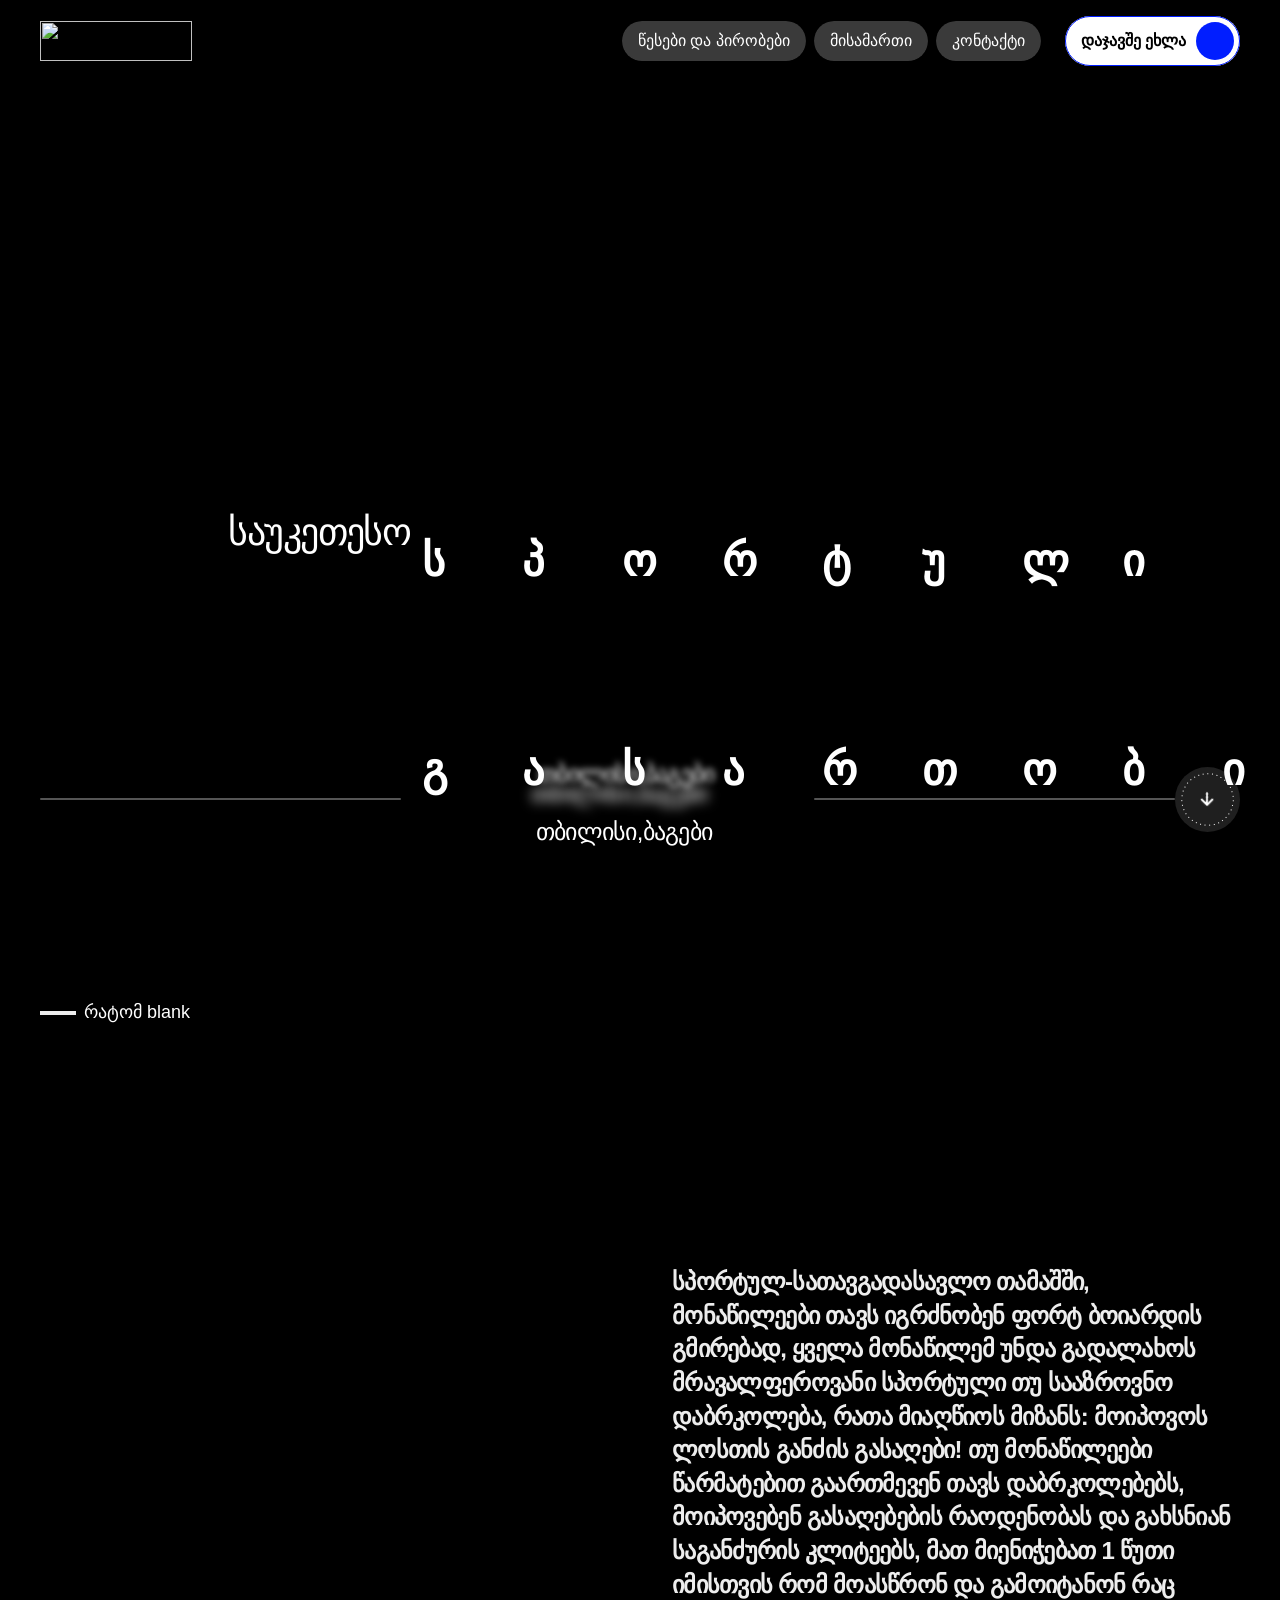
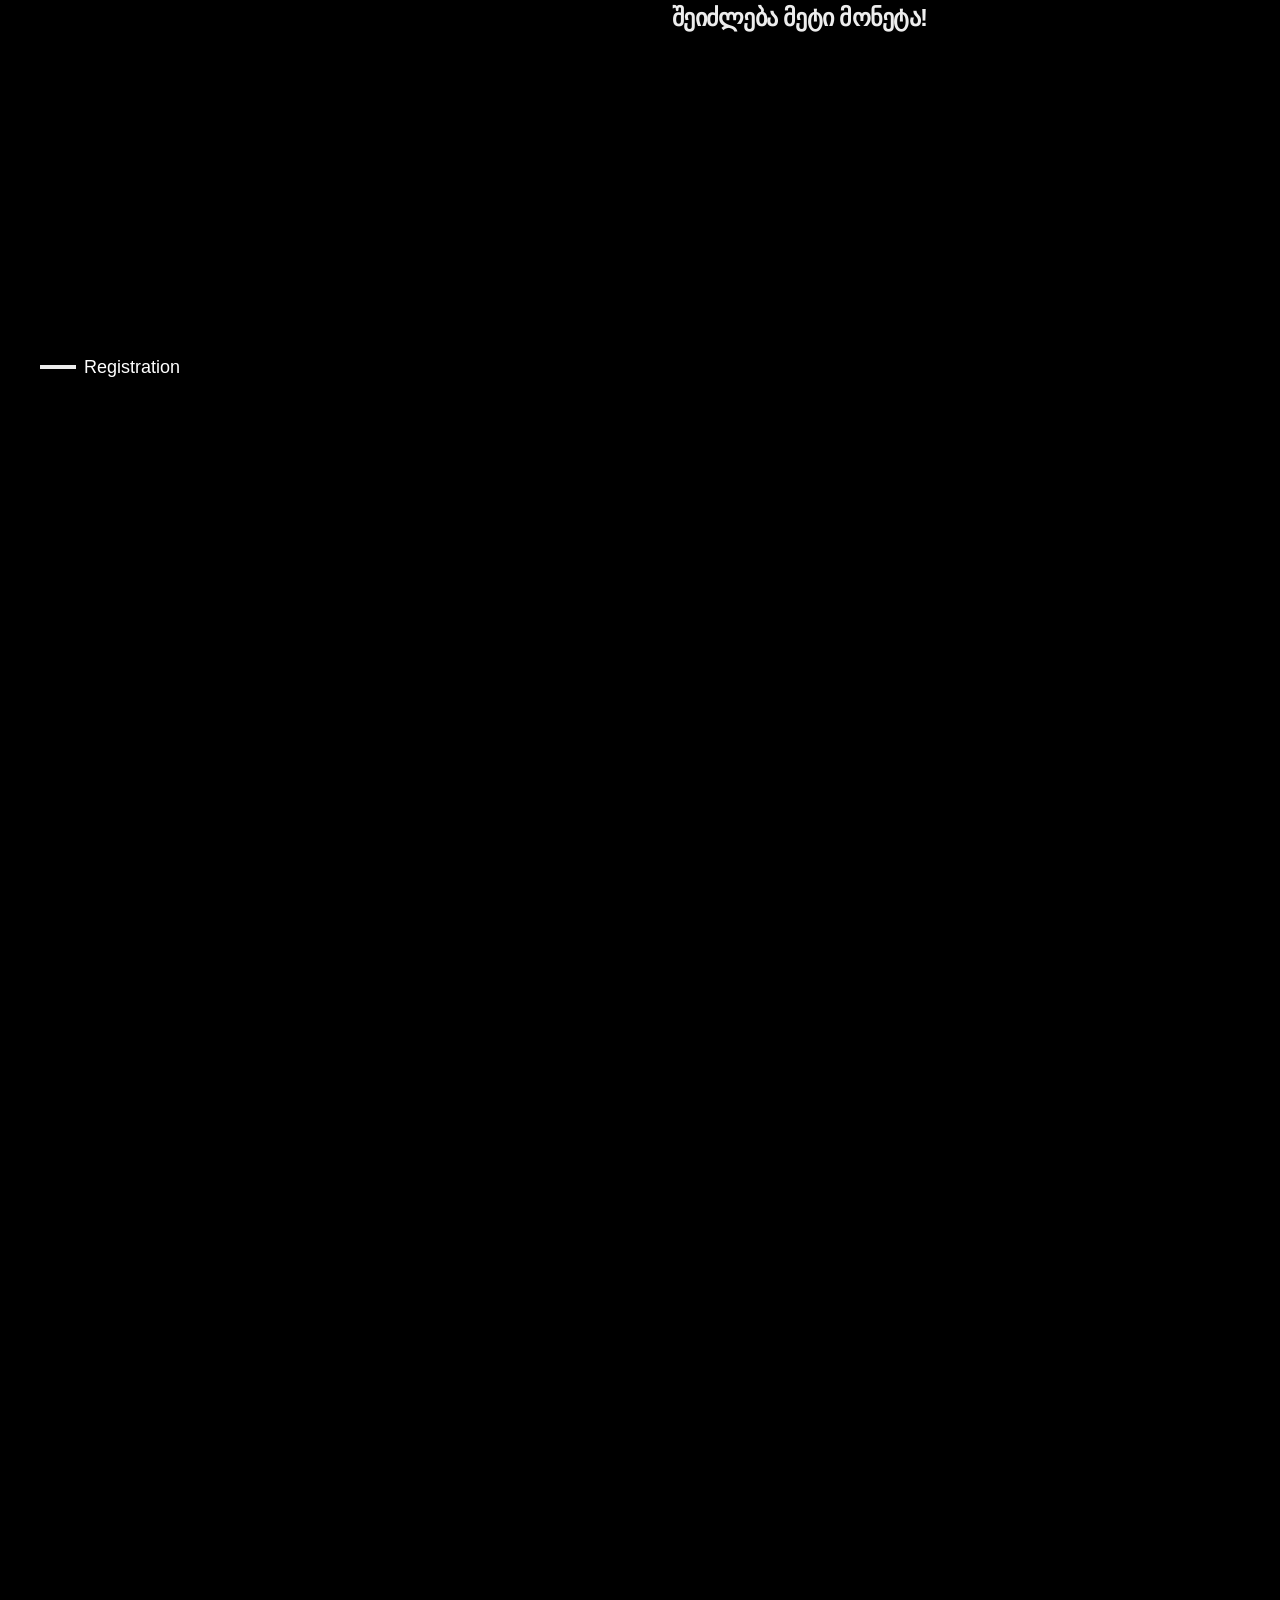
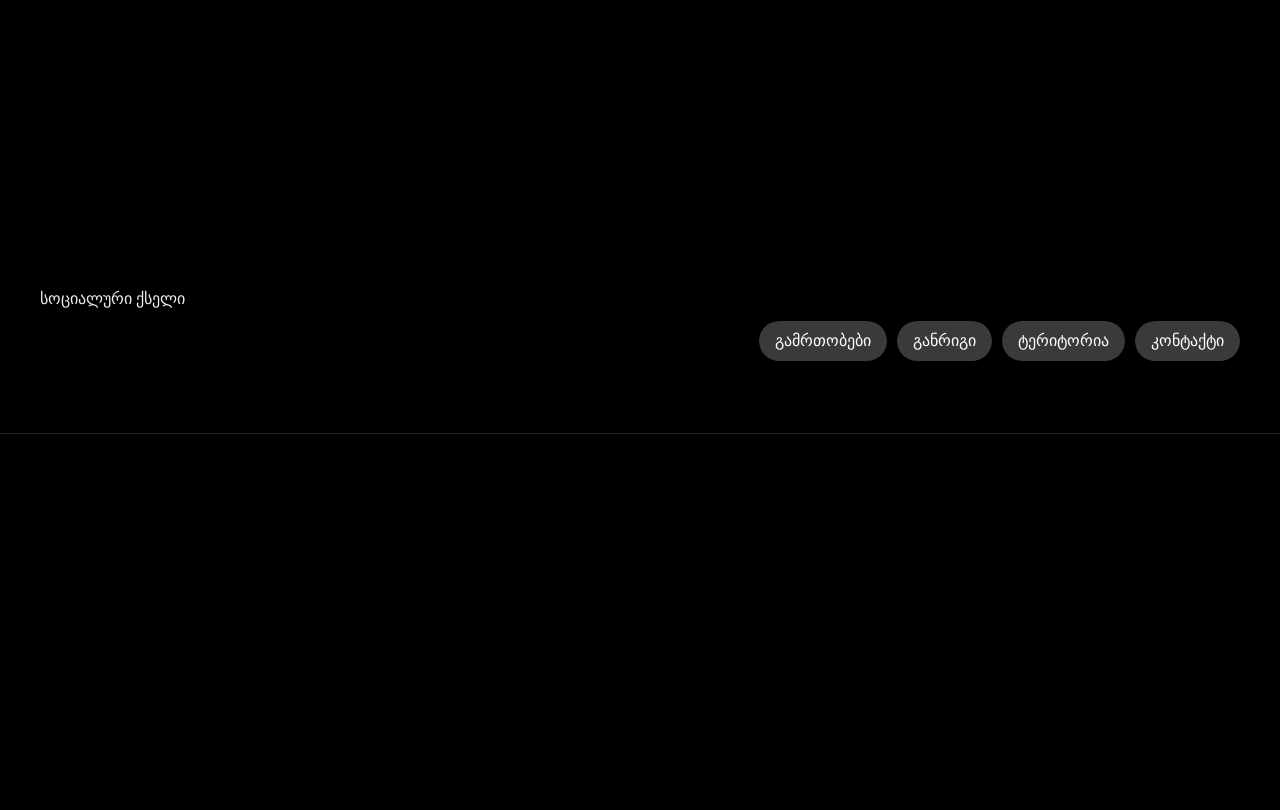
==== lost.html @ 15aa3cb7 "Create lost.html" ====
<!doctype html>

<html lang="ka-GE">

<head>
  <meta charset="utf-8">

  <meta name="viewport" content="width=device-width">
  <meta name="generator" content="Framer 662ecd5">
  <title>მთავარი</title>
  <meta name="description" content="lost lock">
  <meta name="framer-search-index" content="https://framerusercontent.com/sites/3plcmtrCN6HHSqKlYHsCx/searchIndex-P4LkQxVYbGaz.json">
  <link href="https://framerusercontent.com/images/0mejSc2CyCVPFDsDCRFGdccA.png" rel="icon" media="(prefers-color-scheme: light)">
  <link href="https://framerusercontent.com/images/0mejSc2CyCVPFDsDCRFGdccA.png" rel="icon" media="(prefers-color-scheme: dark)">
  <link rel="apple-touch-icon" href="https://framerusercontent.com/images/0mejSc2CyCVPFDsDCRFGdccA.png">

  <meta property="og:type" content="website">
  <meta property="og:title" content="მთავარი">
  <meta property="og:description" content="lost lock">

  <meta name="twitter:card" content="summary_large_image">
  <meta name="twitter:title" content="მთავარი">
  <meta name="twitter:description" content="lost lock">

  <meta name="robots" content="max-image-preview:large">
  <style data-framer-breakpoint-css>
    @media(min-width: 1200px) {
      .hidden-15txyk3 {
        display: none !important
      }
    }

    @media(min-width: 810px) and (max-width: 1199px) {
      .hidden-fxt5sz {
        display: none !important
      }
    }

    @media(max-width: 809px) {
      .hidden-10p0pig {
        display: none !important
      }
    }

    @media(min-width: 1200px) {
      .hidden-128530 {
        display: none !important
      }
    }

    @media(min-width: 810px) and (max-width: 1199px) {
      .hidden-2cjuxt {
        display: none !important
      }
    }

    @media(max-width: 809px) {
      .hidden-ahuuep {
        display: none !important
      }
    }
  </style>
  <style data-framer-css-ssr-minified data-framer-components="framer-lib-cursors-host framer-JgBbq PropertyOverrides framer-CfNLB framer-gA6hq framer-Ftug5 framer-uPH7v framer-4oBJE framer-FyUVG framer-TVkib framer-zIMj8 framer-jcHUw">
    html,
    body,
    #main {
      margin: 0;
      padding: 0;
      box-sizing: border-box
    }

    :root {
      -webkit-font-smoothing: antialiased;
      -moz-osx-font-smoothing: grayscale
    }

    * {
      box-sizing: border-box;
      -webkit-font-smoothing: inherit
    }

    h1,
    h2,
    h3,
    h4,
    h5,
    h6,
    p,
    figure {
      margin: 0
    }

    body,
    input,
    textarea,
    select,
    button {
      font-size: 12px;
      font-family: sans-serif
    }

    body {
      --token-873fb35c-2084-47f0-9254-cb5d8b65f475: rgb(255, 255, 255);
      --token-440020f8-b9e1-49ea-9687-1ea12b43b3de: rgb(0, 0, 0);
      --token-c465f8c5-7fa9-436d-b203-2cb129c31fb1: rgb(237, 237, 237);
      --token-f1e2c775-aff6-494c-a201-646657d66935: rgb(92, 119, 255);
      --token-f1c81b52-2a59-4da2-a47f-3f4bfb2f2b58: rgb(1, 30, 255);
      --token-a1a0c7e5-1e4d-414c-8dba-5e69e14eca12: rgba(255, 255, 255, .55);
      --token-12cbfa94-9c5f-41d3-a67b-614d50367bfe: rgb(17, 17, 20);
      --token-d87dc5f7-2638-4b77-9368-a8568c56fcca: rgb(38, 38, 38);
      --token-3f7ab7b0-88eb-47f2-ab4d-dd4761361ee0: rgb(255, 34, 68);
      --token-dc631f8a-4140-47df-884a-ed562fa8ef1a: rgb(28, 43, 255);
      --token-b607bee7-c185-45e2-bd5c-aff8b6afe733: rgb(21, 19, 38);
      --token-14605fce-5bc9-43c8-a91c-723bc4169ca1: rgba(0, 0, 0, 0);
      --token-9a7303fe-2324-4aa1-bbd4-e1f1d449de82: rgba(255, 255, 255, .12);
      --token-80ffe7cf-9d09-4fa3-9c39-3c4b6492f37f: rgb(191, 191, 191);
      --token-7efc4de7-b212-4a26-bc9f-5cab4b89f6fd: rgba(0, 0, 0, .52);
      --token-63d9d008-63d2-4f84-8893-9cc1f7048d87: rgb(22, 24, 101)
    }

    #__framer-badge-container {
      position: fixed;
      bottom: 0;
      padding: 20px;
      width: 100%;
      display: flex;
      justify-content: right;
      pointer-events: none;
      z-index: 314159
    }

    .__framer-badge {
      pointer-events: auto
    }

    @font-face {
      font-family: Inter;
      src: url(https://framerusercontent.com/assets/5vvr9Vy74if2I6bQbJvbw7SY1pQ.woff2);
      font-display: swap;
      font-style: normal;
      font-weight: 400;
      unicode-range: U+0460-052F, U+1C80-1C88, U+20B4, U+2DE0-2DFF, U+A640-A69F, U+FE2E-FE2F
    }

    @font-face {
      font-family: Inter;
      src: url(https://framerusercontent.com/assets/EOr0mi4hNtlgWNn9if640EZzXCo.woff2);
      font-display: swap;
      font-style: normal;
      font-weight: 400;
      unicode-range: U+0301, U+0400-045F, U+0490-0491, U+04B0-04B1, U+2116
    }

    @font-face {
      font-family: Inter;
      src: url(https://framerusercontent.com/assets/Y9k9QrlZAqio88Klkmbd8VoMQc.woff2);
      font-display: swap;
      font-style: normal;
      font-weight: 400;
      unicode-range: U+1F00-1FFF
    }

    @font-face {
      font-family: Inter;
      src: url(https://framerusercontent.com/assets/OYrD2tBIBPvoJXiIHnLoOXnY9M.woff2);
      font-display: swap;
      font-style: normal;
      font-weight: 400;
      unicode-range: U+0370-03FF
    }

    @font-face {
      font-family: Inter;
      src: url(https://framerusercontent.com/assets/JeYwfuaPfZHQhEG8U5gtPDZ7WQ.woff2);
      font-display: swap;
      font-style: normal;
      font-weight: 400;
      unicode-range: U+0100-024F, U+0259, U+1E00-1EFF, U+2020, U+20A0-20AB, U+20AD-20CF, U+2113, U+2C60-2C7F, U+A720-A7FF
    }

    @font-face {
      font-family: Inter;
      src: url(https://framerusercontent.com/assets/vQyevYAyHtARFwPqUzQGpnDs.woff2);
      font-display: swap;
      font-style: normal;
      font-weight: 400;
      unicode-range: U+0000-00FF, U+0131, U+0152-0153, U+02BB-02BC, U+02C6, U+02DA, U+02DC, U+2000-206F, U+2074, U+20AC, U+2122, U+2191, U+2193, U+2212, U+2215, U+FEFF, U+FFFD
    }

    @font-face {
      font-family: Inter;
      src: url(https://framerusercontent.com/assets/b6Y37FthZeALduNqHicBT6FutY.woff2);
      font-display: swap;
      font-style: normal;
      font-weight: 400;
      unicode-range: U+0102-0103, U+0110-0111, U+0128-0129, U+0168-0169, U+01A0-01A1, U+01AF-01B0, U+1EA0-1EF9, U+20AB
    }

    @font-face {
      font-family: Inter Display;
      src: url(https://framerusercontent.com/assets/gazZKZuUEtvr9ULhdA4SprP0AZ0.woff2);
      font-display: swap;
      font-style: normal;
      font-weight: 600;
      unicode-range: U+0460-052F, U+1C80-1C88, U+20B4, U+2DE0-2DFF, U+A640-A69F, U+FE2E-FE2F
    }

    @font-face {
      font-family: Inter Display;
      src: url(https://framerusercontent.com/assets/pe8RoujoPxuTZhqoNzYqHX2MXA.woff2);
      font-display: swap;
      font-style: normal;
      font-weight: 600;
      unicode-range: U+0301, U+0400-045F, U+0490-0491, U+04B0-04B1, U+2116
    }

    @font-face {
      font-family: Inter Display;
      src: url(https://framerusercontent.com/assets/teGhWnhH3bCqefKGsIsqFy3hK8.woff2);
      font-display: swap;
      font-style: normal;
      font-weight: 600;
      unicode-range: U+1F00-1FFF
    }

    @font-face {
      font-family: Inter Display;
      src: url(https://framerusercontent.com/assets/qQHxgTnEk6Czu1yW4xS82HQWFOk.woff2);
      font-display: swap;
      font-style: normal;
      font-weight: 600;
      unicode-range: U+0370-03FF
    }

    @font-face {
      font-family: Inter Display;
      src: url(https://framerusercontent.com/assets/MJ3N6lfN4iP5Um8rJGqLYl03tE.woff2);
      font-display: swap;
      font-style: normal;
      font-weight: 600;
      unicode-range: U+0100-024F, U+0259, U+1E00-1EFF, U+2020, U+20A0-20AB, U+20AD-20CF, U+2113, U+2C60-2C7F, U+A720-A7FF
    }

    @font-face {
      font-family: Inter Display;
      src: url(https://framerusercontent.com/assets/dHHUz45rhM2KCQpj9zttNVlibk.woff2);
      font-display: swap;
      font-style: normal;
      font-weight: 600;
      unicode-range: U+0000-00FF, U+0131, U+0152-0153, U+02BB-02BC, U+02C6, U+02DA, U+02DC, U+2000-206F, U+2074, U+20AC, U+2122, U+2191, U+2193, U+2212, U+2215, U+FEFF, U+FFFD
    }

    @font-face {
      font-family: Inter Display;
      src: url(https://framerusercontent.com/assets/0SEEmmWc3vovhaai4RlRQSWRrz0.woff2);
      font-display: swap;
      font-style: normal;
      font-weight: 600;
      unicode-range: U+0102-0103, U+0110-0111, U+0128-0129, U+0168-0169, U+01A0-01A1, U+01AF-01B0, U+1EA0-1EF9, U+20AB
    }

    @font-face {
      font-family: Inter;
      src: url(https://framerusercontent.com/assets/hyOgCu0Xnghbimh0pE8QTvtt2AU.woff2);
      font-display: swap;
      font-style: normal;
      font-weight: 600;
      unicode-range: U+0460-052F, U+1C80-1C88, U+20B4, U+2DE0-2DFF, U+A640-A69F, U+FE2E-FE2F
    }

    @font-face {
      font-family: Inter;
      src: url(https://framerusercontent.com/assets/NeGmSOXrPBfEFIy5YZeHq17LEDA.woff2);
      font-display: swap;
      font-style: normal;
      font-weight: 600;
      unicode-range: U+0301, U+0400-045F, U+0490-0491, U+04B0-04B1, U+2116
    }

    @font-face {
      font-family: Inter;
      src: url(https://framerusercontent.com/assets/oYaAX5himiTPYuN8vLWnqBbfD2s.woff2);
      font-display: swap;
      font-style: normal;
      font-weight: 600;
      unicode-range: U+1F00-1FFF
    }

    @font-face {
      font-family: Inter;
      src: url(https://framerusercontent.com/assets/lEJLP4R0yuCaMCjSXYHtJw72M.woff2);
      font-display: swap;
      font-style: normal;
      font-weight: 600;
      unicode-range: U+0370-03FF
    }

    @font-face {
      font-family: Inter;
      src: url(https://framerusercontent.com/assets/cRJyLNuTJR5jbyKzGi33wU9cqIQ.woff2);
      font-display: swap;
      font-style: normal;
      font-weight: 600;
      unicode-range: U+0100-024F, U+0259, U+1E00-1EFF, U+2020, U+20A0-20AB, U+20AD-20CF, U+2113, U+2C60-2C7F, U+A720-A7FF
    }

    @font-face {
      font-family: Inter;
      src: url(https://framerusercontent.com/assets/1ZFS7N918ojhhd0nQWdj3jz4w.woff2);
      font-display: swap;
      font-style: normal;
      font-weight: 600;
      unicode-range: U+0000-00FF, U+0131, U+0152-0153, U+02BB-02BC, U+02C6, U+02DA, U+02DC, U+2000-206F, U+2074, U+20AC, U+2122, U+2191, U+2193, U+2212, U+2215, U+FEFF, U+FFFD
    }

    @font-face {
      font-family: Inter;
      src: url(https://framerusercontent.com/assets/A0Wcc7NgXMjUuFdquHDrIZpzZw0.woff2);
      font-display: swap;
      font-style: normal;
      font-weight: 600;
      unicode-range: U+0102-0103, U+0110-0111, U+0128-0129, U+0168-0169, U+01A0-01A1, U+01AF-01B0, U+1EA0-1EF9, U+20AB
    }

    @font-face {
      font-family: Inter;
      src: url(https://framerusercontent.com/assets/mkY5Sgyq51ik0AMrSBwhm9DJg.woff2);
      font-display: block;
      font-style: normal;
      font-weight: 900;
      unicode-range: U+0460-052F, U+1C80-1C88, U+20B4, U+2DE0-2DFF, U+A640-A69F, U+FE2E-FE2F
    }

    @font-face {
      font-family: Inter;
      src: url(https://framerusercontent.com/assets/X5hj6qzcHUYv7h1390c8Rhm6550.woff2);
      font-display: block;
      font-style: normal;
      font-weight: 900;
      unicode-range: U+0301, U+0400-045F, U+0490-0491, U+04B0-04B1, U+2116
    }

    @font-face {
      font-family: Inter;
      src: url(https://framerusercontent.com/assets/gQhNpS3tN86g8RcVKYUUaKt2oMQ.woff2);
      font-display: block;
      font-style: normal;
      font-weight: 900;
      unicode-range: U+1F00-1FFF
    }

    @font-face {
      font-family: Inter;
      src: url(https://framerusercontent.com/assets/cugnVhSraaRyANCaUtI5FV17wk.woff2);
      font-display: block;
      font-style: normal;
      font-weight: 900;
      unicode-range: U+0370-03FF
    }

    @font-face {
      font-family: Inter;
      src: url(https://framerusercontent.com/assets/5HcVoGak8k5agFJSaKa4floXVu0.woff2);
      font-display: block;
      font-style: normal;
      font-weight: 900;
      unicode-range: U+0100-024F, U+0259, U+1E00-1EFF, U+2020, U+20A0-20AB, U+20AD-20CF, U+2113, U+2C60-2C7F, U+A720-A7FF
    }

    @font-face {
      font-family: Inter;
      src: url(https://framerusercontent.com/assets/jn4BtSPLlS0NDp1KiFAtFKiiY0o.woff2);
      font-display: block;
      font-style: normal;
      font-weight: 900;
      unicode-range: U+0000-00FF, U+0131, U+0152-0153, U+02BB-02BC, U+02C6, U+02DA, U+02DC, U+2000-206F, U+2074, U+20AC, U+2122, U+2191, U+2193, U+2212, U+2215, U+FEFF, U+FFFD
    }

    @font-face {
      font-family: Inter;
      src: url(https://framerusercontent.com/assets/P2Bw01CtL0b9wqygO0sSVogWbo.woff2);
      font-display: block;
      font-style: normal;
      font-weight: 900;
      unicode-range: U+0102-0103, U+0110-0111, U+0128-0129, U+0168-0169, U+01A0-01A1, U+01AF-01B0, U+1EA0-1EF9, U+20AB
    }

    @font-face {
      font-family: Inter;
      src: url(https://framerusercontent.com/assets/DpPBYI0sL4fYLgAkX8KXOPVt7c.woff2);
      font-display: swap;
      font-style: normal;
      font-weight: 700;
      unicode-range: U+0460-052F, U+1C80-1C88, U+20B4, U+2DE0-2DFF, U+A640-A69F, U+FE2E-FE2F
    }

    @font-face {
      font-family: Inter;
      src: url(https://framerusercontent.com/assets/4RAEQdEOrcnDkhHiiCbJOw92Lk.woff2);
      font-display: swap;
      font-style: normal;
      font-weight: 700;
      unicode-range: U+0301, U+0400-045F, U+0490-0491, U+04B0-04B1, U+2116
    }

    @font-face {
      font-family: Inter;
      src: url(https://framerusercontent.com/assets/1K3W8DizY3v4emK8Mb08YHxTbs.woff2);
      font-display: swap;
      font-style: normal;
      font-weight: 700;
      unicode-range: U+1F00-1FFF
    }

    @font-face {
      font-family: Inter;
      src: url(https://framerusercontent.com/assets/tUSCtfYVM1I1IchuyCwz9gDdQ.woff2);
      font-display: swap;
      font-style: normal;
      font-weight: 700;
      unicode-range: U+0370-03FF
    }

    @font-face {
      font-family: Inter;
      src: url(https://framerusercontent.com/assets/VgYFWiwsAC5OYxAycRXXvhze58.woff2);
      font-display: swap;
      font-style: normal;
      font-weight: 700;
      unicode-range: U+0100-024F, U+0259, U+1E00-1EFF, U+2020, U+20A0-20AB, U+20AD-20CF, U+2113, U+2C60-2C7F, U+A720-A7FF
    }

    @font-face {
      font-family: Inter;
      src: url(https://framerusercontent.com/assets/DXD0Q7LSl7HEvDzucnyLnGBHM.woff2);
      font-display: swap;
      font-style: normal;
      font-weight: 700;
      unicode-range: U+0000-00FF, U+0131, U+0152-0153, U+02BB-02BC, U+02C6, U+02DA, U+02DC, U+2000-206F, U+2074, U+20AC, U+2122, U+2191, U+2193, U+2212, U+2215, U+FEFF, U+FFFD
    }

    @font-face {
      font-family: Inter;
      src: url(https://framerusercontent.com/assets/GIryZETIX4IFypco5pYZONKhJIo.woff2);
      font-display: swap;
      font-style: normal;
      font-weight: 700;
      unicode-range: U+0102-0103, U+0110-0111, U+0128-0129, U+0168-0169, U+01A0-01A1, U+01AF-01B0, U+1EA0-1EF9, U+20AB
    }

    @font-face {
      font-family: Inter;
      src: url(https://framerusercontent.com/assets/H89BbHkbHDzlxZzxi8uPzTsp90.woff2);
      font-display: swap;
      font-style: italic;
      font-weight: 700;
      unicode-range: U+0460-052F, U+1C80-1C88, U+20B4, U+2DE0-2DFF, U+A640-A69F, U+FE2E-FE2F
    }

    @font-face {
      font-family: Inter;
      src: url(https://framerusercontent.com/assets/u6gJwDuwB143kpNK1T1MDKDWkMc.woff2);
      font-display: swap;
      font-style: italic;
      font-weight: 700;
      unicode-range: U+0301, U+0400-045F, U+0490-0491, U+04B0-04B1, U+2116
    }

    @font-face {
      font-family: Inter;
      src: url(https://framerusercontent.com/assets/43sJ6MfOPh1LCJt46OvyDuSbA6o.woff2);
      font-display: swap;
      font-style: italic;
      font-weight: 700;
      unicode-range: U+1F00-1FFF
    }

    @font-face {
      font-family: Inter;
      src: url(https://framerusercontent.com/assets/wccHG0r4gBDAIRhfHiOlq6oEkqw.woff2);
      font-display: swap;
      font-style: italic;
      font-weight: 700;
      unicode-range: U+0370-03FF
    }

    @font-face {
      font-family: Inter;
      src: url(https://framerusercontent.com/assets/WZ367JPwf9bRW6LdTHN8rXgSjw.woff2);
      font-display: swap;
      font-style: italic;
      font-weight: 700;
      unicode-range: U+0100-024F, U+0259, U+1E00-1EFF, U+2020, U+20A0-20AB, U+20AD-20CF, U+2113, U+2C60-2C7F, U+A720-A7FF
    }

    @font-face {
      font-family: Inter;
      src: url(https://framerusercontent.com/assets/QxmhnWTzLtyjIiZcfaLIJ8EFBXU.woff2);
      font-display: swap;
      font-style: italic;
      font-weight: 700;
      unicode-range: U+0000-00FF, U+0131, U+0152-0153, U+02BB-02BC, U+02C6, U+02DA, U+02DC, U+2000-206F, U+2074, U+20AC, U+2122, U+2191, U+2193, U+2212, U+2215, U+FEFF, U+FFFD
    }

    @font-face {
      font-family: Inter;
      src: url(https://framerusercontent.com/assets/2A4Xx7CngadFGlVV4xrO06OBHY.woff2);
      font-display: swap;
      font-style: italic;
      font-weight: 700;
      unicode-range: U+0102-0103, U+0110-0111, U+0128-0129, U+0168-0169, U+01A0-01A1, U+01AF-01B0, U+1EA0-1EF9, U+20AB
    }

    @font-face {
      font-family: Inter;
      src: url(https://framerusercontent.com/assets/CfMzU8w2e7tHgF4T4rATMPuWosA.woff2);
      font-display: swap;
      font-style: italic;
      font-weight: 400;
      unicode-range: U+0460-052F, U+1C80-1C88, U+20B4, U+2DE0-2DFF, U+A640-A69F, U+FE2E-FE2F
    }

    @font-face {
      font-family: Inter;
      src: url(https://framerusercontent.com/assets/867QObYax8ANsfX4TGEVU9YiCM.woff2);
      font-display: swap;
      font-style: italic;
      font-weight: 400;
      unicode-range: U+0301, U+0400-045F, U+0490-0491, U+04B0-04B1, U+2116
    }

    @font-face {
      font-family: Inter;
      src: url(https://framerusercontent.com/assets/Oyn2ZbENFdnW7mt2Lzjk1h9Zb9k.woff2);
      font-display: swap;
      font-style: italic;
      font-weight: 400;
      unicode-range: U+1F00-1FFF
    }

    @font-face {
      font-family: Inter;
      src: url(https://framerusercontent.com/assets/cdAe8hgZ1cMyLu9g005pAW3xMo.woff2);
      font-display: swap;
      font-style: italic;
      font-weight: 400;
      unicode-range: U+0370-03FF
    }

    @font-face {
      font-family: Inter;
      src: url(https://framerusercontent.com/assets/DOfvtmE1UplCq161m6Hj8CSQYg.woff2);
      font-display: swap;
      font-style: italic;
      font-weight: 400;
      unicode-range: U+0100-024F, U+0259, U+1E00-1EFF, U+2020, U+20A0-20AB, U+20AD-20CF, U+2113, U+2C60-2C7F, U+A720-A7FF
    }

    @font-face {
      font-family: Inter;
      src: url(https://framerusercontent.com/assets/vFzuJY0c65av44uhEKB6vyjFMg.woff2);
      font-display: swap;
      font-style: italic;
      font-weight: 400;
      unicode-range: U+0000-00FF, U+0131, U+0152-0153, U+02BB-02BC, U+02C6, U+02DA, U+02DC, U+2000-206F, U+2074, U+20AC, U+2122, U+2191, U+2193, U+2212, U+2215, U+FEFF, U+FFFD
    }

    @font-face {
      font-family: Inter;
      src: url(https://framerusercontent.com/assets/tKtBcDnBMevsEEJKdNGhhkLzYo.woff2);
      font-display: swap;
      font-style: italic;
      font-weight: 400;
      unicode-range: U+0102-0103, U+0110-0111, U+0128-0129, U+0168-0169, U+01A0-01A1, U+01AF-01B0, U+1EA0-1EF9, U+20AB
    }

    @font-face {
      font-family: Inter;
      src: url(https://framerusercontent.com/assets/vxBnBhH8768IFAXAb4Qf6wQHKs.woff2);
      font-display: swap;
      font-style: italic;
      font-weight: 600;
      unicode-range: U+0460-052F, U+1C80-1C88, U+20B4, U+2DE0-2DFF, U+A640-A69F, U+FE2E-FE2F
    }

    @font-face {
      font-family: Inter;
      src: url(https://framerusercontent.com/assets/zSsEuoJdh8mcFVk976C05ZfQr8.woff2);
      font-display: swap;
      font-style: italic;
      font-weight: 600;
      unicode-range: U+0301, U+0400-045F, U+0490-0491, U+04B0-04B1, U+2116
    }

    @font-face {
      font-family: Inter;
      src: url(https://framerusercontent.com/assets/b8ezwLrN7h2AUoPEENcsTMVJ0.woff2);
      font-display: swap;
      font-style: italic;
      font-weight: 600;
      unicode-range: U+1F00-1FFF
    }

    @font-face {
      font-family: Inter;
      src: url(https://framerusercontent.com/assets/mvNEIBLyHbscgHtwfsByjXUz3XY.woff2);
      font-display: swap;
      font-style: italic;
      font-weight: 600;
      unicode-range: U+0370-03FF
    }

    @font-face {
      font-family: Inter;
      src: url(https://framerusercontent.com/assets/6FI2EneKzM3qBy5foOZXey7coCA.woff2);
      font-display: swap;
      font-style: italic;
      font-weight: 600;
      unicode-range: U+0100-024F, U+0259, U+1E00-1EFF, U+2020, U+20A0-20AB, U+20AD-20CF, U+2113, U+2C60-2C7F, U+A720-A7FF
    }

    @font-face {
      font-family: Inter;
      src: url(https://framerusercontent.com/assets/qrVgiXNd6RuQjETYQiVQ9nqCk.woff2);
      font-display: swap;
      font-style: italic;
      font-weight: 600;
      unicode-range: U+0000-00FF, U+0131, U+0152-0153, U+02BB-02BC, U+02C6, U+02DA, U+02DC, U+2000-206F, U+2074, U+20AC, U+2122, U+2191, U+2193, U+2212, U+2215, U+FEFF, U+FFFD
    }

    @font-face {
      font-family: Inter;
      src: url(https://framerusercontent.com/assets/NHHeAKJVP0ZWHk5YZnQQChIsBM.woff2);
      font-display: swap;
      font-style: italic;
      font-weight: 600;
      unicode-range: U+0102-0103, U+0110-0111, U+0128-0129, U+0168-0169, U+01A0-01A1, U+01AF-01B0, U+1EA0-1EF9, U+20AB
    }

    @font-face {
      font-family: Inter;
      src: url(https://framerusercontent.com/assets/05KsVHGDmqXSBXM4yRZ65P8i0s.woff2);
      font-display: block;
      font-style: italic;
      font-weight: 900;
      unicode-range: U+0460-052F, U+1C80-1C88, U+20B4, U+2DE0-2DFF, U+A640-A69F, U+FE2E-FE2F
    }

    @font-face {
      font-family: Inter;
      src: url(https://framerusercontent.com/assets/ky8ovPukK4dJ1Pxq74qGhOqCYI.woff2);
      font-display: block;
      font-style: italic;
      font-weight: 900;
      unicode-range: U+0301, U+0400-045F, U+0490-0491, U+04B0-04B1, U+2116
    }

    @font-face {
      font-family: Inter;
      src: url(https://framerusercontent.com/assets/vvNSqIj42qeQ2bvCRBIWKHscrc.woff2);
      font-display: block;
      font-style: italic;
      font-weight: 900;
      unicode-range: U+1F00-1FFF
    }

    @font-face {
      font-family: Inter;
      src: url(https://framerusercontent.com/assets/3ZmXbBKToJifDV9gwcifVd1tEY.woff2);
      font-display: block;
      font-style: italic;
      font-weight: 900;
      unicode-range: U+0370-03FF
    }

    @font-face {
      font-family: Inter;
      src: url(https://framerusercontent.com/assets/FNfhX3dt4ChuLJq2PwdlxHO7PU.woff2);
      font-display: block;
      font-style: italic;
      font-weight: 900;
      unicode-range: U+0100-024F, U+0259, U+1E00-1EFF, U+2020, U+20A0-20AB, U+20AD-20CF, U+2113, U+2C60-2C7F, U+A720-A7FF
    }

    @font-face {
      font-family: Inter;
      src: url(https://framerusercontent.com/assets/g0c8vEViiXNlKAgI4Ymmk3Ig.woff2);
      font-display: block;
      font-style: italic;
      font-weight: 900;
      unicode-range: U+0000-00FF, U+0131, U+0152-0153, U+02BB-02BC, U+02C6, U+02DA, U+02DC, U+2000-206F, U+2074, U+20AC, U+2122, U+2191, U+2193, U+2212, U+2215, U+FEFF, U+FFFD
    }

    @font-face {
      font-family: Inter;
      src: url(https://framerusercontent.com/assets/efTfQcBJ53kM2pB1hezSZ3RDUFs.woff2);
      font-display: block;
      font-style: italic;
      font-weight: 900;
      unicode-range: U+0102-0103, U+0110-0111, U+0128-0129, U+0168-0169, U+01A0-01A1, U+01AF-01B0, U+1EA0-1EF9, U+20AB
    }

    @font-face {
      font-family: Inter Display;
      src: url(https://framerusercontent.com/assets/ePuN3mCjzajIHnyCdvKBFiZkyY0.woff2);
      font-display: swap;
      font-style: normal;
      font-weight: 500;
      unicode-range: U+0460-052F, U+1C80-1C88, U+20B4, U+2DE0-2DFF, U+A640-A69F, U+FE2E-FE2F
    }

    @font-face {
      font-family: Inter Display;
      src: url(https://framerusercontent.com/assets/V3j1L0o5vPFKe26Sw4HcpXCfHo.woff2);
      font-display: swap;
      font-style: normal;
      font-weight: 500;
      unicode-range: U+0301, U+0400-045F, U+0490-0491, U+04B0-04B1, U+2116
    }

    @font-face {
      font-family: Inter Display;
      src: url(https://framerusercontent.com/assets/F3kdpd2N0cToWV5huaZjjgM.woff2);
      font-display: swap;
      font-style: normal;
      font-weight: 500;
      unicode-range: U+1F00-1FFF
    }

    @font-face {
      font-family: Inter Display;
      src: url(https://framerusercontent.com/assets/0iDmxkizU9goZoclqIqsV5rvETU.woff2);
      font-display: swap;
      font-style: normal;
      font-weight: 500;
      unicode-range: U+0370-03FF
    }

    @font-face {
      font-family: Inter Display;
      src: url(https://framerusercontent.com/assets/r0mv3NegmA0akcQsNFotG32Las.woff2);
      font-display: swap;
      font-style: normal;
      font-weight: 500;
      unicode-range: U+0100-024F, U+0259, U+1E00-1EFF, U+2020, U+20A0-20AB, U+20AD-20CF, U+2113, U+2C60-2C7F, U+A720-A7FF
    }

    @font-face {
      font-family: Inter Display;
      src: url(https://framerusercontent.com/assets/8yoV9pUxquX7VD7ZXlNYKQmkmk.woff2);
      font-display: swap;
      font-style: normal;
      font-weight: 500;
      unicode-range: U+0000-00FF, U+0131, U+0152-0153, U+02BB-02BC, U+02C6, U+02DA, U+02DC, U+2000-206F, U+2074, U+20AC, U+2122, U+2191, U+2193, U+2212, U+2215, U+FEFF, U+FFFD
    }

    @font-face {
      font-family: Inter Display;
      src: url(https://framerusercontent.com/assets/Ii21jnSJkulBKsHHXKlapi7fv9w.woff2);
      font-display: swap;
      font-style: normal;
      font-weight: 500;
      unicode-range: U+0102-0103, U+0110-0111, U+0128-0129, U+0168-0169, U+01A0-01A1, U+01AF-01B0, U+1EA0-1EF9, U+20AB
    }

    @font-face {
      font-family: Inter Display;
      src: url(https://framerusercontent.com/assets/I11LrmuBDQZweplJ62KkVsklU5Y.woff2);
      font-display: swap;
      font-style: normal;
      font-weight: 700;
      unicode-range: U+0460-052F, U+1C80-1C88, U+20B4, U+2DE0-2DFF, U+A640-A69F, U+FE2E-FE2F
    }

    @font-face {
      font-family: Inter Display;
      src: url(https://framerusercontent.com/assets/UjFZPDy3qGuDktQM4q9CxhKfIa8.woff2);
      font-display: swap;
      font-style: normal;
      font-weight: 700;
      unicode-range: U+0301, U+0400-045F, U+0490-0491, U+04B0-04B1, U+2116
    }

    @font-face {
      font-family: Inter Display;
      src: url(https://framerusercontent.com/assets/8exwVHJy2DhJ4N5prYlVMrEKmQ.woff2);
      font-display: swap;
      font-style: normal;
      font-weight: 700;
      unicode-range: U+1F00-1FFF
    }

    @font-face {
      font-family: Inter Display;
      src: url(https://framerusercontent.com/assets/UTeedEK21hO5jDxEUldzdScUqpg.woff2);
      font-display: swap;
      font-style: normal;
      font-weight: 700;
      unicode-range: U+0370-03FF
    }

    @font-face {
      font-family: Inter Display;
      src: url(https://framerusercontent.com/assets/Ig8B8nzy11hzIWEIYnkg91sofjo.woff2);
      font-display: swap;
      font-style: normal;
      font-weight: 700;
      unicode-range: U+0100-024F, U+0259, U+1E00-1EFF, U+2020, U+20A0-20AB, U+20AD-20CF, U+2113, U+2C60-2C7F, U+A720-A7FF
    }

    @font-face {
      font-family: Inter Display;
      src: url(https://framerusercontent.com/assets/n9CXKI3tsmCPeC6MCT9NziShSuQ.woff2);
      font-display: swap;
      font-style: normal;
      font-weight: 700;
      unicode-range: U+0000-00FF, U+0131, U+0152-0153, U+02BB-02BC, U+02C6, U+02DA, U+02DC, U+2000-206F, U+2074, U+20AC, U+2122, U+2191, U+2193, U+2212, U+2215, U+FEFF, U+FFFD
    }

    @font-face {
      font-family: Inter Display;
      src: url(https://framerusercontent.com/assets/qctQFoJqJ9aIbRSIp0AhCQpFxn8.woff2);
      font-display: swap;
      font-style: normal;
      font-weight: 700;
      unicode-range: U+0102-0103, U+0110-0111, U+0128-0129, U+0168-0169, U+01A0-01A1, U+01AF-01B0, U+1EA0-1EF9, U+20AB
    }

    @font-face {
      font-family: Inter Display;
      src: url(https://framerusercontent.com/assets/fXvVh2JeZlehNcEhKHpHH0frSl0.woff2);
      font-display: swap;
      font-style: italic;
      font-weight: 700;
      unicode-range: U+0460-052F, U+1C80-1C88, U+20B4, U+2DE0-2DFF, U+A640-A69F, U+FE2E-FE2F
    }

    @font-face {
      font-family: Inter Display;
      src: url(https://framerusercontent.com/assets/7pScaNeb6M7n2HF2jKemDqzCIr4.woff2);
      font-display: swap;
      font-style: italic;
      font-weight: 700;
      unicode-range: U+0301, U+0400-045F, U+0490-0491, U+04B0-04B1, U+2116
    }

    @font-face {
      font-family: Inter Display;
      src: url(https://framerusercontent.com/assets/qS4UjQYyATcVV9rODk0Zx9KhkY8.woff2);
      font-display: swap;
      font-style: italic;
      font-weight: 700;
      unicode-range: U+1F00-1FFF
    }

    @font-face {
      font-family: Inter Display;
      src: url(https://framerusercontent.com/assets/VfD2n20yM7v0hrUEBHEyafsmMBY.woff2);
      font-display: swap;
      font-style: italic;
      font-weight: 700;
      unicode-range: U+0370-03FF
    }

    @font-face {
      font-family: Inter Display;
      src: url(https://framerusercontent.com/assets/4oIO9fB59bn3cKFWz7piCj28z9s.woff2);
      font-display: swap;
      font-style: italic;
      font-weight: 700;
      unicode-range: U+0100-024F, U+0259, U+1E00-1EFF, U+2020, U+20A0-20AB, U+20AD-20CF, U+2113, U+2C60-2C7F, U+A720-A7FF
    }

    @font-face {
      font-family: Inter Display;
      src: url(https://framerusercontent.com/assets/TBccIZR9kIpkRce5i9ATfPp7a4.woff2);
      font-display: swap;
      font-style: italic;
      font-weight: 700;
      unicode-range: U+0000-00FF, U+0131, U+0152-0153, U+02BB-02BC, U+02C6, U+02DA, U+02DC, U+2000-206F, U+2074, U+20AC, U+2122, U+2191, U+2193, U+2212, U+2215, U+FEFF, U+FFFD
    }

    @font-face {
      font-family: Inter Display;
      src: url(https://framerusercontent.com/assets/F5Lmfd3fCAu7TwiYbI4DLWw4ks.woff2);
      font-display: swap;
      font-style: italic;
      font-weight: 700;
      unicode-range: U+0102-0103, U+0110-0111, U+0128-0129, U+0168-0169, U+01A0-01A1, U+01AF-01B0, U+1EA0-1EF9, U+20AB
    }

    @font-face {
      font-family: Inter Display;
      src: url(https://framerusercontent.com/assets/A5P4nkYCJlLQxGxaS1lzG8PNSc.woff2);
      font-display: swap;
      font-style: italic;
      font-weight: 500;
      unicode-range: U+0460-052F, U+1C80-1C88, U+20B4, U+2DE0-2DFF, U+A640-A69F, U+FE2E-FE2F
    }

    @font-face {
      font-family: Inter Display;
      src: url(https://framerusercontent.com/assets/vuPfygr1n1zYxscvWgGI8hRf3LE.woff2);
      font-display: swap;
      font-style: italic;
      font-weight: 500;
      unicode-range: U+0301, U+0400-045F, U+0490-0491, U+04B0-04B1, U+2116
    }

    @font-face {
      font-family: Inter Display;
      src: url(https://framerusercontent.com/assets/jplzYzqFHXreyADwk9yrkQlWQ.woff2);
      font-display: swap;
      font-style: italic;
      font-weight: 500;
      unicode-range: U+1F00-1FFF
    }

    @font-face {
      font-family: Inter Display;
      src: url(https://framerusercontent.com/assets/sSIKP2TfVPvfK7YVENPE5H87A.woff2);
      font-display: swap;
      font-style: italic;
      font-weight: 500;
      unicode-range: U+0370-03FF
    }

    @font-face {
      font-family: Inter Display;
      src: url(https://framerusercontent.com/assets/gawbeo7iEJSRZ4kcrh6YRrU8o.woff2);
      font-display: swap;
      font-style: italic;
      font-weight: 500;
      unicode-range: U+0100-024F, U+0259, U+1E00-1EFF, U+2020, U+20A0-20AB, U+20AD-20CF, U+2113, U+2C60-2C7F, U+A720-A7FF
    }

    @font-face {
      font-family: Inter Display;
      src: url(https://framerusercontent.com/assets/xSzma7KIWAdctStaX171ey3lams.woff2);
      font-display: swap;
      font-style: italic;
      font-weight: 500;
      unicode-range: U+0000-00FF, U+0131, U+0152-0153, U+02BB-02BC, U+02C6, U+02DA, U+02DC, U+2000-206F, U+2074, U+20AC, U+2122, U+2191, U+2193, U+2212, U+2215, U+FEFF, U+FFFD
    }

    @font-face {
      font-family: Inter Display;
      src: url(https://framerusercontent.com/assets/8E92vrr3j1gDqzepmeSbD2u0JxA.woff2);
      font-display: swap;
      font-style: italic;
      font-weight: 500;
      unicode-range: U+0102-0103, U+0110-0111, U+0128-0129, U+0168-0169, U+01A0-01A1, U+01AF-01B0, U+1EA0-1EF9, U+20AB
    }

    @font-face {
      font-family: Inter Placeholder;
      src: local("Arial");
      ascent-override: 89.79%;
      descent-override: 22.36%;
      line-gap-override: 0%;
      size-adjust: 107.89%
    }

    @font-face {
      font-family: Inter Display Placeholder;
      src: local("Arial");
      ascent-override: 98.56%;
      descent-override: 24.54%;
      line-gap-override: 0%;
      size-adjust: 98.29%
    }

    body {
      --framer-will-change-override: none
    }

    @supports (background: -webkit-named-image(i)) and (not (grid-template-rows: subgrid)) {
      body {
        --framer-will-change-override: transform
      }
    }

    [data-framer-component-type] {
      position: absolute
    }

    [data-framer-component-type=Text] {
      cursor: inherit
    }

    [data-framer-component-text-autosized] * {
      white-space: pre
    }

    [data-framer-component-type=Text]>* {
      text-align: var(--framer-text-alignment, start)
    }

    [data-framer-component-type=Text] span span,
    [data-framer-component-type=Text] p span,
    [data-framer-component-type=Text] h1 span,
    [data-framer-component-type=Text] h2 span,
    [data-framer-component-type=Text] h3 span,
    [data-framer-component-type=Text] h4 span,
    [data-framer-component-type=Text] h5 span,
    [data-framer-component-type=Text] h6 span {
      display: block
    }

    [data-framer-component-type=Text] span span span,
    [data-framer-component-type=Text] p span span,
    [data-framer-component-type=Text] h1 span span,
    [data-framer-component-type=Text] h2 span span,
    [data-framer-component-type=Text] h3 span span,
    [data-framer-component-type=Text] h4 span span,
    [data-framer-component-type=Text] h5 span span,
    [data-framer-component-type=Text] h6 span span {
      display: unset
    }

    [data-framer-component-type=Text] div div span,
    [data-framer-component-type=Text] a div span,
    [data-framer-component-type=Text] span span span,
    [data-framer-component-type=Text] p span span,
    [data-framer-component-type=Text] h1 span span,
    [data-framer-component-type=Text] h2 span span,
    [data-framer-component-type=Text] h3 span span,
    [data-framer-component-type=Text] h4 span span,
    [data-framer-component-type=Text] h5 span span,
    [data-framer-component-type=Text] h6 span span,
    [data-framer-component-type=Text] a {
      font-family: var(--font-family);
      font-style: var(--font-style);
      font-weight: min(calc(var(--framer-font-weight-increase, 0) + var(--font-weight, 400)), 900);
      color: var(--text-color);
      letter-spacing: var(--letter-spacing);
      font-size: var(--font-size);
      text-transform: var(--text-transform);
      --text-decoration: var(--framer-text-decoration-style, solid) var(--framer-text-decoration, none) var(--framer-text-decoration-color, currentcolor) var(--framer-text-decoration-thickness, auto);
      --text-decoration-skip-ink: var(--framer-text-decoration-skip-ink);
      --text-underline-offset: var(--framer-text-decoration-offset);
      line-height: var(--line-height)
    }

    [data-framer-component-type=Text] div div span,
    [data-framer-component-type=Text] a div span,
    [data-framer-component-type=Text] span span span,
    [data-framer-component-type=Text] p span span,
    [data-framer-component-type=Text] h1 span span,
    [data-framer-component-type=Text] h2 span span,
    [data-framer-component-type=Text] h3 span span,
    [data-framer-component-type=Text] h4 span span,
    [data-framer-component-type=Text] h5 span span,
    [data-framer-component-type=Text] h6 span span,
    [data-framer-component-type=Text] a {
      --font-family: var(--framer-font-family);
      --font-style: var(--framer-font-style);
      --font-weight: var(--framer-font-weight);
      --text-color: var(--framer-text-color);
      --letter-spacing: var(--framer-letter-spacing);
      --font-size: var(--framer-font-size);
      --text-transform: var(--framer-text-transform);
      --text-decoration: var(--framer-text-decoration-style, solid) var(--framer-text-decoration, none) var(--framer-text-decoration-color, currentcolor) var(--framer-text-decoration-thickness, auto);
      --text-decoration-skip-ink: var(--framer-text-decoration-skip-ink);
      --text-underline-offset: var(--framer-text-decoration-offset);
      --line-height: var(--framer-line-height)
    }

    [data-framer-component-type=Text] a,
    [data-framer-component-type=Text] a div span,
    [data-framer-component-type=Text] a span span span,
    [data-framer-component-type=Text] a p span span,
    [data-framer-component-type=Text] a h1 span span,
    [data-framer-component-type=Text] a h2 span span,
    [data-framer-component-type=Text] a h3 span span,
    [data-framer-component-type=Text] a h4 span span,
    [data-framer-component-type=Text] a h5 span span,
    [data-framer-component-type=Text] a h6 span span {
      --font-family: var(--framer-link-font-family, var(--framer-font-family));
      --font-style: var(--framer-link-font-style, var(--framer-font-style));
      --font-weight: var(--framer-link-font-weight, var(--framer-font-weight));
      --text-color: var(--framer-link-text-color, var(--framer-text-color));
      --font-size: var(--framer-link-font-size, var(--framer-font-size));
      --text-transform: var(--framer-link-text-transform, var(--framer-text-transform));
      --text-decoration: var(--framer-link-text-decoration-style, var(--framer-text-decoration-style, solid)) var(--framer-link-text-decoration, var(--framer-text-decoration, none)) var(--framer-link-text-decoration-color, var(--framer-text-decoration-color, currentcolor)) var(--framer-link-text-decoration-thickness, var(--framer-text-decoration-thickness, auto));
      --text-decoration-skip-ink: var(--framer-link-text-decoration-skip-ink, var(--framer-text-decoration-skip-ink));
      --text-underline-offset: var(--framer-link-text-decoration-offset, var(--framer-text-decoration-offset))
    }

    [data-framer-component-type=Text] a:hover,
    [data-framer-component-type=Text] a div span:hover,
    [data-framer-component-type=Text] a span span span:hover,
    [data-framer-component-type=Text] a p span span:hover,
    [data-framer-component-type=Text] a h1 span span:hover,
    [data-framer-component-type=Text] a h2 span span:hover,
    [data-framer-component-type=Text] a h3 span span:hover,
    [data-framer-component-type=Text] a h4 span span:hover,
    [data-framer-component-type=Text] a h5 span span:hover,
    [data-framer-component-type=Text] a h6 span span:hover {
      --font-family: var(--framer-link-hover-font-family, var(--framer-link-font-family, var(--framer-font-family)));
      --font-style: var(--framer-link-hover-font-style, var(--framer-link-font-style, var(--framer-font-style)));
      --font-weight: var(--framer-link-hover-font-weight, var(--framer-link-font-weight, var(--framer-font-weight)));
      --text-color: var(--framer-link-hover-text-color, var(--framer-link-text-color, var(--framer-text-color)));
      --font-size: var(--framer-link-hover-font-size, var(--framer-link-font-size, var(--framer-font-size)));
      --text-transform: var(--framer-link-hover-text-transform, var(--framer-link-text-transform, var(--framer-text-transform)));
      --text-decoration: var(--framer-link-hover-text-decoration-style, var(--framer-link-text-decoration-style, var(--framer-text-decoration-style, solid))) var(--framer-link-hover-text-decoration, var(--framer-link-text-decoration, var(--framer-text-decoration, none))) var(--framer-link-hover-text-decoration-color, var(--framer-link-text-decoration-color, var(--framer-text-decoration-color, currentcolor))) var(--framer-link-hover-text-decoration-thickness, var(--framer-link-text-decoration-thickness, var(--framer-text-decoration-thickness, auto)));
      --text-decoration-skip-ink: var(--framer-link-hover-text-decoration-skip-ink, var(--framer-link-text-decoration-skip-ink, var(--framer-text-decoration-skip-ink)));
      --text-underline-offset: var(--framer-link-hover-text-decoration-offset, var(--framer-link-text-decoration-offset, var(--framer-text-decoration-offset)))
    }

    [data-framer-component-type=Text].isCurrent a,
    [data-framer-component-type=Text].isCurrent a div span,
    [data-framer-component-type=Text].isCurrent a span span span,
    [data-framer-component-type=Text].isCurrent a p span span,
    [data-framer-component-type=Text].isCurrent a h1 span span,
    [data-framer-component-type=Text].isCurrent a h2 span span,
    [data-framer-component-type=Text].isCurrent a h3 span span,
    [data-framer-component-type=Text].isCurrent a h4 span span,
    [data-framer-component-type=Text].isCurrent a h5 span span,
    [data-framer-component-type=Text].isCurrent a h6 span span {
      --font-family: var(--framer-link-current-font-family, var(--framer-link-font-family, var(--framer-font-family)));
      --font-style: var(--framer-link-current-font-style, var(--framer-link-font-style, var(--framer-font-style)));
      --font-weight: var(--framer-link-current-font-weight, var(--framer-link-font-weight, var(--framer-font-weight)));
      --text-color: var(--framer-link-current-text-color, var(--framer-link-text-color, var(--framer-text-color)));
      --font-size: var(--framer-link-current-font-size, var(--framer-link-font-size, var(--framer-font-size)));
      --text-transform: var(--framer-link-current-text-transform, var(--framer-link-text-transform, var(--framer-text-transform)));
      --text-decoration: var(--framer-link-current-text-decoration-style, var(--framer-link-text-decoration-style, var(--framer-text-decoration-style, solid))) var(--framer-link-current-text-decoration, var(--framer-link-text-decoration, var(--framer-text-decoration, none))) var(--framer-link-current-text-decoration-color, var(--framer-link-text-decoration-color, var(--framer-text-decoration-color, currentcolor))) var(--framer-link-current-text-decoration-thickness, var(--framer-link-text-decoration-thickness, var(--framer-text-decoration-thickness, auto)));
      --text-decoration-skip-ink: var(--framer-link-current-text-decoration-skip-ink, var(--framer-link-text-decoration-skip-ink, var(--framer-text-decoration-skip-ink)));
      --text-underline-offset: var(--framer-link-current-text-decoration-offset, var(--framer-link-text-decoration-offset, var(--framer-text-decoration-offset)))
    }

    p.framer-text,
    div.framer-text,
    figure.framer-text,
    h1.framer-text,
    h2.framer-text,
    h3.framer-text,
    h4.framer-text,
    h5.framer-text,
    h6.framer-text,
    ol.framer-text,
    ul.framer-text {
      margin: 0;
      padding: 0
    }

    p.framer-text,
    div.framer-text,
    h1.framer-text,
    h2.framer-text,
    h3.framer-text,
    h4.framer-text,
    h5.framer-text,
    h6.framer-text,
    li.framer-text,
    ol.framer-text,
    ul.framer-text,
    span.framer-text:not([data-text-fill]) {
      font-family: var(--framer-blockquote-font-family, var(--framer-font-family, Inter, Inter Placeholder, sans-serif));
      font-style: var(--framer-blockquote-font-style, var(--framer-font-style, normal));
      font-weight: var(--framer-blockquote-font-weight, var(--framer-font-weight, 400));
      color: var(--framer-blockquote-text-color, var(--framer-text-color, #000));
      font-size: calc(var(--framer-blockquote-font-size, var(--framer-font-size, 16px)) * var(--framer-font-size-scale, 1));
      letter-spacing: var(--framer-blockquote-letter-spacing, var(--framer-letter-spacing, 0));
      text-transform: var(--framer-blockquote-text-transform, var(--framer-text-transform, none));
      text-decoration-line: var(--framer-blockquote-text-decoration, var(--framer-text-decoration, initial));
      text-decoration-style: var(--framer-blockquote-text-decoration-style, var(--framer-text-decoration-style, initial));
      text-decoration-color: var(--framer-blockquote-text-decoration-color, var(--framer-text-decoration-color, initial));
      text-decoration-thickness: var(--framer-blockquote-text-decoration-thickness, var(--framer-text-decoration-thickness, initial));
      text-decoration-skip-ink: var(--framer-blockquote-text-decoration-skip-ink, var(--framer-text-decoration-skip-ink, initial));
      text-underline-offset: var(--framer-blockquote-text-decoration-offset, var(--framer-text-decoration-offset, initial));
      line-height: var(--framer-blockquote-line-height, var(--framer-line-height, 1.2em));
      text-align: var(--framer-blockquote-text-alignment, var(--framer-text-alignment, start));
      -webkit-text-stroke-width: var(--framer-text-stroke-width, initial);
      -webkit-text-stroke-color: var(--framer-text-stroke-color, initial);
      -moz-font-feature-settings: var(--framer-font-open-type-features, initial);
      -webkit-font-feature-settings: var(--framer-font-open-type-features, initial);
      font-feature-settings: var(--framer-font-open-type-features, initial);
      font-variation-settings: var(--framer-font-variation-axes, normal);
      text-wrap: var(--framer-text-wrap-override, var(--framer-text-wrap))
    }

    @supports not (color: color(display-p3 1 1 1)) {

      p.framer-text,
      div.framer-text,
      h1.framer-text,
      h2.framer-text,
      h3.framer-text,
      h4.framer-text,
      h5.framer-text,
      h6.framer-text,
      li.framer-text,
      ol.framer-text,
      ul.framer-text,
      span.framer-text:not([data-text-fill]) {
        color: var(--framer-blockquote-text-color-rgb, var(--framer-blockquote-text-color, var(--framer-text-color-rgb, var(--framer-text-color, #000))));
        -webkit-text-stroke-color: var(--framer-text-stroke-color-rgb, var(--framer-text-stroke-color, initial))
      }
    }

    .framer-fit-text .framer-text {
      white-space: nowrap;
      white-space-collapse: preserve
    }

    strong.framer-text {
      font-family: var(--framer-blockquote-font-family-bold, var(--framer-font-family-bold));
      font-style: var(--framer-blockquote-font-style-bold, var(--framer-font-style-bold));
      font-weight: var(--framer-blockquote-font-weight-bold, var(--framer-font-weight-bold, bolder));
      font-variation-settings: var(--framer-blockquote-font-variation-axes-bold, var(--framer-font-variation-axes-bold))
    }

    em.framer-text {
      font-family: var(--framer-blockquote-font-family-italic, var(--framer-font-family-italic));
      font-style: var(--framer-blockquote-font-style-italic, var(--framer-font-style-italic, italic));
      font-weight: var(--framer-blockquote-font-weight-italic, var(--framer-font-weight-italic));
      font-variation-settings: var(--framer-blockquote-font-variation-axes-italic, var(--framer-font-variation-axes-italic))
    }

    em.framer-text>strong.framer-text {
      font-family: var(--framer-blockquote-font-family-bold-italic, var(--framer-font-family-bold-italic));
      font-style: var(--framer-blockquote-font-style-bold-italic, var(--framer-font-style-bold-italic, italic));
      font-weight: var(--framer-blockquote-font-weight-bold-italic, var(--framer-font-weight-bold-italic, bolder));
      font-variation-settings: var(--framer-blockquote-font-variation-axes-bold-italic, var(--framer-font-variation-axes-bold-italic))
    }

    p.framer-text:not(:first-child),
    div.framer-text:not(:first-child),
    h1.framer-text:not(:first-child),
    h2.framer-text:not(:first-child),
    h3.framer-text:not(:first-child),
    h4.framer-text:not(:first-child),
    h5.framer-text:not(:first-child),
    h6.framer-text:not(:first-child),
    ol.framer-text:not(:first-child),
    ul.framer-text:not(:first-child),
    blockquote.framer-text:not(:first-child),
    table.framer-text:not(:first-child),
    figure.framer-text:not(:first-child),
    .framer-image.framer-text:not(:first-child) {
      margin-top: var(--framer-blockquote-paragraph-spacing, var(--framer-paragraph-spacing, 0))
    }

    li.framer-text>ul.framer-text:nth-child(2),
    li.framer-text>ol.framer-text:nth-child(2) {
      margin-top: 0
    }

    .framer-text[data-text-fill] {
      display: inline-block;
      background-clip: text;
      -webkit-background-clip: text;
      -webkit-text-fill-color: transparent;
      padding: max(0em, calc(calc(1.3em - var(--framer-blockquote-line-height, var(--framer-line-height, 1.3em))) / 2));
      margin: min(0em, calc(calc(1.3em - var(--framer-blockquote-line-height, var(--framer-line-height, 1.3em))) / -2))
    }

    code.framer-text,
    code.framer-text span.framer-text:not([data-text-fill]) {
      font-family: var(--framer-code-font-family, var(--framer-font-family, Inter, Inter Placeholder, sans-serif));
      font-style: var(--framer-blockquote-font-style, var(--framer-code-font-style, var(--framer-font-style, normal)));
      font-weight: var(--framer-blockquote-font-weight, var(--framer-code-font-weight, var(--framer-font-weight, 400)));
      color: var(--framer-blockquote-text-color, var(--framer-code-text-color, var(--framer-text-color, #000)));
      font-size: calc(var(--framer-blockquote-font-size, var(--framer-font-size, 16px)) * var(--framer-font-size-scale, 1));
      letter-spacing: var(--framer-blockquote-letter-spacing, var(--framer-letter-spacing, 0));
      line-height: var(--framer-blockquote-line-height, var(--framer-line-height, 1.2em))
    }

    @supports not (color: color(display-p3 1 1 1)) {

      code.framer-text,
      code.framer-text span.framer-text:not([data-text-fill]) {
        color: var(--framer-blockquote-text-color-rgb, var(--framer-blockquote-text-color, var(--framer-code-text-color-rgb, var(--framer-code-text-color, var(--framer-text-color-rgb, var(--framer-text-color, #000))))))
      }
    }

    blockquote.framer-text {
      margin-block-start: initial;
      margin-block-end: initial;
      margin-inline-start: initial;
      margin-inline-end: initial;
      unicode-bidi: initial
    }

    a.framer-text,
    a.framer-text span.framer-text:not([data-text-fill]),
    span.framer-text[data-nested-link],
    span.framer-text[data-nested-link] span.framer-text:not([data-text-fill]) {
      font-family: var(--framer-blockquote-font-family, var(--framer-link-font-family, var(--framer-font-family, Inter, Inter Placeholder, sans-serif)));
      font-style: var(--framer-blockquote-font-style, var(--framer-link-font-style, var(--framer-font-style, normal)));
      font-weight: var(--framer-blockquote-font-weight, var(--framer-link-font-weight, var(--framer-font-weight, 400)));
      color: var(--framer-blockquote-text-color, var(--framer-link-text-color, var(--framer-text-color, #000)));
      font-size: calc(var(--framer-blockquote-font-size, var(--framer-font-size, 16px)) * var(--framer-font-size-scale, 1));
      text-transform: var(--framer-blockquote-text-transform, var(--framer-link-text-transform, var(--framer-text-transform, none)));
      text-decoration-line: var(--framer-blockquote-text-decoration, var(--framer-link-text-decoration, var(--framer-text-decoration, initial)));
      text-decoration-style: var(--framer-blockquote-text-decoration-style, var(--framer-link-text-decoration-style, var(--framer-text-decoration-style, initial)));
      text-decoration-color: var(--framer-blockquote-text-decoration-color, var(--framer-link-text-decoration-color, var(--framer-text-decoration-color, initial)));
      text-decoration-thickness: var(--framer-blockquote-text-decoration-thickness, var(--framer-link-text-decoration-thickness, var(--framer-text-decoration-thickness, initial)));
      text-decoration-skip-ink: var(--framer-blockquote-text-decoration-skip-ink, var(--framer-link-text-decoration-skip-ink, var(--framer-text-decoration-skip-ink, initial)));
      text-underline-offset: var(--framer-blockquote-text-decoration-offset, var(--framer-link-text-decoration-offset, var(--framer-text-decoration-offset, initial)));
      cursor: var(--framer-custom-cursors, pointer)
    }

    @supports not (color: color(display-p3 1 1 1)) {

      a.framer-text,
      a.framer-text span.framer-text:not([data-text-fill]),
      span.framer-text[data-nested-link],
      span.framer-text[data-nested-link] span.framer-text:not([data-text-fill]) {
        color: var(--framer-blockquote-text-color-rgb, var(--framer-blockquote-text-color, var(--framer-link-text-color-rgb, var(--framer-link-text-color, var(--framer-text-color-rgb, var(--framer-text-color, #000))))))
      }
    }

    code.framer-text a.framer-text,
    code.framer-text a.framer-text span.framer-text:not([data-text-fill]),
    code.framer-text span.framer-text[data-nested-link],
    code.framer-text span.framer-text[data-nested-link] span.framer-text:not([data-text-fill]) {
      font-family: var(--framer-code-font-family, var(--framer-font-family, Inter, Inter Placeholder, sans-serif));
      font-style: var(--framer-blockquote-font-style, var(--framer-code-font-style, var(--framer-font-style, normal)));
      font-weight: var(--framer-blockquote-font-weight, var(--framer-code-font-weight, var(--framer-font-weight, 400)));
      color: var(--framer-blockquote-text-color, var(--framer-link-text-color, var(--framer-code-text-color, var(--framer-text-color, #000))));
      font-size: calc(var(--framer-blockquote-font-size, var(--framer-font-size, 16px)) * var(--framer-font-size-scale, 1))
    }

    @supports not (color: color(display-p3 1 1 1)) {

      code.framer-text a.framer-text,
      code.framer-text a.framer-text span.framer-text:not([data-text-fill]),
      code.framer-text span.framer-text[data-nested-link],
      code.framer-text span.framer-text[data-nested-link] span.framer-text:not([data-text-fill]) {
        color: var(--framer-blockquote-text-color-rgb, var(--framer-blockquote-text-color, var(--framer-link-text-color-rgb, var(--framer-link-text-color, var(--framer-code-text-color-rgb, var(--framer-code-text-color, var(--framer-text-color-rgb, var(--framer-text-color, #000))))))))
      }
    }

    a.framer-text:hover,
    a.framer-text:hover span.framer-text:not([data-text-fill]),
    span.framer-text[data-nested-link]:hover,
    span.framer-text[data-nested-link]:hover span.framer-text:not([data-text-fill]) {
      font-family: var(--framer-link-hover-font-family, var(--framer-blockquote-font-family, var(--framer-link-font-family, var(--framer-font-family, Inter, Inter Placeholder, sans-serif))));
      font-style: var(--framer-link-hover-font-style, var(--framer-blockquote-font-style, var(--framer-link-font-style, var(--framer-font-style, normal))));
      font-weight: var(--framer-link-hover-font-weight, var(--framer-blockquote-font-weight, var(--framer-link-font-weight, var(--framer-font-weight, 400))));
      color: var(--framer-link-hover-text-color, var(--framer-blockquote-text-color, var(--framer-link-text-color, var(--framer-text-color, #000))));
      font-size: calc(var(--framer-link-hover-font-size, var(--framer-blockquote-font-size, var(--framer-font-size, 16px))) * var(--framer-font-size-scale, 1));
      text-transform: var(--framer-link-hover-text-transform, var(--framer-blockquote-text-transform, var(--framer-link-text-transform, var(--framer-text-transform, none))));
      text-decoration-line: var(--framer-link-hover-text-decoration, var(--framer-blockquote-text-decoration, var(--framer-link-text-decoration, var(--framer-text-decoration, initial))));
      text-decoration-style: var(--framer-link-hover-text-decoration-style, var(--framer-blockquote-text-decoration-style, var(--framer-link-text-decoration-style, var(--framer-text-decoration-style, initial))));
      text-decoration-color: var(--framer-link-hover-text-decoration-color, var(--framer-blockquote-text-decoration-color, var(--framer-link-text-decoration-color, var(--framer-text-decoration-color, initial))));
      text-decoration-thickness: var(--framer-link-hover-text-decoration-thickness, var(--framer-blockquote-text-decoration-thickness, var(--framer-link-text-decoration-thickness, var(--framer-text-decoration-thickness, initial))));
      text-decoration-skip-ink: var(--framer-link-hover-text-decoration-skip-ink, var(--framer-blockquote-text-decoration-skip-ink, var(--framer-link-text-decoration-skip-ink, var(--framer-text-decoration-skip-ink, initial))));
      text-underline-offset: var(--framer-link-hover-text-decoration-offset, var(--framer-blockquote-text-decoration-offset, var(--framer-link-text-decoration-offset, var(--framer-text-decoration-offset, initial))))
    }

    @supports not (color: color(display-p3 1 1 1)) {

      a.framer-text:hover,
      a.framer-text:hover span.framer-text:not([data-text-fill]),
      span.framer-text[data-nested-link]:hover,
      span.framer-text[data-nested-link]:hover span.framer-text:not([data-text-fill]) {
        color: var(--framer-link-hover-text-color-rgb, var(--framer-link-hover-text-color, var(--framer-blockquote-text-color-rgb, var(--framer-blockquote-text-color, var(--framer-link-text-color-rgb, var(--framer-link-text-color, var(--framer-text-color-rgb, var(--framer-text-color, #000))))))))
      }
    }

    code.framer-text a.framer-text:hover,
    code.framer-text a.framer-text:hover span.framer-text:not([data-text-fill]),
    code.framer-text span.framer-text[data-nested-link]:hover,
    code.framer-text span.framer-text[data-nested-link]:hover span.framer-text:not([data-text-fill]) {
      font-family: var(var(--framer-code-font-family, var(--framer-font-family, Inter, Inter Placeholder, sans-serif)));
      font-style: var(--framer-blockquote-font-style, var(--framer-code-font-style, var(--framer-font-style, normal)));
      font-weight: var(--framer-blockquote-font-weight, var(--framer-code-font-weight, var(--framer-font-weight, 400)));
      color: var(--framer-link-hover-text-color, var(--framer-blockquote-text-color, var(--framer-link-text-color, var(--framer-code-text-color, var(--framer-text-color, #000)))));
      font-size: calc(var(--framer-link-hover-font-size, var(--framer-blockquote-font-size, var(--framer-link-font-size, var(--framer-font-size, 16px)))) * var(--framer-font-size-scale, 1))
    }

    @supports not (color: color(display-p3 1 1 1)) {

      code.framer-text a.framer-text:hover,
      code.framer-text a.framer-text:hover span.framer-text:not([data-text-fill]),
      code.framer-text span.framer-text[data-nested-link]:hover,
      code.framer-text span.framer-text[data-nested-link]:hover span.framer-text:not([data-text-fill]) {
        color: var(--framer-link-hover-text-color-rgb, var(--framer-link-hover-text-color, var(--framer-blockquote-text-color-rgb, var(--framer-blockquote-text-color, var(--framer-link-text-color-rgb, var(--framer-link-text-color, var(--framer-text-color-rgb, var(--framer-text-color, #000))))))))
      }
    }

    a.framer-text[data-framer-page-link-current],
    a.framer-text[data-framer-page-link-current] span.framer-text:not([data-text-fill]),
    span.framer-text[data-framer-page-link-current],
    span.framer-text[data-framer-page-link-current] span.framer-text:not([data-text-fill]) {
      font-family: var(--framer-link-current-font-family, var(--framer-link-font-family, var(--framer-font-family, Inter, Inter Placeholder, sans-serif)));
      font-style: var(--framer-link-current-font-style, var(--framer-link-font-style, var(--framer-font-style, normal)));
      font-weight: var(--framer-link-current-font-weight, var(--framer-link-font-weight, var(--framer-font-weight, 400)));
      color: var(--framer-link-current-text-color, var(--framer-link-text-color, var(--framer-text-color, #000)));
      font-size: calc(var(--framer-link-current-font-size, var(--framer-link-font-size, var(--framer-font-size, 16px))) * var(--framer-font-size-scale, 1));
      text-transform: var(--framer-link-current-text-transform, var(--framer-link-text-transform, var(--framer-text-transform, none)));
      text-decoration-line: var(--framer-link-current-text-decoration, var(--framer-link-text-decoration, var(--framer-text-decoration, initial)));
      text-decoration-style: var(--framer-link-current-text-decoration-style, var(--framer-link-text-decoration-style, var(--framer-text-decoration-style, initial)));
      text-decoration-color: var(--framer-link-current-text-decoration-color, var(--framer-link-text-decoration-color, var(--framer-text-decoration-color, initial)));
      text-decoration-thickness: var(--framer-link-current-text-decoration-thickness, var(--framer-link-text-decoration-thickness, var(--framer-text-decoration-thickness, initial)));
      text-decoration-skip-ink: var(--framer-link-current-text-decoration-skip-ink, var(--framer-link-text-decoration-skip-ink, var(--framer-text-decoration-skip-ink, initial)));
      text-underline-offset: var(--framer-link-current-text-decoration-offset, var(--framer-link-text-decoration-offset, var(--framer-text-decoration-offset, initial)))
    }

    @supports not (color: color(display-p3 1 1 1)) {

      a.framer-text[data-framer-page-link-current],
      a.framer-text[data-framer-page-link-current] span.framer-text:not([data-text-fill]),
      span.framer-text[data-framer-page-link-current],
      span.framer-text[data-framer-page-link-current] span.framer-text:not([data-text-fill]) {
        color: var(--framer-link-current-text-color-rgb, var(--framer-link-current-text-color, var(--framer-link-text-color-rgb, var(--framer-link-text-color, var(--framer-text-color-rgb, var(--framer-text-color, #000))))))
      }
    }

    code.framer-text a.framer-text[data-framer-page-link-current],
    code.framer-text a.framer-text[data-framer-page-link-current] span.framer-text:not([data-text-fill]),
    code.framer-text span.framer-text[data-framer-page-link-current],
    code.framer-text span.framer-text[data-framer-page-link-current] span.framer-text:not([data-text-fill]) {
      font-family: var(--framer-code-font-family, var(--framer-font-family, Inter, Inter Placeholder, sans-serif));
      font-style: var(--framer-code-font-style, var(--framer-font-style, normal));
      font-weight: var(--framer-code-font-weight, var(--framer-font-weight, 400));
      color: var(--framer-link-current-text-color, var(--framer-link-text-color, var(--framer-code-text-color, var(--framer-text-color, #000))));
      font-size: calc(var(--framer-link-current-font-size, var(--framer-link-font-size, var(--framer-font-size, 16px))) * var(--framer-font-size-scale, 1))
    }

    @supports not (color: color(display-p3 1 1 1)) {

      code.framer-text a.framer-text[data-framer-page-link-current],
      code.framer-text a.framer-text[data-framer-page-link-current] span.framer-text:not([data-text-fill]),
      code.framer-text span.framer-text[data-framer-page-link-current],
      code.framer-text span.framer-text[data-framer-page-link-current] span.framer-text:not([data-text-fill]) {
        color: var(--framer-link-current-text-color-rgb, var(--framer-link-current-text-color, var(--framer-link-text-color-rgb, var(--framer-link-text-color, var(--framer-code-text-color-rgb, var(--framer-code-text-color, var(--framer-text-color-rgb, var(--framer-text-color, #000))))))))
      }
    }

    a.framer-text[data-framer-page-link-current]:hover,
    a.framer-text[data-framer-page-link-current]:hover span.framer-text:not([data-text-fill]),
    span.framer-text[data-framer-page-link-current]:hover,
    span.framer-text[data-framer-page-link-current]:hover span.framer-text:not([data-text-fill]) {
      font-family: var(--framer-link-hover-font-family, var(--framer-link-current-font-family, var(--framer-link-font-family, var(--framer-font-family, Inter, Inter Placeholder, sans-serif))));
      font-style: var(--framer-link-hover-font-style, var(--framer-link-current-font-style, var(--framer-link-font-style, var(--framer-font-style, normal))));
      font-weight: var(--framer-link-hover-font-weight, var(--framer-link-current-font-weight, var(--framer-link-font-weight, var(--framer-font-weight, 400))));
      color: var(--framer-link-hover-text-color, var(--framer-link-current-text-color, var(--framer-link-text-color, var(--framer-text-color, #000))));
      font-size: calc(var(--framer-link-hover-font-size, var(--framer-link-current-font-size, var(--framer-link-font-size, var(--framer-font-size, 16px)))) * var(--framer-font-size-scale, 1));
      text-transform: var(--framer-link-hover-text-transform, var(--framer-link-current-text-transform, var(--framer-link-text-transform, var(--framer-text-transform, none))));
      text-decoration-line: var(--framer-link-hover-text-decoration, var(--framer-link-current-text-decoration, var(--framer-link-text-decoration, var(--framer-text-decoration, initial))));
      text-decoration-style: var(--framer-link-hover-text-decoration-style, var(--framer-link-current-text-decoration-style, var(--framer-link-text-decoration-style, var(--framer-text-decoration-style, initial))));
      text-decoration-color: var(--framer-link-hover-text-decoration-color, var(--framer-link-current-text-decoration-color, var(--framer-link-text-decoration-color, var(--framer-text-decoration-color, initial))));
      text-decoration-thickness: var(--framer-link-hover-text-decoration-thickness, var(--framer-link-current-text-decoration-thickness, var(--framer-link-text-decoration-thickness, var(--framer-text-decoration-thickness, initial))));
      text-decoration-skip-ink: var(--framer-link-hover-text-decoration-skip-ink, var(--framer-link-current-text-decoration-skip-ink, var(--framer-link-text-decoration-skip-ink, var(--framer-text-decoration-skip-ink, initial))));
      text-underline-offset: var(--framer-link-hover-text-decoration-offset, var(--framer-link-current-text-decoration-offset, var(--framer-link-text-decoration-offset, var(--framer-text-decoration-offset, initial))))
    }

    @supports not (color: color(display-p3 1 1 1)) {

      a.framer-text[data-framer-page-link-current]:hover,
      a.framer-text[data-framer-page-link-current]:hover span.framer-text:not([data-text-fill]),
      span.framer-text[data-framer-page-link-current]:hover,
      span.framer-text[data-framer-page-link-current]:hover span.framer-text:not([data-text-fill]) {
        color: var(--framer-link-hover-text-color-rgb, var(--framer-link-hover-text-color, var(--framer-link-current-text-color-rgb, var(--framer-link-current-text-color, var(--framer-link-text-color-rgb, var(--framer-link-text-color, var(--framer-code-text-color-rgb, var(--framer-code-text-color, var(--framer-text-color-rgb, var(--framer-text-color, #000))))))))))
      }
    }

    code.framer-text a.framer-text[data-framer-page-link-current]:hover,
    code.framer-text a.framer-text[data-framer-page-link-current]:hover span.framer-text:not([data-text-fill]),
    code.framer-text span.framer-text[data-framer-page-link-current]:hover,
    code.framer-text span.framer-text[data-framer-page-link-current]:hover span.framer-text:not([data-text-fill]) {
      font-family: var(--framer-code-font-family, var(--framer-font-family, Inter, Inter Placeholder, sans-serif));
      font-style: var(--framer-code-font-style, var(--framer-font-style, normal));
      font-weight: var(--framer-code-font-weight, var(--framer-font-weight, 400));
      color: var(--framer-link-hover-text-color, var(--framer-link-current-text-color, var(--framer-link-text-color, var(--framer-code-text-color, var(--framer-text-color, #000)))));
      font-size: calc(var(--framer-link-hover-font-size, var(--framer-link-current-font-size, var(--framer-link-font-size, var(--framer-font-size, 16px)))) * var(--framer-font-size-scale, 1))
    }

    @supports not (color: color(display-p3 1 1 1)) {

      code.framer-text a.framer-text[data-framer-page-link-current]:hover,
      code.framer-text a.framer-text[data-framer-page-link-current]:hover span.framer-text:not([data-text-fill]),
      code.framer-text span.framer-text[data-framer-page-link-current]:hover,
      code.framer-text span.framer-text[data-framer-page-link-current]:hover span.framer-text:not([data-text-fill]) {
        color: var(--framer-link-hover-text-color-rgb, var(--framer-link-hover-text-color, var(--framer-link-current-text-color-rgb, var(--framer-link-current-text-color, var(--framer-link-text-color-rgb, var(--framer-link-text-color, var(--framer-code-text-color-rgb, var(--framer-code-text-color, var(--framer-text-color-rgb, var(--framer-text-color, #000))))))))))
      }
    }

    .framer-image.framer-text {
      display: block;
      max-width: 100%;
      height: auto
    }

    .text-styles-preset-reset.framer-text {
      --framer-font-family: Inter, Inter Placeholder, sans-serif;
      --framer-font-style: normal;
      --framer-font-weight: 500;
      --framer-text-color: #000;
      --framer-font-size: 16px;
      --framer-letter-spacing: 0;
      --framer-text-transform: none;
      --framer-text-decoration: none;
      --framer-text-decoration-style: none;
      --framer-text-decoration-color: none;
      --framer-text-decoration-thickness: none;
      --framer-text-decoration-skip-ink: none;
      --framer-text-decoration-offset: none;
      --framer-line-height: 1.2em;
      --framer-text-alignment: start;
      --framer-font-open-type-features: normal
    }

    ol.framer-text {
      --list-style-type: decimal
    }

    ul.framer-text,
    ol.framer-text {
      padding-left: 3ch;
      position: relative
    }

    li.framer-text {
      counter-increment: list-item;
      list-style: none
    }

    ol.framer-text>li.framer-text:before {
      position: absolute;
      left: 0;
      content: counter(list-item, var(--list-style-type)) ".";
      font-variant-numeric: tabular-nums
    }

    ol.framer-text>li.framer-text:nth-last-child(n+100),
    ol.framer-text>li.framer-text:nth-last-child(n+100)~li {
      padding-left: 1ch
    }

    ol.framer-text>li.framer-text:nth-last-child(n+1000),
    ol.framer-text>li.framer-text:nth-last-child(n+1000)~li {
      padding-left: 2ch
    }

    ol.framer-text>li.framer-text:nth-last-child(n+10000),
    ol.framer-text>li.framer-text:nth-last-child(n+10000)~li {
      padding-left: 3ch
    }

    ol.framer-text>li.framer-text:nth-last-child(n+100000),
    ol.framer-text>li.framer-text:nth-last-child(n+100000)~li {
      padding-left: 4ch
    }

    ol.framer-text>li.framer-text:nth-last-child(n+1000000),
    ol.framer-text>li.framer-text:nth-last-child(n+1000000)~li {
      padding-left: 5ch
    }

    ul.framer-text>li.framer-text:before {
      position: absolute;
      left: 0;
      content: "\2022"
    }

    .framer-table-wrapper {
      overflow-x: auto
    }

    table.framer-text,
    .framer-table-wrapper table.framer-text {
      border-collapse: separate;
      border-spacing: 0;
      table-layout: auto;
      word-break: normal;
      width: 100%
    }

    td.framer-text,
    th.framer-text {
      min-width: 16ch;
      vertical-align: top
    }

    .framer-text-module[style*=aspect-ratio]>:first-child {
      width: 100%
    }

    @supports not (aspect-ratio: 1) {
      .framer-text-module[style*=aspect-ratio] {
        position: relative
      }
    }

    @supports not (aspect-ratio: 1) {
      .framer-text-module[style*=aspect-ratio]:before {
        content: "";
        display: block;
        padding-bottom: calc(100% / calc(var(--aspect-ratio)))
      }
    }

    @supports not (aspect-ratio: 1) {
      .framer-text-module[style*=aspect-ratio]>:first-child {
        position: absolute;
        top: 0;
        left: 0;
        height: 100%
      }
    }

    [data-framer-component-type=DeprecatedRichText] {
      cursor: inherit
    }

    [data-framer-component-type=DeprecatedRichText] .text-styles-preset-reset {
      --framer-font-family: Inter, Inter Placeholder, sans-serif;
      --framer-font-style: normal;
      --framer-font-weight: 500;
      --framer-text-color: #000;
      --framer-font-size: 16px;
      --framer-letter-spacing: 0;
      --framer-text-transform: none;
      --framer-text-decoration: none;
      --framer-line-height: 1.2em;
      --framer-text-alignment: start;
      --framer-font-open-type-features: normal;
      --font-variation-settings: normal
    }

    [data-framer-component-type=DeprecatedRichText] p,
    [data-framer-component-type=DeprecatedRichText] div,
    [data-framer-component-type=DeprecatedRichText] h1,
    [data-framer-component-type=DeprecatedRichText] h2,
    [data-framer-component-type=DeprecatedRichText] h3,
    [data-framer-component-type=DeprecatedRichText] h4,
    [data-framer-component-type=DeprecatedRichText] h5,
    [data-framer-component-type=DeprecatedRichText] h6 {
      margin: 0;
      padding: 0
    }

    [data-framer-component-type=DeprecatedRichText] p,
    [data-framer-component-type=DeprecatedRichText] div,
    [data-framer-component-type=DeprecatedRichText] h1,
    [data-framer-component-type=DeprecatedRichText] h2,
    [data-framer-component-type=DeprecatedRichText] h3,
    [data-framer-component-type=DeprecatedRichText] h4,
    [data-framer-component-type=DeprecatedRichText] h5,
    [data-framer-component-type=DeprecatedRichText] h6,
    [data-framer-component-type=DeprecatedRichText] li,
    [data-framer-component-type=DeprecatedRichText] ol,
    [data-framer-component-type=DeprecatedRichText] ul,
    [data-framer-component-type=DeprecatedRichText] span:not([data-text-fill]) {
      font-family: var(--framer-font-family, Inter, Inter Placeholder, sans-serif);
      font-style: var(--framer-font-style, normal);
      font-weight: var(--framer-font-weight, 400);
      color: var(--framer-text-color, #000);
      font-size: var(--framer-font-size, 16px);
      letter-spacing: var(--framer-letter-spacing, 0);
      text-transform: var(--framer-text-transform, none);
      text-decoration: var(--framer-text-decoration, none);
      line-height: var(--framer-line-height, 1.2em);
      text-align: var(--framer-text-alignment, start)
    }

    [data-framer-component-type=DeprecatedRichText] p:not(:first-child),
    [data-framer-component-type=DeprecatedRichText] div:not(:first-child),
    [data-framer-component-type=DeprecatedRichText] h1:not(:first-child),
    [data-framer-component-type=DeprecatedRichText] h2:not(:first-child),
    [data-framer-component-type=DeprecatedRichText] h3:not(:first-child),
    [data-framer-component-type=DeprecatedRichText] h4:not(:first-child),
    [data-framer-component-type=DeprecatedRichText] h5:not(:first-child),
    [data-framer-component-type=DeprecatedRichText] h6:not(:first-child),
    [data-framer-component-type=DeprecatedRichText] ol:not(:first-child),
    [data-framer-component-type=DeprecatedRichText] ul:not(:first-child),
    [data-framer-component-type=DeprecatedRichText] .framer-image:not(:first-child) {
      margin-top: var(--framer-paragraph-spacing, 0)
    }

    [data-framer-component-type=DeprecatedRichText] span[data-text-fill] {
      display: inline-block;
      background-clip: text;
      -webkit-background-clip: text;
      -webkit-text-fill-color: transparent
    }

    [data-framer-component-type=DeprecatedRichText] a,
    [data-framer-component-type=DeprecatedRichText] a span:not([data-text-fill]) {
      font-family: var(--framer-link-font-family, var(--framer-font-family, Inter, Inter Placeholder, sans-serif));
      font-style: var(--framer-link-font-style, var(--framer-font-style, normal));
      font-weight: var(--framer-link-font-weight, var(--framer-font-weight, 400));
      color: var(--framer-link-text-color, var(--framer-text-color, #000));
      font-size: var(--framer-link-font-size, var(--framer-font-size, 16px));
      text-transform: var(--framer-link-text-transform, var(--framer-text-transform, none));
      text-decoration: var(--framer-link-text-decoration, var(--framer-text-decoration, none))
    }

    [data-framer-component-type=DeprecatedRichText] a:hover,
    [data-framer-component-type=DeprecatedRichText] a:hover span:not([data-text-fill]) {
      font-family: var(--framer-link-hover-font-family, var(--framer-link-font-family, var(--framer-font-family, Inter, Inter Placeholder, sans-serif)));
      font-style: var(--framer-link-hover-font-style, var(--framer-link-font-style, var(--framer-font-style, normal)));
      font-weight: var(--framer-link-hover-font-weight, var(--framer-link-font-weight, var(--framer-font-weight, 400)));
      color: var(--framer-link-hover-text-color, var(--framer-link-text-color, var(--framer-text-color, #000)));
      font-size: var(--framer-link-hover-font-size, var(--framer-link-font-size, var(--framer-font-size, 16px)));
      text-transform: var(--framer-link-hover-text-transform, var(--framer-link-text-transform, var(--framer-text-transform, none)));
      text-decoration: var(--framer-link-hover-text-decoration, var(--framer-link-text-decoration, var(--framer-text-decoration, none)))
    }

    [data-framer-component-type=DeprecatedRichText] a[data-framer-page-link-current],
    [data-framer-component-type=DeprecatedRichText] a[data-framer-page-link-current] span:not([data-text-fill]):not([data-nested-link]) {
      font-family: var(--framer-link-current-font-family, var(--framer-link-font-family, var(--framer-font-family, Inter, Inter Placeholder, sans-serif)));
      font-style: var(--framer-link-current-font-style, var(--framer-link-font-style, var(--framer-font-style, normal)));
      font-weight: var(--framer-link-current-font-weight, var(--framer-link-font-weight, var(--framer-font-weight, 400)));
      color: var(--framer-link-current-text-color, var(--framer-link-text-color, var(--framer-text-color, #000)));
      font-size: var(--framer-link-current-font-size, var(--framer-link-font-size, var(--framer-font-size, 16px)));
      text-transform: var(--framer-link-current-text-transform, var(--framer-link-text-transform, var(--framer-text-transform, none)));
      text-decoration: var(--framer-link-current-text-decoration, var(--framer-link-text-decoration, var(--framer-text-decoration, none)))
    }

    [data-framer-component-type=DeprecatedRichText] a[data-framer-page-link-current]:hover,
    [data-framer-component-type=DeprecatedRichText] a[data-framer-page-link-current]:hover span:not([data-text-fill]):not([data-nested-link]) {
      font-family: var(--framer-link-hover-font-family, var(--framer-link-current-font-family, var(--framer-link-font-family, var(--framer-font-family, Inter, Inter Placeholder, sans-serif))));
      font-style: var(--framer-link-hover-font-style, var(--framer-link-current-font-style, var(--framer-link-font-style, var(--framer-font-style, normal))));
      font-weight: var(--framer-link-hover-font-weight, var(--framer-link-current-font-weight, var(--framer-link-font-weight, var(--framer-font-weight, 400))));
      color: var(--framer-link-hover-text-color, var(--framer-link-current-text-color, var(--framer-link-text-color, var(--framer-text-color, #000))));
      font-size: var(--framer-link-hover-font-size, var(--framer-link-current-font-size, var(--framer-link-font-size, var(--framer-font-size, 16px))));
      text-transform: var(--framer-link-hover-text-transform, var(--framer-link-current-text-transform, var(--framer-link-text-transform, var(--framer-text-transform, none))));
      text-decoration: var(--framer-link-hover-text-decoration, var(--framer-link-current-text-decoration, var(--framer-link-text-decoration, var(--framer-text-decoration, none))))
    }

    [data-framer-component-type=DeprecatedRichText] strong {
      font-weight: bolder
    }

    [data-framer-component-type=DeprecatedRichText] em {
      font-style: italic
    }

    [data-framer-component-type=DeprecatedRichText] .framer-image {
      display: block;
      max-width: 100%;
      height: auto
    }

    [data-framer-component-type=DeprecatedRichText] ul,
    [data-framer-component-type=DeprecatedRichText] ol {
      display: table;
      width: 100%;
      padding-left: 0;
      margin: 0
    }

    [data-framer-component-type=DeprecatedRichText] li {
      display: table-row;
      counter-increment: list-item;
      list-style: none
    }

    [data-framer-component-type=DeprecatedRichText] ol>li:before {
      display: table-cell;
      width: 2.25ch;
      box-sizing: border-box;
      padding-right: .75ch;
      content: counter(list-item) ".";
      white-space: nowrap
    }

    [data-framer-component-type=DeprecatedRichText] ul>li:before {
      display: table-cell;
      width: 2.25ch;
      box-sizing: border-box;
      padding-right: .75ch;
      content: "\2022"
    }

    :not([data-framer-generated])>[data-framer-stack-content-wrapper]>*,
    :not([data-framer-generated])>[data-framer-stack-content-wrapper]>[data-framer-component-type],
    :not([data-framer-generated])>[data-framer-stack-content-wrapper]>[data-framer-legacy-stack-gap-enabled]>*,
    :not([data-framer-generated])>[data-framer-stack-content-wrapper]>[data-framer-legacy-stack-gap-enabled]>[data-framer-component-type] {
      position: relative
    }

    .flexbox-gap-not-supported [data-framer-legacy-stack-gap-enabled=true]>*,
    [data-framer-legacy-stack-gap-enabled=true][data-framer-stack-flexbox-gap=false] {
      margin-top: calc(var(--stack-gap-y) / 2);
      margin-bottom: calc(var(--stack-gap-y) / 2);
      margin-right: calc(var(--stack-gap-x) / 2);
      margin-left: calc(var(--stack-gap-x) / 2)
    }

    [data-framer-stack-content-wrapper][data-framer-stack-gap-enabled=true] {
      row-gap: var(--stack-native-row-gap);
      column-gap: var(--stack-native-column-gap)
    }

    .flexbox-gap-not-supported [data-framer-stack-content-wrapper][data-framer-stack-gap-enabled=true] {
      row-gap: unset;
      column-gap: unset
    }

    .flexbox-gap-not-supported [data-framer-stack-direction-reverse=false] [data-framer-legacy-stack-gap-enabled=true]>*:first-child,
    [data-framer-stack-direction-reverse=false] [data-framer-legacy-stack-gap-enabled=true][data-framer-stack-flexbox-gap=false]>*:first-child,
    .flexbox-gap-not-supported [data-framer-stack-direction-reverse=true] [data-framer-legacy-stack-gap-enabled=true]>*:last-child,
    [data-framer-stack-direction-reverse=true] [data-framer-legacy-stack-gap-enabled=true][data-framer-stack-flexbox-gap=false]>*:last-child {
      margin-top: 0;
      margin-left: 0
    }

    .flexbox-gap-not-supported [data-framer-stack-direction-reverse=false] [data-framer-legacy-stack-gap-enabled=true]>*:last-child,
    [data-framer-stack-direction-reverse=false] [data-framer-legacy-stack-gap-enabled=true][data-framer-stack-flexbox-gap=false]>*:last-child,
    .flexbox-gap-not-supported [data-framer-stack-direction-reverse=true] [data-framer-legacy-stack-gap-enabled=true]>*:first-child,
    [data-framer-stack-direction-reverse=true] [data-framer-legacy-stack-gap-enabled=true][data-framer-stack-flexbox-gap=false]>*:first-child {
      margin-right: 0;
      margin-bottom: 0
    }

    NavigationContainer [data-framer-component-type=NavigationContainer]>*,
    [data-framer-component-type=NavigationContainer]>[data-framer-component-type] {
      position: relative
    }

    [data-framer-component-type=Scroll]::-webkit-scrollbar {
      display: none
    }

    [data-framer-component-type=ScrollContentWrapper]>* {
      position: relative
    }

    [data-framer-component-type=NativeScroll] {
      -webkit-overflow-scrolling: touch
    }

    [data-framer-component-type=NativeScroll]>* {
      position: relative
    }

    [data-framer-component-type=NativeScroll].direction-both {
      overflow-x: auto;
      overflow-y: auto
    }

    [data-framer-component-type=NativeScroll].direction-vertical {
      overflow-x: hidden;
      overflow-y: auto
    }

    [data-framer-component-type=NativeScroll].direction-horizontal {
      overflow-x: auto;
      overflow-y: hidden
    }

    [data-framer-component-type=NativeScroll].direction-vertical>* {
      width: 100% !important
    }

    [data-framer-component-type=NativeScroll].direction-horizontal>* {
      height: 100% !important
    }

    [data-framer-component-type=NativeScroll].scrollbar-hidden::-webkit-scrollbar {
      display: none
    }

    [data-framer-component-type=PageContentWrapper]>*,
    [data-framer-component-type=PageContentWrapper]>[data-framer-component-type] {
      position: relative
    }

    [data-framer-component-type=DeviceComponent].no-device>* {
      width: 100% !important;
      height: 100% !important
    }

    [data-is-present=false],
    [data-is-present=false] * {
      pointer-events: none !important
    }

    [data-framer-cursor=pointer] {
      cursor: pointer
    }

    [data-framer-cursor=grab] {
      cursor: grab
    }

    [data-framer-cursor=grab]:active {
      cursor: grabbing
    }

    [data-framer-component-type=Frame] *,
    [data-framer-component-type=Stack] * {
      pointer-events: auto
    }

    [data-framer-generated] * {
      pointer-events: unset
    }

    .svgContainer svg {
      display: block
    }

    [data-reset=button] {
      border-width: 0;
      padding: 0;
      background: none
    }

    [data-hide-scrollbars=true]::-webkit-scrollbar {
      width: 0px;
      height: 0px
    }

    [data-hide-scrollbars=true]::-webkit-scrollbar-thumb {
      background: transparent
    }

    [data-hide-scrollbars=true] {
      scrollbar-width: none
    }

    .framer-cursor-none,
    .framer-cursor-none * {
      cursor: none !important
    }

    .framer-pointer-events-none,
    .framer-pointer-events-none * {
      pointer-events: none !important
    }

    .framer-JgBbq.framer-11jmy54,
    .framer-JgBbq .framer-11jmy54 {
      display: block
    }

    .framer-JgBbq.framer-128530 {
      align-content: center;
      align-items: center;
      background-color: var(--token-440020f8-b9e1-49ea-9687-1ea12b43b3de, #000000);
      display: flex;
      flex-direction: column;
      flex-wrap: nowrap;
      gap: 0px;
      height: min-content;
      justify-content: flex-start;
      overflow: visible;
      padding: 0;
      position: relative;
      width: 100%
    }

    .framer-JgBbq .framer-1s33hp6-container {
      flex: none;
      height: auto;
      left: 50%;
      position: var(--framer-canvas-fixed-position, fixed);
      top: 0;
      width: 100%;
      z-index: 8
    }

    .framer-JgBbq .framer-ihkh6y {
      background: transparent;
      flex-grow: 1;
      height: 0px;
      margin: 0 0 -0px;
      position: relative;
      width: 0px
    }

    .framer-JgBbq .framer-1cb69r-container {
      flex: none;
      height: auto;
      order: 1002;
      position: relative;
      width: 100%
    }

    [data-layout-template=true]>#overlay {
      margin-bottom: -0px
    }

    .framer-CfNLB.framer-soh4vb,
    .framer-CfNLB .framer-soh4vb {
      display: block
    }

    .framer-CfNLB.framer-389x50 {
      align-content: center;
      align-items: center;
      display: flex;
      flex-direction: row;
      flex-wrap: nowrap;
      gap: 40px;
      height: min-content;
      justify-content: center;
      overflow: hidden;
      padding: 16px 40px;
      position: relative;
      width: 1200px
    }

    .framer-CfNLB .framer-fzdypl {
      align-content: center;
      align-items: center;
      display: flex;
      flex: 1 0 0px;
      flex-direction: row;
      flex-wrap: nowrap;
      gap: 10px;
      height: min-content;
      justify-content: center;
      overflow: visible;
      padding: 0;
      position: relative;
      width: 1px
    }

    .framer-CfNLB .framer-b7ke7f,
    .framer-CfNLB .framer-bxnwrn {
      align-content: center;
      align-items: center;
      display: flex;
      flex: none;
      flex-direction: row;
      flex-wrap: nowrap;
      gap: 10px;
      height: min-content;
      justify-content: center;
      overflow: visible;
      padding: 0;
      position: relative;
      width: min-content
    }

    .framer-CfNLB .framer-f5khec {
      aspect-ratio: 3.8 / 1;
      flex: none;
      height: var(--framer-aspect-ratio-supported, 40px);
      overflow: hidden;
      position: relative;
      text-decoration: none;
      width: 152px
    }

    .framer-CfNLB .framer-129tb6z-container,
    .framer-CfNLB .framer-1sw86a4-container,
    .framer-CfNLB .framer-i1w3w0-container,
    .framer-CfNLB .framer-1ycfse4-container,
    .framer-CfNLB .framer-1dvu7jj-container,
    .framer-CfNLB .framer-yk7xmc-container {
      flex: none;
      height: auto;
      position: relative;
      width: auto
    }

    .framer-CfNLB .framer-18kiu0w {
      align-content: center;
      align-items: center;
      display: flex;
      flex: 1 0 0px;
      flex-direction: row;
      flex-wrap: nowrap;
      gap: 24px;
      height: min-content;
      justify-content: flex-end;
      overflow: hidden;
      padding: 0;
      position: relative;
      width: 1px
    }

    .framer-CfNLB .framer-1s42b8a {
      align-content: center;
      align-items: center;
      display: flex;
      flex: none;
      flex-direction: row;
      flex-wrap: nowrap;
      gap: 8px;
      height: min-content;
      justify-content: flex-start;
      overflow: visible;
      padding: 0;
      position: relative;
      width: min-content
    }

    .framer-CfNLB.framer-v-1hhrxj3.framer-389x50,
    .framer-CfNLB.framer-v-1k9eonw.framer-389x50 {
      flex-direction: column;
      width: 810px
    }

    .framer-CfNLB.framer-v-1hhrxj3 .framer-fzdypl,
    .framer-CfNLB.framer-v-1cvy2t .framer-fzdypl,
    .framer-CfNLB.framer-v-1k9eonw .framer-fzdypl,
    .framer-CfNLB.framer-v-wz6pu4 .framer-fzdypl {
      flex: none;
      width: 100%
    }

    .framer-CfNLB.framer-v-1hhrxj3 .framer-b7ke7f,
    .framer-CfNLB.framer-v-1cvy2t .framer-b7ke7f {
      flex: 1 0 0px;
      gap: unset;
      justify-content: space-between;
      width: 1px
    }

    .framer-CfNLB.framer-v-15y03z2.framer-389x50 {
      cursor: pointer;
      flex-direction: column;
      width: 810px;
      will-change: var(--framer-will-change-override, transform)
    }

    .framer-CfNLB.framer-v-15y03z2 .framer-fzdypl,
    .framer-CfNLB.framer-v-l4n959 .framer-fzdypl {
      flex: none;
      flex-direction: column;
      gap: 24px;
      width: 100%
    }

    .framer-CfNLB.framer-v-15y03z2 .framer-b7ke7f,
    .framer-CfNLB.framer-v-l4n959 .framer-b7ke7f {
      gap: unset;
      justify-content: space-between;
      width: 100%
    }

    .framer-CfNLB.framer-v-15y03z2 .framer-f5khec {
      cursor: pointer
    }

    .framer-CfNLB.framer-v-15y03z2 .framer-18kiu0w {
      flex: none;
      flex-direction: column;
      gap: 16px;
      width: 100%
    }

    .framer-CfNLB.framer-v-15y03z2 .framer-1s42b8a,
    .framer-CfNLB.framer-v-l4n959 .framer-1s42b8a {
      flex-direction: column;
      gap: 16px
    }

    .framer-CfNLB.framer-v-1cvy2t.framer-389x50,
    .framer-CfNLB.framer-v-wz6pu4.framer-389x50 {
      flex-direction: column;
      gap: 20px;
      padding: 16px 20px;
      width: 390px
    }

    .framer-CfNLB.framer-v-1cvy2t .framer-f5khec {
      height: var(--framer-aspect-ratio-supported, 37px);
      width: 141px
    }

    .framer-CfNLB.framer-v-l4n959.framer-389x50 {
      cursor: pointer;
      flex-direction: column;
      gap: 16px;
      padding: 16px 20px;
      width: 390px;
      will-change: var(--framer-will-change-override, transform)
    }

    .framer-CfNLB.framer-v-l4n959 .framer-f5khec {
      cursor: pointer;
      height: var(--framer-aspect-ratio-supported, 37px);
      width: 141px
    }

    .framer-CfNLB.framer-v-l4n959 .framer-18kiu0w {
      flex: none;
      flex-direction: column;
      gap: 16px;
      overflow: visible;
      width: 100%
    }

    .framer-CfNLB.framer-v-8vgg4f.framer-389x50 {
      gap: 20px
    }

    .framer-CfNLB.framer-v-8vgg4f .framer-fzdypl {
      flex: none;
      padding: 4px 4px 4px 12px;
      width: min-content
    }

    .framer-CfNLB.framer-v-8vgg4f .framer-18kiu0w {
      flex: none;
      width: min-content
    }

    .framer-CfNLB.framer-v-1k9eonw .framer-b7ke7f {
      gap: 20px;
      padding: 4px 4px 4px 12px
    }

    .framer-CfNLB.framer-v-wz6pu4 .framer-b7ke7f {
      gap: 16px;
      padding: 2px 2px 2px 6px
    }

    .framer-CfNLB.framer-v-wz6pu4 .framer-f5khec {
      height: var(--framer-aspect-ratio-supported, 32px);
      width: 125px
    }

    .framer-uPH7v.framer-a03djy,
    .framer-uPH7v .framer-a03djy {
      display: block
    }

    .framer-uPH7v.framer-1f52rmj {
      align-content: center;
      align-items: center;
      cursor: pointer;
      display: flex;
      flex-direction: row;
      flex-wrap: nowrap;
      gap: 10px;
      height: min-content;
      justify-content: center;
      overflow: visible;
      padding: 0;
      position: relative;
      width: min-content
    }

    .framer-uPH7v .framer-d4n7ab {
      aspect-ratio: 1 / 1;
      flex: none;
      height: var(--framer-aspect-ratio-supported, 36px);
      overflow: hidden;
      position: relative;
      width: 36px;
      will-change: var(--framer-will-change-override, transform);
      z-index: 1
    }

    .framer-uPH7v .framer-1383mk6 {
      aspect-ratio: 1 / 1;
      flex: none;
      height: var(--framer-aspect-ratio-supported, 200px);
      left: 38%;
      overflow: visible;
      position: absolute;
      top: 38%;
      width: 17%
    }

    .framer-uPH7v .framer-fvs33a {
      aspect-ratio: 1 / 1;
      flex: none;
      height: var(--framer-aspect-ratio-supported, 200px);
      left: 38%;
      overflow: visible;
      position: absolute;
      top: 63%;
      width: 17%
    }

    .framer-uPH7v .framer-1fp2l5q {
      aspect-ratio: 1 / 1;
      flex: none;
      height: var(--framer-aspect-ratio-supported, 200px);
      left: 63%;
      overflow: visible;
      position: absolute;
      top: 38%;
      width: 17%
    }

    .framer-uPH7v .framer-184nf98 {
      aspect-ratio: 1 / 1;
      flex: none;
      height: var(--framer-aspect-ratio-supported, 200px);
      left: 63%;
      overflow: visible;
      position: absolute;
      top: 63%;
      width: 17%
    }

    @supports (background: -webkit-named-image(i)) and (not (font-palette:dark)) {
      .framer-uPH7v.framer-1f52rmj {
        gap: 0px
      }

      .framer-uPH7v.framer-1f52rmj>* {
        margin: 0 5px
      }

      .framer-uPH7v.framer-1f52rmj>:first-child {
        margin-left: 0
      }

      .framer-uPH7v.framer-1f52rmj>:last-child {
        margin-right: 0
      }
    }

    .framer-uPH7v.framer-v-1dnuw6x .framer-fvs33a,
    .framer-uPH7v.framer-v-1dnuw6x .framer-184nf98 {
      aspect-ratio: unset;
      height: 3px;
      left: calc(50.00000000000002% - 50% / 2);
      top: calc(50.00000000000002% - 3px / 2);
      width: 50%
    }

    .framer-4oBJE.framer-12gfunb,
    .framer-4oBJE .framer-12gfunb {
      display: block
    }

    .framer-4oBJE.framer-15txyk3 {
      align-content: center;
      align-items: center;
      background-color: var(--token-873fb35c-2084-47f0-9254-cb5d8b65f475, #ffffff);
      display: flex;
      flex-direction: column;
      flex-wrap: nowrap;
      gap: 0px;
      height: min-content;
      justify-content: flex-start;
      overflow: hidden;
      padding: 0;
      position: relative;
      width: 1200px
    }

    .framer-4oBJE .framer-168cvbo {
      align-content: center;
      align-items: center;
      background-color: var(--token-440020f8-b9e1-49ea-9687-1ea12b43b3de, #000000);
      display: flex;
      flex: none;
      flex-direction: row;
      flex-wrap: nowrap;
      gap: 10px;
      height: 100vh;
      justify-content: center;
      overflow: hidden;
      padding: 200px 40px 145px;
      position: relative;
      width: 100%
    }

    .framer-4oBJE .framer-1ygh3u6-container {
      -webkit-mask: linear-gradient(0deg, rgba(0, 0, 0, 0) 0%, rgb(0, 0, 0) 17%, rgba(0, 0, 0, 1) 100%) add;
      flex: none;
      height: 100%;
      left: calc(50.00000000000002% - 100% / 2);
      mask: linear-gradient(0deg, rgba(0, 0, 0, 0) 0%, rgb(0, 0, 0) 17%, rgba(0, 0, 0, 1) 100%) add;
      position: absolute;
      top: calc(50.00000000000002% - 100% / 2);
      width: 100%;
      z-index: 0
    }

    .framer-4oBJE .framer-1pvbk64 {
      align-content: center;
      align-items: center;
      display: flex;
      flex: 1 0 0px;
      flex-direction: column;
      flex-wrap: nowrap;
      gap: 60px;
      height: min-content;
      justify-content: flex-start;
      max-width: 1440px;
      overflow: visible;
      padding: 120px 0 0;
      position: relative;
      width: 1px
    }

    .framer-4oBJE .framer-kha8to {
      align-content: center;
      align-items: center;
      display: flex;
      flex: none;
      flex-direction: column;
      flex-wrap: nowrap;
      gap: 10px;
      height: min-content;
      justify-content: center;
      overflow: visible;
      padding: 0;
      position: relative;
      width: 100%
    }

    .framer-4oBJE .framer-f0om72 {
      aspect-ratio: 4.705882352941177 / 1;
      flex: none;
      height: var(--framer-aspect-ratio-supported, 238px);
      overflow: hidden;
      position: relative;
      width: 100%;
      will-change: var(--framer-will-change-effect-override, transform)
    }

    .framer-4oBJE .framer-7sznpq {
      align-content: center;
      align-items: center;
      display: flex;
      flex: none;
      flex-direction: row;
      flex-wrap: nowrap;
      gap: 12px;
      height: min-content;
      justify-content: center;
      overflow: visible;
      padding: 0;
      position: relative;
      width: 100%;
      will-change: var(--framer-will-change-effect-override, transform)
    }

    .framer-4oBJE .framer-ooch8m {
      --framer-paragraph-spacing: 0px;
      flex: none;
      height: auto;
      position: relative;
      white-space: pre;
      width: auto
    }

    .framer-4oBJE .framer-udrc98-container {
      flex: none;
      height: auto;
      position: relative;
      width: auto;
      will-change: var(--framer-will-change-effect-override, transform)
    }

    .framer-4oBJE .framer-10su5ml {
      flex: none;
      height: 89px;
      opacity: 0;
      overflow: hidden;
      position: relative;
      width: 100%
    }

    .framer-4oBJE .framer-poyw0 {
      align-content: center;
      align-items: center;
      display: flex;
      flex: none;
      flex-direction: row;
      flex-wrap: nowrap;
      gap: 0px;
      height: min-content;
      justify-content: center;
      overflow: visible;
      padding: 0;
      position: relative;
      width: 100%
    }

    .framer-4oBJE .framer-nb40pn,
    .framer-4oBJE .framer-18v3bwc {
      background-color: var(--token-c465f8c5-7fa9-436d-b203-2cb129c31fb1, #ededed);
      border-radius: 6px;
      flex: .5 0 0px;
      height: 2px;
      opacity: .36;
      overflow: visible;
      position: relative;
      width: 1px;
      will-change: var(--framer-will-change-effect-override, transform)
    }

    .framer-4oBJE .framer-fzg97m {
      align-content: center;
      align-items: center;
      display: flex;
      flex: none;
      flex-direction: row;
      flex-wrap: nowrap;
      gap: 6px;
      height: min-content;
      justify-content: center;
      min-height: 45px;
      min-width: 413px;
      overflow: visible;
      padding: 0;
      position: relative;
      width: min-content;
      will-change: var(--framer-will-change-effect-override, transform)
    }

    .framer-4oBJE .framer-m52rml {
      --framer-paragraph-spacing: 0px;
      -webkit-filter: blur(3px);
      filter: blur(3px);
      flex: none;
      height: auto;
      left: 137px;
      position: absolute;
      top: 80%;
      transform: translateY(-50%);
      white-space: pre;
      width: auto;
      z-index: 1
    }

    .framer-4oBJE .framer-dw6r6q {
      --framer-paragraph-spacing: 0px;
      -webkit-filter: blur(6px);
      filter: blur(6px);
      flex: none;
      height: auto;
      left: 130px;
      position: absolute;
      top: 38%;
      transform: translateY(-50%);
      white-space: pre;
      width: auto;
      z-index: 1
    }

    .framer-4oBJE .framer-16iuruo {
      --framer-paragraph-spacing: 0px;
      flex: none;
      height: auto;
      left: 54%;
      position: absolute;
      top: 0;
      transform: translate(-50%);
      white-space: pre;
      width: auto;
      z-index: 2
    }

    .framer-4oBJE .framer-1joz9r6 {
      align-content: center;
      align-items: center;
      background-color: var(--token-9a7303fe-2324-4aa1-bbd4-e1f1d449de82, rgba(255, 255, 255, .12));
      border-radius: 90px;
      display: flex;
      flex: none;
      flex-direction: row;
      flex-wrap: nowrap;
      gap: 10px;
      height: min-content;
      justify-content: center;
      overflow: hidden;
      padding: 0;
      position: relative;
      text-decoration: none;
      width: min-content;
      will-change: var(--framer-will-change-effect-override, transform)
    }

    .framer-4oBJE .framer-qz0ff2-container {
      aspect-ratio: 1 / 1;
      flex: none;
      height: var(--framer-aspect-ratio-supported, 65px);
      position: relative;
      width: 65px
    }

    .framer-4oBJE .framer-1rid37y {
      aspect-ratio: 1 / 1;
      flex: none;
      height: var(--framer-aspect-ratio-supported, 257px);
      left: -141px;
      mix-blend-mode: color-dodge;
      overflow: visible;
      position: absolute;
      top: 67px;
      width: 257px;
      z-index: 1
    }

    .framer-4oBJE .framer-8bnuea {
      aspect-ratio: 1 / 1;
      flex: none;
      height: var(--framer-aspect-ratio-supported, 84px);
      mix-blend-mode: color-dodge;
      overflow: visible;
      position: absolute;
      right: 282px;
      top: 107px;
      width: 84px;
      z-index: 1
    }

    .framer-4oBJE .framer-okpf4l {
      aspect-ratio: 1 / 1;
      bottom: 182px;
      flex: none;
      height: var(--framer-aspect-ratio-supported, 239px);
      mix-blend-mode: color-dodge;
      overflow: visible;
      position: absolute;
      right: -93px;
      width: 239px;
      z-index: 1
    }

    .framer-4oBJE .framer-11zg5yl {
      align-content: center;
      align-items: center;
      display: flex;
      flex: none;
      flex-direction: row;
      flex-wrap: nowrap;
      gap: 0px;
      height: min-content;
      justify-content: center;
      overflow: hidden;
      padding: 100px 40px;
      position: relative;
      width: 100%
    }

    .framer-4oBJE .framer-iyfkd5,
    .framer-4oBJE .framer-xcnbt0 {
      align-content: flex-start;
      align-items: flex-start;
      display: flex;
      flex: 1 0 0px;
      flex-direction: column;
      flex-wrap: nowrap;
      gap: 64px;
      height: min-content;
      justify-content: center;
      max-width: 1440px;
      overflow: visible;
      padding: 0;
      position: relative;
      width: 1px
    }

    .framer-4oBJE .framer-vkd132,
    .framer-4oBJE .framer-xspzq4 {
      align-content: flex-start;
      align-items: flex-start;
      display: flex;
      flex: none;
      flex-direction: column;
      flex-wrap: nowrap;
      gap: 32px;
      height: min-content;
      justify-content: center;
      overflow: hidden;
      padding: 0;
      position: relative;
      width: 100%
    }

    .framer-4oBJE .framer-1f4tdby-container,
    .framer-4oBJE .framer-17e9nqz-container {
      flex: none;
      height: auto;
      position: relative;
      width: auto
    }

    .framer-4oBJE .framer-s11aph,
    .framer-4oBJE .framer-1npbtm4 {
      --framer-paragraph-spacing: 0px;
      flex: none;
      height: auto;
      max-width: 820px;
      position: relative;
      white-space: pre-wrap;
      width: 100%;
      word-break: break-word;
      word-wrap: break-word
    }

    .framer-4oBJE .framer-k6an6u {
      align-content: flex-start;
      align-items: flex-start;
      display: flex;
      flex: none;
      flex-direction: row;
      flex-wrap: nowrap;
      gap: 64px;
      height: min-content;
      justify-content: center;
      overflow: hidden;
      padding: 0;
      position: relative;
      width: 100%
    }

    .framer-4oBJE .framer-1yb16jt {
      align-content: center;
      align-items: center;
      display: flex;
      flex: 1 0 0px;
      flex-direction: row;
      flex-wrap: nowrap;
      gap: 12px;
      height: min-content;
      justify-content: center;
      overflow: visible;
      padding: 0;
      position: relative;
      width: 1px
    }

    .framer-4oBJE .framer-unm6e7,
    .framer-4oBJE .framer-135pc2q {
      aspect-ratio: .8793103448275862 / 1;
      flex: 1 0 0px;
      height: var(--framer-aspect-ratio-supported, 191px);
      position: relative;
      width: 1px
    }

    .framer-4oBJE .framer-pd2qj4 {
      aspect-ratio: .8768472906403941 / 1;
      flex: 1 0 0px;
      height: var(--framer-aspect-ratio-supported, 192px);
      position: relative;
      width: 1px
    }

    .framer-4oBJE .framer-1dxlm5u {
      --framer-paragraph-spacing: 0px;
      flex: 1 0 0px;
      height: auto;
      position: relative;
      white-space: pre-wrap;
      width: 1px;
      word-break: break-word;
      word-wrap: break-word
    }

    .framer-4oBJE .framer-1jeexwo {
      align-content: center;
      align-items: center;
      display: flex;
      flex: none;
      flex-direction: column;
      flex-wrap: nowrap;
      gap: 10px;
      height: min-content;
      justify-content: center;
      overflow: hidden;
      padding: 0;
      position: relative;
      width: 100%
    }

    .framer-4oBJE .framer-4y5hkw {
      align-content: center;
      align-items: center;
      display: flex;
      flex: none;
      flex-direction: row;
      flex-wrap: nowrap;
      gap: 10px;
      height: min-content;
      justify-content: center;
      overflow: visible;
      padding: 0;
      position: relative;
      width: 100%
    }

    .framer-4oBJE .framer-1jdx44a-container {
      flex: 1 0 0px;
      height: 120px;
      position: relative;
      width: 1px
    }

    .framer-4oBJE .framer-16tnagh {
      align-content: center;
      align-items: center;
      display: flex;
      flex-direction: row;
      flex-wrap: nowrap;
      gap: 10px;
      height: min-content;
      justify-content: center;
      overflow: hidden;
      padding: 0;
      position: relative;
      width: min-content
    }

    .framer-4oBJE .framer-1ees0g7 {
      --framer-paragraph-spacing: 0px;
      flex: none;
      height: auto;
      position: relative;
      white-space: pre-wrap;
      width: 1997px;
      word-break: break-word;
      word-wrap: break-word
    }

    .framer-4oBJE .framer-qvzv51 {
      align-content: center;
      align-items: center;
      display: flex;
      flex: none;
      flex-direction: row;
      flex-wrap: nowrap;
      gap: 0px;
      height: min-content;
      justify-content: center;
      overflow: visible;
      padding: 100px 40px;
      position: relative;
      width: 100%
    }

    .framer-4oBJE .framer-eeeoyo {
      align-content: flex-start;
      align-items: flex-start;
      display: flex;
      flex: none;
      flex-direction: row;
      flex-wrap: nowrap;
      gap: 48px;
      height: min-content;
      justify-content: center;
      overflow: visible;
      padding: 0;
      position: relative;
      width: 100%
    }

    .framer-4oBJE .framer-xqjflg {
      -webkit-mask: linear-gradient(0deg, rgba(0, 0, 0, 0) 0%, rgb(0, 0, 0) 12.612612612612612%, rgba(0, 0, 0, 1) 100%) add;
      align-content: center;
      align-items: center;
      aspect-ratio: .852882703777336 / 1;
      display: flex;
      flex: .55 0 0px;
      flex-direction: row;
      flex-wrap: nowrap;
      gap: 10px;
      height: var(--framer-aspect-ratio-supported, 446px);
      justify-content: center;
      mask: linear-gradient(0deg, rgba(0, 0, 0, 0) 0%, rgb(0, 0, 0) 12.612612612612612%, rgba(0, 0, 0, 1) 100%) add;
      overflow: hidden;
      padding: 0;
      position: sticky;
      top: 120px;
      width: 1px;
      z-index: 1
    }

    .framer-4oBJE .framer-1v0ka20-container {
      aspect-ratio: .8526740665993946 / 1;
      flex: 1 0 0px;
      height: var(--framer-aspect-ratio-supported, 446px);
      position: relative;
      width: 1px
    }

    .framer-4oBJE .framer-n7lw51 {
      align-content: center;
      align-items: center;
      display: flex;
      flex: 1 0 0px;
      flex-direction: column;
      flex-wrap: nowrap;
      gap: 60px;
      height: min-content;
      justify-content: center;
      overflow: hidden;
      padding: 0;
      position: relative;
      width: 1px
    }

    .framer-4oBJE .framer-zuw06y-container {
      flex: none;
      height: auto;
      position: relative;
      width: 100%;
      z-index: 1
    }

    .framer-D8tgY .framer-styles-preset-su1ghg:not(.rich-text-wrapper),
    .framer-D8tgY .framer-styles-preset-su1ghg.rich-text-wrapper h3 {
      --framer-font-family: "Inter Display", "Inter Display Placeholder", sans-serif;
      --framer-font-family-bold: "Inter Display", "Inter Display Placeholder", sans-serif;
      --framer-font-family-bold-italic: "Inter Display", "Inter Display Placeholder", sans-serif;
      --framer-font-family-italic: "Inter Display", "Inter Display Placeholder", sans-serif;
      --framer-font-open-type-features: normal;
      --framer-font-size: 38px;
      --framer-font-style: normal;
      --framer-font-style-bold: normal;
      --framer-font-style-bold-italic: italic;
      --framer-font-style-italic: italic;
      --framer-font-variation-axes: normal;
      --framer-font-weight: 500;
      --framer-font-weight-bold: 700;
      --framer-font-weight-bold-italic: 700;
      --framer-font-weight-italic: 500;
      --framer-letter-spacing: -.04em;
      --framer-line-height: 1.3em;
      --framer-paragraph-spacing: 40px;
      --framer-text-alignment: center;
      --framer-text-color: var(--token-873fb35c-2084-47f0-9254-cb5d8b65f475, #ffffff);
      --framer-text-decoration: none;
      --framer-text-stroke-color: initial;
      --framer-text-stroke-width: initial;
      --framer-text-transform: none
    }

    @media (max-width: 1199px) and (min-width: 810px) {

      .framer-D8tgY .framer-styles-preset-su1ghg:not(.rich-text-wrapper),
      .framer-D8tgY .framer-styles-preset-su1ghg.rich-text-wrapper h3 {
        --framer-font-family: "Inter Display", "Inter Display Placeholder", sans-serif;
        --framer-font-family-bold: "Inter Display", "Inter Display Placeholder", sans-serif;
        --framer-font-family-bold-italic: "Inter Display", "Inter Display Placeholder", sans-serif;
        --framer-font-family-italic: "Inter Display", "Inter Display Placeholder", sans-serif;
        --framer-font-open-type-features: normal;
        --framer-font-size: 30px;
        --framer-font-style: normal;
        --framer-font-style-bold: normal;
        --framer-font-style-bold-italic: italic;
        --framer-font-style-italic: italic;
        --framer-font-variation-axes: normal;
        --framer-font-weight: 500;
        --framer-font-weight-bold: 700;
        --framer-font-weight-bold-italic: 700;
        --framer-font-weight-italic: 500;
        --framer-letter-spacing: -.04em;
        --framer-line-height: 1.3em;
        --framer-paragraph-spacing: 40px;
        --framer-text-alignment: center;
        --framer-text-color: var(--token-873fb35c-2084-47f0-9254-cb5d8b65f475, #ffffff);
        --framer-text-decoration: none;
        --framer-text-stroke-color: initial;
        --framer-text-stroke-width: initial;
        --framer-text-transform: none
      }
    }

    @media (max-width: 809px) and (min-width: 0px) {

      .framer-D8tgY .framer-styles-preset-su1ghg:not(.rich-text-wrapper),
      .framer-D8tgY .framer-styles-preset-su1ghg.rich-text-wrapper h3 {
        --framer-font-family: "Inter Display", "Inter Display Placeholder", sans-serif;
        --framer-font-family-bold: "Inter Display", "Inter Display Placeholder", sans-serif;
        --framer-font-family-bold-italic: "Inter Display", "Inter Display Placeholder", sans-serif;
        --framer-font-family-italic: "Inter Display", "Inter Display Placeholder", sans-serif;
        --framer-font-open-type-features: normal;
        --framer-font-size: 24px;
        --framer-font-style: normal;
        --framer-font-style-bold: normal;
        --framer-font-style-bold-italic: italic;
        --framer-font-style-italic: italic;
        --framer-font-variation-axes: normal;
        --framer-font-weight: 500;
        --framer-font-weight-bold: 700;
        --framer-font-weight-bold-italic: 700;
        --framer-font-weight-italic: 500;
        --framer-letter-spacing: -.04em;
        --framer-line-height: 1.3em;
        --framer-paragraph-spacing: 40px;
        --framer-text-alignment: center;
        --framer-text-color: var(--token-873fb35c-2084-47f0-9254-cb5d8b65f475, #ffffff);
        --framer-text-decoration: none;
        --framer-text-stroke-color: initial;
        --framer-text-stroke-width: initial;
        --framer-text-transform: none
      }
    }

    .framer-VxbzB .framer-styles-preset-flhrrz:not(.rich-text-wrapper),
    .framer-VxbzB .framer-styles-preset-flhrrz.rich-text-wrapper h4 {
      --framer-font-family: "Inter", sans-serif;
      --framer-font-family-bold: "Inter", sans-serif;
      --framer-font-family-bold-italic: "Inter", sans-serif;
      --framer-font-family-italic: "Inter", "Inter Placeholder", sans-serif;
      --framer-font-open-type-features: normal;
      --framer-font-size: 24px;
      --framer-font-style: normal;
      --framer-font-style-bold: normal;
      --framer-font-style-bold-italic: italic;
      --framer-font-style-italic: italic;
      --framer-font-variation-axes: normal;
      --framer-font-weight: 400;
      --framer-font-weight-bold: 900;
      --framer-font-weight-bold-italic: 900;
      --framer-font-weight-italic: 700;
      --framer-letter-spacing: -.03em;
      --framer-line-height: 1.4em;
      --framer-paragraph-spacing: 40px;
      --framer-text-alignment: start;
      --framer-text-color: var(--token-440020f8-b9e1-49ea-9687-1ea12b43b3de, #000000);
      --framer-text-decoration: none;
      --framer-text-stroke-color: initial;
      --framer-text-stroke-width: initial;
      --framer-text-transform: none
    }

    @media (max-width: 1199px) and (min-width: 810px) {

      .framer-VxbzB .framer-styles-preset-flhrrz:not(.rich-text-wrapper),
      .framer-VxbzB .framer-styles-preset-flhrrz.rich-text-wrapper h4 {
        --framer-font-family: "Inter", sans-serif;
        --framer-font-family-bold: "Inter", sans-serif;
        --framer-font-family-bold-italic: "Inter", sans-serif;
        --framer-font-family-italic: "Inter", "Inter Placeholder", sans-serif;
        --framer-font-open-type-features: normal;
        --framer-font-size: 18px;
        --framer-font-style: normal;
        --framer-font-style-bold: normal;
        --framer-font-style-bold-italic: italic;
        --framer-font-style-italic: italic;
        --framer-font-variation-axes: normal;
        --framer-font-weight: 400;
        --framer-font-weight-bold: 900;
        --framer-font-weight-bold-italic: 900;
        --framer-font-weight-italic: 700;
        --framer-letter-spacing: -.03em;
        --framer-line-height: 1.4em;
        --framer-paragraph-spacing: 40px;
        --framer-text-alignment: start;
        --framer-text-color: var(--token-440020f8-b9e1-49ea-9687-1ea12b43b3de, #000000);
        --framer-text-decoration: none;
        --framer-text-stroke-color: initial;
        --framer-text-stroke-width: initial;
        --framer-text-transform: none
      }
    }

    @media (max-width: 809px) and (min-width: 0px) {

      .framer-VxbzB .framer-styles-preset-flhrrz:not(.rich-text-wrapper),
      .framer-VxbzB .framer-styles-preset-flhrrz.rich-text-wrapper h4 {
        --framer-font-family: "Inter", sans-serif;
        --framer-font-family-bold: "Inter", sans-serif;
        --framer-font-family-bold-italic: "Inter", sans-serif;
        --framer-font-family-italic: "Inter", "Inter Placeholder", sans-serif;
        --framer-font-open-type-features: normal;
        --framer-font-size: 16px;
        --framer-font-style: normal;
        --framer-font-style-bold: normal;
        --framer-font-style-bold-italic: italic;
        --framer-font-style-italic: italic;
        --framer-font-variation-axes: normal;
        --framer-font-weight: 400;
        --framer-font-weight-bold: 900;
        --framer-font-weight-bold-italic: 900;
        --framer-font-weight-italic: 700;
        --framer-letter-spacing: -.03em;
        --framer-line-height: 1.4em;
        --framer-paragraph-spacing: 40px;
        --framer-text-alignment: start;
        --framer-text-color: var(--token-440020f8-b9e1-49ea-9687-1ea12b43b3de, #000000);
        --framer-text-decoration: none;
        --framer-text-stroke-color: initial;
        --framer-text-stroke-width: initial;
        --framer-text-transform: none
      }
    }

    .framer-18NEI .framer-styles-preset-1wrjz7w:not(.rich-text-wrapper),
    .framer-18NEI .framer-styles-preset-1wrjz7w.rich-text-wrapper h2 {
      --framer-font-family: "Inter", "Inter Placeholder", sans-serif;
      --framer-font-family-bold: "Inter", "Inter Placeholder", sans-serif;
      --framer-font-family-bold-italic: "Inter", "Inter Placeholder", sans-serif;
      --framer-font-family-italic: "Inter", "Inter Placeholder", sans-serif;
      --framer-font-open-type-features: normal;
      --framer-font-size: 102px;
      --framer-font-style: normal;
      --framer-font-style-bold: normal;
      --framer-font-style-bold-italic: italic;
      --framer-font-style-italic: italic;
      --framer-font-variation-axes: normal;
      --framer-font-weight: 600;
      --framer-font-weight-bold: 700;
      --framer-font-weight-bold-italic: 700;
      --framer-font-weight-italic: 600;
      --framer-letter-spacing: -.07em;
      --framer-line-height: 1.7em;
      --framer-paragraph-spacing: 40px;
      --framer-text-alignment: start;
      --framer-text-color: var(--token-c465f8c5-7fa9-436d-b203-2cb129c31fb1, #ededed);
      --framer-text-decoration: none;
      --framer-text-stroke-color: initial;
      --framer-text-stroke-width: initial;
      --framer-text-transform: none
    }

    @media (max-width: 1199px) and (min-width: 810px) {

      .framer-18NEI .framer-styles-preset-1wrjz7w:not(.rich-text-wrapper),
      .framer-18NEI .framer-styles-preset-1wrjz7w.rich-text-wrapper h2 {
        --framer-font-family: "Inter", "Inter Placeholder", sans-serif;
        --framer-font-family-bold: "Inter", "Inter Placeholder", sans-serif;
        --framer-font-family-bold-italic: "Inter", "Inter Placeholder", sans-serif;
        --framer-font-family-italic: "Inter", "Inter Placeholder", sans-serif;
        --framer-font-open-type-features: normal;
        --framer-font-size: 72px;
        --framer-font-style: normal;
        --framer-font-style-bold: normal;
        --framer-font-style-bold-italic: italic;
        --framer-font-style-italic: italic;
        --framer-font-variation-axes: normal;
        --framer-font-weight: 600;
        --framer-font-weight-bold: 700;
        --framer-font-weight-bold-italic: 700;
        --framer-font-weight-italic: 600;
        --framer-letter-spacing: -.07em;
        --framer-line-height: 1.7em;
        --framer-paragraph-spacing: 40px;
        --framer-text-alignment: start;
        --framer-text-color: var(--token-c465f8c5-7fa9-436d-b203-2cb129c31fb1, #ededed);
        --framer-text-decoration: none;
        --framer-text-stroke-color: initial;
        --framer-text-stroke-width: initial;
        --framer-text-transform: none
      }
    }

    @media (max-width: 809px) and (min-width: 0px) {

      .framer-18NEI .framer-styles-preset-1wrjz7w:not(.rich-text-wrapper),
      .framer-18NEI .framer-styles-preset-1wrjz7w.rich-text-wrapper h2 {
        --framer-font-family: "Inter", "Inter Placeholder", sans-serif;
        --framer-font-family-bold: "Inter", "Inter Placeholder", sans-serif;
        --framer-font-family-bold-italic: "Inter", "Inter Placeholder", sans-serif;
        --framer-font-family-italic: "Inter", "Inter Placeholder", sans-serif;
        --framer-font-open-type-features: normal;
        --framer-font-size: 56px;
        --framer-font-style: normal;
        --framer-font-style-bold: normal;
        --framer-font-style-bold-italic: italic;
        --framer-font-style-italic: italic;
        --framer-font-variation-axes: normal;
        --framer-font-weight: 600;
        --framer-font-weight-bold: 700;
        --framer-font-weight-bold-italic: 700;
        --framer-font-weight-italic: 600;
        --framer-letter-spacing: -.07em;
        --framer-line-height: 1.7em;
        --framer-paragraph-spacing: 40px;
        --framer-text-alignment: start;
        --framer-text-color: var(--token-c465f8c5-7fa9-436d-b203-2cb129c31fb1, #ededed);
        --framer-text-decoration: none;
        --framer-text-stroke-color: initial;
        --framer-text-stroke-width: initial;
        --framer-text-transform: none
      }
    }

    @media (min-width: 810px) and (max-width: 1199px) {
      .framer-4oBJE.framer-15txyk3 {
        height: 15761px;
        width: 810px
      }

      .framer-4oBJE .framer-f0om72 {
        height: var(--framer-aspect-ratio-supported, 155px)
      }

      .framer-4oBJE .framer-poyw0 {
        gap: 24px
      }

      .framer-4oBJE .framer-nb40pn,
      .framer-4oBJE .framer-18v3bwc {
        flex: .4 0 0px
      }

      .framer-4oBJE .framer-k6an6u,
      .framer-4oBJE .framer-eeeoyo {
        flex-direction: column
      }

      .framer-4oBJE .framer-1yb16jt,
      .framer-4oBJE .framer-1dxlm5u,
      .framer-4oBJE .framer-n7lw51 {
        flex: none;
        width: 100%
      }

      .framer-4oBJE .framer-unm6e7,
      .framer-4oBJE .framer-135pc2q {
        height: var(--framer-aspect-ratio-supported, 267px)
      }

      .framer-4oBJE .framer-pd2qj4 {
        height: var(--framer-aspect-ratio-supported, 269px)
      }

      .framer-4oBJE .framer-1jdx44a-container {
        height: 88px
      }

      .framer-4oBJE .framer-xqjflg {
        flex: none;
        height: var(--framer-aspect-ratio-supported, 470px);
        position: relative;
        top: unset;
        width: 55%
      }

      .framer-4oBJE .framer-1v0ka20-container {
        height: var(--framer-aspect-ratio-supported, 471px)
      }
    }

    @media (max-width: 809px) {
      .framer-4oBJE.framer-15txyk3 {
        height: 17984px;
        width: 390px
      }

      .framer-4oBJE .framer-168cvbo {
        height: min-content;
        padding: 140px 20px 100px
      }

      .framer-4oBJE .framer-1ygh3u6-container {
        bottom: 0;
        height: unset;
        top: -55px
      }

      .framer-4oBJE .framer-1pvbk64 {
        gap: 119px;
        padding: 0
      }

      .framer-4oBJE .framer-kha8to {
        gap: 24px
      }

      .framer-4oBJE .framer-f0om72 {
        height: var(--framer-aspect-ratio-supported, 74px)
      }

      .framer-4oBJE .framer-7sznpq {
        flex-direction: column;
        gap: 8px
      }

      .framer-4oBJE .framer-poyw0 {
        flex-direction: column;
        gap: 20px
      }

      .framer-4oBJE .framer-nb40pn,
      .framer-4oBJE .framer-18v3bwc {
        border-radius: 2px;
        flex: none;
        height: 1px;
        width: 100%
      }

      .framer-4oBJE .framer-fzg97m {
        flex-direction: column;
        min-width: unset;
        width: 100%
      }

      .framer-4oBJE .framer-m52rml,
      .framer-4oBJE .framer-dw6r6q,
      .framer-4oBJE .framer-16iuruo {
        white-space: pre-wrap;
        width: 100%;
        word-break: break-word;
        word-wrap: break-word
      }

      .framer-4oBJE .framer-8bnuea {
        right: 12px;
        top: 97px
      }

      .framer-4oBJE .framer-11zg5yl,
      .framer-4oBJE .framer-qvzv51 {
        padding: 60px 20px
      }

      .framer-4oBJE .framer-iyfkd5,
      .framer-4oBJE .framer-xcnbt0 {
        gap: 48px
      }

      .framer-4oBJE .framer-k6an6u,
      .framer-4oBJE .framer-eeeoyo {
        flex-direction: column
      }

      .framer-4oBJE .framer-1yb16jt {
        -webkit-mask: linear-gradient(0deg, rgba(0, 0, 0, 0) 0%, rgb(0, 0, 0) 13.963963963963963%, rgba(0, 0, 0, 1) 100%) add;
        flex: none;
        mask: linear-gradient(0deg, rgba(0, 0, 0, 0) 0%, rgb(0, 0, 0) 13.963963963963963%, rgba(0, 0, 0, 1) 100%) add;
        width: 100%
      }

      .framer-4oBJE .framer-unm6e7,
      .framer-4oBJE .framer-135pc2q {
        height: var(--framer-aspect-ratio-supported, 123px)
      }

      .framer-4oBJE .framer-pd2qj4 {
        height: var(--framer-aspect-ratio-supported, 124px)
      }

      .framer-4oBJE .framer-1dxlm5u,
      .framer-4oBJE .framer-n7lw51 {
        flex: none;
        width: 100%
      }

      .framer-4oBJE .framer-1jdx44a-container {
        height: 85px
      }

      .framer-4oBJE .framer-xqjflg {
        flex: none;
        height: var(--framer-aspect-ratio-supported, 410px);
        position: relative;
        top: unset;
        width: 100%
      }

      .framer-4oBJE .framer-1v0ka20-container {
        height: var(--framer-aspect-ratio-supported, 411px)
      }
    }

    .framer-FyUVG.framer-rh26x9,
    .framer-FyUVG .framer-rh26x9 {
      display: block
    }

    .framer-FyUVG.framer-1evkps2 {
      align-content: center;
      align-items: center;
      cursor: pointer;
      display: flex;
      flex-direction: row;
      flex-wrap: nowrap;
      gap: 0px;
      height: 65px;
      justify-content: center;
      overflow: visible;
      padding: 0;
      position: relative;
      width: 65px
    }

    .framer-FyUVG .framer-2xo3xl-container {
      flex: none;
      height: 43px;
      position: relative;
      width: 45px
    }

    .framer-FyUVG .framer-1591lbq {
      flex: none;
      height: 22px;
      left: calc(49.29577464788735% - 22px / 2);
      overflow: visible;
      position: absolute;
      top: calc(49.29577464788735% - 22px / 2);
      width: 22px;
      z-index: 1
    }

    .framer-FyUVG .framer-1jegrtl {
      flex: none;
      height: 20px;
      left: calc(50.00000000000002% - 20px / 2);
      position: absolute;
      top: calc(50.00000000000002% - 20px / 2);
      width: 20px
    }

    .framer-FyUVG.framer-v-zd72qc.framer-1evkps2 {
      cursor: unset
    }

    .framer-FyUVG.framer-v-1evkps2.hover .framer-2xo3xl-container {
      height: 49px;
      width: 49px
    }

    .transform-origin-center-center {
      transform-origin: center center !important
    }

    .framer-TVkib.framer-xwz8m5,
    .framer-TVkib .framer-xwz8m5 {
      display: block
    }

    .framer-TVkib.framer-ioe750 {
      align-content: center;
      align-items: center;
      display: flex;
      flex-direction: row;
      flex-wrap: nowrap;
      gap: 8px;
      height: min-content;
      justify-content: center;
      overflow: visible;
      padding: 0;
      position: relative;
      width: 218px
    }

    .framer-TVkib .framer-1txi2gd {
      aspect-ratio: 9 / 1;
      flex: none;
      height: var(--framer-aspect-ratio-supported, 4px);
      position: relative;
      width: 36px
    }

    .framer-TVkib .framer-5zw0lw {
      flex: 1 0 0px;
      height: auto;
      position: relative;
      white-space: pre-wrap;
      width: 1px;
      word-break: break-word;
      word-wrap: break-word
    }

    @supports (background: -webkit-named-image(i)) and (not (font-palette:dark)) {
      .framer-TVkib.framer-ioe750 {
        gap: 0px
      }

      .framer-TVkib.framer-ioe750>* {
        margin: 0 4px
      }

      .framer-TVkib.framer-ioe750>:first-child {
        margin-left: 0
      }

      .framer-TVkib.framer-ioe750>:last-child {
        margin-right: 0
      }
    }

    .framer-zIMj8.framer-i90e3x,
    .framer-zIMj8 .framer-i90e3x {
      display: block
    }

    .framer-zIMj8.framer-bis2l0 {
      align-content: center;
      align-items: center;
      display: flex;
      flex-direction: column;
      flex-wrap: nowrap;
      gap: 60px;
      height: min-content;
      justify-content: center;
      overflow: visible;
      padding: 0;
      position: relative;
      width: 871px
    }

    .framer-zIMj8 .framer-1jvzpz7,
    .framer-zIMj8 .framer-5mmx15 {
      align-content: center;
      align-items: center;
      display: flex;
      flex: none;
      flex-direction: row;
      flex-wrap: nowrap;
      gap: 10px;
      height: min-content;
      justify-content: center;
      overflow: visible;
      padding: 0;
      position: relative;
      width: 100%
    }

    .framer-zIMj8 .framer-6p4bkj,
    .framer-zIMj8 .framer-ce8oii {
      align-content: center;
      align-items: center;
      align-self: stretch;
      display: flex;
      flex: 1 0 0px;
      flex-direction: column;
      flex-wrap: nowrap;
      gap: 10px;
      height: auto;
      justify-content: flex-start;
      padding: 30px 24px;
      position: relative;
      width: 1px
    }

    .framer-zIMj8 .framer-1i1x2q,
    .framer-zIMj8 .framer-h5bry9 {
      align-content: flex-start;
      align-items: flex-start;
      display: flex;
      flex: none;
      flex-direction: column;
      flex-wrap: nowrap;
      gap: 40px;
      height: min-content;
      justify-content: center;
      overflow: hidden;
      padding: 0;
      position: relative;
      width: 100%
    }

    .framer-zIMj8 .framer-11wpfjr,
    .framer-zIMj8 .framer-57akcq,
    .framer-zIMj8 .framer-1ka43xp,
    .framer-zIMj8 .framer-yisi2o {
      align-content: flex-start;
      align-items: flex-start;
      display: flex;
      flex: none;
      flex-direction: column;
      flex-wrap: nowrap;
      gap: 10px;
      height: min-content;
      justify-content: center;
      overflow: hidden;
      padding: 0;
      position: relative;
      width: 100%
    }

    .framer-zIMj8 .framer-qtwgr9,
    .framer-zIMj8 .framer-1yh99y7,
    .framer-zIMj8 .framer-iuqh2z,
    .framer-zIMj8 .framer-5kkvhf,
    .framer-zIMj8 .framer-eg52sr,
    .framer-zIMj8 .framer-15z302p,
    .framer-zIMj8 .framer-110hm5q,
    .framer-zIMj8 .framer-12hvxx2 {
      flex: none;
      height: auto;
      position: relative;
      white-space: pre-wrap;
      width: 100%;
      word-break: break-word;
      word-wrap: break-word
    }

    .framer-zIMj8 .framer-ldkdj8,
    .framer-zIMj8 .framer-oavj64 {
      align-content: center;
      align-items: center;
      display: flex;
      flex: none;
      flex-direction: column;
      flex-wrap: nowrap;
      gap: 12px;
      height: min-content;
      justify-content: center;
      overflow: hidden;
      padding: 0;
      position: relative;
      width: 100%
    }

    .framer-zIMj8 .framer-r3a232,
    .framer-zIMj8 .framer-ljqbpy,
    .framer-zIMj8 .framer-1xecj7r,
    .framer-zIMj8 .framer-kex2f5,
    .framer-zIMj8 .framer-2kvgss,
    .framer-zIMj8 .framer-1h8znoo,
    .framer-zIMj8 .framer-nreein,
    .framer-zIMj8 .framer-12k8tqz,
    .framer-zIMj8 .framer-1r083n0,
    .framer-zIMj8 .framer-px64er,
    .framer-zIMj8 .framer-1p2u236,
    .framer-zIMj8 .framer-6erqxs,
    .framer-zIMj8 .framer-16jhsqe,
    .framer-zIMj8 .framer-1bij5am,
    .framer-zIMj8 .framer-xxnlna,
    .framer-zIMj8 .framer-1lsvyxl,
    .framer-zIMj8 .framer-1x9jj2,
    .framer-zIMj8 .framer-1b5c67j {
      align-content: center;
      align-items: center;
      display: flex;
      flex: none;
      flex-direction: row;
      flex-wrap: nowrap;
      gap: 10px;
      height: min-content;
      justify-content: center;
      overflow: hidden;
      padding: 0;
      position: relative;
      width: 100%
    }

    .framer-zIMj8 .framer-1thl7vp,
    .framer-zIMj8 .framer-i5cotq,
    .framer-zIMj8 .framer-11y8062,
    .framer-zIMj8 .framer-1blezwi,
    .framer-zIMj8 .framer-1nriwze,
    .framer-zIMj8 .framer-1q1ztia,
    .framer-zIMj8 .framer-17rk4ey,
    .framer-zIMj8 .framer-j30f62,
    .framer-zIMj8 .framer-vnmygy,
    .framer-zIMj8 .framer-g93n10,
    .framer-zIMj8 .framer-9ut8o7,
    .framer-zIMj8 .framer-1vyjiq5,
    .framer-zIMj8 .framer-gsubru,
    .framer-zIMj8 .framer-e4z8tq,
    .framer-zIMj8 .framer-1xmxujz,
    .framer-zIMj8 .framer-1boyry3,
    .framer-zIMj8 .framer-uigrz,
    .framer-zIMj8 .framer-hstf2 {
      align-self: stretch;
      flex: none;
      height: auto;
      overflow: hidden;
      position: relative;
      width: 4px
    }

    .framer-zIMj8 .framer-u5x3hq,
    .framer-zIMj8 .framer-wrfbp7,
    .framer-zIMj8 .framer-11r1dj0,
    .framer-zIMj8 .framer-foy9np,
    .framer-zIMj8 .framer-1p5w4b2,
    .framer-zIMj8 .framer-1vr4jmm,
    .framer-zIMj8 .framer-eu8hhe,
    .framer-zIMj8 .framer-uzr470,
    .framer-zIMj8 .framer-gp417j,
    .framer-zIMj8 .framer-17ig4tr,
    .framer-zIMj8 .framer-1xwq3kx,
    .framer-zIMj8 .framer-161iye9,
    .framer-zIMj8 .framer-fsdzw2,
    .framer-zIMj8 .framer-1fpyaxw,
    .framer-zIMj8 .framer-1u37pxh,
    .framer-zIMj8 .framer-y810iw,
    .framer-zIMj8 .framer-1jhfjfm,
    .framer-zIMj8 .framer-wap1xa {
      flex: 1 0 0px;
      height: auto;
      position: relative;
      white-space: pre-wrap;
      width: 1px;
      word-break: break-word;
      word-wrap: break-word
    }

    .framer-zIMj8 .framer-1pwj8pq {
      align-content: center;
      align-items: center;
      display: flex;
      flex: .5 0 0px;
      flex-direction: row;
      flex-wrap: nowrap;
      gap: 0px;
      height: min-content;
      justify-content: center;
      overflow: hidden;
      padding: 30px 24px;
      position: relative;
      width: 1px;
      will-change: var(--framer-will-change-override, transform)
    }

    .framer-zIMj8 .framer-5k5vi7,
    .framer-zIMj8 .framer-1ejpk7d {
      flex: none;
      height: 467px;
      left: -276px;
      position: absolute;
      top: -77px;
      width: 878px;
      z-index: 0
    }

    .framer-zIMj8 .framer-123za92,
    .framer-zIMj8 .framer-1sm6txm {
      align-content: flex-start;
      align-items: flex-start;
      display: flex;
      flex: 1 0 0px;
      flex-direction: column;
      flex-wrap: nowrap;
      gap: 84px;
      height: min-content;
      justify-content: center;
      overflow: hidden;
      padding: 0;
      position: relative;
      width: 1px
    }

    .framer-zIMj8 .framer-1xrk474 {
      align-content: center;
      align-items: center;
      display: flex;
      flex: none;
      flex-direction: column;
      flex-wrap: nowrap;
      gap: 0px;
      height: min-content;
      justify-content: center;
      min-height: 32px;
      min-width: 88px;
      overflow: hidden;
      padding: 4px 8px;
      position: relative;
      width: min-content;
      will-change: var(--framer-will-change-override, transform)
    }

    .framer-zIMj8 .framer-108zwyn,
    .framer-zIMj8 .framer-1ci28m5 {
      align-content: flex-start;
      align-items: flex-start;
      display: flex;
      flex: none;
      flex-direction: column;
      flex-wrap: nowrap;
      gap: 8px;
      height: min-content;
      justify-content: center;
      overflow: hidden;
      padding: 0;
      position: relative;
      width: 100%
    }

    .framer-zIMj8 .framer-2k27ze-container,
    .framer-zIMj8 .framer-ffnlbk-container {
      flex: none;
      height: 48px;
      position: relative;
      width: 100%
    }

    .framer-zIMj8 .framer-gzh61q {
      align-content: center;
      align-items: center;
      display: flex;
      flex: .5 0 0px;
      flex-direction: row;
      flex-wrap: nowrap;
      gap: 0px;
      height: min-content;
      justify-content: center;
      overflow: hidden;
      padding: 65px 24px;
      position: relative;
      width: 1px;
      will-change: var(--framer-will-change-override, transform)
    }

    .framer-zIMj8.framer-v-17jdaw.framer-bis2l0 {
      width: 390px
    }

    .framer-zIMj8.framer-v-17jdaw .framer-1jvzpz7,
    .framer-zIMj8.framer-v-17jdaw .framer-5mmx15 {
      flex-direction: column
    }

    .framer-zIMj8.framer-v-17jdaw .framer-6p4bkj,
    .framer-zIMj8.framer-v-17jdaw .framer-ce8oii {
      align-self: unset;
      flex: none;
      height: min-content;
      padding: 28px 24px;
      width: 100%
    }

    .framer-zIMj8.framer-v-17jdaw .framer-1i1x2q,
    .framer-zIMj8.framer-v-17jdaw .framer-h5bry9 {
      gap: 32px
    }

    .framer-zIMj8.framer-v-17jdaw .framer-1pwj8pq,
    .framer-zIMj8.framer-v-17jdaw .framer-gzh61q {
      flex: none;
      padding: 28px 24px;
      width: 100%
    }

    .framer-zIMj8.framer-v-17jdaw .framer-5k5vi7,
    .framer-zIMj8.framer-v-17jdaw .framer-1ejpk7d {
      right: -212px;
      width: unset
    }

    .framer-zIMj8.framer-v-17jdaw .framer-123za92,
    .framer-zIMj8.framer-v-17jdaw .framer-1sm6txm {
      gap: 56px
    }

    .framer-tS2x6 .framer-styles-preset-quy3e0:not(.rich-text-wrapper),
    .framer-tS2x6 .framer-styles-preset-quy3e0.rich-text-wrapper h4 {
      --framer-font-family: "Inter", "Inter Placeholder", sans-serif;
      --framer-font-family-bold: "Inter", sans-serif;
      --framer-font-family-bold-italic: "Inter", sans-serif;
      --framer-font-family-italic: "Inter", "Inter Placeholder", sans-serif;
      --framer-font-open-type-features: normal;
      --framer-font-size: 24px;
      --framer-font-style: normal;
      --framer-font-style-bold: normal;
      --framer-font-style-bold-italic: italic;
      --framer-font-style-italic: italic;
      --framer-font-variation-axes: normal;
      --framer-font-weight: 600;
      --framer-font-weight-bold: 900;
      --framer-font-weight-bold-italic: 900;
      --framer-font-weight-italic: 700;
      --framer-letter-spacing: -.03em;
      --framer-line-height: 1.4em;
      --framer-paragraph-spacing: 40px;
      --framer-text-alignment: start;
      --framer-text-color: var(--token-c465f8c5-7fa9-436d-b203-2cb129c31fb1, #ededed);
      --framer-text-decoration: none;
      --framer-text-stroke-color: initial;
      --framer-text-stroke-width: initial;
      --framer-text-transform: none
    }

    @media (max-width: 1199px) and (min-width: 810px) {

      .framer-tS2x6 .framer-styles-preset-quy3e0:not(.rich-text-wrapper),
      .framer-tS2x6 .framer-styles-preset-quy3e0.rich-text-wrapper h4 {
        --framer-font-family: "Inter", "Inter Placeholder", sans-serif;
        --framer-font-family-bold: "Inter", sans-serif;
        --framer-font-family-bold-italic: "Inter", sans-serif;
        --framer-font-family-italic: "Inter", "Inter Placeholder", sans-serif;
        --framer-font-open-type-features: normal;
        --framer-font-size: 22px;
        --framer-font-style: normal;
        --framer-font-style-bold: normal;
        --framer-font-style-bold-italic: italic;
        --framer-font-style-italic: italic;
        --framer-font-variation-axes: normal;
        --framer-font-weight: 600;
        --framer-font-weight-bold: 900;
        --framer-font-weight-bold-italic: 900;
        --framer-font-weight-italic: 700;
        --framer-letter-spacing: -.03em;
        --framer-line-height: 1.4em;
        --framer-paragraph-spacing: 40px;
        --framer-text-alignment: start;
        --framer-text-color: var(--token-c465f8c5-7fa9-436d-b203-2cb129c31fb1, #ededed);
        --framer-text-decoration: none;
        --framer-text-stroke-color: initial;
        --framer-text-stroke-width: initial;
        --framer-text-transform: none
      }
    }

    @media (max-width: 809px) and (min-width: 0px) {

      .framer-tS2x6 .framer-styles-preset-quy3e0:not(.rich-text-wrapper),
      .framer-tS2x6 .framer-styles-preset-quy3e0.rich-text-wrapper h4 {
        --framer-font-family: "Inter", "Inter Placeholder", sans-serif;
        --framer-font-family-bold: "Inter", sans-serif;
        --framer-font-family-bold-italic: "Inter", sans-serif;
        --framer-font-family-italic: "Inter", "Inter Placeholder", sans-serif;
        --framer-font-open-type-features: normal;
        --framer-font-size: 20px;
        --framer-font-style: normal;
        --framer-font-style-bold: normal;
        --framer-font-style-bold-italic: italic;
        --framer-font-style-italic: italic;
        --framer-font-variation-axes: normal;
        --framer-font-weight: 600;
        --framer-font-weight-bold: 900;
        --framer-font-weight-bold-italic: 900;
        --framer-font-weight-italic: 700;
        --framer-letter-spacing: -.03em;
        --framer-line-height: 1.4em;
        --framer-paragraph-spacing: 40px;
        --framer-text-alignment: start;
        --framer-text-color: var(--token-c465f8c5-7fa9-436d-b203-2cb129c31fb1, #ededed);
        --framer-text-decoration: none;
        --framer-text-stroke-color: initial;
        --framer-text-stroke-width: initial;
        --framer-text-transform: none
      }
    }

    .framer-zSP2U .framer-styles-preset-y2rde0:not(.rich-text-wrapper),
    .framer-zSP2U .framer-styles-preset-y2rde0.rich-text-wrapper h2 {
      --framer-font-family: "Inter Display", "Inter Display Placeholder", sans-serif;
      --framer-font-family-bold: "Inter Display", "Inter Display Placeholder", sans-serif;
      --framer-font-family-bold-italic: "Inter Display", "Inter Display Placeholder", sans-serif;
      --framer-font-family-italic: "Inter Display", "Inter Display Placeholder", sans-serif;
      --framer-font-open-type-features: normal;
      --framer-font-size: 60px;
      --framer-font-style: normal;
      --framer-font-style-bold: normal;
      --framer-font-style-bold-italic: italic;
      --framer-font-style-italic: italic;
      --framer-font-variation-axes: normal;
      --framer-font-weight: 500;
      --framer-font-weight-bold: 700;
      --framer-font-weight-bold-italic: 700;
      --framer-font-weight-italic: 500;
      --framer-letter-spacing: -.04em;
      --framer-line-height: 1.2em;
      --framer-paragraph-spacing: 0px;
      --framer-text-alignment: start;
      --framer-text-color: var(--token-c465f8c5-7fa9-436d-b203-2cb129c31fb1, #ededed);
      --framer-text-decoration: none;
      --framer-text-stroke-color: initial;
      --framer-text-stroke-width: initial;
      --framer-text-transform: none
    }

    @media (max-width: 1199px) and (min-width: 810px) {

      .framer-zSP2U .framer-styles-preset-y2rde0:not(.rich-text-wrapper),
      .framer-zSP2U .framer-styles-preset-y2rde0.rich-text-wrapper h2 {
        --framer-font-family: "Inter Display", "Inter Display Placeholder", sans-serif;
        --framer-font-family-bold: "Inter Display", "Inter Display Placeholder", sans-serif;
        --framer-font-family-bold-italic: "Inter Display", "Inter Display Placeholder", sans-serif;
        --framer-font-family-italic: "Inter Display", "Inter Display Placeholder", sans-serif;
        --framer-font-open-type-features: normal;
        --framer-font-size: 48px;
        --framer-font-style: normal;
        --framer-font-style-bold: normal;
        --framer-font-style-bold-italic: italic;
        --framer-font-style-italic: italic;
        --framer-font-variation-axes: normal;
        --framer-font-weight: 500;
        --framer-font-weight-bold: 700;
        --framer-font-weight-bold-italic: 700;
        --framer-font-weight-italic: 500;
        --framer-letter-spacing: -.04em;
        --framer-line-height: 1.2em;
        --framer-paragraph-spacing: 0px;
        --framer-text-alignment: start;
        --framer-text-color: var(--token-c465f8c5-7fa9-436d-b203-2cb129c31fb1, #ededed);
        --framer-text-decoration: none;
        --framer-text-stroke-color: initial;
        --framer-text-stroke-width: initial;
        --framer-text-transform: none
      }
    }

    @media (max-width: 809px) and (min-width: 0px) {

      .framer-zSP2U .framer-styles-preset-y2rde0:not(.rich-text-wrapper),
      .framer-zSP2U .framer-styles-preset-y2rde0.rich-text-wrapper h2 {
        --framer-font-family: "Inter Display", "Inter Display Placeholder", sans-serif;
        --framer-font-family-bold: "Inter Display", "Inter Display Placeholder", sans-serif;
        --framer-font-family-bold-italic: "Inter Display", "Inter Display Placeholder", sans-serif;
        --framer-font-family-italic: "Inter Display", "Inter Display Placeholder", sans-serif;
        --framer-font-open-type-features: normal;
        --framer-font-size: 32px;
        --framer-font-style: normal;
        --framer-font-style-bold: normal;
        --framer-font-style-bold-italic: italic;
        --framer-font-style-italic: italic;
        --framer-font-variation-axes: normal;
        --framer-font-weight: 500;
        --framer-font-weight-bold: 700;
        --framer-font-weight-bold-italic: 700;
        --framer-font-weight-italic: 500;
        --framer-letter-spacing: -.04em;
        --framer-line-height: 1.2em;
        --framer-paragraph-spacing: 0px;
        --framer-text-alignment: start;
        --framer-text-color: var(--token-c465f8c5-7fa9-436d-b203-2cb129c31fb1, #ededed);
        --framer-text-decoration: none;
        --framer-text-stroke-color: initial;
        --framer-text-stroke-width: initial;
        --framer-text-transform: none
      }
    }

    .framer-ala6x .framer-styles-preset-luad1x:not(.rich-text-wrapper),
    .framer-ala6x .framer-styles-preset-luad1x.rich-text-wrapper h4 {
      --framer-font-family: "Inter", sans-serif;
      --framer-font-family-bold: "Inter", "Inter Placeholder", sans-serif;
      --framer-font-family-bold-italic: "Inter", "Inter Placeholder", sans-serif;
      --framer-font-family-italic: "Inter", "Inter Placeholder", sans-serif;
      --framer-font-open-type-features: normal;
      --framer-font-size: 18px;
      --framer-font-style: normal;
      --framer-font-style-bold: normal;
      --framer-font-style-bold-italic: italic;
      --framer-font-style-italic: italic;
      --framer-font-variation-axes: normal;
      --framer-font-weight: 400;
      --framer-font-weight-bold: 700;
      --framer-font-weight-bold-italic: 700;
      --framer-font-weight-italic: 400;
      --framer-letter-spacing: 0em;
      --framer-line-height: 1.4em;
      --framer-paragraph-spacing: 40px;
      --framer-text-alignment: start;
      --framer-text-color: var(--token-c465f8c5-7fa9-436d-b203-2cb129c31fb1, #ededed);
      --framer-text-decoration: none;
      --framer-text-stroke-color: initial;
      --framer-text-stroke-width: initial;
      --framer-text-transform: none
    }

    @media (max-width: 1199px) and (min-width: 810px) {

      .framer-ala6x .framer-styles-preset-luad1x:not(.rich-text-wrapper),
      .framer-ala6x .framer-styles-preset-luad1x.rich-text-wrapper h4 {
        --framer-font-family: "Inter", sans-serif;
        --framer-font-family-bold: "Inter", "Inter Placeholder", sans-serif;
        --framer-font-family-bold-italic: "Inter", "Inter Placeholder", sans-serif;
        --framer-font-family-italic: "Inter", "Inter Placeholder", sans-serif;
        --framer-font-open-type-features: normal;
        --framer-font-size: 18px;
        --framer-font-style: normal;
        --framer-font-style-bold: normal;
        --framer-font-style-bold-italic: italic;
        --framer-font-style-italic: italic;
        --framer-font-variation-axes: normal;
        --framer-font-weight: 400;
        --framer-font-weight-bold: 700;
        --framer-font-weight-bold-italic: 700;
        --framer-font-weight-italic: 400;
        --framer-letter-spacing: 0em;
        --framer-line-height: 1.4em;
        --framer-paragraph-spacing: 40px;
        --framer-text-alignment: start;
        --framer-text-color: var(--token-c465f8c5-7fa9-436d-b203-2cb129c31fb1, #ededed);
        --framer-text-decoration: none;
        --framer-text-stroke-color: initial;
        --framer-text-stroke-width: initial;
        --framer-text-transform: none
      }
    }

    @media (max-width: 809px) and (min-width: 0px) {

      .framer-ala6x .framer-styles-preset-luad1x:not(.rich-text-wrapper),
      .framer-ala6x .framer-styles-preset-luad1x.rich-text-wrapper h4 {
        --framer-font-family: "Inter", sans-serif;
        --framer-font-family-bold: "Inter", "Inter Placeholder", sans-serif;
        --framer-font-family-bold-italic: "Inter", "Inter Placeholder", sans-serif;
        --framer-font-family-italic: "Inter", "Inter Placeholder", sans-serif;
        --framer-font-open-type-features: normal;
        --framer-font-size: 16px;
        --framer-font-style: normal;
        --framer-font-style-bold: normal;
        --framer-font-style-bold-italic: italic;
        --framer-font-style-italic: italic;
        --framer-font-variation-axes: normal;
        --framer-font-weight: 400;
        --framer-font-weight-bold: 700;
        --framer-font-weight-bold-italic: 700;
        --framer-font-weight-italic: 400;
        --framer-letter-spacing: 0em;
        --framer-line-height: 1.4em;
        --framer-paragraph-spacing: 40px;
        --framer-text-alignment: start;
        --framer-text-color: var(--token-c465f8c5-7fa9-436d-b203-2cb129c31fb1, #ededed);
        --framer-text-decoration: none;
        --framer-text-stroke-color: initial;
        --framer-text-stroke-width: initial;
        --framer-text-transform: none
      }
    }

    .framer-zIMj8[data-border=true]:after,
    .framer-zIMj8 [data-border=true]:after {
      content: "";
      border-width: var(--border-top-width, 0) var(--border-right-width, 0) var(--border-bottom-width, 0) var(--border-left-width, 0);
      border-color: var(--border-color, none);
      border-style: var(--border-style, none);
      width: 100%;
      height: 100%;
      position: absolute;
      box-sizing: border-box;
      left: 0;
      top: 0;
      border-radius: inherit;
      pointer-events: none
    }

    .framer-Ftug5.framer-1n1lhxq,
    .framer-Ftug5 .framer-1n1lhxq {
      display: block
    }

    .framer-Ftug5.framer-17lt2kb {
      align-content: center;
      align-items: center;
      cursor: pointer;
      display: flex;
      flex-direction: row;
      flex-wrap: nowrap;
      gap: 10px;
      height: min-content;
      justify-content: center;
      overflow: visible;
      padding: 6px 6px 6px 16px;
      position: relative;
      text-decoration: none;
      width: min-content
    }

    .framer-Ftug5 .framer-61mkzd {
      flex: none;
      height: auto;
      position: relative;
      white-space: pre;
      width: auto
    }

    .framer-Ftug5 .framer-vy7pcw {
      align-content: center;
      align-items: center;
      display: flex;
      flex: none;
      flex-direction: row;
      flex-wrap: nowrap;
      gap: 10px;
      height: 38px;
      justify-content: center;
      overflow: hidden;
      padding: 0;
      position: relative;
      width: 38px;
      will-change: var(--framer-will-change-override, transform)
    }

    .framer-Ftug5 .framer-1mbpg5l-container {
      flex: none;
      height: 19px;
      position: relative;
      width: 19px
    }

    .framer-Ftug5.framer-v-1qygui0.framer-17lt2kb {
      cursor: unset
    }

    .framer-Ftug5.framer-v-8vcdfs.framer-17lt2kb {
      width: 169px
    }

    .framer-Ftug5.framer-v-8vcdfs .framer-61mkzd,
    .framer-Ftug5.framer-v-jz0nqx .framer-61mkzd {
      flex: 1 0 0px;
      white-space: pre-wrap;
      width: 1px;
      word-break: break-word;
      word-wrap: break-word
    }

    .framer-Ftug5.framer-v-jz0nqx.framer-17lt2kb {
      cursor: unset;
      width: 169px
    }

    .framer-g8p4K .framer-styles-preset-1xv2ouf:not(.rich-text-wrapper),
    .framer-g8p4K .framer-styles-preset-1xv2ouf.rich-text-wrapper p {
      --framer-font-family: "Inter", "Inter Placeholder", sans-serif;
      --framer-font-family-bold: "Inter", "Inter Placeholder", sans-serif;
      --framer-font-family-bold-italic: "Inter", "Inter Placeholder", sans-serif;
      --framer-font-family-italic: "Inter", "Inter Placeholder", sans-serif;
      --framer-font-open-type-features: normal;
      --framer-font-size: 16px;
      --framer-font-style: normal;
      --framer-font-style-bold: normal;
      --framer-font-style-bold-italic: italic;
      --framer-font-style-italic: italic;
      --framer-font-variation-axes: normal;
      --framer-font-weight: 600;
      --framer-font-weight-bold: 700;
      --framer-font-weight-bold-italic: 700;
      --framer-font-weight-italic: 600;
      --framer-letter-spacing: 0em;
      --framer-line-height: 1.2em;
      --framer-paragraph-spacing: 20px;
      --framer-text-alignment: start;
      --framer-text-color: var(--token-440020f8-b9e1-49ea-9687-1ea12b43b3de, #000000);
      --framer-text-decoration: none;
      --framer-text-stroke-color: initial;
      --framer-text-stroke-width: initial;
      --framer-text-transform: none
    }

    .framer-Ftug5[data-border=true]:after,
    .framer-Ftug5 [data-border=true]:after {
      content: "";
      border-width: var(--border-top-width, 0) var(--border-right-width, 0) var(--border-bottom-width, 0) var(--border-left-width, 0);
      border-color: var(--border-color, none);
      border-style: var(--border-style, none);
      width: 100%;
      height: 100%;
      position: absolute;
      box-sizing: border-box;
      left: 0;
      top: 0;
      border-radius: inherit;
      pointer-events: none
    }

    .ssr-variant {
      display: contents
    }

    .framer-jcHUw.framer-1rznr4h,
    .framer-jcHUw .framer-1rznr4h {
      display: block
    }

    .framer-jcHUw.framer-1el6i8r {
      align-content: center;
      align-items: center;
      display: flex;
      flex-direction: column;
      flex-wrap: nowrap;
      gap: 108px;
      height: min-content;
      justify-content: center;
      overflow: hidden;
      padding: 100px 0 0;
      position: relative;
      width: 1200px
    }

    .framer-jcHUw .framer-3zho6a {
      bottom: -20px;
      flex: none;
      height: 430px;
      left: calc(50.00000000000002% - 100% / 2);
      overflow: visible;
      position: absolute;
      width: 100%;
      z-index: 0
    }

    .framer-jcHUw .framer-sdeuni {
      align-content: center;
      align-items: center;
      display: flex;
      flex: none;
      flex-direction: column;
      flex-wrap: nowrap;
      gap: 72px;
      height: min-content;
      justify-content: center;
      overflow: hidden;
      padding: 0;
      position: relative;
      width: 100%
    }

    .framer-jcHUw .framer-nmj9fc {
      align-content: flex-end;
      align-items: flex-end;
      display: flex;
      flex: none;
      flex-direction: row;
      flex-wrap: nowrap;
      gap: 64px;
      height: min-content;
      justify-content: center;
      max-width: 1440px;
      overflow: hidden;
      padding: 0 40px;
      position: relative;
      width: 100%
    }

    .framer-jcHUw .framer-5zv9q1 {
      align-content: flex-start;
      align-items: flex-start;
      display: flex;
      flex: none;
      flex-direction: column;
      flex-wrap: nowrap;
      gap: 10px;
      height: min-content;
      justify-content: center;
      overflow: visible;
      padding: 0;
      position: relative;
      width: min-content
    }

    .framer-jcHUw .framer-17tcu0s {
      align-self: stretch;
      flex: none;
      height: auto;
      position: relative;
      white-space: pre-wrap;
      width: auto;
      word-break: break-word;
      word-wrap: break-word
    }

    .framer-jcHUw .framer-1dhn2g1 {
      align-content: center;
      align-items: center;
      display: flex;
      flex: none;
      flex-direction: row;
      flex-wrap: nowrap;
      gap: 10px;
      height: min-content;
      justify-content: center;
      overflow: hidden;
      padding: 0;
      position: relative;
      width: min-content
    }

    .framer-jcHUw .framer-1p7sii6,
    .framer-jcHUw .framer-zdafop,
    .framer-jcHUw .framer-nwu7er,
    .framer-jcHUw .framer-1l4gi3g {
      align-content: center;
      align-items: center;
      aspect-ratio: 1 / 1;
      display: flex;
      flex: none;
      flex-direction: row;
      flex-wrap: nowrap;
      gap: 10px;
      height: var(--framer-aspect-ratio-supported, 40px);
      justify-content: center;
      padding: 0;
      position: relative;
      text-decoration: none;
      width: 40px
    }

    .framer-jcHUw .framer-1q9j6t2-container,
    .framer-jcHUw .framer-meo1sm-container,
    .framer-jcHUw .framer-mwybfh-container,
    .framer-jcHUw .framer-1p56u4x-container {
      flex: 1 0 0px;
      height: 100%;
      position: relative;
      width: 1px
    }

    .framer-jcHUw .framer-1a0e2lt {
      align-content: center;
      align-items: center;
      display: flex;
      flex: 1 0 0px;
      flex-direction: row;
      flex-wrap: nowrap;
      gap: 10px;
      height: min-content;
      justify-content: flex-end;
      overflow: visible;
      padding: 0;
      position: relative;
      width: 1px
    }

    .framer-jcHUw .framer-1679smr-container,
    .framer-jcHUw .framer-17ks4fl-container,
    .framer-jcHUw .framer-10a3fdy-container,
    .framer-jcHUw .framer-o9y6lc-container {
      flex: none;
      height: auto;
      position: relative;
      width: auto
    }

    .framer-jcHUw .framer-1nrybkz {
      align-content: center;
      align-items: center;
      display: flex;
      flex: none;
      flex-direction: column;
      flex-wrap: nowrap;
      gap: 40px;
      height: min-content;
      justify-content: center;
      overflow: visible;
      padding: 0;
      position: relative;
      width: 100%
    }

    .framer-jcHUw .framer-dvwnx7 {
      flex: none;
      height: 1px;
      overflow: hidden;
      position: relative;
      width: 100%
    }

    .framer-jcHUw .framer-1xctxok {
      align-content: center;
      align-items: center;
      display: flex;
      flex: none;
      flex-direction: row;
      flex-wrap: nowrap;
      gap: 64px;
      height: min-content;
      justify-content: center;
      max-width: 1440px;
      overflow: hidden;
      padding: 0 40px;
      position: relative;
      width: 100%
    }

    .framer-jcHUw .framer-spf60w {
      align-content: center;
      align-items: center;
      display: flex;
      flex: 1 0 0px;
      flex-direction: row;
      flex-wrap: nowrap;
      gap: 38px;
      height: min-content;
      justify-content: flex-start;
      overflow: hidden;
      padding: 0;
      position: relative;
      width: 1px
    }

    .framer-jcHUw .framer-b79ppf {
      align-content: center;
      align-items: center;
      display: flex;
      flex: none;
      flex-direction: row;
      flex-wrap: nowrap;
      gap: 10px;
      height: min-content;
      justify-content: flex-end;
      min-height: 24px;
      min-width: 165px;
      overflow: hidden;
      padding: 0;
      position: relative;
      text-decoration: none;
      width: min-content
    }

    .framer-jcHUw .framer-1n7mxh0 {
      align-content: center;
      align-items: center;
      display: flex;
      flex: none;
      flex-direction: row;
      flex-wrap: nowrap;
      gap: 10px;
      height: min-content;
      justify-content: flex-end;
      min-height: 24px;
      min-width: 319px;
      overflow: hidden;
      padding: 0;
      position: relative;
      text-decoration: none;
      width: min-content
    }

    .framer-jcHUw .framer-16fyxtb {
      aspect-ratio: 6.282722513089006 / 1;
      flex: none;
      height: var(--framer-aspect-ratio-supported, 191px);
      overflow: visible;
      position: relative;
      width: 100%
    }

    .framer-jcHUw.framer-v-ivq5hq.framer-1el6i8r {
      width: 810px
    }

    .framer-jcHUw.framer-v-ivq5hq .framer-nmj9fc {
      align-content: flex-start;
      align-items: flex-start;
      flex-direction: column
    }

    .framer-jcHUw.framer-v-ivq5hq .framer-1a0e2lt {
      flex: none;
      justify-content: flex-start;
      width: 100%
    }

    .framer-jcHUw.framer-v-ivq5hq .framer-1xctxok {
      align-content: flex-start;
      align-items: flex-start;
      flex-direction: column;
      gap: 24px
    }

    .framer-jcHUw.framer-v-ivq5hq .framer-spf60w {
      flex: none;
      width: 100%
    }

    .framer-jcHUw.framer-v-ivq5hq .framer-16fyxtb {
      height: var(--framer-aspect-ratio-supported, 129px)
    }

    .framer-jcHUw.framer-v-rlmk81.framer-1el6i8r {
      gap: 96px;
      padding: 84px 0 0;
      width: 390px
    }

    .framer-jcHUw.framer-v-rlmk81 .framer-sdeuni {
      align-content: flex-start;
      align-items: flex-start
    }

    .framer-jcHUw.framer-v-rlmk81 .framer-nmj9fc {
      align-content: flex-start;
      align-items: flex-start;
      flex-direction: column;
      gap: 48px;
      padding: 0 20px
    }

    .framer-jcHUw.framer-v-rlmk81 .framer-1dhn2g1 {
      gap: 16px
    }

    .framer-jcHUw.framer-v-rlmk81 .framer-1p7sii6,
    .framer-jcHUw.framer-v-rlmk81 .framer-zdafop,
    .framer-jcHUw.framer-v-rlmk81 .framer-nwu7er,
    .framer-jcHUw.framer-v-rlmk81 .framer-1l4gi3g {
      width: 32px
    }

    .framer-jcHUw.framer-v-rlmk81 .framer-1a0e2lt {
      align-content: flex-start;
      align-items: flex-start;
      flex: none;
      flex-wrap: wrap;
      justify-content: flex-start;
      width: 100%
    }

    .framer-jcHUw.framer-v-rlmk81 .framer-1xctxok {
      align-content: flex-start;
      align-items: flex-start;
      flex-direction: column;
      gap: 24px;
      padding: 0 20px
    }

    .framer-jcHUw.framer-v-rlmk81 .framer-spf60w {
      align-content: flex-start;
      align-items: flex-start;
      flex: none;
      flex-direction: column;
      gap: 20px;
      width: 100%
    }

    .framer-jcHUw.framer-v-rlmk81 .framer-1n7mxh0 {
      min-width: unset;
      width: 100%
    }

    .framer-jcHUw.framer-v-rlmk81 .framer-16fyxtb {
      height: var(--framer-aspect-ratio-supported, 32px)
    }

    .framer-jcHUw[data-border=true]:after,
    .framer-jcHUw [data-border=true]:after {
      content: "";
      border-width: var(--border-top-width, 0) var(--border-right-width, 0) var(--border-bottom-width, 0) var(--border-left-width, 0);
      border-color: var(--border-color, none);
      border-style: var(--border-style, none);
      width: 100%;
      height: 100%;
      position: absolute;
      box-sizing: border-box;
      left: 0;
      top: 0;
      border-radius: inherit;
      pointer-events: none
    }

    @supports (aspect-ratio: 1) {
      body {
        --framer-aspect-ratio-supported: auto
      }
    }

    .framer-gA6hq.framer-115tijb,
    .framer-gA6hq .framer-115tijb {
      display: block
    }

    .framer-gA6hq.framer-ikziiq {
      align-content: center;
      align-items: center;
      cursor: pointer;
      display: flex;
      flex-direction: column;
      flex-wrap: nowrap;
      gap: 10px;
      height: min-content;
      justify-content: center;
      overflow: hidden;
      padding: 8px 16px;
      position: relative;
      text-decoration: none;
      width: min-content;
      will-change: var(--framer-will-change-override, transform)
    }

    .framer-gA6hq .framer-295hd4 {
      flex: none;
      inset: 0;
      overflow: hidden;
      position: absolute;
      will-change: var(--framer-will-change-override, transform)
    }

    .framer-gA6hq .framer-1dl5625 {
      -webkit-user-select: none;
      flex: none;
      height: auto;
      position: relative;
      user-select: none;
      white-space: pre;
      width: auto
    }

    .framer-gA6hq .framer-mvpx8f {
      bottom: -45px;
      flex: none;
      gap: 10px;
      height: 45px;
      left: -1px;
      overflow: hidden;
      position: absolute;
      right: -1px;
      will-change: var(--framer-will-change-override, transform);
      z-index: 1
    }

    .framer-gA6hq .framer-shp3q0 {
      -webkit-user-select: none;
      bottom: -32px;
      flex: none;
      height: auto;
      left: 49%;
      position: absolute;
      user-select: none;
      white-space: pre;
      width: auto;
      z-index: 1
    }

    .framer-gA6hq.framer-v-ikziiq.hover .framer-1dl5625,
    .framer-gA6hq.framer-v-ikziiq.pressed .framer-1dl5625 {
      left: 50%;
      position: absolute;
      top: -32px;
      z-index: 1
    }

    .framer-gA6hq.framer-v-ikziiq.hover .framer-mvpx8f {
      bottom: 1px;
      height: unset;
      top: -3px
    }

    .framer-gA6hq.framer-v-ikziiq.hover .framer-shp3q0,
    .framer-gA6hq.framer-v-ikziiq.pressed .framer-shp3q0 {
      bottom: unset;
      left: unset;
      position: relative
    }

    .framer-gA6hq.framer-v-ikziiq.pressed .framer-mvpx8f {
      bottom: 0;
      height: unset;
      top: -2px
    }

    .framer-6GLc7 .framer-styles-preset-dsr0r:not(.rich-text-wrapper),
    .framer-6GLc7 .framer-styles-preset-dsr0r.rich-text-wrapper p {
      --framer-font-family: "Inter", sans-serif;
      --framer-font-family-bold: "Inter", "Inter Placeholder", sans-serif;
      --framer-font-family-bold-italic: "Inter", "Inter Placeholder", sans-serif;
      --framer-font-family-italic: "Inter", "Inter Placeholder", sans-serif;
      --framer-font-open-type-features: normal;
      --framer-font-size: 16px;
      --framer-font-style: normal;
      --framer-font-style-bold: normal;
      --framer-font-style-bold-italic: italic;
      --framer-font-style-italic: italic;
      --framer-font-variation-axes: normal;
      --framer-font-weight: 400;
      --framer-font-weight-bold: 700;
      --framer-font-weight-bold-italic: 700;
      --framer-font-weight-italic: 400;
      --framer-letter-spacing: 0em;
      --framer-line-height: 1.5em;
      --framer-paragraph-spacing: 20px;
      --framer-text-alignment: start;
      --framer-text-color: var(--token-c465f8c5-7fa9-436d-b203-2cb129c31fb1, #ededed);
      --framer-text-decoration: none;
      --framer-text-stroke-color: initial;
      --framer-text-stroke-width: initial;
      --framer-text-transform: none
    }
  </style>

</head>

<body>
  <script async src="https://events.framer.com/script?v=2" data-fid="20516a802b392e22e700b2cbc2f76dec3e1642ee576fd1b797e36b55737d2240" data-no-nt></script>

  <div id="main" data-framer-hydrate-v2="{&quot;routeId&quot;:&quot;ngHctEoI7&quot;,&quot;localeId&quot;:&quot;default&quot;,&quot;breakpoints&quot;:[{&quot;hash&quot;:&quot;15txyk3&quot;,&quot;mediaQuery&quot;:&quot;(min-width: 1200px)&quot;},{&quot;hash&quot;:&quot;fxt5sz&quot;,&quot;mediaQuery&quot;:&quot;(min-width: 810px) and (max-width: 1199px)&quot;},{&quot;hash&quot;:&quot;10p0pig&quot;,&quot;mediaQuery&quot;:&quot;(max-width: 809px)&quot;},{&quot;hash&quot;:&quot;128530&quot;,&quot;mediaQuery&quot;:&quot;(min-width: 1200px)&quot;},{&quot;hash&quot;:&quot;2cjuxt&quot;,&quot;mediaQuery&quot;:&quot;(min-width: 810px) and (max-width: 1199px)&quot;},{&quot;hash&quot;:&quot;ahuuep&quot;,&quot;mediaQuery&quot;:&quot;(max-width: 809px)&quot;}]}" data-framer-ssr-released-at="2025-06-20T15:05:48.718Z" data-framer-page-optimized-at="2025-06-24T19:11:17.305Z" data-framer-generated-page>
    <style data-framer-html-style>
      :root body {
        background: var(--token-440020f8-b9e1-49ea-9687-1ea12b43b3de, rgb(0, 0, 0));
      }
    </style>
    <div class="framer-JgBbq framer-128530" data-layout-template="true" style="min-height:100vh;width:auto">
      <div class="framer-1s33hp6-container" data-framer-layout-hint-center-x="true" style="transform:translateX(-50%)">
        <div class="ssr-variant hidden-ahuuep hidden-2cjuxt">
          <nav class="framer-CfNLB framer-389x50 framer-v-389x50" data-framer-appear-id="389x50" data-framer-name="Desktop" style="backdrop-filter:none;background-color:var(--token-14605fce-5bc9-43c8-a91c-723bc4169ca1, rgba(0, 0, 0, 0));border-bottom-left-radius:0;border-bottom-right-radius:0;-webkit-backdrop-filter:none;width:100%;will-change:transform;opacity:0.001;transform:translateY(-40px)">
            <div class="framer-fzdypl" data-framer-name="Container" style="backdrop-filter:none;background-color:rgba(0, 0, 0, 0);border-bottom-left-radius:0;border-bottom-right-radius:0;border-top-left-radius:0;border-top-right-radius:0;-webkit-backdrop-filter:none">
              <div class="framer-b7ke7f" data-framer-name="Logo" style="backdrop-filter:none;background-color:rgba(0, 0, 0, 0);border-bottom-left-radius:0;border-bottom-right-radius:0;border-top-left-radius:0;border-top-right-radius:0;-webkit-backdrop-filter:none"><a aria-label="Company Logo" class="framer-f5khec framer-soh4vb" data-framer-name="Logo" href="./" data-framer-page-link-current="true" style="filter:none;-webkit-filter:none">
                  <div style="position:absolute;border-radius:inherit;top:0;right:0;bottom:0;left:0" data-framer-background-image-wrapper="true"><img decoding="async" width="541" height="120" sizes="(min-width: 1200px) 152px, (max-width: 809px) 140.5px, (min-width: 810px) and (max-width: 1199px) 152px" srcset="https://framerusercontent.com/images/a4ZXVwk0uMFjxQZVtn5676cxl8.png?scale-down-to=512 512w, https://framerusercontent.com/images/a4ZXVwk0uMFjxQZVtn5676cxl8.png 541w" src="https://framerusercontent.com/images/a4ZXVwk0uMFjxQZVtn5676cxl8.png" alt style="display:block;width:100%;height:100%;border-radius:inherit;object-position:center;object-fit:contain" data-framer-original-sizes="152px"></div>
                </a></div>
              <div class="framer-18kiu0w" data-framer-name="Content">
                <nav class="framer-1s42b8a" data-framer-name="Links">
                  <div class="framer-i1w3w0-container" data-framer-appear-id="i1w3w0" style="opacity:1;transform:none"><a class="framer-gA6hq framer-6GLc7 framer-ikziiq framer-v-ikziiq framer-115tijb" data-framer-name="Light" style="background-color:var(--token-9a7303fe-2324-4aa1-bbd4-e1f1d449de82, rgba(255, 255, 255, 0.12));border-bottom-left-radius:100px;border-bottom-right-radius:100px;border-top-left-radius:100px;border-top-right-radius:100px" href="./terms-and-conditions" tabindex="0">
                      <div class="framer-295hd4" data-framer-name="BG" style="background-color:var(--token-9a7303fe-2324-4aa1-bbd4-e1f1d449de82, rgba(255, 255, 255, 0.12));border-bottom-left-radius:100px;border-bottom-right-radius:100px;border-top-left-radius:100px;border-top-right-radius:100px"></div>
                      <div class="framer-1dl5625" data-framer-name="Label" style="outline:none;display:flex;flex-direction:column;justify-content:flex-start;flex-shrink:0;--extracted-r6o4lv:var(--token-873fb35c-2084-47f0-9254-cb5d8b65f475, rgb(255, 255, 255));--framer-link-text-color:rgb(0, 153, 255);--framer-link-text-decoration:underline;transform:none" data-framer-component-type="RichTextContainer">
                        <p class="framer-text framer-styles-preset-dsr0r" data-styles-preset="Erxl6HnxD" style="--framer-text-color:var(--extracted-r6o4lv, var(--token-873fb35c-2084-47f0-9254-cb5d8b65f475, rgb(255, 255, 255)))">წესები და პირობები</p>
                      </div>
                      <div class="framer-mvpx8f" data-framer-name="Another one" style="background-color:var(--token-dc631f8a-4140-47df-884a-ed562fa8ef1a, rgb(28, 43, 255));border-bottom-left-radius:100px;border-bottom-right-radius:100px;border-top-left-radius:100px;border-top-right-radius:100px"></div>
                      <div class="framer-shp3q0" data-framer-name="Label" style="outline:none;display:flex;flex-direction:column;justify-content:flex-start;flex-shrink:0;--framer-link-text-color:rgb(0, 153, 255);--framer-link-text-decoration:underline;transform:translateX(-50%)" data-framer-component-type="RichTextContainer">
                        <p class="framer-text framer-styles-preset-dsr0r" data-styles-preset="Erxl6HnxD">წესები და პირობები</p>
                      </div>
                    </a></div>
                  <div class="framer-1ycfse4-container" data-framer-appear-id="1ycfse4" style="opacity:1;transform:none"><a class="framer-gA6hq framer-6GLc7 framer-ikziiq framer-v-ikziiq framer-115tijb" data-framer-name="Light" style="background-color:var(--token-9a7303fe-2324-4aa1-bbd4-e1f1d449de82, rgba(255, 255, 255, 0.12));border-bottom-left-radius:100px;border-bottom-right-radius:100px;border-top-left-radius:100px;border-top-right-radius:100px" href="./venue" tabindex="0">
                      <div class="framer-295hd4" data-framer-name="BG" style="background-color:var(--token-9a7303fe-2324-4aa1-bbd4-e1f1d449de82, rgba(255, 255, 255, 0.12));border-bottom-left-radius:100px;border-bottom-right-radius:100px;border-top-left-radius:100px;border-top-right-radius:100px"></div>
                      <div class="framer-1dl5625" data-framer-name="Label" style="outline:none;display:flex;flex-direction:column;justify-content:flex-start;flex-shrink:0;--extracted-r6o4lv:var(--token-873fb35c-2084-47f0-9254-cb5d8b65f475, rgb(255, 255, 255));--framer-link-text-color:rgb(0, 153, 255);--framer-link-text-decoration:underline;transform:none" data-framer-component-type="RichTextContainer">
                        <p class="framer-text framer-styles-preset-dsr0r" data-styles-preset="Erxl6HnxD" style="--framer-text-color:var(--extracted-r6o4lv, var(--token-873fb35c-2084-47f0-9254-cb5d8b65f475, rgb(255, 255, 255)))">მისამართი</p>
                      </div>
                      <div class="framer-mvpx8f" data-framer-name="Another one" style="background-color:var(--token-dc631f8a-4140-47df-884a-ed562fa8ef1a, rgb(28, 43, 255));border-bottom-left-radius:100px;border-bottom-right-radius:100px;border-top-left-radius:100px;border-top-right-radius:100px"></div>
                      <div class="framer-shp3q0" data-framer-name="Label" style="outline:none;display:flex;flex-direction:column;justify-content:flex-start;flex-shrink:0;--framer-link-text-color:rgb(0, 153, 255);--framer-link-text-decoration:underline;transform:translateX(-50%)" data-framer-component-type="RichTextContainer">
                        <p class="framer-text framer-styles-preset-dsr0r" data-styles-preset="Erxl6HnxD">მისამართი</p>
                      </div>
                    </a></div>
                  <div class="framer-1dvu7jj-container" data-framer-appear-id="1dvu7jj" style="opacity:1;transform:none"><a class="framer-gA6hq framer-6GLc7 framer-ikziiq framer-v-ikziiq framer-115tijb" data-framer-name="Light" style="background-color:var(--token-9a7303fe-2324-4aa1-bbd4-e1f1d449de82, rgba(255, 255, 255, 0.12));border-bottom-left-radius:100px;border-bottom-right-radius:100px;border-top-left-radius:100px;border-top-right-radius:100px" href="./contact" tabindex="0">
                      <div class="framer-295hd4" data-framer-name="BG" style="background-color:var(--token-9a7303fe-2324-4aa1-bbd4-e1f1d449de82, rgba(255, 255, 255, 0.12));border-bottom-left-radius:100px;border-bottom-right-radius:100px;border-top-left-radius:100px;border-top-right-radius:100px"></div>
                      <div class="framer-1dl5625" data-framer-name="Label" style="outline:none;display:flex;flex-direction:column;justify-content:flex-start;flex-shrink:0;--extracted-r6o4lv:var(--token-873fb35c-2084-47f0-9254-cb5d8b65f475, rgb(255, 255, 255));--framer-link-text-color:rgb(0, 153, 255);--framer-link-text-decoration:underline;transform:none" data-framer-component-type="RichTextContainer">
                        <p class="framer-text framer-styles-preset-dsr0r" data-styles-preset="Erxl6HnxD" style="--framer-text-color:var(--extracted-r6o4lv, var(--token-873fb35c-2084-47f0-9254-cb5d8b65f475, rgb(255, 255, 255)))">კონტაქტი</p>
                      </div>
                      <div class="framer-mvpx8f" data-framer-name="Another one" style="background-color:var(--token-dc631f8a-4140-47df-884a-ed562fa8ef1a, rgb(28, 43, 255));border-bottom-left-radius:100px;border-bottom-right-radius:100px;border-top-left-radius:100px;border-top-right-radius:100px"></div>
                      <div class="framer-shp3q0" data-framer-name="Label" style="outline:none;display:flex;flex-direction:column;justify-content:flex-start;flex-shrink:0;--framer-link-text-color:rgb(0, 153, 255);--framer-link-text-decoration:underline;transform:translateX(-50%)" data-framer-component-type="RichTextContainer">
                        <p class="framer-text framer-styles-preset-dsr0r" data-styles-preset="Erxl6HnxD">კონტაქტი</p>
                      </div>
                    </a></div>
                </nav>
                <div class="framer-yk7xmc-container" data-framer-appear-id="yk7xmc" style="opacity:1;transform:none"><a class="framer-Ftug5 framer-g8p4K framer-17lt2kb framer-v-17lt2kb framer-1n1lhxq" data-border="true" data-framer-name="Primary Button" style="--border-bottom-width:1px;--border-color:var(--token-f1c81b52-2a59-4da2-a47f-3f4bfb2f2b58, rgb(1, 30, 255));--border-left-width:1px;--border-right-width:1px;--border-style:solid;--border-top-width:1px;backdrop-filter:none;background-color:var(--token-873fb35c-2084-47f0-9254-cb5d8b65f475, rgb(255, 255, 255));border-bottom-left-radius:999px;border-bottom-right-radius:999px;border-top-left-radius:999px;border-top-right-radius:999px;-webkit-backdrop-filter:none" href="./contact">
                    <div class="framer-61mkzd" data-framer-name="Get Ticket" style="outline:none;display:flex;flex-direction:column;justify-content:flex-start;flex-shrink:0;--framer-paragraph-spacing:0px;transform:none" data-framer-component-type="RichTextContainer">
                      <p class="framer-text framer-styles-preset-1xv2ouf" data-styles-preset="WA7YBUoWN">დაჯავშე ეხლა</p>
                    </div>
                    <div class="framer-vy7pcw" data-framer-name="Right Arrow" style="background-color:var(--token-f1c81b52-2a59-4da2-a47f-3f4bfb2f2b58, rgb(1, 30, 255));border-bottom-left-radius:50%;border-bottom-right-radius:50%;border-top-left-radius:50%;border-top-right-radius:50%">
                      <div class="framer-1mbpg5l-container" style="transform:rotate(-45deg)">
                        <div style="display:contents"></div>
                      </div>
                    </div>
                  </a></div>
              </div>
            </div>
          </nav>
        </div>
        <div class="ssr-variant hidden-128530 hidden-2cjuxt">
          <nav class="framer-CfNLB framer-389x50 framer-v-1cvy2t" data-framer-appear-id="389x50" data-framer-name="Phone Close" style="backdrop-filter:none;background-color:var(--token-14605fce-5bc9-43c8-a91c-723bc4169ca1, rgba(0, 0, 0, 0));border-bottom-left-radius:0px;border-bottom-right-radius:0px;-webkit-backdrop-filter:none;width:100%;will-change:transform;opacity:0.001;transform:translateY(-40px)">
            <div class="framer-fzdypl" data-framer-name="Container" style="backdrop-filter:none;background-color:rgba(0, 0, 0, 0);border-bottom-left-radius:0;border-bottom-right-radius:0;border-top-left-radius:0;border-top-right-radius:0;-webkit-backdrop-filter:none">
              <div class="framer-b7ke7f" data-framer-name="Logo" style="backdrop-filter:none;background-color:rgba(0, 0, 0, 0);border-bottom-left-radius:0;border-bottom-right-radius:0;border-top-left-radius:0;border-top-right-radius:0;-webkit-backdrop-filter:none"><a aria-label="Company Logo" class="framer-f5khec framer-soh4vb" data-framer-name="Logo" href="./" data-framer-page-link-current="true" style="filter:none;-webkit-filter:none">
                  <div style="position:absolute;border-radius:inherit;top:0;right:0;bottom:0;left:0" data-framer-background-image-wrapper="true"><img decoding="async" width="541" height="120" sizes="(min-width: 1200px) 152px, (max-width: 809px) 140.5px, (min-width: 810px) and (max-width: 1199px) 152px" srcset="https://framerusercontent.com/images/a4ZXVwk0uMFjxQZVtn5676cxl8.png?scale-down-to=512 512w, https://framerusercontent.com/images/a4ZXVwk0uMFjxQZVtn5676cxl8.png 541w" src="https://framerusercontent.com/images/a4ZXVwk0uMFjxQZVtn5676cxl8.png" alt style="display:block;width:100%;height:100%;border-radius:inherit;object-position:center;object-fit:contain" data-framer-original-sizes="140.5px"></div>
                </a>
                <div class="framer-bxnwrn" data-framer-name="Other">
                  <div class="framer-1sw86a4-container">
                    <div class="framer-uPH7v framer-1f52rmj framer-v-1f52rmj" data-framer-name="Closed" data-highlight="true" tabindex="0">
                      <div class="framer-d4n7ab" data-framer-name="Menu" style="border-bottom-left-radius:60px;border-bottom-right-radius:60px;border-top-left-radius:60px;border-top-right-radius:60px">
                        <div class="framer-1383mk6" style="background-color:var(--token-873fb35c-2084-47f0-9254-cb5d8b65f475, rgb(255, 255, 255));border-bottom-left-radius:3px;border-bottom-right-radius:3px;border-top-left-radius:3px;border-top-right-radius:3px;opacity:1;transform:translate(-50%, -50%)"></div>
                        <div class="framer-fvs33a" style="background-color:var(--token-873fb35c-2084-47f0-9254-cb5d8b65f475, rgb(255, 255, 255));border-bottom-left-radius:3px;border-bottom-right-radius:3px;border-top-left-radius:3px;border-top-right-radius:3px;transform:translate(-50%, -50%)"></div>
                        <div class="framer-1fp2l5q" style="background-color:var(--token-873fb35c-2084-47f0-9254-cb5d8b65f475, rgb(255, 255, 255));border-bottom-left-radius:3px;border-bottom-right-radius:3px;border-top-left-radius:3px;border-top-right-radius:3px;opacity:1;transform:translate(-50%, -50%)"></div>
                        <div class="framer-184nf98" style="background-color:var(--token-873fb35c-2084-47f0-9254-cb5d8b65f475, rgb(255, 255, 255));border-bottom-left-radius:3px;border-bottom-right-radius:3px;border-top-left-radius:3px;border-top-right-radius:3px;transform:translate(-50%, -50%)"></div>
                      </div>
                    </div>
                  </div>
                </div>
              </div>
            </div>
          </nav>
        </div>
        <div class="ssr-variant hidden-128530 hidden-ahuuep">
          <nav class="framer-CfNLB framer-389x50 framer-v-1hhrxj3" data-framer-appear-id="389x50" data-framer-name="Tablet Close" style="backdrop-filter:none;background-color:var(--token-14605fce-5bc9-43c8-a91c-723bc4169ca1, rgba(0, 0, 0, 0));border-bottom-left-radius:0;border-bottom-right-radius:0;-webkit-backdrop-filter:none;width:100%;will-change:transform;opacity:0.001;transform:translateY(-40px)">
            <div class="framer-fzdypl" data-framer-name="Container" style="backdrop-filter:none;background-color:rgba(0, 0, 0, 0);border-bottom-left-radius:0;border-bottom-right-radius:0;border-top-left-radius:0;border-top-right-radius:0;-webkit-backdrop-filter:none">
              <div class="framer-b7ke7f" data-framer-name="Logo" style="backdrop-filter:none;background-color:rgba(0, 0, 0, 0);border-bottom-left-radius:0;border-bottom-right-radius:0;border-top-left-radius:0;border-top-right-radius:0;-webkit-backdrop-filter:none"><a aria-label="Company Logo" class="framer-f5khec framer-soh4vb" data-framer-name="Logo" href="./" data-framer-page-link-current="true" style="filter:none;-webkit-filter:none">
                  <div style="position:absolute;border-radius:inherit;top:0;right:0;bottom:0;left:0" data-framer-background-image-wrapper="true"><img decoding="async" width="541" height="120" sizes="(min-width: 1200px) 152px, (max-width: 809px) 140.5px, (min-width: 810px) and (max-width: 1199px) 152px" srcset="https://framerusercontent.com/images/a4ZXVwk0uMFjxQZVtn5676cxl8.png?scale-down-to=512 512w, https://framerusercontent.com/images/a4ZXVwk0uMFjxQZVtn5676cxl8.png 541w" src="https://framerusercontent.com/images/a4ZXVwk0uMFjxQZVtn5676cxl8.png" alt style="display:block;width:100%;height:100%;border-radius:inherit;object-position:center;object-fit:contain" data-framer-original-sizes="152px"></div>
                </a>
                <div class="framer-bxnwrn" data-framer-name="Other">
                  <div class="framer-129tb6z-container"><a class="framer-Ftug5 framer-g8p4K framer-17lt2kb framer-v-17lt2kb framer-1n1lhxq" data-border="true" data-framer-name="Primary Button" style="--border-bottom-width:1px;--border-color:var(--token-f1c81b52-2a59-4da2-a47f-3f4bfb2f2b58, rgb(1, 30, 255));--border-left-width:1px;--border-right-width:1px;--border-style:solid;--border-top-width:1px;backdrop-filter:none;background-color:var(--token-873fb35c-2084-47f0-9254-cb5d8b65f475, rgb(255, 255, 255));border-bottom-left-radius:999px;border-bottom-right-radius:999px;border-top-left-radius:999px;border-top-right-radius:999px;-webkit-backdrop-filter:none" href="./contact">
                      <div class="framer-61mkzd" data-framer-name="Get Ticket" style="outline:none;display:flex;flex-direction:column;justify-content:flex-start;flex-shrink:0;--framer-paragraph-spacing:0px;transform:none" data-framer-component-type="RichTextContainer">
                        <p class="framer-text framer-styles-preset-1xv2ouf" data-styles-preset="WA7YBUoWN">დაჯავშნე ეხლა</p>
                      </div>
                      <div class="framer-vy7pcw" data-framer-name="Right Arrow" style="background-color:var(--token-f1c81b52-2a59-4da2-a47f-3f4bfb2f2b58, rgb(1, 30, 255));border-bottom-left-radius:50%;border-bottom-right-radius:50%;border-top-left-radius:50%;border-top-right-radius:50%">
                        <div class="framer-1mbpg5l-container" style="transform:rotate(-45deg)">
                          <div style="display:contents"></div>
                        </div>
                      </div>
                    </a></div>
                  <div class="framer-1sw86a4-container">
                    <div class="framer-uPH7v framer-1f52rmj framer-v-1f52rmj" data-framer-name="Closed" data-highlight="true" tabindex="0">
                      <div class="framer-d4n7ab" data-framer-name="Menu" style="border-bottom-left-radius:60px;border-bottom-right-radius:60px;border-top-left-radius:60px;border-top-right-radius:60px">
                        <div class="framer-1383mk6" style="background-color:var(--token-873fb35c-2084-47f0-9254-cb5d8b65f475, rgb(255, 255, 255));border-bottom-left-radius:3px;border-bottom-right-radius:3px;border-top-left-radius:3px;border-top-right-radius:3px;opacity:1;transform:translate(-50%, -50%)"></div>
                        <div class="framer-fvs33a" style="background-color:var(--token-873fb35c-2084-47f0-9254-cb5d8b65f475, rgb(255, 255, 255));border-bottom-left-radius:3px;border-bottom-right-radius:3px;border-top-left-radius:3px;border-top-right-radius:3px;transform:translate(-50%, -50%)"></div>
                        <div class="framer-1fp2l5q" style="background-color:var(--token-873fb35c-2084-47f0-9254-cb5d8b65f475, rgb(255, 255, 255));border-bottom-left-radius:3px;border-bottom-right-radius:3px;border-top-left-radius:3px;border-top-right-radius:3px;opacity:1;transform:translate(-50%, -50%)"></div>
                        <div class="framer-184nf98" style="background-color:var(--token-873fb35c-2084-47f0-9254-cb5d8b65f475, rgb(255, 255, 255));border-bottom-left-radius:3px;border-bottom-right-radius:3px;border-top-left-radius:3px;border-top-right-radius:3px;transform:translate(-50%, -50%)"></div>
                      </div>
                    </div>
                  </div>
                </div>
              </div>
            </div>
          </nav>
        </div>
      </div>
      <style data-framer-html-style>
        html body {
          background: var(--token-873fb35c-2084-47f0-9254-cb5d8b65f475, rgb(255, 255, 255));
        }
      </style>
      <div data-framer-root class="framer-4oBJE framer-D8tgY framer-VxbzB framer-g8p4K framer-zSP2U framer-tS2x6 framer-18NEI framer-15txyk3" style="min-height:100vh;width:auto;display:contents">
        <header class="framer-168cvbo" data-framer-name="Hero">
          <div class="framer-1ygh3u6-container">
            <div style="border-radius:0px;overflow:hidden;position:relative;height:100%;width:100%"><canvas style="height:100%;width:100%"></canvas>
              <div style="position:absolute;inset:0;background-image:url(&quot;https://&quot;https//framerusercontent.com/images/g0QcWrxr87K0ufOxIUFBakwYA8.png&quot;&quot;);background-size:200px;background-repeat:repeat;opacity:0.25"></div>
            </div>
          </div>
          <div class="framer-1pvbk64" data-framer-name="Container">
            <div class="framer-kha8to" data-framer-name="Title">
              <div class="ssr-variant hidden-10p0pig">
                <figure class="framer-f0om72" data-framer-appear-id="f0om72" data-framer-name="Event Name" style="opacity:0.001;transform:scale(0.9)">
                  <div style="position:absolute;border-radius:inherit;top:0;right:0;bottom:0;left:0" data-framer-background-image-wrapper="true"><img decoding="async" width="605" height="156" sizes="(min-width: 1200px) min(max(100vw - 80px, 1px), 1440px), (min-width: 810px) and (max-width: 1199px) min(max(100vw - 80px, 1px), 1440px), (max-width: 809px) min(max(100vw - 40px, 1px), 1440px)" srcset="https://framerusercontent.com/images/SNLUXUj57nKool2G4ZubEegY.png?scale-down-to=512 512w, https://framerusercontent.com/images/SNLUXUj57nKool2G4ZubEegY.png 605w" src="https://framerusercontent.com/images/SNLUXUj57nKool2G4ZubEegY.png" alt style="display:block;width:100%;height:100%;border-radius:inherit;object-position:center;object-fit:contain" data-framer-original-sizes="min(max(100vw - 80px, 1px), 1440px)"></div>
                </figure>
              </div>
              <div class="ssr-variant hidden-15txyk3 hidden-fxt5sz">
                <figure class="framer-f0om72" data-framer-appear-id="f0om72" data-framer-name="Event Name" style="opacity:0.001;transform:scale(0.9)">
                  <div style="position:absolute;border-radius:inherit;top:0;right:0;bottom:0;left:0" data-framer-background-image-wrapper="true"><img decoding="async" width="605" height="156" sizes="(min-width: 1200px) min(max(100vw - 80px, 1px), 1440px), (min-width: 810px) and (max-width: 1199px) min(max(100vw - 80px, 1px), 1440px), (max-width: 809px) min(max(100vw - 40px, 1px), 1440px)" srcset="https://framerusercontent.com/images/SNLUXUj57nKool2G4ZubEegY.png?scale-down-to=512 512w, https://framerusercontent.com/images/SNLUXUj57nKool2G4ZubEegY.png 605w" src="https://framerusercontent.com/images/SNLUXUj57nKool2G4ZubEegY.png" alt style="display:block;width:100%;height:100%;border-radius:inherit;object-position:center;object-fit:contain" data-framer-original-sizes="min(max(100vw - 40px, 1px), 1440px)"></div>
                </figure>
              </div>
              <div class="framer-7sznpq" data-framer-appear-id="7sznpq" data-framer-name="Text" style="opacity:0.001;transform:translateY(20px)">
                <div class="framer-ooch8m" data-framer-name="Nexget AI Summit for all the" style="outline:none;display:flex;flex-direction:column;justify-content:flex-start;flex-shrink:0;transform:none" data-framer-component-type="RichTextContainer">
                  <h3 class="framer-text framer-styles-preset-su1ghg" data-styles-preset="N6mvyAHzB" style="--framer-text-color:var(--token-873fb35c-2084-47f0-9254-cb5d8b65f475, rgb(255, 255, 255))">საუკეთესო</h3>
                </div>
                <div class="framer-udrc98-container" data-framer-appear-id="udrc98" style="opacity:0.001;transform:none">
                  <div class="ssr-variant hidden-10p0pig">
                    <div style="user-select:none;position:relative;display:flex;flex-direction:row;overflow:visible;width:calc(100% + 10px);justify-content:flex-start">
                      <p aria-hidden="true" style="font-size:44px;font-family:&quot;Inter Display&quot;, &quot;Inter Display Placeholder&quot;, sans-serif;font-style:normal;font-weight:600;letter-spacing:-0.03em;line-height:1.1em;margin-block-start:0px;margin-block-end:0px;pointer-events:none;opacity:0;white-space:pre-wrap;width:100%;text-align:left">სპორტული გასართობი ცენტრი</p>
                      <div style="position:absolute;top:0;left:0;overflow:visible;width:100%;text-align:left">
                        <div style="display:flex;flex-wrap:wrap;width:100%;justify-content:flex-start;gap:0">
                          <div style="display:inline-flex;flex-wrap:nowrap;white-space:pre">
                            <div style="display:inline-block;opacity:1;filter:blur(0px);z-index:1">
                              <p style="font-size:44px;font-family:&quot;Inter Display&quot;, &quot;Inter Display Placeholder&quot;, sans-serif;font-style:normal;font-weight:600;letter-spacing:-0.03em;line-height:1.1em;color:var(--token-873fb35c-2084-47f0-9254-cb5d8b65f475, rgb(255, 255, 255));margin-block-start:0px;margin-block-end:0px;opacity:1">ს</p>
                            </div>
                            <div style="display:inline-block;opacity:1;filter:blur(0px);z-index:1">
                              <p style="font-size:44px;font-family:&quot;Inter Display&quot;, &quot;Inter Display Placeholder&quot;, sans-serif;font-style:normal;font-weight:600;letter-spacing:-0.03em;line-height:1.1em;color:var(--token-873fb35c-2084-47f0-9254-cb5d8b65f475, rgb(255, 255, 255));margin-block-start:0px;margin-block-end:0px;opacity:1">პ</p>
                            </div>
                            <div style="display:inline-block;opacity:1;filter:blur(0px);z-index:1">
                              <p style="font-size:44px;font-family:&quot;Inter Display&quot;, &quot;Inter Display Placeholder&quot;, sans-serif;font-style:normal;font-weight:600;letter-spacing:-0.03em;line-height:1.1em;color:var(--token-873fb35c-2084-47f0-9254-cb5d8b65f475, rgb(255, 255, 255));margin-block-start:0px;margin-block-end:0px;opacity:1">ო</p>
                            </div>
                            <div style="display:inline-block;opacity:1;filter:blur(0px);z-index:1">
                              <p style="font-size:44px;font-family:&quot;Inter Display&quot;, &quot;Inter Display Placeholder&quot;, sans-serif;font-style:normal;font-weight:600;letter-spacing:-0.03em;line-height:1.1em;color:var(--token-873fb35c-2084-47f0-9254-cb5d8b65f475, rgb(255, 255, 255));margin-block-start:0px;margin-block-end:0px;opacity:1">რ</p>
                            </div>
                            <div style="display:inline-block;opacity:1;filter:blur(0px);z-index:1">
                              <p style="font-size:44px;font-family:&quot;Inter Display&quot;, &quot;Inter Display Placeholder&quot;, sans-serif;font-style:normal;font-weight:600;letter-spacing:-0.03em;line-height:1.1em;color:var(--token-873fb35c-2084-47f0-9254-cb5d8b65f475, rgb(255, 255, 255));margin-block-start:0px;margin-block-end:0px;opacity:1">ტ</p>
                            </div>
                            <div style="display:inline-block;opacity:1;filter:blur(0px);z-index:1">
                              <p style="font-size:44px;font-family:&quot;Inter Display&quot;, &quot;Inter Display Placeholder&quot;, sans-serif;font-style:normal;font-weight:600;letter-spacing:-0.03em;line-height:1.1em;color:var(--token-873fb35c-2084-47f0-9254-cb5d8b65f475, rgb(255, 255, 255));margin-block-start:0px;margin-block-end:0px;opacity:1">უ</p>
                            </div>
                            <div style="display:inline-block;opacity:1;filter:blur(0px);z-index:1">
                              <p style="font-size:44px;font-family:&quot;Inter Display&quot;, &quot;Inter Display Placeholder&quot;, sans-serif;font-style:normal;font-weight:600;letter-spacing:-0.03em;line-height:1.1em;color:var(--token-873fb35c-2084-47f0-9254-cb5d8b65f475, rgb(255, 255, 255));margin-block-start:0px;margin-block-end:0px;opacity:1">ლ</p>
                            </div>
                            <div style="display:inline-block;opacity:1;filter:blur(0px);z-index:1">
                              <p style="font-size:44px;font-family:&quot;Inter Display&quot;, &quot;Inter Display Placeholder&quot;, sans-serif;font-style:normal;font-weight:600;letter-spacing:-0.03em;line-height:1.1em;color:var(--token-873fb35c-2084-47f0-9254-cb5d8b65f475, rgb(255, 255, 255));margin-block-start:0px;margin-block-end:0px;opacity:1">ი</p>
                            </div>
                          </div>
                          <div style="display:inline-flex;flex-wrap:nowrap;white-space:pre">
                            <div style="display:inline-block;opacity:1;filter:blur(0px);z-index:1">
                              <p style="font-size:44px;font-family:&quot;Inter Display&quot;, &quot;Inter Display Placeholder&quot;, sans-serif;font-style:normal;font-weight:600;letter-spacing:-0.03em;line-height:1.1em;color:var(--token-873fb35c-2084-47f0-9254-cb5d8b65f475, rgb(255, 255, 255));margin-block-start:0px;margin-block-end:0px;opacity:1"> </p>
                            </div>
                          </div>
                          <div style="display:inline-flex;flex-wrap:nowrap;white-space:pre">
                            <div style="display:inline-block;opacity:1;filter:blur(0px);z-index:1">
                              <p style="font-size:44px;font-family:&quot;Inter Display&quot;, &quot;Inter Display Placeholder&quot;, sans-serif;font-style:normal;font-weight:600;letter-spacing:-0.03em;line-height:1.1em;color:var(--token-873fb35c-2084-47f0-9254-cb5d8b65f475, rgb(255, 255, 255));margin-block-start:0px;margin-block-end:0px;opacity:1">გ</p>
                            </div>
                            <div style="display:inline-block;opacity:1;filter:blur(0px);z-index:1">
                              <p style="font-size:44px;font-family:&quot;Inter Display&quot;, &quot;Inter Display Placeholder&quot;, sans-serif;font-style:normal;font-weight:600;letter-spacing:-0.03em;line-height:1.1em;color:var(--token-873fb35c-2084-47f0-9254-cb5d8b65f475, rgb(255, 255, 255));margin-block-start:0px;margin-block-end:0px;opacity:1">ა</p>
                            </div>
                            <div style="display:inline-block;opacity:1;filter:blur(0px);z-index:1">
                              <p style="font-size:44px;font-family:&quot;Inter Display&quot;, &quot;Inter Display Placeholder&quot;, sans-serif;font-style:normal;font-weight:600;letter-spacing:-0.03em;line-height:1.1em;color:var(--token-873fb35c-2084-47f0-9254-cb5d8b65f475, rgb(255, 255, 255));margin-block-start:0px;margin-block-end:0px;opacity:1">ს</p>
                            </div>
                            <div style="display:inline-block;opacity:1;filter:blur(0px);z-index:1">
                              <p style="font-size:44px;font-family:&quot;Inter Display&quot;, &quot;Inter Display Placeholder&quot;, sans-serif;font-style:normal;font-weight:600;letter-spacing:-0.03em;line-height:1.1em;color:var(--token-873fb35c-2084-47f0-9254-cb5d8b65f475, rgb(255, 255, 255));margin-block-start:0px;margin-block-end:0px;opacity:1">ა</p>
                            </div>
                            <div style="display:inline-block;opacity:1;filter:blur(0px);z-index:1">
                              <p style="font-size:44px;font-family:&quot;Inter Display&quot;, &quot;Inter Display Placeholder&quot;, sans-serif;font-style:normal;font-weight:600;letter-spacing:-0.03em;line-height:1.1em;color:var(--token-873fb35c-2084-47f0-9254-cb5d8b65f475, rgb(255, 255, 255));margin-block-start:0px;margin-block-end:0px;opacity:1">რ</p>
                            </div>
                            <div style="display:inline-block;opacity:1;filter:blur(0px);z-index:1">
                              <p style="font-size:44px;font-family:&quot;Inter Display&quot;, &quot;Inter Display Placeholder&quot;, sans-serif;font-style:normal;font-weight:600;letter-spacing:-0.03em;line-height:1.1em;color:var(--token-873fb35c-2084-47f0-9254-cb5d8b65f475, rgb(255, 255, 255));margin-block-start:0px;margin-block-end:0px;opacity:1">თ</p>
                            </div>
                            <div style="display:inline-block;opacity:1;filter:blur(0px);z-index:1">
                              <p style="font-size:44px;font-family:&quot;Inter Display&quot;, &quot;Inter Display Placeholder&quot;, sans-serif;font-style:normal;font-weight:600;letter-spacing:-0.03em;line-height:1.1em;color:var(--token-873fb35c-2084-47f0-9254-cb5d8b65f475, rgb(255, 255, 255));margin-block-start:0px;margin-block-end:0px;opacity:1">ო</p>
                            </div>
                            <div style="display:inline-block;opacity:1;filter:blur(0px);z-index:1">
                              <p style="font-size:44px;font-family:&quot;Inter Display&quot;, &quot;Inter Display Placeholder&quot;, sans-serif;font-style:normal;font-weight:600;letter-spacing:-0.03em;line-height:1.1em;color:var(--token-873fb35c-2084-47f0-9254-cb5d8b65f475, rgb(255, 255, 255));margin-block-start:0px;margin-block-end:0px;opacity:1">ბ</p>
                            </div>
                            <div style="display:inline-block;opacity:1;filter:blur(0px);z-index:1">
                              <p style="font-size:44px;font-family:&quot;Inter Display&quot;, &quot;Inter Display Placeholder&quot;, sans-serif;font-style:normal;font-weight:600;letter-spacing:-0.03em;line-height:1.1em;color:var(--token-873fb35c-2084-47f0-9254-cb5d8b65f475, rgb(255, 255, 255));margin-block-start:0px;margin-block-end:0px;opacity:1">ი</p>
                            </div>
                          </div>
                          <div style="display:inline-flex;flex-wrap:nowrap;white-space:pre">
                            <div style="display:inline-block;opacity:1;filter:blur(0px);z-index:1">
                              <p style="font-size:44px;font-family:&quot;Inter Display&quot;, &quot;Inter Display Placeholder&quot;, sans-serif;font-style:normal;font-weight:600;letter-spacing:-0.03em;line-height:1.1em;color:var(--token-873fb35c-2084-47f0-9254-cb5d8b65f475, rgb(255, 255, 255));margin-block-start:0px;margin-block-end:0px;opacity:1"> </p>
                            </div>
                          </div>
                          <div style="display:inline-flex;flex-wrap:nowrap;white-space:pre">
                            <div style="display:inline-block;opacity:1;filter:blur(0px);z-index:1">
                              <p style="font-size:44px;font-family:&quot;Inter Display&quot;, &quot;Inter Display Placeholder&quot;, sans-serif;font-style:normal;font-weight:600;letter-spacing:-0.03em;line-height:1.1em;color:var(--token-873fb35c-2084-47f0-9254-cb5d8b65f475, rgb(255, 255, 255));margin-block-start:0px;margin-block-end:0px;opacity:1">ც</p>
                            </div>
                            <div style="display:inline-block;opacity:1;filter:blur(0px);z-index:1">
                              <p style="font-size:44px;font-family:&quot;Inter Display&quot;, &quot;Inter Display Placeholder&quot;, sans-serif;font-style:normal;font-weight:600;letter-spacing:-0.03em;line-height:1.1em;color:var(--token-873fb35c-2084-47f0-9254-cb5d8b65f475, rgb(255, 255, 255));margin-block-start:0px;margin-block-end:0px;opacity:1">ე</p>
                            </div>
                            <div style="display:inline-block;opacity:1;filter:blur(0px);z-index:1">
                              <p style="font-size:44px;font-family:&quot;Inter Display&quot;, &quot;Inter Display Placeholder&quot;, sans-serif;font-style:normal;font-weight:600;letter-spacing:-0.03em;line-height:1.1em;color:var(--token-873fb35c-2084-47f0-9254-cb5d8b65f475, rgb(255, 255, 255));margin-block-start:0px;margin-block-end:0px;opacity:1">ნ</p>
                            </div>
                            <div style="display:inline-block;opacity:1;filter:blur(0px);z-index:1">
                              <p style="font-size:44px;font-family:&quot;Inter Display&quot;, &quot;Inter Display Placeholder&quot;, sans-serif;font-style:normal;font-weight:600;letter-spacing:-0.03em;line-height:1.1em;color:var(--token-873fb35c-2084-47f0-9254-cb5d8b65f475, rgb(255, 255, 255));margin-block-start:0px;margin-block-end:0px;opacity:1">ტ</p>
                            </div>
                            <div style="display:inline-block;opacity:1;filter:blur(0px);z-index:1">
                              <p style="font-size:44px;font-family:&quot;Inter Display&quot;, &quot;Inter Display Placeholder&quot;, sans-serif;font-style:normal;font-weight:600;letter-spacing:-0.03em;line-height:1.1em;color:var(--token-873fb35c-2084-47f0-9254-cb5d8b65f475, rgb(255, 255, 255));margin-block-start:0px;margin-block-end:0px;opacity:1">რ</p>
                            </div>
                            <div style="display:inline-block;opacity:1;filter:blur(0px);z-index:1">
                              <p style="font-size:44px;font-family:&quot;Inter Display&quot;, &quot;Inter Display Placeholder&quot;, sans-serif;font-style:normal;font-weight:600;letter-spacing:-0.03em;line-height:1.1em;color:var(--token-873fb35c-2084-47f0-9254-cb5d8b65f475, rgb(255, 255, 255));margin-block-start:0px;margin-block-end:0px;opacity:1">ი</p>
                            </div>
                          </div>
                        </div>
                      </div>
                    </div>
                  </div>
                  <div class="ssr-variant hidden-15txyk3 hidden-fxt5sz">
                    <div style="user-select:none;position:relative;display:flex;flex-direction:row;overflow:visible;width:calc(100% + 10px);justify-content:center">
                      <p aria-hidden="true" style="font-size:32px;font-family:&quot;Inter&quot;, &quot;Inter Placeholder&quot;, sans-serif;font-style:normal;font-weight:600;letter-spacing:-0.03em;line-height:1.1em;margin-block-start:0px;margin-block-end:0px;pointer-events:none;opacity:0;white-space:pre-wrap;width:100%;text-align:center">სპორტული გასართობი ცენტრი</p>
                      <div style="position:absolute;top:0;left:0;overflow:visible;width:100%;text-align:center">
                        <div style="display:flex;flex-wrap:wrap;width:100%;justify-content:center;gap:0">
                          <div style="display:inline-flex;flex-wrap:nowrap;white-space:pre">
                            <div style="display:inline-block;opacity:1;filter:blur(0px);z-index:1">
                              <p style="font-size:32px;font-family:&quot;Inter&quot;, &quot;Inter Placeholder&quot;, sans-serif;font-style:normal;font-weight:600;letter-spacing:-0.03em;line-height:1.1em;color:var(--token-873fb35c-2084-47f0-9254-cb5d8b65f475, rgb(255, 255, 255));margin-block-start:0px;margin-block-end:0px;opacity:1">ს</p>
                            </div>
                            <div style="display:inline-block;opacity:1;filter:blur(0px);z-index:1">
                              <p style="font-size:32px;font-family:&quot;Inter&quot;, &quot;Inter Placeholder&quot;, sans-serif;font-style:normal;font-weight:600;letter-spacing:-0.03em;line-height:1.1em;color:var(--token-873fb35c-2084-47f0-9254-cb5d8b65f475, rgb(255, 255, 255));margin-block-start:0px;margin-block-end:0px;opacity:1">პ</p>
                            </div>
                            <div style="display:inline-block;opacity:1;filter:blur(0px);z-index:1">
                              <p style="font-size:32px;font-family:&quot;Inter&quot;, &quot;Inter Placeholder&quot;, sans-serif;font-style:normal;font-weight:600;letter-spacing:-0.03em;line-height:1.1em;color:var(--token-873fb35c-2084-47f0-9254-cb5d8b65f475, rgb(255, 255, 255));margin-block-start:0px;margin-block-end:0px;opacity:1">ო</p>
                            </div>
                            <div style="display:inline-block;opacity:1;filter:blur(0px);z-index:1">
                              <p style="font-size:32px;font-family:&quot;Inter&quot;, &quot;Inter Placeholder&quot;, sans-serif;font-style:normal;font-weight:600;letter-spacing:-0.03em;line-height:1.1em;color:var(--token-873fb35c-2084-47f0-9254-cb5d8b65f475, rgb(255, 255, 255));margin-block-start:0px;margin-block-end:0px;opacity:1">რ</p>
                            </div>
                            <div style="display:inline-block;opacity:1;filter:blur(0px);z-index:1">
                              <p style="font-size:32px;font-family:&quot;Inter&quot;, &quot;Inter Placeholder&quot;, sans-serif;font-style:normal;font-weight:600;letter-spacing:-0.03em;line-height:1.1em;color:var(--token-873fb35c-2084-47f0-9254-cb5d8b65f475, rgb(255, 255, 255));margin-block-start:0px;margin-block-end:0px;opacity:1">ტ</p>
                            </div>
                            <div style="display:inline-block;opacity:1;filter:blur(0px);z-index:1">
                              <p style="font-size:32px;font-family:&quot;Inter&quot;, &quot;Inter Placeholder&quot;, sans-serif;font-style:normal;font-weight:600;letter-spacing:-0.03em;line-height:1.1em;color:var(--token-873fb35c-2084-47f0-9254-cb5d8b65f475, rgb(255, 255, 255));margin-block-start:0px;margin-block-end:0px;opacity:1">უ</p>
                            </div>
                            <div style="display:inline-block;opacity:1;filter:blur(0px);z-index:1">
                              <p style="font-size:32px;font-family:&quot;Inter&quot;, &quot;Inter Placeholder&quot;, sans-serif;font-style:normal;font-weight:600;letter-spacing:-0.03em;line-height:1.1em;color:var(--token-873fb35c-2084-47f0-9254-cb5d8b65f475, rgb(255, 255, 255));margin-block-start:0px;margin-block-end:0px;opacity:1">ლ</p>
                            </div>
                            <div style="display:inline-block;opacity:1;filter:blur(0px);z-index:1">
                              <p style="font-size:32px;font-family:&quot;Inter&quot;, &quot;Inter Placeholder&quot;, sans-serif;font-style:normal;font-weight:600;letter-spacing:-0.03em;line-height:1.1em;color:var(--token-873fb35c-2084-47f0-9254-cb5d8b65f475, rgb(255, 255, 255));margin-block-start:0px;margin-block-end:0px;opacity:1">ი</p>
                            </div>
                          </div>
                          <div style="display:inline-flex;flex-wrap:nowrap;white-space:pre">
                            <div style="display:inline-block;opacity:1;filter:blur(0px);z-index:1">
                              <p style="font-size:32px;font-family:&quot;Inter&quot;, &quot;Inter Placeholder&quot;, sans-serif;font-style:normal;font-weight:600;letter-spacing:-0.03em;line-height:1.1em;color:var(--token-873fb35c-2084-47f0-9254-cb5d8b65f475, rgb(255, 255, 255));margin-block-start:0px;margin-block-end:0px;opacity:1"> </p>
                            </div>
                          </div>
                          <div style="display:inline-flex;flex-wrap:nowrap;white-space:pre">
                            <div style="display:inline-block;opacity:1;filter:blur(0px);z-index:1">
                              <p style="font-size:32px;font-family:&quot;Inter&quot;, &quot;Inter Placeholder&quot;, sans-serif;font-style:normal;font-weight:600;letter-spacing:-0.03em;line-height:1.1em;color:var(--token-873fb35c-2084-47f0-9254-cb5d8b65f475, rgb(255, 255, 255));margin-block-start:0px;margin-block-end:0px;opacity:1">გ</p>
                            </div>
                            <div style="display:inline-block;opacity:1;filter:blur(0px);z-index:1">
                              <p style="font-size:32px;font-family:&quot;Inter&quot;, &quot;Inter Placeholder&quot;, sans-serif;font-style:normal;font-weight:600;letter-spacing:-0.03em;line-height:1.1em;color:var(--token-873fb35c-2084-47f0-9254-cb5d8b65f475, rgb(255, 255, 255));margin-block-start:0px;margin-block-end:0px;opacity:1">ა</p>
                            </div>
                            <div style="display:inline-block;opacity:1;filter:blur(0px);z-index:1">
                              <p style="font-size:32px;font-family:&quot;Inter&quot;, &quot;Inter Placeholder&quot;, sans-serif;font-style:normal;font-weight:600;letter-spacing:-0.03em;line-height:1.1em;color:var(--token-873fb35c-2084-47f0-9254-cb5d8b65f475, rgb(255, 255, 255));margin-block-start:0px;margin-block-end:0px;opacity:1">ს</p>
                            </div>
                            <div style="display:inline-block;opacity:1;filter:blur(0px);z-index:1">
                              <p style="font-size:32px;font-family:&quot;Inter&quot;, &quot;Inter Placeholder&quot;, sans-serif;font-style:normal;font-weight:600;letter-spacing:-0.03em;line-height:1.1em;color:var(--token-873fb35c-2084-47f0-9254-cb5d8b65f475, rgb(255, 255, 255));margin-block-start:0px;margin-block-end:0px;opacity:1">ა</p>
                            </div>
                            <div style="display:inline-block;opacity:1;filter:blur(0px);z-index:1">
                              <p style="font-size:32px;font-family:&quot;Inter&quot;, &quot;Inter Placeholder&quot;, sans-serif;font-style:normal;font-weight:600;letter-spacing:-0.03em;line-height:1.1em;color:var(--token-873fb35c-2084-47f0-9254-cb5d8b65f475, rgb(255, 255, 255));margin-block-start:0px;margin-block-end:0px;opacity:1">რ</p>
                            </div>
                            <div style="display:inline-block;opacity:1;filter:blur(0px);z-index:1">
                              <p style="font-size:32px;font-family:&quot;Inter&quot;, &quot;Inter Placeholder&quot;, sans-serif;font-style:normal;font-weight:600;letter-spacing:-0.03em;line-height:1.1em;color:var(--token-873fb35c-2084-47f0-9254-cb5d8b65f475, rgb(255, 255, 255));margin-block-start:0px;margin-block-end:0px;opacity:1">თ</p>
                            </div>
                            <div style="display:inline-block;opacity:1;filter:blur(0px);z-index:1">
                              <p style="font-size:32px;font-family:&quot;Inter&quot;, &quot;Inter Placeholder&quot;, sans-serif;font-style:normal;font-weight:600;letter-spacing:-0.03em;line-height:1.1em;color:var(--token-873fb35c-2084-47f0-9254-cb5d8b65f475, rgb(255, 255, 255));margin-block-start:0px;margin-block-end:0px;opacity:1">ო</p>
                            </div>
                            <div style="display:inline-block;opacity:1;filter:blur(0px);z-index:1">
                              <p style="font-size:32px;font-family:&quot;Inter&quot;, &quot;Inter Placeholder&quot;, sans-serif;font-style:normal;font-weight:600;letter-spacing:-0.03em;line-height:1.1em;color:var(--token-873fb35c-2084-47f0-9254-cb5d8b65f475, rgb(255, 255, 255));margin-block-start:0px;margin-block-end:0px;opacity:1">ბ</p>
                            </div>
                            <div style="display:inline-block;opacity:1;filter:blur(0px);z-index:1">
                              <p style="font-size:32px;font-family:&quot;Inter&quot;, &quot;Inter Placeholder&quot;, sans-serif;font-style:normal;font-weight:600;letter-spacing:-0.03em;line-height:1.1em;color:var(--token-873fb35c-2084-47f0-9254-cb5d8b65f475, rgb(255, 255, 255));margin-block-start:0px;margin-block-end:0px;opacity:1">ი</p>
                            </div>
                          </div>
                          <div style="display:inline-flex;flex-wrap:nowrap;white-space:pre">
                            <div style="display:inline-block;opacity:1;filter:blur(0px);z-index:1">
                              <p style="font-size:32px;font-family:&quot;Inter&quot;, &quot;Inter Placeholder&quot;, sans-serif;font-style:normal;font-weight:600;letter-spacing:-0.03em;line-height:1.1em;color:var(--token-873fb35c-2084-47f0-9254-cb5d8b65f475, rgb(255, 255, 255));margin-block-start:0px;margin-block-end:0px;opacity:1"> </p>
                            </div>
                          </div>
                          <div style="display:inline-flex;flex-wrap:nowrap;white-space:pre">
                            <div style="display:inline-block;opacity:1;filter:blur(0px);z-index:1">
                              <p style="font-size:32px;font-family:&quot;Inter&quot;, &quot;Inter Placeholder&quot;, sans-serif;font-style:normal;font-weight:600;letter-spacing:-0.03em;line-height:1.1em;color:var(--token-873fb35c-2084-47f0-9254-cb5d8b65f475, rgb(255, 255, 255));margin-block-start:0px;margin-block-end:0px;opacity:1">ც</p>
                            </div>
                            <div style="display:inline-block;opacity:1;filter:blur(0px);z-index:1">
                              <p style="font-size:32px;font-family:&quot;Inter&quot;, &quot;Inter Placeholder&quot;, sans-serif;font-style:normal;font-weight:600;letter-spacing:-0.03em;line-height:1.1em;color:var(--token-873fb35c-2084-47f0-9254-cb5d8b65f475, rgb(255, 255, 255));margin-block-start:0px;margin-block-end:0px;opacity:1">ე</p>
                            </div>
                            <div style="display:inline-block;opacity:1;filter:blur(0px);z-index:1">
                              <p style="font-size:32px;font-family:&quot;Inter&quot;, &quot;Inter Placeholder&quot;, sans-serif;font-style:normal;font-weight:600;letter-spacing:-0.03em;line-height:1.1em;color:var(--token-873fb35c-2084-47f0-9254-cb5d8b65f475, rgb(255, 255, 255));margin-block-start:0px;margin-block-end:0px;opacity:1">ნ</p>
                            </div>
                            <div style="display:inline-block;opacity:1;filter:blur(0px);z-index:1">
                              <p style="font-size:32px;font-family:&quot;Inter&quot;, &quot;Inter Placeholder&quot;, sans-serif;font-style:normal;font-weight:600;letter-spacing:-0.03em;line-height:1.1em;color:var(--token-873fb35c-2084-47f0-9254-cb5d8b65f475, rgb(255, 255, 255));margin-block-start:0px;margin-block-end:0px;opacity:1">ტ</p>
                            </div>
                            <div style="display:inline-block;opacity:1;filter:blur(0px);z-index:1">
                              <p style="font-size:32px;font-family:&quot;Inter&quot;, &quot;Inter Placeholder&quot;, sans-serif;font-style:normal;font-weight:600;letter-spacing:-0.03em;line-height:1.1em;color:var(--token-873fb35c-2084-47f0-9254-cb5d8b65f475, rgb(255, 255, 255));margin-block-start:0px;margin-block-end:0px;opacity:1">რ</p>
                            </div>
                            <div style="display:inline-block;opacity:1;filter:blur(0px);z-index:1">
                              <p style="font-size:32px;font-family:&quot;Inter&quot;, &quot;Inter Placeholder&quot;, sans-serif;font-style:normal;font-weight:600;letter-spacing:-0.03em;line-height:1.1em;color:var(--token-873fb35c-2084-47f0-9254-cb5d8b65f475, rgb(255, 255, 255));margin-block-start:0px;margin-block-end:0px;opacity:1">ი</p>
                            </div>
                          </div>
                        </div>
                      </div>
                    </div>
                  </div>
                </div>
              </div>
            </div>
            <div class="framer-10su5ml hidden-10p0pig" data-framer-name="Empty"></div>
            <div class="framer-poyw0" data-framer-name="Info">
              <div class="framer-nb40pn" data-framer-appear-id="nb40pn" data-framer-name="Separator" style="opacity:0.001;transform:translateX(-20px)"></div>
              <div class="framer-fzg97m" data-framer-appear-id="fzg97m" data-framer-name="Location" style="opacity:0.001;transform:translateX(-20px)">
                <div class="ssr-variant hidden-10p0pig">
                  <div class="framer-m52rml" data-framer-name="Glow" style="outline:none;display:flex;flex-direction:column;justify-content:flex-start;flex-shrink:0;transform:translateY(-50%)" data-framer-component-type="RichTextContainer"><span class="framer-text shine">
                      <h4 class="framer-text framer-styles-preset-flhrrz" data-styles-preset="dgjyWRW1V" style="--framer-text-color:var(--token-873fb35c-2084-47f0-9254-cb5d8b65f475, rgb(255, 255, 255))">თბილისი,ბაგები</h4>
                      <p class="framer-text framer-styles-preset-1xv2ouf" data-styles-preset="WA7YBUoWN"><br class="framer-text trailing-break"></p>
                    </span></div>
                </div>
                <div class="ssr-variant hidden-15txyk3 hidden-fxt5sz">
                  <div class="framer-m52rml" data-framer-name="Glow" style="outline:none;display:flex;flex-direction:column;justify-content:flex-start;flex-shrink:0;transform:translateY(-50%)" data-framer-component-type="RichTextContainer"><span class="framer-text shine">
                      <h4 class="framer-text framer-styles-preset-flhrrz" data-styles-preset="dgjyWRW1V" style="--framer-text-alignment:center;--framer-text-color:var(--token-873fb35c-2084-47f0-9254-cb5d8b65f475, rgb(255, 255, 255))">თბილისი,ბაგები</h4>
                      <p class="framer-text framer-styles-preset-1xv2ouf" data-styles-preset="WA7YBUoWN" style="--framer-text-alignment:center"><br class="framer-text trailing-break"></p>
                    </span></div>
                </div>
                <div class="ssr-variant hidden-10p0pig">
                  <div class="framer-dw6r6q" data-framer-name="Glow" style="outline:none;display:flex;flex-direction:column;justify-content:flex-start;flex-shrink:0;transform:translateY(-50%)" data-framer-component-type="RichTextContainer"><span class="framer-text shine">
                      <h4 class="framer-text framer-styles-preset-flhrrz" data-styles-preset="dgjyWRW1V" style="--framer-text-color:var(--token-873fb35c-2084-47f0-9254-cb5d8b65f475, rgb(255, 255, 255))">თბილისი,ბაგები</h4>
                    </span></div>
                </div>
                <div class="ssr-variant hidden-15txyk3 hidden-fxt5sz">
                  <div class="framer-dw6r6q" data-framer-name="Glow" style="outline:none;display:flex;flex-direction:column;justify-content:flex-start;flex-shrink:0;transform:translateY(-50%)" data-framer-component-type="RichTextContainer"><span class="framer-text shine">
                      <h4 class="framer-text framer-styles-preset-flhrrz" data-styles-preset="dgjyWRW1V" style="--framer-text-alignment:center;--framer-text-color:var(--token-873fb35c-2084-47f0-9254-cb5d8b65f475, rgb(255, 255, 255))">თბილისი,ბაგები</h4>
                    </span></div>
                </div>
                <div class="ssr-variant hidden-10p0pig">
                  <div class="framer-16iuruo" data-framer-name="Shine" style="outline:none;display:flex;flex-direction:column;justify-content:flex-start;flex-shrink:0;transform:translateX(-50%)" data-framer-component-type="RichTextContainer"><span class="framer-text shine">
                      <h4 class="framer-text framer-styles-preset-flhrrz" data-styles-preset="dgjyWRW1V" style="--framer-text-color:var(--token-873fb35c-2084-47f0-9254-cb5d8b65f475, rgb(255, 255, 255))">თბილისი,ბაგები</h4>
                    </span></div>
                </div>
                <div class="ssr-variant hidden-15txyk3 hidden-fxt5sz">
                  <div class="framer-16iuruo" data-framer-name="Shine" style="outline:none;display:flex;flex-direction:column;justify-content:flex-start;flex-shrink:0;transform:translateX(-50%)" data-framer-component-type="RichTextContainer"><span class="framer-text shine">
                      <h4 class="framer-text framer-styles-preset-flhrrz" data-styles-preset="dgjyWRW1V" style="--framer-text-alignment:center;--framer-text-color:var(--token-873fb35c-2084-47f0-9254-cb5d8b65f475, rgb(255, 255, 255))">თბილისი,ბაგები</h4>
                    </span></div>
                </div>
              </div>
              <div class="framer-18v3bwc" data-framer-appear-id="18v3bwc" data-framer-name="Separator" style="opacity:0.001;transform:translateX(-20px)"></div><a class="framer-1joz9r6 framer-12gfunb" data-framer-appear-id="1joz9r6" data-framer-name="Arrow" href="./#about" style="opacity:0.001;transform:scale(0.8)">
                <div class="ssr-variant hidden-10p0pig">
                  <div class="framer-qz0ff2-container">
                    <div class="framer-FyUVG framer-1evkps2 framer-v-1evkps2" data-framer-name="Desktop" style="height:100%;width:100%">
                      <div class="framer-2xo3xl-container">
                        <div style="width:100%;height:100%;position:relative" draggable="false"><svg class="transform-origin-center-center" style="width:100%;height:100%;position:absolute;inset:0;transform-origin:center;will-change:transform" viewBox="0 0 100 100" overflow="visible">
                            <path id="curve-1kgxgfe" d="M 0 50 L 0 50 A 1 1 0 1 0 100 50 L 100 50 A 1 1 0 1 0 0 50 L 0 50" stroke-width="none" fill="transparent" /><text>
                              <textPath href="#curve-1kgxgfe" startOffset="0" dominant-baseline="Hanging" style="font-family:&quot;Inter&quot;, sans-serif;font-size:16px;font-style:normal;font-weight:900;letter-spacing:0em;line-height:1em;word-spacing:0;fill:var(--token-873fb35c-2084-47f0-9254-cb5d8b65f475, rgb(255, 255, 255))">. . . . . . . . . . . . . . . . . . . . . . . . . . . . . . . . . . . . . . </textPath>
                            </text>
                          </svg></div>
                      </div>
                      <div class="framer-1591lbq" data-framer-name="Arrow-up-right" style="transform:rotate(135deg)">
                        <div data-framer-component-type="SVG" data-framer-name="Arrow-up-right" style="image-rendering:pixelated;flex-shrink:0" class="framer-1jegrtl" aria-hidden="true">
                          <div class="svgContainer" style="width:100%;height:100%;aspect-ratio:inherit"><svg style="width:100%;height:100%;">
                              <use href="#svg10462818578" />
                            </svg></div>
                        </div>
                      </div>
                    </div>
                  </div>
                </div>
                <div class="ssr-variant hidden-15txyk3 hidden-fxt5sz">
                  <div class="framer-qz0ff2-container">
                    <div class="framer-FyUVG framer-1evkps2 framer-v-zd72qc" data-framer-name="Phone" style="height:100%;width:100%">
                      <div class="framer-2xo3xl-container">
                        <div style="width:100%;height:100%;position:relative" draggable="false"><svg class="transform-origin-center-center" style="width:100%;height:100%;position:absolute;inset:0;transform-origin:center;will-change:transform" viewBox="0 0 100 100" overflow="visible">
                            <path id="curve-1kgxgfe" d="M 0 50 L 0 50 A 1 1 0 1 0 100 50 L 100 50 A 1 1 0 1 0 0 50 L 0 50" stroke-width="none" fill="transparent" /><text>
                              <textPath href="#curve-1kgxgfe" startOffset="0" dominant-baseline="Hanging" style="font-family:&quot;Inter&quot;, sans-serif;font-size:16px;font-style:normal;font-weight:900;letter-spacing:0em;line-height:1em;word-spacing:0;fill:var(--token-873fb35c-2084-47f0-9254-cb5d8b65f475, rgb(255, 255, 255))">. . . . . . . . . . . . . . . . . . . . . . . . . . . . . . . . . . . . . . </textPath>
                            </text>
                          </svg></div>
                      </div>
                      <div class="framer-1591lbq" data-framer-name="Arrow-up-right" style="transform:rotate(135deg)">
                        <div data-framer-component-type="SVG" data-framer-name="Arrow-up-right" style="image-rendering:pixelated;flex-shrink:0" class="framer-1jegrtl" aria-hidden="true">
                          <div class="svgContainer" style="width:100%;height:100%;aspect-ratio:inherit"><svg style="width:100%;height:100%;">
                              <use href="#svg10462818578" />
                            </svg></div>
                        </div>
                      </div>
                    </div>
                  </div>
                </div>
              </a>
            </div>
          </div>
          <figure class="framer-1rid37y" data-framer-name="Cube" style="opacity:1;transform:rotate(23deg)">
            <div style="position:absolute;border-radius:inherit;top:0;right:0;bottom:0;left:0" data-framer-background-image-wrapper="true"><img decoding="async" width="855" height="855" sizes="(min-width: 1200px) max(257px, 84px), (min-width: 810px) and (max-width: 1199px) max(257px, 84px), (max-width: 809px) max(257px, 84px)" srcset="https://framerusercontent.com/images/wX62SMRMN1v1X6SFoJaoNdwo.webp?scale-down-to=512 512w, https://framerusercontent.com/images/wX62SMRMN1v1X6SFoJaoNdwo.webp 855w" src="https://framerusercontent.com/images/wX62SMRMN1v1X6SFoJaoNdwo.webp?scale-down-to=512" alt style="display:block;width:100%;height:100%;border-radius:inherit;object-position:center;object-fit:cover" data-framer-original-sizes="257px"></div>
          </figure>
          <figure class="framer-8bnuea" data-framer-name="Cube" style="opacity:1;transform:rotate(23deg)">
            <div style="position:absolute;border-radius:inherit;top:0;right:0;bottom:0;left:0" data-framer-background-image-wrapper="true"><img decoding="async" width="855" height="855" sizes="(min-width: 1200px) max(257px, 84px), (min-width: 810px) and (max-width: 1199px) max(257px, 84px), (max-width: 809px) max(257px, 84px)" srcset="https://framerusercontent.com/images/wX62SMRMN1v1X6SFoJaoNdwo.webp?scale-down-to=512 512w, https://framerusercontent.com/images/wX62SMRMN1v1X6SFoJaoNdwo.webp 855w" src="https://framerusercontent.com/images/wX62SMRMN1v1X6SFoJaoNdwo.webp?scale-down-to=512" alt style="display:block;width:100%;height:100%;border-radius:inherit;object-position:center;object-fit:cover" data-framer-original-sizes="84px"></div>
          </figure>
          <figure class="framer-okpf4l" data-framer-name="Triangle" style="opacity:1;transform:none">
            <div style="position:absolute;border-radius:inherit;top:0;right:0;bottom:0;left:0" data-framer-background-image-wrapper="true"><img decoding="async" width="855" height="855" sizes="(min-width: 1200px) 239px, (min-width: 810px) and (max-width: 1199px) 239px, (max-width: 809px) 239px" srcset="https://framerusercontent.com/images/93NVWJJQujdEcPewVpg3Xp7ip4.webp?scale-down-to=512 512w, https://framerusercontent.com/images/93NVWJJQujdEcPewVpg3Xp7ip4.webp 855w" src="https://framerusercontent.com/images/93NVWJJQujdEcPewVpg3Xp7ip4.webp?scale-down-to=512" alt style="display:block;width:100%;height:100%;border-radius:inherit;object-position:center;object-fit:cover" data-framer-original-sizes="239px"></div>
          </figure>
        </header>
        <section class="framer-11zg5yl" data-framer-name="About" id="about">
          <div class="framer-iyfkd5" data-framer-name="Container">
            <div class="framer-vkd132" data-framer-name="Title">
              <div class="ssr-variant hidden-10p0pig">
                <div class="framer-1f4tdby-container">
                  <div class="framer-TVkib framer-ala6x framer-ioe750 framer-v-ioe750" data-framer-name="Tag">
                    <div class="framer-1txi2gd" data-framer-name="Space" style="background-color:var(--token-c465f8c5-7fa9-436d-b203-2cb129c31fb1, rgb(237, 237, 237))"></div>
                    <div class="framer-5zw0lw" data-framer-name="Why Karyakram?" style="outline:none;display:flex;flex-direction:column;justify-content:flex-start;flex-shrink:0;--extracted-1eung3n:var(--variable-reference-nx4Vg5CG3-MyCFtZeQo);--framer-paragraph-spacing:0px;--variable-reference-nx4Vg5CG3-MyCFtZeQo:var(--token-873fb35c-2084-47f0-9254-cb5d8b65f475, rgb(255, 255, 255));transform:none" data-framer-component-type="RichTextContainer">
                      <h4 class="framer-text framer-styles-preset-luad1x" data-styles-preset="QrpSGcou5" style="--framer-text-color:var(--extracted-1eung3n, var(--variable-reference-nx4Vg5CG3-MyCFtZeQo))">რატომ blank</h4>
                    </div>
                  </div>
                </div>
              </div>
              <div class="ssr-variant hidden-15txyk3 hidden-fxt5sz">
                <div class="framer-1f4tdby-container">
                  <div class="framer-TVkib framer-ala6x framer-ioe750 framer-v-ioe750" data-framer-name="Tag">
                    <div class="framer-1txi2gd" data-framer-name="Space" style="background-color:var(--token-c465f8c5-7fa9-436d-b203-2cb129c31fb1, rgb(237, 237, 237))"></div>
                    <div class="framer-5zw0lw" data-framer-name="Why Karyakram?" style="outline:none;display:flex;flex-direction:column;justify-content:flex-start;flex-shrink:0;--extracted-1eung3n:var(--variable-reference-nx4Vg5CG3-MyCFtZeQo);--framer-paragraph-spacing:0px;--variable-reference-nx4Vg5CG3-MyCFtZeQo:var(--token-873fb35c-2084-47f0-9254-cb5d8b65f475, rgb(255, 255, 255));transform:none" data-framer-component-type="RichTextContainer">
                      <h4 class="framer-text framer-styles-preset-luad1x" data-styles-preset="QrpSGcou5" style="--framer-text-color:var(--extracted-1eung3n, var(--variable-reference-nx4Vg5CG3-MyCFtZeQo))">რატომ blank</h4>
                    </div>
                  </div>
                </div>
              </div>
              <div class="framer-s11aph" data-framer-name="Title" style="outline:none;display:flex;flex-direction:column;justify-content:flex-start;flex-shrink:0;transform:none" data-framer-component-type="RichTextContainer">
                <h2 class="framer-text framer-styles-preset-y2rde0" data-styles-preset="ukkzEhTCI" style="--framer-text-color:var(--token-873fb35c-2084-47f0-9254-cb5d8b65f475, rgb(255, 255, 255))"><span style="display:inline-block;opacity:0.001;filter:blur(10px);transform:translateX(0px) translateY(10px) scale(1) rotate(0deg) skewX(0deg) skewY(0deg)">ჩვენი</span> <span style="display:inline-block;opacity:0.001;filter:blur(10px);transform:translateX(0px) translateY(10px) scale(1) rotate(0deg) skewX(0deg) skewY(0deg)">კომპანია</span> <span style="display:inline-block;opacity:0.001;filter:blur(10px);transform:translateX(0px) translateY(10px) scale(1) rotate(0deg) skewX(0deg) skewY(0deg)">თავაზობს</span> <span style="display:inline-block;opacity:0.001;filter:blur(10px);transform:translateX(0px) translateY(10px) scale(1) rotate(0deg) skewX(0deg) skewY(0deg)">მოზარდებსა</span> <span style="display:inline-block;opacity:0.001;filter:blur(10px);transform:translateX(0px) translateY(10px) scale(1) rotate(0deg) skewX(0deg) skewY(0deg)">და</span> <span style="display:inline-block;opacity:0.001;filter:blur(10px);transform:translateX(0px) translateY(10px) scale(1) rotate(0deg) skewX(0deg) skewY(0deg)">ბავშვებს</span> <span style="display:inline-block;opacity:0.001;filter:blur(10px);transform:translateX(0px) translateY(10px) scale(1) rotate(0deg) skewX(0deg) skewY(0deg)">:</span></h2>
              </div>
            </div>
            <div class="framer-k6an6u" data-framer-name="Content">
              <div class="framer-1yb16jt" data-framer-name="Images">
                <div class="ssr-variant hidden-10p0pig hidden-fxt5sz">
                  <figure class="framer-unm6e7" data-framer-name="Image 1" style="will-change:transform;opacity:0;transform:scale(0.9)">
                    <div style="position:absolute;border-radius:inherit;top:0;right:0;bottom:0;left:0" data-framer-background-image-wrapper="true"><img decoding="async" loading="lazy" width="1024" height="1024" sizes="(min-width: 1200px) max((max((min(max(100vw - 80px, 1px), 1440px) - 64px) / 2, 1px) - 24px) / 3, 1px), (max-width: 809px) max((min(max(100vw - 40px, 1px), 1440px) - 24px) / 3, 1px), (min-width: 810px) and (max-width: 1199px) max((min(max(100vw - 80px, 1px), 1440px) - 24px) / 3, 1px)" srcset="https://framerusercontent.com/images/mHIHt1IfNwNdWZEzuLWbbAsYAQ.png?scale-down-to=512 512w, https://framerusercontent.com/images/mHIHt1IfNwNdWZEzuLWbbAsYAQ.png 1024w" src="https://framerusercontent.com/images/mHIHt1IfNwNdWZEzuLWbbAsYAQ.png" alt style="display:block;width:100%;height:100%;border-radius:inherit;object-position:center;object-fit:cover" data-framer-original-sizes="max((max((min(max(100vw - 80px, 1px), 1440px) - 64px) / 2, 1px) - 24px) / 3, 1px)"></div>
                  </figure>
                </div>
                <div class="ssr-variant hidden-15txyk3 hidden-fxt5sz">
                  <figure class="framer-unm6e7" data-framer-name="Image 1" style="will-change:transform;opacity:0;transform:scale(0.9)">
                    <div style="position:absolute;border-radius:inherit;top:0;right:0;bottom:0;left:0" data-framer-background-image-wrapper="true"><img decoding="async" loading="lazy" width="1024" height="1024" sizes="(min-width: 1200px) max((max((min(max(100vw - 80px, 1px), 1440px) - 64px) / 2, 1px) - 24px) / 3, 1px), (max-width: 809px) max((min(max(100vw - 40px, 1px), 1440px) - 24px) / 3, 1px), (min-width: 810px) and (max-width: 1199px) max((min(max(100vw - 80px, 1px), 1440px) - 24px) / 3, 1px)" srcset="https://framerusercontent.com/images/mHIHt1IfNwNdWZEzuLWbbAsYAQ.png?scale-down-to=512 512w, https://framerusercontent.com/images/mHIHt1IfNwNdWZEzuLWbbAsYAQ.png 1024w" src="https://framerusercontent.com/images/mHIHt1IfNwNdWZEzuLWbbAsYAQ.png" alt style="display:block;width:100%;height:100%;border-radius:inherit;object-position:center;object-fit:cover" data-framer-original-sizes="max((min(max(100vw - 40px, 1px), 1440px) - 24px) / 3, 1px)"></div>
                  </figure>
                </div>
                <div class="ssr-variant hidden-15txyk3 hidden-10p0pig">
                  <figure class="framer-unm6e7" data-framer-name="Image 1" style="will-change:transform;opacity:0;transform:scale(0.9)">
                    <div style="position:absolute;border-radius:inherit;top:0;right:0;bottom:0;left:0" data-framer-background-image-wrapper="true"><img decoding="async" loading="lazy" width="1024" height="1024" sizes="(min-width: 1200px) max((max((min(max(100vw - 80px, 1px), 1440px) - 64px) / 2, 1px) - 24px) / 3, 1px), (max-width: 809px) max((min(max(100vw - 40px, 1px), 1440px) - 24px) / 3, 1px), (min-width: 810px) and (max-width: 1199px) max((min(max(100vw - 80px, 1px), 1440px) - 24px) / 3, 1px)" srcset="https://framerusercontent.com/images/mHIHt1IfNwNdWZEzuLWbbAsYAQ.png?scale-down-to=512 512w, https://framerusercontent.com/images/mHIHt1IfNwNdWZEzuLWbbAsYAQ.png 1024w" src="https://framerusercontent.com/images/mHIHt1IfNwNdWZEzuLWbbAsYAQ.png" alt style="display:block;width:100%;height:100%;border-radius:inherit;object-position:center;object-fit:cover" data-framer-original-sizes="max((min(max(100vw - 80px, 1px), 1440px) - 24px) / 3, 1px)"></div>
                  </figure>
                </div>
                <div class="ssr-variant hidden-10p0pig hidden-fxt5sz">
                  <figure class="framer-pd2qj4" data-framer-name="Image 2" style="will-change:transform;opacity:0;transform:scale(0.9)">
                    <div style="position:absolute;border-radius:inherit;top:0;right:0;bottom:0;left:0" data-framer-background-image-wrapper="true"><img decoding="async" loading="lazy" width="1024" height="1024" sizes="(min-width: 1200px) max((max((min(max(100vw - 80px, 1px), 1440px) - 64px) / 2, 1px) - 24px) / 3, 1px), (max-width: 809px) max((min(max(100vw - 40px, 1px), 1440px) - 24px) / 3, 1px), (min-width: 810px) and (max-width: 1199px) max((min(max(100vw - 80px, 1px), 1440px) - 24px) / 3, 1px)" srcset="https://framerusercontent.com/images/3YKs2hgpQG9dzUtGh08BToe4fvk.png?scale-down-to=512 512w, https://framerusercontent.com/images/3YKs2hgpQG9dzUtGh08BToe4fvk.png 1024w" src="https://framerusercontent.com/images/3YKs2hgpQG9dzUtGh08BToe4fvk.png" alt style="display:block;width:100%;height:100%;border-radius:inherit;object-position:center;object-fit:cover" data-framer-original-sizes="max((max((min(max(100vw - 80px, 1px), 1440px) - 64px) / 2, 1px) - 24px) / 3, 1px)"></div>
                  </figure>
                </div>
                <div class="ssr-variant hidden-15txyk3 hidden-fxt5sz">
                  <figure class="framer-pd2qj4" data-framer-name="Image 2" style="will-change:transform;opacity:0;transform:scale(0.9)">
                    <div style="position:absolute;border-radius:inherit;top:0;right:0;bottom:0;left:0" data-framer-background-image-wrapper="true"><img decoding="async" loading="lazy" width="1024" height="1024" sizes="(min-width: 1200px) max((max((min(max(100vw - 80px, 1px), 1440px) - 64px) / 2, 1px) - 24px) / 3, 1px), (max-width: 809px) max((min(max(100vw - 40px, 1px), 1440px) - 24px) / 3, 1px), (min-width: 810px) and (max-width: 1199px) max((min(max(100vw - 80px, 1px), 1440px) - 24px) / 3, 1px)" srcset="https://framerusercontent.com/images/3YKs2hgpQG9dzUtGh08BToe4fvk.png?scale-down-to=512 512w, https://framerusercontent.com/images/3YKs2hgpQG9dzUtGh08BToe4fvk.png 1024w" src="https://framerusercontent.com/images/3YKs2hgpQG9dzUtGh08BToe4fvk.png" alt style="display:block;width:100%;height:100%;border-radius:inherit;object-position:center;object-fit:cover" data-framer-original-sizes="max((min(max(100vw - 40px, 1px), 1440px) - 24px) / 3, 1px)"></div>
                  </figure>
                </div>
                <div class="ssr-variant hidden-15txyk3 hidden-10p0pig">
                  <figure class="framer-pd2qj4" data-framer-name="Image 2" style="will-change:transform;opacity:0;transform:scale(0.9)">
                    <div style="position:absolute;border-radius:inherit;top:0;right:0;bottom:0;left:0" data-framer-background-image-wrapper="true"><img decoding="async" loading="lazy" width="1024" height="1024" sizes="(min-width: 1200px) max((max((min(max(100vw - 80px, 1px), 1440px) - 64px) / 2, 1px) - 24px) / 3, 1px), (max-width: 809px) max((min(max(100vw - 40px, 1px), 1440px) - 24px) / 3, 1px), (min-width: 810px) and (max-width: 1199px) max((min(max(100vw - 80px, 1px), 1440px) - 24px) / 3, 1px)" srcset="https://framerusercontent.com/images/3YKs2hgpQG9dzUtGh08BToe4fvk.png?scale-down-to=512 512w, https://framerusercontent.com/images/3YKs2hgpQG9dzUtGh08BToe4fvk.png 1024w" src="https://framerusercontent.com/images/3YKs2hgpQG9dzUtGh08BToe4fvk.png" alt style="display:block;width:100%;height:100%;border-radius:inherit;object-position:center;object-fit:cover" data-framer-original-sizes="max((min(max(100vw - 80px, 1px), 1440px) - 24px) / 3, 1px)"></div>
                  </figure>
                </div>
                <div class="ssr-variant hidden-10p0pig hidden-fxt5sz">
                  <figure class="framer-135pc2q" data-framer-name="Image 3" style="will-change:transform;opacity:0;transform:scale(0.9)">
                    <div style="position:absolute;border-radius:inherit;top:0;right:0;bottom:0;left:0" data-framer-background-image-wrapper="true"><img decoding="async" loading="lazy" width="1024" height="1024" sizes="(min-width: 1200px) max((max((min(max(100vw - 80px, 1px), 1440px) - 64px) / 2, 1px) - 24px) / 3, 1px), (max-width: 809px) max((min(max(100vw - 40px, 1px), 1440px) - 24px) / 3, 1px), (min-width: 810px) and (max-width: 1199px) max((min(max(100vw - 80px, 1px), 1440px) - 24px) / 3, 1px)" srcset="https://framerusercontent.com/images/pdzJAfqq5Mx9EcBL3K4o0wOVLJA.png?scale-down-to=512 512w, https://framerusercontent.com/images/pdzJAfqq5Mx9EcBL3K4o0wOVLJA.png 1024w" src="https://framerusercontent.com/images/pdzJAfqq5Mx9EcBL3K4o0wOVLJA.png" alt style="display:block;width:100%;height:100%;border-radius:inherit;object-position:center;object-fit:cover" data-framer-original-sizes="max((max((min(max(100vw - 80px, 1px), 1440px) - 64px) / 2, 1px) - 24px) / 3, 1px)"></div>
                  </figure>
                </div>
                <div class="ssr-variant hidden-15txyk3 hidden-fxt5sz">
                  <figure class="framer-135pc2q" data-framer-name="Image 3" style="will-change:transform;opacity:0;transform:scale(0.9)">
                    <div style="position:absolute;border-radius:inherit;top:0;right:0;bottom:0;left:0" data-framer-background-image-wrapper="true"><img decoding="async" loading="lazy" width="1024" height="1024" sizes="(min-width: 1200px) max((max((min(max(100vw - 80px, 1px), 1440px) - 64px) / 2, 1px) - 24px) / 3, 1px), (max-width: 809px) max((min(max(100vw - 40px, 1px), 1440px) - 24px) / 3, 1px), (min-width: 810px) and (max-width: 1199px) max((min(max(100vw - 80px, 1px), 1440px) - 24px) / 3, 1px)" srcset="https://framerusercontent.com/images/pdzJAfqq5Mx9EcBL3K4o0wOVLJA.png?scale-down-to=512 512w, https://framerusercontent.com/images/pdzJAfqq5Mx9EcBL3K4o0wOVLJA.png 1024w" src="https://framerusercontent.com/images/pdzJAfqq5Mx9EcBL3K4o0wOVLJA.png" alt style="display:block;width:100%;height:100%;border-radius:inherit;object-position:center;object-fit:cover" data-framer-original-sizes="max((min(max(100vw - 40px, 1px), 1440px) - 24px) / 3, 1px)"></div>
                  </figure>
                </div>
                <div class="ssr-variant hidden-15txyk3 hidden-10p0pig">
                  <figure class="framer-135pc2q" data-framer-name="Image 3" style="will-change:transform;opacity:0;transform:scale(0.9)">
                    <div style="position:absolute;border-radius:inherit;top:0;right:0;bottom:0;left:0" data-framer-background-image-wrapper="true"><img decoding="async" loading="lazy" width="1024" height="1024" sizes="(min-width: 1200px) max((max((min(max(100vw - 80px, 1px), 1440px) - 64px) / 2, 1px) - 24px) / 3, 1px), (max-width: 809px) max((min(max(100vw - 40px, 1px), 1440px) - 24px) / 3, 1px), (min-width: 810px) and (max-width: 1199px) max((min(max(100vw - 80px, 1px), 1440px) - 24px) / 3, 1px)" srcset="https://framerusercontent.com/images/pdzJAfqq5Mx9EcBL3K4o0wOVLJA.png?scale-down-to=512 512w, https://framerusercontent.com/images/pdzJAfqq5Mx9EcBL3K4o0wOVLJA.png 1024w" src="https://framerusercontent.com/images/pdzJAfqq5Mx9EcBL3K4o0wOVLJA.png" alt style="display:block;width:100%;height:100%;border-radius:inherit;object-position:center;object-fit:cover" data-framer-original-sizes="max((min(max(100vw - 80px, 1px), 1440px) - 24px) / 3, 1px)"></div>
                  </figure>
                </div>
              </div>
              <div class="framer-1dxlm5u" data-framer-name="Text" style="outline:none;display:flex;flex-direction:column;justify-content:flex-start;flex-shrink:0;transform:none" data-framer-component-type="RichTextContainer">
                <h4 class="framer-text framer-styles-preset-quy3e0" data-styles-preset="zjIZS4r46" style="--framer-text-color:var(--token-c465f8c5-7fa9-436d-b203-2cb129c31fb1, rgb(237, 237, 237))">სპორტულ-სათავგადასავლო თამაშში, მონაწილეები თავს იგრძნობენ ფორტ ბოიარდის გმირებად, ყველა მონაწილემ უნდა გადალახოს მრავალფეროვანი სპორტული თუ სააზროვნო დაბრკოლება, რათა მიაღწიოს მიზანს: მოიპოვოს ლოსთის განძის გასაღები! თუ მონაწილეები წარმატებით გაართმევენ თავს დაბრკოლებებს, მოიპოვებენ გასაღებების რაოდენობას და გახსნიან საგანძურის კლიტეებს, მათ მიენიჭებათ 1 წუთი იმისთვის რომ მოასწრონ და გამოიტანონ რაც შეიძლება მეტი მონეტა!</h4>
              </div>
            </div>
          </div>
        </section>
        <section class="framer-1jeexwo" data-framer-name="For Whom?">
          <div class="framer-4y5hkw" data-framer-name="Ticker">
            <div class="framer-1jdx44a-container">
              <section style="display:flex;width:100%;height:100%;max-width:100%;max-height:100%;place-items:center;margin:0;padding:10px;list-style-type:none;text-indent:none;opacity:0;overflow:hidden">
                <ul style="display:flex;width:100%;height:100%;max-width:100%;max-height:100%;place-items:center;margin:0;padding:0;list-style-type:none;text-indent:none;gap:10px;position:relative;flex-direction:row;will-change:auto;transform:translateX(-0px)">
                  <li>
                    <div class="framer-16tnagh" data-framer-name="Text" style="flex-shrink:0">
                      <div class="framer-1ees0g7" data-framer-name="At StratMinds, we stand by the conviction that the winners of" style="outline:none;display:flex;flex-direction:column;justify-content:flex-start;flex-shrink:0;transform:none" data-framer-component-type="RichTextContainer">
                        <h2 class="framer-text framer-styles-preset-1wrjz7w" data-styles-preset="jXGpm5Alw">გართობა,სიამოვნება,მეგობრობა,მოგონებები</h2>
                      </div>
                    </div>
                  </li>
                </ul>
              </section>
            </div>
          </div>
        </section>
        <section class="framer-qvzv51" data-framer-name="Registration" id="tickets">
          <div class="framer-xcnbt0" data-framer-name="Container">
            <div class="framer-xspzq4" data-framer-name="Title">
              <div class="ssr-variant hidden-10p0pig hidden-fxt5sz">
                <div class="framer-17e9nqz-container">
                  <div class="framer-TVkib framer-ala6x framer-ioe750 framer-v-ioe750" data-framer-name="Tag">
                    <div class="framer-1txi2gd" data-framer-name="Space" style="background-color:var(--token-c465f8c5-7fa9-436d-b203-2cb129c31fb1, rgb(237, 237, 237))"></div>
                    <div class="framer-5zw0lw" data-framer-name="Why Karyakram?" style="outline:none;display:flex;flex-direction:column;justify-content:flex-start;flex-shrink:0;--extracted-1eung3n:var(--variable-reference-nx4Vg5CG3-MyCFtZeQo);--framer-paragraph-spacing:0px;--variable-reference-nx4Vg5CG3-MyCFtZeQo:var(--token-873fb35c-2084-47f0-9254-cb5d8b65f475, rgb(255, 255, 255));transform:none" data-framer-component-type="RichTextContainer">
                      <h4 class="framer-text framer-styles-preset-luad1x" data-styles-preset="QrpSGcou5" style="--framer-text-color:var(--extracted-1eung3n, var(--variable-reference-nx4Vg5CG3-MyCFtZeQo))">Registration</h4>
                    </div>
                  </div>
                </div>
              </div>
              <div class="ssr-variant hidden-15txyk3 hidden-fxt5sz">
                <div class="framer-17e9nqz-container">
                  <div class="framer-TVkib framer-ala6x framer-ioe750 framer-v-ioe750" data-framer-name="Tag">
                    <div class="framer-1txi2gd" data-framer-name="Space" style="background-color:var(--token-c465f8c5-7fa9-436d-b203-2cb129c31fb1, rgb(237, 237, 237))"></div>
                    <div class="framer-5zw0lw" data-framer-name="Why Karyakram?" style="outline:none;display:flex;flex-direction:column;justify-content:flex-start;flex-shrink:0;--extracted-1eung3n:var(--variable-reference-nx4Vg5CG3-MyCFtZeQo);--framer-paragraph-spacing:0px;--variable-reference-nx4Vg5CG3-MyCFtZeQo:var(--token-873fb35c-2084-47f0-9254-cb5d8b65f475, rgb(255, 255, 255));transform:none" data-framer-component-type="RichTextContainer">
                      <h4 class="framer-text framer-styles-preset-luad1x" data-styles-preset="QrpSGcou5" style="--framer-text-color:var(--extracted-1eung3n, var(--variable-reference-nx4Vg5CG3-MyCFtZeQo))">Registration</h4>
                    </div>
                  </div>
                </div>
              </div>
              <div class="ssr-variant hidden-15txyk3 hidden-10p0pig">
                <div class="framer-17e9nqz-container">
                  <div class="framer-TVkib framer-ala6x framer-ioe750 framer-v-ioe750" data-framer-name="Tag">
                    <div class="framer-1txi2gd" data-framer-name="Space" style="background-color:var(--token-c465f8c5-7fa9-436d-b203-2cb129c31fb1, rgb(237, 237, 237))"></div>
                    <div class="framer-5zw0lw" data-framer-name="Why Karyakram?" style="outline:none;display:flex;flex-direction:column;justify-content:flex-start;flex-shrink:0;--extracted-1eung3n:var(--variable-reference-nx4Vg5CG3-MyCFtZeQo);--framer-paragraph-spacing:0px;--variable-reference-nx4Vg5CG3-MyCFtZeQo:var(--token-873fb35c-2084-47f0-9254-cb5d8b65f475, rgb(255, 255, 255));transform:none" data-framer-component-type="RichTextContainer">
                      <h4 class="framer-text framer-styles-preset-luad1x" data-styles-preset="QrpSGcou5" style="--framer-text-color:var(--extracted-1eung3n, var(--variable-reference-nx4Vg5CG3-MyCFtZeQo))">Registration</h4>
                    </div>
                  </div>
                </div>
              </div>
              <div class="framer-1npbtm4" data-framer-name="Title" style="outline:none;display:flex;flex-direction:column;justify-content:flex-start;flex-shrink:0;transform:none" data-framer-component-type="RichTextContainer">
                <h2 class="framer-text framer-styles-preset-y2rde0" data-styles-preset="ukkzEhTCI"><span style="display:inline-block;opacity:0.001;filter:blur(10px);transform:translateX(0px) translateY(10px) scale(1) rotate(0deg) skewX(0deg) skewY(0deg)">გაეცანით</span> <span style="display:inline-block;opacity:0.001;filter:blur(10px);transform:translateX(0px) translateY(10px) scale(1) rotate(0deg) skewX(0deg) skewY(0deg)">ჩვენს</span> <span style="display:inline-block;opacity:0.001;filter:blur(10px);transform:translateX(0px) translateY(10px) scale(1) rotate(0deg) skewX(0deg) skewY(0deg)">პროგრამებს</span> <span style="display:inline-block;opacity:0.001;filter:blur(10px);transform:translateX(0px) translateY(10px) scale(1) rotate(0deg) skewX(0deg) skewY(0deg)">და</span> <span style="display:inline-block;opacity:0.001;filter:blur(10px);transform:translateX(0px) translateY(10px) scale(1) rotate(0deg) skewX(0deg) skewY(0deg)">სერვისებს</span></h2>
              </div>
            </div>
            <div class="framer-eeeoyo" data-framer-name="Content">
              <div class="framer-xqjflg" data-framer-name="Graphic">
                <div class="framer-1v0ka20-container"><video src="https://framerusercontent.com/assets/25vAAVNHXPB5rX5qv52YL576GE.webm" loop preload="none" muted playsinline style="cursor:auto;width:100%;height:100%;border-radius:0px;display:block;object-fit:cover;background-color:var(--token-14605fce-5bc9-43c8-a91c-723bc4169ca1, rgba(0, 0, 0, 0));object-position:50% 50%"></video></div>
              </div>
              <div class="framer-n7lw51" data-framer-name="Cards">
                <div class="ssr-variant hidden-10p0pig hidden-fxt5sz">
                  <div class="framer-zuw06y-container">
                    <div class="framer-zIMj8 framer-tS2x6 framer-6GLc7 framer-zSP2U framer-ala6x framer-bis2l0 framer-v-bis2l0" data-framer-name="Desktop" style="width:100%">
                      <div class="framer-1jvzpz7" data-framer-name="Ticket 01" style="will-change:transform;opacity:0;transform:scale(0.9)">
                        <div class="framer-6p4bkj" data-border="true" data-framer-name="Info" style="--border-bottom-width:1px;--border-color:var(--token-9a7303fe-2324-4aa1-bbd4-e1f1d449de82, rgba(255, 255, 255, 0.12));--border-left-width:1px;--border-right-width:1px;--border-style:solid;--border-top-width:1px;background:radial-gradient(78.63178766914041% 117.95234454314665% at -4.319463292169845% 99.87161190815193%, var(--token-63d9d008-63d2-4f84-8893-9cc1f7048d87, rgb(22, 24, 101)) 0%, var(--token-b607bee7-c185-45e2-bd5c-aff8b6afe733, rgb(21, 19, 38)) 100%);border-bottom-left-radius:24px;border-top-left-radius:24px;border-top-right-radius:0">
                          <div class="framer-1i1x2q" data-framer-name="Container">
                            <div class="framer-11wpfjr" data-framer-name="Title">
                              <div class="framer-qtwgr9" data-framer-name="Title" style="outline:none;display:flex;flex-direction:column;justify-content:flex-start;flex-shrink:0;--framer-paragraph-spacing:0px;transform:none" data-framer-component-type="RichTextContainer">
                                <h4 class="framer-text framer-styles-preset-quy3e0" data-styles-preset="zjIZS4r46">დაბადების დღის პროგრამა</h4>
                              </div>
                              <div class="framer-1yh99y7" data-framer-name="Subtext" style="outline:none;display:flex;flex-direction:column;justify-content:flex-start;flex-shrink:0;--framer-paragraph-spacing:0px;opacity:0.7;transform:none" data-framer-component-type="RichTextContainer">
                                <p class="framer-text framer-styles-preset-dsr0r" data-styles-preset="Erxl6HnxD">შედის </p>
                              </div>
                            </div>
                            <div class="framer-ldkdj8" data-framer-name="Points">
                              <div class="framer-r3a232" data-framer-name="Point">
                                <div class="framer-1thl7vp" style="background-color:var(--token-9a7303fe-2324-4aa1-bbd4-e1f1d449de82, rgba(255, 255, 255, 0.12))"></div>
                                <div class="framer-u5x3hq" data-framer-name="Text" style="outline:none;display:flex;flex-direction:column;justify-content:flex-start;flex-shrink:0;--framer-paragraph-spacing:0px;transform:none" data-framer-component-type="RichTextContainer">
                                  <p class="framer-text framer-styles-preset-dsr0r" data-styles-preset="Erxl6HnxD">მენიუ 20 ბავშვზე : ხაჭაპური,ლობიანი,პიცა,ფრი და კოკა-კოლა</p>
                                </div>
                              </div>
                              <div class="framer-ljqbpy" data-framer-name="Point">
                                <div class="framer-i5cotq" style="background-color:var(--token-9a7303fe-2324-4aa1-bbd4-e1f1d449de82, rgba(255, 255, 255, 0.12))"></div>
                                <div class="framer-wrfbp7" data-framer-name="Text" style="outline:none;display:flex;flex-direction:column;justify-content:flex-start;flex-shrink:0;--framer-paragraph-spacing:0px;transform:none" data-framer-component-type="RichTextContainer">
                                  <p class="framer-text framer-styles-preset-dsr0r" data-styles-preset="Erxl6HnxD">საჩუქარი იუბილარს</p>
                                </div>
                              </div>
                              <div class="framer-1xecj7r" data-framer-name="Point">
                                <div class="framer-11y8062" style="background-color:var(--token-9a7303fe-2324-4aa1-bbd4-e1f1d449de82, rgba(255, 255, 255, 0.12))"></div>
                                <div class="framer-11r1dj0" data-framer-name="Text" style="outline:none;display:flex;flex-direction:column;justify-content:flex-start;flex-shrink:0;--framer-paragraph-spacing:0px;transform:none" data-framer-component-type="RichTextContainer">
                                  <p class="framer-text framer-styles-preset-dsr0r" data-styles-preset="Erxl6HnxD">ცეკვა XBOX</p>
                                </div>
                              </div>
                              <div class="framer-kex2f5" data-framer-name="Point">
                                <div class="framer-1blezwi" style="background-color:var(--token-9a7303fe-2324-4aa1-bbd4-e1f1d449de82, rgba(255, 255, 255, 0.12))"></div>
                                <div class="framer-foy9np" data-framer-name="Text" style="outline:none;display:flex;flex-direction:column;justify-content:flex-start;flex-shrink:0;--framer-paragraph-spacing:0px;transform:none" data-framer-component-type="RichTextContainer">
                                  <p class="framer-text framer-styles-preset-dsr0r" data-styles-preset="Erxl6HnxD">ლაზერ შოუ</p>
                                </div>
                              </div>
                              <div class="framer-2kvgss" data-framer-name="Point">
                                <div class="framer-1nriwze" style="background-color:var(--token-9a7303fe-2324-4aa1-bbd4-e1f1d449de82, rgba(255, 255, 255, 0.12))"></div>
                                <div class="framer-1p5w4b2" data-framer-name="Text" style="outline:none;display:flex;flex-direction:column;justify-content:flex-start;flex-shrink:0;--framer-paragraph-spacing:0px;transform:none" data-framer-component-type="RichTextContainer">
                                  <p class="framer-text framer-styles-preset-dsr0r" data-styles-preset="Erxl6HnxD">სკანერები</p>
                                </div>
                              </div>
                              <div class="framer-1h8znoo" data-framer-name="Point">
                                <div class="framer-1q1ztia" style="background-color:var(--token-9a7303fe-2324-4aa1-bbd4-e1f1d449de82, rgba(255, 255, 255, 0.12))"></div>
                                <div class="framer-1vr4jmm" data-framer-name="Text" style="outline:none;display:flex;flex-direction:column;justify-content:flex-start;flex-shrink:0;--framer-paragraph-spacing:0px;transform:none" data-framer-component-type="RichTextContainer">
                                  <p class="framer-text framer-styles-preset-dsr0r" data-styles-preset="Erxl6HnxD">ტორტის ცერემონიალი</p>
                                </div>
                              </div>
                              <div class="framer-nreein" data-framer-name="Point">
                                <div class="framer-17rk4ey" style="background-color:var(--token-9a7303fe-2324-4aa1-bbd4-e1f1d449de82, rgba(255, 255, 255, 0.12))"></div>
                                <div class="framer-eu8hhe" data-framer-name="Text" style="outline:none;display:flex;flex-direction:column;justify-content:flex-start;flex-shrink:0;--framer-paragraph-spacing:0px;transform:none" data-framer-component-type="RichTextContainer">
                                  <p class="framer-text framer-styles-preset-dsr0r" data-styles-preset="Erxl6HnxD">ლოსთის ანიმატორები</p>
                                </div>
                              </div>
                            </div>
                          </div>
                        </div>
                        <div class="framer-1pwj8pq" data-border="true" data-framer-name="Pricing " style="--border-bottom-width:1px;--border-color:var(--token-9a7303fe-2324-4aa1-bbd4-e1f1d449de82, rgba(255, 255, 255, 0.12));--border-left-width:1px;--border-right-width:1px;--border-style:solid;--border-top-width:1px;background-color:var(--token-d87dc5f7-2638-4b77-9368-a8568c56fcca, rgb(38, 38, 38));border-bottom-left-radius:0;border-bottom-right-radius:24px;border-top-right-radius:24px">
                          <figure class="framer-5k5vi7" data-framer-name="Bg Gradient">
                            <div style="position:absolute;border-radius:inherit;top:0;right:0;bottom:0;left:0" data-framer-background-image-wrapper="true"><img decoding="async" loading="lazy" width="3348" height="1694" sizes="(min-width: 1200px) 878px, (max-width: 809px) calc(min(max(100vw - 40px, 1px), 1440px) + 488px), (min-width: 810px) and (max-width: 1199px) 878px" srcset="https://framerusercontent.com/images/3kxldV7BC3d9wSymJCgCONopL4.png?scale-down-to=512 512w, https://framerusercontent.com/images/3kxldV7BC3d9wSymJCgCONopL4.png?scale-down-to=1024 1024w, https://framerusercontent.com/images/3kxldV7BC3d9wSymJCgCONopL4.png?scale-down-to=2048 2048w, https://framerusercontent.com/images/3kxldV7BC3d9wSymJCgCONopL4.png 3348w" src="https://framerusercontent.com/images/3kxldV7BC3d9wSymJCgCONopL4.png" alt style="display:block;width:100%;height:100%;border-radius:inherit;object-position:center;object-fit:cover" data-framer-original-sizes="878px"></div>
                          </figure>
                          <div class="framer-123za92" data-framer-name="Content">
                            <div class="framer-57akcq" data-framer-name="Container">
                              <div class="framer-1xrk474" data-border="true" data-framer-name="Label" style="--border-bottom-width:1px;--border-color:var(--token-9a7303fe-2324-4aa1-bbd4-e1f1d449de82, rgba(255, 255, 255, 0.12));--border-left-width:1px;--border-right-width:1px;--border-style:solid;--border-top-width:1px;backdrop-filter:blur(4px);border-bottom-left-radius:8px;border-bottom-right-radius:8px;border-top-left-radius:8px;border-top-right-radius:8px;-webkit-backdrop-filter:blur(4px)"></div>
                              <div class="framer-108zwyn" data-framer-name="Price">
                                <div class="framer-iuqh2z" data-framer-name="$299" style="outline:none;display:flex;flex-direction:column;justify-content:flex-start;flex-shrink:0;--framer-paragraph-spacing:0px;transform:none" data-framer-component-type="RichTextContainer">
                                  <h2 class="framer-text framer-styles-preset-y2rde0" data-styles-preset="ukkzEhTCI">650₾</h2>
                                </div>
                                <div class="framer-5kkvhf" data-framer-name="Admission" style="outline:none;display:flex;flex-direction:column;justify-content:flex-start;flex-shrink:0;--extracted-1eung3n:var(--token-873fb35c-2084-47f0-9254-cb5d8b65f475, rgb(255, 255, 255));--framer-paragraph-spacing:0px;transform:none" data-framer-component-type="RichTextContainer">
                                  <h4 class="framer-text framer-styles-preset-luad1x" data-styles-preset="QrpSGcou5" style="--framer-text-color:var(--extracted-1eung3n, var(--token-873fb35c-2084-47f0-9254-cb5d8b65f475, rgb(255, 255, 255)))">20 წევრი-ფასები დამოკიდებულია დროზე დეტალებისთვის დაგვიკავშირდით</h4>
                                </div>
                              </div>
                            </div>
                            <div class="framer-2k27ze-container"><a class="framer-Ftug5 framer-g8p4K framer-17lt2kb framer-v-8vcdfs framer-1n1lhxq" data-border="true" data-framer-name="Glassy Button" style="--border-bottom-width:1px;--border-color:var(--token-9a7303fe-2324-4aa1-bbd4-e1f1d449de82, rgba(255, 255, 255, 0.12));--border-left-width:1px;--border-right-width:1px;--border-style:solid;--border-top-width:1px;backdrop-filter:blur(8px);background-color:var(--token-9a7303fe-2324-4aa1-bbd4-e1f1d449de82, rgba(255, 255, 255, 0.12));border-bottom-left-radius:999px;border-bottom-right-radius:999px;border-top-left-radius:999px;border-top-right-radius:999px;-webkit-backdrop-filter:blur(8px);height:100%;width:100%" href="./contact">
                                <div class="framer-61mkzd" data-framer-name="Get Ticket" style="outline:none;display:flex;flex-direction:column;justify-content:flex-start;flex-shrink:0;--framer-paragraph-spacing:0px;--extracted-r6o4lv:var(--token-873fb35c-2084-47f0-9254-cb5d8b65f475, rgb(255, 255, 255));transform:none" data-framer-component-type="RichTextContainer">
                                  <p class="framer-text framer-styles-preset-1xv2ouf" data-styles-preset="WA7YBUoWN" style="--framer-text-color:var(--extracted-r6o4lv, var(--token-873fb35c-2084-47f0-9254-cb5d8b65f475, rgb(255, 255, 255)))">დაჯავშნე ეხლა</p>
                                </div>
                                <div class="framer-vy7pcw" data-framer-name="Right Arrow" style="background-color:var(--token-14605fce-5bc9-43c8-a91c-723bc4169ca1, rgba(0, 0, 0, 0));border-bottom-left-radius:50%;border-bottom-right-radius:50%;border-top-left-radius:50%;border-top-right-radius:50%">
                                  <div class="framer-1mbpg5l-container" style="transform:rotate(-45deg)">
                                    <div style="display:contents"></div>
                                  </div>
                                </div>
                              </a></div>
                          </div>
                        </div>
                      </div>
                      <div class="framer-5mmx15" data-framer-name="Ticket 01" style="will-change:transform;opacity:0;transform:scale(0.9)">
                        <div class="framer-ce8oii" data-border="true" data-framer-name="Info" style="--border-bottom-width:1px;--border-color:var(--token-9a7303fe-2324-4aa1-bbd4-e1f1d449de82, rgba(255, 255, 255, 0.12));--border-left-width:1px;--border-right-width:1px;--border-style:solid;--border-top-width:1px;background:radial-gradient(78.63178766914041% 117.95234454314665% at -4.319463292169845% 99.87161190815193%, var(--token-63d9d008-63d2-4f84-8893-9cc1f7048d87, rgb(22, 24, 101)) 0%, var(--token-b607bee7-c185-45e2-bd5c-aff8b6afe733, rgb(21, 19, 38)) 100%);border-bottom-left-radius:24px;border-top-left-radius:24px;border-top-right-radius:0">
                          <div class="framer-h5bry9" data-framer-name="Container">
                            <div class="framer-1ka43xp" data-framer-name="Title">
                              <div class="framer-eg52sr" data-framer-name="Title" style="outline:none;display:flex;flex-direction:column;justify-content:flex-start;flex-shrink:0;--framer-paragraph-spacing:0px;transform:none" data-framer-component-type="RichTextContainer">
                                <h4 class="framer-text framer-styles-preset-quy3e0" data-styles-preset="zjIZS4r46">დამატებითი სერვისები</h4>
                              </div>
                              <div class="framer-15z302p" data-framer-name="Subtext" style="outline:none;display:flex;flex-direction:column;justify-content:flex-start;flex-shrink:0;--framer-paragraph-spacing:0px;opacity:0.7;transform:none" data-framer-component-type="RichTextContainer">
                                <p class="framer-text framer-styles-preset-dsr0r" data-styles-preset="Erxl6HnxD">შედის</p>
                              </div>
                            </div>
                            <div class="framer-oavj64" data-framer-name="Points">
                              <div class="framer-12k8tqz" data-framer-name="Point">
                                <div class="framer-j30f62" style="background-color:var(--token-9a7303fe-2324-4aa1-bbd4-e1f1d449de82, rgba(255, 255, 255, 0.12))"></div>
                                <div class="framer-uzr470" data-framer-name="Text" style="outline:none;display:flex;flex-direction:column;justify-content:flex-start;flex-shrink:0;--framer-paragraph-spacing:0px;transform:none" data-framer-component-type="RichTextContainer">
                                  <p class="framer-text framer-styles-preset-dsr0r" data-styles-preset="Erxl6HnxD"><strong class="framer-text">პროფესიონალი ფოტოგრაფი-80₾</strong></p>
                                </div>
                              </div>
                              <div class="framer-1r083n0" data-framer-name="Point">
                                <div class="framer-vnmygy" style="background-color:var(--token-9a7303fe-2324-4aa1-bbd4-e1f1d449de82, rgba(255, 255, 255, 0.12))"></div>
                                <div class="framer-gp417j" data-framer-name="Text" style="outline:none;display:flex;flex-direction:column;justify-content:flex-start;flex-shrink:0;--framer-paragraph-spacing:0px;transform:none" data-framer-component-type="RichTextContainer">
                                  <p class="framer-text framer-styles-preset-dsr0r" data-styles-preset="Erxl6HnxD"><strong class="framer-text">პროფესიონალური ვიდეო გადაღება+მონტაჟი-150₾</strong></p>
                                </div>
                              </div>
                              <div class="framer-px64er" data-framer-name="Point">
                                <div class="framer-g93n10" style="background-color:var(--token-9a7303fe-2324-4aa1-bbd4-e1f1d449de82, rgba(255, 255, 255, 0.12))"></div>
                                <div class="framer-17ig4tr" data-framer-name="Text" style="outline:none;display:flex;flex-direction:column;justify-content:flex-start;flex-shrink:0;--framer-paragraph-spacing:0px;transform:none" data-framer-component-type="RichTextContainer">
                                  <p class="framer-text framer-styles-preset-dsr0r" data-styles-preset="Erxl6HnxD">XBOX ცეკვები, ლაზერ შოუ, სკანერები,ტორტის ჩაქრობის ცერემონიალი -80₾</p>
                                </div>
                              </div>
                              <div class="framer-1p2u236" data-framer-name="Point">
                                <div class="framer-9ut8o7" style="background-color:var(--token-9a7303fe-2324-4aa1-bbd4-e1f1d449de82, rgba(255, 255, 255, 0.12))"></div>
                                <div class="framer-1xwq3kx" data-framer-name="Text" style="outline:none;display:flex;flex-direction:column;justify-content:flex-start;flex-shrink:0;--framer-paragraph-spacing:0px;transform:none" data-framer-component-type="RichTextContainer">
                                  <p class="framer-text framer-styles-preset-dsr0r" data-styles-preset="Erxl6HnxD">რუსულ ან ინგლისურენოვანი ანიმატორი - 150₾ </p>
                                </div>
                              </div>
                              <div class="framer-6erqxs" data-framer-name="Point">
                                <div class="framer-1vyjiq5" style="background-color:var(--token-9a7303fe-2324-4aa1-bbd4-e1f1d449de82, rgba(255, 255, 255, 0.12))"></div>
                                <div class="framer-161iye9" data-framer-name="Text" style="outline:none;display:flex;flex-direction:column;justify-content:flex-start;flex-shrink:0;--framer-paragraph-spacing:0px;transform:none" data-framer-component-type="RichTextContainer">
                                  <p class="framer-text framer-styles-preset-dsr0r" data-styles-preset="Erxl6HnxD">ოთახის ფოიერვერკი (2 ცალი) - 30₾</p>
                                </div>
                              </div>
                              <div class="framer-16jhsqe" data-framer-name="Point">
                                <div class="framer-gsubru" style="background-color:var(--token-9a7303fe-2324-4aa1-bbd4-e1f1d449de82, rgba(255, 255, 255, 0.12))"></div>
                                <div class="framer-fsdzw2" data-framer-name="Text" style="outline:none;display:flex;flex-direction:column;justify-content:flex-start;flex-shrink:0;--framer-paragraph-spacing:0px;transform:none" data-framer-component-type="RichTextContainer">
                                  <p class="framer-text framer-styles-preset-dsr0r" data-styles-preset="Erxl6HnxD">ოთახის ფოიერვერკი (ელექტრო) - 60₾</p>
                                </div>
                              </div>
                              <div class="framer-1bij5am" data-framer-name="Point">
                                <div class="framer-e4z8tq" style="background-color:var(--token-9a7303fe-2324-4aa1-bbd4-e1f1d449de82, rgba(255, 255, 255, 0.12))"></div>
                                <div class="framer-1fpyaxw" data-framer-name="Text" style="outline:none;display:flex;flex-direction:column;justify-content:flex-start;flex-shrink:0;--framer-paragraph-spacing:0px;transform:none" data-framer-component-type="RichTextContainer">
                                  <p class="framer-text framer-styles-preset-dsr0r" data-styles-preset="Erxl6HnxD">პროგრამა შეშლილი მეცინერი - 120₾</p>
                                </div>
                              </div>
                              <div class="framer-xxnlna" data-framer-name="Point">
                                <div class="framer-1xmxujz" style="background-color:var(--token-9a7303fe-2324-4aa1-bbd4-e1f1d449de82, rgba(255, 255, 255, 0.12))"></div>
                                <div class="framer-1u37pxh" data-framer-name="Text" style="outline:none;display:flex;flex-direction:column;justify-content:flex-start;flex-shrink:0;--framer-paragraph-spacing:0px;transform:none" data-framer-component-type="RichTextContainer">
                                  <p class="framer-text framer-styles-preset-dsr0r" data-styles-preset="Erxl6HnxD">დიზაინი(დარბაზის გაფორმება) - 400₾ დან</p>
                                </div>
                              </div>
                              <div class="framer-1lsvyxl" data-framer-name="Point">
                                <div class="framer-1boyry3" style="background-color:var(--token-9a7303fe-2324-4aa1-bbd4-e1f1d449de82, rgba(255, 255, 255, 0.12))"></div>
                                <div class="framer-y810iw" data-framer-name="Text" style="outline:none;display:flex;flex-direction:column;justify-content:flex-start;flex-shrink:0;--framer-paragraph-spacing:0px;transform:none" data-framer-component-type="RichTextContainer">
                                  <p class="framer-text framer-styles-preset-dsr0r" data-styles-preset="Erxl6HnxD">კოქტეილების წვეულება (ბარმენ შოუ) - 300₾</p>
                                </div>
                              </div>
                              <div class="framer-1x9jj2" data-framer-name="Point">
                                <div class="framer-uigrz" style="background-color:var(--token-9a7303fe-2324-4aa1-bbd4-e1f1d449de82, rgba(255, 255, 255, 0.12))"></div>
                                <div class="framer-1jhfjfm" data-framer-name="Text" style="outline:none;display:flex;flex-direction:column;justify-content:flex-start;flex-shrink:0;--framer-paragraph-spacing:0px;transform:none" data-framer-component-type="RichTextContainer">
                                  <p class="framer-text framer-styles-preset-dsr0r" data-styles-preset="Erxl6HnxD">პინიატა ლოსთი - 120₾-170₾ </p>
                                </div>
                              </div>
                              <div class="framer-1b5c67j" data-framer-name="Point">
                                <div class="framer-hstf2" style="background-color:var(--token-9a7303fe-2324-4aa1-bbd4-e1f1d449de82, rgba(255, 255, 255, 0.12))"></div>
                                <div class="framer-wap1xa" data-framer-name="Text" style="outline:none;display:flex;flex-direction:column;justify-content:flex-start;flex-shrink:0;--framer-paragraph-spacing:0px;transform:none" data-framer-component-type="RichTextContainer">
                                  <p class="framer-text framer-styles-preset-dsr0r" data-styles-preset="Erxl6HnxD">ვიდეო ჩანაწერი სათვალთვალო კამერებიდან - 80₾</p>
                                </div>
                              </div>
                            </div>
                          </div>
                        </div>
                        <div class="framer-gzh61q" data-border="true" data-framer-name="Pricing " style="--border-bottom-width:1px;--border-color:var(--token-9a7303fe-2324-4aa1-bbd4-e1f1d449de82, rgba(255, 255, 255, 0.12));--border-left-width:1px;--border-right-width:1px;--border-style:solid;--border-top-width:1px;background-color:var(--token-d87dc5f7-2638-4b77-9368-a8568c56fcca, rgb(38, 38, 38));border-bottom-left-radius:0;border-bottom-right-radius:24px;border-top-right-radius:24px">
                          <figure class="framer-1ejpk7d" data-framer-name="Bg Gradient">
                            <div style="position:absolute;border-radius:inherit;top:0;right:0;bottom:0;left:0" data-framer-background-image-wrapper="true"><img decoding="async" loading="lazy" width="3348" height="1694" sizes="(min-width: 1200px) 878px, (max-width: 809px) calc(min(max(100vw - 40px, 1px), 1440px) + 488px), (min-width: 810px) and (max-width: 1199px) 878px" srcset="https://framerusercontent.com/images/3kxldV7BC3d9wSymJCgCONopL4.png?scale-down-to=512 512w, https://framerusercontent.com/images/3kxldV7BC3d9wSymJCgCONopL4.png?scale-down-to=1024 1024w, https://framerusercontent.com/images/3kxldV7BC3d9wSymJCgCONopL4.png?scale-down-to=2048 2048w, https://framerusercontent.com/images/3kxldV7BC3d9wSymJCgCONopL4.png 3348w" src="https://framerusercontent.com/images/3kxldV7BC3d9wSymJCgCONopL4.png" alt style="display:block;width:100%;height:100%;border-radius:inherit;object-position:center;object-fit:cover" data-framer-original-sizes="878px"></div>
                          </figure>
                          <div class="framer-1sm6txm" data-framer-name="Content">
                            <div class="framer-yisi2o" data-framer-name="Container">
                              <div class="framer-1ci28m5" data-framer-name="Price">
                                <div class="framer-110hm5q" data-framer-name="$299" style="outline:none;display:flex;flex-direction:column;justify-content:flex-start;flex-shrink:0;--framer-paragraph-spacing:0px;transform:none" data-framer-component-type="RichTextContainer">
                                  <h2 class="framer-text framer-styles-preset-y2rde0" data-styles-preset="ukkzEhTCI">best deal </h2>
                                </div>
                                <div class="framer-12hvxx2" data-framer-name="Admission" style="outline:none;display:flex;flex-direction:column;justify-content:flex-start;flex-shrink:0;--extracted-1eung3n:var(--token-873fb35c-2084-47f0-9254-cb5d8b65f475, rgb(255, 255, 255));--framer-paragraph-spacing:0px;transform:none" data-framer-component-type="RichTextContainer">
                                  <h4 class="framer-text framer-styles-preset-luad1x" data-styles-preset="QrpSGcou5" style="--framer-text-color:var(--extracted-1eung3n, var(--token-873fb35c-2084-47f0-9254-cb5d8b65f475, rgb(255, 255, 255)))">20 წევრი, თითეულ დამატებით წევრზე +30₾</h4>
                                </div>
                              </div>
                            </div>
                            <div class="framer-ffnlbk-container"><a class="framer-Ftug5 framer-g8p4K framer-17lt2kb framer-v-8vcdfs framer-1n1lhxq" data-border="true" data-framer-name="Glassy Button" style="--border-bottom-width:1px;--border-color:var(--token-9a7303fe-2324-4aa1-bbd4-e1f1d449de82, rgba(255, 255, 255, 0.12));--border-left-width:1px;--border-right-width:1px;--border-style:solid;--border-top-width:1px;backdrop-filter:blur(8px);background-color:var(--token-9a7303fe-2324-4aa1-bbd4-e1f1d449de82, rgba(255, 255, 255, 0.12));border-bottom-left-radius:999px;border-bottom-right-radius:999px;border-top-left-radius:999px;border-top-right-radius:999px;-webkit-backdrop-filter:blur(8px);height:100%;width:100%" href="./contact">
                                <div class="framer-61mkzd" data-framer-name="Get Ticket" style="outline:none;display:flex;flex-direction:column;justify-content:flex-start;flex-shrink:0;--framer-paragraph-spacing:0px;--extracted-r6o4lv:var(--token-873fb35c-2084-47f0-9254-cb5d8b65f475, rgb(255, 255, 255));transform:none" data-framer-component-type="RichTextContainer">
                                  <p class="framer-text framer-styles-preset-1xv2ouf" data-styles-preset="WA7YBUoWN" style="--framer-text-color:var(--extracted-r6o4lv, var(--token-873fb35c-2084-47f0-9254-cb5d8b65f475, rgb(255, 255, 255)))">დაჯავშნე ეხლა</p>
                                </div>
                                <div class="framer-vy7pcw" data-framer-name="Right Arrow" style="background-color:var(--token-14605fce-5bc9-43c8-a91c-723bc4169ca1, rgba(0, 0, 0, 0));border-bottom-left-radius:50%;border-bottom-right-radius:50%;border-top-left-radius:50%;border-top-right-radius:50%">
                                  <div class="framer-1mbpg5l-container" style="transform:rotate(-45deg)">
                                    <div style="display:contents"></div>
                                  </div>
                                </div>
                              </a></div>
                          </div>
                        </div>
                      </div>
                    </div>
                  </div>
                </div>
                <div class="ssr-variant hidden-15txyk3 hidden-fxt5sz">
                  <div class="framer-zuw06y-container">
                    <div class="framer-zIMj8 framer-tS2x6 framer-6GLc7 framer-zSP2U framer-ala6x framer-bis2l0 framer-v-17jdaw" data-framer-name="Phone" style="width:100%">
                      <div class="framer-1jvzpz7" data-framer-name="Ticket 01" style="opacity:1;transform:none">
                        <div class="framer-6p4bkj" data-border="true" data-framer-name="Info" style="--border-bottom-width:1px;--border-color:var(--token-9a7303fe-2324-4aa1-bbd4-e1f1d449de82, rgba(255, 255, 255, 0.12));--border-left-width:1px;--border-right-width:1px;--border-style:solid;--border-top-width:1px;background:radial-gradient(78.63178766914041% 117.95234454314665% at -4.319463292169845% 99.87161190815193%, var(--token-63d9d008-63d2-4f84-8893-9cc1f7048d87, rgb(22, 24, 101)) 0%, var(--token-b607bee7-c185-45e2-bd5c-aff8b6afe733, rgb(21, 19, 38)) 100%);border-bottom-left-radius:0px;border-top-left-radius:24px;border-top-right-radius:24px">
                          <div class="framer-1i1x2q" data-framer-name="Container">
                            <div class="framer-11wpfjr" data-framer-name="Title">
                              <div class="framer-qtwgr9" data-framer-name="Title" style="outline:none;display:flex;flex-direction:column;justify-content:flex-start;flex-shrink:0;--framer-paragraph-spacing:0px;transform:none" data-framer-component-type="RichTextContainer">
                                <h4 class="framer-text framer-styles-preset-quy3e0" data-styles-preset="zjIZS4r46">დაბადების დღის პროგრამა</h4>
                              </div>
                              <div class="framer-1yh99y7" data-framer-name="Subtext" style="outline:none;display:flex;flex-direction:column;justify-content:flex-start;flex-shrink:0;--framer-paragraph-spacing:0px;opacity:0.7;transform:none" data-framer-component-type="RichTextContainer">
                                <p class="framer-text framer-styles-preset-dsr0r" data-styles-preset="Erxl6HnxD">შედის </p>
                              </div>
                            </div>
                            <div class="framer-ldkdj8" data-framer-name="Points">
                              <div class="framer-r3a232" data-framer-name="Point">
                                <div class="framer-1thl7vp" style="background-color:var(--token-9a7303fe-2324-4aa1-bbd4-e1f1d449de82, rgba(255, 255, 255, 0.12))"></div>
                                <div class="framer-u5x3hq" data-framer-name="Text" style="outline:none;display:flex;flex-direction:column;justify-content:flex-start;flex-shrink:0;--framer-paragraph-spacing:0px;transform:none" data-framer-component-type="RichTextContainer">
                                  <p class="framer-text framer-styles-preset-dsr0r" data-styles-preset="Erxl6HnxD">მენიუ 20 ბავშვზე : ხაჭაპური,ლობიანი,პიცა,ფრი და კოკა-კოლა</p>
                                </div>
                              </div>
                              <div class="framer-ljqbpy" data-framer-name="Point">
                                <div class="framer-i5cotq" style="background-color:var(--token-9a7303fe-2324-4aa1-bbd4-e1f1d449de82, rgba(255, 255, 255, 0.12))"></div>
                                <div class="framer-wrfbp7" data-framer-name="Text" style="outline:none;display:flex;flex-direction:column;justify-content:flex-start;flex-shrink:0;--framer-paragraph-spacing:0px;transform:none" data-framer-component-type="RichTextContainer">
                                  <p class="framer-text framer-styles-preset-dsr0r" data-styles-preset="Erxl6HnxD">საჩუქარი იუბილარს</p>
                                </div>
                              </div>
                              <div class="framer-1xecj7r" data-framer-name="Point">
                                <div class="framer-11y8062" style="background-color:var(--token-9a7303fe-2324-4aa1-bbd4-e1f1d449de82, rgba(255, 255, 255, 0.12))"></div>
                                <div class="framer-11r1dj0" data-framer-name="Text" style="outline:none;display:flex;flex-direction:column;justify-content:flex-start;flex-shrink:0;--framer-paragraph-spacing:0px;transform:none" data-framer-component-type="RichTextContainer">
                                  <p class="framer-text framer-styles-preset-dsr0r" data-styles-preset="Erxl6HnxD">ცეკვა XBOX</p>
                                </div>
                              </div>
                              <div class="framer-kex2f5" data-framer-name="Point">
                                <div class="framer-1blezwi" style="background-color:var(--token-9a7303fe-2324-4aa1-bbd4-e1f1d449de82, rgba(255, 255, 255, 0.12))"></div>
                                <div class="framer-foy9np" data-framer-name="Text" style="outline:none;display:flex;flex-direction:column;justify-content:flex-start;flex-shrink:0;--framer-paragraph-spacing:0px;transform:none" data-framer-component-type="RichTextContainer">
                                  <p class="framer-text framer-styles-preset-dsr0r" data-styles-preset="Erxl6HnxD">ლაზერ შოუ</p>
                                </div>
                              </div>
                              <div class="framer-2kvgss" data-framer-name="Point">
                                <div class="framer-1nriwze" style="background-color:var(--token-9a7303fe-2324-4aa1-bbd4-e1f1d449de82, rgba(255, 255, 255, 0.12))"></div>
                                <div class="framer-1p5w4b2" data-framer-name="Text" style="outline:none;display:flex;flex-direction:column;justify-content:flex-start;flex-shrink:0;--framer-paragraph-spacing:0px;transform:none" data-framer-component-type="RichTextContainer">
                                  <p class="framer-text framer-styles-preset-dsr0r" data-styles-preset="Erxl6HnxD">სკანერები</p>
                                </div>
                              </div>
                              <div class="framer-1h8znoo" data-framer-name="Point">
                                <div class="framer-1q1ztia" style="background-color:var(--token-9a7303fe-2324-4aa1-bbd4-e1f1d449de82, rgba(255, 255, 255, 0.12))"></div>
                                <div class="framer-1vr4jmm" data-framer-name="Text" style="outline:none;display:flex;flex-direction:column;justify-content:flex-start;flex-shrink:0;--framer-paragraph-spacing:0px;transform:none" data-framer-component-type="RichTextContainer">
                                  <p class="framer-text framer-styles-preset-dsr0r" data-styles-preset="Erxl6HnxD">ტორტის ცერემონიალი</p>
                                </div>
                              </div>
                              <div class="framer-nreein" data-framer-name="Point">
                                <div class="framer-17rk4ey" style="background-color:var(--token-9a7303fe-2324-4aa1-bbd4-e1f1d449de82, rgba(255, 255, 255, 0.12))"></div>
                                <div class="framer-eu8hhe" data-framer-name="Text" style="outline:none;display:flex;flex-direction:column;justify-content:flex-start;flex-shrink:0;--framer-paragraph-spacing:0px;transform:none" data-framer-component-type="RichTextContainer">
                                  <p class="framer-text framer-styles-preset-dsr0r" data-styles-preset="Erxl6HnxD">ლოსთის ანიმატორები</p>
                                </div>
                              </div>
                            </div>
                          </div>
                        </div>
                        <div class="framer-1pwj8pq" data-border="true" data-framer-name="Pricing " style="--border-bottom-width:1px;--border-color:var(--token-9a7303fe-2324-4aa1-bbd4-e1f1d449de82, rgba(255, 255, 255, 0.12));--border-left-width:1px;--border-right-width:1px;--border-style:solid;--border-top-width:1px;background-color:var(--token-d87dc5f7-2638-4b77-9368-a8568c56fcca, rgb(38, 38, 38));border-bottom-left-radius:24px;border-bottom-right-radius:24px;border-top-right-radius:0px">
                          <figure class="framer-5k5vi7" data-framer-name="Bg Gradient">
                            <div style="position:absolute;border-radius:inherit;top:0;right:0;bottom:0;left:0" data-framer-background-image-wrapper="true"><img decoding="async" loading="lazy" width="3348" height="1694" sizes="(min-width: 1200px) 878px, (max-width: 809px) calc(min(max(100vw - 40px, 1px), 1440px) + 488px), (min-width: 810px) and (max-width: 1199px) 878px" srcset="https://framerusercontent.com/images/3kxldV7BC3d9wSymJCgCONopL4.png?scale-down-to=512 512w, https://framerusercontent.com/images/3kxldV7BC3d9wSymJCgCONopL4.png?scale-down-to=1024 1024w, https://framerusercontent.com/images/3kxldV7BC3d9wSymJCgCONopL4.png?scale-down-to=2048 2048w, https://framerusercontent.com/images/3kxldV7BC3d9wSymJCgCONopL4.png 3348w" src="https://framerusercontent.com/images/3kxldV7BC3d9wSymJCgCONopL4.png" alt style="display:block;width:100%;height:100%;border-radius:inherit;object-position:center;object-fit:cover" data-framer-original-sizes="calc(min(max(100vw - 40px, 1px), 1440px) + 488px)"></div>
                          </figure>
                          <div class="framer-123za92" data-framer-name="Content">
                            <div class="framer-57akcq" data-framer-name="Container">
                              <div class="framer-1xrk474" data-border="true" data-framer-name="Label" style="--border-bottom-width:1px;--border-color:var(--token-9a7303fe-2324-4aa1-bbd4-e1f1d449de82, rgba(255, 255, 255, 0.12));--border-left-width:1px;--border-right-width:1px;--border-style:solid;--border-top-width:1px;backdrop-filter:blur(4px);border-bottom-left-radius:8px;border-bottom-right-radius:8px;border-top-left-radius:8px;border-top-right-radius:8px;-webkit-backdrop-filter:blur(4px)"></div>
                              <div class="framer-108zwyn" data-framer-name="Price">
                                <div class="framer-iuqh2z" data-framer-name="$299" style="outline:none;display:flex;flex-direction:column;justify-content:flex-start;flex-shrink:0;--framer-paragraph-spacing:0px;transform:none" data-framer-component-type="RichTextContainer">
                                  <h2 class="framer-text framer-styles-preset-y2rde0" data-styles-preset="ukkzEhTCI">650₾</h2>
                                </div>
                                <div class="framer-5kkvhf" data-framer-name="Admission" style="outline:none;display:flex;flex-direction:column;justify-content:flex-start;flex-shrink:0;--extracted-1eung3n:var(--token-873fb35c-2084-47f0-9254-cb5d8b65f475, rgb(255, 255, 255));--framer-paragraph-spacing:0px;transform:none" data-framer-component-type="RichTextContainer">
                                  <h4 class="framer-text framer-styles-preset-luad1x" data-styles-preset="QrpSGcou5" style="--framer-text-color:var(--extracted-1eung3n, var(--token-873fb35c-2084-47f0-9254-cb5d8b65f475, rgb(255, 255, 255)))">20 წევრი-ფასები დამოკიდებულია დროზე დეტალებისთვის დაგვიკავშირდით</h4>
                                </div>
                              </div>
                            </div>
                            <div class="framer-2k27ze-container"><a class="framer-Ftug5 framer-g8p4K framer-17lt2kb framer-v-jz0nqx framer-1n1lhxq" data-border="true" data-framer-name="Glassy Phone" style="--border-bottom-width:1px;--border-color:var(--token-9a7303fe-2324-4aa1-bbd4-e1f1d449de82, rgba(255, 255, 255, 0.12));--border-left-width:1px;--border-right-width:1px;--border-style:solid;--border-top-width:1px;backdrop-filter:blur(8px);background-color:var(--token-9a7303fe-2324-4aa1-bbd4-e1f1d449de82, rgba(255, 255, 255, 0.12));border-bottom-left-radius:999px;border-bottom-right-radius:999px;border-top-left-radius:999px;border-top-right-radius:999px;-webkit-backdrop-filter:blur(8px);height:100%;width:100%" href="./contact">
                                <div class="framer-61mkzd" data-framer-name="Get Ticket" style="outline:none;display:flex;flex-direction:column;justify-content:flex-start;flex-shrink:0;--framer-paragraph-spacing:0px;--extracted-r6o4lv:var(--token-873fb35c-2084-47f0-9254-cb5d8b65f475, rgb(255, 255, 255));transform:none" data-framer-component-type="RichTextContainer">
                                  <p class="framer-text framer-styles-preset-1xv2ouf" data-styles-preset="WA7YBUoWN" style="--framer-text-color:var(--extracted-r6o4lv, var(--token-873fb35c-2084-47f0-9254-cb5d8b65f475, rgb(255, 255, 255)))">დაჯავშნე ეხლა</p>
                                </div>
                                <div class="framer-vy7pcw" data-framer-name="Right Arrow" style="background-color:var(--token-14605fce-5bc9-43c8-a91c-723bc4169ca1, rgba(0, 0, 0, 0));border-bottom-left-radius:50%;border-bottom-right-radius:50%;border-top-left-radius:50%;border-top-right-radius:50%">
                                  <div class="framer-1mbpg5l-container" style="transform:none">
                                    <div style="display:contents"></div>
                                  </div>
                                </div>
                              </a></div>
                          </div>
                        </div>
                      </div>
                      <div class="framer-5mmx15" data-framer-name="Ticket 01" style="opacity:1;transform:none">
                        <div class="framer-ce8oii" data-border="true" data-framer-name="Info" style="--border-bottom-width:1px;--border-color:var(--token-9a7303fe-2324-4aa1-bbd4-e1f1d449de82, rgba(255, 255, 255, 0.12));--border-left-width:1px;--border-right-width:1px;--border-style:solid;--border-top-width:1px;background:radial-gradient(78.63178766914041% 117.95234454314665% at -4.319463292169845% 99.87161190815193%, var(--token-63d9d008-63d2-4f84-8893-9cc1f7048d87, rgb(22, 24, 101)) 0%, var(--token-b607bee7-c185-45e2-bd5c-aff8b6afe733, rgb(21, 19, 38)) 100%);border-bottom-left-radius:0px;border-top-left-radius:24px;border-top-right-radius:24px">
                          <div class="framer-h5bry9" data-framer-name="Container">
                            <div class="framer-1ka43xp" data-framer-name="Title">
                              <div class="framer-eg52sr" data-framer-name="Title" style="outline:none;display:flex;flex-direction:column;justify-content:flex-start;flex-shrink:0;--framer-paragraph-spacing:0px;transform:none" data-framer-component-type="RichTextContainer">
                                <h4 class="framer-text framer-styles-preset-quy3e0" data-styles-preset="zjIZS4r46">დამატებითი სერვისები</h4>
                              </div>
                              <div class="framer-15z302p" data-framer-name="Subtext" style="outline:none;display:flex;flex-direction:column;justify-content:flex-start;flex-shrink:0;--framer-paragraph-spacing:0px;opacity:0.7;transform:none" data-framer-component-type="RichTextContainer">
                                <p class="framer-text framer-styles-preset-dsr0r" data-styles-preset="Erxl6HnxD">შედის</p>
                              </div>
                            </div>
                            <div class="framer-oavj64" data-framer-name="Points">
                              <div class="framer-12k8tqz" data-framer-name="Point">
                                <div class="framer-j30f62" style="background-color:var(--token-9a7303fe-2324-4aa1-bbd4-e1f1d449de82, rgba(255, 255, 255, 0.12))"></div>
                                <div class="framer-uzr470" data-framer-name="Text" style="outline:none;display:flex;flex-direction:column;justify-content:flex-start;flex-shrink:0;--framer-paragraph-spacing:0px;transform:none" data-framer-component-type="RichTextContainer">
                                  <p class="framer-text framer-styles-preset-dsr0r" data-styles-preset="Erxl6HnxD"><strong class="framer-text">პროფესიონალი ფოტოგრაფი-80₾</strong></p>
                                </div>
                              </div>
                              <div class="framer-1r083n0" data-framer-name="Point">
                                <div class="framer-vnmygy" style="background-color:var(--token-9a7303fe-2324-4aa1-bbd4-e1f1d449de82, rgba(255, 255, 255, 0.12))"></div>
                                <div class="framer-gp417j" data-framer-name="Text" style="outline:none;display:flex;flex-direction:column;justify-content:flex-start;flex-shrink:0;--framer-paragraph-spacing:0px;transform:none" data-framer-component-type="RichTextContainer">
                                  <p class="framer-text framer-styles-preset-dsr0r" data-styles-preset="Erxl6HnxD"><strong class="framer-text">პროფესიონალური ვიდეო გადაღება+მონტაჟი-150₾</strong></p>
                                </div>
                              </div>
                              <div class="framer-px64er" data-framer-name="Point">
                                <div class="framer-g93n10" style="background-color:var(--token-9a7303fe-2324-4aa1-bbd4-e1f1d449de82, rgba(255, 255, 255, 0.12))"></div>
                                <div class="framer-17ig4tr" data-framer-name="Text" style="outline:none;display:flex;flex-direction:column;justify-content:flex-start;flex-shrink:0;--framer-paragraph-spacing:0px;transform:none" data-framer-component-type="RichTextContainer">
                                  <p class="framer-text framer-styles-preset-dsr0r" data-styles-preset="Erxl6HnxD">XBOX ცეკვები, ლაზერ შოუ, სკანერები,ტორტის ჩაქრობის ცერემონიალი -80₾</p>
                                </div>
                              </div>
                              <div class="framer-1p2u236" data-framer-name="Point">
                                <div class="framer-9ut8o7" style="background-color:var(--token-9a7303fe-2324-4aa1-bbd4-e1f1d449de82, rgba(255, 255, 255, 0.12))"></div>
                                <div class="framer-1xwq3kx" data-framer-name="Text" style="outline:none;display:flex;flex-direction:column;justify-content:flex-start;flex-shrink:0;--framer-paragraph-spacing:0px;transform:none" data-framer-component-type="RichTextContainer">
                                  <p class="framer-text framer-styles-preset-dsr0r" data-styles-preset="Erxl6HnxD">რუსულ ან ინგლისურენოვანი ანიმატორი - 150₾ </p>
                                </div>
                              </div>
                              <div class="framer-6erqxs" data-framer-name="Point">
                                <div class="framer-1vyjiq5" style="background-color:var(--token-9a7303fe-2324-4aa1-bbd4-e1f1d449de82, rgba(255, 255, 255, 0.12))"></div>
                                <div class="framer-161iye9" data-framer-name="Text" style="outline:none;display:flex;flex-direction:column;justify-content:flex-start;flex-shrink:0;--framer-paragraph-spacing:0px;transform:none" data-framer-component-type="RichTextContainer">
                                  <p class="framer-text framer-styles-preset-dsr0r" data-styles-preset="Erxl6HnxD">ოთახის ფოიერვერკი (2 ცალი) - 30₾</p>
                                </div>
                              </div>
                              <div class="framer-16jhsqe" data-framer-name="Point">
                                <div class="framer-gsubru" style="background-color:var(--token-9a7303fe-2324-4aa1-bbd4-e1f1d449de82, rgba(255, 255, 255, 0.12))"></div>
                                <div class="framer-fsdzw2" data-framer-name="Text" style="outline:none;display:flex;flex-direction:column;justify-content:flex-start;flex-shrink:0;--framer-paragraph-spacing:0px;transform:none" data-framer-component-type="RichTextContainer">
                                  <p class="framer-text framer-styles-preset-dsr0r" data-styles-preset="Erxl6HnxD">ოთახის ფოიერვერკი (ელექტრო) - 60₾</p>
                                </div>
                              </div>
                              <div class="framer-1bij5am" data-framer-name="Point">
                                <div class="framer-e4z8tq" style="background-color:var(--token-9a7303fe-2324-4aa1-bbd4-e1f1d449de82, rgba(255, 255, 255, 0.12))"></div>
                                <div class="framer-1fpyaxw" data-framer-name="Text" style="outline:none;display:flex;flex-direction:column;justify-content:flex-start;flex-shrink:0;--framer-paragraph-spacing:0px;transform:none" data-framer-component-type="RichTextContainer">
                                  <p class="framer-text framer-styles-preset-dsr0r" data-styles-preset="Erxl6HnxD">პროგრამა შეშლილი მეცინერი - 120₾</p>
                                </div>
                              </div>
                              <div class="framer-xxnlna" data-framer-name="Point">
                                <div class="framer-1xmxujz" style="background-color:var(--token-9a7303fe-2324-4aa1-bbd4-e1f1d449de82, rgba(255, 255, 255, 0.12))"></div>
                                <div class="framer-1u37pxh" data-framer-name="Text" style="outline:none;display:flex;flex-direction:column;justify-content:flex-start;flex-shrink:0;--framer-paragraph-spacing:0px;transform:none" data-framer-component-type="RichTextContainer">
                                  <p class="framer-text framer-styles-preset-dsr0r" data-styles-preset="Erxl6HnxD">დიზაინი(დარბაზის გაფორმება) - 400₾ დან</p>
                                </div>
                              </div>
                              <div class="framer-1lsvyxl" data-framer-name="Point">
                                <div class="framer-1boyry3" style="background-color:var(--token-9a7303fe-2324-4aa1-bbd4-e1f1d449de82, rgba(255, 255, 255, 0.12))"></div>
                                <div class="framer-y810iw" data-framer-name="Text" style="outline:none;display:flex;flex-direction:column;justify-content:flex-start;flex-shrink:0;--framer-paragraph-spacing:0px;transform:none" data-framer-component-type="RichTextContainer">
                                  <p class="framer-text framer-styles-preset-dsr0r" data-styles-preset="Erxl6HnxD">კოქტეილების წვეულება (ბარმენ შოუ) - 300₾</p>
                                </div>
                              </div>
                              <div class="framer-1x9jj2" data-framer-name="Point">
                                <div class="framer-uigrz" style="background-color:var(--token-9a7303fe-2324-4aa1-bbd4-e1f1d449de82, rgba(255, 255, 255, 0.12))"></div>
                                <div class="framer-1jhfjfm" data-framer-name="Text" style="outline:none;display:flex;flex-direction:column;justify-content:flex-start;flex-shrink:0;--framer-paragraph-spacing:0px;transform:none" data-framer-component-type="RichTextContainer">
                                  <p class="framer-text framer-styles-preset-dsr0r" data-styles-preset="Erxl6HnxD">პინიატა ლოსთი - 120₾-170₾ </p>
                                </div>
                              </div>
                              <div class="framer-1b5c67j" data-framer-name="Point">
                                <div class="framer-hstf2" style="background-color:var(--token-9a7303fe-2324-4aa1-bbd4-e1f1d449de82, rgba(255, 255, 255, 0.12))"></div>
                                <div class="framer-wap1xa" data-framer-name="Text" style="outline:none;display:flex;flex-direction:column;justify-content:flex-start;flex-shrink:0;--framer-paragraph-spacing:0px;transform:none" data-framer-component-type="RichTextContainer">
                                  <p class="framer-text framer-styles-preset-dsr0r" data-styles-preset="Erxl6HnxD">ვიდეო ჩანაწერი სათვალთვალო კამერებიდან - 80₾</p>
                                </div>
                              </div>
                            </div>
                          </div>
                        </div>
                        <div class="framer-gzh61q" data-border="true" data-framer-name="Pricing " style="--border-bottom-width:1px;--border-color:var(--token-9a7303fe-2324-4aa1-bbd4-e1f1d449de82, rgba(255, 255, 255, 0.12));--border-left-width:1px;--border-right-width:1px;--border-style:solid;--border-top-width:1px;background-color:var(--token-d87dc5f7-2638-4b77-9368-a8568c56fcca, rgb(38, 38, 38));border-bottom-left-radius:24px;border-bottom-right-radius:24px;border-top-right-radius:0px">
                          <figure class="framer-1ejpk7d" data-framer-name="Bg Gradient">
                            <div style="position:absolute;border-radius:inherit;top:0;right:0;bottom:0;left:0" data-framer-background-image-wrapper="true"><img decoding="async" loading="lazy" width="3348" height="1694" sizes="(min-width: 1200px) 878px, (max-width: 809px) calc(min(max(100vw - 40px, 1px), 1440px) + 488px), (min-width: 810px) and (max-width: 1199px) 878px" srcset="https://framerusercontent.com/images/3kxldV7BC3d9wSymJCgCONopL4.png?scale-down-to=512 512w, https://framerusercontent.com/images/3kxldV7BC3d9wSymJCgCONopL4.png?scale-down-to=1024 1024w, https://framerusercontent.com/images/3kxldV7BC3d9wSymJCgCONopL4.png?scale-down-to=2048 2048w, https://framerusercontent.com/images/3kxldV7BC3d9wSymJCgCONopL4.png 3348w" src="https://framerusercontent.com/images/3kxldV7BC3d9wSymJCgCONopL4.png" alt style="display:block;width:100%;height:100%;border-radius:inherit;object-position:center;object-fit:cover" data-framer-original-sizes="calc(min(max(100vw - 40px, 1px), 1440px) + 488px)"></div>
                          </figure>
                          <div class="framer-1sm6txm" data-framer-name="Content">
                            <div class="framer-yisi2o" data-framer-name="Container">
                              <div class="framer-1ci28m5" data-framer-name="Price">
                                <div class="framer-110hm5q" data-framer-name="$299" style="outline:none;display:flex;flex-direction:column;justify-content:flex-start;flex-shrink:0;--framer-paragraph-spacing:0px;transform:none" data-framer-component-type="RichTextContainer">
                                  <h2 class="framer-text framer-styles-preset-y2rde0" data-styles-preset="ukkzEhTCI">best deal </h2>
                                </div>
                                <div class="framer-12hvxx2" data-framer-name="Admission" style="outline:none;display:flex;flex-direction:column;justify-content:flex-start;flex-shrink:0;--extracted-1eung3n:var(--token-873fb35c-2084-47f0-9254-cb5d8b65f475, rgb(255, 255, 255));--framer-paragraph-spacing:0px;transform:none" data-framer-component-type="RichTextContainer">
                                  <h4 class="framer-text framer-styles-preset-luad1x" data-styles-preset="QrpSGcou5" style="--framer-text-color:var(--extracted-1eung3n, var(--token-873fb35c-2084-47f0-9254-cb5d8b65f475, rgb(255, 255, 255)))">20 წევრი, თითეულ დამატებით წევრზე +30₾</h4>
                                </div>
                              </div>
                            </div>
                            <div class="framer-ffnlbk-container"><a class="framer-Ftug5 framer-g8p4K framer-17lt2kb framer-v-jz0nqx framer-1n1lhxq" data-border="true" data-framer-name="Glassy Phone" style="--border-bottom-width:1px;--border-color:var(--token-9a7303fe-2324-4aa1-bbd4-e1f1d449de82, rgba(255, 255, 255, 0.12));--border-left-width:1px;--border-right-width:1px;--border-style:solid;--border-top-width:1px;backdrop-filter:blur(8px);background-color:var(--token-9a7303fe-2324-4aa1-bbd4-e1f1d449de82, rgba(255, 255, 255, 0.12));border-bottom-left-radius:999px;border-bottom-right-radius:999px;border-top-left-radius:999px;border-top-right-radius:999px;-webkit-backdrop-filter:blur(8px);height:100%;width:100%" href="./contact">
                                <div class="framer-61mkzd" data-framer-name="Get Ticket" style="outline:none;display:flex;flex-direction:column;justify-content:flex-start;flex-shrink:0;--framer-paragraph-spacing:0px;--extracted-r6o4lv:var(--token-873fb35c-2084-47f0-9254-cb5d8b65f475, rgb(255, 255, 255));transform:none" data-framer-component-type="RichTextContainer">
                                  <p class="framer-text framer-styles-preset-1xv2ouf" data-styles-preset="WA7YBUoWN" style="--framer-text-color:var(--extracted-r6o4lv, var(--token-873fb35c-2084-47f0-9254-cb5d8b65f475, rgb(255, 255, 255)))">დაჯავშნე ეხლა</p>
                                </div>
                                <div class="framer-vy7pcw" data-framer-name="Right Arrow" style="background-color:var(--token-14605fce-5bc9-43c8-a91c-723bc4169ca1, rgba(0, 0, 0, 0));border-bottom-left-radius:50%;border-bottom-right-radius:50%;border-top-left-radius:50%;border-top-right-radius:50%">
                                  <div class="framer-1mbpg5l-container" style="transform:none">
                                    <div style="display:contents"></div>
                                  </div>
                                </div>
                              </a></div>
                          </div>
                        </div>
                      </div>
                    </div>
                  </div>
                </div>
                <div class="ssr-variant hidden-15txyk3 hidden-10p0pig">
                  <div class="framer-zuw06y-container">
                    <div class="framer-zIMj8 framer-tS2x6 framer-6GLc7 framer-zSP2U framer-ala6x framer-bis2l0 framer-v-bis2l0" data-framer-name="Desktop" style="width:100%">
                      <div class="framer-1jvzpz7" data-framer-name="Ticket 01" style="will-change:transform;opacity:0;transform:scale(0.9)">
                        <div class="framer-6p4bkj" data-border="true" data-framer-name="Info" style="--border-bottom-width:1px;--border-color:var(--token-9a7303fe-2324-4aa1-bbd4-e1f1d449de82, rgba(255, 255, 255, 0.12));--border-left-width:1px;--border-right-width:1px;--border-style:solid;--border-top-width:1px;background:radial-gradient(78.63178766914041% 117.95234454314665% at -4.319463292169845% 99.87161190815193%, var(--token-63d9d008-63d2-4f84-8893-9cc1f7048d87, rgb(22, 24, 101)) 0%, var(--token-b607bee7-c185-45e2-bd5c-aff8b6afe733, rgb(21, 19, 38)) 100%);border-bottom-left-radius:24px;border-top-left-radius:24px;border-top-right-radius:0">
                          <div class="framer-1i1x2q" data-framer-name="Container">
                            <div class="framer-11wpfjr" data-framer-name="Title">
                              <div class="framer-qtwgr9" data-framer-name="Title" style="outline:none;display:flex;flex-direction:column;justify-content:flex-start;flex-shrink:0;--framer-paragraph-spacing:0px;transform:none" data-framer-component-type="RichTextContainer">
                                <h4 class="framer-text framer-styles-preset-quy3e0" data-styles-preset="zjIZS4r46">დაბადების დღის პროგრამა</h4>
                              </div>
                              <div class="framer-1yh99y7" data-framer-name="Subtext" style="outline:none;display:flex;flex-direction:column;justify-content:flex-start;flex-shrink:0;--framer-paragraph-spacing:0px;opacity:0.7;transform:none" data-framer-component-type="RichTextContainer">
                                <p class="framer-text framer-styles-preset-dsr0r" data-styles-preset="Erxl6HnxD">შედის </p>
                              </div>
                            </div>
                            <div class="framer-ldkdj8" data-framer-name="Points">
                              <div class="framer-r3a232" data-framer-name="Point">
                                <div class="framer-1thl7vp" style="background-color:var(--token-9a7303fe-2324-4aa1-bbd4-e1f1d449de82, rgba(255, 255, 255, 0.12))"></div>
                                <div class="framer-u5x3hq" data-framer-name="Text" style="outline:none;display:flex;flex-direction:column;justify-content:flex-start;flex-shrink:0;--framer-paragraph-spacing:0px;transform:none" data-framer-component-type="RichTextContainer">
                                  <p class="framer-text framer-styles-preset-dsr0r" data-styles-preset="Erxl6HnxD">მენიუ 20 ბავშვზე : ხაჭაპური,ლობიანი,პიცა,ფრი და კოკა-კოლა</p>
                                </div>
                              </div>
                              <div class="framer-ljqbpy" data-framer-name="Point">
                                <div class="framer-i5cotq" style="background-color:var(--token-9a7303fe-2324-4aa1-bbd4-e1f1d449de82, rgba(255, 255, 255, 0.12))"></div>
                                <div class="framer-wrfbp7" data-framer-name="Text" style="outline:none;display:flex;flex-direction:column;justify-content:flex-start;flex-shrink:0;--framer-paragraph-spacing:0px;transform:none" data-framer-component-type="RichTextContainer">
                                  <p class="framer-text framer-styles-preset-dsr0r" data-styles-preset="Erxl6HnxD">საჩუქარი იუბილარს</p>
                                </div>
                              </div>
                              <div class="framer-1xecj7r" data-framer-name="Point">
                                <div class="framer-11y8062" style="background-color:var(--token-9a7303fe-2324-4aa1-bbd4-e1f1d449de82, rgba(255, 255, 255, 0.12))"></div>
                                <div class="framer-11r1dj0" data-framer-name="Text" style="outline:none;display:flex;flex-direction:column;justify-content:flex-start;flex-shrink:0;--framer-paragraph-spacing:0px;transform:none" data-framer-component-type="RichTextContainer">
                                  <p class="framer-text framer-styles-preset-dsr0r" data-styles-preset="Erxl6HnxD">ცეკვა XBOX</p>
                                </div>
                              </div>
                              <div class="framer-kex2f5" data-framer-name="Point">
                                <div class="framer-1blezwi" style="background-color:var(--token-9a7303fe-2324-4aa1-bbd4-e1f1d449de82, rgba(255, 255, 255, 0.12))"></div>
                                <div class="framer-foy9np" data-framer-name="Text" style="outline:none;display:flex;flex-direction:column;justify-content:flex-start;flex-shrink:0;--framer-paragraph-spacing:0px;transform:none" data-framer-component-type="RichTextContainer">
                                  <p class="framer-text framer-styles-preset-dsr0r" data-styles-preset="Erxl6HnxD">ლაზერ შოუ</p>
                                </div>
                              </div>
                              <div class="framer-2kvgss" data-framer-name="Point">
                                <div class="framer-1nriwze" style="background-color:var(--token-9a7303fe-2324-4aa1-bbd4-e1f1d449de82, rgba(255, 255, 255, 0.12))"></div>
                                <div class="framer-1p5w4b2" data-framer-name="Text" style="outline:none;display:flex;flex-direction:column;justify-content:flex-start;flex-shrink:0;--framer-paragraph-spacing:0px;transform:none" data-framer-component-type="RichTextContainer">
                                  <p class="framer-text framer-styles-preset-dsr0r" data-styles-preset="Erxl6HnxD">სკანერები</p>
                                </div>
                              </div>
                              <div class="framer-1h8znoo" data-framer-name="Point">
                                <div class="framer-1q1ztia" style="background-color:var(--token-9a7303fe-2324-4aa1-bbd4-e1f1d449de82, rgba(255, 255, 255, 0.12))"></div>
                                <div class="framer-1vr4jmm" data-framer-name="Text" style="outline:none;display:flex;flex-direction:column;justify-content:flex-start;flex-shrink:0;--framer-paragraph-spacing:0px;transform:none" data-framer-component-type="RichTextContainer">
                                  <p class="framer-text framer-styles-preset-dsr0r" data-styles-preset="Erxl6HnxD">ტორტის ცერემონიალი</p>
                                </div>
                              </div>
                              <div class="framer-nreein" data-framer-name="Point">
                                <div class="framer-17rk4ey" style="background-color:var(--token-9a7303fe-2324-4aa1-bbd4-e1f1d449de82, rgba(255, 255, 255, 0.12))"></div>
                                <div class="framer-eu8hhe" data-framer-name="Text" style="outline:none;display:flex;flex-direction:column;justify-content:flex-start;flex-shrink:0;--framer-paragraph-spacing:0px;transform:none" data-framer-component-type="RichTextContainer">
                                  <p class="framer-text framer-styles-preset-dsr0r" data-styles-preset="Erxl6HnxD">ლოსთის ანიმატორები</p>
                                </div>
                              </div>
                            </div>
                          </div>
                        </div>
                        <div class="framer-1pwj8pq" data-border="true" data-framer-name="Pricing " style="--border-bottom-width:1px;--border-color:var(--token-9a7303fe-2324-4aa1-bbd4-e1f1d449de82, rgba(255, 255, 255, 0.12));--border-left-width:1px;--border-right-width:1px;--border-style:solid;--border-top-width:1px;background-color:var(--token-d87dc5f7-2638-4b77-9368-a8568c56fcca, rgb(38, 38, 38));border-bottom-left-radius:0;border-bottom-right-radius:24px;border-top-right-radius:24px">
                          <figure class="framer-5k5vi7" data-framer-name="Bg Gradient">
                            <div style="position:absolute;border-radius:inherit;top:0;right:0;bottom:0;left:0" data-framer-background-image-wrapper="true"><img decoding="async" loading="lazy" width="3348" height="1694" sizes="(min-width: 1200px) 878px, (max-width: 809px) calc(min(max(100vw - 40px, 1px), 1440px) + 488px), (min-width: 810px) and (max-width: 1199px) 878px" srcset="https://framerusercontent.com/images/3kxldV7BC3d9wSymJCgCONopL4.png?scale-down-to=512 512w, https://framerusercontent.com/images/3kxldV7BC3d9wSymJCgCONopL4.png?scale-down-to=1024 1024w, https://framerusercontent.com/images/3kxldV7BC3d9wSymJCgCONopL4.png?scale-down-to=2048 2048w, https://framerusercontent.com/images/3kxldV7BC3d9wSymJCgCONopL4.png 3348w" src="https://framerusercontent.com/images/3kxldV7BC3d9wSymJCgCONopL4.png" alt style="display:block;width:100%;height:100%;border-radius:inherit;object-position:center;object-fit:cover" data-framer-original-sizes="878px"></div>
                          </figure>
                          <div class="framer-123za92" data-framer-name="Content">
                            <div class="framer-57akcq" data-framer-name="Container">
                              <div class="framer-1xrk474" data-border="true" data-framer-name="Label" style="--border-bottom-width:1px;--border-color:var(--token-9a7303fe-2324-4aa1-bbd4-e1f1d449de82, rgba(255, 255, 255, 0.12));--border-left-width:1px;--border-right-width:1px;--border-style:solid;--border-top-width:1px;backdrop-filter:blur(4px);border-bottom-left-radius:8px;border-bottom-right-radius:8px;border-top-left-radius:8px;border-top-right-radius:8px;-webkit-backdrop-filter:blur(4px)"></div>
                              <div class="framer-108zwyn" data-framer-name="Price">
                                <div class="framer-iuqh2z" data-framer-name="$299" style="outline:none;display:flex;flex-direction:column;justify-content:flex-start;flex-shrink:0;--framer-paragraph-spacing:0px;transform:none" data-framer-component-type="RichTextContainer">
                                  <h2 class="framer-text framer-styles-preset-y2rde0" data-styles-preset="ukkzEhTCI">650₾</h2>
                                </div>
                                <div class="framer-5kkvhf" data-framer-name="Admission" style="outline:none;display:flex;flex-direction:column;justify-content:flex-start;flex-shrink:0;--extracted-1eung3n:var(--token-873fb35c-2084-47f0-9254-cb5d8b65f475, rgb(255, 255, 255));--framer-paragraph-spacing:0px;transform:none" data-framer-component-type="RichTextContainer">
                                  <h4 class="framer-text framer-styles-preset-luad1x" data-styles-preset="QrpSGcou5" style="--framer-text-color:var(--extracted-1eung3n, var(--token-873fb35c-2084-47f0-9254-cb5d8b65f475, rgb(255, 255, 255)))">20 წევრი-ფასები დამოკიდებულია დროზე დეტალებისთვის დაგვიკავშირდით</h4>
                                </div>
                              </div>
                            </div>
                            <div class="framer-2k27ze-container"><a class="framer-Ftug5 framer-g8p4K framer-17lt2kb framer-v-8vcdfs framer-1n1lhxq" data-border="true" data-framer-name="Glassy Button" style="--border-bottom-width:1px;--border-color:var(--token-9a7303fe-2324-4aa1-bbd4-e1f1d449de82, rgba(255, 255, 255, 0.12));--border-left-width:1px;--border-right-width:1px;--border-style:solid;--border-top-width:1px;backdrop-filter:blur(8px);background-color:var(--token-9a7303fe-2324-4aa1-bbd4-e1f1d449de82, rgba(255, 255, 255, 0.12));border-bottom-left-radius:999px;border-bottom-right-radius:999px;border-top-left-radius:999px;border-top-right-radius:999px;-webkit-backdrop-filter:blur(8px);height:100%;width:100%" href="./contact">
                                <div class="framer-61mkzd" data-framer-name="Get Ticket" style="outline:none;display:flex;flex-direction:column;justify-content:flex-start;flex-shrink:0;--framer-paragraph-spacing:0px;--extracted-r6o4lv:var(--token-873fb35c-2084-47f0-9254-cb5d8b65f475, rgb(255, 255, 255));transform:none" data-framer-component-type="RichTextContainer">
                                  <p class="framer-text framer-styles-preset-1xv2ouf" data-styles-preset="WA7YBUoWN" style="--framer-text-color:var(--extracted-r6o4lv, var(--token-873fb35c-2084-47f0-9254-cb5d8b65f475, rgb(255, 255, 255)))">დაჯავშნე ეხლა</p>
                                </div>
                                <div class="framer-vy7pcw" data-framer-name="Right Arrow" style="background-color:var(--token-14605fce-5bc9-43c8-a91c-723bc4169ca1, rgba(0, 0, 0, 0));border-bottom-left-radius:50%;border-bottom-right-radius:50%;border-top-left-radius:50%;border-top-right-radius:50%">
                                  <div class="framer-1mbpg5l-container" style="transform:rotate(-45deg)">
                                    <div style="display:contents"></div>
                                  </div>
                                </div>
                              </a></div>
                          </div>
                        </div>
                      </div>
                      <div class="framer-5mmx15" data-framer-name="Ticket 01" style="will-change:transform;opacity:0;transform:scale(0.9)">
                        <div class="framer-ce8oii" data-border="true" data-framer-name="Info" style="--border-bottom-width:1px;--border-color:var(--token-9a7303fe-2324-4aa1-bbd4-e1f1d449de82, rgba(255, 255, 255, 0.12));--border-left-width:1px;--border-right-width:1px;--border-style:solid;--border-top-width:1px;background:radial-gradient(78.63178766914041% 117.95234454314665% at -4.319463292169845% 99.87161190815193%, var(--token-63d9d008-63d2-4f84-8893-9cc1f7048d87, rgb(22, 24, 101)) 0%, var(--token-b607bee7-c185-45e2-bd5c-aff8b6afe733, rgb(21, 19, 38)) 100%);border-bottom-left-radius:24px;border-top-left-radius:24px;border-top-right-radius:0">
                          <div class="framer-h5bry9" data-framer-name="Container">
                            <div class="framer-1ka43xp" data-framer-name="Title">
                              <div class="framer-eg52sr" data-framer-name="Title" style="outline:none;display:flex;flex-direction:column;justify-content:flex-start;flex-shrink:0;--framer-paragraph-spacing:0px;transform:none" data-framer-component-type="RichTextContainer">
                                <h4 class="framer-text framer-styles-preset-quy3e0" data-styles-preset="zjIZS4r46">დამატებითი სერვისები</h4>
                              </div>
                              <div class="framer-15z302p" data-framer-name="Subtext" style="outline:none;display:flex;flex-direction:column;justify-content:flex-start;flex-shrink:0;--framer-paragraph-spacing:0px;opacity:0.7;transform:none" data-framer-component-type="RichTextContainer">
                                <p class="framer-text framer-styles-preset-dsr0r" data-styles-preset="Erxl6HnxD">შედის</p>
                              </div>
                            </div>
                            <div class="framer-oavj64" data-framer-name="Points">
                              <div class="framer-12k8tqz" data-framer-name="Point">
                                <div class="framer-j30f62" style="background-color:var(--token-9a7303fe-2324-4aa1-bbd4-e1f1d449de82, rgba(255, 255, 255, 0.12))"></div>
                                <div class="framer-uzr470" data-framer-name="Text" style="outline:none;display:flex;flex-direction:column;justify-content:flex-start;flex-shrink:0;--framer-paragraph-spacing:0px;transform:none" data-framer-component-type="RichTextContainer">
                                  <p class="framer-text framer-styles-preset-dsr0r" data-styles-preset="Erxl6HnxD"><strong class="framer-text">პროფესიონალი ფოტოგრაფი-80₾</strong></p>
                                </div>
                              </div>
                              <div class="framer-1r083n0" data-framer-name="Point">
                                <div class="framer-vnmygy" style="background-color:var(--token-9a7303fe-2324-4aa1-bbd4-e1f1d449de82, rgba(255, 255, 255, 0.12))"></div>
                                <div class="framer-gp417j" data-framer-name="Text" style="outline:none;display:flex;flex-direction:column;justify-content:flex-start;flex-shrink:0;--framer-paragraph-spacing:0px;transform:none" data-framer-component-type="RichTextContainer">
                                  <p class="framer-text framer-styles-preset-dsr0r" data-styles-preset="Erxl6HnxD"><strong class="framer-text">პროფესიონალური ვიდეო გადაღება+მონტაჟი-150₾</strong></p>
                                </div>
                              </div>
                              <div class="framer-px64er" data-framer-name="Point">
                                <div class="framer-g93n10" style="background-color:var(--token-9a7303fe-2324-4aa1-bbd4-e1f1d449de82, rgba(255, 255, 255, 0.12))"></div>
                                <div class="framer-17ig4tr" data-framer-name="Text" style="outline:none;display:flex;flex-direction:column;justify-content:flex-start;flex-shrink:0;--framer-paragraph-spacing:0px;transform:none" data-framer-component-type="RichTextContainer">
                                  <p class="framer-text framer-styles-preset-dsr0r" data-styles-preset="Erxl6HnxD">XBOX ცეკვები, ლაზერ შოუ, სკანერები,ტორტის ჩაქრობის ცერემონიალი -80₾</p>
                                </div>
                              </div>
                              <div class="framer-1p2u236" data-framer-name="Point">
                                <div class="framer-9ut8o7" style="background-color:var(--token-9a7303fe-2324-4aa1-bbd4-e1f1d449de82, rgba(255, 255, 255, 0.12))"></div>
                                <div class="framer-1xwq3kx" data-framer-name="Text" style="outline:none;display:flex;flex-direction:column;justify-content:flex-start;flex-shrink:0;--framer-paragraph-spacing:0px;transform:none" data-framer-component-type="RichTextContainer">
                                  <p class="framer-text framer-styles-preset-dsr0r" data-styles-preset="Erxl6HnxD">რუსულ ან ინგლისურენოვანი ანიმატორი - 150₾ </p>
                                </div>
                              </div>
                              <div class="framer-6erqxs" data-framer-name="Point">
                                <div class="framer-1vyjiq5" style="background-color:var(--token-9a7303fe-2324-4aa1-bbd4-e1f1d449de82, rgba(255, 255, 255, 0.12))"></div>
                                <div class="framer-161iye9" data-framer-name="Text" style="outline:none;display:flex;flex-direction:column;justify-content:flex-start;flex-shrink:0;--framer-paragraph-spacing:0px;transform:none" data-framer-component-type="RichTextContainer">
                                  <p class="framer-text framer-styles-preset-dsr0r" data-styles-preset="Erxl6HnxD">ოთახის ფოიერვერკი (2 ცალი) - 30₾</p>
                                </div>
                              </div>
                              <div class="framer-16jhsqe" data-framer-name="Point">
                                <div class="framer-gsubru" style="background-color:var(--token-9a7303fe-2324-4aa1-bbd4-e1f1d449de82, rgba(255, 255, 255, 0.12))"></div>
                                <div class="framer-fsdzw2" data-framer-name="Text" style="outline:none;display:flex;flex-direction:column;justify-content:flex-start;flex-shrink:0;--framer-paragraph-spacing:0px;transform:none" data-framer-component-type="RichTextContainer">
                                  <p class="framer-text framer-styles-preset-dsr0r" data-styles-preset="Erxl6HnxD">ოთახის ფოიერვერკი (ელექტრო) - 60₾</p>
                                </div>
                              </div>
                              <div class="framer-1bij5am" data-framer-name="Point">
                                <div class="framer-e4z8tq" style="background-color:var(--token-9a7303fe-2324-4aa1-bbd4-e1f1d449de82, rgba(255, 255, 255, 0.12))"></div>
                                <div class="framer-1fpyaxw" data-framer-name="Text" style="outline:none;display:flex;flex-direction:column;justify-content:flex-start;flex-shrink:0;--framer-paragraph-spacing:0px;transform:none" data-framer-component-type="RichTextContainer">
                                  <p class="framer-text framer-styles-preset-dsr0r" data-styles-preset="Erxl6HnxD">პროგრამა შეშლილი მეცინერი - 120₾</p>
                                </div>
                              </div>
                              <div class="framer-xxnlna" data-framer-name="Point">
                                <div class="framer-1xmxujz" style="background-color:var(--token-9a7303fe-2324-4aa1-bbd4-e1f1d449de82, rgba(255, 255, 255, 0.12))"></div>
                                <div class="framer-1u37pxh" data-framer-name="Text" style="outline:none;display:flex;flex-direction:column;justify-content:flex-start;flex-shrink:0;--framer-paragraph-spacing:0px;transform:none" data-framer-component-type="RichTextContainer">
                                  <p class="framer-text framer-styles-preset-dsr0r" data-styles-preset="Erxl6HnxD">დიზაინი(დარბაზის გაფორმება) - 400₾ დან</p>
                                </div>
                              </div>
                              <div class="framer-1lsvyxl" data-framer-name="Point">
                                <div class="framer-1boyry3" style="background-color:var(--token-9a7303fe-2324-4aa1-bbd4-e1f1d449de82, rgba(255, 255, 255, 0.12))"></div>
                                <div class="framer-y810iw" data-framer-name="Text" style="outline:none;display:flex;flex-direction:column;justify-content:flex-start;flex-shrink:0;--framer-paragraph-spacing:0px;transform:none" data-framer-component-type="RichTextContainer">
                                  <p class="framer-text framer-styles-preset-dsr0r" data-styles-preset="Erxl6HnxD">კოქტეილების წვეულება (ბარმენ შოუ) - 300₾</p>
                                </div>
                              </div>
                              <div class="framer-1x9jj2" data-framer-name="Point">
                                <div class="framer-uigrz" style="background-color:var(--token-9a7303fe-2324-4aa1-bbd4-e1f1d449de82, rgba(255, 255, 255, 0.12))"></div>
                                <div class="framer-1jhfjfm" data-framer-name="Text" style="outline:none;display:flex;flex-direction:column;justify-content:flex-start;flex-shrink:0;--framer-paragraph-spacing:0px;transform:none" data-framer-component-type="RichTextContainer">
                                  <p class="framer-text framer-styles-preset-dsr0r" data-styles-preset="Erxl6HnxD">პინიატა ლოსთი - 120₾-170₾ </p>
                                </div>
                              </div>
                              <div class="framer-1b5c67j" data-framer-name="Point">
                                <div class="framer-hstf2" style="background-color:var(--token-9a7303fe-2324-4aa1-bbd4-e1f1d449de82, rgba(255, 255, 255, 0.12))"></div>
                                <div class="framer-wap1xa" data-framer-name="Text" style="outline:none;display:flex;flex-direction:column;justify-content:flex-start;flex-shrink:0;--framer-paragraph-spacing:0px;transform:none" data-framer-component-type="RichTextContainer">
                                  <p class="framer-text framer-styles-preset-dsr0r" data-styles-preset="Erxl6HnxD">ვიდეო ჩანაწერი სათვალთვალო კამერებიდან - 80₾</p>
                                </div>
                              </div>
                            </div>
                          </div>
                        </div>
                        <div class="framer-gzh61q" data-border="true" data-framer-name="Pricing " style="--border-bottom-width:1px;--border-color:var(--token-9a7303fe-2324-4aa1-bbd4-e1f1d449de82, rgba(255, 255, 255, 0.12));--border-left-width:1px;--border-right-width:1px;--border-style:solid;--border-top-width:1px;background-color:var(--token-d87dc5f7-2638-4b77-9368-a8568c56fcca, rgb(38, 38, 38));border-bottom-left-radius:0;border-bottom-right-radius:24px;border-top-right-radius:24px">
                          <figure class="framer-1ejpk7d" data-framer-name="Bg Gradient">
                            <div style="position:absolute;border-radius:inherit;top:0;right:0;bottom:0;left:0" data-framer-background-image-wrapper="true"><img decoding="async" loading="lazy" width="3348" height="1694" sizes="(min-width: 1200px) 878px, (max-width: 809px) calc(min(max(100vw - 40px, 1px), 1440px) + 488px), (min-width: 810px) and (max-width: 1199px) 878px" srcset="https://framerusercontent.com/images/3kxldV7BC3d9wSymJCgCONopL4.png?scale-down-to=512 512w, https://framerusercontent.com/images/3kxldV7BC3d9wSymJCgCONopL4.png?scale-down-to=1024 1024w, https://framerusercontent.com/images/3kxldV7BC3d9wSymJCgCONopL4.png?scale-down-to=2048 2048w, https://framerusercontent.com/images/3kxldV7BC3d9wSymJCgCONopL4.png 3348w" src="https://framerusercontent.com/images/3kxldV7BC3d9wSymJCgCONopL4.png" alt style="display:block;width:100%;height:100%;border-radius:inherit;object-position:center;object-fit:cover" data-framer-original-sizes="878px"></div>
                          </figure>
                          <div class="framer-1sm6txm" data-framer-name="Content">
                            <div class="framer-yisi2o" data-framer-name="Container">
                              <div class="framer-1ci28m5" data-framer-name="Price">
                                <div class="framer-110hm5q" data-framer-name="$299" style="outline:none;display:flex;flex-direction:column;justify-content:flex-start;flex-shrink:0;--framer-paragraph-spacing:0px;transform:none" data-framer-component-type="RichTextContainer">
                                  <h2 class="framer-text framer-styles-preset-y2rde0" data-styles-preset="ukkzEhTCI">best deal </h2>
                                </div>
                                <div class="framer-12hvxx2" data-framer-name="Admission" style="outline:none;display:flex;flex-direction:column;justify-content:flex-start;flex-shrink:0;--extracted-1eung3n:var(--token-873fb35c-2084-47f0-9254-cb5d8b65f475, rgb(255, 255, 255));--framer-paragraph-spacing:0px;transform:none" data-framer-component-type="RichTextContainer">
                                  <h4 class="framer-text framer-styles-preset-luad1x" data-styles-preset="QrpSGcou5" style="--framer-text-color:var(--extracted-1eung3n, var(--token-873fb35c-2084-47f0-9254-cb5d8b65f475, rgb(255, 255, 255)))">20 წევრი, თითეულ დამატებით წევრზე +30₾</h4>
                                </div>
                              </div>
                            </div>
                            <div class="framer-ffnlbk-container"><a class="framer-Ftug5 framer-g8p4K framer-17lt2kb framer-v-8vcdfs framer-1n1lhxq" data-border="true" data-framer-name="Glassy Button" style="--border-bottom-width:1px;--border-color:var(--token-9a7303fe-2324-4aa1-bbd4-e1f1d449de82, rgba(255, 255, 255, 0.12));--border-left-width:1px;--border-right-width:1px;--border-style:solid;--border-top-width:1px;backdrop-filter:blur(8px);background-color:var(--token-9a7303fe-2324-4aa1-bbd4-e1f1d449de82, rgba(255, 255, 255, 0.12));border-bottom-left-radius:999px;border-bottom-right-radius:999px;border-top-left-radius:999px;border-top-right-radius:999px;-webkit-backdrop-filter:blur(8px);height:100%;width:100%" href="./contact">
                                <div class="framer-61mkzd" data-framer-name="Get Ticket" style="outline:none;display:flex;flex-direction:column;justify-content:flex-start;flex-shrink:0;--framer-paragraph-spacing:0px;--extracted-r6o4lv:var(--token-873fb35c-2084-47f0-9254-cb5d8b65f475, rgb(255, 255, 255));transform:none" data-framer-component-type="RichTextContainer">
                                  <p class="framer-text framer-styles-preset-1xv2ouf" data-styles-preset="WA7YBUoWN" style="--framer-text-color:var(--extracted-r6o4lv, var(--token-873fb35c-2084-47f0-9254-cb5d8b65f475, rgb(255, 255, 255)))">დაჯავშნე ეხლა</p>
                                </div>
                                <div class="framer-vy7pcw" data-framer-name="Right Arrow" style="background-color:var(--token-14605fce-5bc9-43c8-a91c-723bc4169ca1, rgba(0, 0, 0, 0));border-bottom-left-radius:50%;border-bottom-right-radius:50%;border-top-left-radius:50%;border-top-right-radius:50%">
                                  <div class="framer-1mbpg5l-container" style="transform:rotate(-45deg)">
                                    <div style="display:contents"></div>
                                  </div>
                                </div>
                              </a></div>
                          </div>
                        </div>
                      </div>
                    </div>
                  </div>
                </div>
              </div>
            </div>
          </div>
        </section>
      </div>
      <div id="overlay"></div>
      <div class="framer-ihkh6y"></div>
      <div class="framer-1cb69r-container">
        <div class="ssr-variant hidden-ahuuep hidden-2cjuxt">
          <footer class="framer-jcHUw framer-6GLc7 framer-1el6i8r framer-v-1el6i8r" data-framer-name="Desktop" style="background-color:var(--token-440020f8-b9e1-49ea-9687-1ea12b43b3de, rgb(0, 0, 0));width:100%">
            <div class="framer-3zho6a" data-framer-name="Ai summit bg" style="mask:linear-gradient(0deg, rgba(0,0,0,1) 45.66744087837838%, rgba(0,0,0,0) 100%) add;-webkit-mask:linear-gradient(0deg, rgba(0,0,0,1) 45.66744087837838%, rgba(0,0,0,0) 100%) add">
              <div style="position:absolute;border-radius:inherit;top:0;right:0;bottom:0;left:0" data-framer-background-image-wrapper="true"><img decoding="async" loading="lazy" width="1931" height="1156" sizes="(min-width: 1200px) 100vw, (max-width: 809px) 100vw, (min-width: 810px) and (max-width: 1199px) 100vw" srcset="https://framerusercontent.com/images/pSSINVOSMIf4PhqxNRckBByjw.webp?scale-down-to=512 512w, https://framerusercontent.com/images/pSSINVOSMIf4PhqxNRckBByjw.webp?scale-down-to=1024 1024w, https://framerusercontent.com/images/pSSINVOSMIf4PhqxNRckBByjw.webp 1931w" src="https://framerusercontent.com/images/pSSINVOSMIf4PhqxNRckBByjw.webp?scale-down-to=1024" alt style="display:block;width:100%;height:100%;border-radius:inherit;object-position:center;object-fit:cover" data-framer-original-sizes="100vw"></div>
            </div>
            <div class="framer-sdeuni" data-framer-name="Content">
              <div class="framer-nmj9fc" data-framer-name="Top">
                <div class="framer-5zv9q1" data-framer-name="Social Connects">
                  <div class="framer-17tcu0s" data-framer-name="Social" style="outline:none;display:flex;flex-direction:column;justify-content:flex-start;flex-shrink:0;--extracted-r6o4lv:var(--token-c465f8c5-7fa9-436d-b203-2cb129c31fb1, rgb(237, 237, 237));--framer-paragraph-spacing:0px;transform:none" data-framer-component-type="RichTextContainer">
                    <p class="framer-text framer-styles-preset-dsr0r" data-styles-preset="Erxl6HnxD" style="--framer-text-color:var(--extracted-r6o4lv, var(--token-c465f8c5-7fa9-436d-b203-2cb129c31fb1, rgb(237, 237, 237)))">სოციალური ქსელი</p>
                  </div>
                  <div class="framer-1dhn2g1" data-framer-name="Links"><a class="framer-1p7sii6 framer-1rznr4h" data-framer-name="Facebook" style="border-bottom-left-radius:100%;border-bottom-right-radius:100%;border-top-left-radius:100%;border-top-right-radius:100%" href="https://www.facebook.com" target="_blank" rel="noopener">
                      <div class="framer-1q9j6t2-container">
                        <div style="display:contents"></div>
                      </div>
                    </a><a class="framer-zdafop framer-1rznr4h" data-framer-name="Instagram" style="border-bottom-left-radius:100%;border-bottom-right-radius:100%;border-top-left-radius:100%;border-top-right-radius:100%" href="https://www.instagram.com/jitu.ux/" target="_blank" rel="noopener">
                      <div class="framer-meo1sm-container">
                        <div style="display:contents"></div>
                      </div>
                    </a><a class="framer-nwu7er framer-1rznr4h" data-framer-name="Linkedin" style="border-bottom-left-radius:100%;border-bottom-right-radius:100%;border-top-left-radius:100%;border-top-right-radius:100%" href="https://www.linkedin.com/in/jitendra-raut/" target="_blank" rel="noopener">
                      <div class="framer-mwybfh-container">
                        <div style="display:contents"></div>
                      </div>
                    </a><a class="framer-1l4gi3g framer-1rznr4h" data-framer-name="X" style="border-bottom-left-radius:100%;border-bottom-right-radius:100%;border-top-left-radius:100%;border-top-right-radius:100%" href="https://x.com/jituux" target="_blank" rel="noopener">
                      <div class="framer-1p56u4x-container">
                        <div style="display:contents"></div>
                      </div>
                    </a></div>
                </div>
                <nav class="framer-1a0e2lt" data-framer-name="Links">
                  <div class="framer-1679smr-container"><a class="framer-gA6hq framer-6GLc7 framer-ikziiq framer-v-ikziiq framer-115tijb" data-framer-name="Light" style="background-color:var(--token-9a7303fe-2324-4aa1-bbd4-e1f1d449de82, rgba(255, 255, 255, 0.12));border-bottom-left-radius:100px;border-bottom-right-radius:100px;border-top-left-radius:100px;border-top-right-radius:100px" href="./" data-framer-page-link-current="true" tabindex="0">
                      <div class="framer-295hd4" data-framer-name="BG" style="background-color:var(--token-9a7303fe-2324-4aa1-bbd4-e1f1d449de82, rgba(255, 255, 255, 0.12));border-bottom-left-radius:100px;border-bottom-right-radius:100px;border-top-left-radius:100px;border-top-right-radius:100px"></div>
                      <div class="framer-1dl5625" data-framer-name="Label" style="outline:none;display:flex;flex-direction:column;justify-content:flex-start;flex-shrink:0;--extracted-r6o4lv:var(--token-873fb35c-2084-47f0-9254-cb5d8b65f475, rgb(255, 255, 255));--framer-link-text-color:rgb(0, 153, 255);--framer-link-text-decoration:underline;transform:none" data-framer-component-type="RichTextContainer">
                        <p class="framer-text framer-styles-preset-dsr0r" data-styles-preset="Erxl6HnxD" style="--framer-text-color:var(--extracted-r6o4lv, var(--token-873fb35c-2084-47f0-9254-cb5d8b65f475, rgb(255, 255, 255)))">გამრთობები</p>
                      </div>
                      <div class="framer-mvpx8f" data-framer-name="Another one" style="background-color:var(--token-dc631f8a-4140-47df-884a-ed562fa8ef1a, rgb(28, 43, 255));border-bottom-left-radius:100px;border-bottom-right-radius:100px;border-top-left-radius:100px;border-top-right-radius:100px"></div>
                      <div class="framer-shp3q0" data-framer-name="Label" style="outline:none;display:flex;flex-direction:column;justify-content:flex-start;flex-shrink:0;--framer-link-text-color:rgb(0, 153, 255);--framer-link-text-decoration:underline;transform:translateX(-50%)" data-framer-component-type="RichTextContainer">
                        <p class="framer-text framer-styles-preset-dsr0r" data-styles-preset="Erxl6HnxD">გამრთობები</p>
                      </div>
                    </a></div>
                  <div class="framer-17ks4fl-container"><a class="framer-gA6hq framer-6GLc7 framer-ikziiq framer-v-ikziiq framer-115tijb" data-framer-name="Light" style="background-color:var(--token-9a7303fe-2324-4aa1-bbd4-e1f1d449de82, rgba(255, 255, 255, 0.12));border-bottom-left-radius:100px;border-bottom-right-radius:100px;border-top-left-radius:100px;border-top-right-radius:100px" href="./" data-framer-page-link-current="true" tabindex="0">
                      <div class="framer-295hd4" data-framer-name="BG" style="background-color:var(--token-9a7303fe-2324-4aa1-bbd4-e1f1d449de82, rgba(255, 255, 255, 0.12));border-bottom-left-radius:100px;border-bottom-right-radius:100px;border-top-left-radius:100px;border-top-right-radius:100px"></div>
                      <div class="framer-1dl5625" data-framer-name="Label" style="outline:none;display:flex;flex-direction:column;justify-content:flex-start;flex-shrink:0;--extracted-r6o4lv:var(--token-873fb35c-2084-47f0-9254-cb5d8b65f475, rgb(255, 255, 255));--framer-link-text-color:rgb(0, 153, 255);--framer-link-text-decoration:underline;transform:none" data-framer-component-type="RichTextContainer">
                        <p class="framer-text framer-styles-preset-dsr0r" data-styles-preset="Erxl6HnxD" style="--framer-text-color:var(--extracted-r6o4lv, var(--token-873fb35c-2084-47f0-9254-cb5d8b65f475, rgb(255, 255, 255)))">განრიგი</p>
                      </div>
                      <div class="framer-mvpx8f" data-framer-name="Another one" style="background-color:var(--token-dc631f8a-4140-47df-884a-ed562fa8ef1a, rgb(28, 43, 255));border-bottom-left-radius:100px;border-bottom-right-radius:100px;border-top-left-radius:100px;border-top-right-radius:100px"></div>
                      <div class="framer-shp3q0" data-framer-name="Label" style="outline:none;display:flex;flex-direction:column;justify-content:flex-start;flex-shrink:0;--framer-link-text-color:rgb(0, 153, 255);--framer-link-text-decoration:underline;transform:translateX(-50%)" data-framer-component-type="RichTextContainer">
                        <p class="framer-text framer-styles-preset-dsr0r" data-styles-preset="Erxl6HnxD">განრიგი</p>
                      </div>
                    </a></div>
                  <div class="framer-10a3fdy-container"><a class="framer-gA6hq framer-6GLc7 framer-ikziiq framer-v-ikziiq framer-115tijb" data-framer-name="Light" style="background-color:var(--token-9a7303fe-2324-4aa1-bbd4-e1f1d449de82, rgba(255, 255, 255, 0.12));border-bottom-left-radius:100px;border-bottom-right-radius:100px;border-top-left-radius:100px;border-top-right-radius:100px" href="./venue" tabindex="0">
                      <div class="framer-295hd4" data-framer-name="BG" style="background-color:var(--token-9a7303fe-2324-4aa1-bbd4-e1f1d449de82, rgba(255, 255, 255, 0.12));border-bottom-left-radius:100px;border-bottom-right-radius:100px;border-top-left-radius:100px;border-top-right-radius:100px"></div>
                      <div class="framer-1dl5625" data-framer-name="Label" style="outline:none;display:flex;flex-direction:column;justify-content:flex-start;flex-shrink:0;--extracted-r6o4lv:var(--token-873fb35c-2084-47f0-9254-cb5d8b65f475, rgb(255, 255, 255));--framer-link-text-color:rgb(0, 153, 255);--framer-link-text-decoration:underline;transform:none" data-framer-component-type="RichTextContainer">
                        <p class="framer-text framer-styles-preset-dsr0r" data-styles-preset="Erxl6HnxD" style="--framer-text-color:var(--extracted-r6o4lv, var(--token-873fb35c-2084-47f0-9254-cb5d8b65f475, rgb(255, 255, 255)))">ტერიტორია</p>
                      </div>
                      <div class="framer-mvpx8f" data-framer-name="Another one" style="background-color:var(--token-dc631f8a-4140-47df-884a-ed562fa8ef1a, rgb(28, 43, 255));border-bottom-left-radius:100px;border-bottom-right-radius:100px;border-top-left-radius:100px;border-top-right-radius:100px"></div>
                      <div class="framer-shp3q0" data-framer-name="Label" style="outline:none;display:flex;flex-direction:column;justify-content:flex-start;flex-shrink:0;--framer-link-text-color:rgb(0, 153, 255);--framer-link-text-decoration:underline;transform:translateX(-50%)" data-framer-component-type="RichTextContainer">
                        <p class="framer-text framer-styles-preset-dsr0r" data-styles-preset="Erxl6HnxD">ტერიტორია</p>
                      </div>
                    </a></div>
                  <div class="framer-o9y6lc-container"><a class="framer-gA6hq framer-6GLc7 framer-ikziiq framer-v-ikziiq framer-115tijb" data-framer-name="Light" style="background-color:var(--token-9a7303fe-2324-4aa1-bbd4-e1f1d449de82, rgba(255, 255, 255, 0.12));border-bottom-left-radius:100px;border-bottom-right-radius:100px;border-top-left-radius:100px;border-top-right-radius:100px" href="./contact" tabindex="0">
                      <div class="framer-295hd4" data-framer-name="BG" style="background-color:var(--token-9a7303fe-2324-4aa1-bbd4-e1f1d449de82, rgba(255, 255, 255, 0.12));border-bottom-left-radius:100px;border-bottom-right-radius:100px;border-top-left-radius:100px;border-top-right-radius:100px"></div>
                      <div class="framer-1dl5625" data-framer-name="Label" style="outline:none;display:flex;flex-direction:column;justify-content:flex-start;flex-shrink:0;--extracted-r6o4lv:var(--token-873fb35c-2084-47f0-9254-cb5d8b65f475, rgb(255, 255, 255));--framer-link-text-color:rgb(0, 153, 255);--framer-link-text-decoration:underline;transform:none" data-framer-component-type="RichTextContainer">
                        <p class="framer-text framer-styles-preset-dsr0r" data-styles-preset="Erxl6HnxD" style="--framer-text-color:var(--extracted-r6o4lv, var(--token-873fb35c-2084-47f0-9254-cb5d8b65f475, rgb(255, 255, 255)))">კონტაქტი</p>
                      </div>
                      <div class="framer-mvpx8f" data-framer-name="Another one" style="background-color:var(--token-dc631f8a-4140-47df-884a-ed562fa8ef1a, rgb(28, 43, 255));border-bottom-left-radius:100px;border-bottom-right-radius:100px;border-top-left-radius:100px;border-top-right-radius:100px"></div>
                      <div class="framer-shp3q0" data-framer-name="Label" style="outline:none;display:flex;flex-direction:column;justify-content:flex-start;flex-shrink:0;--framer-link-text-color:rgb(0, 153, 255);--framer-link-text-decoration:underline;transform:translateX(-50%)" data-framer-component-type="RichTextContainer">
                        <p class="framer-text framer-styles-preset-dsr0r" data-styles-preset="Erxl6HnxD">კონტაქტი</p>
                      </div>
                    </a></div>
                </nav>
              </div>
              <div class="framer-1nrybkz" data-border="true" data-framer-name="Bottom" style="--border-bottom-width:0px;--border-color:var(--token-9a7303fe-2324-4aa1-bbd4-e1f1d449de82, rgba(255, 255, 255, 0.12));--border-left-width:0px;--border-right-width:0px;--border-style:solid;--border-top-width:1px">
                <div class="framer-dvwnx7" data-framer-name="Empty"></div>
                <div class="framer-1xctxok" data-framer-name="Content">
                  <div class="framer-spf60w" data-framer-name="Copyright"><a class="framer-b79ppf framer-1rznr4h" data-framer-name="Link" href="./terms-and-conditions" target="_blank"></a></div><a class="framer-1n7mxh0 framer-1rznr4h" data-framer-name="Link" href="https://www.remixframer.com" target="_blank" rel="noopener"></a>
                </div>
              </div>
            </div>
            <figure class="framer-16fyxtb" style="mask:linear-gradient(353deg, rgba(0,0,0,0) 15%, rgba(0, 0, 0, 0.49) 32%, rgba(0,0,0,1) 75%) add;-webkit-mask:linear-gradient(353deg, rgba(0,0,0,0) 15%, rgba(0, 0, 0, 0.49) 32%, rgba(0,0,0,1) 75%) add">
              <div style="position:absolute;border-radius:inherit;top:0;right:0;bottom:0;left:0" data-framer-background-image-wrapper="true"><img decoding="async" loading="lazy" width="605" height="156" sizes="(min-width: 1200px) 100vw, (max-width: 809px) 100vw, (min-width: 810px) and (max-width: 1199px) 100vw" srcset="https://framerusercontent.com/images/SNLUXUj57nKool2G4ZubEegY.png?scale-down-to=512 512w, https://framerusercontent.com/images/SNLUXUj57nKool2G4ZubEegY.png 605w" src="https://framerusercontent.com/images/SNLUXUj57nKool2G4ZubEegY.png" alt style="display:block;width:100%;height:100%;border-radius:inherit;object-position:center;object-fit:contain" data-framer-original-sizes="100vw"></div>
            </figure>
          </footer>
        </div>
        <div class="ssr-variant hidden-128530 hidden-2cjuxt">
          <footer class="framer-jcHUw framer-6GLc7 framer-1el6i8r framer-v-rlmk81" data-framer-name="Phone" style="background-color:var(--token-440020f8-b9e1-49ea-9687-1ea12b43b3de, rgb(0, 0, 0));width:100%">
            <div class="framer-3zho6a" data-framer-name="Ai summit bg" style="mask:linear-gradient(0deg, rgba(0,0,0,1) 45.66744087837838%, rgba(0,0,0,0) 100%) add;-webkit-mask:linear-gradient(0deg, rgba(0,0,0,1) 45.66744087837838%, rgba(0,0,0,0) 100%) add">
              <div style="position:absolute;border-radius:inherit;top:0;right:0;bottom:0;left:0" data-framer-background-image-wrapper="true"><img decoding="async" loading="lazy" width="1931" height="1156" sizes="(min-width: 1200px) 100vw, (max-width: 809px) 100vw, (min-width: 810px) and (max-width: 1199px) 100vw" srcset="https://framerusercontent.com/images/pSSINVOSMIf4PhqxNRckBByjw.webp?scale-down-to=512 512w, https://framerusercontent.com/images/pSSINVOSMIf4PhqxNRckBByjw.webp?scale-down-to=1024 1024w, https://framerusercontent.com/images/pSSINVOSMIf4PhqxNRckBByjw.webp 1931w" src="https://framerusercontent.com/images/pSSINVOSMIf4PhqxNRckBByjw.webp?scale-down-to=1024" alt style="display:block;width:100%;height:100%;border-radius:inherit;object-position:center;object-fit:cover" data-framer-original-sizes="100vw"></div>
            </div>
            <div class="framer-sdeuni" data-framer-name="Content">
              <div class="framer-nmj9fc" data-framer-name="Top">
                <div class="framer-5zv9q1" data-framer-name="Social Connects">
                  <div class="framer-17tcu0s" data-framer-name="Social" style="outline:none;display:flex;flex-direction:column;justify-content:flex-start;flex-shrink:0;--extracted-r6o4lv:var(--token-c465f8c5-7fa9-436d-b203-2cb129c31fb1, rgb(237, 237, 237));--framer-paragraph-spacing:0px;transform:none" data-framer-component-type="RichTextContainer">
                    <p class="framer-text framer-styles-preset-dsr0r" data-styles-preset="Erxl6HnxD" style="--framer-text-color:var(--extracted-r6o4lv, var(--token-c465f8c5-7fa9-436d-b203-2cb129c31fb1, rgb(237, 237, 237)))">სოციალური ქსელი</p>
                  </div>
                  <div class="framer-1dhn2g1" data-framer-name="Links"><a class="framer-1p7sii6 framer-1rznr4h" data-framer-name="Facebook" style="border-bottom-left-radius:100%;border-bottom-right-radius:100%;border-top-left-radius:100%;border-top-right-radius:100%" href="https://www.facebook.com" target="_blank" rel="noopener">
                      <div class="framer-1q9j6t2-container">
                        <div style="display:contents"></div>
                      </div>
                    </a><a class="framer-zdafop framer-1rznr4h" data-framer-name="Instagram" style="border-bottom-left-radius:100%;border-bottom-right-radius:100%;border-top-left-radius:100%;border-top-right-radius:100%" href="https://www.instagram.com/jitu.ux/" target="_blank" rel="noopener">
                      <div class="framer-meo1sm-container">
                        <div style="display:contents"></div>
                      </div>
                    </a><a class="framer-nwu7er framer-1rznr4h" data-framer-name="Linkedin" style="border-bottom-left-radius:100%;border-bottom-right-radius:100%;border-top-left-radius:100%;border-top-right-radius:100%" href="https://www.linkedin.com/in/jitendra-raut/" target="_blank" rel="noopener">
                      <div class="framer-mwybfh-container">
                        <div style="display:contents"></div>
                      </div>
                    </a><a class="framer-1l4gi3g framer-1rznr4h" data-framer-name="X" style="border-bottom-left-radius:100%;border-bottom-right-radius:100%;border-top-left-radius:100%;border-top-right-radius:100%" href="https://x.com/jituux" target="_blank" rel="noopener">
                      <div class="framer-1p56u4x-container">
                        <div style="display:contents"></div>
                      </div>
                    </a></div>
                </div>
                <nav class="framer-1a0e2lt" data-framer-name="Links">
                  <div class="framer-1679smr-container"><a class="framer-gA6hq framer-6GLc7 framer-ikziiq framer-v-15mz8gx framer-115tijb" data-framer-name="Light Phone" style="background-color:var(--token-9a7303fe-2324-4aa1-bbd4-e1f1d449de82, rgba(255, 255, 255, 0.12));border-bottom-left-radius:100px;border-bottom-right-radius:100px;border-top-left-radius:100px;border-top-right-radius:100px" href="./" data-framer-page-link-current="true">
                      <div class="framer-295hd4" data-framer-name="BG" style="background-color:var(--token-9a7303fe-2324-4aa1-bbd4-e1f1d449de82, rgba(255, 255, 255, 0.12));border-bottom-left-radius:100px;border-bottom-right-radius:100px;border-top-left-radius:100px;border-top-right-radius:100px"></div>
                      <div class="framer-1dl5625" data-framer-name="Label" style="outline:none;display:flex;flex-direction:column;justify-content:flex-start;flex-shrink:0;--extracted-r6o4lv:var(--token-873fb35c-2084-47f0-9254-cb5d8b65f475, rgb(255, 255, 255));--framer-link-text-color:rgb(0, 153, 255);--framer-link-text-decoration:underline;transform:none" data-framer-component-type="RichTextContainer">
                        <p class="framer-text framer-styles-preset-dsr0r" data-styles-preset="Erxl6HnxD" style="--framer-text-color:var(--extracted-r6o4lv, var(--token-873fb35c-2084-47f0-9254-cb5d8b65f475, rgb(255, 255, 255)))">გამრთობები</p>
                      </div>
                      <div class="framer-mvpx8f" data-framer-name="Another one" style="background-color:var(--token-dc631f8a-4140-47df-884a-ed562fa8ef1a, rgb(28, 43, 255));border-bottom-left-radius:100px;border-bottom-right-radius:100px;border-top-left-radius:100px;border-top-right-radius:100px"></div>
                      <div class="framer-shp3q0" data-framer-name="Label" style="outline:none;display:flex;flex-direction:column;justify-content:flex-start;flex-shrink:0;--framer-link-text-color:rgb(0, 153, 255);--framer-link-text-decoration:underline;transform:translateX(-50%)" data-framer-component-type="RichTextContainer">
                        <p class="framer-text framer-styles-preset-dsr0r" data-styles-preset="Erxl6HnxD">გამრთობები</p>
                      </div>
                    </a></div>
                  <div class="framer-17ks4fl-container"><a class="framer-gA6hq framer-6GLc7 framer-ikziiq framer-v-15mz8gx framer-115tijb" data-framer-name="Light Phone" style="background-color:var(--token-9a7303fe-2324-4aa1-bbd4-e1f1d449de82, rgba(255, 255, 255, 0.12));border-bottom-left-radius:100px;border-bottom-right-radius:100px;border-top-left-radius:100px;border-top-right-radius:100px" href="./" data-framer-page-link-current="true">
                      <div class="framer-295hd4" data-framer-name="BG" style="background-color:var(--token-9a7303fe-2324-4aa1-bbd4-e1f1d449de82, rgba(255, 255, 255, 0.12));border-bottom-left-radius:100px;border-bottom-right-radius:100px;border-top-left-radius:100px;border-top-right-radius:100px"></div>
                      <div class="framer-1dl5625" data-framer-name="Label" style="outline:none;display:flex;flex-direction:column;justify-content:flex-start;flex-shrink:0;--extracted-r6o4lv:var(--token-873fb35c-2084-47f0-9254-cb5d8b65f475, rgb(255, 255, 255));--framer-link-text-color:rgb(0, 153, 255);--framer-link-text-decoration:underline;transform:none" data-framer-component-type="RichTextContainer">
                        <p class="framer-text framer-styles-preset-dsr0r" data-styles-preset="Erxl6HnxD" style="--framer-text-color:var(--extracted-r6o4lv, var(--token-873fb35c-2084-47f0-9254-cb5d8b65f475, rgb(255, 255, 255)))">განრიგი</p>
                      </div>
                      <div class="framer-mvpx8f" data-framer-name="Another one" style="background-color:var(--token-dc631f8a-4140-47df-884a-ed562fa8ef1a, rgb(28, 43, 255));border-bottom-left-radius:100px;border-bottom-right-radius:100px;border-top-left-radius:100px;border-top-right-radius:100px"></div>
                      <div class="framer-shp3q0" data-framer-name="Label" style="outline:none;display:flex;flex-direction:column;justify-content:flex-start;flex-shrink:0;--framer-link-text-color:rgb(0, 153, 255);--framer-link-text-decoration:underline;transform:translateX(-50%)" data-framer-component-type="RichTextContainer">
                        <p class="framer-text framer-styles-preset-dsr0r" data-styles-preset="Erxl6HnxD">განრიგი</p>
                      </div>
                    </a></div>
                  <div class="framer-10a3fdy-container"><a class="framer-gA6hq framer-6GLc7 framer-ikziiq framer-v-15mz8gx framer-115tijb" data-framer-name="Light Phone" style="background-color:var(--token-9a7303fe-2324-4aa1-bbd4-e1f1d449de82, rgba(255, 255, 255, 0.12));border-bottom-left-radius:100px;border-bottom-right-radius:100px;border-top-left-radius:100px;border-top-right-radius:100px" href="./venue">
                      <div class="framer-295hd4" data-framer-name="BG" style="background-color:var(--token-9a7303fe-2324-4aa1-bbd4-e1f1d449de82, rgba(255, 255, 255, 0.12));border-bottom-left-radius:100px;border-bottom-right-radius:100px;border-top-left-radius:100px;border-top-right-radius:100px"></div>
                      <div class="framer-1dl5625" data-framer-name="Label" style="outline:none;display:flex;flex-direction:column;justify-content:flex-start;flex-shrink:0;--extracted-r6o4lv:var(--token-873fb35c-2084-47f0-9254-cb5d8b65f475, rgb(255, 255, 255));--framer-link-text-color:rgb(0, 153, 255);--framer-link-text-decoration:underline;transform:none" data-framer-component-type="RichTextContainer">
                        <p class="framer-text framer-styles-preset-dsr0r" data-styles-preset="Erxl6HnxD" style="--framer-text-color:var(--extracted-r6o4lv, var(--token-873fb35c-2084-47f0-9254-cb5d8b65f475, rgb(255, 255, 255)))">ტერიტორია</p>
                      </div>
                      <div class="framer-mvpx8f" data-framer-name="Another one" style="background-color:var(--token-dc631f8a-4140-47df-884a-ed562fa8ef1a, rgb(28, 43, 255));border-bottom-left-radius:100px;border-bottom-right-radius:100px;border-top-left-radius:100px;border-top-right-radius:100px"></div>
                      <div class="framer-shp3q0" data-framer-name="Label" style="outline:none;display:flex;flex-direction:column;justify-content:flex-start;flex-shrink:0;--framer-link-text-color:rgb(0, 153, 255);--framer-link-text-decoration:underline;transform:translateX(-50%)" data-framer-component-type="RichTextContainer">
                        <p class="framer-text framer-styles-preset-dsr0r" data-styles-preset="Erxl6HnxD">ტერიტორია</p>
                      </div>
                    </a></div>
                  <div class="framer-o9y6lc-container"><a class="framer-gA6hq framer-6GLc7 framer-ikziiq framer-v-15mz8gx framer-115tijb" data-framer-name="Light Phone" style="background-color:var(--token-9a7303fe-2324-4aa1-bbd4-e1f1d449de82, rgba(255, 255, 255, 0.12));border-bottom-left-radius:100px;border-bottom-right-radius:100px;border-top-left-radius:100px;border-top-right-radius:100px" href="./contact">
                      <div class="framer-295hd4" data-framer-name="BG" style="background-color:var(--token-9a7303fe-2324-4aa1-bbd4-e1f1d449de82, rgba(255, 255, 255, 0.12));border-bottom-left-radius:100px;border-bottom-right-radius:100px;border-top-left-radius:100px;border-top-right-radius:100px"></div>
                      <div class="framer-1dl5625" data-framer-name="Label" style="outline:none;display:flex;flex-direction:column;justify-content:flex-start;flex-shrink:0;--extracted-r6o4lv:var(--token-873fb35c-2084-47f0-9254-cb5d8b65f475, rgb(255, 255, 255));--framer-link-text-color:rgb(0, 153, 255);--framer-link-text-decoration:underline;transform:none" data-framer-component-type="RichTextContainer">
                        <p class="framer-text framer-styles-preset-dsr0r" data-styles-preset="Erxl6HnxD" style="--framer-text-color:var(--extracted-r6o4lv, var(--token-873fb35c-2084-47f0-9254-cb5d8b65f475, rgb(255, 255, 255)))">კონტაქტი</p>
                      </div>
                      <div class="framer-mvpx8f" data-framer-name="Another one" style="background-color:var(--token-dc631f8a-4140-47df-884a-ed562fa8ef1a, rgb(28, 43, 255));border-bottom-left-radius:100px;border-bottom-right-radius:100px;border-top-left-radius:100px;border-top-right-radius:100px"></div>
                      <div class="framer-shp3q0" data-framer-name="Label" style="outline:none;display:flex;flex-direction:column;justify-content:flex-start;flex-shrink:0;--framer-link-text-color:rgb(0, 153, 255);--framer-link-text-decoration:underline;transform:translateX(-50%)" data-framer-component-type="RichTextContainer">
                        <p class="framer-text framer-styles-preset-dsr0r" data-styles-preset="Erxl6HnxD">კონტაქტი</p>
                      </div>
                    </a></div>
                </nav>
              </div>
              <div class="framer-1nrybkz" data-border="true" data-framer-name="Bottom" style="--border-bottom-width:0px;--border-color:var(--token-9a7303fe-2324-4aa1-bbd4-e1f1d449de82, rgba(255, 255, 255, 0.12));--border-left-width:0px;--border-right-width:0px;--border-style:solid;--border-top-width:1px">
                <div class="framer-dvwnx7" data-framer-name="Empty"></div>
                <div class="framer-1xctxok" data-framer-name="Content">
                  <div class="framer-spf60w" data-framer-name="Copyright"><a class="framer-b79ppf framer-1rznr4h" data-framer-name="Link" href="./terms-and-conditions" target="_blank"></a></div><a class="framer-1n7mxh0 framer-1rznr4h" data-framer-name="Link" href="https://www.remixframer.com" target="_blank" rel="noopener"></a>
                </div>
              </div>
            </div>
            <figure class="framer-16fyxtb" style="mask:linear-gradient(353deg, rgba(0,0,0,0) 15%, rgba(0, 0, 0, 0.49) 32%, rgba(0,0,0,1) 75%) add;-webkit-mask:linear-gradient(353deg, rgba(0,0,0,0) 15%, rgba(0, 0, 0, 0.49) 32%, rgba(0,0,0,1) 75%) add">
              <div style="position:absolute;border-radius:inherit;top:0;right:0;bottom:0;left:0" data-framer-background-image-wrapper="true"><img decoding="async" width="605" height="156" sizes="(min-width: 1200px) 100vw, (max-width: 809px) 100vw, (min-width: 810px) and (max-width: 1199px) 100vw" srcset="https://framerusercontent.com/images/SNLUXUj57nKool2G4ZubEegY.png?scale-down-to=512 512w, https://framerusercontent.com/images/SNLUXUj57nKool2G4ZubEegY.png 605w" src="https://framerusercontent.com/images/SNLUXUj57nKool2G4ZubEegY.png" alt style="display:block;width:100%;height:100%;border-radius:inherit;object-position:center;object-fit:contain" data-framer-original-sizes="100vw"></div>
            </figure>
          </footer>
        </div>
        <div class="ssr-variant hidden-128530 hidden-ahuuep">
          <footer class="framer-jcHUw framer-6GLc7 framer-1el6i8r framer-v-ivq5hq" data-framer-name="Tablet" style="background-color:var(--token-440020f8-b9e1-49ea-9687-1ea12b43b3de, rgb(0, 0, 0));width:100%">
            <div class="framer-3zho6a" data-framer-name="Ai summit bg" style="mask:linear-gradient(0deg, rgba(0,0,0,1) 45.66744087837838%, rgba(0,0,0,0) 100%) add;-webkit-mask:linear-gradient(0deg, rgba(0,0,0,1) 45.66744087837838%, rgba(0,0,0,0) 100%) add">
              <div style="position:absolute;border-radius:inherit;top:0;right:0;bottom:0;left:0" data-framer-background-image-wrapper="true"><img decoding="async" loading="lazy" width="1931" height="1156" sizes="(min-width: 1200px) 100vw, (max-width: 809px) 100vw, (min-width: 810px) and (max-width: 1199px) 100vw" srcset="https://framerusercontent.com/images/pSSINVOSMIf4PhqxNRckBByjw.webp?scale-down-to=512 512w, https://framerusercontent.com/images/pSSINVOSMIf4PhqxNRckBByjw.webp?scale-down-to=1024 1024w, https://framerusercontent.com/images/pSSINVOSMIf4PhqxNRckBByjw.webp 1931w" src="https://framerusercontent.com/images/pSSINVOSMIf4PhqxNRckBByjw.webp?scale-down-to=1024" alt style="display:block;width:100%;height:100%;border-radius:inherit;object-position:center;object-fit:cover" data-framer-original-sizes="100vw"></div>
            </div>
            <div class="framer-sdeuni" data-framer-name="Content">
              <div class="framer-nmj9fc" data-framer-name="Top">
                <div class="framer-5zv9q1" data-framer-name="Social Connects">
                  <div class="framer-17tcu0s" data-framer-name="Social" style="outline:none;display:flex;flex-direction:column;justify-content:flex-start;flex-shrink:0;--extracted-r6o4lv:var(--token-c465f8c5-7fa9-436d-b203-2cb129c31fb1, rgb(237, 237, 237));--framer-paragraph-spacing:0px;transform:none" data-framer-component-type="RichTextContainer">
                    <p class="framer-text framer-styles-preset-dsr0r" data-styles-preset="Erxl6HnxD" style="--framer-text-color:var(--extracted-r6o4lv, var(--token-c465f8c5-7fa9-436d-b203-2cb129c31fb1, rgb(237, 237, 237)))">სოციალური ქსელი</p>
                  </div>
                  <div class="framer-1dhn2g1" data-framer-name="Links"><a class="framer-1p7sii6 framer-1rznr4h" data-framer-name="Facebook" style="border-bottom-left-radius:100%;border-bottom-right-radius:100%;border-top-left-radius:100%;border-top-right-radius:100%" href="https://www.facebook.com" target="_blank" rel="noopener">
                      <div class="framer-1q9j6t2-container">
                        <div style="display:contents"></div>
                      </div>
                    </a><a class="framer-zdafop framer-1rznr4h" data-framer-name="Instagram" style="border-bottom-left-radius:100%;border-bottom-right-radius:100%;border-top-left-radius:100%;border-top-right-radius:100%" href="https://www.instagram.com/jitu.ux/" target="_blank" rel="noopener">
                      <div class="framer-meo1sm-container">
                        <div style="display:contents"></div>
                      </div>
                    </a><a class="framer-nwu7er framer-1rznr4h" data-framer-name="Linkedin" style="border-bottom-left-radius:100%;border-bottom-right-radius:100%;border-top-left-radius:100%;border-top-right-radius:100%" href="https://www.linkedin.com/in/jitendra-raut/" target="_blank" rel="noopener">
                      <div class="framer-mwybfh-container">
                        <div style="display:contents"></div>
                      </div>
                    </a><a class="framer-1l4gi3g framer-1rznr4h" data-framer-name="X" style="border-bottom-left-radius:100%;border-bottom-right-radius:100%;border-top-left-radius:100%;border-top-right-radius:100%" href="https://x.com/jituux" target="_blank" rel="noopener">
                      <div class="framer-1p56u4x-container">
                        <div style="display:contents"></div>
                      </div>
                    </a></div>
                </div>
                <nav class="framer-1a0e2lt" data-framer-name="Links">
                  <div class="framer-1679smr-container"><a class="framer-gA6hq framer-6GLc7 framer-ikziiq framer-v-ikziiq framer-115tijb" data-framer-name="Light" style="background-color:var(--token-9a7303fe-2324-4aa1-bbd4-e1f1d449de82, rgba(255, 255, 255, 0.12));border-bottom-left-radius:100px;border-bottom-right-radius:100px;border-top-left-radius:100px;border-top-right-radius:100px" href="./" data-framer-page-link-current="true" tabindex="0">
                      <div class="framer-295hd4" data-framer-name="BG" style="background-color:var(--token-9a7303fe-2324-4aa1-bbd4-e1f1d449de82, rgba(255, 255, 255, 0.12));border-bottom-left-radius:100px;border-bottom-right-radius:100px;border-top-left-radius:100px;border-top-right-radius:100px"></div>
                      <div class="framer-1dl5625" data-framer-name="Label" style="outline:none;display:flex;flex-direction:column;justify-content:flex-start;flex-shrink:0;--extracted-r6o4lv:var(--token-873fb35c-2084-47f0-9254-cb5d8b65f475, rgb(255, 255, 255));--framer-link-text-color:rgb(0, 153, 255);--framer-link-text-decoration:underline;transform:none" data-framer-component-type="RichTextContainer">
                        <p class="framer-text framer-styles-preset-dsr0r" data-styles-preset="Erxl6HnxD" style="--framer-text-color:var(--extracted-r6o4lv, var(--token-873fb35c-2084-47f0-9254-cb5d8b65f475, rgb(255, 255, 255)))">გამრთობები</p>
                      </div>
                      <div class="framer-mvpx8f" data-framer-name="Another one" style="background-color:var(--token-dc631f8a-4140-47df-884a-ed562fa8ef1a, rgb(28, 43, 255));border-bottom-left-radius:100px;border-bottom-right-radius:100px;border-top-left-radius:100px;border-top-right-radius:100px"></div>
                      <div class="framer-shp3q0" data-framer-name="Label" style="outline:none;display:flex;flex-direction:column;justify-content:flex-start;flex-shrink:0;--framer-link-text-color:rgb(0, 153, 255);--framer-link-text-decoration:underline;transform:translateX(-50%)" data-framer-component-type="RichTextContainer">
                        <p class="framer-text framer-styles-preset-dsr0r" data-styles-preset="Erxl6HnxD">გამრთობები</p>
                      </div>
                    </a></div>
                  <div class="framer-17ks4fl-container"><a class="framer-gA6hq framer-6GLc7 framer-ikziiq framer-v-ikziiq framer-115tijb" data-framer-name="Light" style="background-color:var(--token-9a7303fe-2324-4aa1-bbd4-e1f1d449de82, rgba(255, 255, 255, 0.12));border-bottom-left-radius:100px;border-bottom-right-radius:100px;border-top-left-radius:100px;border-top-right-radius:100px" href="./" data-framer-page-link-current="true" tabindex="0">
                      <div class="framer-295hd4" data-framer-name="BG" style="background-color:var(--token-9a7303fe-2324-4aa1-bbd4-e1f1d449de82, rgba(255, 255, 255, 0.12));border-bottom-left-radius:100px;border-bottom-right-radius:100px;border-top-left-radius:100px;border-top-right-radius:100px"></div>
                      <div class="framer-1dl5625" data-framer-name="Label" style="outline:none;display:flex;flex-direction:column;justify-content:flex-start;flex-shrink:0;--extracted-r6o4lv:var(--token-873fb35c-2084-47f0-9254-cb5d8b65f475, rgb(255, 255, 255));--framer-link-text-color:rgb(0, 153, 255);--framer-link-text-decoration:underline;transform:none" data-framer-component-type="RichTextContainer">
                        <p class="framer-text framer-styles-preset-dsr0r" data-styles-preset="Erxl6HnxD" style="--framer-text-color:var(--extracted-r6o4lv, var(--token-873fb35c-2084-47f0-9254-cb5d8b65f475, rgb(255, 255, 255)))">განრიგი</p>
                      </div>
                      <div class="framer-mvpx8f" data-framer-name="Another one" style="background-color:var(--token-dc631f8a-4140-47df-884a-ed562fa8ef1a, rgb(28, 43, 255));border-bottom-left-radius:100px;border-bottom-right-radius:100px;border-top-left-radius:100px;border-top-right-radius:100px"></div>
                      <div class="framer-shp3q0" data-framer-name="Label" style="outline:none;display:flex;flex-direction:column;justify-content:flex-start;flex-shrink:0;--framer-link-text-color:rgb(0, 153, 255);--framer-link-text-decoration:underline;transform:translateX(-50%)" data-framer-component-type="RichTextContainer">
                        <p class="framer-text framer-styles-preset-dsr0r" data-styles-preset="Erxl6HnxD">განრიგი</p>
                      </div>
                    </a></div>
                  <div class="framer-10a3fdy-container"><a class="framer-gA6hq framer-6GLc7 framer-ikziiq framer-v-ikziiq framer-115tijb" data-framer-name="Light" style="background-color:var(--token-9a7303fe-2324-4aa1-bbd4-e1f1d449de82, rgba(255, 255, 255, 0.12));border-bottom-left-radius:100px;border-bottom-right-radius:100px;border-top-left-radius:100px;border-top-right-radius:100px" href="./venue" tabindex="0">
                      <div class="framer-295hd4" data-framer-name="BG" style="background-color:var(--token-9a7303fe-2324-4aa1-bbd4-e1f1d449de82, rgba(255, 255, 255, 0.12));border-bottom-left-radius:100px;border-bottom-right-radius:100px;border-top-left-radius:100px;border-top-right-radius:100px"></div>
                      <div class="framer-1dl5625" data-framer-name="Label" style="outline:none;display:flex;flex-direction:column;justify-content:flex-start;flex-shrink:0;--extracted-r6o4lv:var(--token-873fb35c-2084-47f0-9254-cb5d8b65f475, rgb(255, 255, 255));--framer-link-text-color:rgb(0, 153, 255);--framer-link-text-decoration:underline;transform:none" data-framer-component-type="RichTextContainer">
                        <p class="framer-text framer-styles-preset-dsr0r" data-styles-preset="Erxl6HnxD" style="--framer-text-color:var(--extracted-r6o4lv, var(--token-873fb35c-2084-47f0-9254-cb5d8b65f475, rgb(255, 255, 255)))">ტერიტორია</p>
                      </div>
                      <div class="framer-mvpx8f" data-framer-name="Another one" style="background-color:var(--token-dc631f8a-4140-47df-884a-ed562fa8ef1a, rgb(28, 43, 255));border-bottom-left-radius:100px;border-bottom-right-radius:100px;border-top-left-radius:100px;border-top-right-radius:100px"></div>
                      <div class="framer-shp3q0" data-framer-name="Label" style="outline:none;display:flex;flex-direction:column;justify-content:flex-start;flex-shrink:0;--framer-link-text-color:rgb(0, 153, 255);--framer-link-text-decoration:underline;transform:translateX(-50%)" data-framer-component-type="RichTextContainer">
                        <p class="framer-text framer-styles-preset-dsr0r" data-styles-preset="Erxl6HnxD">ტერიტორია</p>
                      </div>
                    </a></div>
                  <div class="framer-o9y6lc-container"><a class="framer-gA6hq framer-6GLc7 framer-ikziiq framer-v-ikziiq framer-115tijb" data-framer-name="Light" style="background-color:var(--token-9a7303fe-2324-4aa1-bbd4-e1f1d449de82, rgba(255, 255, 255, 0.12));border-bottom-left-radius:100px;border-bottom-right-radius:100px;border-top-left-radius:100px;border-top-right-radius:100px" href="./contact" tabindex="0">
                      <div class="framer-295hd4" data-framer-name="BG" style="background-color:var(--token-9a7303fe-2324-4aa1-bbd4-e1f1d449de82, rgba(255, 255, 255, 0.12));border-bottom-left-radius:100px;border-bottom-right-radius:100px;border-top-left-radius:100px;border-top-right-radius:100px"></div>
                      <div class="framer-1dl5625" data-framer-name="Label" style="outline:none;display:flex;flex-direction:column;justify-content:flex-start;flex-shrink:0;--extracted-r6o4lv:var(--token-873fb35c-2084-47f0-9254-cb5d8b65f475, rgb(255, 255, 255));--framer-link-text-color:rgb(0, 153, 255);--framer-link-text-decoration:underline;transform:none" data-framer-component-type="RichTextContainer">
                        <p class="framer-text framer-styles-preset-dsr0r" data-styles-preset="Erxl6HnxD" style="--framer-text-color:var(--extracted-r6o4lv, var(--token-873fb35c-2084-47f0-9254-cb5d8b65f475, rgb(255, 255, 255)))">კონტაქტი</p>
                      </div>
                      <div class="framer-mvpx8f" data-framer-name="Another one" style="background-color:var(--token-dc631f8a-4140-47df-884a-ed562fa8ef1a, rgb(28, 43, 255));border-bottom-left-radius:100px;border-bottom-right-radius:100px;border-top-left-radius:100px;border-top-right-radius:100px"></div>
                      <div class="framer-shp3q0" data-framer-name="Label" style="outline:none;display:flex;flex-direction:column;justify-content:flex-start;flex-shrink:0;--framer-link-text-color:rgb(0, 153, 255);--framer-link-text-decoration:underline;transform:translateX(-50%)" data-framer-component-type="RichTextContainer">
                        <p class="framer-text framer-styles-preset-dsr0r" data-styles-preset="Erxl6HnxD">კონტაქტი</p>
                      </div>
                    </a></div>
                </nav>
              </div>
              <div class="framer-1nrybkz" data-border="true" data-framer-name="Bottom" style="--border-bottom-width:0px;--border-color:var(--token-9a7303fe-2324-4aa1-bbd4-e1f1d449de82, rgba(255, 255, 255, 0.12));--border-left-width:0px;--border-right-width:0px;--border-style:solid;--border-top-width:1px">
                <div class="framer-dvwnx7" data-framer-name="Empty"></div>
                <div class="framer-1xctxok" data-framer-name="Content">
                  <div class="framer-spf60w" data-framer-name="Copyright"><a class="framer-b79ppf framer-1rznr4h" data-framer-name="Link" href="./terms-and-conditions" target="_blank"></a></div><a class="framer-1n7mxh0 framer-1rznr4h" data-framer-name="Link" href="https://www.remixframer.com" target="_blank" rel="noopener"></a>
                </div>
              </div>
            </div>
            <figure class="framer-16fyxtb" style="mask:linear-gradient(353deg, rgba(0,0,0,0) 15%, rgba(0, 0, 0, 0.49) 32%, rgba(0,0,0,1) 75%) add;-webkit-mask:linear-gradient(353deg, rgba(0,0,0,0) 15%, rgba(0, 0, 0, 0.49) 32%, rgba(0,0,0,1) 75%) add">
              <div style="position:absolute;border-radius:inherit;top:0;right:0;bottom:0;left:0" data-framer-background-image-wrapper="true"><img decoding="async" loading="lazy" width="605" height="156" sizes="(min-width: 1200px) 100vw, (max-width: 809px) 100vw, (min-width: 810px) and (max-width: 1199px) 100vw" srcset="https://framerusercontent.com/images/SNLUXUj57nKool2G4ZubEegY.png?scale-down-to=512 512w, https://framerusercontent.com/images/SNLUXUj57nKool2G4ZubEegY.png 605w" src="https://framerusercontent.com/images/SNLUXUj57nKool2G4ZubEegY.png" alt style="display:block;width:100%;height:100%;border-radius:inherit;object-position:center;object-fit:contain" data-framer-original-sizes="100vw"></div>
            </figure>
          </footer>
        </div>
      </div>
    </div>
    <div id="template-overlay"></div>
  </div>
  <script>
    (() => {
      function u() {
        function n(t, e, i) {
          let r = document.createElement("a");
          r.href = t, r.target = i, r.rel = e, document.body.appendChild(r), r.click(), r.remove()
        }

        function o(t) {
          if (this.dataset.hydrated) {
            this.removeEventListener("click", o);
            return
          }
          t.preventDefault(), t.stopPropagation();
          let e = this.getAttribute("href");
          if (!e) return;
          if (/Mac|iPod|iPhone|iPad/u.test(navigator.userAgent) ? t.metaKey : t.ctrlKey) return n(e, "", "_blank");
          let r = this.getAttribute("rel") ?? "",
            c = this.getAttribute("target") ?? "";
          n(e, r, c)
        }

        function a(t) {
          if (this.dataset.hydrated) {
            this.removeEventListener("auxclick", o);
            return
          }
          t.preventDefault(), t.stopPropagation();
          let e = this.getAttribute("href");
          e && n(e, "", "_blank")
        }

        function s(t) {
          if (this.dataset.hydrated) {
            this.removeEventListener("keydown", s);
            return
          }
          if (t.key !== "Enter") return;
          t.preventDefault(), t.stopPropagation();
          let e = this.getAttribute("href");
          if (!e) return;
          let i = this.getAttribute("rel") ?? "",
            r = this.getAttribute("target") ?? "";
          n(e, i, r)
        }
        document.querySelectorAll("[data-nested-link]").forEach(t => {
          t instanceof HTMLElement && (t.addEventListener("click", o), t.addEventListener("auxclick", a), t.addEventListener("keydown", s))
        })
      }
      return u
    })()()
  </script>
  <script>
    (() => {
      function i() {
        for (let e of document.querySelectorAll("[data-framer-original-sizes]")) {
          let t = e.getAttribute("data-framer-original-sizes");
          t === "" ? e.removeAttribute("sizes") : e.setAttribute("sizes", t), e.removeAttribute("data-framer-original-sizes")
        }
      }

      function a() {
        window.__framer_onRewriteBreakpoints = i
      }
      return a
    })()()
  </script>
  <script>
    ! function() {
      function c(t, r) {
        let e = r.indexOf("#"),
          n = e === -1 ? r : r.substring(0, e),
          o = e === -1 ? "" : r.substring(e),
          a = n.indexOf("?");
        if (a === -1) return n + t + o;
        let d = new URLSearchParams(t),
          h = n.substring(a + 1),
          s = new URLSearchParams(h);
        for (let [i, m] of d) s.has(i) || s.append(i, m);
        return n.substring(0, a + 1) + s.toString() + o
      }
      var l = 'div#main a[href^="#"],div#main a[href^="/"],div#main a[href^="."]',
        u = "div#main a[data-framer-preserve-params]",
        f, g = (f = document.currentScript) == null ? void 0 : f.hasAttribute("data-preserve-internal-params");
      if (window.location.search && !/bot|-google|google-|yandex|ia_archiver|crawl|spider/iu.test(navigator.userAgent)) {
        let t = document.querySelectorAll(g ? `${l},${u}` : u);
        for (let r of t) {
          let e = c(window.location.search, r.href);
          r.setAttribute("href", e)
        }
      }
    }()
  </script>

  <script>
    var animator = (() => {
      var k = (e, t, r) => r > t ? t : r < e ? e : r;
      var F = () => {};

      function W(e) {
        let t;
        return () => (t === void 0 && (t = e()), t)
      }
      var j = e => e;
      var w = e => e * 1e3,
        v = e => e / 1e3;

      function X(e, t) {
        return t ? e * (1e3 / t) : 0
      }
      var Y = e => Array.isArray(e) && typeof e[0] == "number";
      var q = {
        value: null,
        addProjectionMetrics: null
      };
      var Z = {
        layout: 0,
        mainThread: 0,
        waapi: 0
      };
      var G = (e, t, r = 10) => {
        let o = "",
          s = Math.max(Math.round(t / r), 2);
        for (let n = 0; n < s; n++) o += e(n / (s - 1)) + ", ";
        return `linear(${o.substring(0,o.length-2)})`
      };

      function $(e) {
        let t = 0,
          r = 50,
          o = e.next(t);
        for (; !o.done && t < 2e4;) t += r, o = e.next(t);
        return t >= 2e4 ? 1 / 0 : t
      }

      function pe(e, t = 100, r) {
        let o = r({
            ...e,
            keyframes: [0, t]
          }),
          s = Math.min($(o), 2e4);
        return {
          type: "keyframes",
          ease: n => o.next(s * n).value / t,
          duration: v(s)
        }
      }
      var Ee = 5;

      function me(e, t, r) {
        let o = Math.max(t - Ee, 0);
        return X(r - e(o), t - o)
      }
      var l = {
        stiffness: 100,
        damping: 10,
        mass: 1,
        velocity: 0,
        duration: 800,
        bounce: .3,
        visualDuration: .3,
        restSpeed: {
          granular: .01,
          default: 2
        },
        restDelta: {
          granular: .005,
          default: .5
        },
        minDuration: .01,
        maxDuration: 10,
        minDamping: .05,
        maxDamping: 1
      };
      var H = .001;

      function fe({
        duration: e = l.duration,
        bounce: t = l.bounce,
        velocity: r = l.velocity,
        mass: o = l.mass
      }) {
        let s, n;
        F(e <= w(l.maxDuration), "Spring duration must be 10 seconds or less");
        let i = 1 - t;
        i = k(l.minDamping, l.maxDamping, i), e = k(l.minDuration, l.maxDuration, v(e)), i < 1 ? (s = m => {
          let p = m * i,
            c = p * e,
            u = p - r,
            d = L(m, i),
            g = Math.exp(-c);
          return H - u / d * g
        }, n = m => {
          let c = m * i * e,
            u = c * r + r,
            d = Math.pow(i, 2) * Math.pow(m, 2) * e,
            g = Math.exp(-c),
            y = L(Math.pow(m, 2), i);
          return (-s(m) + H > 0 ? -1 : 1) * ((u - d) * g) / y
        }) : (s = m => {
          let p = Math.exp(-m * e),
            c = (m - r) * e + 1;
          return -H + p * c
        }, n = m => {
          let p = Math.exp(-m * e),
            c = (r - m) * (e * e);
          return p * c
        });
        let f = 5 / e,
          a = Ce(s, n, f);
        if (e = w(e), isNaN(a)) return {
          stiffness: l.stiffness,
          damping: l.damping,
          duration: e
        }; {
          let m = Math.pow(a, 2) * o;
          return {
            stiffness: m,
            damping: i * 2 * Math.sqrt(o * m),
            duration: e
          }
        }
      }
      var Pe = 12;

      function Ce(e, t, r) {
        let o = r;
        for (let s = 1; s < Pe; s++) o = o - e(o) / t(o);
        return o
      }

      function L(e, t) {
        return e * Math.sqrt(1 - t * t)
      }
      var Ie = ["duration", "bounce"],
        Ke = ["stiffness", "damping", "mass"];

      function ce(e, t) {
        return t.some(r => e[r] !== void 0)
      }

      function Be(e) {
        let t = {
          velocity: l.velocity,
          stiffness: l.stiffness,
          damping: l.damping,
          mass: l.mass,
          isResolvedFromDuration: !1,
          ...e
        };
        if (!ce(e, Ke) && ce(e, Ie))
          if (e.visualDuration) {
            let r = e.visualDuration,
              o = 2 * Math.PI / (r * 1.2),
              s = o * o,
              n = 2 * k(.05, 1, 1 - (e.bounce || 0)) * Math.sqrt(s);
            t = {
              ...t,
              mass: l.mass,
              stiffness: s,
              damping: n
            }
          } else {
            let r = fe(e);
            t = {
              ...t,
              ...r,
              mass: l.mass
            }, t.isResolvedFromDuration = !0
          } return t
      }

      function D(e = l.visualDuration, t = l.bounce) {
        let r = typeof e != "object" ? {
            visualDuration: e,
            keyframes: [0, 1],
            bounce: t
          } : e,
          {
            restSpeed: o,
            restDelta: s
          } = r,
          n = r.keyframes[0],
          i = r.keyframes[r.keyframes.length - 1],
          f = {
            done: !1,
            value: n
          },
          {
            stiffness: a,
            damping: m,
            mass: p,
            duration: c,
            velocity: u,
            isResolvedFromDuration: d
          } = Be({
            ...r,
            velocity: -v(r.velocity || 0)
          }),
          g = u || 0,
          y = m / (2 * Math.sqrt(a * p)),
          h = i - n,
          T = v(Math.sqrt(a / p)),
          B = Math.abs(h) < 5;
        o || (o = B ? l.restSpeed.granular : l.restSpeed.default), s || (s = B ? l.restDelta.granular : l.restDelta.default);
        let S;
        if (y < 1) {
          let x = L(T, y);
          S = A => {
            let M = Math.exp(-y * T * A);
            return i - M * ((g + y * T * h) / x * Math.sin(x * A) + h * Math.cos(x * A))
          }
        } else if (y === 1) S = x => i - Math.exp(-T * x) * (h + (g + T * h) * x);
        else {
          let x = T * Math.sqrt(y * y - 1);
          S = A => {
            let M = Math.exp(-y * T * A),
              z = Math.min(x * A, 300);
            return i - M * ((g + y * T * h) * Math.sinh(z) + x * h * Math.cosh(z)) / x
          }
        }
        let V = {
          calculatedDuration: d && c || null,
          next: x => {
            let A = S(x);
            if (d) f.done = x >= c;
            else {
              let M = x === 0 ? g : 0;
              y < 1 && (M = x === 0 ? w(g) : me(S, x, A));
              let z = Math.abs(M) <= o,
                ke = Math.abs(i - A) <= s;
              f.done = z && ke
            }
            return f.value = f.done ? i : A, f
          },
          toString: () => {
            let x = Math.min($(V), 2e4),
              A = G(M => V.next(x * M).value, x, 30);
            return x + "ms " + A
          },
          toTransition: () => {}
        };
        return V
      }
      D.applyToOptions = e => {
        let t = pe(e, 100, D);
        return e.ease = t.ease, e.duration = w(t.duration), e.type = "keyframes", e
      };
      var ue = ["transformPerspective", "x", "y", "z", "translateX", "translateY", "translateZ", "scale", "scaleX", "scaleY", "rotate", "rotateX", "rotateY", "rotateZ", "skew", "skewX", "skewY"],
        _ = new Set(ue);
      var le = {};

      function de(e, t) {
        let r = W(e);
        return () => le[t] ?? r()
      }
      var xe = de(() => {
        try {
          document.createElement("div").animate({
            opacity: 0
          }, {
            easing: "linear(0, 1)"
          })
        } catch {
          return !1
        }
        return !0
      }, "linearEasing");
      var O = ([e, t, r, o]) => `cubic-bezier(${e}, ${t}, ${r}, ${o})`;
      var Q = {
        linear: "linear",
        ease: "ease",
        easeIn: "ease-in",
        easeOut: "ease-out",
        easeInOut: "ease-in-out",
        circIn: O([0, .65, .55, 1]),
        circOut: O([.55, 0, 1, .45]),
        backIn: O([.31, .01, .66, -.59]),
        backOut: O([.33, 1.53, .69, .99])
      };

      function J(e, t) {
        if (e) return typeof e == "function" ? xe() ? G(e, t) : "ease-out" : Y(e) ? O(e) : Array.isArray(e) ? e.map(r => J(r, t) || Q.easeOut) : Q[e]
      }

      function R(e, t, r, {
        delay: o = 0,
        duration: s = 300,
        repeat: n = 0,
        repeatType: i = "loop",
        ease: f = "easeOut",
        times: a
      } = {}, m = void 0) {
        let p = {
          [t]: r
        };
        a && (p.offset = a);
        let c = J(f, s);
        Array.isArray(c) && (p.easing = c), q.value && Z.waapi++;
        let u = {
          delay: o,
          duration: s,
          easing: Array.isArray(c) ? "linear" : c,
          fill: "both",
          iterations: n + 1,
          direction: i === "reverse" ? "alternate" : "normal"
        };
        m && (u.pseudoElement = m);
        let d = e.animate(p, u);
        return q.value && d.finished.finally(() => {
          Z.waapi--
        }), d
      }
      var ge = e => e.replace(/([a-z])([A-Z])/gu, "$1-$2").toLowerCase();
      var ee = "framerAppearId",
        ye = "data-" + ge(ee);

      function Ae(e) {
        return e.props[ye]
      }
      var b = new Map,
        E = new Map;
      var P = (e, t) => {
        let r = _.has(t) ? "transform" : t;
        return `${e}: ${r}`
      };

      function te(e, t, r) {
        let o = P(e, t),
          s = b.get(o);
        if (!s) return null;
        let {
          animation: n,
          startTime: i
        } = s;

        function f() {
          window.MotionCancelOptimisedAnimation?.(e, t, r)
        }
        return n.onfinish = f, i === null || window.MotionHandoffIsComplete?.(e) ? (f(), null) : i
      }
      var N, C, re = new Set;

      function ze() {
        re.forEach(e => {
          e.animation.play(), e.animation.startTime = e.startTime
        }), re.clear()
      }

      function oe(e, t, r, o, s) {
        if (window.MotionIsMounted) return;
        let n = e.dataset[ee];
        if (!n) return;
        window.MotionHandoffAnimation = te;
        let i = P(n, t);
        C || (C = R(e, t, [r[0], r[0]], {
          duration: 1e4,
          ease: "linear"
        }), b.set(i, {
          animation: C,
          startTime: null
        }), window.MotionHandoffAnimation = te, window.MotionHasOptimisedAnimation = (a, m) => {
          if (!a) return !1;
          if (!m) return E.has(a);
          let p = P(a, m);
          return !!b.get(p)
        }, window.MotionHandoffMarkAsComplete = a => {
          E.has(a) && E.set(a, !0)
        }, window.MotionHandoffIsComplete = a => E.get(a) === !0, window.MotionCancelOptimisedAnimation = (a, m, p, c) => {
          let u = P(a, m),
            d = b.get(u);
          d && (p && c === void 0 ? p.postRender(() => {
            p.postRender(() => {
              d.animation.cancel()
            })
          }) : d.animation.cancel(), p && c ? (re.add(d), p.render(ze)) : (b.delete(u), b.size || (window.MotionCancelOptimisedAnimation = void 0)))
        }, window.MotionCheckAppearSync = (a, m, p) => {
          let c = Ae(a);
          if (!c) return;
          let u = window.MotionHasOptimisedAnimation?.(c, m),
            d = a.props.values?.[m];
          if (!u || !d) return;
          let g = p.on("change", y => {
            d.get() !== y && (window.MotionCancelOptimisedAnimation?.(c, m), g())
          });
          return g
        });
        let f = () => {
          C.cancel();
          let a = R(e, t, r, o);
          N === void 0 && (N = performance.now()), a.startTime = N, b.set(i, {
            animation: a,
            startTime: N
          }), s && s(a)
        };
        E.set(n, !1), C.ready ? C.ready.then(f).catch(j) : f()
      }
      var ne = ["transformPerspective", "x", "y", "z", "translateX", "translateY", "translateZ", "scale", "scaleX", "scaleY", "rotate", "rotateX", "rotateY", "rotateZ", "skew", "skewX", "skewY"],
        Ge = {
          x: "translateX",
          y: "translateY",
          z: "translateZ",
          transformPerspective: "perspective"
        },
        $e = {
          translateX: "px",
          translateY: "px",
          translateZ: "px",
          x: "px",
          y: "px",
          z: "px",
          perspective: "px",
          transformPerspective: "px",
          rotate: "deg",
          rotateX: "deg",
          rotateY: "deg"
        };

      function he(e, t) {
        let r = $e[e];
        return !r || typeof t == "string" && t.endsWith(r) ? t : `${t}${r}`
      }

      function ie(e) {
        return ne.includes(e)
      }
      var Le = (e, t) => ne.indexOf(e) - ne.indexOf(t);

      function Te({
        transform: e,
        transformKeys: t
      }, r) {
        let o = {},
          s = !0,
          n = "";
        t.sort(Le);
        for (let i of t) {
          let f = e[i],
            a = !0;
          typeof f == "number" ? a = f === (i.startsWith("scale") ? 1 : 0) : a = parseFloat(f) === 0, a || (s = !1, n += `${Ge[i]||i}(${e[i]}) `), r && (o[i] = e[i])
        }
        return n = n.trim(), r ? n = r(o, n) : s && (n = "none"), n
      }

      function ae(e, t) {
        let r = new Set(Object.keys(e));
        for (let o in t) r.add(o);
        return Array.from(r)
      }

      function se(e, t) {
        let r = t - e.length;
        if (r <= 0) return e;
        let o = new Array(r).fill(e[e.length - 1]);
        return e.concat(o)
      }

      function I(e) {
        return e * 1e3
      }
      var Me = {
          duration: .001
        },
        K = {
          opacity: 1,
          scale: 1,
          translateX: 0,
          translateY: 0,
          translateZ: 0,
          x: 0,
          y: 0,
          z: 0,
          rotate: 0,
          rotateX: 0,
          rotateY: 0
        };

      function ve(e, t, r, o, s) {
        return r.delay && (r.delay = I(r.delay)), r.type === "spring" ? Ne(e, t, r, o, s) : We(e, t, r, o, s)
      }

      function Re(e, t, r) {
        let o = {},
          s = 0,
          n = 0;
        for (let i of ae(e, t)) {
          let f = e[i] ?? K[i],
            a = t[i] ?? K[i];
          if (f === void 0 || a === void 0 || i !== "transformPerspective" && f === a && f === K[i]) continue;
          i === "transformPerspective" && (o[i] = [f, a]);
          let m = Ze(f, a, r),
            {
              duration: p,
              keyframes: c
            } = m;
          p === void 0 || c === void 0 || (p > s && (s = p, n = c.length), o[i] = c)
        }
        return {
          keyframeValuesByProps: o,
          longestDuration: s,
          longestLength: n
        }
      }

      function Ne(e, t, r, o, s) {
        let n = {},
          {
            keyframeValuesByProps: i,
            longestDuration: f,
            longestLength: a
          } = Re(e, t, r);
        if (!a) return n;
        let m = {
            ease: "linear",
            duration: f,
            delay: r.delay
          },
          p = s ? Me : m,
          c = {};
        for (let [d, g] of Object.entries(i)) ie(d) ? c[d] = se(g, a) : n[d] = {
          keyframes: se(g, a),
          options: d === "opacity" ? m : p
        };
        let u = De(c, o);
        return u && (n.transform = {
          keyframes: u,
          options: p
        }), n
      }

      function Fe(e) {
        let {
          type: t,
          duration: r,
          ...o
        } = e;
        return {
          duration: I(r),
          ...o
        }
      }

      function We(e, t, r, o, s) {
        let n = Fe(r);
        if (!n) return;
        let i = {},
          f = s ? Me : n,
          a = {};
        for (let p of ae(e, t)) {
          let c = e[p] ?? K[p],
            u = t[p] ?? K[p];
          c === void 0 || u === void 0 || p !== "transformPerspective" && c === u || (ie(p) ? a[p] = [c, u] : i[p] = {
            keyframes: [c, u],
            options: p === "opacity" ? n : f
          })
        }
        let m = De(a, o);
        return m && (i.transform = {
          keyframes: m,
          options: f
        }), i
      }
      var je = ["duration", "bounce"],
        Xe = ["stiffness", "damping", "mass"];

      function we(e) {
        return Xe.some(t => t in e) ? !1 : je.some(t => t in e)
      }

      function Ye(e, t, r) {
        return we(r) ? `${e}-${t}-${r.duration}-${r.bounce}` : `${e}-${t}-${r.damping}-${r.stiffness}-${r.mass}`
      }

      function qe(e) {
        return we(e) ? {
          ...e,
          duration: I(e.duration)
        } : e
      }
      var be = new Map,
        Se = 10;

      function Ze(e, t, r) {
        let o = Ye(e, t, r),
          s = be.get(o);
        if (s) return s;
        let n = [e, t],
          i = D({
            ...qe(r),
            keyframes: n
          }),
          f = {
            done: !1,
            value: n[0]
          },
          a = [],
          m = 0;
        for (; !f.done && m < I(10);) f = i.next(m), a.push(f.value), m += Se;
        n = a;
        let p = m - Se,
          u = {
            keyframes: n,
            duration: p,
            ease: "linear"
          };
        return be.set(o, u), u
      }

      function De(e, t) {
        let r = [],
          o = Object.values(e)[0]?.length;
        if (!o) return;
        let s = Object.keys(e);
        for (let n = 0; n < o; n++) {
          let i = {};
          for (let [a, m] of Object.entries(e)) {
            let p = m[n];
            p !== void 0 && (i[a] = he(a, p))
          }
          let f = Te({
            transform: i,
            transformKeys: s
          }, t);
          r.push(f)
        }
        return r
      }

      function Ue(e, t) {
        if (!t)
          for (let r in e) {
            let o = e[r];
            return o?.legacy === !0 ? o : void 0
          }
      }

      function Oe(e, t, r, o, s, n) {
        for (let [i, f] of Object.entries(e)) {
          let a = n ? f[n] : void 0;
          if (a === null || !a && f.default === null) continue;
          let m = a ?? f.default ?? Ue(f, n);
          if (!m) continue;
          let {
            initial: p,
            animate: c,
            transformTemplate: u
          } = m;
          if (!p || !c) continue;
          let {
            transition: d,
            ...g
          } = c, y = ve(p, g, d, He(u, o), s);
          if (!y) continue;
          let h = {},
            T = {};
          for (let [S, V] of Object.entries(y)) h[S] = V.keyframes, T[S] = V.options;
          let B = n ? `:not(.hidden-${n}) ` : "";
          t(`${B}[${r}="${i}"]`, h, T)
        }
      }

      function He(e, t) {
        if (!(!e || !t)) return (r, o) => e.replace(t, o)
      }

      function Ve(e) {
        return e ? e.find(r => r.mediaQuery ? window.matchMedia(r.mediaQuery).matches === !0 : !1)?.hash : void 0
      }
      var Lr = {
        animateAppearEffects: Oe,
        getActiveVariantHash: Ve,
        spring: D,
        startOptimizedAppearAnimation: oe
      };
      return Lr
    })()
  </script>
  <script type="framer/appear" id="__framer__appearAnimationsContent">{"389x50":{"default":{"initial":{"opacity":0.001,"rotate":0,"rotateX":0,"rotateY":0,"scale":1,"skewX":0,"skewY":0,"x":0,"y":-40},"animate":{"opacity":1,"rotate":0,"rotateX":0,"rotateY":0,"scale":1,"skewX":0,"skewY":0,"transition":{"delay":0,"duration":0.6,"ease":[0.12,0.23,0.5,1],"type":"tween"},"x":0,"y":0}},"ahuuep":{"initial":{"opacity":0.001,"rotate":0,"rotateX":0,"rotateY":0,"scale":1,"skewX":0,"skewY":0,"x":0,"y":-40},"animate":{"opacity":1,"rotate":0,"rotateX":0,"rotateY":0,"scale":1,"skewX":0,"skewY":0,"transition":{"delay":0,"duration":0.6,"ease":[0.12,0.23,0.5,1],"type":"tween"},"x":0,"y":0}},"2cjuxt":{"initial":{"opacity":0.001,"rotate":0,"rotateX":0,"rotateY":0,"scale":1,"skewX":0,"skewY":0,"x":0,"y":-40},"animate":{"opacity":1,"rotate":0,"rotateX":0,"rotateY":0,"scale":1,"skewX":0,"skewY":0,"transition":{"delay":0,"duration":0.6,"ease":[0.12,0.23,0.5,1],"type":"tween"},"x":0,"y":0}}},"i1w3w0":{"default":null},"1ycfse4":{"default":null},"1dvu7jj":{"default":null},"yk7xmc":{"default":null},"f0om72":{"default":{"initial":{"opacity":0.001,"rotate":0,"rotateX":0,"rotateY":0,"scale":0.9,"skewX":0,"skewY":0,"x":0,"y":0},"animate":{"opacity":1,"rotate":0,"rotateX":0,"rotateY":0,"scale":1,"skewX":0,"skewY":0,"transition":{"delay":0.6,"duration":0.4,"ease":[0.12,0.23,0.5,1],"type":"tween"},"x":0,"y":0}},"fxt5sz":{"initial":{"opacity":0.001,"rotate":0,"rotateX":0,"rotateY":0,"scale":0.9,"skewX":0,"skewY":0,"x":0,"y":0},"animate":{"opacity":1,"rotate":0,"rotateX":0,"rotateY":0,"scale":1,"skewX":0,"skewY":0,"transition":{"delay":0.6,"duration":0.4,"ease":[0.12,0.23,0.5,1],"type":"tween"},"x":0,"y":0}},"10p0pig":{"initial":{"opacity":0.001,"rotate":0,"rotateX":0,"rotateY":0,"scale":0.9,"skewX":0,"skewY":0,"x":0,"y":0},"animate":{"opacity":1,"rotate":0,"rotateX":0,"rotateY":0,"scale":1,"skewX":0,"skewY":0,"transition":{"delay":0.6,"duration":0.4,"ease":[0.12,0.23,0.5,1],"type":"tween"},"x":0,"y":0}}},"7sznpq":{"default":{"initial":{"opacity":0.001,"rotate":0,"rotateX":0,"rotateY":0,"scale":1,"skewX":0,"skewY":0,"x":0,"y":20},"animate":{"opacity":1,"rotate":0,"rotateX":0,"rotateY":0,"scale":1,"skewX":0,"skewY":0,"transition":{"delay":1.2,"duration":0.4,"ease":[0.12,0.23,0.5,1],"type":"tween"},"x":0,"y":0}}},"udrc98":{"default":{"initial":{"opacity":0.001,"rotate":0,"rotateX":0,"rotateY":0,"scale":1,"skewX":0,"skewY":0,"x":0,"y":0},"animate":{"opacity":1,"rotate":0,"rotateX":0,"rotateY":0,"scale":1,"skewX":0,"skewY":0,"transition":{"delay":1,"duration":0.4,"ease":[0.12,0.23,0.5,1],"type":"tween"},"x":0,"y":0}}},"nb40pn":{"default":{"initial":{"opacity":0.001,"rotate":0,"rotateX":0,"rotateY":0,"scale":1,"skewX":0,"skewY":0,"x":-20,"y":0},"animate":{"opacity":0.36,"rotate":0,"rotateX":0,"rotateY":0,"scale":1,"skewX":0,"skewY":0,"transition":{"delay":1.5,"duration":0.4,"ease":[0.12,0.23,0.5,1],"type":"tween"},"x":0,"y":0}}},"fzg97m":{"default":{"initial":{"opacity":0.001,"rotate":0,"rotateX":0,"rotateY":0,"scale":1,"skewX":0,"skewY":0,"x":-20,"y":0},"animate":{"opacity":1,"rotate":0,"rotateX":0,"rotateY":0,"scale":1,"skewX":0,"skewY":0,"transition":{"delay":1.6,"duration":0.4,"ease":[0.12,0.23,0.5,1],"type":"tween"},"x":0,"y":0}}},"18v3bwc":{"default":{"initial":{"opacity":0.001,"rotate":0,"rotateX":0,"rotateY":0,"scale":1,"skewX":0,"skewY":0,"x":-20,"y":0},"animate":{"opacity":0.36,"rotate":0,"rotateX":0,"rotateY":0,"scale":1,"skewX":0,"skewY":0,"transition":{"delay":1.7,"duration":0.4,"ease":[0.12,0.23,0.5,1],"type":"tween"},"x":0,"y":0}}},"1joz9r6":{"default":{"initial":{"opacity":0.001,"rotate":0,"rotateX":0,"rotateY":0,"scale":0.8,"skewX":0,"skewY":0,"x":0,"y":0},"animate":{"opacity":1,"rotate":0,"rotateX":0,"rotateY":0,"scale":1,"skewX":0,"skewY":0,"transition":{"delay":1.8,"duration":0.4,"ease":[0.12,0.23,0.5,1],"type":"tween"},"x":0,"y":0}}}}</script>
  <script type="framer/appear" id="__framer__breakpoints">[{"hash":"15txyk3","mediaQuery":"(min-width: 1200px)"},{"hash":"fxt5sz","mediaQuery":"(min-width: 810px) and (max-width: 1199px)"},{"hash":"10p0pig","mediaQuery":"(max-width: 809px)"},{"hash":"128530","mediaQuery":"(min-width: 1200px)"},{"hash":"2cjuxt","mediaQuery":"(min-width: 810px) and (max-width: 1199px)"},{"hash":"ahuuep","mediaQuery":"(max-width: 809px)"}]</script>
  <script data-framer-appear-animation="no-preference">
    (() => {
      function c(i, o, m) {
        if (window.__framer_disable_appear_effects_optimization__ || typeof animator > "u") return;
        let e = {
          detail: {
            bg: document.hidden
          }
        };
        requestAnimationFrame(() => {
          let a = "framer-appear-start";
          performance.mark(a, e), animator.animateAppearEffects(JSON.parse(window.__framer__appearAnimationsContent.text), (s, p, d) => {
            let t = document.querySelector(s);
            if (t)
              for (let [r, f] of Object.entries(p)) animator.startOptimizedAppearAnimation(t, r, f, d[r])
          }, i, o, m && window.matchMedia("(prefers-reduced-motion:reduce)").matches === !0, animator.getActiveVariantHash(JSON.parse(window.__framer__breakpoints.text)));
          let n = "framer-appear-end";
          performance.mark(n, e), performance.measure("framer-appear", {
            start: a,
            end: n,
            detail: e.detail
          })
        })
      }
      return c
    })()("data-framer-appear-id", "__Appear_Animation_Transform__", false)
  </script>
  <link rel="modulepreload" fetchpriority="low" href="https://framerusercontent.com/sites/3plcmtrCN6HHSqKlYHsCx/chunk-KYLXYFJJ.mjs">
  <link rel="modulepreload" fetchpriority="low" href="https://framerusercontent.com/sites/3plcmtrCN6HHSqKlYHsCx/chunk-FCTFIFE2.mjs">
  <link rel="modulepreload" fetchpriority="low" href="https://framerusercontent.com/sites/3plcmtrCN6HHSqKlYHsCx/chunk-BSKATT4Q.mjs">
  <link rel="modulepreload" fetchpriority="low" href="https://framerusercontent.com/sites/3plcmtrCN6HHSqKlYHsCx/chunk-A3IIQ6X3.mjs">
  <link rel="modulepreload" fetchpriority="low" href="https://framerusercontent.com/sites/3plcmtrCN6HHSqKlYHsCx/chunk-HZL4YIMB.mjs">
  <link rel="modulepreload" fetchpriority="low" href="https://framerusercontent.com/sites/3plcmtrCN6HHSqKlYHsCx/chunk-WNUVZS4T.mjs">
  <link rel="modulepreload" fetchpriority="low" href="https://framerusercontent.com/sites/3plcmtrCN6HHSqKlYHsCx/chunk-U6W7RHTK.mjs">
  <link rel="modulepreload" fetchpriority="low" href="https://framerusercontent.com/sites/3plcmtrCN6HHSqKlYHsCx/chunk-42U43NKG.mjs">
  <link rel="modulepreload" fetchpriority="low" href="https://framerusercontent.com/sites/3plcmtrCN6HHSqKlYHsCx/6G3TC11KzZ-H0zHOoAvmuFGyR7HmFFTKyarXOOErEQc.CDF25ICL.mjs">
  <link rel="modulepreload" fetchpriority="low" href="https://framerusercontent.com/sites/3plcmtrCN6HHSqKlYHsCx/chunk-VHE7ZRR5.mjs">
  <link rel="modulepreload" fetchpriority="low" href="https://framerusercontent.com/sites/3plcmtrCN6HHSqKlYHsCx/chunk-R3YCFY4U.mjs">
  <link rel="modulepreload" fetchpriority="low" href="https://framerusercontent.com/sites/3plcmtrCN6HHSqKlYHsCx/chunk-SLZCS3QZ.mjs">
  <link rel="modulepreload" fetchpriority="low" href="https://framerusercontent.com/sites/3plcmtrCN6HHSqKlYHsCx/chunk-NYYGUQY2.mjs">
  <link rel="modulepreload" fetchpriority="low" href="https://framerusercontent.com/sites/3plcmtrCN6HHSqKlYHsCx/chunk-E2JMGITU.mjs">
  <link rel="modulepreload" fetchpriority="low" href="https://framerusercontent.com/sites/3plcmtrCN6HHSqKlYHsCx/script_main.EJJNBVGW.mjs">
  <script type="module" async data-framer-bundle="main" fetchpriority="low" src="https://framerusercontent.com/sites/3plcmtrCN6HHSqKlYHsCx/script_main.EJJNBVGW.mjs"></script>
  <div id="svg-templates" style="position: absolute; overflow: hidden; bottom: 0; left: 0; width: 0; height: 0; z-index: 0; contain: strict" aria-hidden="true">
    <svg viewBox="0 0 20 20" id="svg10462818578">
      <path d="M 14.167 5.833 L 5.833 14.167 M 6.667 5.833 L 14.167 5.833 L 14.167 13.333" fill="transparent" stroke-width="2" stroke="var(--token-873fb35c-2084-47f0-9254-cb5d8b65f475, rgb(255, 255, 255))" stroke-linecap="round" stroke-linejoin="round" stroke-dasharray="" />
    </svg>
  </div>

</body>

</html>
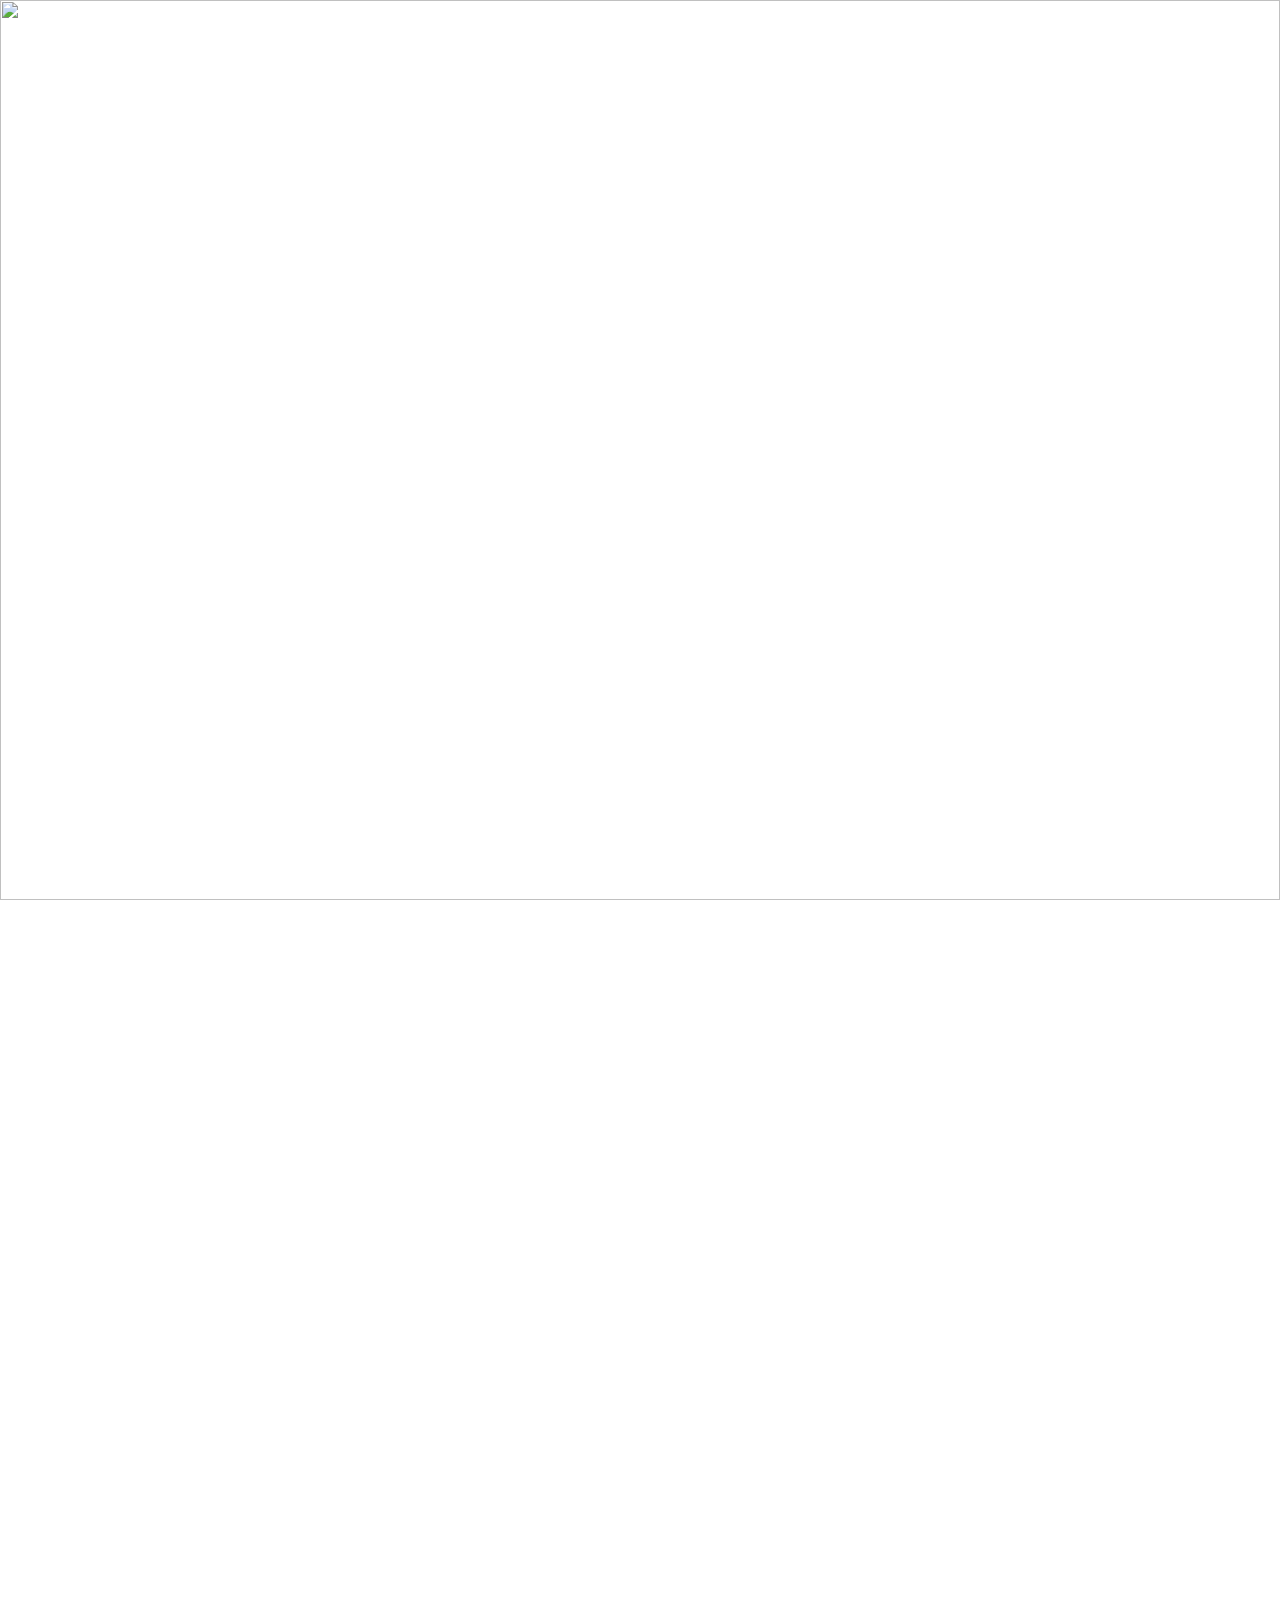
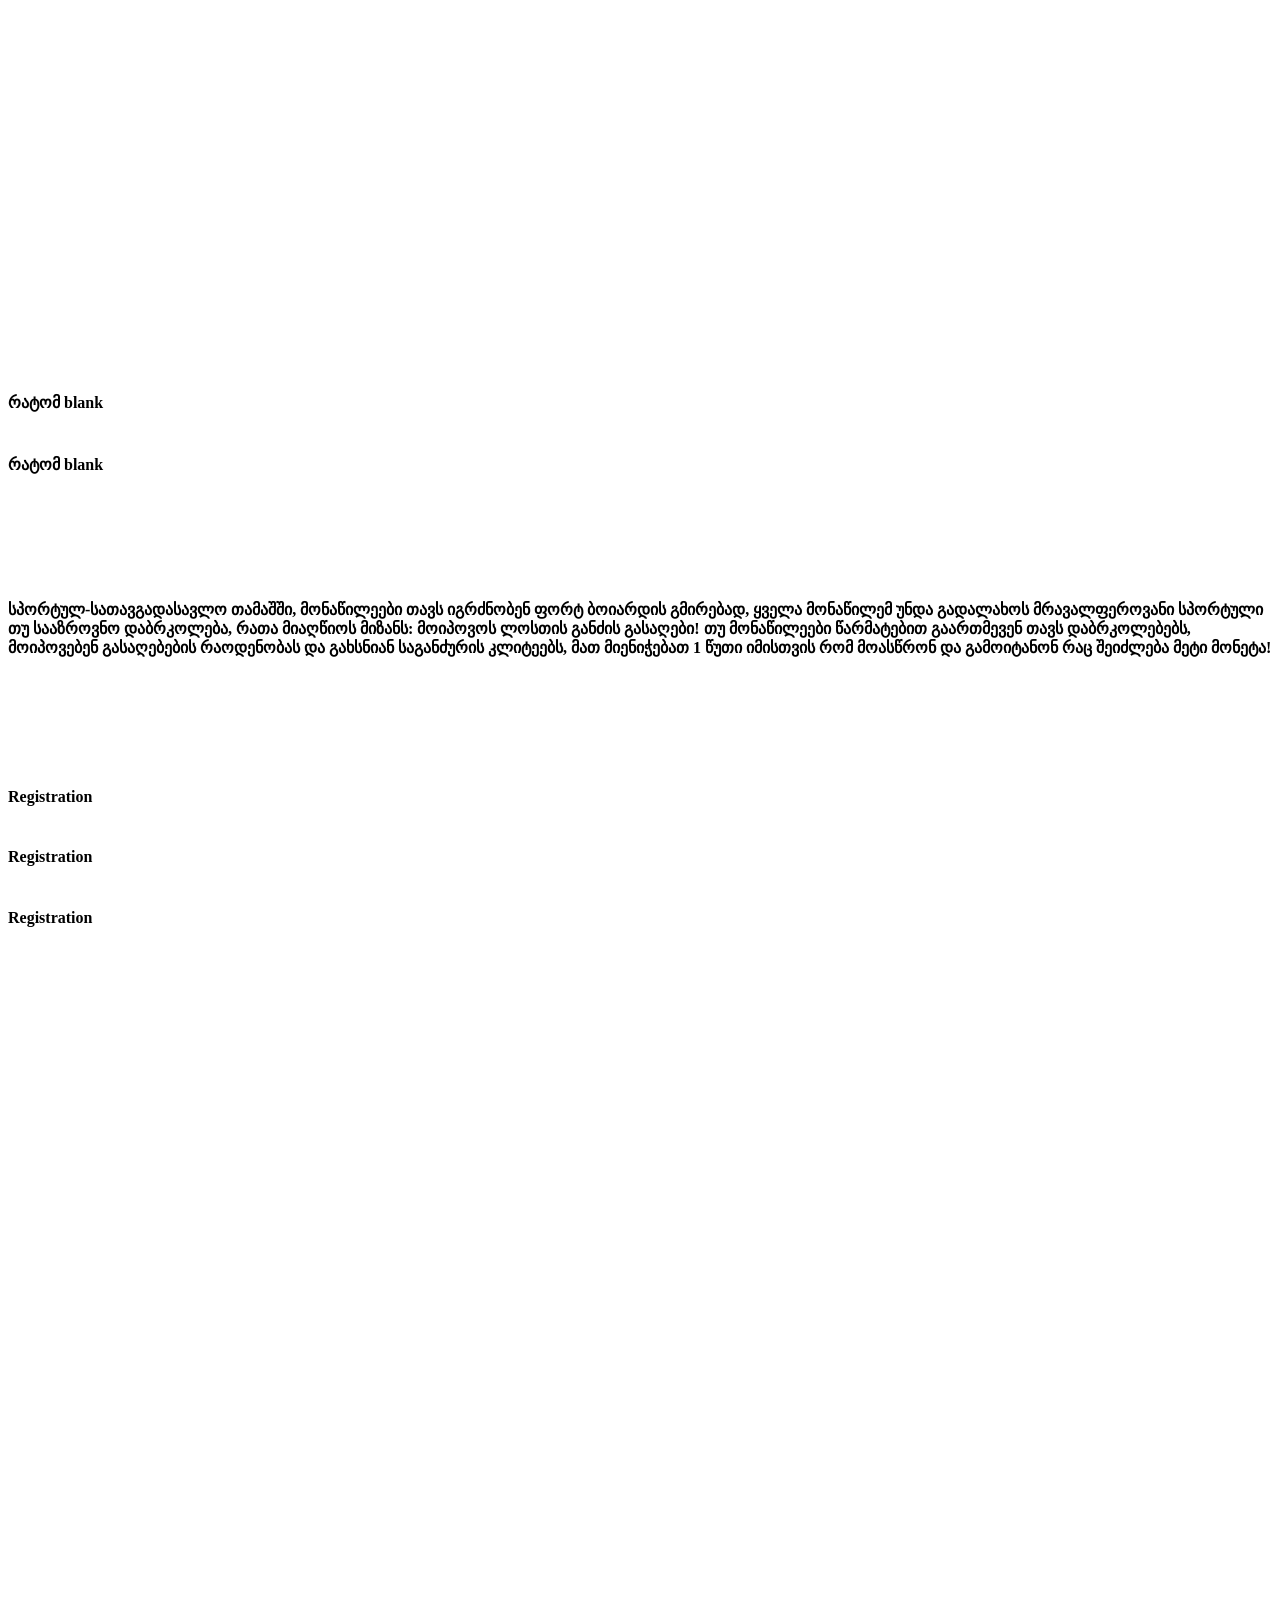
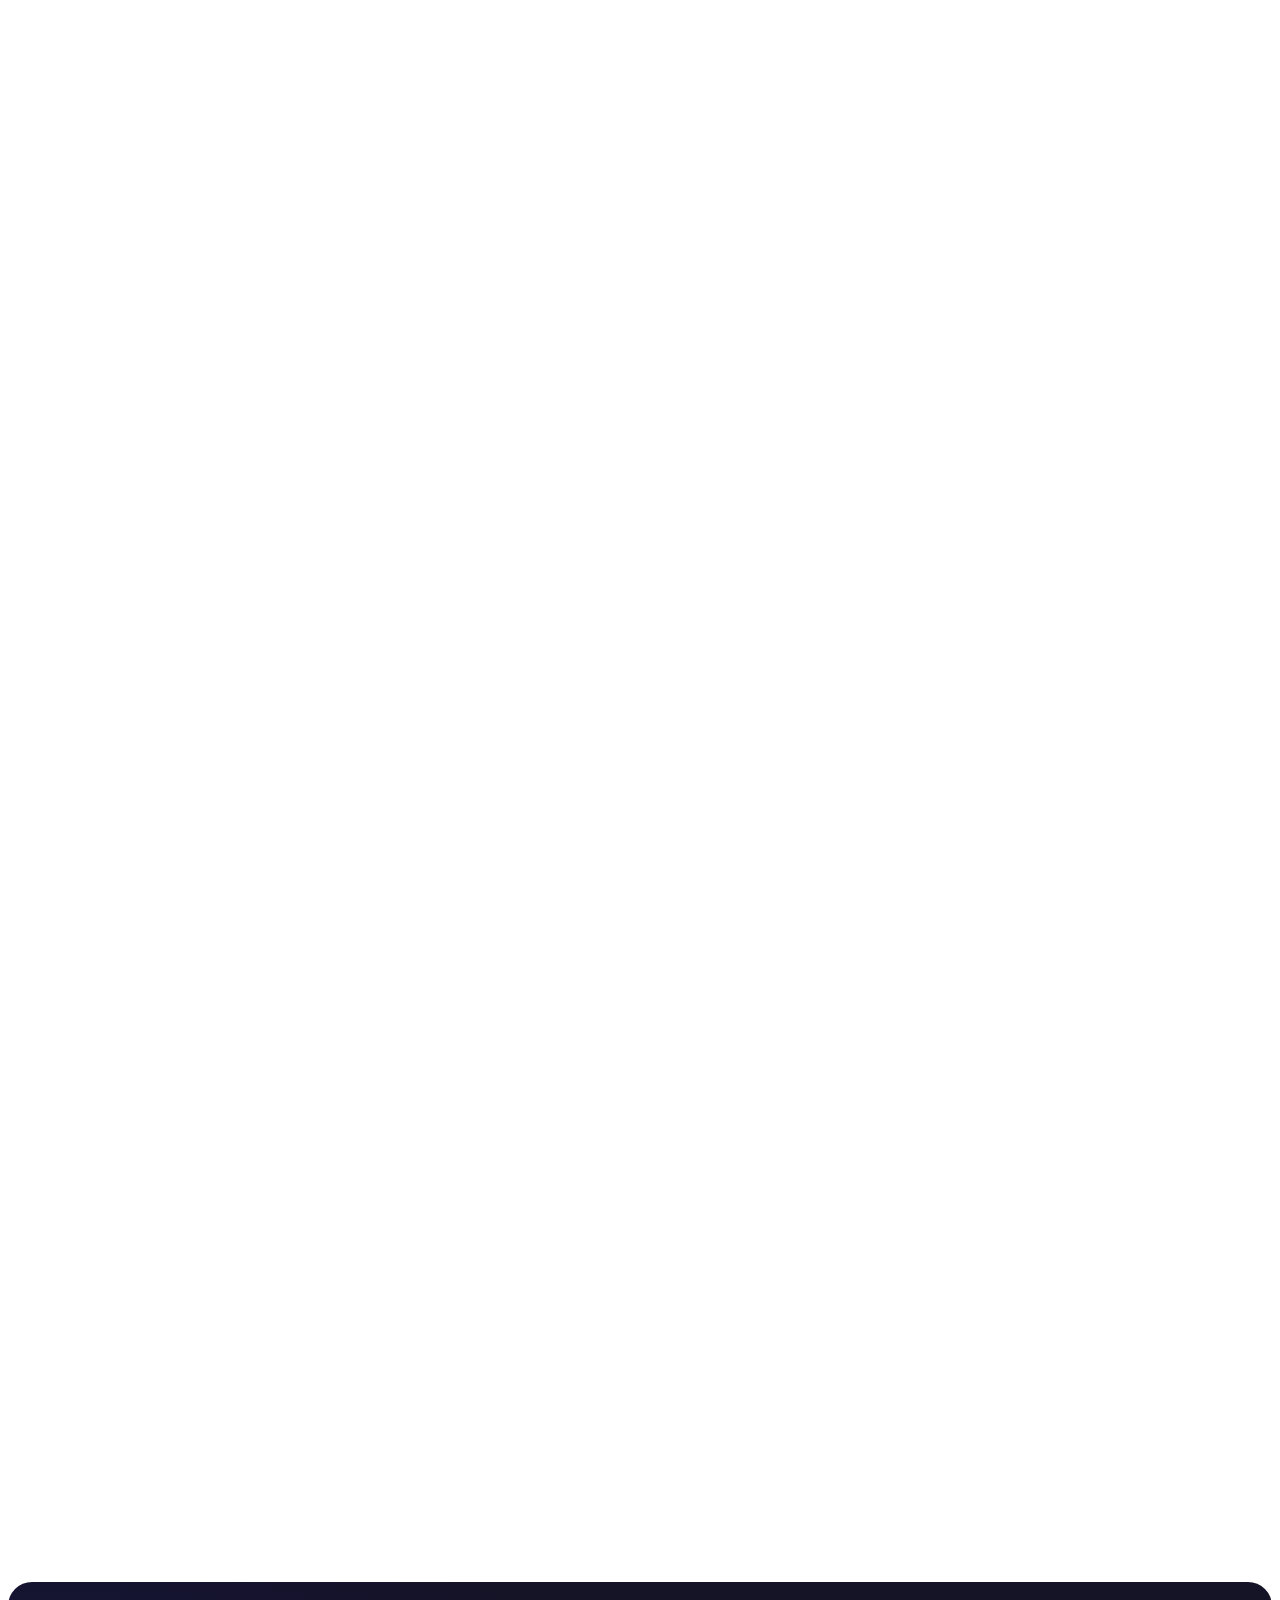
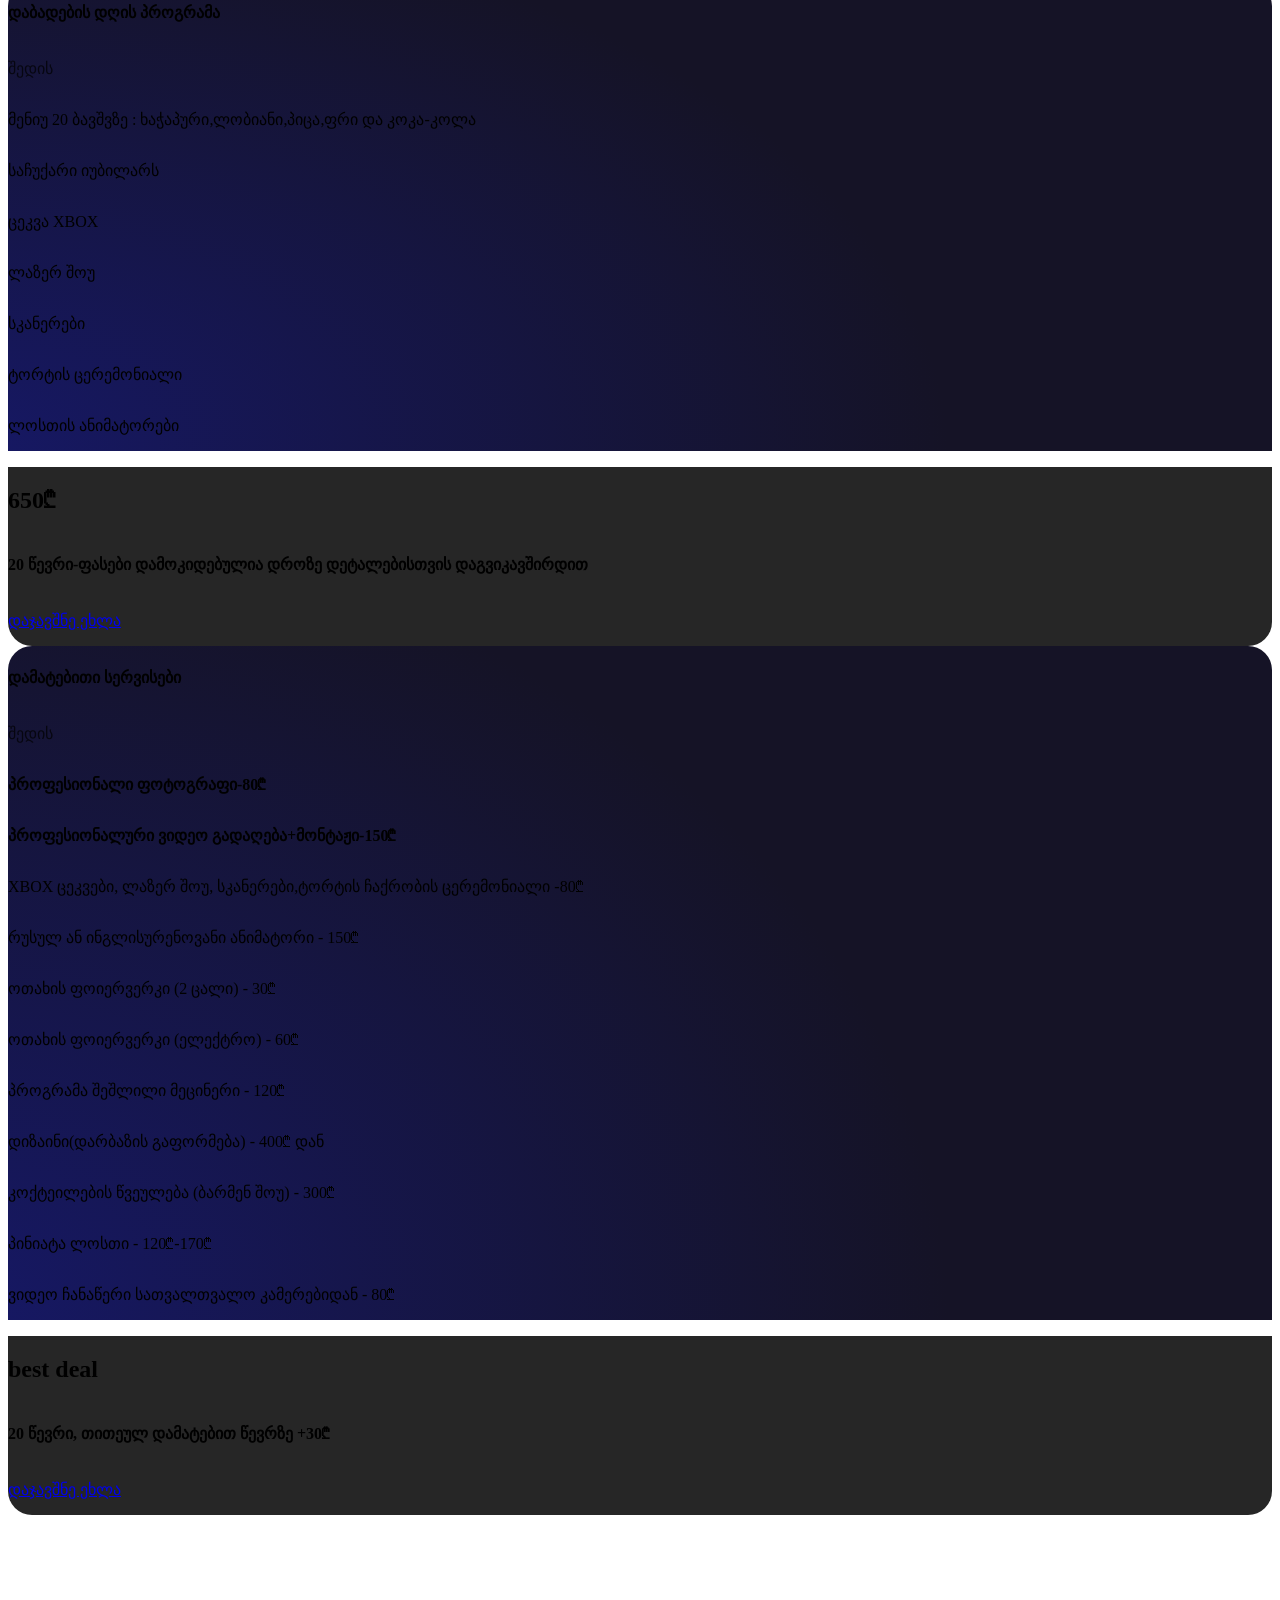
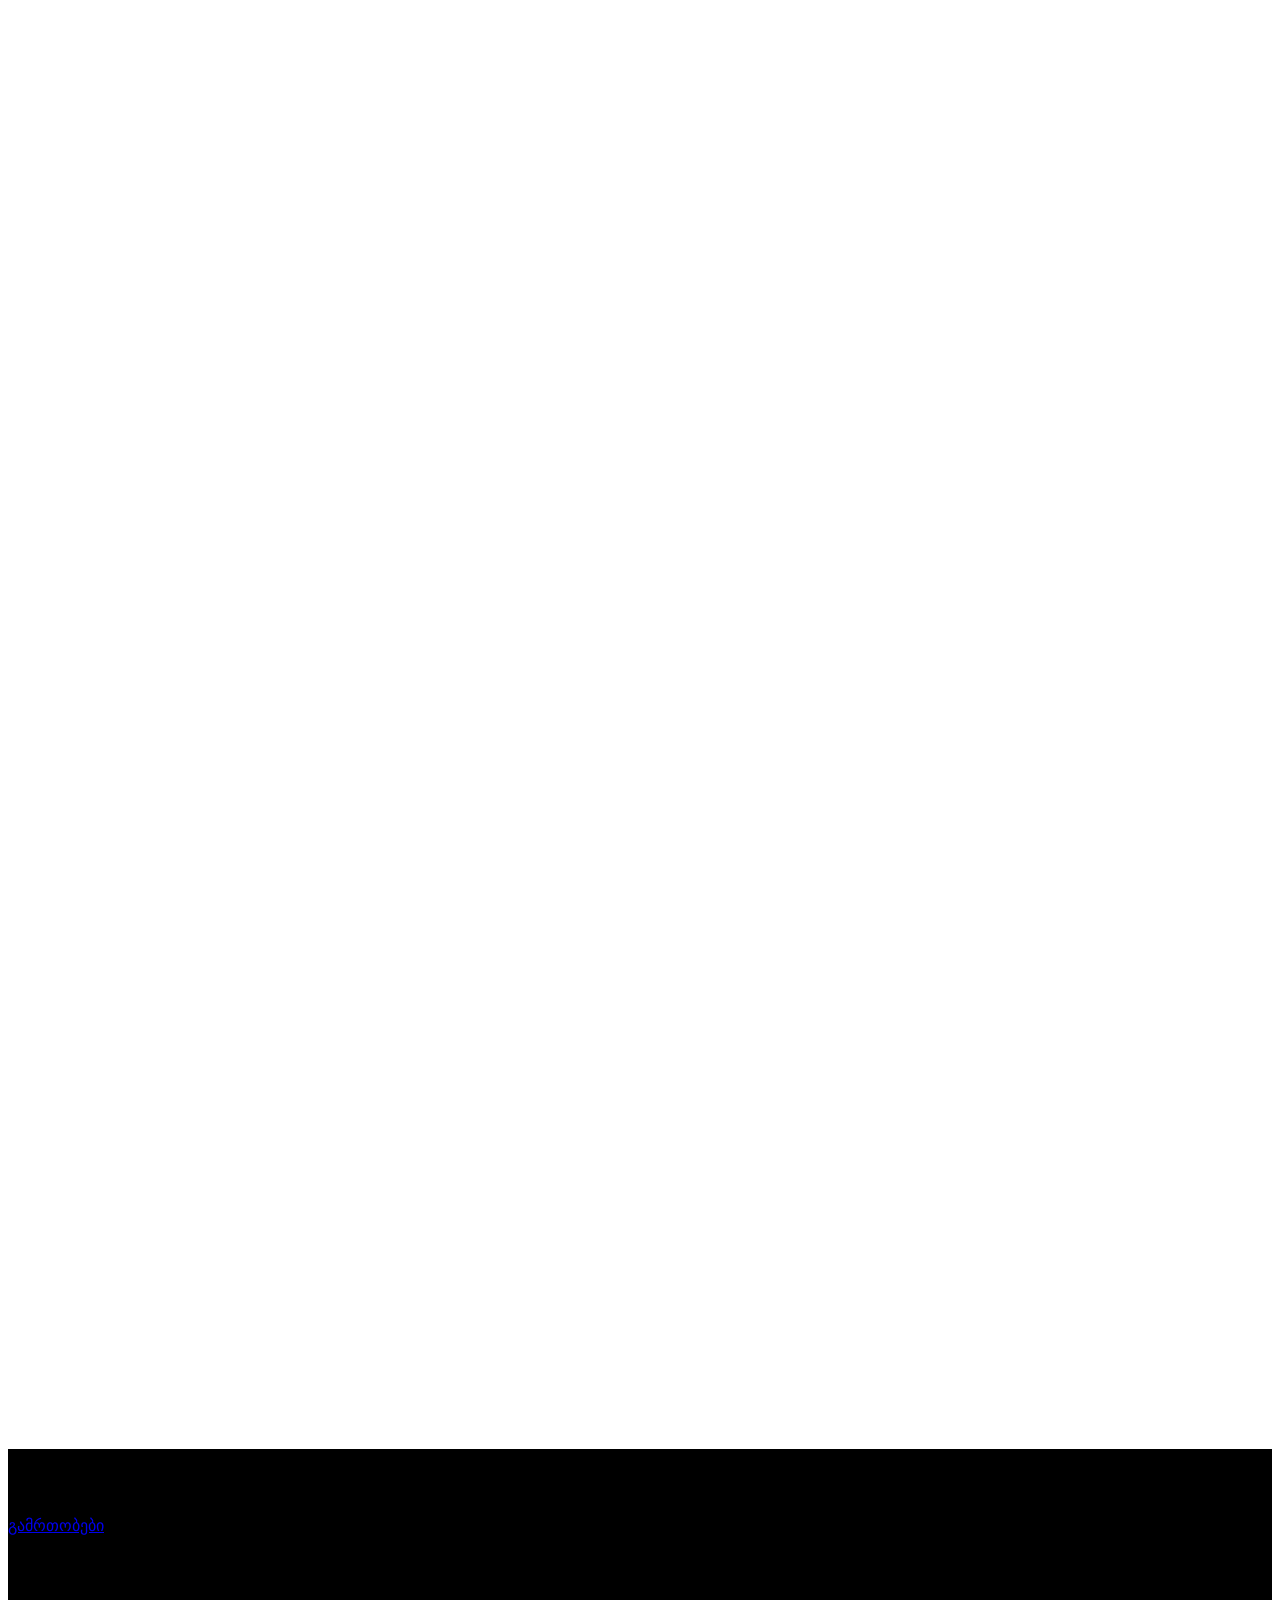
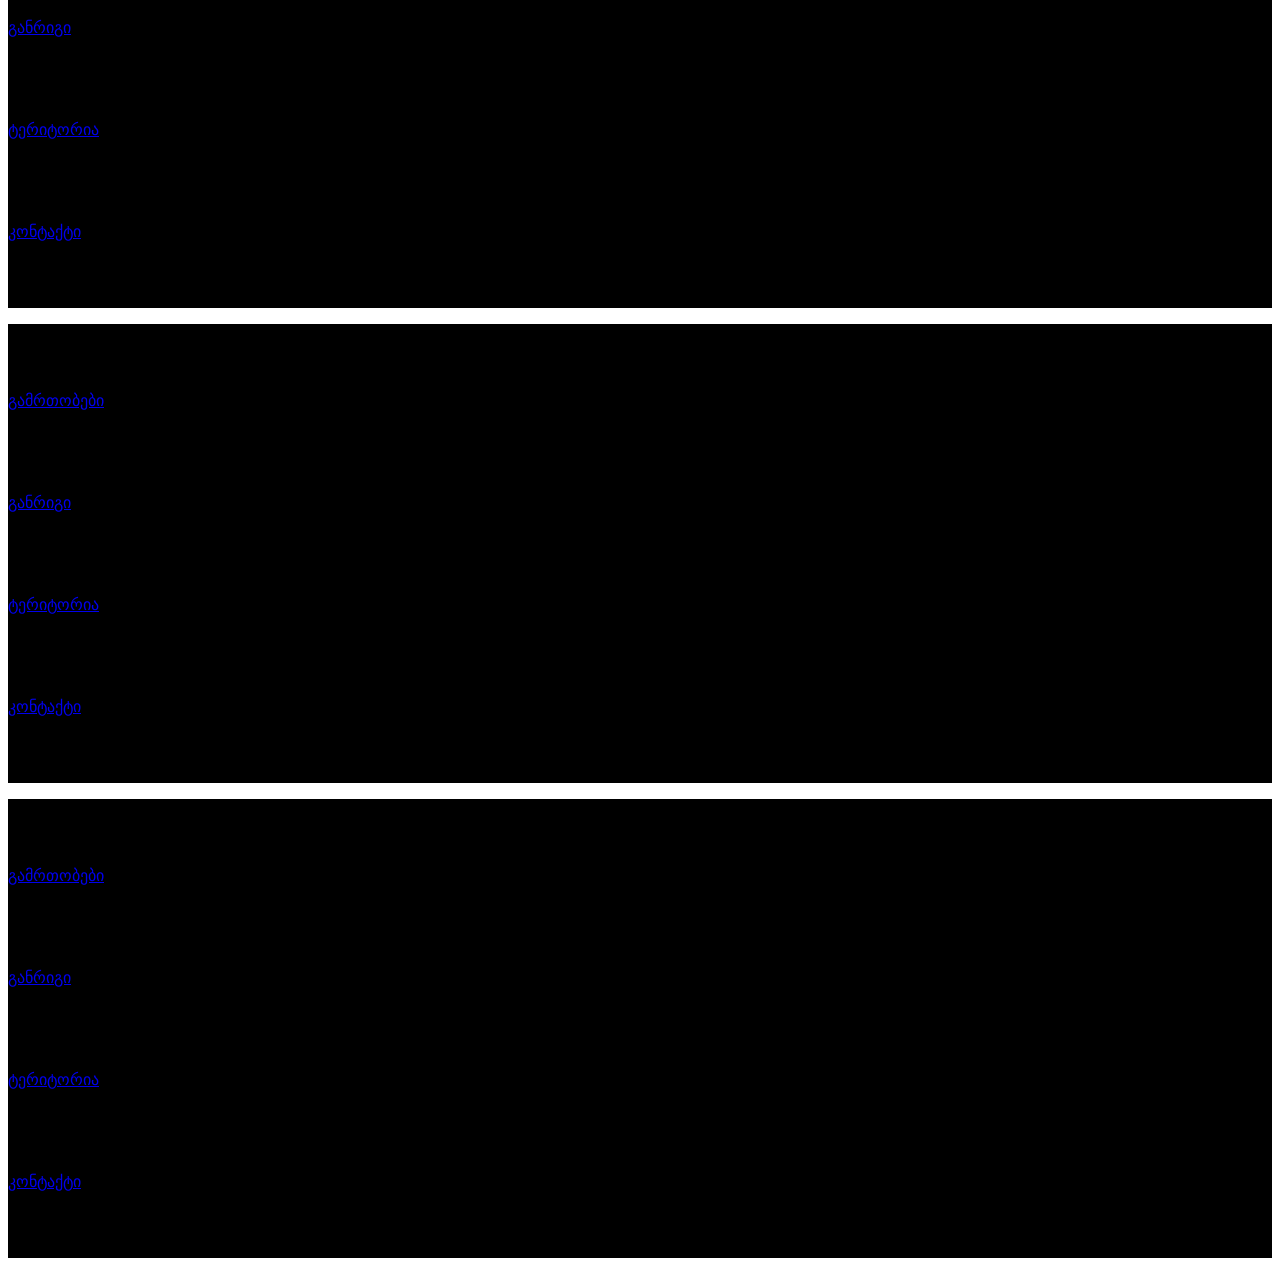
==== commit bc1f5bd1: "Update lost.html" ====
--- a/lost.html
+++ b/lost.html
@@ -23,4728 +23,17 @@
   <meta name="twitter:description" content="lost lock">
 
   <meta name="robots" content="max-image-preview:large">
-  <style data-framer-breakpoint-css>
-    @media(min-width: 1200px) {
-      .hidden-15txyk3 {
-        display: none !important
-      }
-    }
+  
+  
 
-    @media(min-width: 810px) and (max-width: 1199px) {
-      .hidden-fxt5sz {
-        display: none !important
-      }
-    }
-
-    @media(max-width: 809px) {
-      .hidden-10p0pig {
-        display: none !important
-      }
-    }
-
-    @media(min-width: 1200px) {
-      .hidden-128530 {
-        display: none !important
-      }
-    }
-
-    @media(min-width: 810px) and (max-width: 1199px) {
-      .hidden-2cjuxt {
-        display: none !important
-      }
-    }
-
-    @media(max-width: 809px) {
-      .hidden-ahuuep {
-        display: none !important
-      }
-    }
-  </style>
-  <style data-framer-css-ssr-minified data-framer-components="framer-lib-cursors-host framer-JgBbq PropertyOverrides framer-CfNLB framer-gA6hq framer-Ftug5 framer-uPH7v framer-4oBJE framer-FyUVG framer-TVkib framer-zIMj8 framer-jcHUw">
-    html,
-    body,
-    #main {
-      margin: 0;
-      padding: 0;
-      box-sizing: border-box
-    }
-
-    :root {
-      -webkit-font-smoothing: antialiased;
-      -moz-osx-font-smoothing: grayscale
-    }
-
-    * {
-      box-sizing: border-box;
-      -webkit-font-smoothing: inherit
-    }
-
-    h1,
-    h2,
-    h3,
-    h4,
-    h5,
-    h6,
-    p,
-    figure {
-      margin: 0
-    }
-
-    body,
-    input,
-    textarea,
-    select,
-    button {
-      font-size: 12px;
-      font-family: sans-serif
-    }
-
-    body {
-      --token-873fb35c-2084-47f0-9254-cb5d8b65f475: rgb(255, 255, 255);
-      --token-440020f8-b9e1-49ea-9687-1ea12b43b3de: rgb(0, 0, 0);
-      --token-c465f8c5-7fa9-436d-b203-2cb129c31fb1: rgb(237, 237, 237);
-      --token-f1e2c775-aff6-494c-a201-646657d66935: rgb(92, 119, 255);
-      --token-f1c81b52-2a59-4da2-a47f-3f4bfb2f2b58: rgb(1, 30, 255);
-      --token-a1a0c7e5-1e4d-414c-8dba-5e69e14eca12: rgba(255, 255, 255, .55);
-      --token-12cbfa94-9c5f-41d3-a67b-614d50367bfe: rgb(17, 17, 20);
-      --token-d87dc5f7-2638-4b77-9368-a8568c56fcca: rgb(38, 38, 38);
-      --token-3f7ab7b0-88eb-47f2-ab4d-dd4761361ee0: rgb(255, 34, 68);
-      --token-dc631f8a-4140-47df-884a-ed562fa8ef1a: rgb(28, 43, 255);
-      --token-b607bee7-c185-45e2-bd5c-aff8b6afe733: rgb(21, 19, 38);
-      --token-14605fce-5bc9-43c8-a91c-723bc4169ca1: rgba(0, 0, 0, 0);
-      --token-9a7303fe-2324-4aa1-bbd4-e1f1d449de82: rgba(255, 255, 255, .12);
-      --token-80ffe7cf-9d09-4fa3-9c39-3c4b6492f37f: rgb(191, 191, 191);
-      --token-7efc4de7-b212-4a26-bc9f-5cab4b89f6fd: rgba(0, 0, 0, .52);
-      --token-63d9d008-63d2-4f84-8893-9cc1f7048d87: rgb(22, 24, 101)
-    }
-
-    #__framer-badge-container {
-      position: fixed;
-      bottom: 0;
-      padding: 20px;
-      width: 100%;
-      display: flex;
-      justify-content: right;
-      pointer-events: none;
-      z-index: 314159
-    }
-
-    .__framer-badge {
-      pointer-events: auto
-    }
-
-    @font-face {
-      font-family: Inter;
-      src: url(https://framerusercontent.com/assets/5vvr9Vy74if2I6bQbJvbw7SY1pQ.woff2);
-      font-display: swap;
-      font-style: normal;
-      font-weight: 400;
-      unicode-range: U+0460-052F, U+1C80-1C88, U+20B4, U+2DE0-2DFF, U+A640-A69F, U+FE2E-FE2F
-    }
-
-    @font-face {
-      font-family: Inter;
-      src: url(https://framerusercontent.com/assets/EOr0mi4hNtlgWNn9if640EZzXCo.woff2);
-      font-display: swap;
-      font-style: normal;
-      font-weight: 400;
-      unicode-range: U+0301, U+0400-045F, U+0490-0491, U+04B0-04B1, U+2116
-    }
-
-    @font-face {
-      font-family: Inter;
-      src: url(https://framerusercontent.com/assets/Y9k9QrlZAqio88Klkmbd8VoMQc.woff2);
-      font-display: swap;
-      font-style: normal;
-      font-weight: 400;
-      unicode-range: U+1F00-1FFF
-    }
-
-    @font-face {
-      font-family: Inter;
-      src: url(https://framerusercontent.com/assets/OYrD2tBIBPvoJXiIHnLoOXnY9M.woff2);
-      font-display: swap;
-      font-style: normal;
-      font-weight: 400;
-      unicode-range: U+0370-03FF
-    }
-
-    @font-face {
-      font-family: Inter;
-      src: url(https://framerusercontent.com/assets/JeYwfuaPfZHQhEG8U5gtPDZ7WQ.woff2);
-      font-display: swap;
-      font-style: normal;
-      font-weight: 400;
-      unicode-range: U+0100-024F, U+0259, U+1E00-1EFF, U+2020, U+20A0-20AB, U+20AD-20CF, U+2113, U+2C60-2C7F, U+A720-A7FF
-    }
-
-    @font-face {
-      font-family: Inter;
-      src: url(https://framerusercontent.com/assets/vQyevYAyHtARFwPqUzQGpnDs.woff2);
-      font-display: swap;
-      font-style: normal;
-      font-weight: 400;
-      unicode-range: U+0000-00FF, U+0131, U+0152-0153, U+02BB-02BC, U+02C6, U+02DA, U+02DC, U+2000-206F, U+2074, U+20AC, U+2122, U+2191, U+2193, U+2212, U+2215, U+FEFF, U+FFFD
-    }
-
-    @font-face {
-      font-family: Inter;
-      src: url(https://framerusercontent.com/assets/b6Y37FthZeALduNqHicBT6FutY.woff2);
-      font-display: swap;
-      font-style: normal;
-      font-weight: 400;
-      unicode-range: U+0102-0103, U+0110-0111, U+0128-0129, U+0168-0169, U+01A0-01A1, U+01AF-01B0, U+1EA0-1EF9, U+20AB
-    }
-
-    @font-face {
-      font-family: Inter Display;
-      src: url(https://framerusercontent.com/assets/gazZKZuUEtvr9ULhdA4SprP0AZ0.woff2);
-      font-display: swap;
-      font-style: normal;
-      font-weight: 600;
-      unicode-range: U+0460-052F, U+1C80-1C88, U+20B4, U+2DE0-2DFF, U+A640-A69F, U+FE2E-FE2F
-    }
-
-    @font-face {
-      font-family: Inter Display;
-      src: url(https://framerusercontent.com/assets/pe8RoujoPxuTZhqoNzYqHX2MXA.woff2);
-      font-display: swap;
-      font-style: normal;
-      font-weight: 600;
-      unicode-range: U+0301, U+0400-045F, U+0490-0491, U+04B0-04B1, U+2116
-    }
-
-    @font-face {
-      font-family: Inter Display;
-      src: url(https://framerusercontent.com/assets/teGhWnhH3bCqefKGsIsqFy3hK8.woff2);
-      font-display: swap;
-      font-style: normal;
-      font-weight: 600;
-      unicode-range: U+1F00-1FFF
-    }
-
-    @font-face {
-      font-family: Inter Display;
-      src: url(https://framerusercontent.com/assets/qQHxgTnEk6Czu1yW4xS82HQWFOk.woff2);
-      font-display: swap;
-      font-style: normal;
-      font-weight: 600;
-      unicode-range: U+0370-03FF
-    }
-
-    @font-face {
-      font-family: Inter Display;
-      src: url(https://framerusercontent.com/assets/MJ3N6lfN4iP5Um8rJGqLYl03tE.woff2);
-      font-display: swap;
-      font-style: normal;
-      font-weight: 600;
-      unicode-range: U+0100-024F, U+0259, U+1E00-1EFF, U+2020, U+20A0-20AB, U+20AD-20CF, U+2113, U+2C60-2C7F, U+A720-A7FF
-    }
-
-    @font-face {
-      font-family: Inter Display;
-      src: url(https://framerusercontent.com/assets/dHHUz45rhM2KCQpj9zttNVlibk.woff2);
-      font-display: swap;
-      font-style: normal;
-      font-weight: 600;
-      unicode-range: U+0000-00FF, U+0131, U+0152-0153, U+02BB-02BC, U+02C6, U+02DA, U+02DC, U+2000-206F, U+2074, U+20AC, U+2122, U+2191, U+2193, U+2212, U+2215, U+FEFF, U+FFFD
-    }
-
-    @font-face {
-      font-family: Inter Display;
-      src: url(https://framerusercontent.com/assets/0SEEmmWc3vovhaai4RlRQSWRrz0.woff2);
-      font-display: swap;
-      font-style: normal;
-      font-weight: 600;
-      unicode-range: U+0102-0103, U+0110-0111, U+0128-0129, U+0168-0169, U+01A0-01A1, U+01AF-01B0, U+1EA0-1EF9, U+20AB
-    }
-
-    @font-face {
-      font-family: Inter;
-      src: url(https://framerusercontent.com/assets/hyOgCu0Xnghbimh0pE8QTvtt2AU.woff2);
-      font-display: swap;
-      font-style: normal;
-      font-weight: 600;
-      unicode-range: U+0460-052F, U+1C80-1C88, U+20B4, U+2DE0-2DFF, U+A640-A69F, U+FE2E-FE2F
-    }
-
-    @font-face {
-      font-family: Inter;
-      src: url(https://framerusercontent.com/assets/NeGmSOXrPBfEFIy5YZeHq17LEDA.woff2);
-      font-display: swap;
-      font-style: normal;
-      font-weight: 600;
-      unicode-range: U+0301, U+0400-045F, U+0490-0491, U+04B0-04B1, U+2116
-    }
-
-    @font-face {
-      font-family: Inter;
-      src: url(https://framerusercontent.com/assets/oYaAX5himiTPYuN8vLWnqBbfD2s.woff2);
-      font-display: swap;
-      font-style: normal;
-      font-weight: 600;
-      unicode-range: U+1F00-1FFF
-    }
-
-    @font-face {
-      font-family: Inter;
-      src: url(https://framerusercontent.com/assets/lEJLP4R0yuCaMCjSXYHtJw72M.woff2);
-      font-display: swap;
-      font-style: normal;
-      font-weight: 600;
-      unicode-range: U+0370-03FF
-    }
-
-    @font-face {
-      font-family: Inter;
-      src: url(https://framerusercontent.com/assets/cRJyLNuTJR5jbyKzGi33wU9cqIQ.woff2);
-      font-display: swap;
-      font-style: normal;
-      font-weight: 600;
-      unicode-range: U+0100-024F, U+0259, U+1E00-1EFF, U+2020, U+20A0-20AB, U+20AD-20CF, U+2113, U+2C60-2C7F, U+A720-A7FF
-    }
-
-    @font-face {
-      font-family: Inter;
-      src: url(https://framerusercontent.com/assets/1ZFS7N918ojhhd0nQWdj3jz4w.woff2);
-      font-display: swap;
-      font-style: normal;
-      font-weight: 600;
-      unicode-range: U+0000-00FF, U+0131, U+0152-0153, U+02BB-02BC, U+02C6, U+02DA, U+02DC, U+2000-206F, U+2074, U+20AC, U+2122, U+2191, U+2193, U+2212, U+2215, U+FEFF, U+FFFD
-    }
-
-    @font-face {
-      font-family: Inter;
-      src: url(https://framerusercontent.com/assets/A0Wcc7NgXMjUuFdquHDrIZpzZw0.woff2);
-      font-display: swap;
-      font-style: normal;
-      font-weight: 600;
-      unicode-range: U+0102-0103, U+0110-0111, U+0128-0129, U+0168-0169, U+01A0-01A1, U+01AF-01B0, U+1EA0-1EF9, U+20AB
-    }
-
-    @font-face {
-      font-family: Inter;
-      src: url(https://framerusercontent.com/assets/mkY5Sgyq51ik0AMrSBwhm9DJg.woff2);
-      font-display: block;
-      font-style: normal;
-      font-weight: 900;
-      unicode-range: U+0460-052F, U+1C80-1C88, U+20B4, U+2DE0-2DFF, U+A640-A69F, U+FE2E-FE2F
-    }
-
-    @font-face {
-      font-family: Inter;
-      src: url(https://framerusercontent.com/assets/X5hj6qzcHUYv7h1390c8Rhm6550.woff2);
-      font-display: block;
-      font-style: normal;
-      font-weight: 900;
-      unicode-range: U+0301, U+0400-045F, U+0490-0491, U+04B0-04B1, U+2116
-    }
-
-    @font-face {
-      font-family: Inter;
-      src: url(https://framerusercontent.com/assets/gQhNpS3tN86g8RcVKYUUaKt2oMQ.woff2);
-      font-display: block;
-      font-style: normal;
-      font-weight: 900;
-      unicode-range: U+1F00-1FFF
-    }
-
-    @font-face {
-      font-family: Inter;
-      src: url(https://framerusercontent.com/assets/cugnVhSraaRyANCaUtI5FV17wk.woff2);
-      font-display: block;
-      font-style: normal;
-      font-weight: 900;
-      unicode-range: U+0370-03FF
-    }
-
-    @font-face {
-      font-family: Inter;
-      src: url(https://framerusercontent.com/assets/5HcVoGak8k5agFJSaKa4floXVu0.woff2);
-      font-display: block;
-      font-style: normal;
-      font-weight: 900;
-      unicode-range: U+0100-024F, U+0259, U+1E00-1EFF, U+2020, U+20A0-20AB, U+20AD-20CF, U+2113, U+2C60-2C7F, U+A720-A7FF
-    }
-
-    @font-face {
-      font-family: Inter;
-      src: url(https://framerusercontent.com/assets/jn4BtSPLlS0NDp1KiFAtFKiiY0o.woff2);
-      font-display: block;
-      font-style: normal;
-      font-weight: 900;
-      unicode-range: U+0000-00FF, U+0131, U+0152-0153, U+02BB-02BC, U+02C6, U+02DA, U+02DC, U+2000-206F, U+2074, U+20AC, U+2122, U+2191, U+2193, U+2212, U+2215, U+FEFF, U+FFFD
-    }
-
-    @font-face {
-      font-family: Inter;
-      src: url(https://framerusercontent.com/assets/P2Bw01CtL0b9wqygO0sSVogWbo.woff2);
-      font-display: block;
-      font-style: normal;
-      font-weight: 900;
-      unicode-range: U+0102-0103, U+0110-0111, U+0128-0129, U+0168-0169, U+01A0-01A1, U+01AF-01B0, U+1EA0-1EF9, U+20AB
-    }
-
-    @font-face {
-      font-family: Inter;
-      src: url(https://framerusercontent.com/assets/DpPBYI0sL4fYLgAkX8KXOPVt7c.woff2);
-      font-display: swap;
-      font-style: normal;
-      font-weight: 700;
-      unicode-range: U+0460-052F, U+1C80-1C88, U+20B4, U+2DE0-2DFF, U+A640-A69F, U+FE2E-FE2F
-    }
-
-    @font-face {
-      font-family: Inter;
-      src: url(https://framerusercontent.com/assets/4RAEQdEOrcnDkhHiiCbJOw92Lk.woff2);
-      font-display: swap;
-      font-style: normal;
-      font-weight: 700;
-      unicode-range: U+0301, U+0400-045F, U+0490-0491, U+04B0-04B1, U+2116
-    }
-
-    @font-face {
-      font-family: Inter;
-      src: url(https://framerusercontent.com/assets/1K3W8DizY3v4emK8Mb08YHxTbs.woff2);
-      font-display: swap;
-      font-style: normal;
-      font-weight: 700;
-      unicode-range: U+1F00-1FFF
-    }
-
-    @font-face {
-      font-family: Inter;
-      src: url(https://framerusercontent.com/assets/tUSCtfYVM1I1IchuyCwz9gDdQ.woff2);
-      font-display: swap;
-      font-style: normal;
-      font-weight: 700;
-      unicode-range: U+0370-03FF
-    }
-
-    @font-face {
-      font-family: Inter;
-      src: url(https://framerusercontent.com/assets/VgYFWiwsAC5OYxAycRXXvhze58.woff2);
-      font-display: swap;
-      font-style: normal;
-      font-weight: 700;
-      unicode-range: U+0100-024F, U+0259, U+1E00-1EFF, U+2020, U+20A0-20AB, U+20AD-20CF, U+2113, U+2C60-2C7F, U+A720-A7FF
-    }
-
-    @font-face {
-      font-family: Inter;
-      src: url(https://framerusercontent.com/assets/DXD0Q7LSl7HEvDzucnyLnGBHM.woff2);
-      font-display: swap;
-      font-style: normal;
-      font-weight: 700;
-      unicode-range: U+0000-00FF, U+0131, U+0152-0153, U+02BB-02BC, U+02C6, U+02DA, U+02DC, U+2000-206F, U+2074, U+20AC, U+2122, U+2191, U+2193, U+2212, U+2215, U+FEFF, U+FFFD
-    }
-
-    @font-face {
-      font-family: Inter;
-      src: url(https://framerusercontent.com/assets/GIryZETIX4IFypco5pYZONKhJIo.woff2);
-      font-display: swap;
-      font-style: normal;
-      font-weight: 700;
-      unicode-range: U+0102-0103, U+0110-0111, U+0128-0129, U+0168-0169, U+01A0-01A1, U+01AF-01B0, U+1EA0-1EF9, U+20AB
-    }
-
-    @font-face {
-      font-family: Inter;
-      src: url(https://framerusercontent.com/assets/H89BbHkbHDzlxZzxi8uPzTsp90.woff2);
-      font-display: swap;
-      font-style: italic;
-      font-weight: 700;
-      unicode-range: U+0460-052F, U+1C80-1C88, U+20B4, U+2DE0-2DFF, U+A640-A69F, U+FE2E-FE2F
-    }
-
-    @font-face {
-      font-family: Inter;
-      src: url(https://framerusercontent.com/assets/u6gJwDuwB143kpNK1T1MDKDWkMc.woff2);
-      font-display: swap;
-      font-style: italic;
-      font-weight: 700;
-      unicode-range: U+0301, U+0400-045F, U+0490-0491, U+04B0-04B1, U+2116
-    }
-
-    @font-face {
-      font-family: Inter;
-      src: url(https://framerusercontent.com/assets/43sJ6MfOPh1LCJt46OvyDuSbA6o.woff2);
-      font-display: swap;
-      font-style: italic;
-      font-weight: 700;
-      unicode-range: U+1F00-1FFF
-    }
-
-    @font-face {
-      font-family: Inter;
-      src: url(https://framerusercontent.com/assets/wccHG0r4gBDAIRhfHiOlq6oEkqw.woff2);
-      font-display: swap;
-      font-style: italic;
-      font-weight: 700;
-      unicode-range: U+0370-03FF
-    }
-
-    @font-face {
-      font-family: Inter;
-      src: url(https://framerusercontent.com/assets/WZ367JPwf9bRW6LdTHN8rXgSjw.woff2);
-      font-display: swap;
-      font-style: italic;
-      font-weight: 700;
-      unicode-range: U+0100-024F, U+0259, U+1E00-1EFF, U+2020, U+20A0-20AB, U+20AD-20CF, U+2113, U+2C60-2C7F, U+A720-A7FF
-    }
-
-    @font-face {
-      font-family: Inter;
-      src: url(https://framerusercontent.com/assets/QxmhnWTzLtyjIiZcfaLIJ8EFBXU.woff2);
-      font-display: swap;
-      font-style: italic;
-      font-weight: 700;
-      unicode-range: U+0000-00FF, U+0131, U+0152-0153, U+02BB-02BC, U+02C6, U+02DA, U+02DC, U+2000-206F, U+2074, U+20AC, U+2122, U+2191, U+2193, U+2212, U+2215, U+FEFF, U+FFFD
-    }
-
-    @font-face {
-      font-family: Inter;
-      src: url(https://framerusercontent.com/assets/2A4Xx7CngadFGlVV4xrO06OBHY.woff2);
-      font-display: swap;
-      font-style: italic;
-      font-weight: 700;
-      unicode-range: U+0102-0103, U+0110-0111, U+0128-0129, U+0168-0169, U+01A0-01A1, U+01AF-01B0, U+1EA0-1EF9, U+20AB
-    }
-
-    @font-face {
-      font-family: Inter;
-      src: url(https://framerusercontent.com/assets/CfMzU8w2e7tHgF4T4rATMPuWosA.woff2);
-      font-display: swap;
-      font-style: italic;
-      font-weight: 400;
-      unicode-range: U+0460-052F, U+1C80-1C88, U+20B4, U+2DE0-2DFF, U+A640-A69F, U+FE2E-FE2F
-    }
-
-    @font-face {
-      font-family: Inter;
-      src: url(https://framerusercontent.com/assets/867QObYax8ANsfX4TGEVU9YiCM.woff2);
-      font-display: swap;
-      font-style: italic;
-      font-weight: 400;
-      unicode-range: U+0301, U+0400-045F, U+0490-0491, U+04B0-04B1, U+2116
-    }
-
-    @font-face {
-      font-family: Inter;
-      src: url(https://framerusercontent.com/assets/Oyn2ZbENFdnW7mt2Lzjk1h9Zb9k.woff2);
-      font-display: swap;
-      font-style: italic;
-      font-weight: 400;
-      unicode-range: U+1F00-1FFF
-    }
-
-    @font-face {
-      font-family: Inter;
-      src: url(https://framerusercontent.com/assets/cdAe8hgZ1cMyLu9g005pAW3xMo.woff2);
-      font-display: swap;
-      font-style: italic;
-      font-weight: 400;
-      unicode-range: U+0370-03FF
-    }
-
-    @font-face {
-      font-family: Inter;
-      src: url(https://framerusercontent.com/assets/DOfvtmE1UplCq161m6Hj8CSQYg.woff2);
-      font-display: swap;
-      font-style: italic;
-      font-weight: 400;
-      unicode-range: U+0100-024F, U+0259, U+1E00-1EFF, U+2020, U+20A0-20AB, U+20AD-20CF, U+2113, U+2C60-2C7F, U+A720-A7FF
-    }
-
-    @font-face {
-      font-family: Inter;
-      src: url(https://framerusercontent.com/assets/vFzuJY0c65av44uhEKB6vyjFMg.woff2);
-      font-display: swap;
-      font-style: italic;
-      font-weight: 400;
-      unicode-range: U+0000-00FF, U+0131, U+0152-0153, U+02BB-02BC, U+02C6, U+02DA, U+02DC, U+2000-206F, U+2074, U+20AC, U+2122, U+2191, U+2193, U+2212, U+2215, U+FEFF, U+FFFD
-    }
-
-    @font-face {
-      font-family: Inter;
-      src: url(https://framerusercontent.com/assets/tKtBcDnBMevsEEJKdNGhhkLzYo.woff2);
-      font-display: swap;
-      font-style: italic;
-      font-weight: 400;
-      unicode-range: U+0102-0103, U+0110-0111, U+0128-0129, U+0168-0169, U+01A0-01A1, U+01AF-01B0, U+1EA0-1EF9, U+20AB
-    }
-
-    @font-face {
-      font-family: Inter;
-      src: url(https://framerusercontent.com/assets/vxBnBhH8768IFAXAb4Qf6wQHKs.woff2);
-      font-display: swap;
-      font-style: italic;
-      font-weight: 600;
-      unicode-range: U+0460-052F, U+1C80-1C88, U+20B4, U+2DE0-2DFF, U+A640-A69F, U+FE2E-FE2F
-    }
-
-    @font-face {
-      font-family: Inter;
-      src: url(https://framerusercontent.com/assets/zSsEuoJdh8mcFVk976C05ZfQr8.woff2);
-      font-display: swap;
-      font-style: italic;
-      font-weight: 600;
-      unicode-range: U+0301, U+0400-045F, U+0490-0491, U+04B0-04B1, U+2116
-    }
-
-    @font-face {
-      font-family: Inter;
-      src: url(https://framerusercontent.com/assets/b8ezwLrN7h2AUoPEENcsTMVJ0.woff2);
-      font-display: swap;
-      font-style: italic;
-      font-weight: 600;
-      unicode-range: U+1F00-1FFF
-    }
-
-    @font-face {
-      font-family: Inter;
-      src: url(https://framerusercontent.com/assets/mvNEIBLyHbscgHtwfsByjXUz3XY.woff2);
-      font-display: swap;
-      font-style: italic;
-      font-weight: 600;
-      unicode-range: U+0370-03FF
-    }
-
-    @font-face {
-      font-family: Inter;
-      src: url(https://framerusercontent.com/assets/6FI2EneKzM3qBy5foOZXey7coCA.woff2);
-      font-display: swap;
-      font-style: italic;
-      font-weight: 600;
-      unicode-range: U+0100-024F, U+0259, U+1E00-1EFF, U+2020, U+20A0-20AB, U+20AD-20CF, U+2113, U+2C60-2C7F, U+A720-A7FF
-    }
-
-    @font-face {
-      font-family: Inter;
-      src: url(https://framerusercontent.com/assets/qrVgiXNd6RuQjETYQiVQ9nqCk.woff2);
-      font-display: swap;
-      font-style: italic;
-      font-weight: 600;
-      unicode-range: U+0000-00FF, U+0131, U+0152-0153, U+02BB-02BC, U+02C6, U+02DA, U+02DC, U+2000-206F, U+2074, U+20AC, U+2122, U+2191, U+2193, U+2212, U+2215, U+FEFF, U+FFFD
-    }
-
-    @font-face {
-      font-family: Inter;
-      src: url(https://framerusercontent.com/assets/NHHeAKJVP0ZWHk5YZnQQChIsBM.woff2);
-      font-display: swap;
-      font-style: italic;
-      font-weight: 600;
-      unicode-range: U+0102-0103, U+0110-0111, U+0128-0129, U+0168-0169, U+01A0-01A1, U+01AF-01B0, U+1EA0-1EF9, U+20AB
-    }
-
-    @font-face {
-      font-family: Inter;
-      src: url(https://framerusercontent.com/assets/05KsVHGDmqXSBXM4yRZ65P8i0s.woff2);
-      font-display: block;
-      font-style: italic;
-      font-weight: 900;
-      unicode-range: U+0460-052F, U+1C80-1C88, U+20B4, U+2DE0-2DFF, U+A640-A69F, U+FE2E-FE2F
-    }
-
-    @font-face {
-      font-family: Inter;
-      src: url(https://framerusercontent.com/assets/ky8ovPukK4dJ1Pxq74qGhOqCYI.woff2);
-      font-display: block;
-      font-style: italic;
-      font-weight: 900;
-      unicode-range: U+0301, U+0400-045F, U+0490-0491, U+04B0-04B1, U+2116
-    }
-
-    @font-face {
-      font-family: Inter;
-      src: url(https://framerusercontent.com/assets/vvNSqIj42qeQ2bvCRBIWKHscrc.woff2);
-      font-display: block;
-      font-style: italic;
-      font-weight: 900;
-      unicode-range: U+1F00-1FFF
-    }
-
-    @font-face {
-      font-family: Inter;
-      src: url(https://framerusercontent.com/assets/3ZmXbBKToJifDV9gwcifVd1tEY.woff2);
-      font-display: block;
-      font-style: italic;
-      font-weight: 900;
-      unicode-range: U+0370-03FF
-    }
-
-    @font-face {
-      font-family: Inter;
-      src: url(https://framerusercontent.com/assets/FNfhX3dt4ChuLJq2PwdlxHO7PU.woff2);
-      font-display: block;
-      font-style: italic;
-      font-weight: 900;
-      unicode-range: U+0100-024F, U+0259, U+1E00-1EFF, U+2020, U+20A0-20AB, U+20AD-20CF, U+2113, U+2C60-2C7F, U+A720-A7FF
-    }
-
-    @font-face {
-      font-family: Inter;
-      src: url(https://framerusercontent.com/assets/g0c8vEViiXNlKAgI4Ymmk3Ig.woff2);
-      font-display: block;
-      font-style: italic;
-      font-weight: 900;
-      unicode-range: U+0000-00FF, U+0131, U+0152-0153, U+02BB-02BC, U+02C6, U+02DA, U+02DC, U+2000-206F, U+2074, U+20AC, U+2122, U+2191, U+2193, U+2212, U+2215, U+FEFF, U+FFFD
-    }
-
-    @font-face {
-      font-family: Inter;
-      src: url(https://framerusercontent.com/assets/efTfQcBJ53kM2pB1hezSZ3RDUFs.woff2);
-      font-display: block;
-      font-style: italic;
-      font-weight: 900;
-      unicode-range: U+0102-0103, U+0110-0111, U+0128-0129, U+0168-0169, U+01A0-01A1, U+01AF-01B0, U+1EA0-1EF9, U+20AB
-    }
-
-    @font-face {
-      font-family: Inter Display;
-      src: url(https://framerusercontent.com/assets/ePuN3mCjzajIHnyCdvKBFiZkyY0.woff2);
-      font-display: swap;
-      font-style: normal;
-      font-weight: 500;
-      unicode-range: U+0460-052F, U+1C80-1C88, U+20B4, U+2DE0-2DFF, U+A640-A69F, U+FE2E-FE2F
-    }
-
-    @font-face {
-      font-family: Inter Display;
-      src: url(https://framerusercontent.com/assets/V3j1L0o5vPFKe26Sw4HcpXCfHo.woff2);
-      font-display: swap;
-      font-style: normal;
-      font-weight: 500;
-      unicode-range: U+0301, U+0400-045F, U+0490-0491, U+04B0-04B1, U+2116
-    }
-
-    @font-face {
-      font-family: Inter Display;
-      src: url(https://framerusercontent.com/assets/F3kdpd2N0cToWV5huaZjjgM.woff2);
-      font-display: swap;
-      font-style: normal;
-      font-weight: 500;
-      unicode-range: U+1F00-1FFF
-    }
-
-    @font-face {
-      font-family: Inter Display;
-      src: url(https://framerusercontent.com/assets/0iDmxkizU9goZoclqIqsV5rvETU.woff2);
-      font-display: swap;
-      font-style: normal;
-      font-weight: 500;
-      unicode-range: U+0370-03FF
-    }
-
-    @font-face {
-      font-family: Inter Display;
-      src: url(https://framerusercontent.com/assets/r0mv3NegmA0akcQsNFotG32Las.woff2);
-      font-display: swap;
-      font-style: normal;
-      font-weight: 500;
-      unicode-range: U+0100-024F, U+0259, U+1E00-1EFF, U+2020, U+20A0-20AB, U+20AD-20CF, U+2113, U+2C60-2C7F, U+A720-A7FF
-    }
-
-    @font-face {
-      font-family: Inter Display;
-      src: url(https://framerusercontent.com/assets/8yoV9pUxquX7VD7ZXlNYKQmkmk.woff2);
-      font-display: swap;
-      font-style: normal;
-      font-weight: 500;
-      unicode-range: U+0000-00FF, U+0131, U+0152-0153, U+02BB-02BC, U+02C6, U+02DA, U+02DC, U+2000-206F, U+2074, U+20AC, U+2122, U+2191, U+2193, U+2212, U+2215, U+FEFF, U+FFFD
-    }
-
-    @font-face {
-      font-family: Inter Display;
-      src: url(https://framerusercontent.com/assets/Ii21jnSJkulBKsHHXKlapi7fv9w.woff2);
-      font-display: swap;
-      font-style: normal;
-      font-weight: 500;
-      unicode-range: U+0102-0103, U+0110-0111, U+0128-0129, U+0168-0169, U+01A0-01A1, U+01AF-01B0, U+1EA0-1EF9, U+20AB
-    }
-
-    @font-face {
-      font-family: Inter Display;
-      src: url(https://framerusercontent.com/assets/I11LrmuBDQZweplJ62KkVsklU5Y.woff2);
-      font-display: swap;
-      font-style: normal;
-      font-weight: 700;
-      unicode-range: U+0460-052F, U+1C80-1C88, U+20B4, U+2DE0-2DFF, U+A640-A69F, U+FE2E-FE2F
-    }
-
-    @font-face {
-      font-family: Inter Display;
-      src: url(https://framerusercontent.com/assets/UjFZPDy3qGuDktQM4q9CxhKfIa8.woff2);
-      font-display: swap;
-      font-style: normal;
-      font-weight: 700;
-      unicode-range: U+0301, U+0400-045F, U+0490-0491, U+04B0-04B1, U+2116
-    }
-
-    @font-face {
-      font-family: Inter Display;
-      src: url(https://framerusercontent.com/assets/8exwVHJy2DhJ4N5prYlVMrEKmQ.woff2);
-      font-display: swap;
-      font-style: normal;
-      font-weight: 700;
-      unicode-range: U+1F00-1FFF
-    }
-
-    @font-face {
-      font-family: Inter Display;
-      src: url(https://framerusercontent.com/assets/UTeedEK21hO5jDxEUldzdScUqpg.woff2);
-      font-display: swap;
-      font-style: normal;
-      font-weight: 700;
-      unicode-range: U+0370-03FF
-    }
-
-    @font-face {
-      font-family: Inter Display;
-      src: url(https://framerusercontent.com/assets/Ig8B8nzy11hzIWEIYnkg91sofjo.woff2);
-      font-display: swap;
-      font-style: normal;
-      font-weight: 700;
-      unicode-range: U+0100-024F, U+0259, U+1E00-1EFF, U+2020, U+20A0-20AB, U+20AD-20CF, U+2113, U+2C60-2C7F, U+A720-A7FF
-    }
-
-    @font-face {
-      font-family: Inter Display;
-      src: url(https://framerusercontent.com/assets/n9CXKI3tsmCPeC6MCT9NziShSuQ.woff2);
-      font-display: swap;
-      font-style: normal;
-      font-weight: 700;
-      unicode-range: U+0000-00FF, U+0131, U+0152-0153, U+02BB-02BC, U+02C6, U+02DA, U+02DC, U+2000-206F, U+2074, U+20AC, U+2122, U+2191, U+2193, U+2212, U+2215, U+FEFF, U+FFFD
-    }
-
-    @font-face {
-      font-family: Inter Display;
-      src: url(https://framerusercontent.com/assets/qctQFoJqJ9aIbRSIp0AhCQpFxn8.woff2);
-      font-display: swap;
-      font-style: normal;
-      font-weight: 700;
-      unicode-range: U+0102-0103, U+0110-0111, U+0128-0129, U+0168-0169, U+01A0-01A1, U+01AF-01B0, U+1EA0-1EF9, U+20AB
-    }
-
-    @font-face {
-      font-family: Inter Display;
-      src: url(https://framerusercontent.com/assets/fXvVh2JeZlehNcEhKHpHH0frSl0.woff2);
-      font-display: swap;
-      font-style: italic;
-      font-weight: 700;
-      unicode-range: U+0460-052F, U+1C80-1C88, U+20B4, U+2DE0-2DFF, U+A640-A69F, U+FE2E-FE2F
-    }
-
-    @font-face {
-      font-family: Inter Display;
-      src: url(https://framerusercontent.com/assets/7pScaNeb6M7n2HF2jKemDqzCIr4.woff2);
-      font-display: swap;
-      font-style: italic;
-      font-weight: 700;
-      unicode-range: U+0301, U+0400-045F, U+0490-0491, U+04B0-04B1, U+2116
-    }
-
-    @font-face {
-      font-family: Inter Display;
-      src: url(https://framerusercontent.com/assets/qS4UjQYyATcVV9rODk0Zx9KhkY8.woff2);
-      font-display: swap;
-      font-style: italic;
-      font-weight: 700;
-      unicode-range: U+1F00-1FFF
-    }
-
-    @font-face {
-      font-family: Inter Display;
-      src: url(https://framerusercontent.com/assets/VfD2n20yM7v0hrUEBHEyafsmMBY.woff2);
-      font-display: swap;
-      font-style: italic;
-      font-weight: 700;
-      unicode-range: U+0370-03FF
-    }
-
-    @font-face {
-      font-family: Inter Display;
-      src: url(https://framerusercontent.com/assets/4oIO9fB59bn3cKFWz7piCj28z9s.woff2);
-      font-display: swap;
-      font-style: italic;
-      font-weight: 700;
-      unicode-range: U+0100-024F, U+0259, U+1E00-1EFF, U+2020, U+20A0-20AB, U+20AD-20CF, U+2113, U+2C60-2C7F, U+A720-A7FF
-    }
-
-    @font-face {
-      font-family: Inter Display;
-      src: url(https://framerusercontent.com/assets/TBccIZR9kIpkRce5i9ATfPp7a4.woff2);
-      font-display: swap;
-      font-style: italic;
-      font-weight: 700;
-      unicode-range: U+0000-00FF, U+0131, U+0152-0153, U+02BB-02BC, U+02C6, U+02DA, U+02DC, U+2000-206F, U+2074, U+20AC, U+2122, U+2191, U+2193, U+2212, U+2215, U+FEFF, U+FFFD
-    }
-
-    @font-face {
-      font-family: Inter Display;
-      src: url(https://framerusercontent.com/assets/F5Lmfd3fCAu7TwiYbI4DLWw4ks.woff2);
-      font-display: swap;
-      font-style: italic;
-      font-weight: 700;
-      unicode-range: U+0102-0103, U+0110-0111, U+0128-0129, U+0168-0169, U+01A0-01A1, U+01AF-01B0, U+1EA0-1EF9, U+20AB
-    }
-
-    @font-face {
-      font-family: Inter Display;
-      src: url(https://framerusercontent.com/assets/A5P4nkYCJlLQxGxaS1lzG8PNSc.woff2);
-      font-display: swap;
-      font-style: italic;
-      font-weight: 500;
-      unicode-range: U+0460-052F, U+1C80-1C88, U+20B4, U+2DE0-2DFF, U+A640-A69F, U+FE2E-FE2F
-    }
-
-    @font-face {
-      font-family: Inter Display;
-      src: url(https://framerusercontent.com/assets/vuPfygr1n1zYxscvWgGI8hRf3LE.woff2);
-      font-display: swap;
-      font-style: italic;
-      font-weight: 500;
-      unicode-range: U+0301, U+0400-045F, U+0490-0491, U+04B0-04B1, U+2116
-    }
-
-    @font-face {
-      font-family: Inter Display;
-      src: url(https://framerusercontent.com/assets/jplzYzqFHXreyADwk9yrkQlWQ.woff2);
-      font-display: swap;
-      font-style: italic;
-      font-weight: 500;
-      unicode-range: U+1F00-1FFF
-    }
-
-    @font-face {
-      font-family: Inter Display;
-      src: url(https://framerusercontent.com/assets/sSIKP2TfVPvfK7YVENPE5H87A.woff2);
-      font-display: swap;
-      font-style: italic;
-      font-weight: 500;
-      unicode-range: U+0370-03FF
-    }
-
-    @font-face {
-      font-family: Inter Display;
-      src: url(https://framerusercontent.com/assets/gawbeo7iEJSRZ4kcrh6YRrU8o.woff2);
-      font-display: swap;
-      font-style: italic;
-      font-weight: 500;
-      unicode-range: U+0100-024F, U+0259, U+1E00-1EFF, U+2020, U+20A0-20AB, U+20AD-20CF, U+2113, U+2C60-2C7F, U+A720-A7FF
-    }
-
-    @font-face {
-      font-family: Inter Display;
-      src: url(https://framerusercontent.com/assets/xSzma7KIWAdctStaX171ey3lams.woff2);
-      font-display: swap;
-      font-style: italic;
-      font-weight: 500;
-      unicode-range: U+0000-00FF, U+0131, U+0152-0153, U+02BB-02BC, U+02C6, U+02DA, U+02DC, U+2000-206F, U+2074, U+20AC, U+2122, U+2191, U+2193, U+2212, U+2215, U+FEFF, U+FFFD
-    }
-
-    @font-face {
-      font-family: Inter Display;
-      src: url(https://framerusercontent.com/assets/8E92vrr3j1gDqzepmeSbD2u0JxA.woff2);
-      font-display: swap;
-      font-style: italic;
-      font-weight: 500;
-      unicode-range: U+0102-0103, U+0110-0111, U+0128-0129, U+0168-0169, U+01A0-01A1, U+01AF-01B0, U+1EA0-1EF9, U+20AB
-    }
-
-    @font-face {
-      font-family: Inter Placeholder;
-      src: local("Arial");
-      ascent-override: 89.79%;
-      descent-override: 22.36%;
-      line-gap-override: 0%;
-      size-adjust: 107.89%
-    }
-
-    @font-face {
-      font-family: Inter Display Placeholder;
-      src: local("Arial");
-      ascent-override: 98.56%;
-      descent-override: 24.54%;
-      line-gap-override: 0%;
-      size-adjust: 98.29%
-    }
-
-    body {
-      --framer-will-change-override: none
-    }
-
-    @supports (background: -webkit-named-image(i)) and (not (grid-template-rows: subgrid)) {
-      body {
-        --framer-will-change-override: transform
-      }
-    }
-
-    [data-framer-component-type] {
-      position: absolute
-    }
-
-    [data-framer-component-type=Text] {
-      cursor: inherit
-    }
-
-    [data-framer-component-text-autosized] * {
-      white-space: pre
-    }
-
-    [data-framer-component-type=Text]>* {
-      text-align: var(--framer-text-alignment, start)
-    }
-
-    [data-framer-component-type=Text] span span,
-    [data-framer-component-type=Text] p span,
-    [data-framer-component-type=Text] h1 span,
-    [data-framer-component-type=Text] h2 span,
-    [data-framer-component-type=Text] h3 span,
-    [data-framer-component-type=Text] h4 span,
-    [data-framer-component-type=Text] h5 span,
-    [data-framer-component-type=Text] h6 span {
-      display: block
-    }
-
-    [data-framer-component-type=Text] span span span,
-    [data-framer-component-type=Text] p span span,
-    [data-framer-component-type=Text] h1 span span,
-    [data-framer-component-type=Text] h2 span span,
-    [data-framer-component-type=Text] h3 span span,
-    [data-framer-component-type=Text] h4 span span,
-    [data-framer-component-type=Text] h5 span span,
-    [data-framer-component-type=Text] h6 span span {
-      display: unset
-    }
-
-    [data-framer-component-type=Text] div div span,
-    [data-framer-component-type=Text] a div span,
-    [data-framer-component-type=Text] span span span,
-    [data-framer-component-type=Text] p span span,
-    [data-framer-component-type=Text] h1 span span,
-    [data-framer-component-type=Text] h2 span span,
-    [data-framer-component-type=Text] h3 span span,
-    [data-framer-component-type=Text] h4 span span,
-    [data-framer-component-type=Text] h5 span span,
-    [data-framer-component-type=Text] h6 span span,
-    [data-framer-component-type=Text] a {
-      font-family: var(--font-family);
-      font-style: var(--font-style);
-      font-weight: min(calc(var(--framer-font-weight-increase, 0) + var(--font-weight, 400)), 900);
-      color: var(--text-color);
-      letter-spacing: var(--letter-spacing);
-      font-size: var(--font-size);
-      text-transform: var(--text-transform);
-      --text-decoration: var(--framer-text-decoration-style, solid) var(--framer-text-decoration, none) var(--framer-text-decoration-color, currentcolor) var(--framer-text-decoration-thickness, auto);
-      --text-decoration-skip-ink: var(--framer-text-decoration-skip-ink);
-      --text-underline-offset: var(--framer-text-decoration-offset);
-      line-height: var(--line-height)
-    }
-
-    [data-framer-component-type=Text] div div span,
-    [data-framer-component-type=Text] a div span,
-    [data-framer-component-type=Text] span span span,
-    [data-framer-component-type=Text] p span span,
-    [data-framer-component-type=Text] h1 span span,
-    [data-framer-component-type=Text] h2 span span,
-    [data-framer-component-type=Text] h3 span span,
-    [data-framer-component-type=Text] h4 span span,
-    [data-framer-component-type=Text] h5 span span,
-    [data-framer-component-type=Text] h6 span span,
-    [data-framer-component-type=Text] a {
-      --font-family: var(--framer-font-family);
-      --font-style: var(--framer-font-style);
-      --font-weight: var(--framer-font-weight);
-      --text-color: var(--framer-text-color);
-      --letter-spacing: var(--framer-letter-spacing);
-      --font-size: var(--framer-font-size);
-      --text-transform: var(--framer-text-transform);
-      --text-decoration: var(--framer-text-decoration-style, solid) var(--framer-text-decoration, none) var(--framer-text-decoration-color, currentcolor) var(--framer-text-decoration-thickness, auto);
-      --text-decoration-skip-ink: var(--framer-text-decoration-skip-ink);
-      --text-underline-offset: var(--framer-text-decoration-offset);
-      --line-height: var(--framer-line-height)
-    }
-
-    [data-framer-component-type=Text] a,
-    [data-framer-component-type=Text] a div span,
-    [data-framer-component-type=Text] a span span span,
-    [data-framer-component-type=Text] a p span span,
-    [data-framer-component-type=Text] a h1 span span,
-    [data-framer-component-type=Text] a h2 span span,
-    [data-framer-component-type=Text] a h3 span span,
-    [data-framer-component-type=Text] a h4 span span,
-    [data-framer-component-type=Text] a h5 span span,
-    [data-framer-component-type=Text] a h6 span span {
-      --font-family: var(--framer-link-font-family, var(--framer-font-family));
-      --font-style: var(--framer-link-font-style, var(--framer-font-style));
-      --font-weight: var(--framer-link-font-weight, var(--framer-font-weight));
-      --text-color: var(--framer-link-text-color, var(--framer-text-color));
-      --font-size: var(--framer-link-font-size, var(--framer-font-size));
-      --text-transform: var(--framer-link-text-transform, var(--framer-text-transform));
-      --text-decoration: var(--framer-link-text-decoration-style, var(--framer-text-decoration-style, solid)) var(--framer-link-text-decoration, var(--framer-text-decoration, none)) var(--framer-link-text-decoration-color, var(--framer-text-decoration-color, currentcolor)) var(--framer-link-text-decoration-thickness, var(--framer-text-decoration-thickness, auto));
-      --text-decoration-skip-ink: var(--framer-link-text-decoration-skip-ink, var(--framer-text-decoration-skip-ink));
-      --text-underline-offset: var(--framer-link-text-decoration-offset, var(--framer-text-decoration-offset))
-    }
-
-    [data-framer-component-type=Text] a:hover,
-    [data-framer-component-type=Text] a div span:hover,
-    [data-framer-component-type=Text] a span span span:hover,
-    [data-framer-component-type=Text] a p span span:hover,
-    [data-framer-component-type=Text] a h1 span span:hover,
-    [data-framer-component-type=Text] a h2 span span:hover,
-    [data-framer-component-type=Text] a h3 span span:hover,
-    [data-framer-component-type=Text] a h4 span span:hover,
-    [data-framer-component-type=Text] a h5 span span:hover,
-    [data-framer-component-type=Text] a h6 span span:hover {
-      --font-family: var(--framer-link-hover-font-family, var(--framer-link-font-family, var(--framer-font-family)));
-      --font-style: var(--framer-link-hover-font-style, var(--framer-link-font-style, var(--framer-font-style)));
-      --font-weight: var(--framer-link-hover-font-weight, var(--framer-link-font-weight, var(--framer-font-weight)));
-      --text-color: var(--framer-link-hover-text-color, var(--framer-link-text-color, var(--framer-text-color)));
-      --font-size: var(--framer-link-hover-font-size, var(--framer-link-font-size, var(--framer-font-size)));
-      --text-transform: var(--framer-link-hover-text-transform, var(--framer-link-text-transform, var(--framer-text-transform)));
-      --text-decoration: var(--framer-link-hover-text-decoration-style, var(--framer-link-text-decoration-style, var(--framer-text-decoration-style, solid))) var(--framer-link-hover-text-decoration, var(--framer-link-text-decoration, var(--framer-text-decoration, none))) var(--framer-link-hover-text-decoration-color, var(--framer-link-text-decoration-color, var(--framer-text-decoration-color, currentcolor))) var(--framer-link-hover-text-decoration-thickness, var(--framer-link-text-decoration-thickness, var(--framer-text-decoration-thickness, auto)));
-      --text-decoration-skip-ink: var(--framer-link-hover-text-decoration-skip-ink, var(--framer-link-text-decoration-skip-ink, var(--framer-text-decoration-skip-ink)));
-      --text-underline-offset: var(--framer-link-hover-text-decoration-offset, var(--framer-link-text-decoration-offset, var(--framer-text-decoration-offset)))
-    }
-
-    [data-framer-component-type=Text].isCurrent a,
-    [data-framer-component-type=Text].isCurrent a div span,
-    [data-framer-component-type=Text].isCurrent a span span span,
-    [data-framer-component-type=Text].isCurrent a p span span,
-    [data-framer-component-type=Text].isCurrent a h1 span span,
-    [data-framer-component-type=Text].isCurrent a h2 span span,
-    [data-framer-component-type=Text].isCurrent a h3 span span,
-    [data-framer-component-type=Text].isCurrent a h4 span span,
-    [data-framer-component-type=Text].isCurrent a h5 span span,
-    [data-framer-component-type=Text].isCurrent a h6 span span {
-      --font-family: var(--framer-link-current-font-family, var(--framer-link-font-family, var(--framer-font-family)));
-      --font-style: var(--framer-link-current-font-style, var(--framer-link-font-style, var(--framer-font-style)));
-      --font-weight: var(--framer-link-current-font-weight, var(--framer-link-font-weight, var(--framer-font-weight)));
-      --text-color: var(--framer-link-current-text-color, var(--framer-link-text-color, var(--framer-text-color)));
-      --font-size: var(--framer-link-current-font-size, var(--framer-link-font-size, var(--framer-font-size)));
-      --text-transform: var(--framer-link-current-text-transform, var(--framer-link-text-transform, var(--framer-text-transform)));
-      --text-decoration: var(--framer-link-current-text-decoration-style, var(--framer-link-text-decoration-style, var(--framer-text-decoration-style, solid))) var(--framer-link-current-text-decoration, var(--framer-link-text-decoration, var(--framer-text-decoration, none))) var(--framer-link-current-text-decoration-color, var(--framer-link-text-decoration-color, var(--framer-text-decoration-color, currentcolor))) var(--framer-link-current-text-decoration-thickness, var(--framer-link-text-decoration-thickness, var(--framer-text-decoration-thickness, auto)));
-      --text-decoration-skip-ink: var(--framer-link-current-text-decoration-skip-ink, var(--framer-link-text-decoration-skip-ink, var(--framer-text-decoration-skip-ink)));
-      --text-underline-offset: var(--framer-link-current-text-decoration-offset, var(--framer-link-text-decoration-offset, var(--framer-text-decoration-offset)))
-    }
-
-    p.framer-text,
-    div.framer-text,
-    figure.framer-text,
-    h1.framer-text,
-    h2.framer-text,
-    h3.framer-text,
-    h4.framer-text,
-    h5.framer-text,
-    h6.framer-text,
-    ol.framer-text,
-    ul.framer-text {
-      margin: 0;
-      padding: 0
-    }
-
-    p.framer-text,
-    div.framer-text,
-    h1.framer-text,
-    h2.framer-text,
-    h3.framer-text,
-    h4.framer-text,
-    h5.framer-text,
-    h6.framer-text,
-    li.framer-text,
-    ol.framer-text,
-    ul.framer-text,
-    span.framer-text:not([data-text-fill]) {
-      font-family: var(--framer-blockquote-font-family, var(--framer-font-family, Inter, Inter Placeholder, sans-serif));
-      font-style: var(--framer-blockquote-font-style, var(--framer-font-style, normal));
-      font-weight: var(--framer-blockquote-font-weight, var(--framer-font-weight, 400));
-      color: var(--framer-blockquote-text-color, var(--framer-text-color, #000));
-      font-size: calc(var(--framer-blockquote-font-size, var(--framer-font-size, 16px)) * var(--framer-font-size-scale, 1));
-      letter-spacing: var(--framer-blockquote-letter-spacing, var(--framer-letter-spacing, 0));
-      text-transform: var(--framer-blockquote-text-transform, var(--framer-text-transform, none));
-      text-decoration-line: var(--framer-blockquote-text-decoration, var(--framer-text-decoration, initial));
-      text-decoration-style: var(--framer-blockquote-text-decoration-style, var(--framer-text-decoration-style, initial));
-      text-decoration-color: var(--framer-blockquote-text-decoration-color, var(--framer-text-decoration-color, initial));
-      text-decoration-thickness: var(--framer-blockquote-text-decoration-thickness, var(--framer-text-decoration-thickness, initial));
-      text-decoration-skip-ink: var(--framer-blockquote-text-decoration-skip-ink, var(--framer-text-decoration-skip-ink, initial));
-      text-underline-offset: var(--framer-blockquote-text-decoration-offset, var(--framer-text-decoration-offset, initial));
-      line-height: var(--framer-blockquote-line-height, var(--framer-line-height, 1.2em));
-      text-align: var(--framer-blockquote-text-alignment, var(--framer-text-alignment, start));
-      -webkit-text-stroke-width: var(--framer-text-stroke-width, initial);
-      -webkit-text-stroke-color: var(--framer-text-stroke-color, initial);
-      -moz-font-feature-settings: var(--framer-font-open-type-features, initial);
-      -webkit-font-feature-settings: var(--framer-font-open-type-features, initial);
-      font-feature-settings: var(--framer-font-open-type-features, initial);
-      font-variation-settings: var(--framer-font-variation-axes, normal);
-      text-wrap: var(--framer-text-wrap-override, var(--framer-text-wrap))
-    }
-
-    @supports not (color: color(display-p3 1 1 1)) {
-
-      p.framer-text,
-      div.framer-text,
-      h1.framer-text,
-      h2.framer-text,
-      h3.framer-text,
-      h4.framer-text,
-      h5.framer-text,
-      h6.framer-text,
-      li.framer-text,
-      ol.framer-text,
-      ul.framer-text,
-      span.framer-text:not([data-text-fill]) {
-        color: var(--framer-blockquote-text-color-rgb, var(--framer-blockquote-text-color, var(--framer-text-color-rgb, var(--framer-text-color, #000))));
-        -webkit-text-stroke-color: var(--framer-text-stroke-color-rgb, var(--framer-text-stroke-color, initial))
-      }
-    }
-
-    .framer-fit-text .framer-text {
-      white-space: nowrap;
-      white-space-collapse: preserve
-    }
-
-    strong.framer-text {
-      font-family: var(--framer-blockquote-font-family-bold, var(--framer-font-family-bold));
-      font-style: var(--framer-blockquote-font-style-bold, var(--framer-font-style-bold));
-      font-weight: var(--framer-blockquote-font-weight-bold, var(--framer-font-weight-bold, bolder));
-      font-variation-settings: var(--framer-blockquote-font-variation-axes-bold, var(--framer-font-variation-axes-bold))
-    }
-
-    em.framer-text {
-      font-family: var(--framer-blockquote-font-family-italic, var(--framer-font-family-italic));
-      font-style: var(--framer-blockquote-font-style-italic, var(--framer-font-style-italic, italic));
-      font-weight: var(--framer-blockquote-font-weight-italic, var(--framer-font-weight-italic));
-      font-variation-settings: var(--framer-blockquote-font-variation-axes-italic, var(--framer-font-variation-axes-italic))
-    }
-
-    em.framer-text>strong.framer-text {
-      font-family: var(--framer-blockquote-font-family-bold-italic, var(--framer-font-family-bold-italic));
-      font-style: var(--framer-blockquote-font-style-bold-italic, var(--framer-font-style-bold-italic, italic));
-      font-weight: var(--framer-blockquote-font-weight-bold-italic, var(--framer-font-weight-bold-italic, bolder));
-      font-variation-settings: var(--framer-blockquote-font-variation-axes-bold-italic, var(--framer-font-variation-axes-bold-italic))
-    }
-
-    p.framer-text:not(:first-child),
-    div.framer-text:not(:first-child),
-    h1.framer-text:not(:first-child),
-    h2.framer-text:not(:first-child),
-    h3.framer-text:not(:first-child),
-    h4.framer-text:not(:first-child),
-    h5.framer-text:not(:first-child),
-    h6.framer-text:not(:first-child),
-    ol.framer-text:not(:first-child),
-    ul.framer-text:not(:first-child),
-    blockquote.framer-text:not(:first-child),
-    table.framer-text:not(:first-child),
-    figure.framer-text:not(:first-child),
-    .framer-image.framer-text:not(:first-child) {
-      margin-top: var(--framer-blockquote-paragraph-spacing, var(--framer-paragraph-spacing, 0))
-    }
-
-    li.framer-text>ul.framer-text:nth-child(2),
-    li.framer-text>ol.framer-text:nth-child(2) {
-      margin-top: 0
-    }
-
-    .framer-text[data-text-fill] {
-      display: inline-block;
-      background-clip: text;
-      -webkit-background-clip: text;
-      -webkit-text-fill-color: transparent;
-      padding: max(0em, calc(calc(1.3em - var(--framer-blockquote-line-height, var(--framer-line-height, 1.3em))) / 2));
-      margin: min(0em, calc(calc(1.3em - var(--framer-blockquote-line-height, var(--framer-line-height, 1.3em))) / -2))
-    }
-
-    code.framer-text,
-    code.framer-text span.framer-text:not([data-text-fill]) {
-      font-family: var(--framer-code-font-family, var(--framer-font-family, Inter, Inter Placeholder, sans-serif));
-      font-style: var(--framer-blockquote-font-style, var(--framer-code-font-style, var(--framer-font-style, normal)));
-      font-weight: var(--framer-blockquote-font-weight, var(--framer-code-font-weight, var(--framer-font-weight, 400)));
-      color: var(--framer-blockquote-text-color, var(--framer-code-text-color, var(--framer-text-color, #000)));
-      font-size: calc(var(--framer-blockquote-font-size, var(--framer-font-size, 16px)) * var(--framer-font-size-scale, 1));
-      letter-spacing: var(--framer-blockquote-letter-spacing, var(--framer-letter-spacing, 0));
-      line-height: var(--framer-blockquote-line-height, var(--framer-line-height, 1.2em))
-    }
-
-    @supports not (color: color(display-p3 1 1 1)) {
-
-      code.framer-text,
-      code.framer-text span.framer-text:not([data-text-fill]) {
-        color: var(--framer-blockquote-text-color-rgb, var(--framer-blockquote-text-color, var(--framer-code-text-color-rgb, var(--framer-code-text-color, var(--framer-text-color-rgb, var(--framer-text-color, #000))))))
-      }
-    }
-
-    blockquote.framer-text {
-      margin-block-start: initial;
-      margin-block-end: initial;
-      margin-inline-start: initial;
-      margin-inline-end: initial;
-      unicode-bidi: initial
-    }
-
-    a.framer-text,
-    a.framer-text span.framer-text:not([data-text-fill]),
-    span.framer-text[data-nested-link],
-    span.framer-text[data-nested-link] span.framer-text:not([data-text-fill]) {
-      font-family: var(--framer-blockquote-font-family, var(--framer-link-font-family, var(--framer-font-family, Inter, Inter Placeholder, sans-serif)));
-      font-style: var(--framer-blockquote-font-style, var(--framer-link-font-style, var(--framer-font-style, normal)));
-      font-weight: var(--framer-blockquote-font-weight, var(--framer-link-font-weight, var(--framer-font-weight, 400)));
-      color: var(--framer-blockquote-text-color, var(--framer-link-text-color, var(--framer-text-color, #000)));
-      font-size: calc(var(--framer-blockquote-font-size, var(--framer-font-size, 16px)) * var(--framer-font-size-scale, 1));
-      text-transform: var(--framer-blockquote-text-transform, var(--framer-link-text-transform, var(--framer-text-transform, none)));
-      text-decoration-line: var(--framer-blockquote-text-decoration, var(--framer-link-text-decoration, var(--framer-text-decoration, initial)));
-      text-decoration-style: var(--framer-blockquote-text-decoration-style, var(--framer-link-text-decoration-style, var(--framer-text-decoration-style, initial)));
-      text-decoration-color: var(--framer-blockquote-text-decoration-color, var(--framer-link-text-decoration-color, var(--framer-text-decoration-color, initial)));
-      text-decoration-thickness: var(--framer-blockquote-text-decoration-thickness, var(--framer-link-text-decoration-thickness, var(--framer-text-decoration-thickness, initial)));
-      text-decoration-skip-ink: var(--framer-blockquote-text-decoration-skip-ink, var(--framer-link-text-decoration-skip-ink, var(--framer-text-decoration-skip-ink, initial)));
-      text-underline-offset: var(--framer-blockquote-text-decoration-offset, var(--framer-link-text-decoration-offset, var(--framer-text-decoration-offset, initial)));
-      cursor: var(--framer-custom-cursors, pointer)
-    }
-
-    @supports not (color: color(display-p3 1 1 1)) {
-
-      a.framer-text,
-      a.framer-text span.framer-text:not([data-text-fill]),
-      span.framer-text[data-nested-link],
-      span.framer-text[data-nested-link] span.framer-text:not([data-text-fill]) {
-        color: var(--framer-blockquote-text-color-rgb, var(--framer-blockquote-text-color, var(--framer-link-text-color-rgb, var(--framer-link-text-color, var(--framer-text-color-rgb, var(--framer-text-color, #000))))))
-      }
-    }
-
-    code.framer-text a.framer-text,
-    code.framer-text a.framer-text span.framer-text:not([data-text-fill]),
-    code.framer-text span.framer-text[data-nested-link],
-    code.framer-text span.framer-text[data-nested-link] span.framer-text:not([data-text-fill]) {
-      font-family: var(--framer-code-font-family, var(--framer-font-family, Inter, Inter Placeholder, sans-serif));
-      font-style: var(--framer-blockquote-font-style, var(--framer-code-font-style, var(--framer-font-style, normal)));
-      font-weight: var(--framer-blockquote-font-weight, var(--framer-code-font-weight, var(--framer-font-weight, 400)));
-      color: var(--framer-blockquote-text-color, var(--framer-link-text-color, var(--framer-code-text-color, var(--framer-text-color, #000))));
-      font-size: calc(var(--framer-blockquote-font-size, var(--framer-font-size, 16px)) * var(--framer-font-size-scale, 1))
-    }
-
-    @supports not (color: color(display-p3 1 1 1)) {
-
-      code.framer-text a.framer-text,
-      code.framer-text a.framer-text span.framer-text:not([data-text-fill]),
-      code.framer-text span.framer-text[data-nested-link],
-      code.framer-text span.framer-text[data-nested-link] span.framer-text:not([data-text-fill]) {
-        color: var(--framer-blockquote-text-color-rgb, var(--framer-blockquote-text-color, var(--framer-link-text-color-rgb, var(--framer-link-text-color, var(--framer-code-text-color-rgb, var(--framer-code-text-color, var(--framer-text-color-rgb, var(--framer-text-color, #000))))))))
-      }
-    }
-
-    a.framer-text:hover,
-    a.framer-text:hover span.framer-text:not([data-text-fill]),
-    span.framer-text[data-nested-link]:hover,
-    span.framer-text[data-nested-link]:hover span.framer-text:not([data-text-fill]) {
-      font-family: var(--framer-link-hover-font-family, var(--framer-blockquote-font-family, var(--framer-link-font-family, var(--framer-font-family, Inter, Inter Placeholder, sans-serif))));
-      font-style: var(--framer-link-hover-font-style, var(--framer-blockquote-font-style, var(--framer-link-font-style, var(--framer-font-style, normal))));
-      font-weight: var(--framer-link-hover-font-weight, var(--framer-blockquote-font-weight, var(--framer-link-font-weight, var(--framer-font-weight, 400))));
-      color: var(--framer-link-hover-text-color, var(--framer-blockquote-text-color, var(--framer-link-text-color, var(--framer-text-color, #000))));
-      font-size: calc(var(--framer-link-hover-font-size, var(--framer-blockquote-font-size, var(--framer-font-size, 16px))) * var(--framer-font-size-scale, 1));
-      text-transform: var(--framer-link-hover-text-transform, var(--framer-blockquote-text-transform, var(--framer-link-text-transform, var(--framer-text-transform, none))));
-      text-decoration-line: var(--framer-link-hover-text-decoration, var(--framer-blockquote-text-decoration, var(--framer-link-text-decoration, var(--framer-text-decoration, initial))));
-      text-decoration-style: var(--framer-link-hover-text-decoration-style, var(--framer-blockquote-text-decoration-style, var(--framer-link-text-decoration-style, var(--framer-text-decoration-style, initial))));
-      text-decoration-color: var(--framer-link-hover-text-decoration-color, var(--framer-blockquote-text-decoration-color, var(--framer-link-text-decoration-color, var(--framer-text-decoration-color, initial))));
-      text-decoration-thickness: var(--framer-link-hover-text-decoration-thickness, var(--framer-blockquote-text-decoration-thickness, var(--framer-link-text-decoration-thickness, var(--framer-text-decoration-thickness, initial))));
-      text-decoration-skip-ink: var(--framer-link-hover-text-decoration-skip-ink, var(--framer-blockquote-text-decoration-skip-ink, var(--framer-link-text-decoration-skip-ink, var(--framer-text-decoration-skip-ink, initial))));
-      text-underline-offset: var(--framer-link-hover-text-decoration-offset, var(--framer-blockquote-text-decoration-offset, var(--framer-link-text-decoration-offset, var(--framer-text-decoration-offset, initial))))
-    }
-
-    @supports not (color: color(display-p3 1 1 1)) {
-
-      a.framer-text:hover,
-      a.framer-text:hover span.framer-text:not([data-text-fill]),
-      span.framer-text[data-nested-link]:hover,
-      span.framer-text[data-nested-link]:hover span.framer-text:not([data-text-fill]) {
-        color: var(--framer-link-hover-text-color-rgb, var(--framer-link-hover-text-color, var(--framer-blockquote-text-color-rgb, var(--framer-blockquote-text-color, var(--framer-link-text-color-rgb, var(--framer-link-text-color, var(--framer-text-color-rgb, var(--framer-text-color, #000))))))))
-      }
-    }
-
-    code.framer-text a.framer-text:hover,
-    code.framer-text a.framer-text:hover span.framer-text:not([data-text-fill]),
-    code.framer-text span.framer-text[data-nested-link]:hover,
-    code.framer-text span.framer-text[data-nested-link]:hover span.framer-text:not([data-text-fill]) {
-      font-family: var(var(--framer-code-font-family, var(--framer-font-family, Inter, Inter Placeholder, sans-serif)));
-      font-style: var(--framer-blockquote-font-style, var(--framer-code-font-style, var(--framer-font-style, normal)));
-      font-weight: var(--framer-blockquote-font-weight, var(--framer-code-font-weight, var(--framer-font-weight, 400)));
-      color: var(--framer-link-hover-text-color, var(--framer-blockquote-text-color, var(--framer-link-text-color, var(--framer-code-text-color, var(--framer-text-color, #000)))));
-      font-size: calc(var(--framer-link-hover-font-size, var(--framer-blockquote-font-size, var(--framer-link-font-size, var(--framer-font-size, 16px)))) * var(--framer-font-size-scale, 1))
-    }
-
-    @supports not (color: color(display-p3 1 1 1)) {
-
-      code.framer-text a.framer-text:hover,
-      code.framer-text a.framer-text:hover span.framer-text:not([data-text-fill]),
-      code.framer-text span.framer-text[data-nested-link]:hover,
-      code.framer-text span.framer-text[data-nested-link]:hover span.framer-text:not([data-text-fill]) {
-        color: var(--framer-link-hover-text-color-rgb, var(--framer-link-hover-text-color, var(--framer-blockquote-text-color-rgb, var(--framer-blockquote-text-color, var(--framer-link-text-color-rgb, var(--framer-link-text-color, var(--framer-text-color-rgb, var(--framer-text-color, #000))))))))
-      }
-    }
-
-    a.framer-text[data-framer-page-link-current],
-    a.framer-text[data-framer-page-link-current] span.framer-text:not([data-text-fill]),
-    span.framer-text[data-framer-page-link-current],
-    span.framer-text[data-framer-page-link-current] span.framer-text:not([data-text-fill]) {
-      font-family: var(--framer-link-current-font-family, var(--framer-link-font-family, var(--framer-font-family, Inter, Inter Placeholder, sans-serif)));
-      font-style: var(--framer-link-current-font-style, var(--framer-link-font-style, var(--framer-font-style, normal)));
-      font-weight: var(--framer-link-current-font-weight, var(--framer-link-font-weight, var(--framer-font-weight, 400)));
-      color: var(--framer-link-current-text-color, var(--framer-link-text-color, var(--framer-text-color, #000)));
-      font-size: calc(var(--framer-link-current-font-size, var(--framer-link-font-size, var(--framer-font-size, 16px))) * var(--framer-font-size-scale, 1));
-      text-transform: var(--framer-link-current-text-transform, var(--framer-link-text-transform, var(--framer-text-transform, none)));
-      text-decoration-line: var(--framer-link-current-text-decoration, var(--framer-link-text-decoration, var(--framer-text-decoration, initial)));
-      text-decoration-style: var(--framer-link-current-text-decoration-style, var(--framer-link-text-decoration-style, var(--framer-text-decoration-style, initial)));
-      text-decoration-color: var(--framer-link-current-text-decoration-color, var(--framer-link-text-decoration-color, var(--framer-text-decoration-color, initial)));
-      text-decoration-thickness: var(--framer-link-current-text-decoration-thickness, var(--framer-link-text-decoration-thickness, var(--framer-text-decoration-thickness, initial)));
-      text-decoration-skip-ink: var(--framer-link-current-text-decoration-skip-ink, var(--framer-link-text-decoration-skip-ink, var(--framer-text-decoration-skip-ink, initial)));
-      text-underline-offset: var(--framer-link-current-text-decoration-offset, var(--framer-link-text-decoration-offset, var(--framer-text-decoration-offset, initial)))
-    }
-
-    @supports not (color: color(display-p3 1 1 1)) {
-
-      a.framer-text[data-framer-page-link-current],
-      a.framer-text[data-framer-page-link-current] span.framer-text:not([data-text-fill]),
-      span.framer-text[data-framer-page-link-current],
-      span.framer-text[data-framer-page-link-current] span.framer-text:not([data-text-fill]) {
-        color: var(--framer-link-current-text-color-rgb, var(--framer-link-current-text-color, var(--framer-link-text-color-rgb, var(--framer-link-text-color, var(--framer-text-color-rgb, var(--framer-text-color, #000))))))
-      }
-    }
-
-    code.framer-text a.framer-text[data-framer-page-link-current],
-    code.framer-text a.framer-text[data-framer-page-link-current] span.framer-text:not([data-text-fill]),
-    code.framer-text span.framer-text[data-framer-page-link-current],
-    code.framer-text span.framer-text[data-framer-page-link-current] span.framer-text:not([data-text-fill]) {
-      font-family: var(--framer-code-font-family, var(--framer-font-family, Inter, Inter Placeholder, sans-serif));
-      font-style: var(--framer-code-font-style, var(--framer-font-style, normal));
-      font-weight: var(--framer-code-font-weight, var(--framer-font-weight, 400));
-      color: var(--framer-link-current-text-color, var(--framer-link-text-color, var(--framer-code-text-color, var(--framer-text-color, #000))));
-      font-size: calc(var(--framer-link-current-font-size, var(--framer-link-font-size, var(--framer-font-size, 16px))) * var(--framer-font-size-scale, 1))
-    }
-
-    @supports not (color: color(display-p3 1 1 1)) {
-
-      code.framer-text a.framer-text[data-framer-page-link-current],
-      code.framer-text a.framer-text[data-framer-page-link-current] span.framer-text:not([data-text-fill]),
-      code.framer-text span.framer-text[data-framer-page-link-current],
-      code.framer-text span.framer-text[data-framer-page-link-current] span.framer-text:not([data-text-fill]) {
-        color: var(--framer-link-current-text-color-rgb, var(--framer-link-current-text-color, var(--framer-link-text-color-rgb, var(--framer-link-text-color, var(--framer-code-text-color-rgb, var(--framer-code-text-color, var(--framer-text-color-rgb, var(--framer-text-color, #000))))))))
-      }
-    }
-
-    a.framer-text[data-framer-page-link-current]:hover,
-    a.framer-text[data-framer-page-link-current]:hover span.framer-text:not([data-text-fill]),
-    span.framer-text[data-framer-page-link-current]:hover,
-    span.framer-text[data-framer-page-link-current]:hover span.framer-text:not([data-text-fill]) {
-      font-family: var(--framer-link-hover-font-family, var(--framer-link-current-font-family, var(--framer-link-font-family, var(--framer-font-family, Inter, Inter Placeholder, sans-serif))));
-      font-style: var(--framer-link-hover-font-style, var(--framer-link-current-font-style, var(--framer-link-font-style, var(--framer-font-style, normal))));
-      font-weight: var(--framer-link-hover-font-weight, var(--framer-link-current-font-weight, var(--framer-link-font-weight, var(--framer-font-weight, 400))));
-      color: var(--framer-link-hover-text-color, var(--framer-link-current-text-color, var(--framer-link-text-color, var(--framer-text-color, #000))));
-      font-size: calc(var(--framer-link-hover-font-size, var(--framer-link-current-font-size, var(--framer-link-font-size, var(--framer-font-size, 16px)))) * var(--framer-font-size-scale, 1));
-      text-transform: var(--framer-link-hover-text-transform, var(--framer-link-current-text-transform, var(--framer-link-text-transform, var(--framer-text-transform, none))));
-      text-decoration-line: var(--framer-link-hover-text-decoration, var(--framer-link-current-text-decoration, var(--framer-link-text-decoration, var(--framer-text-decoration, initial))));
-      text-decoration-style: var(--framer-link-hover-text-decoration-style, var(--framer-link-current-text-decoration-style, var(--framer-link-text-decoration-style, var(--framer-text-decoration-style, initial))));
-      text-decoration-color: var(--framer-link-hover-text-decoration-color, var(--framer-link-current-text-decoration-color, var(--framer-link-text-decoration-color, var(--framer-text-decoration-color, initial))));
-      text-decoration-thickness: var(--framer-link-hover-text-decoration-thickness, var(--framer-link-current-text-decoration-thickness, var(--framer-link-text-decoration-thickness, var(--framer-text-decoration-thickness, initial))));
-      text-decoration-skip-ink: var(--framer-link-hover-text-decoration-skip-ink, var(--framer-link-current-text-decoration-skip-ink, var(--framer-link-text-decoration-skip-ink, var(--framer-text-decoration-skip-ink, initial))));
-      text-underline-offset: var(--framer-link-hover-text-decoration-offset, var(--framer-link-current-text-decoration-offset, var(--framer-link-text-decoration-offset, var(--framer-text-decoration-offset, initial))))
-    }
-
-    @supports not (color: color(display-p3 1 1 1)) {
-
-      a.framer-text[data-framer-page-link-current]:hover,
-      a.framer-text[data-framer-page-link-current]:hover span.framer-text:not([data-text-fill]),
-      span.framer-text[data-framer-page-link-current]:hover,
-      span.framer-text[data-framer-page-link-current]:hover span.framer-text:not([data-text-fill]) {
-        color: var(--framer-link-hover-text-color-rgb, var(--framer-link-hover-text-color, var(--framer-link-current-text-color-rgb, var(--framer-link-current-text-color, var(--framer-link-text-color-rgb, var(--framer-link-text-color, var(--framer-code-text-color-rgb, var(--framer-code-text-color, var(--framer-text-color-rgb, var(--framer-text-color, #000))))))))))
-      }
-    }
-
-    code.framer-text a.framer-text[data-framer-page-link-current]:hover,
-    code.framer-text a.framer-text[data-framer-page-link-current]:hover span.framer-text:not([data-text-fill]),
-    code.framer-text span.framer-text[data-framer-page-link-current]:hover,
-    code.framer-text span.framer-text[data-framer-page-link-current]:hover span.framer-text:not([data-text-fill]) {
-      font-family: var(--framer-code-font-family, var(--framer-font-family, Inter, Inter Placeholder, sans-serif));
-      font-style: var(--framer-code-font-style, var(--framer-font-style, normal));
-      font-weight: var(--framer-code-font-weight, var(--framer-font-weight, 400));
-      color: var(--framer-link-hover-text-color, var(--framer-link-current-text-color, var(--framer-link-text-color, var(--framer-code-text-color, var(--framer-text-color, #000)))));
-      font-size: calc(var(--framer-link-hover-font-size, var(--framer-link-current-font-size, var(--framer-link-font-size, var(--framer-font-size, 16px)))) * var(--framer-font-size-scale, 1))
-    }
-
-    @supports not (color: color(display-p3 1 1 1)) {
-
-      code.framer-text a.framer-text[data-framer-page-link-current]:hover,
-      code.framer-text a.framer-text[data-framer-page-link-current]:hover span.framer-text:not([data-text-fill]),
-      code.framer-text span.framer-text[data-framer-page-link-current]:hover,
-      code.framer-text span.framer-text[data-framer-page-link-current]:hover span.framer-text:not([data-text-fill]) {
-        color: var(--framer-link-hover-text-color-rgb, var(--framer-link-hover-text-color, var(--framer-link-current-text-color-rgb, var(--framer-link-current-text-color, var(--framer-link-text-color-rgb, var(--framer-link-text-color, var(--framer-code-text-color-rgb, var(--framer-code-text-color, var(--framer-text-color-rgb, var(--framer-text-color, #000))))))))))
-      }
-    }
-
-    .framer-image.framer-text {
-      display: block;
-      max-width: 100%;
-      height: auto
-    }
-
-    .text-styles-preset-reset.framer-text {
-      --framer-font-family: Inter, Inter Placeholder, sans-serif;
-      --framer-font-style: normal;
-      --framer-font-weight: 500;
-      --framer-text-color: #000;
-      --framer-font-size: 16px;
-      --framer-letter-spacing: 0;
-      --framer-text-transform: none;
-      --framer-text-decoration: none;
-      --framer-text-decoration-style: none;
-      --framer-text-decoration-color: none;
-      --framer-text-decoration-thickness: none;
-      --framer-text-decoration-skip-ink: none;
-      --framer-text-decoration-offset: none;
-      --framer-line-height: 1.2em;
-      --framer-text-alignment: start;
-      --framer-font-open-type-features: normal
-    }
-
-    ol.framer-text {
-      --list-style-type: decimal
-    }
-
-    ul.framer-text,
-    ol.framer-text {
-      padding-left: 3ch;
-      position: relative
-    }
-
-    li.framer-text {
-      counter-increment: list-item;
-      list-style: none
-    }
-
-    ol.framer-text>li.framer-text:before {
-      position: absolute;
-      left: 0;
-      content: counter(list-item, var(--list-style-type)) ".";
-      font-variant-numeric: tabular-nums
-    }
-
-    ol.framer-text>li.framer-text:nth-last-child(n+100),
-    ol.framer-text>li.framer-text:nth-last-child(n+100)~li {
-      padding-left: 1ch
-    }
-
-    ol.framer-text>li.framer-text:nth-last-child(n+1000),
-    ol.framer-text>li.framer-text:nth-last-child(n+1000)~li {
-      padding-left: 2ch
-    }
-
-    ol.framer-text>li.framer-text:nth-last-child(n+10000),
-    ol.framer-text>li.framer-text:nth-last-child(n+10000)~li {
-      padding-left: 3ch
-    }
-
-    ol.framer-text>li.framer-text:nth-last-child(n+100000),
-    ol.framer-text>li.framer-text:nth-last-child(n+100000)~li {
-      padding-left: 4ch
-    }
-
-    ol.framer-text>li.framer-text:nth-last-child(n+1000000),
-    ol.framer-text>li.framer-text:nth-last-child(n+1000000)~li {
-      padding-left: 5ch
-    }
-
-    ul.framer-text>li.framer-text:before {
-      position: absolute;
-      left: 0;
-      content: "\2022"
-    }
-
-    .framer-table-wrapper {
-      overflow-x: auto
-    }
-
-    table.framer-text,
-    .framer-table-wrapper table.framer-text {
-      border-collapse: separate;
-      border-spacing: 0;
-      table-layout: auto;
-      word-break: normal;
-      width: 100%
-    }
-
-    td.framer-text,
-    th.framer-text {
-      min-width: 16ch;
-      vertical-align: top
-    }
-
-    .framer-text-module[style*=aspect-ratio]>:first-child {
-      width: 100%
-    }
-
-    @supports not (aspect-ratio: 1) {
-      .framer-text-module[style*=aspect-ratio] {
-        position: relative
-      }
-    }
-
-    @supports not (aspect-ratio: 1) {
-      .framer-text-module[style*=aspect-ratio]:before {
-        content: "";
-        display: block;
-        padding-bottom: calc(100% / calc(var(--aspect-ratio)))
-      }
-    }
-
-    @supports not (aspect-ratio: 1) {
-      .framer-text-module[style*=aspect-ratio]>:first-child {
-        position: absolute;
-        top: 0;
-        left: 0;
-        height: 100%
-      }
-    }
-
-    [data-framer-component-type=DeprecatedRichText] {
-      cursor: inherit
-    }
-
-    [data-framer-component-type=DeprecatedRichText] .text-styles-preset-reset {
-      --framer-font-family: Inter, Inter Placeholder, sans-serif;
-      --framer-font-style: normal;
-      --framer-font-weight: 500;
-      --framer-text-color: #000;
-      --framer-font-size: 16px;
-      --framer-letter-spacing: 0;
-      --framer-text-transform: none;
-      --framer-text-decoration: none;
-      --framer-line-height: 1.2em;
-      --framer-text-alignment: start;
-      --framer-font-open-type-features: normal;
-      --font-variation-settings: normal
-    }
-
-    [data-framer-component-type=DeprecatedRichText] p,
-    [data-framer-component-type=DeprecatedRichText] div,
-    [data-framer-component-type=DeprecatedRichText] h1,
-    [data-framer-component-type=DeprecatedRichText] h2,
-    [data-framer-component-type=DeprecatedRichText] h3,
-    [data-framer-component-type=DeprecatedRichText] h4,
-    [data-framer-component-type=DeprecatedRichText] h5,
-    [data-framer-component-type=DeprecatedRichText] h6 {
-      margin: 0;
-      padding: 0
-    }
-
-    [data-framer-component-type=DeprecatedRichText] p,
-    [data-framer-component-type=DeprecatedRichText] div,
-    [data-framer-component-type=DeprecatedRichText] h1,
-    [data-framer-component-type=DeprecatedRichText] h2,
-    [data-framer-component-type=DeprecatedRichText] h3,
-    [data-framer-component-type=DeprecatedRichText] h4,
-    [data-framer-component-type=DeprecatedRichText] h5,
-    [data-framer-component-type=DeprecatedRichText] h6,
-    [data-framer-component-type=DeprecatedRichText] li,
-    [data-framer-component-type=DeprecatedRichText] ol,
-    [data-framer-component-type=DeprecatedRichText] ul,
-    [data-framer-component-type=DeprecatedRichText] span:not([data-text-fill]) {
-      font-family: var(--framer-font-family, Inter, Inter Placeholder, sans-serif);
-      font-style: var(--framer-font-style, normal);
-      font-weight: var(--framer-font-weight, 400);
-      color: var(--framer-text-color, #000);
-      font-size: var(--framer-font-size, 16px);
-      letter-spacing: var(--framer-letter-spacing, 0);
-      text-transform: var(--framer-text-transform, none);
-      text-decoration: var(--framer-text-decoration, none);
-      line-height: var(--framer-line-height, 1.2em);
-      text-align: var(--framer-text-alignment, start)
-    }
-
-    [data-framer-component-type=DeprecatedRichText] p:not(:first-child),
-    [data-framer-component-type=DeprecatedRichText] div:not(:first-child),
-    [data-framer-component-type=DeprecatedRichText] h1:not(:first-child),
-    [data-framer-component-type=DeprecatedRichText] h2:not(:first-child),
-    [data-framer-component-type=DeprecatedRichText] h3:not(:first-child),
-    [data-framer-component-type=DeprecatedRichText] h4:not(:first-child),
-    [data-framer-component-type=DeprecatedRichText] h5:not(:first-child),
-    [data-framer-component-type=DeprecatedRichText] h6:not(:first-child),
-    [data-framer-component-type=DeprecatedRichText] ol:not(:first-child),
-    [data-framer-component-type=DeprecatedRichText] ul:not(:first-child),
-    [data-framer-component-type=DeprecatedRichText] .framer-image:not(:first-child) {
-      margin-top: var(--framer-paragraph-spacing, 0)
-    }
-
-    [data-framer-component-type=DeprecatedRichText] span[data-text-fill] {
-      display: inline-block;
-      background-clip: text;
-      -webkit-background-clip: text;
-      -webkit-text-fill-color: transparent
-    }
-
-    [data-framer-component-type=DeprecatedRichText] a,
-    [data-framer-component-type=DeprecatedRichText] a span:not([data-text-fill]) {
-      font-family: var(--framer-link-font-family, var(--framer-font-family, Inter, Inter Placeholder, sans-serif));
-      font-style: var(--framer-link-font-style, var(--framer-font-style, normal));
-      font-weight: var(--framer-link-font-weight, var(--framer-font-weight, 400));
-      color: var(--framer-link-text-color, var(--framer-text-color, #000));
-      font-size: var(--framer-link-font-size, var(--framer-font-size, 16px));
-      text-transform: var(--framer-link-text-transform, var(--framer-text-transform, none));
-      text-decoration: var(--framer-link-text-decoration, var(--framer-text-decoration, none))
-    }
-
-    [data-framer-component-type=DeprecatedRichText] a:hover,
-    [data-framer-component-type=DeprecatedRichText] a:hover span:not([data-text-fill]) {
-      font-family: var(--framer-link-hover-font-family, var(--framer-link-font-family, var(--framer-font-family, Inter, Inter Placeholder, sans-serif)));
-      font-style: var(--framer-link-hover-font-style, var(--framer-link-font-style, var(--framer-font-style, normal)));
-      font-weight: var(--framer-link-hover-font-weight, var(--framer-link-font-weight, var(--framer-font-weight, 400)));
-      color: var(--framer-link-hover-text-color, var(--framer-link-text-color, var(--framer-text-color, #000)));
-      font-size: var(--framer-link-hover-font-size, var(--framer-link-font-size, var(--framer-font-size, 16px)));
-      text-transform: var(--framer-link-hover-text-transform, var(--framer-link-text-transform, var(--framer-text-transform, none)));
-      text-decoration: var(--framer-link-hover-text-decoration, var(--framer-link-text-decoration, var(--framer-text-decoration, none)))
-    }
-
-    [data-framer-component-type=DeprecatedRichText] a[data-framer-page-link-current],
-    [data-framer-component-type=DeprecatedRichText] a[data-framer-page-link-current] span:not([data-text-fill]):not([data-nested-link]) {
-      font-family: var(--framer-link-current-font-family, var(--framer-link-font-family, var(--framer-font-family, Inter, Inter Placeholder, sans-serif)));
-      font-style: var(--framer-link-current-font-style, var(--framer-link-font-style, var(--framer-font-style, normal)));
-      font-weight: var(--framer-link-current-font-weight, var(--framer-link-font-weight, var(--framer-font-weight, 400)));
-      color: var(--framer-link-current-text-color, var(--framer-link-text-color, var(--framer-text-color, #000)));
-      font-size: var(--framer-link-current-font-size, var(--framer-link-font-size, var(--framer-font-size, 16px)));
-      text-transform: var(--framer-link-current-text-transform, var(--framer-link-text-transform, var(--framer-text-transform, none)));
-      text-decoration: var(--framer-link-current-text-decoration, var(--framer-link-text-decoration, var(--framer-text-decoration, none)))
-    }
-
-    [data-framer-component-type=DeprecatedRichText] a[data-framer-page-link-current]:hover,
-    [data-framer-component-type=DeprecatedRichText] a[data-framer-page-link-current]:hover span:not([data-text-fill]):not([data-nested-link]) {
-      font-family: var(--framer-link-hover-font-family, var(--framer-link-current-font-family, var(--framer-link-font-family, var(--framer-font-family, Inter, Inter Placeholder, sans-serif))));
-      font-style: var(--framer-link-hover-font-style, var(--framer-link-current-font-style, var(--framer-link-font-style, var(--framer-font-style, normal))));
-      font-weight: var(--framer-link-hover-font-weight, var(--framer-link-current-font-weight, var(--framer-link-font-weight, var(--framer-font-weight, 400))));
-      color: var(--framer-link-hover-text-color, var(--framer-link-current-text-color, var(--framer-link-text-color, var(--framer-text-color, #000))));
-      font-size: var(--framer-link-hover-font-size, var(--framer-link-current-font-size, var(--framer-link-font-size, var(--framer-font-size, 16px))));
-      text-transform: var(--framer-link-hover-text-transform, var(--framer-link-current-text-transform, var(--framer-link-text-transform, var(--framer-text-transform, none))));
-      text-decoration: var(--framer-link-hover-text-decoration, var(--framer-link-current-text-decoration, var(--framer-link-text-decoration, var(--framer-text-decoration, none))))
-    }
-
-    [data-framer-component-type=DeprecatedRichText] strong {
-      font-weight: bolder
-    }
-
-    [data-framer-component-type=DeprecatedRichText] em {
-      font-style: italic
-    }
-
-    [data-framer-component-type=DeprecatedRichText] .framer-image {
-      display: block;
-      max-width: 100%;
-      height: auto
-    }
-
-    [data-framer-component-type=DeprecatedRichText] ul,
-    [data-framer-component-type=DeprecatedRichText] ol {
-      display: table;
-      width: 100%;
-      padding-left: 0;
-      margin: 0
-    }
-
-    [data-framer-component-type=DeprecatedRichText] li {
-      display: table-row;
-      counter-increment: list-item;
-      list-style: none
-    }
-
-    [data-framer-component-type=DeprecatedRichText] ol>li:before {
-      display: table-cell;
-      width: 2.25ch;
-      box-sizing: border-box;
-      padding-right: .75ch;
-      content: counter(list-item) ".";
-      white-space: nowrap
-    }
-
-    [data-framer-component-type=DeprecatedRichText] ul>li:before {
-      display: table-cell;
-      width: 2.25ch;
-      box-sizing: border-box;
-      padding-right: .75ch;
-      content: "\2022"
-    }
-
-    :not([data-framer-generated])>[data-framer-stack-content-wrapper]>*,
-    :not([data-framer-generated])>[data-framer-stack-content-wrapper]>[data-framer-component-type],
-    :not([data-framer-generated])>[data-framer-stack-content-wrapper]>[data-framer-legacy-stack-gap-enabled]>*,
-    :not([data-framer-generated])>[data-framer-stack-content-wrapper]>[data-framer-legacy-stack-gap-enabled]>[data-framer-component-type] {
-      position: relative
-    }
-
-    .flexbox-gap-not-supported [data-framer-legacy-stack-gap-enabled=true]>*,
-    [data-framer-legacy-stack-gap-enabled=true][data-framer-stack-flexbox-gap=false] {
-      margin-top: calc(var(--stack-gap-y) / 2);
-      margin-bottom: calc(var(--stack-gap-y) / 2);
-      margin-right: calc(var(--stack-gap-x) / 2);
-      margin-left: calc(var(--stack-gap-x) / 2)
-    }
-
-    [data-framer-stack-content-wrapper][data-framer-stack-gap-enabled=true] {
-      row-gap: var(--stack-native-row-gap);
-      column-gap: var(--stack-native-column-gap)
-    }
-
-    .flexbox-gap-not-supported [data-framer-stack-content-wrapper][data-framer-stack-gap-enabled=true] {
-      row-gap: unset;
-      column-gap: unset
-    }
-
-    .flexbox-gap-not-supported [data-framer-stack-direction-reverse=false] [data-framer-legacy-stack-gap-enabled=true]>*:first-child,
-    [data-framer-stack-direction-reverse=false] [data-framer-legacy-stack-gap-enabled=true][data-framer-stack-flexbox-gap=false]>*:first-child,
-    .flexbox-gap-not-supported [data-framer-stack-direction-reverse=true] [data-framer-legacy-stack-gap-enabled=true]>*:last-child,
-    [data-framer-stack-direction-reverse=true] [data-framer-legacy-stack-gap-enabled=true][data-framer-stack-flexbox-gap=false]>*:last-child {
-      margin-top: 0;
-      margin-left: 0
-    }
-
-    .flexbox-gap-not-supported [data-framer-stack-direction-reverse=false] [data-framer-legacy-stack-gap-enabled=true]>*:last-child,
-    [data-framer-stack-direction-reverse=false] [data-framer-legacy-stack-gap-enabled=true][data-framer-stack-flexbox-gap=false]>*:last-child,
-    .flexbox-gap-not-supported [data-framer-stack-direction-reverse=true] [data-framer-legacy-stack-gap-enabled=true]>*:first-child,
-    [data-framer-stack-direction-reverse=true] [data-framer-legacy-stack-gap-enabled=true][data-framer-stack-flexbox-gap=false]>*:first-child {
-      margin-right: 0;
-      margin-bottom: 0
-    }
-
-    NavigationContainer [data-framer-component-type=NavigationContainer]>*,
-    [data-framer-component-type=NavigationContainer]>[data-framer-component-type] {
-      position: relative
-    }
-
-    [data-framer-component-type=Scroll]::-webkit-scrollbar {
-      display: none
-    }
-
-    [data-framer-component-type=ScrollContentWrapper]>* {
-      position: relative
-    }
-
-    [data-framer-component-type=NativeScroll] {
-      -webkit-overflow-scrolling: touch
-    }
-
-    [data-framer-component-type=NativeScroll]>* {
-      position: relative
-    }
-
-    [data-framer-component-type=NativeScroll].direction-both {
-      overflow-x: auto;
-      overflow-y: auto
-    }
-
-    [data-framer-component-type=NativeScroll].direction-vertical {
-      overflow-x: hidden;
-      overflow-y: auto
-    }
-
-    [data-framer-component-type=NativeScroll].direction-horizontal {
-      overflow-x: auto;
-      overflow-y: hidden
-    }
-
-    [data-framer-component-type=NativeScroll].direction-vertical>* {
-      width: 100% !important
-    }
-
-    [data-framer-component-type=NativeScroll].direction-horizontal>* {
-      height: 100% !important
-    }
-
-    [data-framer-component-type=NativeScroll].scrollbar-hidden::-webkit-scrollbar {
-      display: none
-    }
-
-    [data-framer-component-type=PageContentWrapper]>*,
-    [data-framer-component-type=PageContentWrapper]>[data-framer-component-type] {
-      position: relative
-    }
-
-    [data-framer-component-type=DeviceComponent].no-device>* {
-      width: 100% !important;
-      height: 100% !important
-    }
-
-    [data-is-present=false],
-    [data-is-present=false] * {
-      pointer-events: none !important
-    }
-
-    [data-framer-cursor=pointer] {
-      cursor: pointer
-    }
-
-    [data-framer-cursor=grab] {
-      cursor: grab
-    }
-
-    [data-framer-cursor=grab]:active {
-      cursor: grabbing
-    }
-
-    [data-framer-component-type=Frame] *,
-    [data-framer-component-type=Stack] * {
-      pointer-events: auto
-    }
-
-    [data-framer-generated] * {
-      pointer-events: unset
-    }
-
-    .svgContainer svg {
-      display: block
-    }
-
-    [data-reset=button] {
-      border-width: 0;
-      padding: 0;
-      background: none
-    }
-
-    [data-hide-scrollbars=true]::-webkit-scrollbar {
-      width: 0px;
-      height: 0px
-    }
-
-    [data-hide-scrollbars=true]::-webkit-scrollbar-thumb {
-      background: transparent
-    }
-
-    [data-hide-scrollbars=true] {
-      scrollbar-width: none
-    }
-
-    .framer-cursor-none,
-    .framer-cursor-none * {
-      cursor: none !important
-    }
-
-    .framer-pointer-events-none,
-    .framer-pointer-events-none * {
-      pointer-events: none !important
-    }
-
-    .framer-JgBbq.framer-11jmy54,
-    .framer-JgBbq .framer-11jmy54 {
-      display: block
-    }
-
-    .framer-JgBbq.framer-128530 {
-      align-content: center;
-      align-items: center;
-      background-color: var(--token-440020f8-b9e1-49ea-9687-1ea12b43b3de, #000000);
-      display: flex;
-      flex-direction: column;
-      flex-wrap: nowrap;
-      gap: 0px;
-      height: min-content;
-      justify-content: flex-start;
-      overflow: visible;
-      padding: 0;
-      position: relative;
-      width: 100%
-    }
-
-    .framer-JgBbq .framer-1s33hp6-container {
-      flex: none;
-      height: auto;
-      left: 50%;
-      position: var(--framer-canvas-fixed-position, fixed);
-      top: 0;
-      width: 100%;
-      z-index: 8
-    }
-
-    .framer-JgBbq .framer-ihkh6y {
-      background: transparent;
-      flex-grow: 1;
-      height: 0px;
-      margin: 0 0 -0px;
-      position: relative;
-      width: 0px
-    }
-
-    .framer-JgBbq .framer-1cb69r-container {
-      flex: none;
-      height: auto;
-      order: 1002;
-      position: relative;
-      width: 100%
-    }
-
-    [data-layout-template=true]>#overlay {
-      margin-bottom: -0px
-    }
-
-    .framer-CfNLB.framer-soh4vb,
-    .framer-CfNLB .framer-soh4vb {
-      display: block
-    }
-
-    .framer-CfNLB.framer-389x50 {
-      align-content: center;
-      align-items: center;
-      display: flex;
-      flex-direction: row;
-      flex-wrap: nowrap;
-      gap: 40px;
-      height: min-content;
-      justify-content: center;
-      overflow: hidden;
-      padding: 16px 40px;
-      position: relative;
-      width: 1200px
-    }
-
-    .framer-CfNLB .framer-fzdypl {
-      align-content: center;
-      align-items: center;
-      display: flex;
-      flex: 1 0 0px;
-      flex-direction: row;
-      flex-wrap: nowrap;
-      gap: 10px;
-      height: min-content;
-      justify-content: center;
-      overflow: visible;
-      padding: 0;
-      position: relative;
-      width: 1px
-    }
-
-    .framer-CfNLB .framer-b7ke7f,
-    .framer-CfNLB .framer-bxnwrn {
-      align-content: center;
-      align-items: center;
-      display: flex;
-      flex: none;
-      flex-direction: row;
-      flex-wrap: nowrap;
-      gap: 10px;
-      height: min-content;
-      justify-content: center;
-      overflow: visible;
-      padding: 0;
-      position: relative;
-      width: min-content
-    }
-
-    .framer-CfNLB .framer-f5khec {
-      aspect-ratio: 3.8 / 1;
-      flex: none;
-      height: var(--framer-aspect-ratio-supported, 40px);
-      overflow: hidden;
-      position: relative;
-      text-decoration: none;
-      width: 152px
-    }
-
-    .framer-CfNLB .framer-129tb6z-container,
-    .framer-CfNLB .framer-1sw86a4-container,
-    .framer-CfNLB .framer-i1w3w0-container,
-    .framer-CfNLB .framer-1ycfse4-container,
-    .framer-CfNLB .framer-1dvu7jj-container,
-    .framer-CfNLB .framer-yk7xmc-container {
-      flex: none;
-      height: auto;
-      position: relative;
-      width: auto
-    }
-
-    .framer-CfNLB .framer-18kiu0w {
-      align-content: center;
-      align-items: center;
-      display: flex;
-      flex: 1 0 0px;
-      flex-direction: row;
-      flex-wrap: nowrap;
-      gap: 24px;
-      height: min-content;
-      justify-content: flex-end;
-      overflow: hidden;
-      padding: 0;
-      position: relative;
-      width: 1px
-    }
-
-    .framer-CfNLB .framer-1s42b8a {
-      align-content: center;
-      align-items: center;
-      display: flex;
-      flex: none;
-      flex-direction: row;
-      flex-wrap: nowrap;
-      gap: 8px;
-      height: min-content;
-      justify-content: flex-start;
-      overflow: visible;
-      padding: 0;
-      position: relative;
-      width: min-content
-    }
-
-    .framer-CfNLB.framer-v-1hhrxj3.framer-389x50,
-    .framer-CfNLB.framer-v-1k9eonw.framer-389x50 {
-      flex-direction: column;
-      width: 810px
-    }
-
-    .framer-CfNLB.framer-v-1hhrxj3 .framer-fzdypl,
-    .framer-CfNLB.framer-v-1cvy2t .framer-fzdypl,
-    .framer-CfNLB.framer-v-1k9eonw .framer-fzdypl,
-    .framer-CfNLB.framer-v-wz6pu4 .framer-fzdypl {
-      flex: none;
-      width: 100%
-    }
-
-    .framer-CfNLB.framer-v-1hhrxj3 .framer-b7ke7f,
-    .framer-CfNLB.framer-v-1cvy2t .framer-b7ke7f {
-      flex: 1 0 0px;
-      gap: unset;
-      justify-content: space-between;
-      width: 1px
-    }
-
-    .framer-CfNLB.framer-v-15y03z2.framer-389x50 {
-      cursor: pointer;
-      flex-direction: column;
-      width: 810px;
-      will-change: var(--framer-will-change-override, transform)
-    }
-
-    .framer-CfNLB.framer-v-15y03z2 .framer-fzdypl,
-    .framer-CfNLB.framer-v-l4n959 .framer-fzdypl {
-      flex: none;
-      flex-direction: column;
-      gap: 24px;
-      width: 100%
-    }
-
-    .framer-CfNLB.framer-v-15y03z2 .framer-b7ke7f,
-    .framer-CfNLB.framer-v-l4n959 .framer-b7ke7f {
-      gap: unset;
-      justify-content: space-between;
-      width: 100%
-    }
-
-    .framer-CfNLB.framer-v-15y03z2 .framer-f5khec {
-      cursor: pointer
-    }
-
-    .framer-CfNLB.framer-v-15y03z2 .framer-18kiu0w {
-      flex: none;
-      flex-direction: column;
-      gap: 16px;
-      width: 100%
-    }
-
-    .framer-CfNLB.framer-v-15y03z2 .framer-1s42b8a,
-    .framer-CfNLB.framer-v-l4n959 .framer-1s42b8a {
-      flex-direction: column;
-      gap: 16px
-    }
-
-    .framer-CfNLB.framer-v-1cvy2t.framer-389x50,
-    .framer-CfNLB.framer-v-wz6pu4.framer-389x50 {
-      flex-direction: column;
-      gap: 20px;
-      padding: 16px 20px;
-      width: 390px
-    }
-
-    .framer-CfNLB.framer-v-1cvy2t .framer-f5khec {
-      height: var(--framer-aspect-ratio-supported, 37px);
-      width: 141px
-    }
-
-    .framer-CfNLB.framer-v-l4n959.framer-389x50 {
-      cursor: pointer;
-      flex-direction: column;
-      gap: 16px;
-      padding: 16px 20px;
-      width: 390px;
-      will-change: var(--framer-will-change-override, transform)
-    }
-
-    .framer-CfNLB.framer-v-l4n959 .framer-f5khec {
-      cursor: pointer;
-      height: var(--framer-aspect-ratio-supported, 37px);
-      width: 141px
-    }
-
-    .framer-CfNLB.framer-v-l4n959 .framer-18kiu0w {
-      flex: none;
-      flex-direction: column;
-      gap: 16px;
-      overflow: visible;
-      width: 100%
-    }
-
-    .framer-CfNLB.framer-v-8vgg4f.framer-389x50 {
-      gap: 20px
-    }
-
-    .framer-CfNLB.framer-v-8vgg4f .framer-fzdypl {
-      flex: none;
-      padding: 4px 4px 4px 12px;
-      width: min-content
-    }
-
-    .framer-CfNLB.framer-v-8vgg4f .framer-18kiu0w {
-      flex: none;
-      width: min-content
-    }
-
-    .framer-CfNLB.framer-v-1k9eonw .framer-b7ke7f {
-      gap: 20px;
-      padding: 4px 4px 4px 12px
-    }
-
-    .framer-CfNLB.framer-v-wz6pu4 .framer-b7ke7f {
-      gap: 16px;
-      padding: 2px 2px 2px 6px
-    }
-
-    .framer-CfNLB.framer-v-wz6pu4 .framer-f5khec {
-      height: var(--framer-aspect-ratio-supported, 32px);
-      width: 125px
-    }
-
-    .framer-uPH7v.framer-a03djy,
-    .framer-uPH7v .framer-a03djy {
-      display: block
-    }
-
-    .framer-uPH7v.framer-1f52rmj {
-      align-content: center;
-      align-items: center;
-      cursor: pointer;
-      display: flex;
-      flex-direction: row;
-      flex-wrap: nowrap;
-      gap: 10px;
-      height: min-content;
-      justify-content: center;
-      overflow: visible;
-      padding: 0;
-      position: relative;
-      width: min-content
-    }
-
-    .framer-uPH7v .framer-d4n7ab {
-      aspect-ratio: 1 / 1;
-      flex: none;
-      height: var(--framer-aspect-ratio-supported, 36px);
-      overflow: hidden;
-      position: relative;
-      width: 36px;
-      will-change: var(--framer-will-change-override, transform);
-      z-index: 1
-    }
-
-    .framer-uPH7v .framer-1383mk6 {
-      aspect-ratio: 1 / 1;
-      flex: none;
-      height: var(--framer-aspect-ratio-supported, 200px);
-      left: 38%;
-      overflow: visible;
-      position: absolute;
-      top: 38%;
-      width: 17%
-    }
-
-    .framer-uPH7v .framer-fvs33a {
-      aspect-ratio: 1 / 1;
-      flex: none;
-      height: var(--framer-aspect-ratio-supported, 200px);
-      left: 38%;
-      overflow: visible;
-      position: absolute;
-      top: 63%;
-      width: 17%
-    }
-
-    .framer-uPH7v .framer-1fp2l5q {
-      aspect-ratio: 1 / 1;
-      flex: none;
-      height: var(--framer-aspect-ratio-supported, 200px);
-      left: 63%;
-      overflow: visible;
-      position: absolute;
-      top: 38%;
-      width: 17%
-    }
-
-    .framer-uPH7v .framer-184nf98 {
-      aspect-ratio: 1 / 1;
-      flex: none;
-      height: var(--framer-aspect-ratio-supported, 200px);
-      left: 63%;
-      overflow: visible;
-      position: absolute;
-      top: 63%;
-      width: 17%
-    }
-
-    @supports (background: -webkit-named-image(i)) and (not (font-palette:dark)) {
-      .framer-uPH7v.framer-1f52rmj {
-        gap: 0px
-      }
-
-      .framer-uPH7v.framer-1f52rmj>* {
-        margin: 0 5px
-      }
-
-      .framer-uPH7v.framer-1f52rmj>:first-child {
-        margin-left: 0
-      }
-
-      .framer-uPH7v.framer-1f52rmj>:last-child {
-        margin-right: 0
-      }
-    }
-
-    .framer-uPH7v.framer-v-1dnuw6x .framer-fvs33a,
-    .framer-uPH7v.framer-v-1dnuw6x .framer-184nf98 {
-      aspect-ratio: unset;
-      height: 3px;
-      left: calc(50.00000000000002% - 50% / 2);
-      top: calc(50.00000000000002% - 3px / 2);
-      width: 50%
-    }
-
-    .framer-4oBJE.framer-12gfunb,
-    .framer-4oBJE .framer-12gfunb {
-      display: block
-    }
-
-    .framer-4oBJE.framer-15txyk3 {
-      align-content: center;
-      align-items: center;
-      background-color: var(--token-873fb35c-2084-47f0-9254-cb5d8b65f475, #ffffff);
-      display: flex;
-      flex-direction: column;
-      flex-wrap: nowrap;
-      gap: 0px;
-      height: min-content;
-      justify-content: flex-start;
-      overflow: hidden;
-      padding: 0;
-      position: relative;
-      width: 1200px
-    }
-
-    .framer-4oBJE .framer-168cvbo {
-      align-content: center;
-      align-items: center;
-      background-color: var(--token-440020f8-b9e1-49ea-9687-1ea12b43b3de, #000000);
-      display: flex;
-      flex: none;
-      flex-direction: row;
-      flex-wrap: nowrap;
-      gap: 10px;
-      height: 100vh;
-      justify-content: center;
-      overflow: hidden;
-      padding: 200px 40px 145px;
-      position: relative;
-      width: 100%
-    }
-
-    .framer-4oBJE .framer-1ygh3u6-container {
-      -webkit-mask: linear-gradient(0deg, rgba(0, 0, 0, 0) 0%, rgb(0, 0, 0) 17%, rgba(0, 0, 0, 1) 100%) add;
-      flex: none;
-      height: 100%;
-      left: calc(50.00000000000002% - 100% / 2);
-      mask: linear-gradient(0deg, rgba(0, 0, 0, 0) 0%, rgb(0, 0, 0) 17%, rgba(0, 0, 0, 1) 100%) add;
-      position: absolute;
-      top: calc(50.00000000000002% - 100% / 2);
-      width: 100%;
-      z-index: 0
-    }
-
-    .framer-4oBJE .framer-1pvbk64 {
-      align-content: center;
-      align-items: center;
-      display: flex;
-      flex: 1 0 0px;
-      flex-direction: column;
-      flex-wrap: nowrap;
-      gap: 60px;
-      height: min-content;
-      justify-content: flex-start;
-      max-width: 1440px;
-      overflow: visible;
-      padding: 120px 0 0;
-      position: relative;
-      width: 1px
-    }
-
-    .framer-4oBJE .framer-kha8to {
-      align-content: center;
-      align-items: center;
-      display: flex;
-      flex: none;
-      flex-direction: column;
-      flex-wrap: nowrap;
-      gap: 10px;
-      height: min-content;
-      justify-content: center;
-      overflow: visible;
-      padding: 0;
-      position: relative;
-      width: 100%
-    }
-
-    .framer-4oBJE .framer-f0om72 {
-      aspect-ratio: 4.705882352941177 / 1;
-      flex: none;
-      height: var(--framer-aspect-ratio-supported, 238px);
-      overflow: hidden;
-      position: relative;
-      width: 100%;
-      will-change: var(--framer-will-change-effect-override, transform)
-    }
-
-    .framer-4oBJE .framer-7sznpq {
-      align-content: center;
-      align-items: center;
-      display: flex;
-      flex: none;
-      flex-direction: row;
-      flex-wrap: nowrap;
-      gap: 12px;
-      height: min-content;
-      justify-content: center;
-      overflow: visible;
-      padding: 0;
-      position: relative;
-      width: 100%;
-      will-change: var(--framer-will-change-effect-override, transform)
-    }
-
-    .framer-4oBJE .framer-ooch8m {
-      --framer-paragraph-spacing: 0px;
-      flex: none;
-      height: auto;
-      position: relative;
-      white-space: pre;
-      width: auto
-    }
-
-    .framer-4oBJE .framer-udrc98-container {
-      flex: none;
-      height: auto;
-      position: relative;
-      width: auto;
-      will-change: var(--framer-will-change-effect-override, transform)
-    }
-
-    .framer-4oBJE .framer-10su5ml {
-      flex: none;
-      height: 89px;
-      opacity: 0;
-      overflow: hidden;
-      position: relative;
-      width: 100%
-    }
-
-    .framer-4oBJE .framer-poyw0 {
-      align-content: center;
-      align-items: center;
-      display: flex;
-      flex: none;
-      flex-direction: row;
-      flex-wrap: nowrap;
-      gap: 0px;
-      height: min-content;
-      justify-content: center;
-      overflow: visible;
-      padding: 0;
-      position: relative;
-      width: 100%
-    }
-
-    .framer-4oBJE .framer-nb40pn,
-    .framer-4oBJE .framer-18v3bwc {
-      background-color: var(--token-c465f8c5-7fa9-436d-b203-2cb129c31fb1, #ededed);
-      border-radius: 6px;
-      flex: .5 0 0px;
-      height: 2px;
-      opacity: .36;
-      overflow: visible;
-      position: relative;
-      width: 1px;
-      will-change: var(--framer-will-change-effect-override, transform)
-    }
-
-    .framer-4oBJE .framer-fzg97m {
-      align-content: center;
-      align-items: center;
-      display: flex;
-      flex: none;
-      flex-direction: row;
-      flex-wrap: nowrap;
-      gap: 6px;
-      height: min-content;
-      justify-content: center;
-      min-height: 45px;
-      min-width: 413px;
-      overflow: visible;
-      padding: 0;
-      position: relative;
-      width: min-content;
-      will-change: var(--framer-will-change-effect-override, transform)
-    }
-
-    .framer-4oBJE .framer-m52rml {
-      --framer-paragraph-spacing: 0px;
-      -webkit-filter: blur(3px);
-      filter: blur(3px);
-      flex: none;
-      height: auto;
-      left: 137px;
-      position: absolute;
-      top: 80%;
-      transform: translateY(-50%);
-      white-space: pre;
-      width: auto;
-      z-index: 1
-    }
-
-    .framer-4oBJE .framer-dw6r6q {
-      --framer-paragraph-spacing: 0px;
-      -webkit-filter: blur(6px);
-      filter: blur(6px);
-      flex: none;
-      height: auto;
-      left: 130px;
-      position: absolute;
-      top: 38%;
-      transform: translateY(-50%);
-      white-space: pre;
-      width: auto;
-      z-index: 1
-    }
-
-    .framer-4oBJE .framer-16iuruo {
-      --framer-paragraph-spacing: 0px;
-      flex: none;
-      height: auto;
-      left: 54%;
-      position: absolute;
-      top: 0;
-      transform: translate(-50%);
-      white-space: pre;
-      width: auto;
-      z-index: 2
-    }
-
-    .framer-4oBJE .framer-1joz9r6 {
-      align-content: center;
-      align-items: center;
-      background-color: var(--token-9a7303fe-2324-4aa1-bbd4-e1f1d449de82, rgba(255, 255, 255, .12));
-      border-radius: 90px;
-      display: flex;
-      flex: none;
-      flex-direction: row;
-      flex-wrap: nowrap;
-      gap: 10px;
-      height: min-content;
-      justify-content: center;
-      overflow: hidden;
-      padding: 0;
-      position: relative;
-      text-decoration: none;
-      width: min-content;
-      will-change: var(--framer-will-change-effect-override, transform)
-    }
-
-    .framer-4oBJE .framer-qz0ff2-container {
-      aspect-ratio: 1 / 1;
-      flex: none;
-      height: var(--framer-aspect-ratio-supported, 65px);
-      position: relative;
-      width: 65px
-    }
-
-    .framer-4oBJE .framer-1rid37y {
-      aspect-ratio: 1 / 1;
-      flex: none;
-      height: var(--framer-aspect-ratio-supported, 257px);
-      left: -141px;
-      mix-blend-mode: color-dodge;
-      overflow: visible;
-      position: absolute;
-      top: 67px;
-      width: 257px;
-      z-index: 1
-    }
-
-    .framer-4oBJE .framer-8bnuea {
-      aspect-ratio: 1 / 1;
-      flex: none;
-      height: var(--framer-aspect-ratio-supported, 84px);
-      mix-blend-mode: color-dodge;
-      overflow: visible;
-      position: absolute;
-      right: 282px;
-      top: 107px;
-      width: 84px;
-      z-index: 1
-    }
-
-    .framer-4oBJE .framer-okpf4l {
-      aspect-ratio: 1 / 1;
-      bottom: 182px;
-      flex: none;
-      height: var(--framer-aspect-ratio-supported, 239px);
-      mix-blend-mode: color-dodge;
-      overflow: visible;
-      position: absolute;
-      right: -93px;
-      width: 239px;
-      z-index: 1
-    }
-
-    .framer-4oBJE .framer-11zg5yl {
-      align-content: center;
-      align-items: center;
-      display: flex;
-      flex: none;
-      flex-direction: row;
-      flex-wrap: nowrap;
-      gap: 0px;
-      height: min-content;
-      justify-content: center;
-      overflow: hidden;
-      padding: 100px 40px;
-      position: relative;
-      width: 100%
-    }
-
-    .framer-4oBJE .framer-iyfkd5,
-    .framer-4oBJE .framer-xcnbt0 {
-      align-content: flex-start;
-      align-items: flex-start;
-      display: flex;
-      flex: 1 0 0px;
-      flex-direction: column;
-      flex-wrap: nowrap;
-      gap: 64px;
-      height: min-content;
-      justify-content: center;
-      max-width: 1440px;
-      overflow: visible;
-      padding: 0;
-      position: relative;
-      width: 1px
-    }
-
-    .framer-4oBJE .framer-vkd132,
-    .framer-4oBJE .framer-xspzq4 {
-      align-content: flex-start;
-      align-items: flex-start;
-      display: flex;
-      flex: none;
-      flex-direction: column;
-      flex-wrap: nowrap;
-      gap: 32px;
-      height: min-content;
-      justify-content: center;
-      overflow: hidden;
-      padding: 0;
-      position: relative;
-      width: 100%
-    }
-
-    .framer-4oBJE .framer-1f4tdby-container,
-    .framer-4oBJE .framer-17e9nqz-container {
-      flex: none;
-      height: auto;
-      position: relative;
-      width: auto
-    }
-
-    .framer-4oBJE .framer-s11aph,
-    .framer-4oBJE .framer-1npbtm4 {
-      --framer-paragraph-spacing: 0px;
-      flex: none;
-      height: auto;
-      max-width: 820px;
-      position: relative;
-      white-space: pre-wrap;
-      width: 100%;
-      word-break: break-word;
-      word-wrap: break-word
-    }
-
-    .framer-4oBJE .framer-k6an6u {
-      align-content: flex-start;
-      align-items: flex-start;
-      display: flex;
-      flex: none;
-      flex-direction: row;
-      flex-wrap: nowrap;
-      gap: 64px;
-      height: min-content;
-      justify-content: center;
-      overflow: hidden;
-      padding: 0;
-      position: relative;
-      width: 100%
-    }
-
-    .framer-4oBJE .framer-1yb16jt {
-      align-content: center;
-      align-items: center;
-      display: flex;
-      flex: 1 0 0px;
-      flex-direction: row;
-      flex-wrap: nowrap;
-      gap: 12px;
-      height: min-content;
-      justify-content: center;
-      overflow: visible;
-      padding: 0;
-      position: relative;
-      width: 1px
-    }
-
-    .framer-4oBJE .framer-unm6e7,
-    .framer-4oBJE .framer-135pc2q {
-      aspect-ratio: .8793103448275862 / 1;
-      flex: 1 0 0px;
-      height: var(--framer-aspect-ratio-supported, 191px);
-      position: relative;
-      width: 1px
-    }
-
-    .framer-4oBJE .framer-pd2qj4 {
-      aspect-ratio: .8768472906403941 / 1;
-      flex: 1 0 0px;
-      height: var(--framer-aspect-ratio-supported, 192px);
-      position: relative;
-      width: 1px
-    }
-
-    .framer-4oBJE .framer-1dxlm5u {
-      --framer-paragraph-spacing: 0px;
-      flex: 1 0 0px;
-      height: auto;
-      position: relative;
-      white-space: pre-wrap;
-      width: 1px;
-      word-break: break-word;
-      word-wrap: break-word
-    }
-
-    .framer-4oBJE .framer-1jeexwo {
-      align-content: center;
-      align-items: center;
-      display: flex;
-      flex: none;
-      flex-direction: column;
-      flex-wrap: nowrap;
-      gap: 10px;
-      height: min-content;
-      justify-content: center;
-      overflow: hidden;
-      padding: 0;
-      position: relative;
-      width: 100%
-    }
-
-    .framer-4oBJE .framer-4y5hkw {
-      align-content: center;
-      align-items: center;
-      display: flex;
-      flex: none;
-      flex-direction: row;
-      flex-wrap: nowrap;
-      gap: 10px;
-      height: min-content;
-      justify-content: center;
-      overflow: visible;
-      padding: 0;
-      position: relative;
-      width: 100%
-    }
-
-    .framer-4oBJE .framer-1jdx44a-container {
-      flex: 1 0 0px;
-      height: 120px;
-      position: relative;
-      width: 1px
-    }
-
-    .framer-4oBJE .framer-16tnagh {
-      align-content: center;
-      align-items: center;
-      display: flex;
-      flex-direction: row;
-      flex-wrap: nowrap;
-      gap: 10px;
-      height: min-content;
-      justify-content: center;
-      overflow: hidden;
-      padding: 0;
-      position: relative;
-      width: min-content
-    }
-
-    .framer-4oBJE .framer-1ees0g7 {
-      --framer-paragraph-spacing: 0px;
-      flex: none;
-      height: auto;
-      position: relative;
-      white-space: pre-wrap;
-      width: 1997px;
-      word-break: break-word;
-      word-wrap: break-word
-    }
-
-    .framer-4oBJE .framer-qvzv51 {
-      align-content: center;
-      align-items: center;
-      display: flex;
-      flex: none;
-      flex-direction: row;
-      flex-wrap: nowrap;
-      gap: 0px;
-      height: min-content;
-      justify-content: center;
-      overflow: visible;
-      padding: 100px 40px;
-      position: relative;
-      width: 100%
-    }
-
-    .framer-4oBJE .framer-eeeoyo {
-      align-content: flex-start;
-      align-items: flex-start;
-      display: flex;
-      flex: none;
-      flex-direction: row;
-      flex-wrap: nowrap;
-      gap: 48px;
-      height: min-content;
-      justify-content: center;
-      overflow: visible;
-      padding: 0;
-      position: relative;
-      width: 100%
-    }
-
-    .framer-4oBJE .framer-xqjflg {
-      -webkit-mask: linear-gradient(0deg, rgba(0, 0, 0, 0) 0%, rgb(0, 0, 0) 12.612612612612612%, rgba(0, 0, 0, 1) 100%) add;
-      align-content: center;
-      align-items: center;
-      aspect-ratio: .852882703777336 / 1;
-      display: flex;
-      flex: .55 0 0px;
-      flex-direction: row;
-      flex-wrap: nowrap;
-      gap: 10px;
-      height: var(--framer-aspect-ratio-supported, 446px);
-      justify-content: center;
-      mask: linear-gradient(0deg, rgba(0, 0, 0, 0) 0%, rgb(0, 0, 0) 12.612612612612612%, rgba(0, 0, 0, 1) 100%) add;
-      overflow: hidden;
-      padding: 0;
-      position: sticky;
-      top: 120px;
-      width: 1px;
-      z-index: 1
-    }
-
-    .framer-4oBJE .framer-1v0ka20-container {
-      aspect-ratio: .8526740665993946 / 1;
-      flex: 1 0 0px;
-      height: var(--framer-aspect-ratio-supported, 446px);
-      position: relative;
-      width: 1px
-    }
-
-    .framer-4oBJE .framer-n7lw51 {
-      align-content: center;
-      align-items: center;
-      display: flex;
-      flex: 1 0 0px;
-      flex-direction: column;
-      flex-wrap: nowrap;
-      gap: 60px;
-      height: min-content;
-      justify-content: center;
-      overflow: hidden;
-      padding: 0;
-      position: relative;
-      width: 1px
-    }
-
-    .framer-4oBJE .framer-zuw06y-container {
-      flex: none;
-      height: auto;
-      position: relative;
-      width: 100%;
-      z-index: 1
-    }
-
-    .framer-D8tgY .framer-styles-preset-su1ghg:not(.rich-text-wrapper),
-    .framer-D8tgY .framer-styles-preset-su1ghg.rich-text-wrapper h3 {
-      --framer-font-family: "Inter Display", "Inter Display Placeholder", sans-serif;
-      --framer-font-family-bold: "Inter Display", "Inter Display Placeholder", sans-serif;
-      --framer-font-family-bold-italic: "Inter Display", "Inter Display Placeholder", sans-serif;
-      --framer-font-family-italic: "Inter Display", "Inter Display Placeholder", sans-serif;
-      --framer-font-open-type-features: normal;
-      --framer-font-size: 38px;
-      --framer-font-style: normal;
-      --framer-font-style-bold: normal;
-      --framer-font-style-bold-italic: italic;
-      --framer-font-style-italic: italic;
-      --framer-font-variation-axes: normal;
-      --framer-font-weight: 500;
-      --framer-font-weight-bold: 700;
-      --framer-font-weight-bold-italic: 700;
-      --framer-font-weight-italic: 500;
-      --framer-letter-spacing: -.04em;
-      --framer-line-height: 1.3em;
-      --framer-paragraph-spacing: 40px;
-      --framer-text-alignment: center;
-      --framer-text-color: var(--token-873fb35c-2084-47f0-9254-cb5d8b65f475, #ffffff);
-      --framer-text-decoration: none;
-      --framer-text-stroke-color: initial;
-      --framer-text-stroke-width: initial;
-      --framer-text-transform: none
-    }
-
-    @media (max-width: 1199px) and (min-width: 810px) {
-
-      .framer-D8tgY .framer-styles-preset-su1ghg:not(.rich-text-wrapper),
-      .framer-D8tgY .framer-styles-preset-su1ghg.rich-text-wrapper h3 {
-        --framer-font-family: "Inter Display", "Inter Display Placeholder", sans-serif;
-        --framer-font-family-bold: "Inter Display", "Inter Display Placeholder", sans-serif;
-        --framer-font-family-bold-italic: "Inter Display", "Inter Display Placeholder", sans-serif;
-        --framer-font-family-italic: "Inter Display", "Inter Display Placeholder", sans-serif;
-        --framer-font-open-type-features: normal;
-        --framer-font-size: 30px;
-        --framer-font-style: normal;
-        --framer-font-style-bold: normal;
-        --framer-font-style-bold-italic: italic;
-        --framer-font-style-italic: italic;
-        --framer-font-variation-axes: normal;
-        --framer-font-weight: 500;
-        --framer-font-weight-bold: 700;
-        --framer-font-weight-bold-italic: 700;
-        --framer-font-weight-italic: 500;
-        --framer-letter-spacing: -.04em;
-        --framer-line-height: 1.3em;
-        --framer-paragraph-spacing: 40px;
-        --framer-text-alignment: center;
-        --framer-text-color: var(--token-873fb35c-2084-47f0-9254-cb5d8b65f475, #ffffff);
-        --framer-text-decoration: none;
-        --framer-text-stroke-color: initial;
-        --framer-text-stroke-width: initial;
-        --framer-text-transform: none
-      }
-    }
-
-    @media (max-width: 809px) and (min-width: 0px) {
-
-      .framer-D8tgY .framer-styles-preset-su1ghg:not(.rich-text-wrapper),
-      .framer-D8tgY .framer-styles-preset-su1ghg.rich-text-wrapper h3 {
-        --framer-font-family: "Inter Display", "Inter Display Placeholder", sans-serif;
-        --framer-font-family-bold: "Inter Display", "Inter Display Placeholder", sans-serif;
-        --framer-font-family-bold-italic: "Inter Display", "Inter Display Placeholder", sans-serif;
-        --framer-font-family-italic: "Inter Display", "Inter Display Placeholder", sans-serif;
-        --framer-font-open-type-features: normal;
-        --framer-font-size: 24px;
-        --framer-font-style: normal;
-        --framer-font-style-bold: normal;
-        --framer-font-style-bold-italic: italic;
-        --framer-font-style-italic: italic;
-        --framer-font-variation-axes: normal;
-        --framer-font-weight: 500;
-        --framer-font-weight-bold: 700;
-        --framer-font-weight-bold-italic: 700;
-        --framer-font-weight-italic: 500;
-        --framer-letter-spacing: -.04em;
-        --framer-line-height: 1.3em;
-        --framer-paragraph-spacing: 40px;
-        --framer-text-alignment: center;
-        --framer-text-color: var(--token-873fb35c-2084-47f0-9254-cb5d8b65f475, #ffffff);
-        --framer-text-decoration: none;
-        --framer-text-stroke-color: initial;
-        --framer-text-stroke-width: initial;
-        --framer-text-transform: none
-      }
-    }
-
-    .framer-VxbzB .framer-styles-preset-flhrrz:not(.rich-text-wrapper),
-    .framer-VxbzB .framer-styles-preset-flhrrz.rich-text-wrapper h4 {
-      --framer-font-family: "Inter", sans-serif;
-      --framer-font-family-bold: "Inter", sans-serif;
-      --framer-font-family-bold-italic: "Inter", sans-serif;
-      --framer-font-family-italic: "Inter", "Inter Placeholder", sans-serif;
-      --framer-font-open-type-features: normal;
-      --framer-font-size: 24px;
-      --framer-font-style: normal;
-      --framer-font-style-bold: normal;
-      --framer-font-style-bold-italic: italic;
-      --framer-font-style-italic: italic;
-      --framer-font-variation-axes: normal;
-      --framer-font-weight: 400;
-      --framer-font-weight-bold: 900;
-      --framer-font-weight-bold-italic: 900;
-      --framer-font-weight-italic: 700;
-      --framer-letter-spacing: -.03em;
-      --framer-line-height: 1.4em;
-      --framer-paragraph-spacing: 40px;
-      --framer-text-alignment: start;
-      --framer-text-color: var(--token-440020f8-b9e1-49ea-9687-1ea12b43b3de, #000000);
-      --framer-text-decoration: none;
-      --framer-text-stroke-color: initial;
-      --framer-text-stroke-width: initial;
-      --framer-text-transform: none
-    }
-
-    @media (max-width: 1199px) and (min-width: 810px) {
-
-      .framer-VxbzB .framer-styles-preset-flhrrz:not(.rich-text-wrapper),
-      .framer-VxbzB .framer-styles-preset-flhrrz.rich-text-wrapper h4 {
-        --framer-font-family: "Inter", sans-serif;
-        --framer-font-family-bold: "Inter", sans-serif;
-        --framer-font-family-bold-italic: "Inter", sans-serif;
-        --framer-font-family-italic: "Inter", "Inter Placeholder", sans-serif;
-        --framer-font-open-type-features: normal;
-        --framer-font-size: 18px;
-        --framer-font-style: normal;
-        --framer-font-style-bold: normal;
-        --framer-font-style-bold-italic: italic;
-        --framer-font-style-italic: italic;
-        --framer-font-variation-axes: normal;
-        --framer-font-weight: 400;
-        --framer-font-weight-bold: 900;
-        --framer-font-weight-bold-italic: 900;
-        --framer-font-weight-italic: 700;
-        --framer-letter-spacing: -.03em;
-        --framer-line-height: 1.4em;
-        --framer-paragraph-spacing: 40px;
-        --framer-text-alignment: start;
-        --framer-text-color: var(--token-440020f8-b9e1-49ea-9687-1ea12b43b3de, #000000);
-        --framer-text-decoration: none;
-        --framer-text-stroke-color: initial;
-        --framer-text-stroke-width: initial;
-        --framer-text-transform: none
-      }
-    }
-
-    @media (max-width: 809px) and (min-width: 0px) {
-
-      .framer-VxbzB .framer-styles-preset-flhrrz:not(.rich-text-wrapper),
-      .framer-VxbzB .framer-styles-preset-flhrrz.rich-text-wrapper h4 {
-        --framer-font-family: "Inter", sans-serif;
-        --framer-font-family-bold: "Inter", sans-serif;
-        --framer-font-family-bold-italic: "Inter", sans-serif;
-        --framer-font-family-italic: "Inter", "Inter Placeholder", sans-serif;
-        --framer-font-open-type-features: normal;
-        --framer-font-size: 16px;
-        --framer-font-style: normal;
-        --framer-font-style-bold: normal;
-        --framer-font-style-bold-italic: italic;
-        --framer-font-style-italic: italic;
-        --framer-font-variation-axes: normal;
-        --framer-font-weight: 400;
-        --framer-font-weight-bold: 900;
-        --framer-font-weight-bold-italic: 900;
-        --framer-font-weight-italic: 700;
-        --framer-letter-spacing: -.03em;
-        --framer-line-height: 1.4em;
-        --framer-paragraph-spacing: 40px;
-        --framer-text-alignment: start;
-        --framer-text-color: var(--token-440020f8-b9e1-49ea-9687-1ea12b43b3de, #000000);
-        --framer-text-decoration: none;
-        --framer-text-stroke-color: initial;
-        --framer-text-stroke-width: initial;
-        --framer-text-transform: none
-      }
-    }
-
-    .framer-18NEI .framer-styles-preset-1wrjz7w:not(.rich-text-wrapper),
-    .framer-18NEI .framer-styles-preset-1wrjz7w.rich-text-wrapper h2 {
-      --framer-font-family: "Inter", "Inter Placeholder", sans-serif;
-      --framer-font-family-bold: "Inter", "Inter Placeholder", sans-serif;
-      --framer-font-family-bold-italic: "Inter", "Inter Placeholder", sans-serif;
-      --framer-font-family-italic: "Inter", "Inter Placeholder", sans-serif;
-      --framer-font-open-type-features: normal;
-      --framer-font-size: 102px;
-      --framer-font-style: normal;
-      --framer-font-style-bold: normal;
-      --framer-font-style-bold-italic: italic;
-      --framer-font-style-italic: italic;
-      --framer-font-variation-axes: normal;
-      --framer-font-weight: 600;
-      --framer-font-weight-bold: 700;
-      --framer-font-weight-bold-italic: 700;
-      --framer-font-weight-italic: 600;
-      --framer-letter-spacing: -.07em;
-      --framer-line-height: 1.7em;
-      --framer-paragraph-spacing: 40px;
-      --framer-text-alignment: start;
-      --framer-text-color: var(--token-c465f8c5-7fa9-436d-b203-2cb129c31fb1, #ededed);
-      --framer-text-decoration: none;
-      --framer-text-stroke-color: initial;
-      --framer-text-stroke-width: initial;
-      --framer-text-transform: none
-    }
-
-    @media (max-width: 1199px) and (min-width: 810px) {
-
-      .framer-18NEI .framer-styles-preset-1wrjz7w:not(.rich-text-wrapper),
-      .framer-18NEI .framer-styles-preset-1wrjz7w.rich-text-wrapper h2 {
-        --framer-font-family: "Inter", "Inter Placeholder", sans-serif;
-        --framer-font-family-bold: "Inter", "Inter Placeholder", sans-serif;
-        --framer-font-family-bold-italic: "Inter", "Inter Placeholder", sans-serif;
-        --framer-font-family-italic: "Inter", "Inter Placeholder", sans-serif;
-        --framer-font-open-type-features: normal;
-        --framer-font-size: 72px;
-        --framer-font-style: normal;
-        --framer-font-style-bold: normal;
-        --framer-font-style-bold-italic: italic;
-        --framer-font-style-italic: italic;
-        --framer-font-variation-axes: normal;
-        --framer-font-weight: 600;
-        --framer-font-weight-bold: 700;
-        --framer-font-weight-bold-italic: 700;
-        --framer-font-weight-italic: 600;
-        --framer-letter-spacing: -.07em;
-        --framer-line-height: 1.7em;
-        --framer-paragraph-spacing: 40px;
-        --framer-text-alignment: start;
-        --framer-text-color: var(--token-c465f8c5-7fa9-436d-b203-2cb129c31fb1, #ededed);
-        --framer-text-decoration: none;
-        --framer-text-stroke-color: initial;
-        --framer-text-stroke-width: initial;
-        --framer-text-transform: none
-      }
-    }
-
-    @media (max-width: 809px) and (min-width: 0px) {
-
-      .framer-18NEI .framer-styles-preset-1wrjz7w:not(.rich-text-wrapper),
-      .framer-18NEI .framer-styles-preset-1wrjz7w.rich-text-wrapper h2 {
-        --framer-font-family: "Inter", "Inter Placeholder", sans-serif;
-        --framer-font-family-bold: "Inter", "Inter Placeholder", sans-serif;
-        --framer-font-family-bold-italic: "Inter", "Inter Placeholder", sans-serif;
-        --framer-font-family-italic: "Inter", "Inter Placeholder", sans-serif;
-        --framer-font-open-type-features: normal;
-        --framer-font-size: 56px;
-        --framer-font-style: normal;
-        --framer-font-style-bold: normal;
-        --framer-font-style-bold-italic: italic;
-        --framer-font-style-italic: italic;
-        --framer-font-variation-axes: normal;
-        --framer-font-weight: 600;
-        --framer-font-weight-bold: 700;
-        --framer-font-weight-bold-italic: 700;
-        --framer-font-weight-italic: 600;
-        --framer-letter-spacing: -.07em;
-        --framer-line-height: 1.7em;
-        --framer-paragraph-spacing: 40px;
-        --framer-text-alignment: start;
-        --framer-text-color: var(--token-c465f8c5-7fa9-436d-b203-2cb129c31fb1, #ededed);
-        --framer-text-decoration: none;
-        --framer-text-stroke-color: initial;
-        --framer-text-stroke-width: initial;
-        --framer-text-transform: none
-      }
-    }
-
-    @media (min-width: 810px) and (max-width: 1199px) {
-      .framer-4oBJE.framer-15txyk3 {
-        height: 15761px;
-        width: 810px
-      }
-
-      .framer-4oBJE .framer-f0om72 {
-        height: var(--framer-aspect-ratio-supported, 155px)
-      }
-
-      .framer-4oBJE .framer-poyw0 {
-        gap: 24px
-      }
-
-      .framer-4oBJE .framer-nb40pn,
-      .framer-4oBJE .framer-18v3bwc {
-        flex: .4 0 0px
-      }
-
-      .framer-4oBJE .framer-k6an6u,
-      .framer-4oBJE .framer-eeeoyo {
-        flex-direction: column
-      }
-
-      .framer-4oBJE .framer-1yb16jt,
-      .framer-4oBJE .framer-1dxlm5u,
-      .framer-4oBJE .framer-n7lw51 {
-        flex: none;
-        width: 100%
-      }
-
-      .framer-4oBJE .framer-unm6e7,
-      .framer-4oBJE .framer-135pc2q {
-        height: var(--framer-aspect-ratio-supported, 267px)
-      }
-
-      .framer-4oBJE .framer-pd2qj4 {
-        height: var(--framer-aspect-ratio-supported, 269px)
-      }
-
-      .framer-4oBJE .framer-1jdx44a-container {
-        height: 88px
-      }
-
-      .framer-4oBJE .framer-xqjflg {
-        flex: none;
-        height: var(--framer-aspect-ratio-supported, 470px);
-        position: relative;
-        top: unset;
-        width: 55%
-      }
-
-      .framer-4oBJE .framer-1v0ka20-container {
-        height: var(--framer-aspect-ratio-supported, 471px)
-      }
-    }
-
-    @media (max-width: 809px) {
-      .framer-4oBJE.framer-15txyk3 {
-        height: 17984px;
-        width: 390px
-      }
-
-      .framer-4oBJE .framer-168cvbo {
-        height: min-content;
-        padding: 140px 20px 100px
-      }
-
-      .framer-4oBJE .framer-1ygh3u6-container {
-        bottom: 0;
-        height: unset;
-        top: -55px
-      }
-
-      .framer-4oBJE .framer-1pvbk64 {
-        gap: 119px;
-        padding: 0
-      }
-
-      .framer-4oBJE .framer-kha8to {
-        gap: 24px
-      }
-
-      .framer-4oBJE .framer-f0om72 {
-        height: var(--framer-aspect-ratio-supported, 74px)
-      }
-
-      .framer-4oBJE .framer-7sznpq {
-        flex-direction: column;
-        gap: 8px
-      }
-
-      .framer-4oBJE .framer-poyw0 {
-        flex-direction: column;
-        gap: 20px
-      }
-
-      .framer-4oBJE .framer-nb40pn,
-      .framer-4oBJE .framer-18v3bwc {
-        border-radius: 2px;
-        flex: none;
-        height: 1px;
-        width: 100%
-      }
-
-      .framer-4oBJE .framer-fzg97m {
-        flex-direction: column;
-        min-width: unset;
-        width: 100%
-      }
-
-      .framer-4oBJE .framer-m52rml,
-      .framer-4oBJE .framer-dw6r6q,
-      .framer-4oBJE .framer-16iuruo {
-        white-space: pre-wrap;
-        width: 100%;
-        word-break: break-word;
-        word-wrap: break-word
-      }
-
-      .framer-4oBJE .framer-8bnuea {
-        right: 12px;
-        top: 97px
-      }
-
-      .framer-4oBJE .framer-11zg5yl,
-      .framer-4oBJE .framer-qvzv51 {
-        padding: 60px 20px
-      }
-
-      .framer-4oBJE .framer-iyfkd5,
-      .framer-4oBJE .framer-xcnbt0 {
-        gap: 48px
-      }
-
-      .framer-4oBJE .framer-k6an6u,
-      .framer-4oBJE .framer-eeeoyo {
-        flex-direction: column
-      }
-
-      .framer-4oBJE .framer-1yb16jt {
-        -webkit-mask: linear-gradient(0deg, rgba(0, 0, 0, 0) 0%, rgb(0, 0, 0) 13.963963963963963%, rgba(0, 0, 0, 1) 100%) add;
-        flex: none;
-        mask: linear-gradient(0deg, rgba(0, 0, 0, 0) 0%, rgb(0, 0, 0) 13.963963963963963%, rgba(0, 0, 0, 1) 100%) add;
-        width: 100%
-      }
-
-      .framer-4oBJE .framer-unm6e7,
-      .framer-4oBJE .framer-135pc2q {
-        height: var(--framer-aspect-ratio-supported, 123px)
-      }
-
-      .framer-4oBJE .framer-pd2qj4 {
-        height: var(--framer-aspect-ratio-supported, 124px)
-      }
-
-      .framer-4oBJE .framer-1dxlm5u,
-      .framer-4oBJE .framer-n7lw51 {
-        flex: none;
-        width: 100%
-      }
-
-      .framer-4oBJE .framer-1jdx44a-container {
-        height: 85px
-      }
-
-      .framer-4oBJE .framer-xqjflg {
-        flex: none;
-        height: var(--framer-aspect-ratio-supported, 410px);
-        position: relative;
-        top: unset;
-        width: 100%
-      }
-
-      .framer-4oBJE .framer-1v0ka20-container {
-        height: var(--framer-aspect-ratio-supported, 411px)
-      }
-    }
-
-    .framer-FyUVG.framer-rh26x9,
-    .framer-FyUVG .framer-rh26x9 {
-      display: block
-    }
-
-    .framer-FyUVG.framer-1evkps2 {
-      align-content: center;
-      align-items: center;
-      cursor: pointer;
-      display: flex;
-      flex-direction: row;
-      flex-wrap: nowrap;
-      gap: 0px;
-      height: 65px;
-      justify-content: center;
-      overflow: visible;
-      padding: 0;
-      position: relative;
-      width: 65px
-    }
-
-    .framer-FyUVG .framer-2xo3xl-container {
-      flex: none;
-      height: 43px;
-      position: relative;
-      width: 45px
-    }
-
-    .framer-FyUVG .framer-1591lbq {
-      flex: none;
-      height: 22px;
-      left: calc(49.29577464788735% - 22px / 2);
-      overflow: visible;
-      position: absolute;
-      top: calc(49.29577464788735% - 22px / 2);
-      width: 22px;
-      z-index: 1
-    }
-
-    .framer-FyUVG .framer-1jegrtl {
-      flex: none;
-      height: 20px;
-      left: calc(50.00000000000002% - 20px / 2);
-      position: absolute;
-      top: calc(50.00000000000002% - 20px / 2);
-      width: 20px
-    }
-
-    .framer-FyUVG.framer-v-zd72qc.framer-1evkps2 {
-      cursor: unset
-    }
-
-    .framer-FyUVG.framer-v-1evkps2.hover .framer-2xo3xl-container {
-      height: 49px;
-      width: 49px
-    }
-
-    .transform-origin-center-center {
-      transform-origin: center center !important
-    }
-
-    .framer-TVkib.framer-xwz8m5,
-    .framer-TVkib .framer-xwz8m5 {
-      display: block
-    }
-
-    .framer-TVkib.framer-ioe750 {
-      align-content: center;
-      align-items: center;
-      display: flex;
-      flex-direction: row;
-      flex-wrap: nowrap;
-      gap: 8px;
-      height: min-content;
-      justify-content: center;
-      overflow: visible;
-      padding: 0;
-      position: relative;
-      width: 218px
-    }
-
-    .framer-TVkib .framer-1txi2gd {
-      aspect-ratio: 9 / 1;
-      flex: none;
-      height: var(--framer-aspect-ratio-supported, 4px);
-      position: relative;
-      width: 36px
-    }
-
-    .framer-TVkib .framer-5zw0lw {
-      flex: 1 0 0px;
-      height: auto;
-      position: relative;
-      white-space: pre-wrap;
-      width: 1px;
-      word-break: break-word;
-      word-wrap: break-word
-    }
-
-    @supports (background: -webkit-named-image(i)) and (not (font-palette:dark)) {
-      .framer-TVkib.framer-ioe750 {
-        gap: 0px
-      }
-
-      .framer-TVkib.framer-ioe750>* {
-        margin: 0 4px
-      }
-
-      .framer-TVkib.framer-ioe750>:first-child {
-        margin-left: 0
-      }
-
-      .framer-TVkib.framer-ioe750>:last-child {
-        margin-right: 0
-      }
-    }
-
-    .framer-zIMj8.framer-i90e3x,
-    .framer-zIMj8 .framer-i90e3x {
-      display: block
-    }
-
-    .framer-zIMj8.framer-bis2l0 {
-      align-content: center;
-      align-items: center;
-      display: flex;
-      flex-direction: column;
-      flex-wrap: nowrap;
-      gap: 60px;
-      height: min-content;
-      justify-content: center;
-      overflow: visible;
-      padding: 0;
-      position: relative;
-      width: 871px
-    }
-
-    .framer-zIMj8 .framer-1jvzpz7,
-    .framer-zIMj8 .framer-5mmx15 {
-      align-content: center;
-      align-items: center;
-      display: flex;
-      flex: none;
-      flex-direction: row;
-      flex-wrap: nowrap;
-      gap: 10px;
-      height: min-content;
-      justify-content: center;
-      overflow: visible;
-      padding: 0;
-      position: relative;
-      width: 100%
-    }
-
-    .framer-zIMj8 .framer-6p4bkj,
-    .framer-zIMj8 .framer-ce8oii {
-      align-content: center;
-      align-items: center;
-      align-self: stretch;
-      display: flex;
-      flex: 1 0 0px;
-      flex-direction: column;
-      flex-wrap: nowrap;
-      gap: 10px;
-      height: auto;
-      justify-content: flex-start;
-      padding: 30px 24px;
-      position: relative;
-      width: 1px
-    }
-
-    .framer-zIMj8 .framer-1i1x2q,
-    .framer-zIMj8 .framer-h5bry9 {
-      align-content: flex-start;
-      align-items: flex-start;
-      display: flex;
-      flex: none;
-      flex-direction: column;
-      flex-wrap: nowrap;
-      gap: 40px;
-      height: min-content;
-      justify-content: center;
-      overflow: hidden;
-      padding: 0;
-      position: relative;
-      width: 100%
-    }
-
-    .framer-zIMj8 .framer-11wpfjr,
-    .framer-zIMj8 .framer-57akcq,
-    .framer-zIMj8 .framer-1ka43xp,
-    .framer-zIMj8 .framer-yisi2o {
-      align-content: flex-start;
-      align-items: flex-start;
-      display: flex;
-      flex: none;
-      flex-direction: column;
-      flex-wrap: nowrap;
-      gap: 10px;
-      height: min-content;
-      justify-content: center;
-      overflow: hidden;
-      padding: 0;
-      position: relative;
-      width: 100%
-    }
-
-    .framer-zIMj8 .framer-qtwgr9,
-    .framer-zIMj8 .framer-1yh99y7,
-    .framer-zIMj8 .framer-iuqh2z,
-    .framer-zIMj8 .framer-5kkvhf,
-    .framer-zIMj8 .framer-eg52sr,
-    .framer-zIMj8 .framer-15z302p,
-    .framer-zIMj8 .framer-110hm5q,
-    .framer-zIMj8 .framer-12hvxx2 {
-      flex: none;
-      height: auto;
-      position: relative;
-      white-space: pre-wrap;
-      width: 100%;
-      word-break: break-word;
-      word-wrap: break-word
-    }
-
-    .framer-zIMj8 .framer-ldkdj8,
-    .framer-zIMj8 .framer-oavj64 {
-      align-content: center;
-      align-items: center;
-      display: flex;
-      flex: none;
-      flex-direction: column;
-      flex-wrap: nowrap;
-      gap: 12px;
-      height: min-content;
-      justify-content: center;
-      overflow: hidden;
-      padding: 0;
-      position: relative;
-      width: 100%
-    }
-
-    .framer-zIMj8 .framer-r3a232,
-    .framer-zIMj8 .framer-ljqbpy,
-    .framer-zIMj8 .framer-1xecj7r,
-    .framer-zIMj8 .framer-kex2f5,
-    .framer-zIMj8 .framer-2kvgss,
-    .framer-zIMj8 .framer-1h8znoo,
-    .framer-zIMj8 .framer-nreein,
-    .framer-zIMj8 .framer-12k8tqz,
-    .framer-zIMj8 .framer-1r083n0,
-    .framer-zIMj8 .framer-px64er,
-    .framer-zIMj8 .framer-1p2u236,
-    .framer-zIMj8 .framer-6erqxs,
-    .framer-zIMj8 .framer-16jhsqe,
-    .framer-zIMj8 .framer-1bij5am,
-    .framer-zIMj8 .framer-xxnlna,
-    .framer-zIMj8 .framer-1lsvyxl,
-    .framer-zIMj8 .framer-1x9jj2,
-    .framer-zIMj8 .framer-1b5c67j {
-      align-content: center;
-      align-items: center;
-      display: flex;
-      flex: none;
-      flex-direction: row;
-      flex-wrap: nowrap;
-      gap: 10px;
-      height: min-content;
-      justify-content: center;
-      overflow: hidden;
-      padding: 0;
-      position: relative;
-      width: 100%
-    }
-
-    .framer-zIMj8 .framer-1thl7vp,
-    .framer-zIMj8 .framer-i5cotq,
-    .framer-zIMj8 .framer-11y8062,
-    .framer-zIMj8 .framer-1blezwi,
-    .framer-zIMj8 .framer-1nriwze,
-    .framer-zIMj8 .framer-1q1ztia,
-    .framer-zIMj8 .framer-17rk4ey,
-    .framer-zIMj8 .framer-j30f62,
-    .framer-zIMj8 .framer-vnmygy,
-    .framer-zIMj8 .framer-g93n10,
-    .framer-zIMj8 .framer-9ut8o7,
-    .framer-zIMj8 .framer-1vyjiq5,
-    .framer-zIMj8 .framer-gsubru,
-    .framer-zIMj8 .framer-e4z8tq,
-    .framer-zIMj8 .framer-1xmxujz,
-    .framer-zIMj8 .framer-1boyry3,
-    .framer-zIMj8 .framer-uigrz,
-    .framer-zIMj8 .framer-hstf2 {
-      align-self: stretch;
-      flex: none;
-      height: auto;
-      overflow: hidden;
-      position: relative;
-      width: 4px
-    }
-
-    .framer-zIMj8 .framer-u5x3hq,
-    .framer-zIMj8 .framer-wrfbp7,
-    .framer-zIMj8 .framer-11r1dj0,
-    .framer-zIMj8 .framer-foy9np,
-    .framer-zIMj8 .framer-1p5w4b2,
-    .framer-zIMj8 .framer-1vr4jmm,
-    .framer-zIMj8 .framer-eu8hhe,
-    .framer-zIMj8 .framer-uzr470,
-    .framer-zIMj8 .framer-gp417j,
-    .framer-zIMj8 .framer-17ig4tr,
-    .framer-zIMj8 .framer-1xwq3kx,
-    .framer-zIMj8 .framer-161iye9,
-    .framer-zIMj8 .framer-fsdzw2,
-    .framer-zIMj8 .framer-1fpyaxw,
-    .framer-zIMj8 .framer-1u37pxh,
-    .framer-zIMj8 .framer-y810iw,
-    .framer-zIMj8 .framer-1jhfjfm,
-    .framer-zIMj8 .framer-wap1xa {
-      flex: 1 0 0px;
-      height: auto;
-      position: relative;
-      white-space: pre-wrap;
-      width: 1px;
-      word-break: break-word;
-      word-wrap: break-word
-    }
-
-    .framer-zIMj8 .framer-1pwj8pq {
-      align-content: center;
-      align-items: center;
-      display: flex;
-      flex: .5 0 0px;
-      flex-direction: row;
-      flex-wrap: nowrap;
-      gap: 0px;
-      height: min-content;
-      justify-content: center;
-      overflow: hidden;
-      padding: 30px 24px;
-      position: relative;
-      width: 1px;
-      will-change: var(--framer-will-change-override, transform)
-    }
-
-    .framer-zIMj8 .framer-5k5vi7,
-    .framer-zIMj8 .framer-1ejpk7d {
-      flex: none;
-      height: 467px;
-      left: -276px;
-      position: absolute;
-      top: -77px;
-      width: 878px;
-      z-index: 0
-    }
-
-    .framer-zIMj8 .framer-123za92,
-    .framer-zIMj8 .framer-1sm6txm {
-      align-content: flex-start;
-      align-items: flex-start;
-      display: flex;
-      flex: 1 0 0px;
-      flex-direction: column;
-      flex-wrap: nowrap;
-      gap: 84px;
-      height: min-content;
-      justify-content: center;
-      overflow: hidden;
-      padding: 0;
-      position: relative;
-      width: 1px
-    }
-
-    .framer-zIMj8 .framer-1xrk474 {
-      align-content: center;
-      align-items: center;
-      display: flex;
-      flex: none;
-      flex-direction: column;
-      flex-wrap: nowrap;
-      gap: 0px;
-      height: min-content;
-      justify-content: center;
-      min-height: 32px;
-      min-width: 88px;
-      overflow: hidden;
-      padding: 4px 8px;
-      position: relative;
-      width: min-content;
-      will-change: var(--framer-will-change-override, transform)
-    }
-
-    .framer-zIMj8 .framer-108zwyn,
-    .framer-zIMj8 .framer-1ci28m5 {
-      align-content: flex-start;
-      align-items: flex-start;
-      display: flex;
-      flex: none;
-      flex-direction: column;
-      flex-wrap: nowrap;
-      gap: 8px;
-      height: min-content;
-      justify-content: center;
-      overflow: hidden;
-      padding: 0;
-      position: relative;
-      width: 100%
-    }
-
-    .framer-zIMj8 .framer-2k27ze-container,
-    .framer-zIMj8 .framer-ffnlbk-container {
-      flex: none;
-      height: 48px;
-      position: relative;
-      width: 100%
-    }
-
-    .framer-zIMj8 .framer-gzh61q {
-      align-content: center;
-      align-items: center;
-      display: flex;
-      flex: .5 0 0px;
-      flex-direction: row;
-      flex-wrap: nowrap;
-      gap: 0px;
-      height: min-content;
-      justify-content: center;
-      overflow: hidden;
-      padding: 65px 24px;
-      position: relative;
-      width: 1px;
-      will-change: var(--framer-will-change-override, transform)
-    }
-
-    .framer-zIMj8.framer-v-17jdaw.framer-bis2l0 {
-      width: 390px
-    }
-
-    .framer-zIMj8.framer-v-17jdaw .framer-1jvzpz7,
-    .framer-zIMj8.framer-v-17jdaw .framer-5mmx15 {
-      flex-direction: column
-    }
-
-    .framer-zIMj8.framer-v-17jdaw .framer-6p4bkj,
-    .framer-zIMj8.framer-v-17jdaw .framer-ce8oii {
-      align-self: unset;
-      flex: none;
-      height: min-content;
-      padding: 28px 24px;
-      width: 100%
-    }
-
-    .framer-zIMj8.framer-v-17jdaw .framer-1i1x2q,
-    .framer-zIMj8.framer-v-17jdaw .framer-h5bry9 {
-      gap: 32px
-    }
-
-    .framer-zIMj8.framer-v-17jdaw .framer-1pwj8pq,
-    .framer-zIMj8.framer-v-17jdaw .framer-gzh61q {
-      flex: none;
-      padding: 28px 24px;
-      width: 100%
-    }
-
-    .framer-zIMj8.framer-v-17jdaw .framer-5k5vi7,
-    .framer-zIMj8.framer-v-17jdaw .framer-1ejpk7d {
-      right: -212px;
-      width: unset
-    }
-
-    .framer-zIMj8.framer-v-17jdaw .framer-123za92,
-    .framer-zIMj8.framer-v-17jdaw .framer-1sm6txm {
-      gap: 56px
-    }
-
-    .framer-tS2x6 .framer-styles-preset-quy3e0:not(.rich-text-wrapper),
-    .framer-tS2x6 .framer-styles-preset-quy3e0.rich-text-wrapper h4 {
-      --framer-font-family: "Inter", "Inter Placeholder", sans-serif;
-      --framer-font-family-bold: "Inter", sans-serif;
-      --framer-font-family-bold-italic: "Inter", sans-serif;
-      --framer-font-family-italic: "Inter", "Inter Placeholder", sans-serif;
-      --framer-font-open-type-features: normal;
-      --framer-font-size: 24px;
-      --framer-font-style: normal;
-      --framer-font-style-bold: normal;
-      --framer-font-style-bold-italic: italic;
-      --framer-font-style-italic: italic;
-      --framer-font-variation-axes: normal;
-      --framer-font-weight: 600;
-      --framer-font-weight-bold: 900;
-      --framer-font-weight-bold-italic: 900;
-      --framer-font-weight-italic: 700;
-      --framer-letter-spacing: -.03em;
-      --framer-line-height: 1.4em;
-      --framer-paragraph-spacing: 40px;
-      --framer-text-alignment: start;
-      --framer-text-color: var(--token-c465f8c5-7fa9-436d-b203-2cb129c31fb1, #ededed);
-      --framer-text-decoration: none;
-      --framer-text-stroke-color: initial;
-      --framer-text-stroke-width: initial;
-      --framer-text-transform: none
-    }
-
-    @media (max-width: 1199px) and (min-width: 810px) {
-
-      .framer-tS2x6 .framer-styles-preset-quy3e0:not(.rich-text-wrapper),
-      .framer-tS2x6 .framer-styles-preset-quy3e0.rich-text-wrapper h4 {
-        --framer-font-family: "Inter", "Inter Placeholder", sans-serif;
-        --framer-font-family-bold: "Inter", sans-serif;
-        --framer-font-family-bold-italic: "Inter", sans-serif;
-        --framer-font-family-italic: "Inter", "Inter Placeholder", sans-serif;
-        --framer-font-open-type-features: normal;
-        --framer-font-size: 22px;
-        --framer-font-style: normal;
-        --framer-font-style-bold: normal;
-        --framer-font-style-bold-italic: italic;
-        --framer-font-style-italic: italic;
-        --framer-font-variation-axes: normal;
-        --framer-font-weight: 600;
-        --framer-font-weight-bold: 900;
-        --framer-font-weight-bold-italic: 900;
-        --framer-font-weight-italic: 700;
-        --framer-letter-spacing: -.03em;
-        --framer-line-height: 1.4em;
-        --framer-paragraph-spacing: 40px;
-        --framer-text-alignment: start;
-        --framer-text-color: var(--token-c465f8c5-7fa9-436d-b203-2cb129c31fb1, #ededed);
-        --framer-text-decoration: none;
-        --framer-text-stroke-color: initial;
-        --framer-text-stroke-width: initial;
-        --framer-text-transform: none
-      }
-    }
-
-    @media (max-width: 809px) and (min-width: 0px) {
-
-      .framer-tS2x6 .framer-styles-preset-quy3e0:not(.rich-text-wrapper),
-      .framer-tS2x6 .framer-styles-preset-quy3e0.rich-text-wrapper h4 {
-        --framer-font-family: "Inter", "Inter Placeholder", sans-serif;
-        --framer-font-family-bold: "Inter", sans-serif;
-        --framer-font-family-bold-italic: "Inter", sans-serif;
-        --framer-font-family-italic: "Inter", "Inter Placeholder", sans-serif;
-        --framer-font-open-type-features: normal;
-        --framer-font-size: 20px;
-        --framer-font-style: normal;
-        --framer-font-style-bold: normal;
-        --framer-font-style-bold-italic: italic;
-        --framer-font-style-italic: italic;
-        --framer-font-variation-axes: normal;
-        --framer-font-weight: 600;
-        --framer-font-weight-bold: 900;
-        --framer-font-weight-bold-italic: 900;
-        --framer-font-weight-italic: 700;
-        --framer-letter-spacing: -.03em;
-        --framer-line-height: 1.4em;
-        --framer-paragraph-spacing: 40px;
-        --framer-text-alignment: start;
-        --framer-text-color: var(--token-c465f8c5-7fa9-436d-b203-2cb129c31fb1, #ededed);
-        --framer-text-decoration: none;
-        --framer-text-stroke-color: initial;
-        --framer-text-stroke-width: initial;
-        --framer-text-transform: none
-      }
-    }
-
-    .framer-zSP2U .framer-styles-preset-y2rde0:not(.rich-text-wrapper),
-    .framer-zSP2U .framer-styles-preset-y2rde0.rich-text-wrapper h2 {
-      --framer-font-family: "Inter Display", "Inter Display Placeholder", sans-serif;
-      --framer-font-family-bold: "Inter Display", "Inter Display Placeholder", sans-serif;
-      --framer-font-family-bold-italic: "Inter Display", "Inter Display Placeholder", sans-serif;
-      --framer-font-family-italic: "Inter Display", "Inter Display Placeholder", sans-serif;
-      --framer-font-open-type-features: normal;
-      --framer-font-size: 60px;
-      --framer-font-style: normal;
-      --framer-font-style-bold: normal;
-      --framer-font-style-bold-italic: italic;
-      --framer-font-style-italic: italic;
-      --framer-font-variation-axes: normal;
-      --framer-font-weight: 500;
-      --framer-font-weight-bold: 700;
-      --framer-font-weight-bold-italic: 700;
-      --framer-font-weight-italic: 500;
-      --framer-letter-spacing: -.04em;
-      --framer-line-height: 1.2em;
-      --framer-paragraph-spacing: 0px;
-      --framer-text-alignment: start;
-      --framer-text-color: var(--token-c465f8c5-7fa9-436d-b203-2cb129c31fb1, #ededed);
-      --framer-text-decoration: none;
-      --framer-text-stroke-color: initial;
-      --framer-text-stroke-width: initial;
-      --framer-text-transform: none
-    }
-
-    @media (max-width: 1199px) and (min-width: 810px) {
-
-      .framer-zSP2U .framer-styles-preset-y2rde0:not(.rich-text-wrapper),
-      .framer-zSP2U .framer-styles-preset-y2rde0.rich-text-wrapper h2 {
-        --framer-font-family: "Inter Display", "Inter Display Placeholder", sans-serif;
-        --framer-font-family-bold: "Inter Display", "Inter Display Placeholder", sans-serif;
-        --framer-font-family-bold-italic: "Inter Display", "Inter Display Placeholder", sans-serif;
-        --framer-font-family-italic: "Inter Display", "Inter Display Placeholder", sans-serif;
-        --framer-font-open-type-features: normal;
-        --framer-font-size: 48px;
-        --framer-font-style: normal;
-        --framer-font-style-bold: normal;
-        --framer-font-style-bold-italic: italic;
-        --framer-font-style-italic: italic;
-        --framer-font-variation-axes: normal;
-        --framer-font-weight: 500;
-        --framer-font-weight-bold: 700;
-        --framer-font-weight-bold-italic: 700;
-        --framer-font-weight-italic: 500;
-        --framer-letter-spacing: -.04em;
-        --framer-line-height: 1.2em;
-        --framer-paragraph-spacing: 0px;
-        --framer-text-alignment: start;
-        --framer-text-color: var(--token-c465f8c5-7fa9-436d-b203-2cb129c31fb1, #ededed);
-        --framer-text-decoration: none;
-        --framer-text-stroke-color: initial;
-        --framer-text-stroke-width: initial;
-        --framer-text-transform: none
-      }
-    }
-
-    @media (max-width: 809px) and (min-width: 0px) {
-
-      .framer-zSP2U .framer-styles-preset-y2rde0:not(.rich-text-wrapper),
-      .framer-zSP2U .framer-styles-preset-y2rde0.rich-text-wrapper h2 {
-        --framer-font-family: "Inter Display", "Inter Display Placeholder", sans-serif;
-        --framer-font-family-bold: "Inter Display", "Inter Display Placeholder", sans-serif;
-        --framer-font-family-bold-italic: "Inter Display", "Inter Display Placeholder", sans-serif;
-        --framer-font-family-italic: "Inter Display", "Inter Display Placeholder", sans-serif;
-        --framer-font-open-type-features: normal;
-        --framer-font-size: 32px;
-        --framer-font-style: normal;
-        --framer-font-style-bold: normal;
-        --framer-font-style-bold-italic: italic;
-        --framer-font-style-italic: italic;
-        --framer-font-variation-axes: normal;
-        --framer-font-weight: 500;
-        --framer-font-weight-bold: 700;
-        --framer-font-weight-bold-italic: 700;
-        --framer-font-weight-italic: 500;
-        --framer-letter-spacing: -.04em;
-        --framer-line-height: 1.2em;
-        --framer-paragraph-spacing: 0px;
-        --framer-text-alignment: start;
-        --framer-text-color: var(--token-c465f8c5-7fa9-436d-b203-2cb129c31fb1, #ededed);
-        --framer-text-decoration: none;
-        --framer-text-stroke-color: initial;
-        --framer-text-stroke-width: initial;
-        --framer-text-transform: none
-      }
-    }
-
-    .framer-ala6x .framer-styles-preset-luad1x:not(.rich-text-wrapper),
-    .framer-ala6x .framer-styles-preset-luad1x.rich-text-wrapper h4 {
-      --framer-font-family: "Inter", sans-serif;
-      --framer-font-family-bold: "Inter", "Inter Placeholder", sans-serif;
-      --framer-font-family-bold-italic: "Inter", "Inter Placeholder", sans-serif;
-      --framer-font-family-italic: "Inter", "Inter Placeholder", sans-serif;
-      --framer-font-open-type-features: normal;
-      --framer-font-size: 18px;
-      --framer-font-style: normal;
-      --framer-font-style-bold: normal;
-      --framer-font-style-bold-italic: italic;
-      --framer-font-style-italic: italic;
-      --framer-font-variation-axes: normal;
-      --framer-font-weight: 400;
-      --framer-font-weight-bold: 700;
-      --framer-font-weight-bold-italic: 700;
-      --framer-font-weight-italic: 400;
-      --framer-letter-spacing: 0em;
-      --framer-line-height: 1.4em;
-      --framer-paragraph-spacing: 40px;
-      --framer-text-alignment: start;
-      --framer-text-color: var(--token-c465f8c5-7fa9-436d-b203-2cb129c31fb1, #ededed);
-      --framer-text-decoration: none;
-      --framer-text-stroke-color: initial;
-      --framer-text-stroke-width: initial;
-      --framer-text-transform: none
-    }
-
-    @media (max-width: 1199px) and (min-width: 810px) {
-
-      .framer-ala6x .framer-styles-preset-luad1x:not(.rich-text-wrapper),
-      .framer-ala6x .framer-styles-preset-luad1x.rich-text-wrapper h4 {
-        --framer-font-family: "Inter", sans-serif;
-        --framer-font-family-bold: "Inter", "Inter Placeholder", sans-serif;
-        --framer-font-family-bold-italic: "Inter", "Inter Placeholder", sans-serif;
-        --framer-font-family-italic: "Inter", "Inter Placeholder", sans-serif;
-        --framer-font-open-type-features: normal;
-        --framer-font-size: 18px;
-        --framer-font-style: normal;
-        --framer-font-style-bold: normal;
-        --framer-font-style-bold-italic: italic;
-        --framer-font-style-italic: italic;
-        --framer-font-variation-axes: normal;
-        --framer-font-weight: 400;
-        --framer-font-weight-bold: 700;
-        --framer-font-weight-bold-italic: 700;
-        --framer-font-weight-italic: 400;
-        --framer-letter-spacing: 0em;
-        --framer-line-height: 1.4em;
-        --framer-paragraph-spacing: 40px;
-        --framer-text-alignment: start;
-        --framer-text-color: var(--token-c465f8c5-7fa9-436d-b203-2cb129c31fb1, #ededed);
-        --framer-text-decoration: none;
-        --framer-text-stroke-color: initial;
-        --framer-text-stroke-width: initial;
-        --framer-text-transform: none
-      }
-    }
-
-    @media (max-width: 809px) and (min-width: 0px) {
-
-      .framer-ala6x .framer-styles-preset-luad1x:not(.rich-text-wrapper),
-      .framer-ala6x .framer-styles-preset-luad1x.rich-text-wrapper h4 {
-        --framer-font-family: "Inter", sans-serif;
-        --framer-font-family-bold: "Inter", "Inter Placeholder", sans-serif;
-        --framer-font-family-bold-italic: "Inter", "Inter Placeholder", sans-serif;
-        --framer-font-family-italic: "Inter", "Inter Placeholder", sans-serif;
-        --framer-font-open-type-features: normal;
-        --framer-font-size: 16px;
-        --framer-font-style: normal;
-        --framer-font-style-bold: normal;
-        --framer-font-style-bold-italic: italic;
-        --framer-font-style-italic: italic;
-        --framer-font-variation-axes: normal;
-        --framer-font-weight: 400;
-        --framer-font-weight-bold: 700;
-        --framer-font-weight-bold-italic: 700;
-        --framer-font-weight-italic: 400;
-        --framer-letter-spacing: 0em;
-        --framer-line-height: 1.4em;
-        --framer-paragraph-spacing: 40px;
-        --framer-text-alignment: start;
-        --framer-text-color: var(--token-c465f8c5-7fa9-436d-b203-2cb129c31fb1, #ededed);
-        --framer-text-decoration: none;
-        --framer-text-stroke-color: initial;
-        --framer-text-stroke-width: initial;
-        --framer-text-transform: none
-      }
-    }
-
-    .framer-zIMj8[data-border=true]:after,
-    .framer-zIMj8 [data-border=true]:after {
-      content: "";
-      border-width: var(--border-top-width, 0) var(--border-right-width, 0) var(--border-bottom-width, 0) var(--border-left-width, 0);
-      border-color: var(--border-color, none);
-      border-style: var(--border-style, none);
-      width: 100%;
-      height: 100%;
-      position: absolute;
-      box-sizing: border-box;
-      left: 0;
-      top: 0;
-      border-radius: inherit;
-      pointer-events: none
-    }
-
-    .framer-Ftug5.framer-1n1lhxq,
-    .framer-Ftug5 .framer-1n1lhxq {
-      display: block
-    }
-
-    .framer-Ftug5.framer-17lt2kb {
-      align-content: center;
-      align-items: center;
-      cursor: pointer;
-      display: flex;
-      flex-direction: row;
-      flex-wrap: nowrap;
-      gap: 10px;
-      height: min-content;
-      justify-content: center;
-      overflow: visible;
-      padding: 6px 6px 6px 16px;
-      position: relative;
-      text-decoration: none;
-      width: min-content
-    }
-
-    .framer-Ftug5 .framer-61mkzd {
-      flex: none;
-      height: auto;
-      position: relative;
-      white-space: pre;
-      width: auto
-    }
-
-    .framer-Ftug5 .framer-vy7pcw {
-      align-content: center;
-      align-items: center;
-      display: flex;
-      flex: none;
-      flex-direction: row;
-      flex-wrap: nowrap;
-      gap: 10px;
-      height: 38px;
-      justify-content: center;
-      overflow: hidden;
-      padding: 0;
-      position: relative;
-      width: 38px;
-      will-change: var(--framer-will-change-override, transform)
-    }
-
-    .framer-Ftug5 .framer-1mbpg5l-container {
-      flex: none;
-      height: 19px;
-      position: relative;
-      width: 19px
-    }
-
-    .framer-Ftug5.framer-v-1qygui0.framer-17lt2kb {
-      cursor: unset
-    }
-
-    .framer-Ftug5.framer-v-8vcdfs.framer-17lt2kb {
-      width: 169px
-    }
-
-    .framer-Ftug5.framer-v-8vcdfs .framer-61mkzd,
-    .framer-Ftug5.framer-v-jz0nqx .framer-61mkzd {
-      flex: 1 0 0px;
-      white-space: pre-wrap;
-      width: 1px;
-      word-break: break-word;
-      word-wrap: break-word
-    }
-
-    .framer-Ftug5.framer-v-jz0nqx.framer-17lt2kb {
-      cursor: unset;
-      width: 169px
-    }
-
-    .framer-g8p4K .framer-styles-preset-1xv2ouf:not(.rich-text-wrapper),
-    .framer-g8p4K .framer-styles-preset-1xv2ouf.rich-text-wrapper p {
-      --framer-font-family: "Inter", "Inter Placeholder", sans-serif;
-      --framer-font-family-bold: "Inter", "Inter Placeholder", sans-serif;
-      --framer-font-family-bold-italic: "Inter", "Inter Placeholder", sans-serif;
-      --framer-font-family-italic: "Inter", "Inter Placeholder", sans-serif;
-      --framer-font-open-type-features: normal;
-      --framer-font-size: 16px;
-      --framer-font-style: normal;
-      --framer-font-style-bold: normal;
-      --framer-font-style-bold-italic: italic;
-      --framer-font-style-italic: italic;
-      --framer-font-variation-axes: normal;
-      --framer-font-weight: 600;
-      --framer-font-weight-bold: 700;
-      --framer-font-weight-bold-italic: 700;
-      --framer-font-weight-italic: 600;
-      --framer-letter-spacing: 0em;
-      --framer-line-height: 1.2em;
-      --framer-paragraph-spacing: 20px;
-      --framer-text-alignment: start;
-      --framer-text-color: var(--token-440020f8-b9e1-49ea-9687-1ea12b43b3de, #000000);
-      --framer-text-decoration: none;
-      --framer-text-stroke-color: initial;
-      --framer-text-stroke-width: initial;
-      --framer-text-transform: none
-    }
-
-    .framer-Ftug5[data-border=true]:after,
-    .framer-Ftug5 [data-border=true]:after {
-      content: "";
-      border-width: var(--border-top-width, 0) var(--border-right-width, 0) var(--border-bottom-width, 0) var(--border-left-width, 0);
-      border-color: var(--border-color, none);
-      border-style: var(--border-style, none);
-      width: 100%;
-      height: 100%;
-      position: absolute;
-      box-sizing: border-box;
-      left: 0;
-      top: 0;
-      border-radius: inherit;
-      pointer-events: none
-    }
-
-    .ssr-variant {
-      display: contents
-    }
-
-    .framer-jcHUw.framer-1rznr4h,
-    .framer-jcHUw .framer-1rznr4h {
-      display: block
-    }
-
-    .framer-jcHUw.framer-1el6i8r {
-      align-content: center;
-      align-items: center;
-      display: flex;
-      flex-direction: column;
-      flex-wrap: nowrap;
-      gap: 108px;
-      height: min-content;
-      justify-content: center;
-      overflow: hidden;
-      padding: 100px 0 0;
-      position: relative;
-      width: 1200px
-    }
-
-    .framer-jcHUw .framer-3zho6a {
-      bottom: -20px;
-      flex: none;
-      height: 430px;
-      left: calc(50.00000000000002% - 100% / 2);
-      overflow: visible;
-      position: absolute;
-      width: 100%;
-      z-index: 0
-    }
-
-    .framer-jcHUw .framer-sdeuni {
-      align-content: center;
-      align-items: center;
-      display: flex;
-      flex: none;
-      flex-direction: column;
-      flex-wrap: nowrap;
-      gap: 72px;
-      height: min-content;
-      justify-content: center;
-      overflow: hidden;
-      padding: 0;
-      position: relative;
-      width: 100%
-    }
-
-    .framer-jcHUw .framer-nmj9fc {
-      align-content: flex-end;
-      align-items: flex-end;
-      display: flex;
-      flex: none;
-      flex-direction: row;
-      flex-wrap: nowrap;
-      gap: 64px;
-      height: min-content;
-      justify-content: center;
-      max-width: 1440px;
-      overflow: hidden;
-      padding: 0 40px;
-      position: relative;
-      width: 100%
-    }
-
-    .framer-jcHUw .framer-5zv9q1 {
-      align-content: flex-start;
-      align-items: flex-start;
-      display: flex;
-      flex: none;
-      flex-direction: column;
-      flex-wrap: nowrap;
-      gap: 10px;
-      height: min-content;
-      justify-content: center;
-      overflow: visible;
-      padding: 0;
-      position: relative;
-      width: min-content
-    }
-
-    .framer-jcHUw .framer-17tcu0s {
-      align-self: stretch;
-      flex: none;
-      height: auto;
-      position: relative;
-      white-space: pre-wrap;
-      width: auto;
-      word-break: break-word;
-      word-wrap: break-word
-    }
-
-    .framer-jcHUw .framer-1dhn2g1 {
-      align-content: center;
-      align-items: center;
-      display: flex;
-      flex: none;
-      flex-direction: row;
-      flex-wrap: nowrap;
-      gap: 10px;
-      height: min-content;
-      justify-content: center;
-      overflow: hidden;
-      padding: 0;
-      position: relative;
-      width: min-content
-    }
-
-    .framer-jcHUw .framer-1p7sii6,
-    .framer-jcHUw .framer-zdafop,
-    .framer-jcHUw .framer-nwu7er,
-    .framer-jcHUw .framer-1l4gi3g {
-      align-content: center;
-      align-items: center;
-      aspect-ratio: 1 / 1;
-      display: flex;
-      flex: none;
-      flex-direction: row;
-      flex-wrap: nowrap;
-      gap: 10px;
-      height: var(--framer-aspect-ratio-supported, 40px);
-      justify-content: center;
-      padding: 0;
-      position: relative;
-      text-decoration: none;
-      width: 40px
-    }
-
-    .framer-jcHUw .framer-1q9j6t2-container,
-    .framer-jcHUw .framer-meo1sm-container,
-    .framer-jcHUw .framer-mwybfh-container,
-    .framer-jcHUw .framer-1p56u4x-container {
-      flex: 1 0 0px;
-      height: 100%;
-      position: relative;
-      width: 1px
-    }
-
-    .framer-jcHUw .framer-1a0e2lt {
-      align-content: center;
-      align-items: center;
-      display: flex;
-      flex: 1 0 0px;
-      flex-direction: row;
-      flex-wrap: nowrap;
-      gap: 10px;
-      height: min-content;
-      justify-content: flex-end;
-      overflow: visible;
-      padding: 0;
-      position: relative;
-      width: 1px
-    }
-
-    .framer-jcHUw .framer-1679smr-container,
-    .framer-jcHUw .framer-17ks4fl-container,
-    .framer-jcHUw .framer-10a3fdy-container,
-    .framer-jcHUw .framer-o9y6lc-container {
-      flex: none;
-      height: auto;
-      position: relative;
-      width: auto
-    }
-
-    .framer-jcHUw .framer-1nrybkz {
-      align-content: center;
-      align-items: center;
-      display: flex;
-      flex: none;
-      flex-direction: column;
-      flex-wrap: nowrap;
-      gap: 40px;
-      height: min-content;
-      justify-content: center;
-      overflow: visible;
-      padding: 0;
-      position: relative;
-      width: 100%
-    }
-
-    .framer-jcHUw .framer-dvwnx7 {
-      flex: none;
-      height: 1px;
-      overflow: hidden;
-      position: relative;
-      width: 100%
-    }
-
-    .framer-jcHUw .framer-1xctxok {
-      align-content: center;
-      align-items: center;
-      display: flex;
-      flex: none;
-      flex-direction: row;
-      flex-wrap: nowrap;
-      gap: 64px;
-      height: min-content;
-      justify-content: center;
-      max-width: 1440px;
-      overflow: hidden;
-      padding: 0 40px;
-      position: relative;
-      width: 100%
-    }
-
-    .framer-jcHUw .framer-spf60w {
-      align-content: center;
-      align-items: center;
-      display: flex;
-      flex: 1 0 0px;
-      flex-direction: row;
-      flex-wrap: nowrap;
-      gap: 38px;
-      height: min-content;
-      justify-content: flex-start;
-      overflow: hidden;
-      padding: 0;
-      position: relative;
-      width: 1px
-    }
-
-    .framer-jcHUw .framer-b79ppf {
-      align-content: center;
-      align-items: center;
-      display: flex;
-      flex: none;
-      flex-direction: row;
-      flex-wrap: nowrap;
-      gap: 10px;
-      height: min-content;
-      justify-content: flex-end;
-      min-height: 24px;
-      min-width: 165px;
-      overflow: hidden;
-      padding: 0;
-      position: relative;
-      text-decoration: none;
-      width: min-content
-    }
-
-    .framer-jcHUw .framer-1n7mxh0 {
-      align-content: center;
-      align-items: center;
-      display: flex;
-      flex: none;
-      flex-direction: row;
-      flex-wrap: nowrap;
-      gap: 10px;
-      height: min-content;
-      justify-content: flex-end;
-      min-height: 24px;
-      min-width: 319px;
-      overflow: hidden;
-      padding: 0;
-      position: relative;
-      text-decoration: none;
-      width: min-content
-    }
-
-    .framer-jcHUw .framer-16fyxtb {
-      aspect-ratio: 6.282722513089006 / 1;
-      flex: none;
-      height: var(--framer-aspect-ratio-supported, 191px);
-      overflow: visible;
-      position: relative;
-      width: 100%
-    }
-
-    .framer-jcHUw.framer-v-ivq5hq.framer-1el6i8r {
-      width: 810px
-    }
-
-    .framer-jcHUw.framer-v-ivq5hq .framer-nmj9fc {
-      align-content: flex-start;
-      align-items: flex-start;
-      flex-direction: column
-    }
-
-    .framer-jcHUw.framer-v-ivq5hq .framer-1a0e2lt {
-      flex: none;
-      justify-content: flex-start;
-      width: 100%
-    }
-
-    .framer-jcHUw.framer-v-ivq5hq .framer-1xctxok {
-      align-content: flex-start;
-      align-items: flex-start;
-      flex-direction: column;
-      gap: 24px
-    }
-
-    .framer-jcHUw.framer-v-ivq5hq .framer-spf60w {
-      flex: none;
-      width: 100%
-    }
-
-    .framer-jcHUw.framer-v-ivq5hq .framer-16fyxtb {
-      height: var(--framer-aspect-ratio-supported, 129px)
-    }
-
-    .framer-jcHUw.framer-v-rlmk81.framer-1el6i8r {
-      gap: 96px;
-      padding: 84px 0 0;
-      width: 390px
-    }
-
-    .framer-jcHUw.framer-v-rlmk81 .framer-sdeuni {
-      align-content: flex-start;
-      align-items: flex-start
-    }
-
-    .framer-jcHUw.framer-v-rlmk81 .framer-nmj9fc {
-      align-content: flex-start;
-      align-items: flex-start;
-      flex-direction: column;
-      gap: 48px;
-      padding: 0 20px
-    }
-
-    .framer-jcHUw.framer-v-rlmk81 .framer-1dhn2g1 {
-      gap: 16px
-    }
-
-    .framer-jcHUw.framer-v-rlmk81 .framer-1p7sii6,
-    .framer-jcHUw.framer-v-rlmk81 .framer-zdafop,
-    .framer-jcHUw.framer-v-rlmk81 .framer-nwu7er,
-    .framer-jcHUw.framer-v-rlmk81 .framer-1l4gi3g {
-      width: 32px
-    }
-
-    .framer-jcHUw.framer-v-rlmk81 .framer-1a0e2lt {
-      align-content: flex-start;
-      align-items: flex-start;
-      flex: none;
-      flex-wrap: wrap;
-      justify-content: flex-start;
-      width: 100%
-    }
-
-    .framer-jcHUw.framer-v-rlmk81 .framer-1xctxok {
-      align-content: flex-start;
-      align-items: flex-start;
-      flex-direction: column;
-      gap: 24px;
-      padding: 0 20px
-    }
-
-    .framer-jcHUw.framer-v-rlmk81 .framer-spf60w {
-      align-content: flex-start;
-      align-items: flex-start;
-      flex: none;
-      flex-direction: column;
-      gap: 20px;
-      width: 100%
-    }
-
-    .framer-jcHUw.framer-v-rlmk81 .framer-1n7mxh0 {
-      min-width: unset;
-      width: 100%
-    }
-
-    .framer-jcHUw.framer-v-rlmk81 .framer-16fyxtb {
-      height: var(--framer-aspect-ratio-supported, 32px)
-    }
-
-    .framer-jcHUw[data-border=true]:after,
-    .framer-jcHUw [data-border=true]:after {
-      content: "";
-      border-width: var(--border-top-width, 0) var(--border-right-width, 0) var(--border-bottom-width, 0) var(--border-left-width, 0);
-      border-color: var(--border-color, none);
-      border-style: var(--border-style, none);
-      width: 100%;
-      height: 100%;
-      position: absolute;
-      box-sizing: border-box;
-      left: 0;
-      top: 0;
-      border-radius: inherit;
-      pointer-events: none
-    }
-
-    @supports (aspect-ratio: 1) {
-      body {
-        --framer-aspect-ratio-supported: auto
-      }
-    }
-
-    .framer-gA6hq.framer-115tijb,
-    .framer-gA6hq .framer-115tijb {
-      display: block
-    }
-
-    .framer-gA6hq.framer-ikziiq {
-      align-content: center;
-      align-items: center;
-      cursor: pointer;
-      display: flex;
-      flex-direction: column;
-      flex-wrap: nowrap;
-      gap: 10px;
-      height: min-content;
-      justify-content: center;
-      overflow: hidden;
-      padding: 8px 16px;
-      position: relative;
-      text-decoration: none;
-      width: min-content;
-      will-change: var(--framer-will-change-override, transform)
-    }
-
-    .framer-gA6hq .framer-295hd4 {
-      flex: none;
-      inset: 0;
-      overflow: hidden;
-      position: absolute;
-      will-change: var(--framer-will-change-override, transform)
-    }
-
-    .framer-gA6hq .framer-1dl5625 {
-      -webkit-user-select: none;
-      flex: none;
-      height: auto;
-      position: relative;
-      user-select: none;
-      white-space: pre;
-      width: auto
-    }
-
-    .framer-gA6hq .framer-mvpx8f {
-      bottom: -45px;
-      flex: none;
-      gap: 10px;
-      height: 45px;
-      left: -1px;
-      overflow: hidden;
-      position: absolute;
-      right: -1px;
-      will-change: var(--framer-will-change-override, transform);
-      z-index: 1
-    }
-
-    .framer-gA6hq .framer-shp3q0 {
-      -webkit-user-select: none;
-      bottom: -32px;
-      flex: none;
-      height: auto;
-      left: 49%;
-      position: absolute;
-      user-select: none;
-      white-space: pre;
-      width: auto;
-      z-index: 1
-    }
-
-    .framer-gA6hq.framer-v-ikziiq.hover .framer-1dl5625,
-    .framer-gA6hq.framer-v-ikziiq.pressed .framer-1dl5625 {
-      left: 50%;
-      position: absolute;
-      top: -32px;
-      z-index: 1
-    }
-
-    .framer-gA6hq.framer-v-ikziiq.hover .framer-mvpx8f {
-      bottom: 1px;
-      height: unset;
-      top: -3px
-    }
-
-    .framer-gA6hq.framer-v-ikziiq.hover .framer-shp3q0,
-    .framer-gA6hq.framer-v-ikziiq.pressed .framer-shp3q0 {
-      bottom: unset;
-      left: unset;
-      position: relative
-    }
-
-    .framer-gA6hq.framer-v-ikziiq.pressed .framer-mvpx8f {
-      bottom: 0;
-      height: unset;
-      top: -2px
-    }
-
-    .framer-6GLc7 .framer-styles-preset-dsr0r:not(.rich-text-wrapper),
-    .framer-6GLc7 .framer-styles-preset-dsr0r.rich-text-wrapper p {
-      --framer-font-family: "Inter", sans-serif;
-      --framer-font-family-bold: "Inter", "Inter Placeholder", sans-serif;
-      --framer-font-family-bold-italic: "Inter", "Inter Placeholder", sans-serif;
-      --framer-font-family-italic: "Inter", "Inter Placeholder", sans-serif;
-      --framer-font-open-type-features: normal;
-      --framer-font-size: 16px;
-      --framer-font-style: normal;
-      --framer-font-style-bold: normal;
-      --framer-font-style-bold-italic: italic;
-      --framer-font-style-italic: italic;
-      --framer-font-variation-axes: normal;
-      --framer-font-weight: 400;
-      --framer-font-weight-bold: 700;
-      --framer-font-weight-bold-italic: 700;
-      --framer-font-weight-italic: 400;
-      --framer-letter-spacing: 0em;
-      --framer-line-height: 1.5em;
-      --framer-paragraph-spacing: 20px;
-      --framer-text-alignment: start;
-      --framer-text-color: var(--token-c465f8c5-7fa9-436d-b203-2cb129c31fb1, #ededed);
-      --framer-text-decoration: none;
-      --framer-text-stroke-color: initial;
-      --framer-text-stroke-width: initial;
-      --framer-text-transform: none
-    }
-  </style>
-
+  <link rel="stylesheet" href="style.css">
 </head>
 
 <body>
-  <script async src="https://events.framer.com/script?v=2" data-fid="20516a802b392e22e700b2cbc2f76dec3e1642ee576fd1b797e36b55737d2240" data-no-nt></script>
+  
 
   <div id="main" data-framer-hydrate-v2="{&quot;routeId&quot;:&quot;ngHctEoI7&quot;,&quot;localeId&quot;:&quot;default&quot;,&quot;breakpoints&quot;:[{&quot;hash&quot;:&quot;15txyk3&quot;,&quot;mediaQuery&quot;:&quot;(min-width: 1200px)&quot;},{&quot;hash&quot;:&quot;fxt5sz&quot;,&quot;mediaQuery&quot;:&quot;(min-width: 810px) and (max-width: 1199px)&quot;},{&quot;hash&quot;:&quot;10p0pig&quot;,&quot;mediaQuery&quot;:&quot;(max-width: 809px)&quot;},{&quot;hash&quot;:&quot;128530&quot;,&quot;mediaQuery&quot;:&quot;(min-width: 1200px)&quot;},{&quot;hash&quot;:&quot;2cjuxt&quot;,&quot;mediaQuery&quot;:&quot;(min-width: 810px) and (max-width: 1199px)&quot;},{&quot;hash&quot;:&quot;ahuuep&quot;,&quot;mediaQuery&quot;:&quot;(max-width: 809px)&quot;}]}" data-framer-ssr-released-at="2025-06-20T15:05:48.718Z" data-framer-page-optimized-at="2025-06-24T19:11:17.305Z" data-framer-generated-page>
-    <style data-framer-html-style>
-      :root body {
-        background: var(--token-440020f8-b9e1-49ea-9687-1ea12b43b3de, rgb(0, 0, 0));
-      }
-    </style>
+    
     <div class="framer-JgBbq framer-128530" data-layout-template="true" style="min-height:100vh;width:auto">
       <div class="framer-1s33hp6-container" data-framer-layout-hint-center-x="true" style="transform:translateX(-50%)">
         <div class="ssr-variant hidden-ahuuep hidden-2cjuxt">
@@ -4855,11 +144,7 @@
           </nav>
         </div>
       </div>
-      <style data-framer-html-style>
-        html body {
-          background: var(--token-873fb35c-2084-47f0-9254-cb5d8b65f475, rgb(255, 255, 255));
-        }
-      </style>
+      
       <div data-framer-root class="framer-4oBJE framer-D8tgY framer-VxbzB framer-g8p4K framer-zSP2U framer-tS2x6 framer-18NEI framer-15txyk3" style="min-height:100vh;width:auto;display:contents">
         <header class="framer-168cvbo" data-framer-name="Hero">
           <div class="framer-1ygh3u6-container">
@@ -6173,812 +1458,14 @@
     </div>
     <div id="template-overlay"></div>
   </div>
-  <script>
-    (() => {
-      function u() {
-        function n(t, e, i) {
-          let r = document.createElement("a");
-          r.href = t, r.target = i, r.rel = e, document.body.appendChild(r), r.click(), r.remove()
-        }
+  
+  
+  
 
-        function o(t) {
-          if (this.dataset.hydrated) {
-            this.removeEventListener("click", o);
-            return
-          }
-          t.preventDefault(), t.stopPropagation();
-          let e = this.getAttribute("href");
-          if (!e) return;
-          if (/Mac|iPod|iPhone|iPad/u.test(navigator.userAgent) ? t.metaKey : t.ctrlKey) return n(e, "", "_blank");
-          let r = this.getAttribute("rel") ?? "",
-            c = this.getAttribute("target") ?? "";
-          n(e, r, c)
-        }
-
-        function a(t) {
-          if (this.dataset.hydrated) {
-            this.removeEventListener("auxclick", o);
-            return
-          }
-          t.preventDefault(), t.stopPropagation();
-          let e = this.getAttribute("href");
-          e && n(e, "", "_blank")
-        }
-
-        function s(t) {
-          if (this.dataset.hydrated) {
-            this.removeEventListener("keydown", s);
-            return
-          }
-          if (t.key !== "Enter") return;
-          t.preventDefault(), t.stopPropagation();
-          let e = this.getAttribute("href");
-          if (!e) return;
-          let i = this.getAttribute("rel") ?? "",
-            r = this.getAttribute("target") ?? "";
-          n(e, i, r)
-        }
-        document.querySelectorAll("[data-nested-link]").forEach(t => {
-          t instanceof HTMLElement && (t.addEventListener("click", o), t.addEventListener("auxclick", a), t.addEventListener("keydown", s))
-        })
-      }
-      return u
-    })()()
-  </script>
-  <script>
-    (() => {
-      function i() {
-        for (let e of document.querySelectorAll("[data-framer-original-sizes]")) {
-          let t = e.getAttribute("data-framer-original-sizes");
-          t === "" ? e.removeAttribute("sizes") : e.setAttribute("sizes", t), e.removeAttribute("data-framer-original-sizes")
-        }
-      }
-
-      function a() {
-        window.__framer_onRewriteBreakpoints = i
-      }
-      return a
-    })()()
-  </script>
-  <script>
-    ! function() {
-      function c(t, r) {
-        let e = r.indexOf("#"),
-          n = e === -1 ? r : r.substring(0, e),
-          o = e === -1 ? "" : r.substring(e),
-          a = n.indexOf("?");
-        if (a === -1) return n + t + o;
-        let d = new URLSearchParams(t),
-          h = n.substring(a + 1),
-          s = new URLSearchParams(h);
-        for (let [i, m] of d) s.has(i) || s.append(i, m);
-        return n.substring(0, a + 1) + s.toString() + o
-      }
-      var l = 'div#main a[href^="#"],div#main a[href^="/"],div#main a[href^="."]',
-        u = "div#main a[data-framer-preserve-params]",
-        f, g = (f = document.currentScript) == null ? void 0 : f.hasAttribute("data-preserve-internal-params");
-      if (window.location.search && !/bot|-google|google-|yandex|ia_archiver|crawl|spider/iu.test(navigator.userAgent)) {
-        let t = document.querySelectorAll(g ? `${l},${u}` : u);
-        for (let r of t) {
-          let e = c(window.location.search, r.href);
-          r.setAttribute("href", e)
-        }
-      }
-    }()
-  </script>
-
-  <script>
-    var animator = (() => {
-      var k = (e, t, r) => r > t ? t : r < e ? e : r;
-      var F = () => {};
-
-      function W(e) {
-        let t;
-        return () => (t === void 0 && (t = e()), t)
-      }
-      var j = e => e;
-      var w = e => e * 1e3,
-        v = e => e / 1e3;
-
-      function X(e, t) {
-        return t ? e * (1e3 / t) : 0
-      }
-      var Y = e => Array.isArray(e) && typeof e[0] == "number";
-      var q = {
-        value: null,
-        addProjectionMetrics: null
-      };
-      var Z = {
-        layout: 0,
-        mainThread: 0,
-        waapi: 0
-      };
-      var G = (e, t, r = 10) => {
-        let o = "",
-          s = Math.max(Math.round(t / r), 2);
-        for (let n = 0; n < s; n++) o += e(n / (s - 1)) + ", ";
-        return `linear(${o.substring(0,o.length-2)})`
-      };
-
-      function $(e) {
-        let t = 0,
-          r = 50,
-          o = e.next(t);
-        for (; !o.done && t < 2e4;) t += r, o = e.next(t);
-        return t >= 2e4 ? 1 / 0 : t
-      }
-
-      function pe(e, t = 100, r) {
-        let o = r({
-            ...e,
-            keyframes: [0, t]
-          }),
-          s = Math.min($(o), 2e4);
-        return {
-          type: "keyframes",
-          ease: n => o.next(s * n).value / t,
-          duration: v(s)
-        }
-      }
-      var Ee = 5;
-
-      function me(e, t, r) {
-        let o = Math.max(t - Ee, 0);
-        return X(r - e(o), t - o)
-      }
-      var l = {
-        stiffness: 100,
-        damping: 10,
-        mass: 1,
-        velocity: 0,
-        duration: 800,
-        bounce: .3,
-        visualDuration: .3,
-        restSpeed: {
-          granular: .01,
-          default: 2
-        },
-        restDelta: {
-          granular: .005,
-          default: .5
-        },
-        minDuration: .01,
-        maxDuration: 10,
-        minDamping: .05,
-        maxDamping: 1
-      };
-      var H = .001;
-
-      function fe({
-        duration: e = l.duration,
-        bounce: t = l.bounce,
-        velocity: r = l.velocity,
-        mass: o = l.mass
-      }) {
-        let s, n;
-        F(e <= w(l.maxDuration), "Spring duration must be 10 seconds or less");
-        let i = 1 - t;
-        i = k(l.minDamping, l.maxDamping, i), e = k(l.minDuration, l.maxDuration, v(e)), i < 1 ? (s = m => {
-          let p = m * i,
-            c = p * e,
-            u = p - r,
-            d = L(m, i),
-            g = Math.exp(-c);
-          return H - u / d * g
-        }, n = m => {
-          let c = m * i * e,
-            u = c * r + r,
-            d = Math.pow(i, 2) * Math.pow(m, 2) * e,
-            g = Math.exp(-c),
-            y = L(Math.pow(m, 2), i);
-          return (-s(m) + H > 0 ? -1 : 1) * ((u - d) * g) / y
-        }) : (s = m => {
-          let p = Math.exp(-m * e),
-            c = (m - r) * e + 1;
-          return -H + p * c
-        }, n = m => {
-          let p = Math.exp(-m * e),
-            c = (r - m) * (e * e);
-          return p * c
-        });
-        let f = 5 / e,
-          a = Ce(s, n, f);
-        if (e = w(e), isNaN(a)) return {
-          stiffness: l.stiffness,
-          damping: l.damping,
-          duration: e
-        }; {
-          let m = Math.pow(a, 2) * o;
-          return {
-            stiffness: m,
-            damping: i * 2 * Math.sqrt(o * m),
-            duration: e
-          }
-        }
-      }
-      var Pe = 12;
-
-      function Ce(e, t, r) {
-        let o = r;
-        for (let s = 1; s < Pe; s++) o = o - e(o) / t(o);
-        return o
-      }
-
-      function L(e, t) {
-        return e * Math.sqrt(1 - t * t)
-      }
-      var Ie = ["duration", "bounce"],
-        Ke = ["stiffness", "damping", "mass"];
-
-      function ce(e, t) {
-        return t.some(r => e[r] !== void 0)
-      }
-
-      function Be(e) {
-        let t = {
-          velocity: l.velocity,
-          stiffness: l.stiffness,
-          damping: l.damping,
-          mass: l.mass,
-          isResolvedFromDuration: !1,
-          ...e
-        };
-        if (!ce(e, Ke) && ce(e, Ie))
-          if (e.visualDuration) {
-            let r = e.visualDuration,
-              o = 2 * Math.PI / (r * 1.2),
-              s = o * o,
-              n = 2 * k(.05, 1, 1 - (e.bounce || 0)) * Math.sqrt(s);
-            t = {
-              ...t,
-              mass: l.mass,
-              stiffness: s,
-              damping: n
-            }
-          } else {
-            let r = fe(e);
-            t = {
-              ...t,
-              ...r,
-              mass: l.mass
-            }, t.isResolvedFromDuration = !0
-          } return t
-      }
-
-      function D(e = l.visualDuration, t = l.bounce) {
-        let r = typeof e != "object" ? {
-            visualDuration: e,
-            keyframes: [0, 1],
-            bounce: t
-          } : e,
-          {
-            restSpeed: o,
-            restDelta: s
-          } = r,
-          n = r.keyframes[0],
-          i = r.keyframes[r.keyframes.length - 1],
-          f = {
-            done: !1,
-            value: n
-          },
-          {
-            stiffness: a,
-            damping: m,
-            mass: p,
-            duration: c,
-            velocity: u,
-            isResolvedFromDuration: d
-          } = Be({
-            ...r,
-            velocity: -v(r.velocity || 0)
-          }),
-          g = u || 0,
-          y = m / (2 * Math.sqrt(a * p)),
-          h = i - n,
-          T = v(Math.sqrt(a / p)),
-          B = Math.abs(h) < 5;
-        o || (o = B ? l.restSpeed.granular : l.restSpeed.default), s || (s = B ? l.restDelta.granular : l.restDelta.default);
-        let S;
-        if (y < 1) {
-          let x = L(T, y);
-          S = A => {
-            let M = Math.exp(-y * T * A);
-            return i - M * ((g + y * T * h) / x * Math.sin(x * A) + h * Math.cos(x * A))
-          }
-        } else if (y === 1) S = x => i - Math.exp(-T * x) * (h + (g + T * h) * x);
-        else {
-          let x = T * Math.sqrt(y * y - 1);
-          S = A => {
-            let M = Math.exp(-y * T * A),
-              z = Math.min(x * A, 300);
-            return i - M * ((g + y * T * h) * Math.sinh(z) + x * h * Math.cosh(z)) / x
-          }
-        }
-        let V = {
-          calculatedDuration: d && c || null,
-          next: x => {
-            let A = S(x);
-            if (d) f.done = x >= c;
-            else {
-              let M = x === 0 ? g : 0;
-              y < 1 && (M = x === 0 ? w(g) : me(S, x, A));
-              let z = Math.abs(M) <= o,
-                ke = Math.abs(i - A) <= s;
-              f.done = z && ke
-            }
-            return f.value = f.done ? i : A, f
-          },
-          toString: () => {
-            let x = Math.min($(V), 2e4),
-              A = G(M => V.next(x * M).value, x, 30);
-            return x + "ms " + A
-          },
-          toTransition: () => {}
-        };
-        return V
-      }
-      D.applyToOptions = e => {
-        let t = pe(e, 100, D);
-        return e.ease = t.ease, e.duration = w(t.duration), e.type = "keyframes", e
-      };
-      var ue = ["transformPerspective", "x", "y", "z", "translateX", "translateY", "translateZ", "scale", "scaleX", "scaleY", "rotate", "rotateX", "rotateY", "rotateZ", "skew", "skewX", "skewY"],
-        _ = new Set(ue);
-      var le = {};
-
-      function de(e, t) {
-        let r = W(e);
-        return () => le[t] ?? r()
-      }
-      var xe = de(() => {
-        try {
-          document.createElement("div").animate({
-            opacity: 0
-          }, {
-            easing: "linear(0, 1)"
-          })
-        } catch {
-          return !1
-        }
-        return !0
-      }, "linearEasing");
-      var O = ([e, t, r, o]) => `cubic-bezier(${e}, ${t}, ${r}, ${o})`;
-      var Q = {
-        linear: "linear",
-        ease: "ease",
-        easeIn: "ease-in",
-        easeOut: "ease-out",
-        easeInOut: "ease-in-out",
-        circIn: O([0, .65, .55, 1]),
-        circOut: O([.55, 0, 1, .45]),
-        backIn: O([.31, .01, .66, -.59]),
-        backOut: O([.33, 1.53, .69, .99])
-      };
-
-      function J(e, t) {
-        if (e) return typeof e == "function" ? xe() ? G(e, t) : "ease-out" : Y(e) ? O(e) : Array.isArray(e) ? e.map(r => J(r, t) || Q.easeOut) : Q[e]
-      }
-
-      function R(e, t, r, {
-        delay: o = 0,
-        duration: s = 300,
-        repeat: n = 0,
-        repeatType: i = "loop",
-        ease: f = "easeOut",
-        times: a
-      } = {}, m = void 0) {
-        let p = {
-          [t]: r
-        };
-        a && (p.offset = a);
-        let c = J(f, s);
-        Array.isArray(c) && (p.easing = c), q.value && Z.waapi++;
-        let u = {
-          delay: o,
-          duration: s,
-          easing: Array.isArray(c) ? "linear" : c,
-          fill: "both",
-          iterations: n + 1,
-          direction: i === "reverse" ? "alternate" : "normal"
-        };
-        m && (u.pseudoElement = m);
-        let d = e.animate(p, u);
-        return q.value && d.finished.finally(() => {
-          Z.waapi--
-        }), d
-      }
-      var ge = e => e.replace(/([a-z])([A-Z])/gu, "$1-$2").toLowerCase();
-      var ee = "framerAppearId",
-        ye = "data-" + ge(ee);
-
-      function Ae(e) {
-        return e.props[ye]
-      }
-      var b = new Map,
-        E = new Map;
-      var P = (e, t) => {
-        let r = _.has(t) ? "transform" : t;
-        return `${e}: ${r}`
-      };
-
-      function te(e, t, r) {
-        let o = P(e, t),
-          s = b.get(o);
-        if (!s) return null;
-        let {
-          animation: n,
-          startTime: i
-        } = s;
-
-        function f() {
-          window.MotionCancelOptimisedAnimation?.(e, t, r)
-        }
-        return n.onfinish = f, i === null || window.MotionHandoffIsComplete?.(e) ? (f(), null) : i
-      }
-      var N, C, re = new Set;
-
-      function ze() {
-        re.forEach(e => {
-          e.animation.play(), e.animation.startTime = e.startTime
-        }), re.clear()
-      }
-
-      function oe(e, t, r, o, s) {
-        if (window.MotionIsMounted) return;
-        let n = e.dataset[ee];
-        if (!n) return;
-        window.MotionHandoffAnimation = te;
-        let i = P(n, t);
-        C || (C = R(e, t, [r[0], r[0]], {
-          duration: 1e4,
-          ease: "linear"
-        }), b.set(i, {
-          animation: C,
-          startTime: null
-        }), window.MotionHandoffAnimation = te, window.MotionHasOptimisedAnimation = (a, m) => {
-          if (!a) return !1;
-          if (!m) return E.has(a);
-          let p = P(a, m);
-          return !!b.get(p)
-        }, window.MotionHandoffMarkAsComplete = a => {
-          E.has(a) && E.set(a, !0)
-        }, window.MotionHandoffIsComplete = a => E.get(a) === !0, window.MotionCancelOptimisedAnimation = (a, m, p, c) => {
-          let u = P(a, m),
-            d = b.get(u);
-          d && (p && c === void 0 ? p.postRender(() => {
-            p.postRender(() => {
-              d.animation.cancel()
-            })
-          }) : d.animation.cancel(), p && c ? (re.add(d), p.render(ze)) : (b.delete(u), b.size || (window.MotionCancelOptimisedAnimation = void 0)))
-        }, window.MotionCheckAppearSync = (a, m, p) => {
-          let c = Ae(a);
-          if (!c) return;
-          let u = window.MotionHasOptimisedAnimation?.(c, m),
-            d = a.props.values?.[m];
-          if (!u || !d) return;
-          let g = p.on("change", y => {
-            d.get() !== y && (window.MotionCancelOptimisedAnimation?.(c, m), g())
-          });
-          return g
-        });
-        let f = () => {
-          C.cancel();
-          let a = R(e, t, r, o);
-          N === void 0 && (N = performance.now()), a.startTime = N, b.set(i, {
-            animation: a,
-            startTime: N
-          }), s && s(a)
-        };
-        E.set(n, !1), C.ready ? C.ready.then(f).catch(j) : f()
-      }
-      var ne = ["transformPerspective", "x", "y", "z", "translateX", "translateY", "translateZ", "scale", "scaleX", "scaleY", "rotate", "rotateX", "rotateY", "rotateZ", "skew", "skewX", "skewY"],
-        Ge = {
-          x: "translateX",
-          y: "translateY",
-          z: "translateZ",
-          transformPerspective: "perspective"
-        },
-        $e = {
-          translateX: "px",
-          translateY: "px",
-          translateZ: "px",
-          x: "px",
-          y: "px",
-          z: "px",
-          perspective: "px",
-          transformPerspective: "px",
-          rotate: "deg",
-          rotateX: "deg",
-          rotateY: "deg"
-        };
-
-      function he(e, t) {
-        let r = $e[e];
-        return !r || typeof t == "string" && t.endsWith(r) ? t : `${t}${r}`
-      }
-
-      function ie(e) {
-        return ne.includes(e)
-      }
-      var Le = (e, t) => ne.indexOf(e) - ne.indexOf(t);
-
-      function Te({
-        transform: e,
-        transformKeys: t
-      }, r) {
-        let o = {},
-          s = !0,
-          n = "";
-        t.sort(Le);
-        for (let i of t) {
-          let f = e[i],
-            a = !0;
-          typeof f == "number" ? a = f === (i.startsWith("scale") ? 1 : 0) : a = parseFloat(f) === 0, a || (s = !1, n += `${Ge[i]||i}(${e[i]}) `), r && (o[i] = e[i])
-        }
-        return n = n.trim(), r ? n = r(o, n) : s && (n = "none"), n
-      }
-
-      function ae(e, t) {
-        let r = new Set(Object.keys(e));
-        for (let o in t) r.add(o);
-        return Array.from(r)
-      }
-
-      function se(e, t) {
-        let r = t - e.length;
-        if (r <= 0) return e;
-        let o = new Array(r).fill(e[e.length - 1]);
-        return e.concat(o)
-      }
-
-      function I(e) {
-        return e * 1e3
-      }
-      var Me = {
-          duration: .001
-        },
-        K = {
-          opacity: 1,
-          scale: 1,
-          translateX: 0,
-          translateY: 0,
-          translateZ: 0,
-          x: 0,
-          y: 0,
-          z: 0,
-          rotate: 0,
-          rotateX: 0,
-          rotateY: 0
-        };
-
-      function ve(e, t, r, o, s) {
-        return r.delay && (r.delay = I(r.delay)), r.type === "spring" ? Ne(e, t, r, o, s) : We(e, t, r, o, s)
-      }
-
-      function Re(e, t, r) {
-        let o = {},
-          s = 0,
-          n = 0;
-        for (let i of ae(e, t)) {
-          let f = e[i] ?? K[i],
-            a = t[i] ?? K[i];
-          if (f === void 0 || a === void 0 || i !== "transformPerspective" && f === a && f === K[i]) continue;
-          i === "transformPerspective" && (o[i] = [f, a]);
-          let m = Ze(f, a, r),
-            {
-              duration: p,
-              keyframes: c
-            } = m;
-          p === void 0 || c === void 0 || (p > s && (s = p, n = c.length), o[i] = c)
-        }
-        return {
-          keyframeValuesByProps: o,
-          longestDuration: s,
-          longestLength: n
-        }
-      }
-
-      function Ne(e, t, r, o, s) {
-        let n = {},
-          {
-            keyframeValuesByProps: i,
-            longestDuration: f,
-            longestLength: a
-          } = Re(e, t, r);
-        if (!a) return n;
-        let m = {
-            ease: "linear",
-            duration: f,
-            delay: r.delay
-          },
-          p = s ? Me : m,
-          c = {};
-        for (let [d, g] of Object.entries(i)) ie(d) ? c[d] = se(g, a) : n[d] = {
-          keyframes: se(g, a),
-          options: d === "opacity" ? m : p
-        };
-        let u = De(c, o);
-        return u && (n.transform = {
-          keyframes: u,
-          options: p
-        }), n
-      }
-
-      function Fe(e) {
-        let {
-          type: t,
-          duration: r,
-          ...o
-        } = e;
-        return {
-          duration: I(r),
-          ...o
-        }
-      }
-
-      function We(e, t, r, o, s) {
-        let n = Fe(r);
-        if (!n) return;
-        let i = {},
-          f = s ? Me : n,
-          a = {};
-        for (let p of ae(e, t)) {
-          let c = e[p] ?? K[p],
-            u = t[p] ?? K[p];
-          c === void 0 || u === void 0 || p !== "transformPerspective" && c === u || (ie(p) ? a[p] = [c, u] : i[p] = {
-            keyframes: [c, u],
-            options: p === "opacity" ? n : f
-          })
-        }
-        let m = De(a, o);
-        return m && (i.transform = {
-          keyframes: m,
-          options: f
-        }), i
-      }
-      var je = ["duration", "bounce"],
-        Xe = ["stiffness", "damping", "mass"];
-
-      function we(e) {
-        return Xe.some(t => t in e) ? !1 : je.some(t => t in e)
-      }
-
-      function Ye(e, t, r) {
-        return we(r) ? `${e}-${t}-${r.duration}-${r.bounce}` : `${e}-${t}-${r.damping}-${r.stiffness}-${r.mass}`
-      }
-
-      function qe(e) {
-        return we(e) ? {
-          ...e,
-          duration: I(e.duration)
-        } : e
-      }
-      var be = new Map,
-        Se = 10;
-
-      function Ze(e, t, r) {
-        let o = Ye(e, t, r),
-          s = be.get(o);
-        if (s) return s;
-        let n = [e, t],
-          i = D({
-            ...qe(r),
-            keyframes: n
-          }),
-          f = {
-            done: !1,
-            value: n[0]
-          },
-          a = [],
-          m = 0;
-        for (; !f.done && m < I(10);) f = i.next(m), a.push(f.value), m += Se;
-        n = a;
-        let p = m - Se,
-          u = {
-            keyframes: n,
-            duration: p,
-            ease: "linear"
-          };
-        return be.set(o, u), u
-      }
-
-      function De(e, t) {
-        let r = [],
-          o = Object.values(e)[0]?.length;
-        if (!o) return;
-        let s = Object.keys(e);
-        for (let n = 0; n < o; n++) {
-          let i = {};
-          for (let [a, m] of Object.entries(e)) {
-            let p = m[n];
-            p !== void 0 && (i[a] = he(a, p))
-          }
-          let f = Te({
-            transform: i,
-            transformKeys: s
-          }, t);
-          r.push(f)
-        }
-        return r
-      }
-
-      function Ue(e, t) {
-        if (!t)
-          for (let r in e) {
-            let o = e[r];
-            return o?.legacy === !0 ? o : void 0
-          }
-      }
-
-      function Oe(e, t, r, o, s, n) {
-        for (let [i, f] of Object.entries(e)) {
-          let a = n ? f[n] : void 0;
-          if (a === null || !a && f.default === null) continue;
-          let m = a ?? f.default ?? Ue(f, n);
-          if (!m) continue;
-          let {
-            initial: p,
-            animate: c,
-            transformTemplate: u
-          } = m;
-          if (!p || !c) continue;
-          let {
-            transition: d,
-            ...g
-          } = c, y = ve(p, g, d, He(u, o), s);
-          if (!y) continue;
-          let h = {},
-            T = {};
-          for (let [S, V] of Object.entries(y)) h[S] = V.keyframes, T[S] = V.options;
-          let B = n ? `:not(.hidden-${n}) ` : "";
-          t(`${B}[${r}="${i}"]`, h, T)
-        }
-      }
-
-      function He(e, t) {
-        if (!(!e || !t)) return (r, o) => e.replace(t, o)
-      }
-
-      function Ve(e) {
-        return e ? e.find(r => r.mediaQuery ? window.matchMedia(r.mediaQuery).matches === !0 : !1)?.hash : void 0
-      }
-      var Lr = {
-        animateAppearEffects: Oe,
-        getActiveVariantHash: Ve,
-        spring: D,
-        startOptimizedAppearAnimation: oe
-      };
-      return Lr
-    })()
-  </script>
-  <script type="framer/appear" id="__framer__appearAnimationsContent">{"389x50":{"default":{"initial":{"opacity":0.001,"rotate":0,"rotateX":0,"rotateY":0,"scale":1,"skewX":0,"skewY":0,"x":0,"y":-40},"animate":{"opacity":1,"rotate":0,"rotateX":0,"rotateY":0,"scale":1,"skewX":0,"skewY":0,"transition":{"delay":0,"duration":0.6,"ease":[0.12,0.23,0.5,1],"type":"tween"},"x":0,"y":0}},"ahuuep":{"initial":{"opacity":0.001,"rotate":0,"rotateX":0,"rotateY":0,"scale":1,"skewX":0,"skewY":0,"x":0,"y":-40},"animate":{"opacity":1,"rotate":0,"rotateX":0,"rotateY":0,"scale":1,"skewX":0,"skewY":0,"transition":{"delay":0,"duration":0.6,"ease":[0.12,0.23,0.5,1],"type":"tween"},"x":0,"y":0}},"2cjuxt":{"initial":{"opacity":0.001,"rotate":0,"rotateX":0,"rotateY":0,"scale":1,"skewX":0,"skewY":0,"x":0,"y":-40},"animate":{"opacity":1,"rotate":0,"rotateX":0,"rotateY":0,"scale":1,"skewX":0,"skewY":0,"transition":{"delay":0,"duration":0.6,"ease":[0.12,0.23,0.5,1],"type":"tween"},"x":0,"y":0}}},"i1w3w0":{"default":null},"1ycfse4":{"default":null},"1dvu7jj":{"default":null},"yk7xmc":{"default":null},"f0om72":{"default":{"initial":{"opacity":0.001,"rotate":0,"rotateX":0,"rotateY":0,"scale":0.9,"skewX":0,"skewY":0,"x":0,"y":0},"animate":{"opacity":1,"rotate":0,"rotateX":0,"rotateY":0,"scale":1,"skewX":0,"skewY":0,"transition":{"delay":0.6,"duration":0.4,"ease":[0.12,0.23,0.5,1],"type":"tween"},"x":0,"y":0}},"fxt5sz":{"initial":{"opacity":0.001,"rotate":0,"rotateX":0,"rotateY":0,"scale":0.9,"skewX":0,"skewY":0,"x":0,"y":0},"animate":{"opacity":1,"rotate":0,"rotateX":0,"rotateY":0,"scale":1,"skewX":0,"skewY":0,"transition":{"delay":0.6,"duration":0.4,"ease":[0.12,0.23,0.5,1],"type":"tween"},"x":0,"y":0}},"10p0pig":{"initial":{"opacity":0.001,"rotate":0,"rotateX":0,"rotateY":0,"scale":0.9,"skewX":0,"skewY":0,"x":0,"y":0},"animate":{"opacity":1,"rotate":0,"rotateX":0,"rotateY":0,"scale":1,"skewX":0,"skewY":0,"transition":{"delay":0.6,"duration":0.4,"ease":[0.12,0.23,0.5,1],"type":"tween"},"x":0,"y":0}}},"7sznpq":{"default":{"initial":{"opacity":0.001,"rotate":0,"rotateX":0,"rotateY":0,"scale":1,"skewX":0,"skewY":0,"x":0,"y":20},"animate":{"opacity":1,"rotate":0,"rotateX":0,"rotateY":0,"scale":1,"skewX":0,"skewY":0,"transition":{"delay":1.2,"duration":0.4,"ease":[0.12,0.23,0.5,1],"type":"tween"},"x":0,"y":0}}},"udrc98":{"default":{"initial":{"opacity":0.001,"rotate":0,"rotateX":0,"rotateY":0,"scale":1,"skewX":0,"skewY":0,"x":0,"y":0},"animate":{"opacity":1,"rotate":0,"rotateX":0,"rotateY":0,"scale":1,"skewX":0,"skewY":0,"transition":{"delay":1,"duration":0.4,"ease":[0.12,0.23,0.5,1],"type":"tween"},"x":0,"y":0}}},"nb40pn":{"default":{"initial":{"opacity":0.001,"rotate":0,"rotateX":0,"rotateY":0,"scale":1,"skewX":0,"skewY":0,"x":-20,"y":0},"animate":{"opacity":0.36,"rotate":0,"rotateX":0,"rotateY":0,"scale":1,"skewX":0,"skewY":0,"transition":{"delay":1.5,"duration":0.4,"ease":[0.12,0.23,0.5,1],"type":"tween"},"x":0,"y":0}}},"fzg97m":{"default":{"initial":{"opacity":0.001,"rotate":0,"rotateX":0,"rotateY":0,"scale":1,"skewX":0,"skewY":0,"x":-20,"y":0},"animate":{"opacity":1,"rotate":0,"rotateX":0,"rotateY":0,"scale":1,"skewX":0,"skewY":0,"transition":{"delay":1.6,"duration":0.4,"ease":[0.12,0.23,0.5,1],"type":"tween"},"x":0,"y":0}}},"18v3bwc":{"default":{"initial":{"opacity":0.001,"rotate":0,"rotateX":0,"rotateY":0,"scale":1,"skewX":0,"skewY":0,"x":-20,"y":0},"animate":{"opacity":0.36,"rotate":0,"rotateX":0,"rotateY":0,"scale":1,"skewX":0,"skewY":0,"transition":{"delay":1.7,"duration":0.4,"ease":[0.12,0.23,0.5,1],"type":"tween"},"x":0,"y":0}}},"1joz9r6":{"default":{"initial":{"opacity":0.001,"rotate":0,"rotateX":0,"rotateY":0,"scale":0.8,"skewX":0,"skewY":0,"x":0,"y":0},"animate":{"opacity":1,"rotate":0,"rotateX":0,"rotateY":0,"scale":1,"skewX":0,"skewY":0,"transition":{"delay":1.8,"duration":0.4,"ease":[0.12,0.23,0.5,1],"type":"tween"},"x":0,"y":0}}}}</script>
-  <script type="framer/appear" id="__framer__breakpoints">[{"hash":"15txyk3","mediaQuery":"(min-width: 1200px)"},{"hash":"fxt5sz","mediaQuery":"(min-width: 810px) and (max-width: 1199px)"},{"hash":"10p0pig","mediaQuery":"(max-width: 809px)"},{"hash":"128530","mediaQuery":"(min-width: 1200px)"},{"hash":"2cjuxt","mediaQuery":"(min-width: 810px) and (max-width: 1199px)"},{"hash":"ahuuep","mediaQuery":"(max-width: 809px)"}]</script>
-  <script data-framer-appear-animation="no-preference">
-    (() => {
-      function c(i, o, m) {
-        if (window.__framer_disable_appear_effects_optimization__ || typeof animator > "u") return;
-        let e = {
-          detail: {
-            bg: document.hidden
-          }
-        };
-        requestAnimationFrame(() => {
-          let a = "framer-appear-start";
-          performance.mark(a, e), animator.animateAppearEffects(JSON.parse(window.__framer__appearAnimationsContent.text), (s, p, d) => {
-            let t = document.querySelector(s);
-            if (t)
-              for (let [r, f] of Object.entries(p)) animator.startOptimizedAppearAnimation(t, r, f, d[r])
-          }, i, o, m && window.matchMedia("(prefers-reduced-motion:reduce)").matches === !0, animator.getActiveVariantHash(JSON.parse(window.__framer__breakpoints.text)));
-          let n = "framer-appear-end";
-          performance.mark(n, e), performance.measure("framer-appear", {
-            start: a,
-            end: n,
-            detail: e.detail
-          })
-        })
-      }
-      return c
-    })()("data-framer-appear-id", "__Appear_Animation_Transform__", false)
-  </script>
+  
+  
+  
+  
   <link rel="modulepreload" fetchpriority="low" href="https://framerusercontent.com/sites/3plcmtrCN6HHSqKlYHsCx/chunk-KYLXYFJJ.mjs">
   <link rel="modulepreload" fetchpriority="low" href="https://framerusercontent.com/sites/3plcmtrCN6HHSqKlYHsCx/chunk-FCTFIFE2.mjs">
   <link rel="modulepreload" fetchpriority="low" href="https://framerusercontent.com/sites/3plcmtrCN6HHSqKlYHsCx/chunk-BSKATT4Q.mjs">
@@ -6994,13 +1481,14 @@
   <link rel="modulepreload" fetchpriority="low" href="https://framerusercontent.com/sites/3plcmtrCN6HHSqKlYHsCx/chunk-NYYGUQY2.mjs">
   <link rel="modulepreload" fetchpriority="low" href="https://framerusercontent.com/sites/3plcmtrCN6HHSqKlYHsCx/chunk-E2JMGITU.mjs">
   <link rel="modulepreload" fetchpriority="low" href="https://framerusercontent.com/sites/3plcmtrCN6HHSqKlYHsCx/script_main.EJJNBVGW.mjs">
-  <script type="module" async data-framer-bundle="main" fetchpriority="low" src="https://framerusercontent.com/sites/3plcmtrCN6HHSqKlYHsCx/script_main.EJJNBVGW.mjs"></script>
+  
   <div id="svg-templates" style="position: absolute; overflow: hidden; bottom: 0; left: 0; width: 0; height: 0; z-index: 0; contain: strict" aria-hidden="true">
     <svg viewBox="0 0 20 20" id="svg10462818578">
       <path d="M 14.167 5.833 L 5.833 14.167 M 6.667 5.833 L 14.167 5.833 L 14.167 13.333" fill="transparent" stroke-width="2" stroke="var(--token-873fb35c-2084-47f0-9254-cb5d8b65f475, rgb(255, 255, 255))" stroke-linecap="round" stroke-linejoin="round" stroke-dasharray="" />
     </svg>
   </div>
 
+  <script src="script.js"></script>
 </body>
 
 </html>
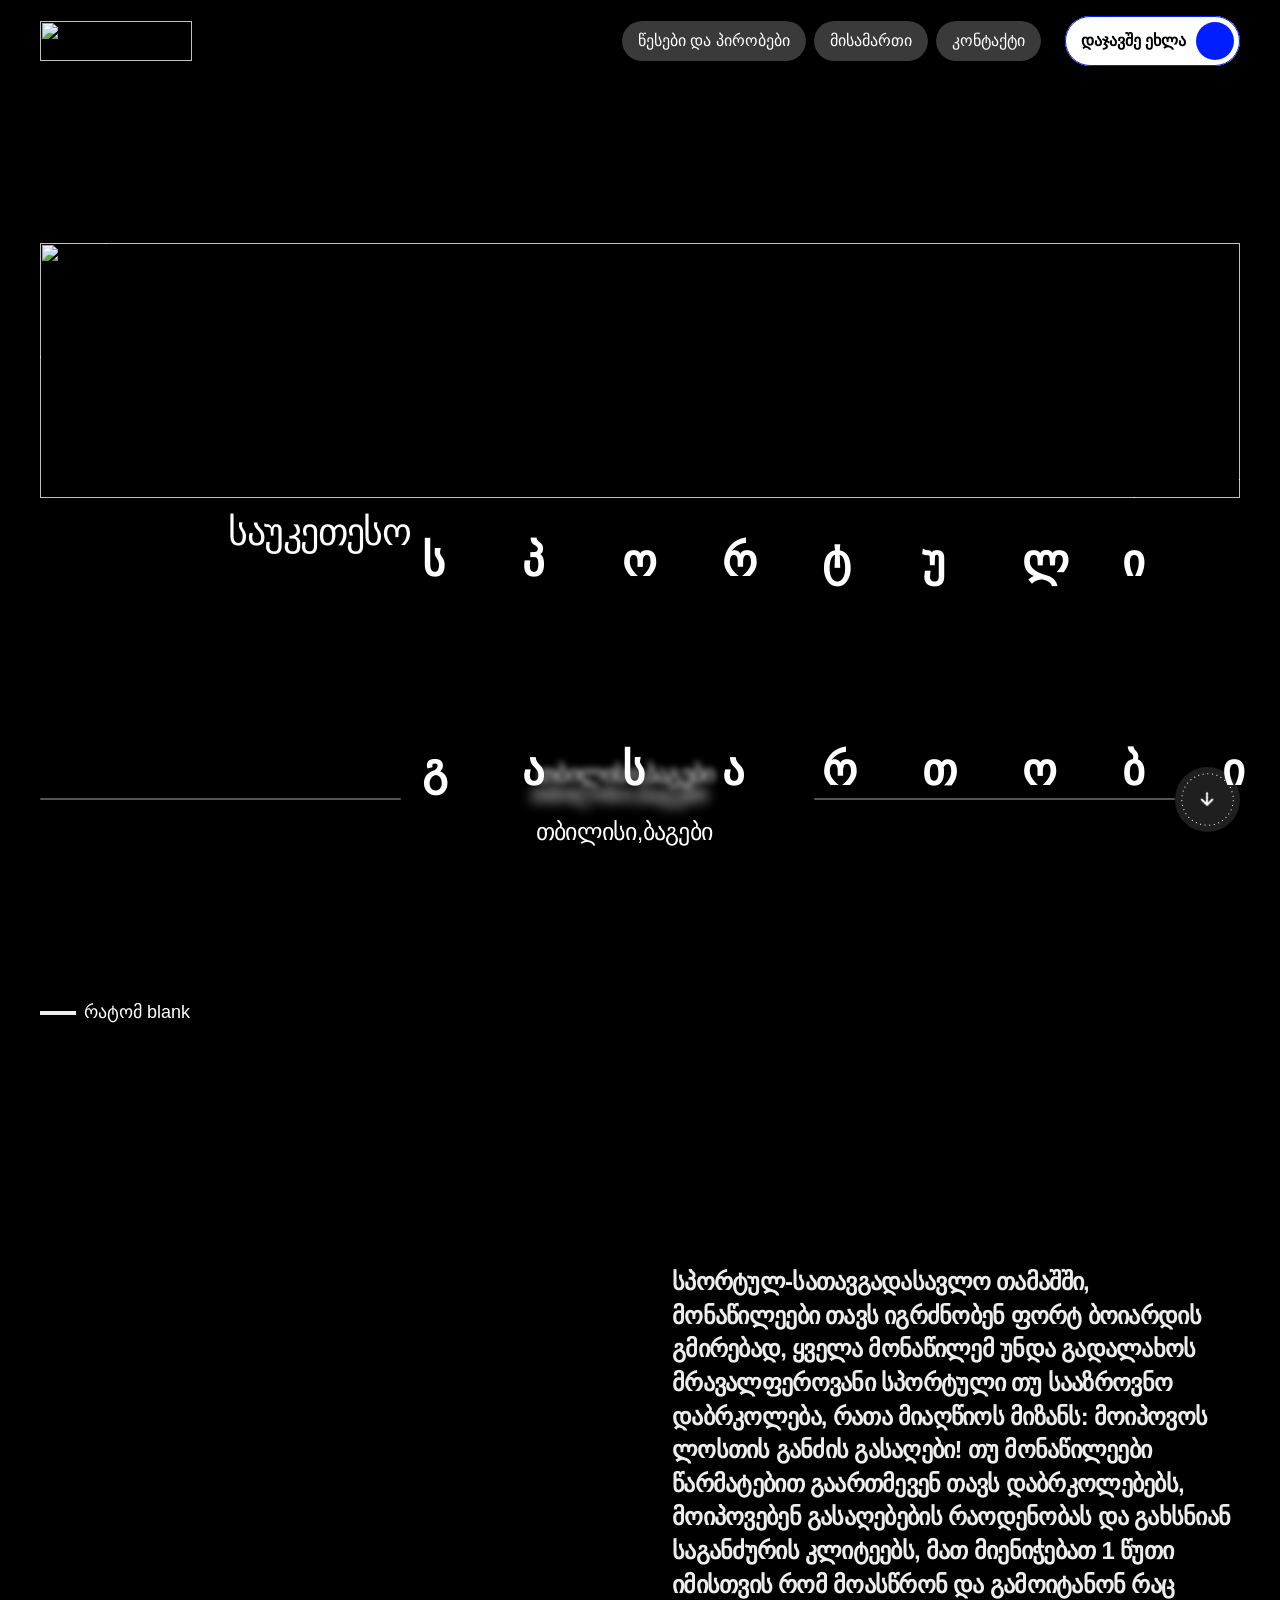
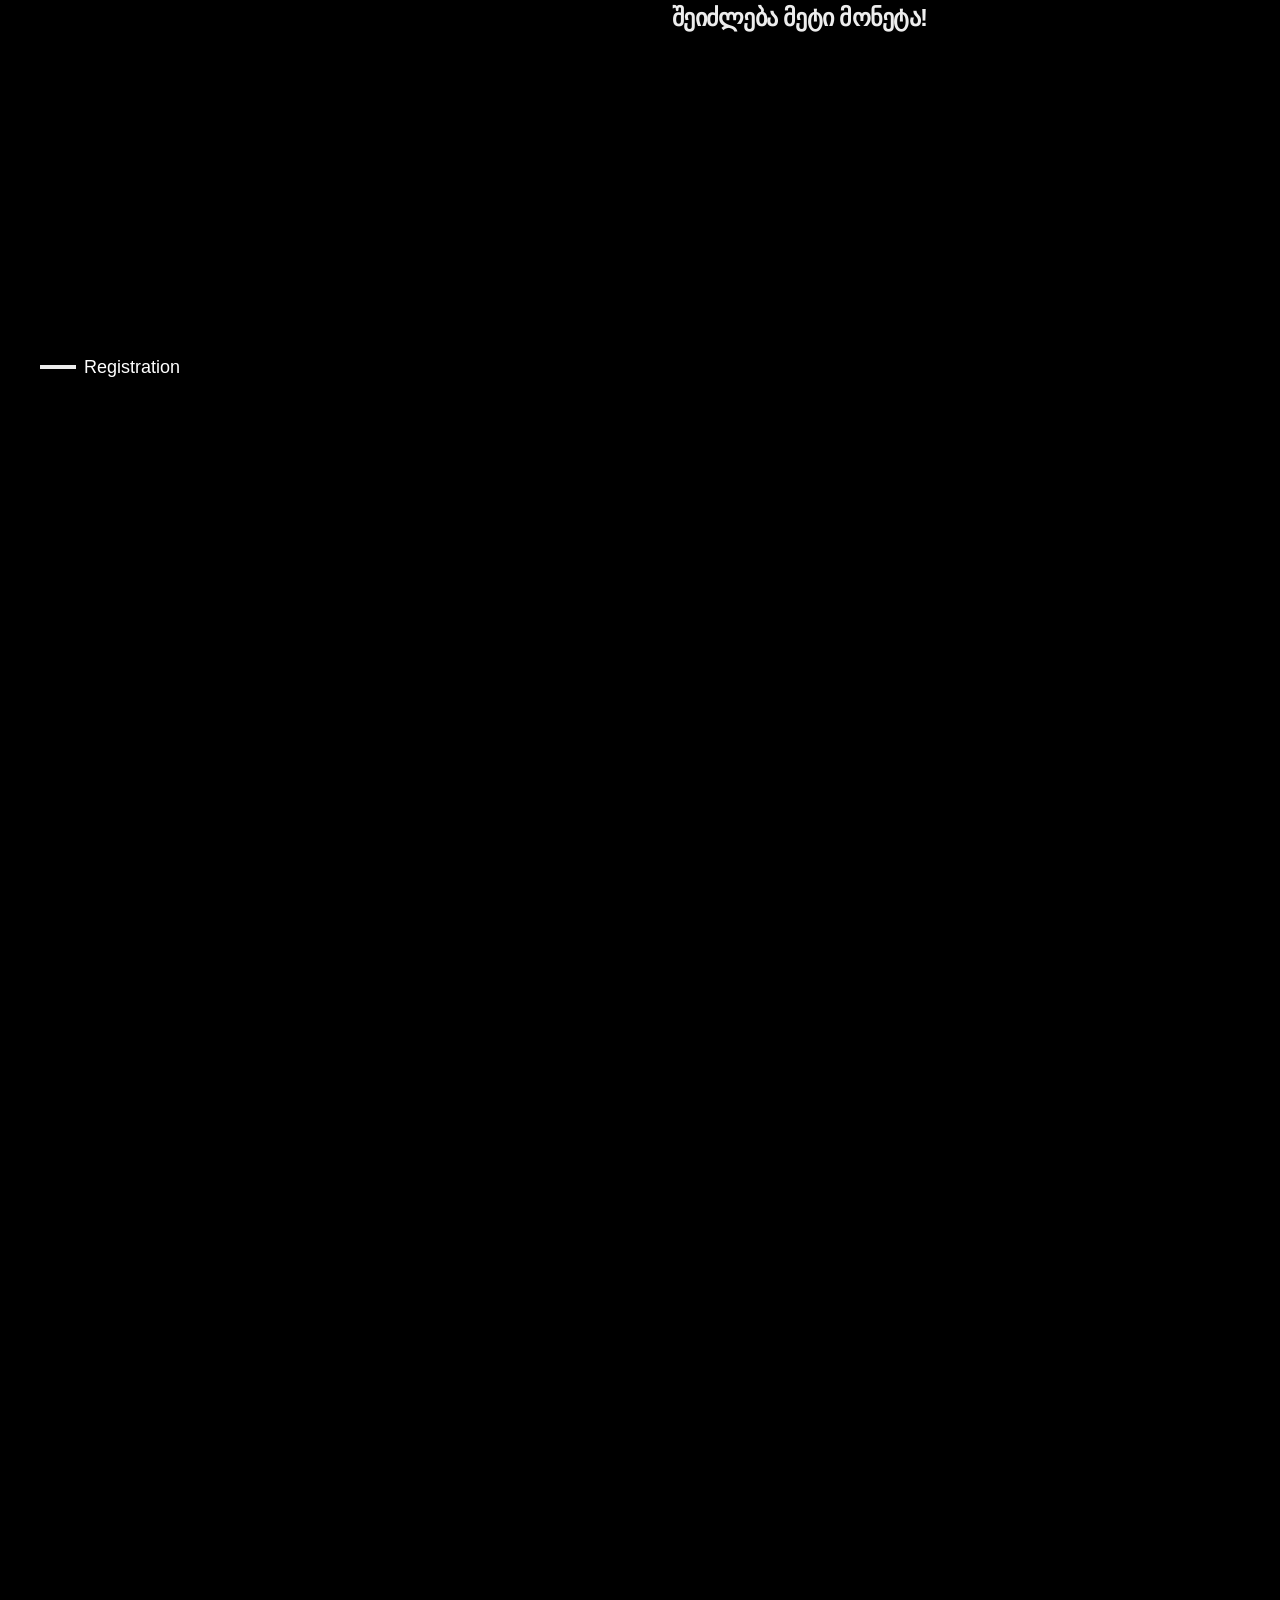
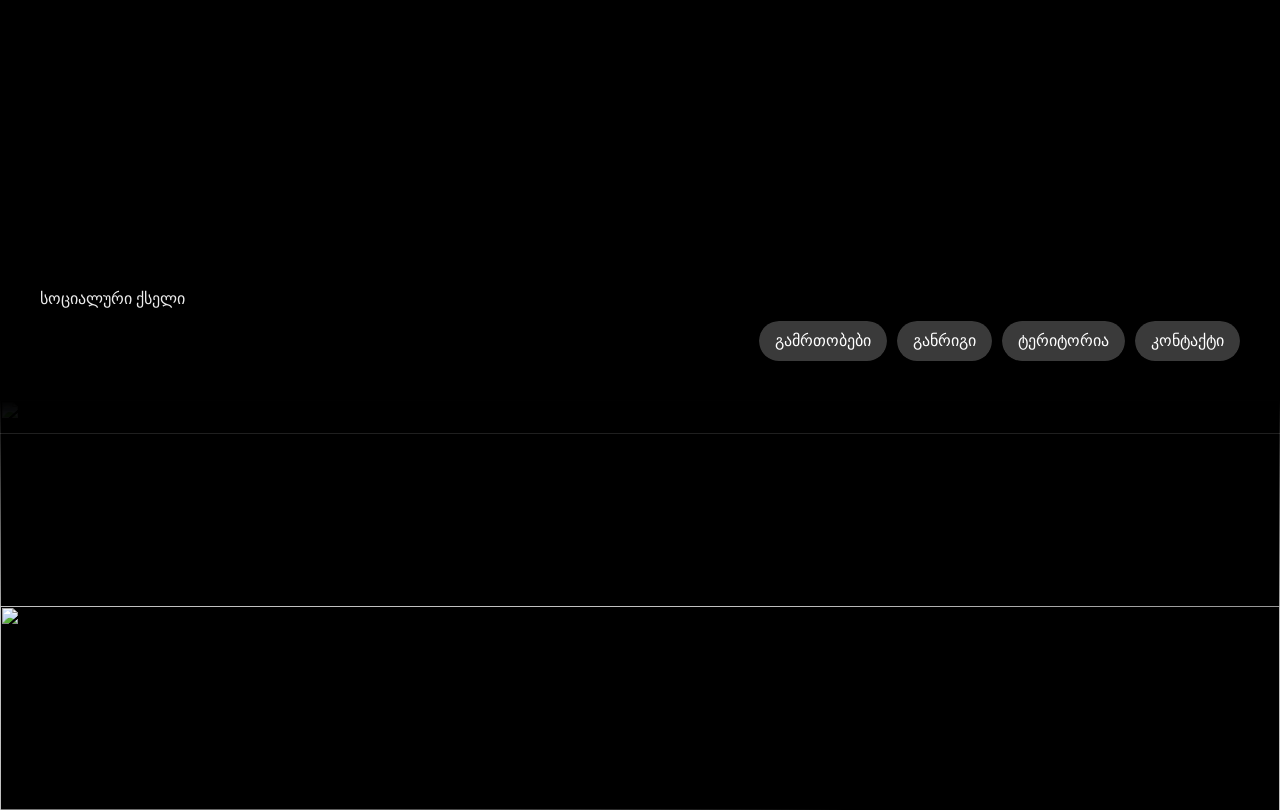
==== commit 91b5e7ba: "Update lost.html" ====
--- a/lost.html
+++ b/lost.html
@@ -23,17 +23,4728 @@
   <meta name="twitter:description" content="lost lock">
 
   <meta name="robots" content="max-image-preview:large">
-  
-  
-
-  <link rel="stylesheet" href="style.css">
+  <style data-framer-breakpoint-css>
+    @media(min-width: 1200px) {
+      .hidden-15txyk3 {
+        display: none !important
+      }
+    }
+
+    @media(min-width: 810px) and (max-width: 1199px) {
+      .hidden-fxt5sz {
+        display: none !important
+      }
+    }
+
+    @media(max-width: 809px) {
+      .hidden-10p0pig {
+        display: none !important
+      }
+    }
+
+    @media(min-width: 1200px) {
+      .hidden-128530 {
+        display: none !important
+      }
+    }
+
+    @media(min-width: 810px) and (max-width: 1199px) {
+      .hidden-2cjuxt {
+        display: none !important
+      }
+    }
+
+    @media(max-width: 809px) {
+      .hidden-ahuuep {
+        display: none !important
+      }
+    }
+  </style>
+  <style data-framer-css-ssr-minified data-framer-components="framer-lib-cursors-host framer-JgBbq PropertyOverrides framer-CfNLB framer-gA6hq framer-Ftug5 framer-uPH7v framer-4oBJE framer-FyUVG framer-TVkib framer-zIMj8 framer-jcHUw">
+    html,
+    body,
+    #main {
+      margin: 0;
+      padding: 0;
+      box-sizing: border-box
+    }
+
+    :root {
+      -webkit-font-smoothing: antialiased;
+      -moz-osx-font-smoothing: grayscale
+    }
+
+    * {
+      box-sizing: border-box;
+      -webkit-font-smoothing: inherit
+    }
+
+    h1,
+    h2,
+    h3,
+    h4,
+    h5,
+    h6,
+    p,
+    figure {
+      margin: 0
+    }
+
+    body,
+    input,
+    textarea,
+    select,
+    button {
+      font-size: 12px;
+      font-family: sans-serif
+    }
+
+    body {
+      --token-873fb35c-2084-47f0-9254-cb5d8b65f475: rgb(255, 255, 255);
+      --token-440020f8-b9e1-49ea-9687-1ea12b43b3de: rgb(0, 0, 0);
+      --token-c465f8c5-7fa9-436d-b203-2cb129c31fb1: rgb(237, 237, 237);
+      --token-f1e2c775-aff6-494c-a201-646657d66935: rgb(92, 119, 255);
+      --token-f1c81b52-2a59-4da2-a47f-3f4bfb2f2b58: rgb(1, 30, 255);
+      --token-a1a0c7e5-1e4d-414c-8dba-5e69e14eca12: rgba(255, 255, 255, .55);
+      --token-12cbfa94-9c5f-41d3-a67b-614d50367bfe: rgb(17, 17, 20);
+      --token-d87dc5f7-2638-4b77-9368-a8568c56fcca: rgb(38, 38, 38);
+      --token-3f7ab7b0-88eb-47f2-ab4d-dd4761361ee0: rgb(255, 34, 68);
+      --token-dc631f8a-4140-47df-884a-ed562fa8ef1a: rgb(28, 43, 255);
+      --token-b607bee7-c185-45e2-bd5c-aff8b6afe733: rgb(21, 19, 38);
+      --token-14605fce-5bc9-43c8-a91c-723bc4169ca1: rgba(0, 0, 0, 0);
+      --token-9a7303fe-2324-4aa1-bbd4-e1f1d449de82: rgba(255, 255, 255, .12);
+      --token-80ffe7cf-9d09-4fa3-9c39-3c4b6492f37f: rgb(191, 191, 191);
+      --token-7efc4de7-b212-4a26-bc9f-5cab4b89f6fd: rgba(0, 0, 0, .52);
+      --token-63d9d008-63d2-4f84-8893-9cc1f7048d87: rgb(22, 24, 101)
+    }
+
+    #__framer-badge-container {
+      position: fixed;
+      bottom: 0;
+      padding: 20px;
+      width: 100%;
+      display: flex;
+      justify-content: right;
+      pointer-events: none;
+      z-index: 314159
+    }
+
+    .__framer-badge {
+      pointer-events: auto
+    }
+
+    @font-face {
+      font-family: Inter;
+      src: url(https://framerusercontent.com/assets/5vvr9Vy74if2I6bQbJvbw7SY1pQ.woff2);
+      font-display: swap;
+      font-style: normal;
+      font-weight: 400;
+      unicode-range: U+0460-052F, U+1C80-1C88, U+20B4, U+2DE0-2DFF, U+A640-A69F, U+FE2E-FE2F
+    }
+
+    @font-face {
+      font-family: Inter;
+      src: url(https://framerusercontent.com/assets/EOr0mi4hNtlgWNn9if640EZzXCo.woff2);
+      font-display: swap;
+      font-style: normal;
+      font-weight: 400;
+      unicode-range: U+0301, U+0400-045F, U+0490-0491, U+04B0-04B1, U+2116
+    }
+
+    @font-face {
+      font-family: Inter;
+      src: url(https://framerusercontent.com/assets/Y9k9QrlZAqio88Klkmbd8VoMQc.woff2);
+      font-display: swap;
+      font-style: normal;
+      font-weight: 400;
+      unicode-range: U+1F00-1FFF
+    }
+
+    @font-face {
+      font-family: Inter;
+      src: url(https://framerusercontent.com/assets/OYrD2tBIBPvoJXiIHnLoOXnY9M.woff2);
+      font-display: swap;
+      font-style: normal;
+      font-weight: 400;
+      unicode-range: U+0370-03FF
+    }
+
+    @font-face {
+      font-family: Inter;
+      src: url(https://framerusercontent.com/assets/JeYwfuaPfZHQhEG8U5gtPDZ7WQ.woff2);
+      font-display: swap;
+      font-style: normal;
+      font-weight: 400;
+      unicode-range: U+0100-024F, U+0259, U+1E00-1EFF, U+2020, U+20A0-20AB, U+20AD-20CF, U+2113, U+2C60-2C7F, U+A720-A7FF
+    }
+
+    @font-face {
+      font-family: Inter;
+      src: url(https://framerusercontent.com/assets/vQyevYAyHtARFwPqUzQGpnDs.woff2);
+      font-display: swap;
+      font-style: normal;
+      font-weight: 400;
+      unicode-range: U+0000-00FF, U+0131, U+0152-0153, U+02BB-02BC, U+02C6, U+02DA, U+02DC, U+2000-206F, U+2074, U+20AC, U+2122, U+2191, U+2193, U+2212, U+2215, U+FEFF, U+FFFD
+    }
+
+    @font-face {
+      font-family: Inter;
+      src: url(https://framerusercontent.com/assets/b6Y37FthZeALduNqHicBT6FutY.woff2);
+      font-display: swap;
+      font-style: normal;
+      font-weight: 400;
+      unicode-range: U+0102-0103, U+0110-0111, U+0128-0129, U+0168-0169, U+01A0-01A1, U+01AF-01B0, U+1EA0-1EF9, U+20AB
+    }
+
+    @font-face {
+      font-family: Inter Display;
+      src: url(https://framerusercontent.com/assets/gazZKZuUEtvr9ULhdA4SprP0AZ0.woff2);
+      font-display: swap;
+      font-style: normal;
+      font-weight: 600;
+      unicode-range: U+0460-052F, U+1C80-1C88, U+20B4, U+2DE0-2DFF, U+A640-A69F, U+FE2E-FE2F
+    }
+
+    @font-face {
+      font-family: Inter Display;
+      src: url(https://framerusercontent.com/assets/pe8RoujoPxuTZhqoNzYqHX2MXA.woff2);
+      font-display: swap;
+      font-style: normal;
+      font-weight: 600;
+      unicode-range: U+0301, U+0400-045F, U+0490-0491, U+04B0-04B1, U+2116
+    }
+
+    @font-face {
+      font-family: Inter Display;
+      src: url(https://framerusercontent.com/assets/teGhWnhH3bCqefKGsIsqFy3hK8.woff2);
+      font-display: swap;
+      font-style: normal;
+      font-weight: 600;
+      unicode-range: U+1F00-1FFF
+    }
+
+    @font-face {
+      font-family: Inter Display;
+      src: url(https://framerusercontent.com/assets/qQHxgTnEk6Czu1yW4xS82HQWFOk.woff2);
+      font-display: swap;
+      font-style: normal;
+      font-weight: 600;
+      unicode-range: U+0370-03FF
+    }
+
+    @font-face {
+      font-family: Inter Display;
+      src: url(https://framerusercontent.com/assets/MJ3N6lfN4iP5Um8rJGqLYl03tE.woff2);
+      font-display: swap;
+      font-style: normal;
+      font-weight: 600;
+      unicode-range: U+0100-024F, U+0259, U+1E00-1EFF, U+2020, U+20A0-20AB, U+20AD-20CF, U+2113, U+2C60-2C7F, U+A720-A7FF
+    }
+
+    @font-face {
+      font-family: Inter Display;
+      src: url(https://framerusercontent.com/assets/dHHUz45rhM2KCQpj9zttNVlibk.woff2);
+      font-display: swap;
+      font-style: normal;
+      font-weight: 600;
+      unicode-range: U+0000-00FF, U+0131, U+0152-0153, U+02BB-02BC, U+02C6, U+02DA, U+02DC, U+2000-206F, U+2074, U+20AC, U+2122, U+2191, U+2193, U+2212, U+2215, U+FEFF, U+FFFD
+    }
+
+    @font-face {
+      font-family: Inter Display;
+      src: url(https://framerusercontent.com/assets/0SEEmmWc3vovhaai4RlRQSWRrz0.woff2);
+      font-display: swap;
+      font-style: normal;
+      font-weight: 600;
+      unicode-range: U+0102-0103, U+0110-0111, U+0128-0129, U+0168-0169, U+01A0-01A1, U+01AF-01B0, U+1EA0-1EF9, U+20AB
+    }
+
+    @font-face {
+      font-family: Inter;
+      src: url(https://framerusercontent.com/assets/hyOgCu0Xnghbimh0pE8QTvtt2AU.woff2);
+      font-display: swap;
+      font-style: normal;
+      font-weight: 600;
+      unicode-range: U+0460-052F, U+1C80-1C88, U+20B4, U+2DE0-2DFF, U+A640-A69F, U+FE2E-FE2F
+    }
+
+    @font-face {
+      font-family: Inter;
+      src: url(https://framerusercontent.com/assets/NeGmSOXrPBfEFIy5YZeHq17LEDA.woff2);
+      font-display: swap;
+      font-style: normal;
+      font-weight: 600;
+      unicode-range: U+0301, U+0400-045F, U+0490-0491, U+04B0-04B1, U+2116
+    }
+
+    @font-face {
+      font-family: Inter;
+      src: url(https://framerusercontent.com/assets/oYaAX5himiTPYuN8vLWnqBbfD2s.woff2);
+      font-display: swap;
+      font-style: normal;
+      font-weight: 600;
+      unicode-range: U+1F00-1FFF
+    }
+
+    @font-face {
+      font-family: Inter;
+      src: url(https://framerusercontent.com/assets/lEJLP4R0yuCaMCjSXYHtJw72M.woff2);
+      font-display: swap;
+      font-style: normal;
+      font-weight: 600;
+      unicode-range: U+0370-03FF
+    }
+
+    @font-face {
+      font-family: Inter;
+      src: url(https://framerusercontent.com/assets/cRJyLNuTJR5jbyKzGi33wU9cqIQ.woff2);
+      font-display: swap;
+      font-style: normal;
+      font-weight: 600;
+      unicode-range: U+0100-024F, U+0259, U+1E00-1EFF, U+2020, U+20A0-20AB, U+20AD-20CF, U+2113, U+2C60-2C7F, U+A720-A7FF
+    }
+
+    @font-face {
+      font-family: Inter;
+      src: url(https://framerusercontent.com/assets/1ZFS7N918ojhhd0nQWdj3jz4w.woff2);
+      font-display: swap;
+      font-style: normal;
+      font-weight: 600;
+      unicode-range: U+0000-00FF, U+0131, U+0152-0153, U+02BB-02BC, U+02C6, U+02DA, U+02DC, U+2000-206F, U+2074, U+20AC, U+2122, U+2191, U+2193, U+2212, U+2215, U+FEFF, U+FFFD
+    }
+
+    @font-face {
+      font-family: Inter;
+      src: url(https://framerusercontent.com/assets/A0Wcc7NgXMjUuFdquHDrIZpzZw0.woff2);
+      font-display: swap;
+      font-style: normal;
+      font-weight: 600;
+      unicode-range: U+0102-0103, U+0110-0111, U+0128-0129, U+0168-0169, U+01A0-01A1, U+01AF-01B0, U+1EA0-1EF9, U+20AB
+    }
+
+    @font-face {
+      font-family: Inter;
+      src: url(https://framerusercontent.com/assets/mkY5Sgyq51ik0AMrSBwhm9DJg.woff2);
+      font-display: block;
+      font-style: normal;
+      font-weight: 900;
+      unicode-range: U+0460-052F, U+1C80-1C88, U+20B4, U+2DE0-2DFF, U+A640-A69F, U+FE2E-FE2F
+    }
+
+    @font-face {
+      font-family: Inter;
+      src: url(https://framerusercontent.com/assets/X5hj6qzcHUYv7h1390c8Rhm6550.woff2);
+      font-display: block;
+      font-style: normal;
+      font-weight: 900;
+      unicode-range: U+0301, U+0400-045F, U+0490-0491, U+04B0-04B1, U+2116
+    }
+
+    @font-face {
+      font-family: Inter;
+      src: url(https://framerusercontent.com/assets/gQhNpS3tN86g8RcVKYUUaKt2oMQ.woff2);
+      font-display: block;
+      font-style: normal;
+      font-weight: 900;
+      unicode-range: U+1F00-1FFF
+    }
+
+    @font-face {
+      font-family: Inter;
+      src: url(https://framerusercontent.com/assets/cugnVhSraaRyANCaUtI5FV17wk.woff2);
+      font-display: block;
+      font-style: normal;
+      font-weight: 900;
+      unicode-range: U+0370-03FF
+    }
+
+    @font-face {
+      font-family: Inter;
+      src: url(https://framerusercontent.com/assets/5HcVoGak8k5agFJSaKa4floXVu0.woff2);
+      font-display: block;
+      font-style: normal;
+      font-weight: 900;
+      unicode-range: U+0100-024F, U+0259, U+1E00-1EFF, U+2020, U+20A0-20AB, U+20AD-20CF, U+2113, U+2C60-2C7F, U+A720-A7FF
+    }
+
+    @font-face {
+      font-family: Inter;
+      src: url(https://framerusercontent.com/assets/jn4BtSPLlS0NDp1KiFAtFKiiY0o.woff2);
+      font-display: block;
+      font-style: normal;
+      font-weight: 900;
+      unicode-range: U+0000-00FF, U+0131, U+0152-0153, U+02BB-02BC, U+02C6, U+02DA, U+02DC, U+2000-206F, U+2074, U+20AC, U+2122, U+2191, U+2193, U+2212, U+2215, U+FEFF, U+FFFD
+    }
+
+    @font-face {
+      font-family: Inter;
+      src: url(https://framerusercontent.com/assets/P2Bw01CtL0b9wqygO0sSVogWbo.woff2);
+      font-display: block;
+      font-style: normal;
+      font-weight: 900;
+      unicode-range: U+0102-0103, U+0110-0111, U+0128-0129, U+0168-0169, U+01A0-01A1, U+01AF-01B0, U+1EA0-1EF9, U+20AB
+    }
+
+    @font-face {
+      font-family: Inter;
+      src: url(https://framerusercontent.com/assets/DpPBYI0sL4fYLgAkX8KXOPVt7c.woff2);
+      font-display: swap;
+      font-style: normal;
+      font-weight: 700;
+      unicode-range: U+0460-052F, U+1C80-1C88, U+20B4, U+2DE0-2DFF, U+A640-A69F, U+FE2E-FE2F
+    }
+
+    @font-face {
+      font-family: Inter;
+      src: url(https://framerusercontent.com/assets/4RAEQdEOrcnDkhHiiCbJOw92Lk.woff2);
+      font-display: swap;
+      font-style: normal;
+      font-weight: 700;
+      unicode-range: U+0301, U+0400-045F, U+0490-0491, U+04B0-04B1, U+2116
+    }
+
+    @font-face {
+      font-family: Inter;
+      src: url(https://framerusercontent.com/assets/1K3W8DizY3v4emK8Mb08YHxTbs.woff2);
+      font-display: swap;
+      font-style: normal;
+      font-weight: 700;
+      unicode-range: U+1F00-1FFF
+    }
+
+    @font-face {
+      font-family: Inter;
+      src: url(https://framerusercontent.com/assets/tUSCtfYVM1I1IchuyCwz9gDdQ.woff2);
+      font-display: swap;
+      font-style: normal;
+      font-weight: 700;
+      unicode-range: U+0370-03FF
+    }
+
+    @font-face {
+      font-family: Inter;
+      src: url(https://framerusercontent.com/assets/VgYFWiwsAC5OYxAycRXXvhze58.woff2);
+      font-display: swap;
+      font-style: normal;
+      font-weight: 700;
+      unicode-range: U+0100-024F, U+0259, U+1E00-1EFF, U+2020, U+20A0-20AB, U+20AD-20CF, U+2113, U+2C60-2C7F, U+A720-A7FF
+    }
+
+    @font-face {
+      font-family: Inter;
+      src: url(https://framerusercontent.com/assets/DXD0Q7LSl7HEvDzucnyLnGBHM.woff2);
+      font-display: swap;
+      font-style: normal;
+      font-weight: 700;
+      unicode-range: U+0000-00FF, U+0131, U+0152-0153, U+02BB-02BC, U+02C6, U+02DA, U+02DC, U+2000-206F, U+2074, U+20AC, U+2122, U+2191, U+2193, U+2212, U+2215, U+FEFF, U+FFFD
+    }
+
+    @font-face {
+      font-family: Inter;
+      src: url(https://framerusercontent.com/assets/GIryZETIX4IFypco5pYZONKhJIo.woff2);
+      font-display: swap;
+      font-style: normal;
+      font-weight: 700;
+      unicode-range: U+0102-0103, U+0110-0111, U+0128-0129, U+0168-0169, U+01A0-01A1, U+01AF-01B0, U+1EA0-1EF9, U+20AB
+    }
+
+    @font-face {
+      font-family: Inter;
+      src: url(https://framerusercontent.com/assets/H89BbHkbHDzlxZzxi8uPzTsp90.woff2);
+      font-display: swap;
+      font-style: italic;
+      font-weight: 700;
+      unicode-range: U+0460-052F, U+1C80-1C88, U+20B4, U+2DE0-2DFF, U+A640-A69F, U+FE2E-FE2F
+    }
+
+    @font-face {
+      font-family: Inter;
+      src: url(https://framerusercontent.com/assets/u6gJwDuwB143kpNK1T1MDKDWkMc.woff2);
+      font-display: swap;
+      font-style: italic;
+      font-weight: 700;
+      unicode-range: U+0301, U+0400-045F, U+0490-0491, U+04B0-04B1, U+2116
+    }
+
+    @font-face {
+      font-family: Inter;
+      src: url(https://framerusercontent.com/assets/43sJ6MfOPh1LCJt46OvyDuSbA6o.woff2);
+      font-display: swap;
+      font-style: italic;
+      font-weight: 700;
+      unicode-range: U+1F00-1FFF
+    }
+
+    @font-face {
+      font-family: Inter;
+      src: url(https://framerusercontent.com/assets/wccHG0r4gBDAIRhfHiOlq6oEkqw.woff2);
+      font-display: swap;
+      font-style: italic;
+      font-weight: 700;
+      unicode-range: U+0370-03FF
+    }
+
+    @font-face {
+      font-family: Inter;
+      src: url(https://framerusercontent.com/assets/WZ367JPwf9bRW6LdTHN8rXgSjw.woff2);
+      font-display: swap;
+      font-style: italic;
+      font-weight: 700;
+      unicode-range: U+0100-024F, U+0259, U+1E00-1EFF, U+2020, U+20A0-20AB, U+20AD-20CF, U+2113, U+2C60-2C7F, U+A720-A7FF
+    }
+
+    @font-face {
+      font-family: Inter;
+      src: url(https://framerusercontent.com/assets/QxmhnWTzLtyjIiZcfaLIJ8EFBXU.woff2);
+      font-display: swap;
+      font-style: italic;
+      font-weight: 700;
+      unicode-range: U+0000-00FF, U+0131, U+0152-0153, U+02BB-02BC, U+02C6, U+02DA, U+02DC, U+2000-206F, U+2074, U+20AC, U+2122, U+2191, U+2193, U+2212, U+2215, U+FEFF, U+FFFD
+    }
+
+    @font-face {
+      font-family: Inter;
+      src: url(https://framerusercontent.com/assets/2A4Xx7CngadFGlVV4xrO06OBHY.woff2);
+      font-display: swap;
+      font-style: italic;
+      font-weight: 700;
+      unicode-range: U+0102-0103, U+0110-0111, U+0128-0129, U+0168-0169, U+01A0-01A1, U+01AF-01B0, U+1EA0-1EF9, U+20AB
+    }
+
+    @font-face {
+      font-family: Inter;
+      src: url(https://framerusercontent.com/assets/CfMzU8w2e7tHgF4T4rATMPuWosA.woff2);
+      font-display: swap;
+      font-style: italic;
+      font-weight: 400;
+      unicode-range: U+0460-052F, U+1C80-1C88, U+20B4, U+2DE0-2DFF, U+A640-A69F, U+FE2E-FE2F
+    }
+
+    @font-face {
+      font-family: Inter;
+      src: url(https://framerusercontent.com/assets/867QObYax8ANsfX4TGEVU9YiCM.woff2);
+      font-display: swap;
+      font-style: italic;
+      font-weight: 400;
+      unicode-range: U+0301, U+0400-045F, U+0490-0491, U+04B0-04B1, U+2116
+    }
+
+    @font-face {
+      font-family: Inter;
+      src: url(https://framerusercontent.com/assets/Oyn2ZbENFdnW7mt2Lzjk1h9Zb9k.woff2);
+      font-display: swap;
+      font-style: italic;
+      font-weight: 400;
+      unicode-range: U+1F00-1FFF
+    }
+
+    @font-face {
+      font-family: Inter;
+      src: url(https://framerusercontent.com/assets/cdAe8hgZ1cMyLu9g005pAW3xMo.woff2);
+      font-display: swap;
+      font-style: italic;
+      font-weight: 400;
+      unicode-range: U+0370-03FF
+    }
+
+    @font-face {
+      font-family: Inter;
+      src: url(https://framerusercontent.com/assets/DOfvtmE1UplCq161m6Hj8CSQYg.woff2);
+      font-display: swap;
+      font-style: italic;
+      font-weight: 400;
+      unicode-range: U+0100-024F, U+0259, U+1E00-1EFF, U+2020, U+20A0-20AB, U+20AD-20CF, U+2113, U+2C60-2C7F, U+A720-A7FF
+    }
+
+    @font-face {
+      font-family: Inter;
+      src: url(https://framerusercontent.com/assets/vFzuJY0c65av44uhEKB6vyjFMg.woff2);
+      font-display: swap;
+      font-style: italic;
+      font-weight: 400;
+      unicode-range: U+0000-00FF, U+0131, U+0152-0153, U+02BB-02BC, U+02C6, U+02DA, U+02DC, U+2000-206F, U+2074, U+20AC, U+2122, U+2191, U+2193, U+2212, U+2215, U+FEFF, U+FFFD
+    }
+
+    @font-face {
+      font-family: Inter;
+      src: url(https://framerusercontent.com/assets/tKtBcDnBMevsEEJKdNGhhkLzYo.woff2);
+      font-display: swap;
+      font-style: italic;
+      font-weight: 400;
+      unicode-range: U+0102-0103, U+0110-0111, U+0128-0129, U+0168-0169, U+01A0-01A1, U+01AF-01B0, U+1EA0-1EF9, U+20AB
+    }
+
+    @font-face {
+      font-family: Inter;
+      src: url(https://framerusercontent.com/assets/vxBnBhH8768IFAXAb4Qf6wQHKs.woff2);
+      font-display: swap;
+      font-style: italic;
+      font-weight: 600;
+      unicode-range: U+0460-052F, U+1C80-1C88, U+20B4, U+2DE0-2DFF, U+A640-A69F, U+FE2E-FE2F
+    }
+
+    @font-face {
+      font-family: Inter;
+      src: url(https://framerusercontent.com/assets/zSsEuoJdh8mcFVk976C05ZfQr8.woff2);
+      font-display: swap;
+      font-style: italic;
+      font-weight: 600;
+      unicode-range: U+0301, U+0400-045F, U+0490-0491, U+04B0-04B1, U+2116
+    }
+
+    @font-face {
+      font-family: Inter;
+      src: url(https://framerusercontent.com/assets/b8ezwLrN7h2AUoPEENcsTMVJ0.woff2);
+      font-display: swap;
+      font-style: italic;
+      font-weight: 600;
+      unicode-range: U+1F00-1FFF
+    }
+
+    @font-face {
+      font-family: Inter;
+      src: url(https://framerusercontent.com/assets/mvNEIBLyHbscgHtwfsByjXUz3XY.woff2);
+      font-display: swap;
+      font-style: italic;
+      font-weight: 600;
+      unicode-range: U+0370-03FF
+    }
+
+    @font-face {
+      font-family: Inter;
+      src: url(https://framerusercontent.com/assets/6FI2EneKzM3qBy5foOZXey7coCA.woff2);
+      font-display: swap;
+      font-style: italic;
+      font-weight: 600;
+      unicode-range: U+0100-024F, U+0259, U+1E00-1EFF, U+2020, U+20A0-20AB, U+20AD-20CF, U+2113, U+2C60-2C7F, U+A720-A7FF
+    }
+
+    @font-face {
+      font-family: Inter;
+      src: url(https://framerusercontent.com/assets/qrVgiXNd6RuQjETYQiVQ9nqCk.woff2);
+      font-display: swap;
+      font-style: italic;
+      font-weight: 600;
+      unicode-range: U+0000-00FF, U+0131, U+0152-0153, U+02BB-02BC, U+02C6, U+02DA, U+02DC, U+2000-206F, U+2074, U+20AC, U+2122, U+2191, U+2193, U+2212, U+2215, U+FEFF, U+FFFD
+    }
+
+    @font-face {
+      font-family: Inter;
+      src: url(https://framerusercontent.com/assets/NHHeAKJVP0ZWHk5YZnQQChIsBM.woff2);
+      font-display: swap;
+      font-style: italic;
+      font-weight: 600;
+      unicode-range: U+0102-0103, U+0110-0111, U+0128-0129, U+0168-0169, U+01A0-01A1, U+01AF-01B0, U+1EA0-1EF9, U+20AB
+    }
+
+    @font-face {
+      font-family: Inter;
+      src: url(https://framerusercontent.com/assets/05KsVHGDmqXSBXM4yRZ65P8i0s.woff2);
+      font-display: block;
+      font-style: italic;
+      font-weight: 900;
+      unicode-range: U+0460-052F, U+1C80-1C88, U+20B4, U+2DE0-2DFF, U+A640-A69F, U+FE2E-FE2F
+    }
+
+    @font-face {
+      font-family: Inter;
+      src: url(https://framerusercontent.com/assets/ky8ovPukK4dJ1Pxq74qGhOqCYI.woff2);
+      font-display: block;
+      font-style: italic;
+      font-weight: 900;
+      unicode-range: U+0301, U+0400-045F, U+0490-0491, U+04B0-04B1, U+2116
+    }
+
+    @font-face {
+      font-family: Inter;
+      src: url(https://framerusercontent.com/assets/vvNSqIj42qeQ2bvCRBIWKHscrc.woff2);
+      font-display: block;
+      font-style: italic;
+      font-weight: 900;
+      unicode-range: U+1F00-1FFF
+    }
+
+    @font-face {
+      font-family: Inter;
+      src: url(https://framerusercontent.com/assets/3ZmXbBKToJifDV9gwcifVd1tEY.woff2);
+      font-display: block;
+      font-style: italic;
+      font-weight: 900;
+      unicode-range: U+0370-03FF
+    }
+
+    @font-face {
+      font-family: Inter;
+      src: url(https://framerusercontent.com/assets/FNfhX3dt4ChuLJq2PwdlxHO7PU.woff2);
+      font-display: block;
+      font-style: italic;
+      font-weight: 900;
+      unicode-range: U+0100-024F, U+0259, U+1E00-1EFF, U+2020, U+20A0-20AB, U+20AD-20CF, U+2113, U+2C60-2C7F, U+A720-A7FF
+    }
+
+    @font-face {
+      font-family: Inter;
+      src: url(https://framerusercontent.com/assets/g0c8vEViiXNlKAgI4Ymmk3Ig.woff2);
+      font-display: block;
+      font-style: italic;
+      font-weight: 900;
+      unicode-range: U+0000-00FF, U+0131, U+0152-0153, U+02BB-02BC, U+02C6, U+02DA, U+02DC, U+2000-206F, U+2074, U+20AC, U+2122, U+2191, U+2193, U+2212, U+2215, U+FEFF, U+FFFD
+    }
+
+    @font-face {
+      font-family: Inter;
+      src: url(https://framerusercontent.com/assets/efTfQcBJ53kM2pB1hezSZ3RDUFs.woff2);
+      font-display: block;
+      font-style: italic;
+      font-weight: 900;
+      unicode-range: U+0102-0103, U+0110-0111, U+0128-0129, U+0168-0169, U+01A0-01A1, U+01AF-01B0, U+1EA0-1EF9, U+20AB
+    }
+
+    @font-face {
+      font-family: Inter Display;
+      src: url(https://framerusercontent.com/assets/ePuN3mCjzajIHnyCdvKBFiZkyY0.woff2);
+      font-display: swap;
+      font-style: normal;
+      font-weight: 500;
+      unicode-range: U+0460-052F, U+1C80-1C88, U+20B4, U+2DE0-2DFF, U+A640-A69F, U+FE2E-FE2F
+    }
+
+    @font-face {
+      font-family: Inter Display;
+      src: url(https://framerusercontent.com/assets/V3j1L0o5vPFKe26Sw4HcpXCfHo.woff2);
+      font-display: swap;
+      font-style: normal;
+      font-weight: 500;
+      unicode-range: U+0301, U+0400-045F, U+0490-0491, U+04B0-04B1, U+2116
+    }
+
+    @font-face {
+      font-family: Inter Display;
+      src: url(https://framerusercontent.com/assets/F3kdpd2N0cToWV5huaZjjgM.woff2);
+      font-display: swap;
+      font-style: normal;
+      font-weight: 500;
+      unicode-range: U+1F00-1FFF
+    }
+
+    @font-face {
+      font-family: Inter Display;
+      src: url(https://framerusercontent.com/assets/0iDmxkizU9goZoclqIqsV5rvETU.woff2);
+      font-display: swap;
+      font-style: normal;
+      font-weight: 500;
+      unicode-range: U+0370-03FF
+    }
+
+    @font-face {
+      font-family: Inter Display;
+      src: url(https://framerusercontent.com/assets/r0mv3NegmA0akcQsNFotG32Las.woff2);
+      font-display: swap;
+      font-style: normal;
+      font-weight: 500;
+      unicode-range: U+0100-024F, U+0259, U+1E00-1EFF, U+2020, U+20A0-20AB, U+20AD-20CF, U+2113, U+2C60-2C7F, U+A720-A7FF
+    }
+
+    @font-face {
+      font-family: Inter Display;
+      src: url(https://framerusercontent.com/assets/8yoV9pUxquX7VD7ZXlNYKQmkmk.woff2);
+      font-display: swap;
+      font-style: normal;
+      font-weight: 500;
+      unicode-range: U+0000-00FF, U+0131, U+0152-0153, U+02BB-02BC, U+02C6, U+02DA, U+02DC, U+2000-206F, U+2074, U+20AC, U+2122, U+2191, U+2193, U+2212, U+2215, U+FEFF, U+FFFD
+    }
+
+    @font-face {
+      font-family: Inter Display;
+      src: url(https://framerusercontent.com/assets/Ii21jnSJkulBKsHHXKlapi7fv9w.woff2);
+      font-display: swap;
+      font-style: normal;
+      font-weight: 500;
+      unicode-range: U+0102-0103, U+0110-0111, U+0128-0129, U+0168-0169, U+01A0-01A1, U+01AF-01B0, U+1EA0-1EF9, U+20AB
+    }
+
+    @font-face {
+      font-family: Inter Display;
+      src: url(https://framerusercontent.com/assets/I11LrmuBDQZweplJ62KkVsklU5Y.woff2);
+      font-display: swap;
+      font-style: normal;
+      font-weight: 700;
+      unicode-range: U+0460-052F, U+1C80-1C88, U+20B4, U+2DE0-2DFF, U+A640-A69F, U+FE2E-FE2F
+    }
+
+    @font-face {
+      font-family: Inter Display;
+      src: url(https://framerusercontent.com/assets/UjFZPDy3qGuDktQM4q9CxhKfIa8.woff2);
+      font-display: swap;
+      font-style: normal;
+      font-weight: 700;
+      unicode-range: U+0301, U+0400-045F, U+0490-0491, U+04B0-04B1, U+2116
+    }
+
+    @font-face {
+      font-family: Inter Display;
+      src: url(https://framerusercontent.com/assets/8exwVHJy2DhJ4N5prYlVMrEKmQ.woff2);
+      font-display: swap;
+      font-style: normal;
+      font-weight: 700;
+      unicode-range: U+1F00-1FFF
+    }
+
+    @font-face {
+      font-family: Inter Display;
+      src: url(https://framerusercontent.com/assets/UTeedEK21hO5jDxEUldzdScUqpg.woff2);
+      font-display: swap;
+      font-style: normal;
+      font-weight: 700;
+      unicode-range: U+0370-03FF
+    }
+
+    @font-face {
+      font-family: Inter Display;
+      src: url(https://framerusercontent.com/assets/Ig8B8nzy11hzIWEIYnkg91sofjo.woff2);
+      font-display: swap;
+      font-style: normal;
+      font-weight: 700;
+      unicode-range: U+0100-024F, U+0259, U+1E00-1EFF, U+2020, U+20A0-20AB, U+20AD-20CF, U+2113, U+2C60-2C7F, U+A720-A7FF
+    }
+
+    @font-face {
+      font-family: Inter Display;
+      src: url(https://framerusercontent.com/assets/n9CXKI3tsmCPeC6MCT9NziShSuQ.woff2);
+      font-display: swap;
+      font-style: normal;
+      font-weight: 700;
+      unicode-range: U+0000-00FF, U+0131, U+0152-0153, U+02BB-02BC, U+02C6, U+02DA, U+02DC, U+2000-206F, U+2074, U+20AC, U+2122, U+2191, U+2193, U+2212, U+2215, U+FEFF, U+FFFD
+    }
+
+    @font-face {
+      font-family: Inter Display;
+      src: url(https://framerusercontent.com/assets/qctQFoJqJ9aIbRSIp0AhCQpFxn8.woff2);
+      font-display: swap;
+      font-style: normal;
+      font-weight: 700;
+      unicode-range: U+0102-0103, U+0110-0111, U+0128-0129, U+0168-0169, U+01A0-01A1, U+01AF-01B0, U+1EA0-1EF9, U+20AB
+    }
+
+    @font-face {
+      font-family: Inter Display;
+      src: url(https://framerusercontent.com/assets/fXvVh2JeZlehNcEhKHpHH0frSl0.woff2);
+      font-display: swap;
+      font-style: italic;
+      font-weight: 700;
+      unicode-range: U+0460-052F, U+1C80-1C88, U+20B4, U+2DE0-2DFF, U+A640-A69F, U+FE2E-FE2F
+    }
+
+    @font-face {
+      font-family: Inter Display;
+      src: url(https://framerusercontent.com/assets/7pScaNeb6M7n2HF2jKemDqzCIr4.woff2);
+      font-display: swap;
+      font-style: italic;
+      font-weight: 700;
+      unicode-range: U+0301, U+0400-045F, U+0490-0491, U+04B0-04B1, U+2116
+    }
+
+    @font-face {
+      font-family: Inter Display;
+      src: url(https://framerusercontent.com/assets/qS4UjQYyATcVV9rODk0Zx9KhkY8.woff2);
+      font-display: swap;
+      font-style: italic;
+      font-weight: 700;
+      unicode-range: U+1F00-1FFF
+    }
+
+    @font-face {
+      font-family: Inter Display;
+      src: url(https://framerusercontent.com/assets/VfD2n20yM7v0hrUEBHEyafsmMBY.woff2);
+      font-display: swap;
+      font-style: italic;
+      font-weight: 700;
+      unicode-range: U+0370-03FF
+    }
+
+    @font-face {
+      font-family: Inter Display;
+      src: url(https://framerusercontent.com/assets/4oIO9fB59bn3cKFWz7piCj28z9s.woff2);
+      font-display: swap;
+      font-style: italic;
+      font-weight: 700;
+      unicode-range: U+0100-024F, U+0259, U+1E00-1EFF, U+2020, U+20A0-20AB, U+20AD-20CF, U+2113, U+2C60-2C7F, U+A720-A7FF
+    }
+
+    @font-face {
+      font-family: Inter Display;
+      src: url(https://framerusercontent.com/assets/TBccIZR9kIpkRce5i9ATfPp7a4.woff2);
+      font-display: swap;
+      font-style: italic;
+      font-weight: 700;
+      unicode-range: U+0000-00FF, U+0131, U+0152-0153, U+02BB-02BC, U+02C6, U+02DA, U+02DC, U+2000-206F, U+2074, U+20AC, U+2122, U+2191, U+2193, U+2212, U+2215, U+FEFF, U+FFFD
+    }
+
+    @font-face {
+      font-family: Inter Display;
+      src: url(https://framerusercontent.com/assets/F5Lmfd3fCAu7TwiYbI4DLWw4ks.woff2);
+      font-display: swap;
+      font-style: italic;
+      font-weight: 700;
+      unicode-range: U+0102-0103, U+0110-0111, U+0128-0129, U+0168-0169, U+01A0-01A1, U+01AF-01B0, U+1EA0-1EF9, U+20AB
+    }
+
+    @font-face {
+      font-family: Inter Display;
+      src: url(https://framerusercontent.com/assets/A5P4nkYCJlLQxGxaS1lzG8PNSc.woff2);
+      font-display: swap;
+      font-style: italic;
+      font-weight: 500;
+      unicode-range: U+0460-052F, U+1C80-1C88, U+20B4, U+2DE0-2DFF, U+A640-A69F, U+FE2E-FE2F
+    }
+
+    @font-face {
+      font-family: Inter Display;
+      src: url(https://framerusercontent.com/assets/vuPfygr1n1zYxscvWgGI8hRf3LE.woff2);
+      font-display: swap;
+      font-style: italic;
+      font-weight: 500;
+      unicode-range: U+0301, U+0400-045F, U+0490-0491, U+04B0-04B1, U+2116
+    }
+
+    @font-face {
+      font-family: Inter Display;
+      src: url(https://framerusercontent.com/assets/jplzYzqFHXreyADwk9yrkQlWQ.woff2);
+      font-display: swap;
+      font-style: italic;
+      font-weight: 500;
+      unicode-range: U+1F00-1FFF
+    }
+
+    @font-face {
+      font-family: Inter Display;
+      src: url(https://framerusercontent.com/assets/sSIKP2TfVPvfK7YVENPE5H87A.woff2);
+      font-display: swap;
+      font-style: italic;
+      font-weight: 500;
+      unicode-range: U+0370-03FF
+    }
+
+    @font-face {
+      font-family: Inter Display;
+      src: url(https://framerusercontent.com/assets/gawbeo7iEJSRZ4kcrh6YRrU8o.woff2);
+      font-display: swap;
+      font-style: italic;
+      font-weight: 500;
+      unicode-range: U+0100-024F, U+0259, U+1E00-1EFF, U+2020, U+20A0-20AB, U+20AD-20CF, U+2113, U+2C60-2C7F, U+A720-A7FF
+    }
+
+    @font-face {
+      font-family: Inter Display;
+      src: url(https://framerusercontent.com/assets/xSzma7KIWAdctStaX171ey3lams.woff2);
+      font-display: swap;
+      font-style: italic;
+      font-weight: 500;
+      unicode-range: U+0000-00FF, U+0131, U+0152-0153, U+02BB-02BC, U+02C6, U+02DA, U+02DC, U+2000-206F, U+2074, U+20AC, U+2122, U+2191, U+2193, U+2212, U+2215, U+FEFF, U+FFFD
+    }
+
+    @font-face {
+      font-family: Inter Display;
+      src: url(https://framerusercontent.com/assets/8E92vrr3j1gDqzepmeSbD2u0JxA.woff2);
+      font-display: swap;
+      font-style: italic;
+      font-weight: 500;
+      unicode-range: U+0102-0103, U+0110-0111, U+0128-0129, U+0168-0169, U+01A0-01A1, U+01AF-01B0, U+1EA0-1EF9, U+20AB
+    }
+
+    @font-face {
+      font-family: Inter Placeholder;
+      src: local("Arial");
+      ascent-override: 89.79%;
+      descent-override: 22.36%;
+      line-gap-override: 0%;
+      size-adjust: 107.89%
+    }
+
+    @font-face {
+      font-family: Inter Display Placeholder;
+      src: local("Arial");
+      ascent-override: 98.56%;
+      descent-override: 24.54%;
+      line-gap-override: 0%;
+      size-adjust: 98.29%
+    }
+
+    body {
+      --framer-will-change-override: none
+    }
+
+    @supports (background: -webkit-named-image(i)) and (not (grid-template-rows: subgrid)) {
+      body {
+        --framer-will-change-override: transform
+      }
+    }
+
+    [data-framer-component-type] {
+      position: absolute
+    }
+
+    [data-framer-component-type=Text] {
+      cursor: inherit
+    }
+
+    [data-framer-component-text-autosized] * {
+      white-space: pre
+    }
+
+    [data-framer-component-type=Text]>* {
+      text-align: var(--framer-text-alignment, start)
+    }
+
+    [data-framer-component-type=Text] span span,
+    [data-framer-component-type=Text] p span,
+    [data-framer-component-type=Text] h1 span,
+    [data-framer-component-type=Text] h2 span,
+    [data-framer-component-type=Text] h3 span,
+    [data-framer-component-type=Text] h4 span,
+    [data-framer-component-type=Text] h5 span,
+    [data-framer-component-type=Text] h6 span {
+      display: block
+    }
+
+    [data-framer-component-type=Text] span span span,
+    [data-framer-component-type=Text] p span span,
+    [data-framer-component-type=Text] h1 span span,
+    [data-framer-component-type=Text] h2 span span,
+    [data-framer-component-type=Text] h3 span span,
+    [data-framer-component-type=Text] h4 span span,
+    [data-framer-component-type=Text] h5 span span,
+    [data-framer-component-type=Text] h6 span span {
+      display: unset
+    }
+
+    [data-framer-component-type=Text] div div span,
+    [data-framer-component-type=Text] a div span,
+    [data-framer-component-type=Text] span span span,
+    [data-framer-component-type=Text] p span span,
+    [data-framer-component-type=Text] h1 span span,
+    [data-framer-component-type=Text] h2 span span,
+    [data-framer-component-type=Text] h3 span span,
+    [data-framer-component-type=Text] h4 span span,
+    [data-framer-component-type=Text] h5 span span,
+    [data-framer-component-type=Text] h6 span span,
+    [data-framer-component-type=Text] a {
+      font-family: var(--font-family);
+      font-style: var(--font-style);
+      font-weight: min(calc(var(--framer-font-weight-increase, 0) + var(--font-weight, 400)), 900);
+      color: var(--text-color);
+      letter-spacing: var(--letter-spacing);
+      font-size: var(--font-size);
+      text-transform: var(--text-transform);
+      --text-decoration: var(--framer-text-decoration-style, solid) var(--framer-text-decoration, none) var(--framer-text-decoration-color, currentcolor) var(--framer-text-decoration-thickness, auto);
+      --text-decoration-skip-ink: var(--framer-text-decoration-skip-ink);
+      --text-underline-offset: var(--framer-text-decoration-offset);
+      line-height: var(--line-height)
+    }
+
+    [data-framer-component-type=Text] div div span,
+    [data-framer-component-type=Text] a div span,
+    [data-framer-component-type=Text] span span span,
+    [data-framer-component-type=Text] p span span,
+    [data-framer-component-type=Text] h1 span span,
+    [data-framer-component-type=Text] h2 span span,
+    [data-framer-component-type=Text] h3 span span,
+    [data-framer-component-type=Text] h4 span span,
+    [data-framer-component-type=Text] h5 span span,
+    [data-framer-component-type=Text] h6 span span,
+    [data-framer-component-type=Text] a {
+      --font-family: var(--framer-font-family);
+      --font-style: var(--framer-font-style);
+      --font-weight: var(--framer-font-weight);
+      --text-color: var(--framer-text-color);
+      --letter-spacing: var(--framer-letter-spacing);
+      --font-size: var(--framer-font-size);
+      --text-transform: var(--framer-text-transform);
+      --text-decoration: var(--framer-text-decoration-style, solid) var(--framer-text-decoration, none) var(--framer-text-decoration-color, currentcolor) var(--framer-text-decoration-thickness, auto);
+      --text-decoration-skip-ink: var(--framer-text-decoration-skip-ink);
+      --text-underline-offset: var(--framer-text-decoration-offset);
+      --line-height: var(--framer-line-height)
+    }
+
+    [data-framer-component-type=Text] a,
+    [data-framer-component-type=Text] a div span,
+    [data-framer-component-type=Text] a span span span,
+    [data-framer-component-type=Text] a p span span,
+    [data-framer-component-type=Text] a h1 span span,
+    [data-framer-component-type=Text] a h2 span span,
+    [data-framer-component-type=Text] a h3 span span,
+    [data-framer-component-type=Text] a h4 span span,
+    [data-framer-component-type=Text] a h5 span span,
+    [data-framer-component-type=Text] a h6 span span {
+      --font-family: var(--framer-link-font-family, var(--framer-font-family));
+      --font-style: var(--framer-link-font-style, var(--framer-font-style));
+      --font-weight: var(--framer-link-font-weight, var(--framer-font-weight));
+      --text-color: var(--framer-link-text-color, var(--framer-text-color));
+      --font-size: var(--framer-link-font-size, var(--framer-font-size));
+      --text-transform: var(--framer-link-text-transform, var(--framer-text-transform));
+      --text-decoration: var(--framer-link-text-decoration-style, var(--framer-text-decoration-style, solid)) var(--framer-link-text-decoration, var(--framer-text-decoration, none)) var(--framer-link-text-decoration-color, var(--framer-text-decoration-color, currentcolor)) var(--framer-link-text-decoration-thickness, var(--framer-text-decoration-thickness, auto));
+      --text-decoration-skip-ink: var(--framer-link-text-decoration-skip-ink, var(--framer-text-decoration-skip-ink));
+      --text-underline-offset: var(--framer-link-text-decoration-offset, var(--framer-text-decoration-offset))
+    }
+
+    [data-framer-component-type=Text] a:hover,
+    [data-framer-component-type=Text] a div span:hover,
+    [data-framer-component-type=Text] a span span span:hover,
+    [data-framer-component-type=Text] a p span span:hover,
+    [data-framer-component-type=Text] a h1 span span:hover,
+    [data-framer-component-type=Text] a h2 span span:hover,
+    [data-framer-component-type=Text] a h3 span span:hover,
+    [data-framer-component-type=Text] a h4 span span:hover,
+    [data-framer-component-type=Text] a h5 span span:hover,
+    [data-framer-component-type=Text] a h6 span span:hover {
+      --font-family: var(--framer-link-hover-font-family, var(--framer-link-font-family, var(--framer-font-family)));
+      --font-style: var(--framer-link-hover-font-style, var(--framer-link-font-style, var(--framer-font-style)));
+      --font-weight: var(--framer-link-hover-font-weight, var(--framer-link-font-weight, var(--framer-font-weight)));
+      --text-color: var(--framer-link-hover-text-color, var(--framer-link-text-color, var(--framer-text-color)));
+      --font-size: var(--framer-link-hover-font-size, var(--framer-link-font-size, var(--framer-font-size)));
+      --text-transform: var(--framer-link-hover-text-transform, var(--framer-link-text-transform, var(--framer-text-transform)));
+      --text-decoration: var(--framer-link-hover-text-decoration-style, var(--framer-link-text-decoration-style, var(--framer-text-decoration-style, solid))) var(--framer-link-hover-text-decoration, var(--framer-link-text-decoration, var(--framer-text-decoration, none))) var(--framer-link-hover-text-decoration-color, var(--framer-link-text-decoration-color, var(--framer-text-decoration-color, currentcolor))) var(--framer-link-hover-text-decoration-thickness, var(--framer-link-text-decoration-thickness, var(--framer-text-decoration-thickness, auto)));
+      --text-decoration-skip-ink: var(--framer-link-hover-text-decoration-skip-ink, var(--framer-link-text-decoration-skip-ink, var(--framer-text-decoration-skip-ink)));
+      --text-underline-offset: var(--framer-link-hover-text-decoration-offset, var(--framer-link-text-decoration-offset, var(--framer-text-decoration-offset)))
+    }
+
+    [data-framer-component-type=Text].isCurrent a,
+    [data-framer-component-type=Text].isCurrent a div span,
+    [data-framer-component-type=Text].isCurrent a span span span,
+    [data-framer-component-type=Text].isCurrent a p span span,
+    [data-framer-component-type=Text].isCurrent a h1 span span,
+    [data-framer-component-type=Text].isCurrent a h2 span span,
+    [data-framer-component-type=Text].isCurrent a h3 span span,
+    [data-framer-component-type=Text].isCurrent a h4 span span,
+    [data-framer-component-type=Text].isCurrent a h5 span span,
+    [data-framer-component-type=Text].isCurrent a h6 span span {
+      --font-family: var(--framer-link-current-font-family, var(--framer-link-font-family, var(--framer-font-family)));
+      --font-style: var(--framer-link-current-font-style, var(--framer-link-font-style, var(--framer-font-style)));
+      --font-weight: var(--framer-link-current-font-weight, var(--framer-link-font-weight, var(--framer-font-weight)));
+      --text-color: var(--framer-link-current-text-color, var(--framer-link-text-color, var(--framer-text-color)));
+      --font-size: var(--framer-link-current-font-size, var(--framer-link-font-size, var(--framer-font-size)));
+      --text-transform: var(--framer-link-current-text-transform, var(--framer-link-text-transform, var(--framer-text-transform)));
+      --text-decoration: var(--framer-link-current-text-decoration-style, var(--framer-link-text-decoration-style, var(--framer-text-decoration-style, solid))) var(--framer-link-current-text-decoration, var(--framer-link-text-decoration, var(--framer-text-decoration, none))) var(--framer-link-current-text-decoration-color, var(--framer-link-text-decoration-color, var(--framer-text-decoration-color, currentcolor))) var(--framer-link-current-text-decoration-thickness, var(--framer-link-text-decoration-thickness, var(--framer-text-decoration-thickness, auto)));
+      --text-decoration-skip-ink: var(--framer-link-current-text-decoration-skip-ink, var(--framer-link-text-decoration-skip-ink, var(--framer-text-decoration-skip-ink)));
+      --text-underline-offset: var(--framer-link-current-text-decoration-offset, var(--framer-link-text-decoration-offset, var(--framer-text-decoration-offset)))
+    }
+
+    p.framer-text,
+    div.framer-text,
+    figure.framer-text,
+    h1.framer-text,
+    h2.framer-text,
+    h3.framer-text,
+    h4.framer-text,
+    h5.framer-text,
+    h6.framer-text,
+    ol.framer-text,
+    ul.framer-text {
+      margin: 0;
+      padding: 0
+    }
+
+    p.framer-text,
+    div.framer-text,
+    h1.framer-text,
+    h2.framer-text,
+    h3.framer-text,
+    h4.framer-text,
+    h5.framer-text,
+    h6.framer-text,
+    li.framer-text,
+    ol.framer-text,
+    ul.framer-text,
+    span.framer-text:not([data-text-fill]) {
+      font-family: var(--framer-blockquote-font-family, var(--framer-font-family, Inter, Inter Placeholder, sans-serif));
+      font-style: var(--framer-blockquote-font-style, var(--framer-font-style, normal));
+      font-weight: var(--framer-blockquote-font-weight, var(--framer-font-weight, 400));
+      color: var(--framer-blockquote-text-color, var(--framer-text-color, #000));
+      font-size: calc(var(--framer-blockquote-font-size, var(--framer-font-size, 16px)) * var(--framer-font-size-scale, 1));
+      letter-spacing: var(--framer-blockquote-letter-spacing, var(--framer-letter-spacing, 0));
+      text-transform: var(--framer-blockquote-text-transform, var(--framer-text-transform, none));
+      text-decoration-line: var(--framer-blockquote-text-decoration, var(--framer-text-decoration, initial));
+      text-decoration-style: var(--framer-blockquote-text-decoration-style, var(--framer-text-decoration-style, initial));
+      text-decoration-color: var(--framer-blockquote-text-decoration-color, var(--framer-text-decoration-color, initial));
+      text-decoration-thickness: var(--framer-blockquote-text-decoration-thickness, var(--framer-text-decoration-thickness, initial));
+      text-decoration-skip-ink: var(--framer-blockquote-text-decoration-skip-ink, var(--framer-text-decoration-skip-ink, initial));
+      text-underline-offset: var(--framer-blockquote-text-decoration-offset, var(--framer-text-decoration-offset, initial));
+      line-height: var(--framer-blockquote-line-height, var(--framer-line-height, 1.2em));
+      text-align: var(--framer-blockquote-text-alignment, var(--framer-text-alignment, start));
+      -webkit-text-stroke-width: var(--framer-text-stroke-width, initial);
+      -webkit-text-stroke-color: var(--framer-text-stroke-color, initial);
+      -moz-font-feature-settings: var(--framer-font-open-type-features, initial);
+      -webkit-font-feature-settings: var(--framer-font-open-type-features, initial);
+      font-feature-settings: var(--framer-font-open-type-features, initial);
+      font-variation-settings: var(--framer-font-variation-axes, normal);
+      text-wrap: var(--framer-text-wrap-override, var(--framer-text-wrap))
+    }
+
+    @supports not (color: color(display-p3 1 1 1)) {
+
+      p.framer-text,
+      div.framer-text,
+      h1.framer-text,
+      h2.framer-text,
+      h3.framer-text,
+      h4.framer-text,
+      h5.framer-text,
+      h6.framer-text,
+      li.framer-text,
+      ol.framer-text,
+      ul.framer-text,
+      span.framer-text:not([data-text-fill]) {
+        color: var(--framer-blockquote-text-color-rgb, var(--framer-blockquote-text-color, var(--framer-text-color-rgb, var(--framer-text-color, #000))));
+        -webkit-text-stroke-color: var(--framer-text-stroke-color-rgb, var(--framer-text-stroke-color, initial))
+      }
+    }
+
+    .framer-fit-text .framer-text {
+      white-space: nowrap;
+      white-space-collapse: preserve
+    }
+
+    strong.framer-text {
+      font-family: var(--framer-blockquote-font-family-bold, var(--framer-font-family-bold));
+      font-style: var(--framer-blockquote-font-style-bold, var(--framer-font-style-bold));
+      font-weight: var(--framer-blockquote-font-weight-bold, var(--framer-font-weight-bold, bolder));
+      font-variation-settings: var(--framer-blockquote-font-variation-axes-bold, var(--framer-font-variation-axes-bold))
+    }
+
+    em.framer-text {
+      font-family: var(--framer-blockquote-font-family-italic, var(--framer-font-family-italic));
+      font-style: var(--framer-blockquote-font-style-italic, var(--framer-font-style-italic, italic));
+      font-weight: var(--framer-blockquote-font-weight-italic, var(--framer-font-weight-italic));
+      font-variation-settings: var(--framer-blockquote-font-variation-axes-italic, var(--framer-font-variation-axes-italic))
+    }
+
+    em.framer-text>strong.framer-text {
+      font-family: var(--framer-blockquote-font-family-bold-italic, var(--framer-font-family-bold-italic));
+      font-style: var(--framer-blockquote-font-style-bold-italic, var(--framer-font-style-bold-italic, italic));
+      font-weight: var(--framer-blockquote-font-weight-bold-italic, var(--framer-font-weight-bold-italic, bolder));
+      font-variation-settings: var(--framer-blockquote-font-variation-axes-bold-italic, var(--framer-font-variation-axes-bold-italic))
+    }
+
+    p.framer-text:not(:first-child),
+    div.framer-text:not(:first-child),
+    h1.framer-text:not(:first-child),
+    h2.framer-text:not(:first-child),
+    h3.framer-text:not(:first-child),
+    h4.framer-text:not(:first-child),
+    h5.framer-text:not(:first-child),
+    h6.framer-text:not(:first-child),
+    ol.framer-text:not(:first-child),
+    ul.framer-text:not(:first-child),
+    blockquote.framer-text:not(:first-child),
+    table.framer-text:not(:first-child),
+    figure.framer-text:not(:first-child),
+    .framer-image.framer-text:not(:first-child) {
+      margin-top: var(--framer-blockquote-paragraph-spacing, var(--framer-paragraph-spacing, 0))
+    }
+
+    li.framer-text>ul.framer-text:nth-child(2),
+    li.framer-text>ol.framer-text:nth-child(2) {
+      margin-top: 0
+    }
+
+    .framer-text[data-text-fill] {
+      display: inline-block;
+      background-clip: text;
+      -webkit-background-clip: text;
+      -webkit-text-fill-color: transparent;
+      padding: max(0em, calc(calc(1.3em - var(--framer-blockquote-line-height, var(--framer-line-height, 1.3em))) / 2));
+      margin: min(0em, calc(calc(1.3em - var(--framer-blockquote-line-height, var(--framer-line-height, 1.3em))) / -2))
+    }
+
+    code.framer-text,
+    code.framer-text span.framer-text:not([data-text-fill]) {
+      font-family: var(--framer-code-font-family, var(--framer-font-family, Inter, Inter Placeholder, sans-serif));
+      font-style: var(--framer-blockquote-font-style, var(--framer-code-font-style, var(--framer-font-style, normal)));
+      font-weight: var(--framer-blockquote-font-weight, var(--framer-code-font-weight, var(--framer-font-weight, 400)));
+      color: var(--framer-blockquote-text-color, var(--framer-code-text-color, var(--framer-text-color, #000)));
+      font-size: calc(var(--framer-blockquote-font-size, var(--framer-font-size, 16px)) * var(--framer-font-size-scale, 1));
+      letter-spacing: var(--framer-blockquote-letter-spacing, var(--framer-letter-spacing, 0));
+      line-height: var(--framer-blockquote-line-height, var(--framer-line-height, 1.2em))
+    }
+
+    @supports not (color: color(display-p3 1 1 1)) {
+
+      code.framer-text,
+      code.framer-text span.framer-text:not([data-text-fill]) {
+        color: var(--framer-blockquote-text-color-rgb, var(--framer-blockquote-text-color, var(--framer-code-text-color-rgb, var(--framer-code-text-color, var(--framer-text-color-rgb, var(--framer-text-color, #000))))))
+      }
+    }
+
+    blockquote.framer-text {
+      margin-block-start: initial;
+      margin-block-end: initial;
+      margin-inline-start: initial;
+      margin-inline-end: initial;
+      unicode-bidi: initial
+    }
+
+    a.framer-text,
+    a.framer-text span.framer-text:not([data-text-fill]),
+    span.framer-text[data-nested-link],
+    span.framer-text[data-nested-link] span.framer-text:not([data-text-fill]) {
+      font-family: var(--framer-blockquote-font-family, var(--framer-link-font-family, var(--framer-font-family, Inter, Inter Placeholder, sans-serif)));
+      font-style: var(--framer-blockquote-font-style, var(--framer-link-font-style, var(--framer-font-style, normal)));
+      font-weight: var(--framer-blockquote-font-weight, var(--framer-link-font-weight, var(--framer-font-weight, 400)));
+      color: var(--framer-blockquote-text-color, var(--framer-link-text-color, var(--framer-text-color, #000)));
+      font-size: calc(var(--framer-blockquote-font-size, var(--framer-font-size, 16px)) * var(--framer-font-size-scale, 1));
+      text-transform: var(--framer-blockquote-text-transform, var(--framer-link-text-transform, var(--framer-text-transform, none)));
+      text-decoration-line: var(--framer-blockquote-text-decoration, var(--framer-link-text-decoration, var(--framer-text-decoration, initial)));
+      text-decoration-style: var(--framer-blockquote-text-decoration-style, var(--framer-link-text-decoration-style, var(--framer-text-decoration-style, initial)));
+      text-decoration-color: var(--framer-blockquote-text-decoration-color, var(--framer-link-text-decoration-color, var(--framer-text-decoration-color, initial)));
+      text-decoration-thickness: var(--framer-blockquote-text-decoration-thickness, var(--framer-link-text-decoration-thickness, var(--framer-text-decoration-thickness, initial)));
+      text-decoration-skip-ink: var(--framer-blockquote-text-decoration-skip-ink, var(--framer-link-text-decoration-skip-ink, var(--framer-text-decoration-skip-ink, initial)));
+      text-underline-offset: var(--framer-blockquote-text-decoration-offset, var(--framer-link-text-decoration-offset, var(--framer-text-decoration-offset, initial)));
+      cursor: var(--framer-custom-cursors, pointer)
+    }
+
+    @supports not (color: color(display-p3 1 1 1)) {
+
+      a.framer-text,
+      a.framer-text span.framer-text:not([data-text-fill]),
+      span.framer-text[data-nested-link],
+      span.framer-text[data-nested-link] span.framer-text:not([data-text-fill]) {
+        color: var(--framer-blockquote-text-color-rgb, var(--framer-blockquote-text-color, var(--framer-link-text-color-rgb, var(--framer-link-text-color, var(--framer-text-color-rgb, var(--framer-text-color, #000))))))
+      }
+    }
+
+    code.framer-text a.framer-text,
+    code.framer-text a.framer-text span.framer-text:not([data-text-fill]),
+    code.framer-text span.framer-text[data-nested-link],
+    code.framer-text span.framer-text[data-nested-link] span.framer-text:not([data-text-fill]) {
+      font-family: var(--framer-code-font-family, var(--framer-font-family, Inter, Inter Placeholder, sans-serif));
+      font-style: var(--framer-blockquote-font-style, var(--framer-code-font-style, var(--framer-font-style, normal)));
+      font-weight: var(--framer-blockquote-font-weight, var(--framer-code-font-weight, var(--framer-font-weight, 400)));
+      color: var(--framer-blockquote-text-color, var(--framer-link-text-color, var(--framer-code-text-color, var(--framer-text-color, #000))));
+      font-size: calc(var(--framer-blockquote-font-size, var(--framer-font-size, 16px)) * var(--framer-font-size-scale, 1))
+    }
+
+    @supports not (color: color(display-p3 1 1 1)) {
+
+      code.framer-text a.framer-text,
+      code.framer-text a.framer-text span.framer-text:not([data-text-fill]),
+      code.framer-text span.framer-text[data-nested-link],
+      code.framer-text span.framer-text[data-nested-link] span.framer-text:not([data-text-fill]) {
+        color: var(--framer-blockquote-text-color-rgb, var(--framer-blockquote-text-color, var(--framer-link-text-color-rgb, var(--framer-link-text-color, var(--framer-code-text-color-rgb, var(--framer-code-text-color, var(--framer-text-color-rgb, var(--framer-text-color, #000))))))))
+      }
+    }
+
+    a.framer-text:hover,
+    a.framer-text:hover span.framer-text:not([data-text-fill]),
+    span.framer-text[data-nested-link]:hover,
+    span.framer-text[data-nested-link]:hover span.framer-text:not([data-text-fill]) {
+      font-family: var(--framer-link-hover-font-family, var(--framer-blockquote-font-family, var(--framer-link-font-family, var(--framer-font-family, Inter, Inter Placeholder, sans-serif))));
+      font-style: var(--framer-link-hover-font-style, var(--framer-blockquote-font-style, var(--framer-link-font-style, var(--framer-font-style, normal))));
+      font-weight: var(--framer-link-hover-font-weight, var(--framer-blockquote-font-weight, var(--framer-link-font-weight, var(--framer-font-weight, 400))));
+      color: var(--framer-link-hover-text-color, var(--framer-blockquote-text-color, var(--framer-link-text-color, var(--framer-text-color, #000))));
+      font-size: calc(var(--framer-link-hover-font-size, var(--framer-blockquote-font-size, var(--framer-font-size, 16px))) * var(--framer-font-size-scale, 1));
+      text-transform: var(--framer-link-hover-text-transform, var(--framer-blockquote-text-transform, var(--framer-link-text-transform, var(--framer-text-transform, none))));
+      text-decoration-line: var(--framer-link-hover-text-decoration, var(--framer-blockquote-text-decoration, var(--framer-link-text-decoration, var(--framer-text-decoration, initial))));
+      text-decoration-style: var(--framer-link-hover-text-decoration-style, var(--framer-blockquote-text-decoration-style, var(--framer-link-text-decoration-style, var(--framer-text-decoration-style, initial))));
+      text-decoration-color: var(--framer-link-hover-text-decoration-color, var(--framer-blockquote-text-decoration-color, var(--framer-link-text-decoration-color, var(--framer-text-decoration-color, initial))));
+      text-decoration-thickness: var(--framer-link-hover-text-decoration-thickness, var(--framer-blockquote-text-decoration-thickness, var(--framer-link-text-decoration-thickness, var(--framer-text-decoration-thickness, initial))));
+      text-decoration-skip-ink: var(--framer-link-hover-text-decoration-skip-ink, var(--framer-blockquote-text-decoration-skip-ink, var(--framer-link-text-decoration-skip-ink, var(--framer-text-decoration-skip-ink, initial))));
+      text-underline-offset: var(--framer-link-hover-text-decoration-offset, var(--framer-blockquote-text-decoration-offset, var(--framer-link-text-decoration-offset, var(--framer-text-decoration-offset, initial))))
+    }
+
+    @supports not (color: color(display-p3 1 1 1)) {
+
+      a.framer-text:hover,
+      a.framer-text:hover span.framer-text:not([data-text-fill]),
+      span.framer-text[data-nested-link]:hover,
+      span.framer-text[data-nested-link]:hover span.framer-text:not([data-text-fill]) {
+        color: var(--framer-link-hover-text-color-rgb, var(--framer-link-hover-text-color, var(--framer-blockquote-text-color-rgb, var(--framer-blockquote-text-color, var(--framer-link-text-color-rgb, var(--framer-link-text-color, var(--framer-text-color-rgb, var(--framer-text-color, #000))))))))
+      }
+    }
+
+    code.framer-text a.framer-text:hover,
+    code.framer-text a.framer-text:hover span.framer-text:not([data-text-fill]),
+    code.framer-text span.framer-text[data-nested-link]:hover,
+    code.framer-text span.framer-text[data-nested-link]:hover span.framer-text:not([data-text-fill]) {
+      font-family: var(var(--framer-code-font-family, var(--framer-font-family, Inter, Inter Placeholder, sans-serif)));
+      font-style: var(--framer-blockquote-font-style, var(--framer-code-font-style, var(--framer-font-style, normal)));
+      font-weight: var(--framer-blockquote-font-weight, var(--framer-code-font-weight, var(--framer-font-weight, 400)));
+      color: var(--framer-link-hover-text-color, var(--framer-blockquote-text-color, var(--framer-link-text-color, var(--framer-code-text-color, var(--framer-text-color, #000)))));
+      font-size: calc(var(--framer-link-hover-font-size, var(--framer-blockquote-font-size, var(--framer-link-font-size, var(--framer-font-size, 16px)))) * var(--framer-font-size-scale, 1))
+    }
+
+    @supports not (color: color(display-p3 1 1 1)) {
+
+      code.framer-text a.framer-text:hover,
+      code.framer-text a.framer-text:hover span.framer-text:not([data-text-fill]),
+      code.framer-text span.framer-text[data-nested-link]:hover,
+      code.framer-text span.framer-text[data-nested-link]:hover span.framer-text:not([data-text-fill]) {
+        color: var(--framer-link-hover-text-color-rgb, var(--framer-link-hover-text-color, var(--framer-blockquote-text-color-rgb, var(--framer-blockquote-text-color, var(--framer-link-text-color-rgb, var(--framer-link-text-color, var(--framer-text-color-rgb, var(--framer-text-color, #000))))))))
+      }
+    }
+
+    a.framer-text[data-framer-page-link-current],
+    a.framer-text[data-framer-page-link-current] span.framer-text:not([data-text-fill]),
+    span.framer-text[data-framer-page-link-current],
+    span.framer-text[data-framer-page-link-current] span.framer-text:not([data-text-fill]) {
+      font-family: var(--framer-link-current-font-family, var(--framer-link-font-family, var(--framer-font-family, Inter, Inter Placeholder, sans-serif)));
+      font-style: var(--framer-link-current-font-style, var(--framer-link-font-style, var(--framer-font-style, normal)));
+      font-weight: var(--framer-link-current-font-weight, var(--framer-link-font-weight, var(--framer-font-weight, 400)));
+      color: var(--framer-link-current-text-color, var(--framer-link-text-color, var(--framer-text-color, #000)));
+      font-size: calc(var(--framer-link-current-font-size, var(--framer-link-font-size, var(--framer-font-size, 16px))) * var(--framer-font-size-scale, 1));
+      text-transform: var(--framer-link-current-text-transform, var(--framer-link-text-transform, var(--framer-text-transform, none)));
+      text-decoration-line: var(--framer-link-current-text-decoration, var(--framer-link-text-decoration, var(--framer-text-decoration, initial)));
+      text-decoration-style: var(--framer-link-current-text-decoration-style, var(--framer-link-text-decoration-style, var(--framer-text-decoration-style, initial)));
+      text-decoration-color: var(--framer-link-current-text-decoration-color, var(--framer-link-text-decoration-color, var(--framer-text-decoration-color, initial)));
+      text-decoration-thickness: var(--framer-link-current-text-decoration-thickness, var(--framer-link-text-decoration-thickness, var(--framer-text-decoration-thickness, initial)));
+      text-decoration-skip-ink: var(--framer-link-current-text-decoration-skip-ink, var(--framer-link-text-decoration-skip-ink, var(--framer-text-decoration-skip-ink, initial)));
+      text-underline-offset: var(--framer-link-current-text-decoration-offset, var(--framer-link-text-decoration-offset, var(--framer-text-decoration-offset, initial)))
+    }
+
+    @supports not (color: color(display-p3 1 1 1)) {
+
+      a.framer-text[data-framer-page-link-current],
+      a.framer-text[data-framer-page-link-current] span.framer-text:not([data-text-fill]),
+      span.framer-text[data-framer-page-link-current],
+      span.framer-text[data-framer-page-link-current] span.framer-text:not([data-text-fill]) {
+        color: var(--framer-link-current-text-color-rgb, var(--framer-link-current-text-color, var(--framer-link-text-color-rgb, var(--framer-link-text-color, var(--framer-text-color-rgb, var(--framer-text-color, #000))))))
+      }
+    }
+
+    code.framer-text a.framer-text[data-framer-page-link-current],
+    code.framer-text a.framer-text[data-framer-page-link-current] span.framer-text:not([data-text-fill]),
+    code.framer-text span.framer-text[data-framer-page-link-current],
+    code.framer-text span.framer-text[data-framer-page-link-current] span.framer-text:not([data-text-fill]) {
+      font-family: var(--framer-code-font-family, var(--framer-font-family, Inter, Inter Placeholder, sans-serif));
+      font-style: var(--framer-code-font-style, var(--framer-font-style, normal));
+      font-weight: var(--framer-code-font-weight, var(--framer-font-weight, 400));
+      color: var(--framer-link-current-text-color, var(--framer-link-text-color, var(--framer-code-text-color, var(--framer-text-color, #000))));
+      font-size: calc(var(--framer-link-current-font-size, var(--framer-link-font-size, var(--framer-font-size, 16px))) * var(--framer-font-size-scale, 1))
+    }
+
+    @supports not (color: color(display-p3 1 1 1)) {
+
+      code.framer-text a.framer-text[data-framer-page-link-current],
+      code.framer-text a.framer-text[data-framer-page-link-current] span.framer-text:not([data-text-fill]),
+      code.framer-text span.framer-text[data-framer-page-link-current],
+      code.framer-text span.framer-text[data-framer-page-link-current] span.framer-text:not([data-text-fill]) {
+        color: var(--framer-link-current-text-color-rgb, var(--framer-link-current-text-color, var(--framer-link-text-color-rgb, var(--framer-link-text-color, var(--framer-code-text-color-rgb, var(--framer-code-text-color, var(--framer-text-color-rgb, var(--framer-text-color, #000))))))))
+      }
+    }
+
+    a.framer-text[data-framer-page-link-current]:hover,
+    a.framer-text[data-framer-page-link-current]:hover span.framer-text:not([data-text-fill]),
+    span.framer-text[data-framer-page-link-current]:hover,
+    span.framer-text[data-framer-page-link-current]:hover span.framer-text:not([data-text-fill]) {
+      font-family: var(--framer-link-hover-font-family, var(--framer-link-current-font-family, var(--framer-link-font-family, var(--framer-font-family, Inter, Inter Placeholder, sans-serif))));
+      font-style: var(--framer-link-hover-font-style, var(--framer-link-current-font-style, var(--framer-link-font-style, var(--framer-font-style, normal))));
+      font-weight: var(--framer-link-hover-font-weight, var(--framer-link-current-font-weight, var(--framer-link-font-weight, var(--framer-font-weight, 400))));
+      color: var(--framer-link-hover-text-color, var(--framer-link-current-text-color, var(--framer-link-text-color, var(--framer-text-color, #000))));
+      font-size: calc(var(--framer-link-hover-font-size, var(--framer-link-current-font-size, var(--framer-link-font-size, var(--framer-font-size, 16px)))) * var(--framer-font-size-scale, 1));
+      text-transform: var(--framer-link-hover-text-transform, var(--framer-link-current-text-transform, var(--framer-link-text-transform, var(--framer-text-transform, none))));
+      text-decoration-line: var(--framer-link-hover-text-decoration, var(--framer-link-current-text-decoration, var(--framer-link-text-decoration, var(--framer-text-decoration, initial))));
+      text-decoration-style: var(--framer-link-hover-text-decoration-style, var(--framer-link-current-text-decoration-style, var(--framer-link-text-decoration-style, var(--framer-text-decoration-style, initial))));
+      text-decoration-color: var(--framer-link-hover-text-decoration-color, var(--framer-link-current-text-decoration-color, var(--framer-link-text-decoration-color, var(--framer-text-decoration-color, initial))));
+      text-decoration-thickness: var(--framer-link-hover-text-decoration-thickness, var(--framer-link-current-text-decoration-thickness, var(--framer-link-text-decoration-thickness, var(--framer-text-decoration-thickness, initial))));
+      text-decoration-skip-ink: var(--framer-link-hover-text-decoration-skip-ink, var(--framer-link-current-text-decoration-skip-ink, var(--framer-link-text-decoration-skip-ink, var(--framer-text-decoration-skip-ink, initial))));
+      text-underline-offset: var(--framer-link-hover-text-decoration-offset, var(--framer-link-current-text-decoration-offset, var(--framer-link-text-decoration-offset, var(--framer-text-decoration-offset, initial))))
+    }
+
+    @supports not (color: color(display-p3 1 1 1)) {
+
+      a.framer-text[data-framer-page-link-current]:hover,
+      a.framer-text[data-framer-page-link-current]:hover span.framer-text:not([data-text-fill]),
+      span.framer-text[data-framer-page-link-current]:hover,
+      span.framer-text[data-framer-page-link-current]:hover span.framer-text:not([data-text-fill]) {
+        color: var(--framer-link-hover-text-color-rgb, var(--framer-link-hover-text-color, var(--framer-link-current-text-color-rgb, var(--framer-link-current-text-color, var(--framer-link-text-color-rgb, var(--framer-link-text-color, var(--framer-code-text-color-rgb, var(--framer-code-text-color, var(--framer-text-color-rgb, var(--framer-text-color, #000))))))))))
+      }
+    }
+
+    code.framer-text a.framer-text[data-framer-page-link-current]:hover,
+    code.framer-text a.framer-text[data-framer-page-link-current]:hover span.framer-text:not([data-text-fill]),
+    code.framer-text span.framer-text[data-framer-page-link-current]:hover,
+    code.framer-text span.framer-text[data-framer-page-link-current]:hover span.framer-text:not([data-text-fill]) {
+      font-family: var(--framer-code-font-family, var(--framer-font-family, Inter, Inter Placeholder, sans-serif));
+      font-style: var(--framer-code-font-style, var(--framer-font-style, normal));
+      font-weight: var(--framer-code-font-weight, var(--framer-font-weight, 400));
+      color: var(--framer-link-hover-text-color, var(--framer-link-current-text-color, var(--framer-link-text-color, var(--framer-code-text-color, var(--framer-text-color, #000)))));
+      font-size: calc(var(--framer-link-hover-font-size, var(--framer-link-current-font-size, var(--framer-link-font-size, var(--framer-font-size, 16px)))) * var(--framer-font-size-scale, 1))
+    }
+
+    @supports not (color: color(display-p3 1 1 1)) {
+
+      code.framer-text a.framer-text[data-framer-page-link-current]:hover,
+      code.framer-text a.framer-text[data-framer-page-link-current]:hover span.framer-text:not([data-text-fill]),
+      code.framer-text span.framer-text[data-framer-page-link-current]:hover,
+      code.framer-text span.framer-text[data-framer-page-link-current]:hover span.framer-text:not([data-text-fill]) {
+        color: var(--framer-link-hover-text-color-rgb, var(--framer-link-hover-text-color, var(--framer-link-current-text-color-rgb, var(--framer-link-current-text-color, var(--framer-link-text-color-rgb, var(--framer-link-text-color, var(--framer-code-text-color-rgb, var(--framer-code-text-color, var(--framer-text-color-rgb, var(--framer-text-color, #000))))))))))
+      }
+    }
+
+    .framer-image.framer-text {
+      display: block;
+      max-width: 100%;
+      height: auto
+    }
+
+    .text-styles-preset-reset.framer-text {
+      --framer-font-family: Inter, Inter Placeholder, sans-serif;
+      --framer-font-style: normal;
+      --framer-font-weight: 500;
+      --framer-text-color: #000;
+      --framer-font-size: 16px;
+      --framer-letter-spacing: 0;
+      --framer-text-transform: none;
+      --framer-text-decoration: none;
+      --framer-text-decoration-style: none;
+      --framer-text-decoration-color: none;
+      --framer-text-decoration-thickness: none;
+      --framer-text-decoration-skip-ink: none;
+      --framer-text-decoration-offset: none;
+      --framer-line-height: 1.2em;
+      --framer-text-alignment: start;
+      --framer-font-open-type-features: normal
+    }
+
+    ol.framer-text {
+      --list-style-type: decimal
+    }
+
+    ul.framer-text,
+    ol.framer-text {
+      padding-left: 3ch;
+      position: relative
+    }
+
+    li.framer-text {
+      counter-increment: list-item;
+      list-style: none
+    }
+
+    ol.framer-text>li.framer-text:before {
+      position: absolute;
+      left: 0;
+      content: counter(list-item, var(--list-style-type)) ".";
+      font-variant-numeric: tabular-nums
+    }
+
+    ol.framer-text>li.framer-text:nth-last-child(n+100),
+    ol.framer-text>li.framer-text:nth-last-child(n+100)~li {
+      padding-left: 1ch
+    }
+
+    ol.framer-text>li.framer-text:nth-last-child(n+1000),
+    ol.framer-text>li.framer-text:nth-last-child(n+1000)~li {
+      padding-left: 2ch
+    }
+
+    ol.framer-text>li.framer-text:nth-last-child(n+10000),
+    ol.framer-text>li.framer-text:nth-last-child(n+10000)~li {
+      padding-left: 3ch
+    }
+
+    ol.framer-text>li.framer-text:nth-last-child(n+100000),
+    ol.framer-text>li.framer-text:nth-last-child(n+100000)~li {
+      padding-left: 4ch
+    }
+
+    ol.framer-text>li.framer-text:nth-last-child(n+1000000),
+    ol.framer-text>li.framer-text:nth-last-child(n+1000000)~li {
+      padding-left: 5ch
+    }
+
+    ul.framer-text>li.framer-text:before {
+      position: absolute;
+      left: 0;
+      content: "\2022"
+    }
+
+    .framer-table-wrapper {
+      overflow-x: auto
+    }
+
+    table.framer-text,
+    .framer-table-wrapper table.framer-text {
+      border-collapse: separate;
+      border-spacing: 0;
+      table-layout: auto;
+      word-break: normal;
+      width: 100%
+    }
+
+    td.framer-text,
+    th.framer-text {
+      min-width: 16ch;
+      vertical-align: top
+    }
+
+    .framer-text-module[style*=aspect-ratio]>:first-child {
+      width: 100%
+    }
+
+    @supports not (aspect-ratio: 1) {
+      .framer-text-module[style*=aspect-ratio] {
+        position: relative
+      }
+    }
+
+    @supports not (aspect-ratio: 1) {
+      .framer-text-module[style*=aspect-ratio]:before {
+        content: "";
+        display: block;
+        padding-bottom: calc(100% / calc(var(--aspect-ratio)))
+      }
+    }
+
+    @supports not (aspect-ratio: 1) {
+      .framer-text-module[style*=aspect-ratio]>:first-child {
+        position: absolute;
+        top: 0;
+        left: 0;
+        height: 100%
+      }
+    }
+
+    [data-framer-component-type=DeprecatedRichText] {
+      cursor: inherit
+    }
+
+    [data-framer-component-type=DeprecatedRichText] .text-styles-preset-reset {
+      --framer-font-family: Inter, Inter Placeholder, sans-serif;
+      --framer-font-style: normal;
+      --framer-font-weight: 500;
+      --framer-text-color: #000;
+      --framer-font-size: 16px;
+      --framer-letter-spacing: 0;
+      --framer-text-transform: none;
+      --framer-text-decoration: none;
+      --framer-line-height: 1.2em;
+      --framer-text-alignment: start;
+      --framer-font-open-type-features: normal;
+      --font-variation-settings: normal
+    }
+
+    [data-framer-component-type=DeprecatedRichText] p,
+    [data-framer-component-type=DeprecatedRichText] div,
+    [data-framer-component-type=DeprecatedRichText] h1,
+    [data-framer-component-type=DeprecatedRichText] h2,
+    [data-framer-component-type=DeprecatedRichText] h3,
+    [data-framer-component-type=DeprecatedRichText] h4,
+    [data-framer-component-type=DeprecatedRichText] h5,
+    [data-framer-component-type=DeprecatedRichText] h6 {
+      margin: 0;
+      padding: 0
+    }
+
+    [data-framer-component-type=DeprecatedRichText] p,
+    [data-framer-component-type=DeprecatedRichText] div,
+    [data-framer-component-type=DeprecatedRichText] h1,
+    [data-framer-component-type=DeprecatedRichText] h2,
+    [data-framer-component-type=DeprecatedRichText] h3,
+    [data-framer-component-type=DeprecatedRichText] h4,
+    [data-framer-component-type=DeprecatedRichText] h5,
+    [data-framer-component-type=DeprecatedRichText] h6,
+    [data-framer-component-type=DeprecatedRichText] li,
+    [data-framer-component-type=DeprecatedRichText] ol,
+    [data-framer-component-type=DeprecatedRichText] ul,
+    [data-framer-component-type=DeprecatedRichText] span:not([data-text-fill]) {
+      font-family: var(--framer-font-family, Inter, Inter Placeholder, sans-serif);
+      font-style: var(--framer-font-style, normal);
+      font-weight: var(--framer-font-weight, 400);
+      color: var(--framer-text-color, #000);
+      font-size: var(--framer-font-size, 16px);
+      letter-spacing: var(--framer-letter-spacing, 0);
+      text-transform: var(--framer-text-transform, none);
+      text-decoration: var(--framer-text-decoration, none);
+      line-height: var(--framer-line-height, 1.2em);
+      text-align: var(--framer-text-alignment, start)
+    }
+
+    [data-framer-component-type=DeprecatedRichText] p:not(:first-child),
+    [data-framer-component-type=DeprecatedRichText] div:not(:first-child),
+    [data-framer-component-type=DeprecatedRichText] h1:not(:first-child),
+    [data-framer-component-type=DeprecatedRichText] h2:not(:first-child),
+    [data-framer-component-type=DeprecatedRichText] h3:not(:first-child),
+    [data-framer-component-type=DeprecatedRichText] h4:not(:first-child),
+    [data-framer-component-type=DeprecatedRichText] h5:not(:first-child),
+    [data-framer-component-type=DeprecatedRichText] h6:not(:first-child),
+    [data-framer-component-type=DeprecatedRichText] ol:not(:first-child),
+    [data-framer-component-type=DeprecatedRichText] ul:not(:first-child),
+    [data-framer-component-type=DeprecatedRichText] .framer-image:not(:first-child) {
+      margin-top: var(--framer-paragraph-spacing, 0)
+    }
+
+    [data-framer-component-type=DeprecatedRichText] span[data-text-fill] {
+      display: inline-block;
+      background-clip: text;
+      -webkit-background-clip: text;
+      -webkit-text-fill-color: transparent
+    }
+
+    [data-framer-component-type=DeprecatedRichText] a,
+    [data-framer-component-type=DeprecatedRichText] a span:not([data-text-fill]) {
+      font-family: var(--framer-link-font-family, var(--framer-font-family, Inter, Inter Placeholder, sans-serif));
+      font-style: var(--framer-link-font-style, var(--framer-font-style, normal));
+      font-weight: var(--framer-link-font-weight, var(--framer-font-weight, 400));
+      color: var(--framer-link-text-color, var(--framer-text-color, #000));
+      font-size: var(--framer-link-font-size, var(--framer-font-size, 16px));
+      text-transform: var(--framer-link-text-transform, var(--framer-text-transform, none));
+      text-decoration: var(--framer-link-text-decoration, var(--framer-text-decoration, none))
+    }
+
+    [data-framer-component-type=DeprecatedRichText] a:hover,
+    [data-framer-component-type=DeprecatedRichText] a:hover span:not([data-text-fill]) {
+      font-family: var(--framer-link-hover-font-family, var(--framer-link-font-family, var(--framer-font-family, Inter, Inter Placeholder, sans-serif)));
+      font-style: var(--framer-link-hover-font-style, var(--framer-link-font-style, var(--framer-font-style, normal)));
+      font-weight: var(--framer-link-hover-font-weight, var(--framer-link-font-weight, var(--framer-font-weight, 400)));
+      color: var(--framer-link-hover-text-color, var(--framer-link-text-color, var(--framer-text-color, #000)));
+      font-size: var(--framer-link-hover-font-size, var(--framer-link-font-size, var(--framer-font-size, 16px)));
+      text-transform: var(--framer-link-hover-text-transform, var(--framer-link-text-transform, var(--framer-text-transform, none)));
+      text-decoration: var(--framer-link-hover-text-decoration, var(--framer-link-text-decoration, var(--framer-text-decoration, none)))
+    }
+
+    [data-framer-component-type=DeprecatedRichText] a[data-framer-page-link-current],
+    [data-framer-component-type=DeprecatedRichText] a[data-framer-page-link-current] span:not([data-text-fill]):not([data-nested-link]) {
+      font-family: var(--framer-link-current-font-family, var(--framer-link-font-family, var(--framer-font-family, Inter, Inter Placeholder, sans-serif)));
+      font-style: var(--framer-link-current-font-style, var(--framer-link-font-style, var(--framer-font-style, normal)));
+      font-weight: var(--framer-link-current-font-weight, var(--framer-link-font-weight, var(--framer-font-weight, 400)));
+      color: var(--framer-link-current-text-color, var(--framer-link-text-color, var(--framer-text-color, #000)));
+      font-size: var(--framer-link-current-font-size, var(--framer-link-font-size, var(--framer-font-size, 16px)));
+      text-transform: var(--framer-link-current-text-transform, var(--framer-link-text-transform, var(--framer-text-transform, none)));
+      text-decoration: var(--framer-link-current-text-decoration, var(--framer-link-text-decoration, var(--framer-text-decoration, none)))
+    }
+
+    [data-framer-component-type=DeprecatedRichText] a[data-framer-page-link-current]:hover,
+    [data-framer-component-type=DeprecatedRichText] a[data-framer-page-link-current]:hover span:not([data-text-fill]):not([data-nested-link]) {
+      font-family: var(--framer-link-hover-font-family, var(--framer-link-current-font-family, var(--framer-link-font-family, var(--framer-font-family, Inter, Inter Placeholder, sans-serif))));
+      font-style: var(--framer-link-hover-font-style, var(--framer-link-current-font-style, var(--framer-link-font-style, var(--framer-font-style, normal))));
+      font-weight: var(--framer-link-hover-font-weight, var(--framer-link-current-font-weight, var(--framer-link-font-weight, var(--framer-font-weight, 400))));
+      color: var(--framer-link-hover-text-color, var(--framer-link-current-text-color, var(--framer-link-text-color, var(--framer-text-color, #000))));
+      font-size: var(--framer-link-hover-font-size, var(--framer-link-current-font-size, var(--framer-link-font-size, var(--framer-font-size, 16px))));
+      text-transform: var(--framer-link-hover-text-transform, var(--framer-link-current-text-transform, var(--framer-link-text-transform, var(--framer-text-transform, none))));
+      text-decoration: var(--framer-link-hover-text-decoration, var(--framer-link-current-text-decoration, var(--framer-link-text-decoration, var(--framer-text-decoration, none))))
+    }
+
+    [data-framer-component-type=DeprecatedRichText] strong {
+      font-weight: bolder
+    }
+
+    [data-framer-component-type=DeprecatedRichText] em {
+      font-style: italic
+    }
+
+    [data-framer-component-type=DeprecatedRichText] .framer-image {
+      display: block;
+      max-width: 100%;
+      height: auto
+    }
+
+    [data-framer-component-type=DeprecatedRichText] ul,
+    [data-framer-component-type=DeprecatedRichText] ol {
+      display: table;
+      width: 100%;
+      padding-left: 0;
+      margin: 0
+    }
+
+    [data-framer-component-type=DeprecatedRichText] li {
+      display: table-row;
+      counter-increment: list-item;
+      list-style: none
+    }
+
+    [data-framer-component-type=DeprecatedRichText] ol>li:before {
+      display: table-cell;
+      width: 2.25ch;
+      box-sizing: border-box;
+      padding-right: .75ch;
+      content: counter(list-item) ".";
+      white-space: nowrap
+    }
+
+    [data-framer-component-type=DeprecatedRichText] ul>li:before {
+      display: table-cell;
+      width: 2.25ch;
+      box-sizing: border-box;
+      padding-right: .75ch;
+      content: "\2022"
+    }
+
+    :not([data-framer-generated])>[data-framer-stack-content-wrapper]>*,
+    :not([data-framer-generated])>[data-framer-stack-content-wrapper]>[data-framer-component-type],
+    :not([data-framer-generated])>[data-framer-stack-content-wrapper]>[data-framer-legacy-stack-gap-enabled]>*,
+    :not([data-framer-generated])>[data-framer-stack-content-wrapper]>[data-framer-legacy-stack-gap-enabled]>[data-framer-component-type] {
+      position: relative
+    }
+
+    .flexbox-gap-not-supported [data-framer-legacy-stack-gap-enabled=true]>*,
+    [data-framer-legacy-stack-gap-enabled=true][data-framer-stack-flexbox-gap=false] {
+      margin-top: calc(var(--stack-gap-y) / 2);
+      margin-bottom: calc(var(--stack-gap-y) / 2);
+      margin-right: calc(var(--stack-gap-x) / 2);
+      margin-left: calc(var(--stack-gap-x) / 2)
+    }
+
+    [data-framer-stack-content-wrapper][data-framer-stack-gap-enabled=true] {
+      row-gap: var(--stack-native-row-gap);
+      column-gap: var(--stack-native-column-gap)
+    }
+
+    .flexbox-gap-not-supported [data-framer-stack-content-wrapper][data-framer-stack-gap-enabled=true] {
+      row-gap: unset;
+      column-gap: unset
+    }
+
+    .flexbox-gap-not-supported [data-framer-stack-direction-reverse=false] [data-framer-legacy-stack-gap-enabled=true]>*:first-child,
+    [data-framer-stack-direction-reverse=false] [data-framer-legacy-stack-gap-enabled=true][data-framer-stack-flexbox-gap=false]>*:first-child,
+    .flexbox-gap-not-supported [data-framer-stack-direction-reverse=true] [data-framer-legacy-stack-gap-enabled=true]>*:last-child,
+    [data-framer-stack-direction-reverse=true] [data-framer-legacy-stack-gap-enabled=true][data-framer-stack-flexbox-gap=false]>*:last-child {
+      margin-top: 0;
+      margin-left: 0
+    }
+
+    .flexbox-gap-not-supported [data-framer-stack-direction-reverse=false] [data-framer-legacy-stack-gap-enabled=true]>*:last-child,
+    [data-framer-stack-direction-reverse=false] [data-framer-legacy-stack-gap-enabled=true][data-framer-stack-flexbox-gap=false]>*:last-child,
+    .flexbox-gap-not-supported [data-framer-stack-direction-reverse=true] [data-framer-legacy-stack-gap-enabled=true]>*:first-child,
+    [data-framer-stack-direction-reverse=true] [data-framer-legacy-stack-gap-enabled=true][data-framer-stack-flexbox-gap=false]>*:first-child {
+      margin-right: 0;
+      margin-bottom: 0
+    }
+
+    NavigationContainer [data-framer-component-type=NavigationContainer]>*,
+    [data-framer-component-type=NavigationContainer]>[data-framer-component-type] {
+      position: relative
+    }
+
+    [data-framer-component-type=Scroll]::-webkit-scrollbar {
+      display: none
+    }
+
+    [data-framer-component-type=ScrollContentWrapper]>* {
+      position: relative
+    }
+
+    [data-framer-component-type=NativeScroll] {
+      -webkit-overflow-scrolling: touch
+    }
+
+    [data-framer-component-type=NativeScroll]>* {
+      position: relative
+    }
+
+    [data-framer-component-type=NativeScroll].direction-both {
+      overflow-x: auto;
+      overflow-y: auto
+    }
+
+    [data-framer-component-type=NativeScroll].direction-vertical {
+      overflow-x: hidden;
+      overflow-y: auto
+    }
+
+    [data-framer-component-type=NativeScroll].direction-horizontal {
+      overflow-x: auto;
+      overflow-y: hidden
+    }
+
+    [data-framer-component-type=NativeScroll].direction-vertical>* {
+      width: 100% !important
+    }
+
+    [data-framer-component-type=NativeScroll].direction-horizontal>* {
+      height: 100% !important
+    }
+
+    [data-framer-component-type=NativeScroll].scrollbar-hidden::-webkit-scrollbar {
+      display: none
+    }
+
+    [data-framer-component-type=PageContentWrapper]>*,
+    [data-framer-component-type=PageContentWrapper]>[data-framer-component-type] {
+      position: relative
+    }
+
+    [data-framer-component-type=DeviceComponent].no-device>* {
+      width: 100% !important;
+      height: 100% !important
+    }
+
+    [data-is-present=false],
+    [data-is-present=false] * {
+      pointer-events: none !important
+    }
+
+    [data-framer-cursor=pointer] {
+      cursor: pointer
+    }
+
+    [data-framer-cursor=grab] {
+      cursor: grab
+    }
+
+    [data-framer-cursor=grab]:active {
+      cursor: grabbing
+    }
+
+    [data-framer-component-type=Frame] *,
+    [data-framer-component-type=Stack] * {
+      pointer-events: auto
+    }
+
+    [data-framer-generated] * {
+      pointer-events: unset
+    }
+
+    .svgContainer svg {
+      display: block
+    }
+
+    [data-reset=button] {
+      border-width: 0;
+      padding: 0;
+      background: none
+    }
+
+    [data-hide-scrollbars=true]::-webkit-scrollbar {
+      width: 0px;
+      height: 0px
+    }
+
+    [data-hide-scrollbars=true]::-webkit-scrollbar-thumb {
+      background: transparent
+    }
+
+    [data-hide-scrollbars=true] {
+      scrollbar-width: none
+    }
+
+    .framer-cursor-none,
+    .framer-cursor-none * {
+      cursor: none !important
+    }
+
+    .framer-pointer-events-none,
+    .framer-pointer-events-none * {
+      pointer-events: none !important
+    }
+
+    .framer-JgBbq.framer-11jmy54,
+    .framer-JgBbq .framer-11jmy54 {
+      display: block
+    }
+
+    .framer-JgBbq.framer-128530 {
+      align-content: center;
+      align-items: center;
+      background-color: var(--token-440020f8-b9e1-49ea-9687-1ea12b43b3de, #000000);
+      display: flex;
+      flex-direction: column;
+      flex-wrap: nowrap;
+      gap: 0px;
+      height: min-content;
+      justify-content: flex-start;
+      overflow: visible;
+      padding: 0;
+      position: relative;
+      width: 100%
+    }
+
+    .framer-JgBbq .framer-1s33hp6-container {
+      flex: none;
+      height: auto;
+      left: 50%;
+      position: var(--framer-canvas-fixed-position, fixed);
+      top: 0;
+      width: 100%;
+      z-index: 8
+    }
+
+    .framer-JgBbq .framer-ihkh6y {
+      background: transparent;
+      flex-grow: 1;
+      height: 0px;
+      margin: 0 0 -0px;
+      position: relative;
+      width: 0px
+    }
+
+    .framer-JgBbq .framer-1cb69r-container {
+      flex: none;
+      height: auto;
+      order: 1002;
+      position: relative;
+      width: 100%
+    }
+
+    [data-layout-template=true]>#overlay {
+      margin-bottom: -0px
+    }
+
+    .framer-CfNLB.framer-soh4vb,
+    .framer-CfNLB .framer-soh4vb {
+      display: block
+    }
+
+    .framer-CfNLB.framer-389x50 {
+      align-content: center;
+      align-items: center;
+      display: flex;
+      flex-direction: row;
+      flex-wrap: nowrap;
+      gap: 40px;
+      height: min-content;
+      justify-content: center;
+      overflow: hidden;
+      padding: 16px 40px;
+      position: relative;
+      width: 1200px
+    }
+
+    .framer-CfNLB .framer-fzdypl {
+      align-content: center;
+      align-items: center;
+      display: flex;
+      flex: 1 0 0px;
+      flex-direction: row;
+      flex-wrap: nowrap;
+      gap: 10px;
+      height: min-content;
+      justify-content: center;
+      overflow: visible;
+      padding: 0;
+      position: relative;
+      width: 1px
+    }
+
+    .framer-CfNLB .framer-b7ke7f,
+    .framer-CfNLB .framer-bxnwrn {
+      align-content: center;
+      align-items: center;
+      display: flex;
+      flex: none;
+      flex-direction: row;
+      flex-wrap: nowrap;
+      gap: 10px;
+      height: min-content;
+      justify-content: center;
+      overflow: visible;
+      padding: 0;
+      position: relative;
+      width: min-content
+    }
+
+    .framer-CfNLB .framer-f5khec {
+      aspect-ratio: 3.8 / 1;
+      flex: none;
+      height: var(--framer-aspect-ratio-supported, 40px);
+      overflow: hidden;
+      position: relative;
+      text-decoration: none;
+      width: 152px
+    }
+
+    .framer-CfNLB .framer-129tb6z-container,
+    .framer-CfNLB .framer-1sw86a4-container,
+    .framer-CfNLB .framer-i1w3w0-container,
+    .framer-CfNLB .framer-1ycfse4-container,
+    .framer-CfNLB .framer-1dvu7jj-container,
+    .framer-CfNLB .framer-yk7xmc-container {
+      flex: none;
+      height: auto;
+      position: relative;
+      width: auto
+    }
+
+    .framer-CfNLB .framer-18kiu0w {
+      align-content: center;
+      align-items: center;
+      display: flex;
+      flex: 1 0 0px;
+      flex-direction: row;
+      flex-wrap: nowrap;
+      gap: 24px;
+      height: min-content;
+      justify-content: flex-end;
+      overflow: hidden;
+      padding: 0;
+      position: relative;
+      width: 1px
+    }
+
+    .framer-CfNLB .framer-1s42b8a {
+      align-content: center;
+      align-items: center;
+      display: flex;
+      flex: none;
+      flex-direction: row;
+      flex-wrap: nowrap;
+      gap: 8px;
+      height: min-content;
+      justify-content: flex-start;
+      overflow: visible;
+      padding: 0;
+      position: relative;
+      width: min-content
+    }
+
+    .framer-CfNLB.framer-v-1hhrxj3.framer-389x50,
+    .framer-CfNLB.framer-v-1k9eonw.framer-389x50 {
+      flex-direction: column;
+      width: 810px
+    }
+
+    .framer-CfNLB.framer-v-1hhrxj3 .framer-fzdypl,
+    .framer-CfNLB.framer-v-1cvy2t .framer-fzdypl,
+    .framer-CfNLB.framer-v-1k9eonw .framer-fzdypl,
+    .framer-CfNLB.framer-v-wz6pu4 .framer-fzdypl {
+      flex: none;
+      width: 100%
+    }
+
+    .framer-CfNLB.framer-v-1hhrxj3 .framer-b7ke7f,
+    .framer-CfNLB.framer-v-1cvy2t .framer-b7ke7f {
+      flex: 1 0 0px;
+      gap: unset;
+      justify-content: space-between;
+      width: 1px
+    }
+
+    .framer-CfNLB.framer-v-15y03z2.framer-389x50 {
+      cursor: pointer;
+      flex-direction: column;
+      width: 810px;
+      will-change: var(--framer-will-change-override, transform)
+    }
+
+    .framer-CfNLB.framer-v-15y03z2 .framer-fzdypl,
+    .framer-CfNLB.framer-v-l4n959 .framer-fzdypl {
+      flex: none;
+      flex-direction: column;
+      gap: 24px;
+      width: 100%
+    }
+
+    .framer-CfNLB.framer-v-15y03z2 .framer-b7ke7f,
+    .framer-CfNLB.framer-v-l4n959 .framer-b7ke7f {
+      gap: unset;
+      justify-content: space-between;
+      width: 100%
+    }
+
+    .framer-CfNLB.framer-v-15y03z2 .framer-f5khec {
+      cursor: pointer
+    }
+
+    .framer-CfNLB.framer-v-15y03z2 .framer-18kiu0w {
+      flex: none;
+      flex-direction: column;
+      gap: 16px;
+      width: 100%
+    }
+
+    .framer-CfNLB.framer-v-15y03z2 .framer-1s42b8a,
+    .framer-CfNLB.framer-v-l4n959 .framer-1s42b8a {
+      flex-direction: column;
+      gap: 16px
+    }
+
+    .framer-CfNLB.framer-v-1cvy2t.framer-389x50,
+    .framer-CfNLB.framer-v-wz6pu4.framer-389x50 {
+      flex-direction: column;
+      gap: 20px;
+      padding: 16px 20px;
+      width: 390px
+    }
+
+    .framer-CfNLB.framer-v-1cvy2t .framer-f5khec {
+      height: var(--framer-aspect-ratio-supported, 37px);
+      width: 141px
+    }
+
+    .framer-CfNLB.framer-v-l4n959.framer-389x50 {
+      cursor: pointer;
+      flex-direction: column;
+      gap: 16px;
+      padding: 16px 20px;
+      width: 390px;
+      will-change: var(--framer-will-change-override, transform)
+    }
+
+    .framer-CfNLB.framer-v-l4n959 .framer-f5khec {
+      cursor: pointer;
+      height: var(--framer-aspect-ratio-supported, 37px);
+      width: 141px
+    }
+
+    .framer-CfNLB.framer-v-l4n959 .framer-18kiu0w {
+      flex: none;
+      flex-direction: column;
+      gap: 16px;
+      overflow: visible;
+      width: 100%
+    }
+
+    .framer-CfNLB.framer-v-8vgg4f.framer-389x50 {
+      gap: 20px
+    }
+
+    .framer-CfNLB.framer-v-8vgg4f .framer-fzdypl {
+      flex: none;
+      padding: 4px 4px 4px 12px;
+      width: min-content
+    }
+
+    .framer-CfNLB.framer-v-8vgg4f .framer-18kiu0w {
+      flex: none;
+      width: min-content
+    }
+
+    .framer-CfNLB.framer-v-1k9eonw .framer-b7ke7f {
+      gap: 20px;
+      padding: 4px 4px 4px 12px
+    }
+
+    .framer-CfNLB.framer-v-wz6pu4 .framer-b7ke7f {
+      gap: 16px;
+      padding: 2px 2px 2px 6px
+    }
+
+    .framer-CfNLB.framer-v-wz6pu4 .framer-f5khec {
+      height: var(--framer-aspect-ratio-supported, 32px);
+      width: 125px
+    }
+
+    .framer-uPH7v.framer-a03djy,
+    .framer-uPH7v .framer-a03djy {
+      display: block
+    }
+
+    .framer-uPH7v.framer-1f52rmj {
+      align-content: center;
+      align-items: center;
+      cursor: pointer;
+      display: flex;
+      flex-direction: row;
+      flex-wrap: nowrap;
+      gap: 10px;
+      height: min-content;
+      justify-content: center;
+      overflow: visible;
+      padding: 0;
+      position: relative;
+      width: min-content
+    }
+
+    .framer-uPH7v .framer-d4n7ab {
+      aspect-ratio: 1 / 1;
+      flex: none;
+      height: var(--framer-aspect-ratio-supported, 36px);
+      overflow: hidden;
+      position: relative;
+      width: 36px;
+      will-change: var(--framer-will-change-override, transform);
+      z-index: 1
+    }
+
+    .framer-uPH7v .framer-1383mk6 {
+      aspect-ratio: 1 / 1;
+      flex: none;
+      height: var(--framer-aspect-ratio-supported, 200px);
+      left: 38%;
+      overflow: visible;
+      position: absolute;
+      top: 38%;
+      width: 17%
+    }
+
+    .framer-uPH7v .framer-fvs33a {
+      aspect-ratio: 1 / 1;
+      flex: none;
+      height: var(--framer-aspect-ratio-supported, 200px);
+      left: 38%;
+      overflow: visible;
+      position: absolute;
+      top: 63%;
+      width: 17%
+    }
+
+    .framer-uPH7v .framer-1fp2l5q {
+      aspect-ratio: 1 / 1;
+      flex: none;
+      height: var(--framer-aspect-ratio-supported, 200px);
+      left: 63%;
+      overflow: visible;
+      position: absolute;
+      top: 38%;
+      width: 17%
+    }
+
+    .framer-uPH7v .framer-184nf98 {
+      aspect-ratio: 1 / 1;
+      flex: none;
+      height: var(--framer-aspect-ratio-supported, 200px);
+      left: 63%;
+      overflow: visible;
+      position: absolute;
+      top: 63%;
+      width: 17%
+    }
+
+    @supports (background: -webkit-named-image(i)) and (not (font-palette:dark)) {
+      .framer-uPH7v.framer-1f52rmj {
+        gap: 0px
+      }
+
+      .framer-uPH7v.framer-1f52rmj>* {
+        margin: 0 5px
+      }
+
+      .framer-uPH7v.framer-1f52rmj>:first-child {
+        margin-left: 0
+      }
+
+      .framer-uPH7v.framer-1f52rmj>:last-child {
+        margin-right: 0
+      }
+    }
+
+    .framer-uPH7v.framer-v-1dnuw6x .framer-fvs33a,
+    .framer-uPH7v.framer-v-1dnuw6x .framer-184nf98 {
+      aspect-ratio: unset;
+      height: 3px;
+      left: calc(50.00000000000002% - 50% / 2);
+      top: calc(50.00000000000002% - 3px / 2);
+      width: 50%
+    }
+
+    .framer-4oBJE.framer-12gfunb,
+    .framer-4oBJE .framer-12gfunb {
+      display: block
+    }
+
+    .framer-4oBJE.framer-15txyk3 {
+      align-content: center;
+      align-items: center;
+      background-color: var(--token-873fb35c-2084-47f0-9254-cb5d8b65f475, #ffffff);
+      display: flex;
+      flex-direction: column;
+      flex-wrap: nowrap;
+      gap: 0px;
+      height: min-content;
+      justify-content: flex-start;
+      overflow: hidden;
+      padding: 0;
+      position: relative;
+      width: 1200px
+    }
+
+    .framer-4oBJE .framer-168cvbo {
+      align-content: center;
+      align-items: center;
+      background-color: var(--token-440020f8-b9e1-49ea-9687-1ea12b43b3de, #000000);
+      display: flex;
+      flex: none;
+      flex-direction: row;
+      flex-wrap: nowrap;
+      gap: 10px;
+      height: 100vh;
+      justify-content: center;
+      overflow: hidden;
+      padding: 200px 40px 145px;
+      position: relative;
+      width: 100%
+    }
+
+    .framer-4oBJE .framer-1ygh3u6-container {
+      -webkit-mask: linear-gradient(0deg, rgba(0, 0, 0, 0) 0%, rgb(0, 0, 0) 17%, rgba(0, 0, 0, 1) 100%) add;
+      flex: none;
+      height: 100%;
+      left: calc(50.00000000000002% - 100% / 2);
+      mask: linear-gradient(0deg, rgba(0, 0, 0, 0) 0%, rgb(0, 0, 0) 17%, rgba(0, 0, 0, 1) 100%) add;
+      position: absolute;
+      top: calc(50.00000000000002% - 100% / 2);
+      width: 100%;
+      z-index: 0
+    }
+
+    .framer-4oBJE .framer-1pvbk64 {
+      align-content: center;
+      align-items: center;
+      display: flex;
+      flex: 1 0 0px;
+      flex-direction: column;
+      flex-wrap: nowrap;
+      gap: 60px;
+      height: min-content;
+      justify-content: flex-start;
+      max-width: 1440px;
+      overflow: visible;
+      padding: 120px 0 0;
+      position: relative;
+      width: 1px
+    }
+
+    .framer-4oBJE .framer-kha8to {
+      align-content: center;
+      align-items: center;
+      display: flex;
+      flex: none;
+      flex-direction: column;
+      flex-wrap: nowrap;
+      gap: 10px;
+      height: min-content;
+      justify-content: center;
+      overflow: visible;
+      padding: 0;
+      position: relative;
+      width: 100%
+    }
+
+    .framer-4oBJE .framer-f0om72 {
+      aspect-ratio: 4.705882352941177 / 1;
+      flex: none;
+      height: var(--framer-aspect-ratio-supported, 238px);
+      overflow: hidden;
+      position: relative;
+      width: 100%;
+      will-change: var(--framer-will-change-effect-override, transform)
+    }
+
+    .framer-4oBJE .framer-7sznpq {
+      align-content: center;
+      align-items: center;
+      display: flex;
+      flex: none;
+      flex-direction: row;
+      flex-wrap: nowrap;
+      gap: 12px;
+      height: min-content;
+      justify-content: center;
+      overflow: visible;
+      padding: 0;
+      position: relative;
+      width: 100%;
+      will-change: var(--framer-will-change-effect-override, transform)
+    }
+
+    .framer-4oBJE .framer-ooch8m {
+      --framer-paragraph-spacing: 0px;
+      flex: none;
+      height: auto;
+      position: relative;
+      white-space: pre;
+      width: auto
+    }
+
+    .framer-4oBJE .framer-udrc98-container {
+      flex: none;
+      height: auto;
+      position: relative;
+      width: auto;
+      will-change: var(--framer-will-change-effect-override, transform)
+    }
+
+    .framer-4oBJE .framer-10su5ml {
+      flex: none;
+      height: 89px;
+      opacity: 0;
+      overflow: hidden;
+      position: relative;
+      width: 100%
+    }
+
+    .framer-4oBJE .framer-poyw0 {
+      align-content: center;
+      align-items: center;
+      display: flex;
+      flex: none;
+      flex-direction: row;
+      flex-wrap: nowrap;
+      gap: 0px;
+      height: min-content;
+      justify-content: center;
+      overflow: visible;
+      padding: 0;
+      position: relative;
+      width: 100%
+    }
+
+    .framer-4oBJE .framer-nb40pn,
+    .framer-4oBJE .framer-18v3bwc {
+      background-color: var(--token-c465f8c5-7fa9-436d-b203-2cb129c31fb1, #ededed);
+      border-radius: 6px;
+      flex: .5 0 0px;
+      height: 2px;
+      opacity: .36;
+      overflow: visible;
+      position: relative;
+      width: 1px;
+      will-change: var(--framer-will-change-effect-override, transform)
+    }
+
+    .framer-4oBJE .framer-fzg97m {
+      align-content: center;
+      align-items: center;
+      display: flex;
+      flex: none;
+      flex-direction: row;
+      flex-wrap: nowrap;
+      gap: 6px;
+      height: min-content;
+      justify-content: center;
+      min-height: 45px;
+      min-width: 413px;
+      overflow: visible;
+      padding: 0;
+      position: relative;
+      width: min-content;
+      will-change: var(--framer-will-change-effect-override, transform)
+    }
+
+    .framer-4oBJE .framer-m52rml {
+      --framer-paragraph-spacing: 0px;
+      -webkit-filter: blur(3px);
+      filter: blur(3px);
+      flex: none;
+      height: auto;
+      left: 137px;
+      position: absolute;
+      top: 80%;
+      transform: translateY(-50%);
+      white-space: pre;
+      width: auto;
+      z-index: 1
+    }
+
+    .framer-4oBJE .framer-dw6r6q {
+      --framer-paragraph-spacing: 0px;
+      -webkit-filter: blur(6px);
+      filter: blur(6px);
+      flex: none;
+      height: auto;
+      left: 130px;
+      position: absolute;
+      top: 38%;
+      transform: translateY(-50%);
+      white-space: pre;
+      width: auto;
+      z-index: 1
+    }
+
+    .framer-4oBJE .framer-16iuruo {
+      --framer-paragraph-spacing: 0px;
+      flex: none;
+      height: auto;
+      left: 54%;
+      position: absolute;
+      top: 0;
+      transform: translate(-50%);
+      white-space: pre;
+      width: auto;
+      z-index: 2
+    }
+
+    .framer-4oBJE .framer-1joz9r6 {
+      align-content: center;
+      align-items: center;
+      background-color: var(--token-9a7303fe-2324-4aa1-bbd4-e1f1d449de82, rgba(255, 255, 255, .12));
+      border-radius: 90px;
+      display: flex;
+      flex: none;
+      flex-direction: row;
+      flex-wrap: nowrap;
+      gap: 10px;
+      height: min-content;
+      justify-content: center;
+      overflow: hidden;
+      padding: 0;
+      position: relative;
+      text-decoration: none;
+      width: min-content;
+      will-change: var(--framer-will-change-effect-override, transform)
+    }
+
+    .framer-4oBJE .framer-qz0ff2-container {
+      aspect-ratio: 1 / 1;
+      flex: none;
+      height: var(--framer-aspect-ratio-supported, 65px);
+      position: relative;
+      width: 65px
+    }
+
+    .framer-4oBJE .framer-1rid37y {
+      aspect-ratio: 1 / 1;
+      flex: none;
+      height: var(--framer-aspect-ratio-supported, 257px);
+      left: -141px;
+      mix-blend-mode: color-dodge;
+      overflow: visible;
+      position: absolute;
+      top: 67px;
+      width: 257px;
+      z-index: 1
+    }
+
+    .framer-4oBJE .framer-8bnuea {
+      aspect-ratio: 1 / 1;
+      flex: none;
+      height: var(--framer-aspect-ratio-supported, 84px);
+      mix-blend-mode: color-dodge;
+      overflow: visible;
+      position: absolute;
+      right: 282px;
+      top: 107px;
+      width: 84px;
+      z-index: 1
+    }
+
+    .framer-4oBJE .framer-okpf4l {
+      aspect-ratio: 1 / 1;
+      bottom: 182px;
+      flex: none;
+      height: var(--framer-aspect-ratio-supported, 239px);
+      mix-blend-mode: color-dodge;
+      overflow: visible;
+      position: absolute;
+      right: -93px;
+      width: 239px;
+      z-index: 1
+    }
+
+    .framer-4oBJE .framer-11zg5yl {
+      align-content: center;
+      align-items: center;
+      display: flex;
+      flex: none;
+      flex-direction: row;
+      flex-wrap: nowrap;
+      gap: 0px;
+      height: min-content;
+      justify-content: center;
+      overflow: hidden;
+      padding: 100px 40px;
+      position: relative;
+      width: 100%
+    }
+
+    .framer-4oBJE .framer-iyfkd5,
+    .framer-4oBJE .framer-xcnbt0 {
+      align-content: flex-start;
+      align-items: flex-start;
+      display: flex;
+      flex: 1 0 0px;
+      flex-direction: column;
+      flex-wrap: nowrap;
+      gap: 64px;
+      height: min-content;
+      justify-content: center;
+      max-width: 1440px;
+      overflow: visible;
+      padding: 0;
+      position: relative;
+      width: 1px
+    }
+
+    .framer-4oBJE .framer-vkd132,
+    .framer-4oBJE .framer-xspzq4 {
+      align-content: flex-start;
+      align-items: flex-start;
+      display: flex;
+      flex: none;
+      flex-direction: column;
+      flex-wrap: nowrap;
+      gap: 32px;
+      height: min-content;
+      justify-content: center;
+      overflow: hidden;
+      padding: 0;
+      position: relative;
+      width: 100%
+    }
+
+    .framer-4oBJE .framer-1f4tdby-container,
+    .framer-4oBJE .framer-17e9nqz-container {
+      flex: none;
+      height: auto;
+      position: relative;
+      width: auto
+    }
+
+    .framer-4oBJE .framer-s11aph,
+    .framer-4oBJE .framer-1npbtm4 {
+      --framer-paragraph-spacing: 0px;
+      flex: none;
+      height: auto;
+      max-width: 820px;
+      position: relative;
+      white-space: pre-wrap;
+      width: 100%;
+      word-break: break-word;
+      word-wrap: break-word
+    }
+
+    .framer-4oBJE .framer-k6an6u {
+      align-content: flex-start;
+      align-items: flex-start;
+      display: flex;
+      flex: none;
+      flex-direction: row;
+      flex-wrap: nowrap;
+      gap: 64px;
+      height: min-content;
+      justify-content: center;
+      overflow: hidden;
+      padding: 0;
+      position: relative;
+      width: 100%
+    }
+
+    .framer-4oBJE .framer-1yb16jt {
+      align-content: center;
+      align-items: center;
+      display: flex;
+      flex: 1 0 0px;
+      flex-direction: row;
+      flex-wrap: nowrap;
+      gap: 12px;
+      height: min-content;
+      justify-content: center;
+      overflow: visible;
+      padding: 0;
+      position: relative;
+      width: 1px
+    }
+
+    .framer-4oBJE .framer-unm6e7,
+    .framer-4oBJE .framer-135pc2q {
+      aspect-ratio: .8793103448275862 / 1;
+      flex: 1 0 0px;
+      height: var(--framer-aspect-ratio-supported, 191px);
+      position: relative;
+      width: 1px
+    }
+
+    .framer-4oBJE .framer-pd2qj4 {
+      aspect-ratio: .8768472906403941 / 1;
+      flex: 1 0 0px;
+      height: var(--framer-aspect-ratio-supported, 192px);
+      position: relative;
+      width: 1px
+    }
+
+    .framer-4oBJE .framer-1dxlm5u {
+      --framer-paragraph-spacing: 0px;
+      flex: 1 0 0px;
+      height: auto;
+      position: relative;
+      white-space: pre-wrap;
+      width: 1px;
+      word-break: break-word;
+      word-wrap: break-word
+    }
+
+    .framer-4oBJE .framer-1jeexwo {
+      align-content: center;
+      align-items: center;
+      display: flex;
+      flex: none;
+      flex-direction: column;
+      flex-wrap: nowrap;
+      gap: 10px;
+      height: min-content;
+      justify-content: center;
+      overflow: hidden;
+      padding: 0;
+      position: relative;
+      width: 100%
+    }
+
+    .framer-4oBJE .framer-4y5hkw {
+      align-content: center;
+      align-items: center;
+      display: flex;
+      flex: none;
+      flex-direction: row;
+      flex-wrap: nowrap;
+      gap: 10px;
+      height: min-content;
+      justify-content: center;
+      overflow: visible;
+      padding: 0;
+      position: relative;
+      width: 100%
+    }
+
+    .framer-4oBJE .framer-1jdx44a-container {
+      flex: 1 0 0px;
+      height: 120px;
+      position: relative;
+      width: 1px
+    }
+
+    .framer-4oBJE .framer-16tnagh {
+      align-content: center;
+      align-items: center;
+      display: flex;
+      flex-direction: row;
+      flex-wrap: nowrap;
+      gap: 10px;
+      height: min-content;
+      justify-content: center;
+      overflow: hidden;
+      padding: 0;
+      position: relative;
+      width: min-content
+    }
+
+    .framer-4oBJE .framer-1ees0g7 {
+      --framer-paragraph-spacing: 0px;
+      flex: none;
+      height: auto;
+      position: relative;
+      white-space: pre-wrap;
+      width: 1997px;
+      word-break: break-word;
+      word-wrap: break-word
+    }
+
+    .framer-4oBJE .framer-qvzv51 {
+      align-content: center;
+      align-items: center;
+      display: flex;
+      flex: none;
+      flex-direction: row;
+      flex-wrap: nowrap;
+      gap: 0px;
+      height: min-content;
+      justify-content: center;
+      overflow: visible;
+      padding: 100px 40px;
+      position: relative;
+      width: 100%
+    }
+
+    .framer-4oBJE .framer-eeeoyo {
+      align-content: flex-start;
+      align-items: flex-start;
+      display: flex;
+      flex: none;
+      flex-direction: row;
+      flex-wrap: nowrap;
+      gap: 48px;
+      height: min-content;
+      justify-content: center;
+      overflow: visible;
+      padding: 0;
+      position: relative;
+      width: 100%
+    }
+
+    .framer-4oBJE .framer-xqjflg {
+      -webkit-mask: linear-gradient(0deg, rgba(0, 0, 0, 0) 0%, rgb(0, 0, 0) 12.612612612612612%, rgba(0, 0, 0, 1) 100%) add;
+      align-content: center;
+      align-items: center;
+      aspect-ratio: .852882703777336 / 1;
+      display: flex;
+      flex: .55 0 0px;
+      flex-direction: row;
+      flex-wrap: nowrap;
+      gap: 10px;
+      height: var(--framer-aspect-ratio-supported, 446px);
+      justify-content: center;
+      mask: linear-gradient(0deg, rgba(0, 0, 0, 0) 0%, rgb(0, 0, 0) 12.612612612612612%, rgba(0, 0, 0, 1) 100%) add;
+      overflow: hidden;
+      padding: 0;
+      position: sticky;
+      top: 120px;
+      width: 1px;
+      z-index: 1
+    }
+
+    .framer-4oBJE .framer-1v0ka20-container {
+      aspect-ratio: .8526740665993946 / 1;
+      flex: 1 0 0px;
+      height: var(--framer-aspect-ratio-supported, 446px);
+      position: relative;
+      width: 1px
+    }
+
+    .framer-4oBJE .framer-n7lw51 {
+      align-content: center;
+      align-items: center;
+      display: flex;
+      flex: 1 0 0px;
+      flex-direction: column;
+      flex-wrap: nowrap;
+      gap: 60px;
+      height: min-content;
+      justify-content: center;
+      overflow: hidden;
+      padding: 0;
+      position: relative;
+      width: 1px
+    }
+
+    .framer-4oBJE .framer-zuw06y-container {
+      flex: none;
+      height: auto;
+      position: relative;
+      width: 100%;
+      z-index: 1
+    }
+
+    .framer-D8tgY .framer-styles-preset-su1ghg:not(.rich-text-wrapper),
+    .framer-D8tgY .framer-styles-preset-su1ghg.rich-text-wrapper h3 {
+      --framer-font-family: "Inter Display", "Inter Display Placeholder", sans-serif;
+      --framer-font-family-bold: "Inter Display", "Inter Display Placeholder", sans-serif;
+      --framer-font-family-bold-italic: "Inter Display", "Inter Display Placeholder", sans-serif;
+      --framer-font-family-italic: "Inter Display", "Inter Display Placeholder", sans-serif;
+      --framer-font-open-type-features: normal;
+      --framer-font-size: 38px;
+      --framer-font-style: normal;
+      --framer-font-style-bold: normal;
+      --framer-font-style-bold-italic: italic;
+      --framer-font-style-italic: italic;
+      --framer-font-variation-axes: normal;
+      --framer-font-weight: 500;
+      --framer-font-weight-bold: 700;
+      --framer-font-weight-bold-italic: 700;
+      --framer-font-weight-italic: 500;
+      --framer-letter-spacing: -.04em;
+      --framer-line-height: 1.3em;
+      --framer-paragraph-spacing: 40px;
+      --framer-text-alignment: center;
+      --framer-text-color: var(--token-873fb35c-2084-47f0-9254-cb5d8b65f475, #ffffff);
+      --framer-text-decoration: none;
+      --framer-text-stroke-color: initial;
+      --framer-text-stroke-width: initial;
+      --framer-text-transform: none
+    }
+
+    @media (max-width: 1199px) and (min-width: 810px) {
+
+      .framer-D8tgY .framer-styles-preset-su1ghg:not(.rich-text-wrapper),
+      .framer-D8tgY .framer-styles-preset-su1ghg.rich-text-wrapper h3 {
+        --framer-font-family: "Inter Display", "Inter Display Placeholder", sans-serif;
+        --framer-font-family-bold: "Inter Display", "Inter Display Placeholder", sans-serif;
+        --framer-font-family-bold-italic: "Inter Display", "Inter Display Placeholder", sans-serif;
+        --framer-font-family-italic: "Inter Display", "Inter Display Placeholder", sans-serif;
+        --framer-font-open-type-features: normal;
+        --framer-font-size: 30px;
+        --framer-font-style: normal;
+        --framer-font-style-bold: normal;
+        --framer-font-style-bold-italic: italic;
+        --framer-font-style-italic: italic;
+        --framer-font-variation-axes: normal;
+        --framer-font-weight: 500;
+        --framer-font-weight-bold: 700;
+        --framer-font-weight-bold-italic: 700;
+        --framer-font-weight-italic: 500;
+        --framer-letter-spacing: -.04em;
+        --framer-line-height: 1.3em;
+        --framer-paragraph-spacing: 40px;
+        --framer-text-alignment: center;
+        --framer-text-color: var(--token-873fb35c-2084-47f0-9254-cb5d8b65f475, #ffffff);
+        --framer-text-decoration: none;
+        --framer-text-stroke-color: initial;
+        --framer-text-stroke-width: initial;
+        --framer-text-transform: none
+      }
+    }
+
+    @media (max-width: 809px) and (min-width: 0px) {
+
+      .framer-D8tgY .framer-styles-preset-su1ghg:not(.rich-text-wrapper),
+      .framer-D8tgY .framer-styles-preset-su1ghg.rich-text-wrapper h3 {
+        --framer-font-family: "Inter Display", "Inter Display Placeholder", sans-serif;
+        --framer-font-family-bold: "Inter Display", "Inter Display Placeholder", sans-serif;
+        --framer-font-family-bold-italic: "Inter Display", "Inter Display Placeholder", sans-serif;
+        --framer-font-family-italic: "Inter Display", "Inter Display Placeholder", sans-serif;
+        --framer-font-open-type-features: normal;
+        --framer-font-size: 24px;
+        --framer-font-style: normal;
+        --framer-font-style-bold: normal;
+        --framer-font-style-bold-italic: italic;
+        --framer-font-style-italic: italic;
+        --framer-font-variation-axes: normal;
+        --framer-font-weight: 500;
+        --framer-font-weight-bold: 700;
+        --framer-font-weight-bold-italic: 700;
+        --framer-font-weight-italic: 500;
+        --framer-letter-spacing: -.04em;
+        --framer-line-height: 1.3em;
+        --framer-paragraph-spacing: 40px;
+        --framer-text-alignment: center;
+        --framer-text-color: var(--token-873fb35c-2084-47f0-9254-cb5d8b65f475, #ffffff);
+        --framer-text-decoration: none;
+        --framer-text-stroke-color: initial;
+        --framer-text-stroke-width: initial;
+        --framer-text-transform: none
+      }
+    }
+
+    .framer-VxbzB .framer-styles-preset-flhrrz:not(.rich-text-wrapper),
+    .framer-VxbzB .framer-styles-preset-flhrrz.rich-text-wrapper h4 {
+      --framer-font-family: "Inter", sans-serif;
+      --framer-font-family-bold: "Inter", sans-serif;
+      --framer-font-family-bold-italic: "Inter", sans-serif;
+      --framer-font-family-italic: "Inter", "Inter Placeholder", sans-serif;
+      --framer-font-open-type-features: normal;
+      --framer-font-size: 24px;
+      --framer-font-style: normal;
+      --framer-font-style-bold: normal;
+      --framer-font-style-bold-italic: italic;
+      --framer-font-style-italic: italic;
+      --framer-font-variation-axes: normal;
+      --framer-font-weight: 400;
+      --framer-font-weight-bold: 900;
+      --framer-font-weight-bold-italic: 900;
+      --framer-font-weight-italic: 700;
+      --framer-letter-spacing: -.03em;
+      --framer-line-height: 1.4em;
+      --framer-paragraph-spacing: 40px;
+      --framer-text-alignment: start;
+      --framer-text-color: var(--token-440020f8-b9e1-49ea-9687-1ea12b43b3de, #000000);
+      --framer-text-decoration: none;
+      --framer-text-stroke-color: initial;
+      --framer-text-stroke-width: initial;
+      --framer-text-transform: none
+    }
+
+    @media (max-width: 1199px) and (min-width: 810px) {
+
+      .framer-VxbzB .framer-styles-preset-flhrrz:not(.rich-text-wrapper),
+      .framer-VxbzB .framer-styles-preset-flhrrz.rich-text-wrapper h4 {
+        --framer-font-family: "Inter", sans-serif;
+        --framer-font-family-bold: "Inter", sans-serif;
+        --framer-font-family-bold-italic: "Inter", sans-serif;
+        --framer-font-family-italic: "Inter", "Inter Placeholder", sans-serif;
+        --framer-font-open-type-features: normal;
+        --framer-font-size: 18px;
+        --framer-font-style: normal;
+        --framer-font-style-bold: normal;
+        --framer-font-style-bold-italic: italic;
+        --framer-font-style-italic: italic;
+        --framer-font-variation-axes: normal;
+        --framer-font-weight: 400;
+        --framer-font-weight-bold: 900;
+        --framer-font-weight-bold-italic: 900;
+        --framer-font-weight-italic: 700;
+        --framer-letter-spacing: -.03em;
+        --framer-line-height: 1.4em;
+        --framer-paragraph-spacing: 40px;
+        --framer-text-alignment: start;
+        --framer-text-color: var(--token-440020f8-b9e1-49ea-9687-1ea12b43b3de, #000000);
+        --framer-text-decoration: none;
+        --framer-text-stroke-color: initial;
+        --framer-text-stroke-width: initial;
+        --framer-text-transform: none
+      }
+    }
+
+    @media (max-width: 809px) and (min-width: 0px) {
+
+      .framer-VxbzB .framer-styles-preset-flhrrz:not(.rich-text-wrapper),
+      .framer-VxbzB .framer-styles-preset-flhrrz.rich-text-wrapper h4 {
+        --framer-font-family: "Inter", sans-serif;
+        --framer-font-family-bold: "Inter", sans-serif;
+        --framer-font-family-bold-italic: "Inter", sans-serif;
+        --framer-font-family-italic: "Inter", "Inter Placeholder", sans-serif;
+        --framer-font-open-type-features: normal;
+        --framer-font-size: 16px;
+        --framer-font-style: normal;
+        --framer-font-style-bold: normal;
+        --framer-font-style-bold-italic: italic;
+        --framer-font-style-italic: italic;
+        --framer-font-variation-axes: normal;
+        --framer-font-weight: 400;
+        --framer-font-weight-bold: 900;
+        --framer-font-weight-bold-italic: 900;
+        --framer-font-weight-italic: 700;
+        --framer-letter-spacing: -.03em;
+        --framer-line-height: 1.4em;
+        --framer-paragraph-spacing: 40px;
+        --framer-text-alignment: start;
+        --framer-text-color: var(--token-440020f8-b9e1-49ea-9687-1ea12b43b3de, #000000);
+        --framer-text-decoration: none;
+        --framer-text-stroke-color: initial;
+        --framer-text-stroke-width: initial;
+        --framer-text-transform: none
+      }
+    }
+
+    .framer-18NEI .framer-styles-preset-1wrjz7w:not(.rich-text-wrapper),
+    .framer-18NEI .framer-styles-preset-1wrjz7w.rich-text-wrapper h2 {
+      --framer-font-family: "Inter", "Inter Placeholder", sans-serif;
+      --framer-font-family-bold: "Inter", "Inter Placeholder", sans-serif;
+      --framer-font-family-bold-italic: "Inter", "Inter Placeholder", sans-serif;
+      --framer-font-family-italic: "Inter", "Inter Placeholder", sans-serif;
+      --framer-font-open-type-features: normal;
+      --framer-font-size: 102px;
+      --framer-font-style: normal;
+      --framer-font-style-bold: normal;
+      --framer-font-style-bold-italic: italic;
+      --framer-font-style-italic: italic;
+      --framer-font-variation-axes: normal;
+      --framer-font-weight: 600;
+      --framer-font-weight-bold: 700;
+      --framer-font-weight-bold-italic: 700;
+      --framer-font-weight-italic: 600;
+      --framer-letter-spacing: -.07em;
+      --framer-line-height: 1.7em;
+      --framer-paragraph-spacing: 40px;
+      --framer-text-alignment: start;
+      --framer-text-color: var(--token-c465f8c5-7fa9-436d-b203-2cb129c31fb1, #ededed);
+      --framer-text-decoration: none;
+      --framer-text-stroke-color: initial;
+      --framer-text-stroke-width: initial;
+      --framer-text-transform: none
+    }
+
+    @media (max-width: 1199px) and (min-width: 810px) {
+
+      .framer-18NEI .framer-styles-preset-1wrjz7w:not(.rich-text-wrapper),
+      .framer-18NEI .framer-styles-preset-1wrjz7w.rich-text-wrapper h2 {
+        --framer-font-family: "Inter", "Inter Placeholder", sans-serif;
+        --framer-font-family-bold: "Inter", "Inter Placeholder", sans-serif;
+        --framer-font-family-bold-italic: "Inter", "Inter Placeholder", sans-serif;
+        --framer-font-family-italic: "Inter", "Inter Placeholder", sans-serif;
+        --framer-font-open-type-features: normal;
+        --framer-font-size: 72px;
+        --framer-font-style: normal;
+        --framer-font-style-bold: normal;
+        --framer-font-style-bold-italic: italic;
+        --framer-font-style-italic: italic;
+        --framer-font-variation-axes: normal;
+        --framer-font-weight: 600;
+        --framer-font-weight-bold: 700;
+        --framer-font-weight-bold-italic: 700;
+        --framer-font-weight-italic: 600;
+        --framer-letter-spacing: -.07em;
+        --framer-line-height: 1.7em;
+        --framer-paragraph-spacing: 40px;
+        --framer-text-alignment: start;
+        --framer-text-color: var(--token-c465f8c5-7fa9-436d-b203-2cb129c31fb1, #ededed);
+        --framer-text-decoration: none;
+        --framer-text-stroke-color: initial;
+        --framer-text-stroke-width: initial;
+        --framer-text-transform: none
+      }
+    }
+
+    @media (max-width: 809px) and (min-width: 0px) {
+
+      .framer-18NEI .framer-styles-preset-1wrjz7w:not(.rich-text-wrapper),
+      .framer-18NEI .framer-styles-preset-1wrjz7w.rich-text-wrapper h2 {
+        --framer-font-family: "Inter", "Inter Placeholder", sans-serif;
+        --framer-font-family-bold: "Inter", "Inter Placeholder", sans-serif;
+        --framer-font-family-bold-italic: "Inter", "Inter Placeholder", sans-serif;
+        --framer-font-family-italic: "Inter", "Inter Placeholder", sans-serif;
+        --framer-font-open-type-features: normal;
+        --framer-font-size: 56px;
+        --framer-font-style: normal;
+        --framer-font-style-bold: normal;
+        --framer-font-style-bold-italic: italic;
+        --framer-font-style-italic: italic;
+        --framer-font-variation-axes: normal;
+        --framer-font-weight: 600;
+        --framer-font-weight-bold: 700;
+        --framer-font-weight-bold-italic: 700;
+        --framer-font-weight-italic: 600;
+        --framer-letter-spacing: -.07em;
+        --framer-line-height: 1.7em;
+        --framer-paragraph-spacing: 40px;
+        --framer-text-alignment: start;
+        --framer-text-color: var(--token-c465f8c5-7fa9-436d-b203-2cb129c31fb1, #ededed);
+        --framer-text-decoration: none;
+        --framer-text-stroke-color: initial;
+        --framer-text-stroke-width: initial;
+        --framer-text-transform: none
+      }
+    }
+
+    @media (min-width: 810px) and (max-width: 1199px) {
+      .framer-4oBJE.framer-15txyk3 {
+        height: 15761px;
+        width: 810px
+      }
+
+      .framer-4oBJE .framer-f0om72 {
+        height: var(--framer-aspect-ratio-supported, 155px)
+      }
+
+      .framer-4oBJE .framer-poyw0 {
+        gap: 24px
+      }
+
+      .framer-4oBJE .framer-nb40pn,
+      .framer-4oBJE .framer-18v3bwc {
+        flex: .4 0 0px
+      }
+
+      .framer-4oBJE .framer-k6an6u,
+      .framer-4oBJE .framer-eeeoyo {
+        flex-direction: column
+      }
+
+      .framer-4oBJE .framer-1yb16jt,
+      .framer-4oBJE .framer-1dxlm5u,
+      .framer-4oBJE .framer-n7lw51 {
+        flex: none;
+        width: 100%
+      }
+
+      .framer-4oBJE .framer-unm6e7,
+      .framer-4oBJE .framer-135pc2q {
+        height: var(--framer-aspect-ratio-supported, 267px)
+      }
+
+      .framer-4oBJE .framer-pd2qj4 {
+        height: var(--framer-aspect-ratio-supported, 269px)
+      }
+
+      .framer-4oBJE .framer-1jdx44a-container {
+        height: 88px
+      }
+
+      .framer-4oBJE .framer-xqjflg {
+        flex: none;
+        height: var(--framer-aspect-ratio-supported, 470px);
+        position: relative;
+        top: unset;
+        width: 55%
+      }
+
+      .framer-4oBJE .framer-1v0ka20-container {
+        height: var(--framer-aspect-ratio-supported, 471px)
+      }
+    }
+
+    @media (max-width: 809px) {
+      .framer-4oBJE.framer-15txyk3 {
+        height: 17984px;
+        width: 390px
+      }
+
+      .framer-4oBJE .framer-168cvbo {
+        height: min-content;
+        padding: 140px 20px 100px
+      }
+
+      .framer-4oBJE .framer-1ygh3u6-container {
+        bottom: 0;
+        height: unset;
+        top: -55px
+      }
+
+      .framer-4oBJE .framer-1pvbk64 {
+        gap: 119px;
+        padding: 0
+      }
+
+      .framer-4oBJE .framer-kha8to {
+        gap: 24px
+      }
+
+      .framer-4oBJE .framer-f0om72 {
+        height: var(--framer-aspect-ratio-supported, 74px)
+      }
+
+      .framer-4oBJE .framer-7sznpq {
+        flex-direction: column;
+        gap: 8px
+      }
+
+      .framer-4oBJE .framer-poyw0 {
+        flex-direction: column;
+        gap: 20px
+      }
+
+      .framer-4oBJE .framer-nb40pn,
+      .framer-4oBJE .framer-18v3bwc {
+        border-radius: 2px;
+        flex: none;
+        height: 1px;
+        width: 100%
+      }
+
+      .framer-4oBJE .framer-fzg97m {
+        flex-direction: column;
+        min-width: unset;
+        width: 100%
+      }
+
+      .framer-4oBJE .framer-m52rml,
+      .framer-4oBJE .framer-dw6r6q,
+      .framer-4oBJE .framer-16iuruo {
+        white-space: pre-wrap;
+        width: 100%;
+        word-break: break-word;
+        word-wrap: break-word
+      }
+
+      .framer-4oBJE .framer-8bnuea {
+        right: 12px;
+        top: 97px
+      }
+
+      .framer-4oBJE .framer-11zg5yl,
+      .framer-4oBJE .framer-qvzv51 {
+        padding: 60px 20px
+      }
+
+      .framer-4oBJE .framer-iyfkd5,
+      .framer-4oBJE .framer-xcnbt0 {
+        gap: 48px
+      }
+
+      .framer-4oBJE .framer-k6an6u,
+      .framer-4oBJE .framer-eeeoyo {
+        flex-direction: column
+      }
+
+      .framer-4oBJE .framer-1yb16jt {
+        -webkit-mask: linear-gradient(0deg, rgba(0, 0, 0, 0) 0%, rgb(0, 0, 0) 13.963963963963963%, rgba(0, 0, 0, 1) 100%) add;
+        flex: none;
+        mask: linear-gradient(0deg, rgba(0, 0, 0, 0) 0%, rgb(0, 0, 0) 13.963963963963963%, rgba(0, 0, 0, 1) 100%) add;
+        width: 100%
+      }
+
+      .framer-4oBJE .framer-unm6e7,
+      .framer-4oBJE .framer-135pc2q {
+        height: var(--framer-aspect-ratio-supported, 123px)
+      }
+
+      .framer-4oBJE .framer-pd2qj4 {
+        height: var(--framer-aspect-ratio-supported, 124px)
+      }
+
+      .framer-4oBJE .framer-1dxlm5u,
+      .framer-4oBJE .framer-n7lw51 {
+        flex: none;
+        width: 100%
+      }
+
+      .framer-4oBJE .framer-1jdx44a-container {
+        height: 85px
+      }
+
+      .framer-4oBJE .framer-xqjflg {
+        flex: none;
+        height: var(--framer-aspect-ratio-supported, 410px);
+        position: relative;
+        top: unset;
+        width: 100%
+      }
+
+      .framer-4oBJE .framer-1v0ka20-container {
+        height: var(--framer-aspect-ratio-supported, 411px)
+      }
+    }
+
+    .framer-FyUVG.framer-rh26x9,
+    .framer-FyUVG .framer-rh26x9 {
+      display: block
+    }
+
+    .framer-FyUVG.framer-1evkps2 {
+      align-content: center;
+      align-items: center;
+      cursor: pointer;
+      display: flex;
+      flex-direction: row;
+      flex-wrap: nowrap;
+      gap: 0px;
+      height: 65px;
+      justify-content: center;
+      overflow: visible;
+      padding: 0;
+      position: relative;
+      width: 65px
+    }
+
+    .framer-FyUVG .framer-2xo3xl-container {
+      flex: none;
+      height: 43px;
+      position: relative;
+      width: 45px
+    }
+
+    .framer-FyUVG .framer-1591lbq {
+      flex: none;
+      height: 22px;
+      left: calc(49.29577464788735% - 22px / 2);
+      overflow: visible;
+      position: absolute;
+      top: calc(49.29577464788735% - 22px / 2);
+      width: 22px;
+      z-index: 1
+    }
+
+    .framer-FyUVG .framer-1jegrtl {
+      flex: none;
+      height: 20px;
+      left: calc(50.00000000000002% - 20px / 2);
+      position: absolute;
+      top: calc(50.00000000000002% - 20px / 2);
+      width: 20px
+    }
+
+    .framer-FyUVG.framer-v-zd72qc.framer-1evkps2 {
+      cursor: unset
+    }
+
+    .framer-FyUVG.framer-v-1evkps2.hover .framer-2xo3xl-container {
+      height: 49px;
+      width: 49px
+    }
+
+    .transform-origin-center-center {
+      transform-origin: center center !important
+    }
+
+    .framer-TVkib.framer-xwz8m5,
+    .framer-TVkib .framer-xwz8m5 {
+      display: block
+    }
+
+    .framer-TVkib.framer-ioe750 {
+      align-content: center;
+      align-items: center;
+      display: flex;
+      flex-direction: row;
+      flex-wrap: nowrap;
+      gap: 8px;
+      height: min-content;
+      justify-content: center;
+      overflow: visible;
+      padding: 0;
+      position: relative;
+      width: 218px
+    }
+
+    .framer-TVkib .framer-1txi2gd {
+      aspect-ratio: 9 / 1;
+      flex: none;
+      height: var(--framer-aspect-ratio-supported, 4px);
+      position: relative;
+      width: 36px
+    }
+
+    .framer-TVkib .framer-5zw0lw {
+      flex: 1 0 0px;
+      height: auto;
+      position: relative;
+      white-space: pre-wrap;
+      width: 1px;
+      word-break: break-word;
+      word-wrap: break-word
+    }
+
+    @supports (background: -webkit-named-image(i)) and (not (font-palette:dark)) {
+      .framer-TVkib.framer-ioe750 {
+        gap: 0px
+      }
+
+      .framer-TVkib.framer-ioe750>* {
+        margin: 0 4px
+      }
+
+      .framer-TVkib.framer-ioe750>:first-child {
+        margin-left: 0
+      }
+
+      .framer-TVkib.framer-ioe750>:last-child {
+        margin-right: 0
+      }
+    }
+
+    .framer-zIMj8.framer-i90e3x,
+    .framer-zIMj8 .framer-i90e3x {
+      display: block
+    }
+
+    .framer-zIMj8.framer-bis2l0 {
+      align-content: center;
+      align-items: center;
+      display: flex;
+      flex-direction: column;
+      flex-wrap: nowrap;
+      gap: 60px;
+      height: min-content;
+      justify-content: center;
+      overflow: visible;
+      padding: 0;
+      position: relative;
+      width: 871px
+    }
+
+    .framer-zIMj8 .framer-1jvzpz7,
+    .framer-zIMj8 .framer-5mmx15 {
+      align-content: center;
+      align-items: center;
+      display: flex;
+      flex: none;
+      flex-direction: row;
+      flex-wrap: nowrap;
+      gap: 10px;
+      height: min-content;
+      justify-content: center;
+      overflow: visible;
+      padding: 0;
+      position: relative;
+      width: 100%
+    }
+
+    .framer-zIMj8 .framer-6p4bkj,
+    .framer-zIMj8 .framer-ce8oii {
+      align-content: center;
+      align-items: center;
+      align-self: stretch;
+      display: flex;
+      flex: 1 0 0px;
+      flex-direction: column;
+      flex-wrap: nowrap;
+      gap: 10px;
+      height: auto;
+      justify-content: flex-start;
+      padding: 30px 24px;
+      position: relative;
+      width: 1px
+    }
+
+    .framer-zIMj8 .framer-1i1x2q,
+    .framer-zIMj8 .framer-h5bry9 {
+      align-content: flex-start;
+      align-items: flex-start;
+      display: flex;
+      flex: none;
+      flex-direction: column;
+      flex-wrap: nowrap;
+      gap: 40px;
+      height: min-content;
+      justify-content: center;
+      overflow: hidden;
+      padding: 0;
+      position: relative;
+      width: 100%
+    }
+
+    .framer-zIMj8 .framer-11wpfjr,
+    .framer-zIMj8 .framer-57akcq,
+    .framer-zIMj8 .framer-1ka43xp,
+    .framer-zIMj8 .framer-yisi2o {
+      align-content: flex-start;
+      align-items: flex-start;
+      display: flex;
+      flex: none;
+      flex-direction: column;
+      flex-wrap: nowrap;
+      gap: 10px;
+      height: min-content;
+      justify-content: center;
+      overflow: hidden;
+      padding: 0;
+      position: relative;
+      width: 100%
+    }
+
+    .framer-zIMj8 .framer-qtwgr9,
+    .framer-zIMj8 .framer-1yh99y7,
+    .framer-zIMj8 .framer-iuqh2z,
+    .framer-zIMj8 .framer-5kkvhf,
+    .framer-zIMj8 .framer-eg52sr,
+    .framer-zIMj8 .framer-15z302p,
+    .framer-zIMj8 .framer-110hm5q,
+    .framer-zIMj8 .framer-12hvxx2 {
+      flex: none;
+      height: auto;
+      position: relative;
+      white-space: pre-wrap;
+      width: 100%;
+      word-break: break-word;
+      word-wrap: break-word
+    }
+
+    .framer-zIMj8 .framer-ldkdj8,
+    .framer-zIMj8 .framer-oavj64 {
+      align-content: center;
+      align-items: center;
+      display: flex;
+      flex: none;
+      flex-direction: column;
+      flex-wrap: nowrap;
+      gap: 12px;
+      height: min-content;
+      justify-content: center;
+      overflow: hidden;
+      padding: 0;
+      position: relative;
+      width: 100%
+    }
+
+    .framer-zIMj8 .framer-r3a232,
+    .framer-zIMj8 .framer-ljqbpy,
+    .framer-zIMj8 .framer-1xecj7r,
+    .framer-zIMj8 .framer-kex2f5,
+    .framer-zIMj8 .framer-2kvgss,
+    .framer-zIMj8 .framer-1h8znoo,
+    .framer-zIMj8 .framer-nreein,
+    .framer-zIMj8 .framer-12k8tqz,
+    .framer-zIMj8 .framer-1r083n0,
+    .framer-zIMj8 .framer-px64er,
+    .framer-zIMj8 .framer-1p2u236,
+    .framer-zIMj8 .framer-6erqxs,
+    .framer-zIMj8 .framer-16jhsqe,
+    .framer-zIMj8 .framer-1bij5am,
+    .framer-zIMj8 .framer-xxnlna,
+    .framer-zIMj8 .framer-1lsvyxl,
+    .framer-zIMj8 .framer-1x9jj2,
+    .framer-zIMj8 .framer-1b5c67j {
+      align-content: center;
+      align-items: center;
+      display: flex;
+      flex: none;
+      flex-direction: row;
+      flex-wrap: nowrap;
+      gap: 10px;
+      height: min-content;
+      justify-content: center;
+      overflow: hidden;
+      padding: 0;
+      position: relative;
+      width: 100%
+    }
+
+    .framer-zIMj8 .framer-1thl7vp,
+    .framer-zIMj8 .framer-i5cotq,
+    .framer-zIMj8 .framer-11y8062,
+    .framer-zIMj8 .framer-1blezwi,
+    .framer-zIMj8 .framer-1nriwze,
+    .framer-zIMj8 .framer-1q1ztia,
+    .framer-zIMj8 .framer-17rk4ey,
+    .framer-zIMj8 .framer-j30f62,
+    .framer-zIMj8 .framer-vnmygy,
+    .framer-zIMj8 .framer-g93n10,
+    .framer-zIMj8 .framer-9ut8o7,
+    .framer-zIMj8 .framer-1vyjiq5,
+    .framer-zIMj8 .framer-gsubru,
+    .framer-zIMj8 .framer-e4z8tq,
+    .framer-zIMj8 .framer-1xmxujz,
+    .framer-zIMj8 .framer-1boyry3,
+    .framer-zIMj8 .framer-uigrz,
+    .framer-zIMj8 .framer-hstf2 {
+      align-self: stretch;
+      flex: none;
+      height: auto;
+      overflow: hidden;
+      position: relative;
+      width: 4px
+    }
+
+    .framer-zIMj8 .framer-u5x3hq,
+    .framer-zIMj8 .framer-wrfbp7,
+    .framer-zIMj8 .framer-11r1dj0,
+    .framer-zIMj8 .framer-foy9np,
+    .framer-zIMj8 .framer-1p5w4b2,
+    .framer-zIMj8 .framer-1vr4jmm,
+    .framer-zIMj8 .framer-eu8hhe,
+    .framer-zIMj8 .framer-uzr470,
+    .framer-zIMj8 .framer-gp417j,
+    .framer-zIMj8 .framer-17ig4tr,
+    .framer-zIMj8 .framer-1xwq3kx,
+    .framer-zIMj8 .framer-161iye9,
+    .framer-zIMj8 .framer-fsdzw2,
+    .framer-zIMj8 .framer-1fpyaxw,
+    .framer-zIMj8 .framer-1u37pxh,
+    .framer-zIMj8 .framer-y810iw,
+    .framer-zIMj8 .framer-1jhfjfm,
+    .framer-zIMj8 .framer-wap1xa {
+      flex: 1 0 0px;
+      height: auto;
+      position: relative;
+      white-space: pre-wrap;
+      width: 1px;
+      word-break: break-word;
+      word-wrap: break-word
+    }
+
+    .framer-zIMj8 .framer-1pwj8pq {
+      align-content: center;
+      align-items: center;
+      display: flex;
+      flex: .5 0 0px;
+      flex-direction: row;
+      flex-wrap: nowrap;
+      gap: 0px;
+      height: min-content;
+      justify-content: center;
+      overflow: hidden;
+      padding: 30px 24px;
+      position: relative;
+      width: 1px;
+      will-change: var(--framer-will-change-override, transform)
+    }
+
+    .framer-zIMj8 .framer-5k5vi7,
+    .framer-zIMj8 .framer-1ejpk7d {
+      flex: none;
+      height: 467px;
+      left: -276px;
+      position: absolute;
+      top: -77px;
+      width: 878px;
+      z-index: 0
+    }
+
+    .framer-zIMj8 .framer-123za92,
+    .framer-zIMj8 .framer-1sm6txm {
+      align-content: flex-start;
+      align-items: flex-start;
+      display: flex;
+      flex: 1 0 0px;
+      flex-direction: column;
+      flex-wrap: nowrap;
+      gap: 84px;
+      height: min-content;
+      justify-content: center;
+      overflow: hidden;
+      padding: 0;
+      position: relative;
+      width: 1px
+    }
+
+    .framer-zIMj8 .framer-1xrk474 {
+      align-content: center;
+      align-items: center;
+      display: flex;
+      flex: none;
+      flex-direction: column;
+      flex-wrap: nowrap;
+      gap: 0px;
+      height: min-content;
+      justify-content: center;
+      min-height: 32px;
+      min-width: 88px;
+      overflow: hidden;
+      padding: 4px 8px;
+      position: relative;
+      width: min-content;
+      will-change: var(--framer-will-change-override, transform)
+    }
+
+    .framer-zIMj8 .framer-108zwyn,
+    .framer-zIMj8 .framer-1ci28m5 {
+      align-content: flex-start;
+      align-items: flex-start;
+      display: flex;
+      flex: none;
+      flex-direction: column;
+      flex-wrap: nowrap;
+      gap: 8px;
+      height: min-content;
+      justify-content: center;
+      overflow: hidden;
+      padding: 0;
+      position: relative;
+      width: 100%
+    }
+
+    .framer-zIMj8 .framer-2k27ze-container,
+    .framer-zIMj8 .framer-ffnlbk-container {
+      flex: none;
+      height: 48px;
+      position: relative;
+      width: 100%
+    }
+
+    .framer-zIMj8 .framer-gzh61q {
+      align-content: center;
+      align-items: center;
+      display: flex;
+      flex: .5 0 0px;
+      flex-direction: row;
+      flex-wrap: nowrap;
+      gap: 0px;
+      height: min-content;
+      justify-content: center;
+      overflow: hidden;
+      padding: 65px 24px;
+      position: relative;
+      width: 1px;
+      will-change: var(--framer-will-change-override, transform)
+    }
+
+    .framer-zIMj8.framer-v-17jdaw.framer-bis2l0 {
+      width: 390px
+    }
+
+    .framer-zIMj8.framer-v-17jdaw .framer-1jvzpz7,
+    .framer-zIMj8.framer-v-17jdaw .framer-5mmx15 {
+      flex-direction: column
+    }
+
+    .framer-zIMj8.framer-v-17jdaw .framer-6p4bkj,
+    .framer-zIMj8.framer-v-17jdaw .framer-ce8oii {
+      align-self: unset;
+      flex: none;
+      height: min-content;
+      padding: 28px 24px;
+      width: 100%
+    }
+
+    .framer-zIMj8.framer-v-17jdaw .framer-1i1x2q,
+    .framer-zIMj8.framer-v-17jdaw .framer-h5bry9 {
+      gap: 32px
+    }
+
+    .framer-zIMj8.framer-v-17jdaw .framer-1pwj8pq,
+    .framer-zIMj8.framer-v-17jdaw .framer-gzh61q {
+      flex: none;
+      padding: 28px 24px;
+      width: 100%
+    }
+
+    .framer-zIMj8.framer-v-17jdaw .framer-5k5vi7,
+    .framer-zIMj8.framer-v-17jdaw .framer-1ejpk7d {
+      right: -212px;
+      width: unset
+    }
+
+    .framer-zIMj8.framer-v-17jdaw .framer-123za92,
+    .framer-zIMj8.framer-v-17jdaw .framer-1sm6txm {
+      gap: 56px
+    }
+
+    .framer-tS2x6 .framer-styles-preset-quy3e0:not(.rich-text-wrapper),
+    .framer-tS2x6 .framer-styles-preset-quy3e0.rich-text-wrapper h4 {
+      --framer-font-family: "Inter", "Inter Placeholder", sans-serif;
+      --framer-font-family-bold: "Inter", sans-serif;
+      --framer-font-family-bold-italic: "Inter", sans-serif;
+      --framer-font-family-italic: "Inter", "Inter Placeholder", sans-serif;
+      --framer-font-open-type-features: normal;
+      --framer-font-size: 24px;
+      --framer-font-style: normal;
+      --framer-font-style-bold: normal;
+      --framer-font-style-bold-italic: italic;
+      --framer-font-style-italic: italic;
+      --framer-font-variation-axes: normal;
+      --framer-font-weight: 600;
+      --framer-font-weight-bold: 900;
+      --framer-font-weight-bold-italic: 900;
+      --framer-font-weight-italic: 700;
+      --framer-letter-spacing: -.03em;
+      --framer-line-height: 1.4em;
+      --framer-paragraph-spacing: 40px;
+      --framer-text-alignment: start;
+      --framer-text-color: var(--token-c465f8c5-7fa9-436d-b203-2cb129c31fb1, #ededed);
+      --framer-text-decoration: none;
+      --framer-text-stroke-color: initial;
+      --framer-text-stroke-width: initial;
+      --framer-text-transform: none
+    }
+
+    @media (max-width: 1199px) and (min-width: 810px) {
+
+      .framer-tS2x6 .framer-styles-preset-quy3e0:not(.rich-text-wrapper),
+      .framer-tS2x6 .framer-styles-preset-quy3e0.rich-text-wrapper h4 {
+        --framer-font-family: "Inter", "Inter Placeholder", sans-serif;
+        --framer-font-family-bold: "Inter", sans-serif;
+        --framer-font-family-bold-italic: "Inter", sans-serif;
+        --framer-font-family-italic: "Inter", "Inter Placeholder", sans-serif;
+        --framer-font-open-type-features: normal;
+        --framer-font-size: 22px;
+        --framer-font-style: normal;
+        --framer-font-style-bold: normal;
+        --framer-font-style-bold-italic: italic;
+        --framer-font-style-italic: italic;
+        --framer-font-variation-axes: normal;
+        --framer-font-weight: 600;
+        --framer-font-weight-bold: 900;
+        --framer-font-weight-bold-italic: 900;
+        --framer-font-weight-italic: 700;
+        --framer-letter-spacing: -.03em;
+        --framer-line-height: 1.4em;
+        --framer-paragraph-spacing: 40px;
+        --framer-text-alignment: start;
+        --framer-text-color: var(--token-c465f8c5-7fa9-436d-b203-2cb129c31fb1, #ededed);
+        --framer-text-decoration: none;
+        --framer-text-stroke-color: initial;
+        --framer-text-stroke-width: initial;
+        --framer-text-transform: none
+      }
+    }
+
+    @media (max-width: 809px) and (min-width: 0px) {
+
+      .framer-tS2x6 .framer-styles-preset-quy3e0:not(.rich-text-wrapper),
+      .framer-tS2x6 .framer-styles-preset-quy3e0.rich-text-wrapper h4 {
+        --framer-font-family: "Inter", "Inter Placeholder", sans-serif;
+        --framer-font-family-bold: "Inter", sans-serif;
+        --framer-font-family-bold-italic: "Inter", sans-serif;
+        --framer-font-family-italic: "Inter", "Inter Placeholder", sans-serif;
+        --framer-font-open-type-features: normal;
+        --framer-font-size: 20px;
+        --framer-font-style: normal;
+        --framer-font-style-bold: normal;
+        --framer-font-style-bold-italic: italic;
+        --framer-font-style-italic: italic;
+        --framer-font-variation-axes: normal;
+        --framer-font-weight: 600;
+        --framer-font-weight-bold: 900;
+        --framer-font-weight-bold-italic: 900;
+        --framer-font-weight-italic: 700;
+        --framer-letter-spacing: -.03em;
+        --framer-line-height: 1.4em;
+        --framer-paragraph-spacing: 40px;
+        --framer-text-alignment: start;
+        --framer-text-color: var(--token-c465f8c5-7fa9-436d-b203-2cb129c31fb1, #ededed);
+        --framer-text-decoration: none;
+        --framer-text-stroke-color: initial;
+        --framer-text-stroke-width: initial;
+        --framer-text-transform: none
+      }
+    }
+
+    .framer-zSP2U .framer-styles-preset-y2rde0:not(.rich-text-wrapper),
+    .framer-zSP2U .framer-styles-preset-y2rde0.rich-text-wrapper h2 {
+      --framer-font-family: "Inter Display", "Inter Display Placeholder", sans-serif;
+      --framer-font-family-bold: "Inter Display", "Inter Display Placeholder", sans-serif;
+      --framer-font-family-bold-italic: "Inter Display", "Inter Display Placeholder", sans-serif;
+      --framer-font-family-italic: "Inter Display", "Inter Display Placeholder", sans-serif;
+      --framer-font-open-type-features: normal;
+      --framer-font-size: 60px;
+      --framer-font-style: normal;
+      --framer-font-style-bold: normal;
+      --framer-font-style-bold-italic: italic;
+      --framer-font-style-italic: italic;
+      --framer-font-variation-axes: normal;
+      --framer-font-weight: 500;
+      --framer-font-weight-bold: 700;
+      --framer-font-weight-bold-italic: 700;
+      --framer-font-weight-italic: 500;
+      --framer-letter-spacing: -.04em;
+      --framer-line-height: 1.2em;
+      --framer-paragraph-spacing: 0px;
+      --framer-text-alignment: start;
+      --framer-text-color: var(--token-c465f8c5-7fa9-436d-b203-2cb129c31fb1, #ededed);
+      --framer-text-decoration: none;
+      --framer-text-stroke-color: initial;
+      --framer-text-stroke-width: initial;
+      --framer-text-transform: none
+    }
+
+    @media (max-width: 1199px) and (min-width: 810px) {
+
+      .framer-zSP2U .framer-styles-preset-y2rde0:not(.rich-text-wrapper),
+      .framer-zSP2U .framer-styles-preset-y2rde0.rich-text-wrapper h2 {
+        --framer-font-family: "Inter Display", "Inter Display Placeholder", sans-serif;
+        --framer-font-family-bold: "Inter Display", "Inter Display Placeholder", sans-serif;
+        --framer-font-family-bold-italic: "Inter Display", "Inter Display Placeholder", sans-serif;
+        --framer-font-family-italic: "Inter Display", "Inter Display Placeholder", sans-serif;
+        --framer-font-open-type-features: normal;
+        --framer-font-size: 48px;
+        --framer-font-style: normal;
+        --framer-font-style-bold: normal;
+        --framer-font-style-bold-italic: italic;
+        --framer-font-style-italic: italic;
+        --framer-font-variation-axes: normal;
+        --framer-font-weight: 500;
+        --framer-font-weight-bold: 700;
+        --framer-font-weight-bold-italic: 700;
+        --framer-font-weight-italic: 500;
+        --framer-letter-spacing: -.04em;
+        --framer-line-height: 1.2em;
+        --framer-paragraph-spacing: 0px;
+        --framer-text-alignment: start;
+        --framer-text-color: var(--token-c465f8c5-7fa9-436d-b203-2cb129c31fb1, #ededed);
+        --framer-text-decoration: none;
+        --framer-text-stroke-color: initial;
+        --framer-text-stroke-width: initial;
+        --framer-text-transform: none
+      }
+    }
+
+    @media (max-width: 809px) and (min-width: 0px) {
+
+      .framer-zSP2U .framer-styles-preset-y2rde0:not(.rich-text-wrapper),
+      .framer-zSP2U .framer-styles-preset-y2rde0.rich-text-wrapper h2 {
+        --framer-font-family: "Inter Display", "Inter Display Placeholder", sans-serif;
+        --framer-font-family-bold: "Inter Display", "Inter Display Placeholder", sans-serif;
+        --framer-font-family-bold-italic: "Inter Display", "Inter Display Placeholder", sans-serif;
+        --framer-font-family-italic: "Inter Display", "Inter Display Placeholder", sans-serif;
+        --framer-font-open-type-features: normal;
+        --framer-font-size: 32px;
+        --framer-font-style: normal;
+        --framer-font-style-bold: normal;
+        --framer-font-style-bold-italic: italic;
+        --framer-font-style-italic: italic;
+        --framer-font-variation-axes: normal;
+        --framer-font-weight: 500;
+        --framer-font-weight-bold: 700;
+        --framer-font-weight-bold-italic: 700;
+        --framer-font-weight-italic: 500;
+        --framer-letter-spacing: -.04em;
+        --framer-line-height: 1.2em;
+        --framer-paragraph-spacing: 0px;
+        --framer-text-alignment: start;
+        --framer-text-color: var(--token-c465f8c5-7fa9-436d-b203-2cb129c31fb1, #ededed);
+        --framer-text-decoration: none;
+        --framer-text-stroke-color: initial;
+        --framer-text-stroke-width: initial;
+        --framer-text-transform: none
+      }
+    }
+
+    .framer-ala6x .framer-styles-preset-luad1x:not(.rich-text-wrapper),
+    .framer-ala6x .framer-styles-preset-luad1x.rich-text-wrapper h4 {
+      --framer-font-family: "Inter", sans-serif;
+      --framer-font-family-bold: "Inter", "Inter Placeholder", sans-serif;
+      --framer-font-family-bold-italic: "Inter", "Inter Placeholder", sans-serif;
+      --framer-font-family-italic: "Inter", "Inter Placeholder", sans-serif;
+      --framer-font-open-type-features: normal;
+      --framer-font-size: 18px;
+      --framer-font-style: normal;
+      --framer-font-style-bold: normal;
+      --framer-font-style-bold-italic: italic;
+      --framer-font-style-italic: italic;
+      --framer-font-variation-axes: normal;
+      --framer-font-weight: 400;
+      --framer-font-weight-bold: 700;
+      --framer-font-weight-bold-italic: 700;
+      --framer-font-weight-italic: 400;
+      --framer-letter-spacing: 0em;
+      --framer-line-height: 1.4em;
+      --framer-paragraph-spacing: 40px;
+      --framer-text-alignment: start;
+      --framer-text-color: var(--token-c465f8c5-7fa9-436d-b203-2cb129c31fb1, #ededed);
+      --framer-text-decoration: none;
+      --framer-text-stroke-color: initial;
+      --framer-text-stroke-width: initial;
+      --framer-text-transform: none
+    }
+
+    @media (max-width: 1199px) and (min-width: 810px) {
+
+      .framer-ala6x .framer-styles-preset-luad1x:not(.rich-text-wrapper),
+      .framer-ala6x .framer-styles-preset-luad1x.rich-text-wrapper h4 {
+        --framer-font-family: "Inter", sans-serif;
+        --framer-font-family-bold: "Inter", "Inter Placeholder", sans-serif;
+        --framer-font-family-bold-italic: "Inter", "Inter Placeholder", sans-serif;
+        --framer-font-family-italic: "Inter", "Inter Placeholder", sans-serif;
+        --framer-font-open-type-features: normal;
+        --framer-font-size: 18px;
+        --framer-font-style: normal;
+        --framer-font-style-bold: normal;
+        --framer-font-style-bold-italic: italic;
+        --framer-font-style-italic: italic;
+        --framer-font-variation-axes: normal;
+        --framer-font-weight: 400;
+        --framer-font-weight-bold: 700;
+        --framer-font-weight-bold-italic: 700;
+        --framer-font-weight-italic: 400;
+        --framer-letter-spacing: 0em;
+        --framer-line-height: 1.4em;
+        --framer-paragraph-spacing: 40px;
+        --framer-text-alignment: start;
+        --framer-text-color: var(--token-c465f8c5-7fa9-436d-b203-2cb129c31fb1, #ededed);
+        --framer-text-decoration: none;
+        --framer-text-stroke-color: initial;
+        --framer-text-stroke-width: initial;
+        --framer-text-transform: none
+      }
+    }
+
+    @media (max-width: 809px) and (min-width: 0px) {
+
+      .framer-ala6x .framer-styles-preset-luad1x:not(.rich-text-wrapper),
+      .framer-ala6x .framer-styles-preset-luad1x.rich-text-wrapper h4 {
+        --framer-font-family: "Inter", sans-serif;
+        --framer-font-family-bold: "Inter", "Inter Placeholder", sans-serif;
+        --framer-font-family-bold-italic: "Inter", "Inter Placeholder", sans-serif;
+        --framer-font-family-italic: "Inter", "Inter Placeholder", sans-serif;
+        --framer-font-open-type-features: normal;
+        --framer-font-size: 16px;
+        --framer-font-style: normal;
+        --framer-font-style-bold: normal;
+        --framer-font-style-bold-italic: italic;
+        --framer-font-style-italic: italic;
+        --framer-font-variation-axes: normal;
+        --framer-font-weight: 400;
+        --framer-font-weight-bold: 700;
+        --framer-font-weight-bold-italic: 700;
+        --framer-font-weight-italic: 400;
+        --framer-letter-spacing: 0em;
+        --framer-line-height: 1.4em;
+        --framer-paragraph-spacing: 40px;
+        --framer-text-alignment: start;
+        --framer-text-color: var(--token-c465f8c5-7fa9-436d-b203-2cb129c31fb1, #ededed);
+        --framer-text-decoration: none;
+        --framer-text-stroke-color: initial;
+        --framer-text-stroke-width: initial;
+        --framer-text-transform: none
+      }
+    }
+
+    .framer-zIMj8[data-border=true]:after,
+    .framer-zIMj8 [data-border=true]:after {
+      content: "";
+      border-width: var(--border-top-width, 0) var(--border-right-width, 0) var(--border-bottom-width, 0) var(--border-left-width, 0);
+      border-color: var(--border-color, none);
+      border-style: var(--border-style, none);
+      width: 100%;
+      height: 100%;
+      position: absolute;
+      box-sizing: border-box;
+      left: 0;
+      top: 0;
+      border-radius: inherit;
+      pointer-events: none
+    }
+
+    .framer-Ftug5.framer-1n1lhxq,
+    .framer-Ftug5 .framer-1n1lhxq {
+      display: block
+    }
+
+    .framer-Ftug5.framer-17lt2kb {
+      align-content: center;
+      align-items: center;
+      cursor: pointer;
+      display: flex;
+      flex-direction: row;
+      flex-wrap: nowrap;
+      gap: 10px;
+      height: min-content;
+      justify-content: center;
+      overflow: visible;
+      padding: 6px 6px 6px 16px;
+      position: relative;
+      text-decoration: none;
+      width: min-content
+    }
+
+    .framer-Ftug5 .framer-61mkzd {
+      flex: none;
+      height: auto;
+      position: relative;
+      white-space: pre;
+      width: auto
+    }
+
+    .framer-Ftug5 .framer-vy7pcw {
+      align-content: center;
+      align-items: center;
+      display: flex;
+      flex: none;
+      flex-direction: row;
+      flex-wrap: nowrap;
+      gap: 10px;
+      height: 38px;
+      justify-content: center;
+      overflow: hidden;
+      padding: 0;
+      position: relative;
+      width: 38px;
+      will-change: var(--framer-will-change-override, transform)
+    }
+
+    .framer-Ftug5 .framer-1mbpg5l-container {
+      flex: none;
+      height: 19px;
+      position: relative;
+      width: 19px
+    }
+
+    .framer-Ftug5.framer-v-1qygui0.framer-17lt2kb {
+      cursor: unset
+    }
+
+    .framer-Ftug5.framer-v-8vcdfs.framer-17lt2kb {
+      width: 169px
+    }
+
+    .framer-Ftug5.framer-v-8vcdfs .framer-61mkzd,
+    .framer-Ftug5.framer-v-jz0nqx .framer-61mkzd {
+      flex: 1 0 0px;
+      white-space: pre-wrap;
+      width: 1px;
+      word-break: break-word;
+      word-wrap: break-word
+    }
+
+    .framer-Ftug5.framer-v-jz0nqx.framer-17lt2kb {
+      cursor: unset;
+      width: 169px
+    }
+
+    .framer-g8p4K .framer-styles-preset-1xv2ouf:not(.rich-text-wrapper),
+    .framer-g8p4K .framer-styles-preset-1xv2ouf.rich-text-wrapper p {
+      --framer-font-family: "Inter", "Inter Placeholder", sans-serif;
+      --framer-font-family-bold: "Inter", "Inter Placeholder", sans-serif;
+      --framer-font-family-bold-italic: "Inter", "Inter Placeholder", sans-serif;
+      --framer-font-family-italic: "Inter", "Inter Placeholder", sans-serif;
+      --framer-font-open-type-features: normal;
+      --framer-font-size: 16px;
+      --framer-font-style: normal;
+      --framer-font-style-bold: normal;
+      --framer-font-style-bold-italic: italic;
+      --framer-font-style-italic: italic;
+      --framer-font-variation-axes: normal;
+      --framer-font-weight: 600;
+      --framer-font-weight-bold: 700;
+      --framer-font-weight-bold-italic: 700;
+      --framer-font-weight-italic: 600;
+      --framer-letter-spacing: 0em;
+      --framer-line-height: 1.2em;
+      --framer-paragraph-spacing: 20px;
+      --framer-text-alignment: start;
+      --framer-text-color: var(--token-440020f8-b9e1-49ea-9687-1ea12b43b3de, #000000);
+      --framer-text-decoration: none;
+      --framer-text-stroke-color: initial;
+      --framer-text-stroke-width: initial;
+      --framer-text-transform: none
+    }
+
+    .framer-Ftug5[data-border=true]:after,
+    .framer-Ftug5 [data-border=true]:after {
+      content: "";
+      border-width: var(--border-top-width, 0) var(--border-right-width, 0) var(--border-bottom-width, 0) var(--border-left-width, 0);
+      border-color: var(--border-color, none);
+      border-style: var(--border-style, none);
+      width: 100%;
+      height: 100%;
+      position: absolute;
+      box-sizing: border-box;
+      left: 0;
+      top: 0;
+      border-radius: inherit;
+      pointer-events: none
+    }
+
+    .ssr-variant {
+      display: contents
+    }
+
+    .framer-jcHUw.framer-1rznr4h,
+    .framer-jcHUw .framer-1rznr4h {
+      display: block
+    }
+
+    .framer-jcHUw.framer-1el6i8r {
+      align-content: center;
+      align-items: center;
+      display: flex;
+      flex-direction: column;
+      flex-wrap: nowrap;
+      gap: 108px;
+      height: min-content;
+      justify-content: center;
+      overflow: hidden;
+      padding: 100px 0 0;
+      position: relative;
+      width: 1200px
+    }
+
+    .framer-jcHUw .framer-3zho6a {
+      bottom: -20px;
+      flex: none;
+      height: 430px;
+      left: calc(50.00000000000002% - 100% / 2);
+      overflow: visible;
+      position: absolute;
+      width: 100%;
+      z-index: 0
+    }
+
+    .framer-jcHUw .framer-sdeuni {
+      align-content: center;
+      align-items: center;
+      display: flex;
+      flex: none;
+      flex-direction: column;
+      flex-wrap: nowrap;
+      gap: 72px;
+      height: min-content;
+      justify-content: center;
+      overflow: hidden;
+      padding: 0;
+      position: relative;
+      width: 100%
+    }
+
+    .framer-jcHUw .framer-nmj9fc {
+      align-content: flex-end;
+      align-items: flex-end;
+      display: flex;
+      flex: none;
+      flex-direction: row;
+      flex-wrap: nowrap;
+      gap: 64px;
+      height: min-content;
+      justify-content: center;
+      max-width: 1440px;
+      overflow: hidden;
+      padding: 0 40px;
+      position: relative;
+      width: 100%
+    }
+
+    .framer-jcHUw .framer-5zv9q1 {
+      align-content: flex-start;
+      align-items: flex-start;
+      display: flex;
+      flex: none;
+      flex-direction: column;
+      flex-wrap: nowrap;
+      gap: 10px;
+      height: min-content;
+      justify-content: center;
+      overflow: visible;
+      padding: 0;
+      position: relative;
+      width: min-content
+    }
+
+    .framer-jcHUw .framer-17tcu0s {
+      align-self: stretch;
+      flex: none;
+      height: auto;
+      position: relative;
+      white-space: pre-wrap;
+      width: auto;
+      word-break: break-word;
+      word-wrap: break-word
+    }
+
+    .framer-jcHUw .framer-1dhn2g1 {
+      align-content: center;
+      align-items: center;
+      display: flex;
+      flex: none;
+      flex-direction: row;
+      flex-wrap: nowrap;
+      gap: 10px;
+      height: min-content;
+      justify-content: center;
+      overflow: hidden;
+      padding: 0;
+      position: relative;
+      width: min-content
+    }
+
+    .framer-jcHUw .framer-1p7sii6,
+    .framer-jcHUw .framer-zdafop,
+    .framer-jcHUw .framer-nwu7er,
+    .framer-jcHUw .framer-1l4gi3g {
+      align-content: center;
+      align-items: center;
+      aspect-ratio: 1 / 1;
+      display: flex;
+      flex: none;
+      flex-direction: row;
+      flex-wrap: nowrap;
+      gap: 10px;
+      height: var(--framer-aspect-ratio-supported, 40px);
+      justify-content: center;
+      padding: 0;
+      position: relative;
+      text-decoration: none;
+      width: 40px
+    }
+
+    .framer-jcHUw .framer-1q9j6t2-container,
+    .framer-jcHUw .framer-meo1sm-container,
+    .framer-jcHUw .framer-mwybfh-container,
+    .framer-jcHUw .framer-1p56u4x-container {
+      flex: 1 0 0px;
+      height: 100%;
+      position: relative;
+      width: 1px
+    }
+
+    .framer-jcHUw .framer-1a0e2lt {
+      align-content: center;
+      align-items: center;
+      display: flex;
+      flex: 1 0 0px;
+      flex-direction: row;
+      flex-wrap: nowrap;
+      gap: 10px;
+      height: min-content;
+      justify-content: flex-end;
+      overflow: visible;
+      padding: 0;
+      position: relative;
+      width: 1px
+    }
+
+    .framer-jcHUw .framer-1679smr-container,
+    .framer-jcHUw .framer-17ks4fl-container,
+    .framer-jcHUw .framer-10a3fdy-container,
+    .framer-jcHUw .framer-o9y6lc-container {
+      flex: none;
+      height: auto;
+      position: relative;
+      width: auto
+    }
+
+    .framer-jcHUw .framer-1nrybkz {
+      align-content: center;
+      align-items: center;
+      display: flex;
+      flex: none;
+      flex-direction: column;
+      flex-wrap: nowrap;
+      gap: 40px;
+      height: min-content;
+      justify-content: center;
+      overflow: visible;
+      padding: 0;
+      position: relative;
+      width: 100%
+    }
+
+    .framer-jcHUw .framer-dvwnx7 {
+      flex: none;
+      height: 1px;
+      overflow: hidden;
+      position: relative;
+      width: 100%
+    }
+
+    .framer-jcHUw .framer-1xctxok {
+      align-content: center;
+      align-items: center;
+      display: flex;
+      flex: none;
+      flex-direction: row;
+      flex-wrap: nowrap;
+      gap: 64px;
+      height: min-content;
+      justify-content: center;
+      max-width: 1440px;
+      overflow: hidden;
+      padding: 0 40px;
+      position: relative;
+      width: 100%
+    }
+
+    .framer-jcHUw .framer-spf60w {
+      align-content: center;
+      align-items: center;
+      display: flex;
+      flex: 1 0 0px;
+      flex-direction: row;
+      flex-wrap: nowrap;
+      gap: 38px;
+      height: min-content;
+      justify-content: flex-start;
+      overflow: hidden;
+      padding: 0;
+      position: relative;
+      width: 1px
+    }
+
+    .framer-jcHUw .framer-b79ppf {
+      align-content: center;
+      align-items: center;
+      display: flex;
+      flex: none;
+      flex-direction: row;
+      flex-wrap: nowrap;
+      gap: 10px;
+      height: min-content;
+      justify-content: flex-end;
+      min-height: 24px;
+      min-width: 165px;
+      overflow: hidden;
+      padding: 0;
+      position: relative;
+      text-decoration: none;
+      width: min-content
+    }
+
+    .framer-jcHUw .framer-1n7mxh0 {
+      align-content: center;
+      align-items: center;
+      display: flex;
+      flex: none;
+      flex-direction: row;
+      flex-wrap: nowrap;
+      gap: 10px;
+      height: min-content;
+      justify-content: flex-end;
+      min-height: 24px;
+      min-width: 319px;
+      overflow: hidden;
+      padding: 0;
+      position: relative;
+      text-decoration: none;
+      width: min-content
+    }
+
+    .framer-jcHUw .framer-16fyxtb {
+      aspect-ratio: 6.282722513089006 / 1;
+      flex: none;
+      height: var(--framer-aspect-ratio-supported, 191px);
+      overflow: visible;
+      position: relative;
+      width: 100%
+    }
+
+    .framer-jcHUw.framer-v-ivq5hq.framer-1el6i8r {
+      width: 810px
+    }
+
+    .framer-jcHUw.framer-v-ivq5hq .framer-nmj9fc {
+      align-content: flex-start;
+      align-items: flex-start;
+      flex-direction: column
+    }
+
+    .framer-jcHUw.framer-v-ivq5hq .framer-1a0e2lt {
+      flex: none;
+      justify-content: flex-start;
+      width: 100%
+    }
+
+    .framer-jcHUw.framer-v-ivq5hq .framer-1xctxok {
+      align-content: flex-start;
+      align-items: flex-start;
+      flex-direction: column;
+      gap: 24px
+    }
+
+    .framer-jcHUw.framer-v-ivq5hq .framer-spf60w {
+      flex: none;
+      width: 100%
+    }
+
+    .framer-jcHUw.framer-v-ivq5hq .framer-16fyxtb {
+      height: var(--framer-aspect-ratio-supported, 129px)
+    }
+
+    .framer-jcHUw.framer-v-rlmk81.framer-1el6i8r {
+      gap: 96px;
+      padding: 84px 0 0;
+      width: 390px
+    }
+
+    .framer-jcHUw.framer-v-rlmk81 .framer-sdeuni {
+      align-content: flex-start;
+      align-items: flex-start
+    }
+
+    .framer-jcHUw.framer-v-rlmk81 .framer-nmj9fc {
+      align-content: flex-start;
+      align-items: flex-start;
+      flex-direction: column;
+      gap: 48px;
+      padding: 0 20px
+    }
+
+    .framer-jcHUw.framer-v-rlmk81 .framer-1dhn2g1 {
+      gap: 16px
+    }
+
+    .framer-jcHUw.framer-v-rlmk81 .framer-1p7sii6,
+    .framer-jcHUw.framer-v-rlmk81 .framer-zdafop,
+    .framer-jcHUw.framer-v-rlmk81 .framer-nwu7er,
+    .framer-jcHUw.framer-v-rlmk81 .framer-1l4gi3g {
+      width: 32px
+    }
+
+    .framer-jcHUw.framer-v-rlmk81 .framer-1a0e2lt {
+      align-content: flex-start;
+      align-items: flex-start;
+      flex: none;
+      flex-wrap: wrap;
+      justify-content: flex-start;
+      width: 100%
+    }
+
+    .framer-jcHUw.framer-v-rlmk81 .framer-1xctxok {
+      align-content: flex-start;
+      align-items: flex-start;
+      flex-direction: column;
+      gap: 24px;
+      padding: 0 20px
+    }
+
+    .framer-jcHUw.framer-v-rlmk81 .framer-spf60w {
+      align-content: flex-start;
+      align-items: flex-start;
+      flex: none;
+      flex-direction: column;
+      gap: 20px;
+      width: 100%
+    }
+
+    .framer-jcHUw.framer-v-rlmk81 .framer-1n7mxh0 {
+      min-width: unset;
+      width: 100%
+    }
+
+    .framer-jcHUw.framer-v-rlmk81 .framer-16fyxtb {
+      height: var(--framer-aspect-ratio-supported, 32px)
+    }
+
+    .framer-jcHUw[data-border=true]:after,
+    .framer-jcHUw [data-border=true]:after {
+      content: "";
+      border-width: var(--border-top-width, 0) var(--border-right-width, 0) var(--border-bottom-width, 0) var(--border-left-width, 0);
+      border-color: var(--border-color, none);
+      border-style: var(--border-style, none);
+      width: 100%;
+      height: 100%;
+      position: absolute;
+      box-sizing: border-box;
+      left: 0;
+      top: 0;
+      border-radius: inherit;
+      pointer-events: none
+    }
+
+    @supports (aspect-ratio: 1) {
+      body {
+        --framer-aspect-ratio-supported: auto
+      }
+    }
+
+    .framer-gA6hq.framer-115tijb,
+    .framer-gA6hq .framer-115tijb {
+      display: block
+    }
+
+    .framer-gA6hq.framer-ikziiq {
+      align-content: center;
+      align-items: center;
+      cursor: pointer;
+      display: flex;
+      flex-direction: column;
+      flex-wrap: nowrap;
+      gap: 10px;
+      height: min-content;
+      justify-content: center;
+      overflow: hidden;
+      padding: 8px 16px;
+      position: relative;
+      text-decoration: none;
+      width: min-content;
+      will-change: var(--framer-will-change-override, transform)
+    }
+
+    .framer-gA6hq .framer-295hd4 {
+      flex: none;
+      inset: 0;
+      overflow: hidden;
+      position: absolute;
+      will-change: var(--framer-will-change-override, transform)
+    }
+
+    .framer-gA6hq .framer-1dl5625 {
+      -webkit-user-select: none;
+      flex: none;
+      height: auto;
+      position: relative;
+      user-select: none;
+      white-space: pre;
+      width: auto
+    }
+
+    .framer-gA6hq .framer-mvpx8f {
+      bottom: -45px;
+      flex: none;
+      gap: 10px;
+      height: 45px;
+      left: -1px;
+      overflow: hidden;
+      position: absolute;
+      right: -1px;
+      will-change: var(--framer-will-change-override, transform);
+      z-index: 1
+    }
+
+    .framer-gA6hq .framer-shp3q0 {
+      -webkit-user-select: none;
+      bottom: -32px;
+      flex: none;
+      height: auto;
+      left: 49%;
+      position: absolute;
+      user-select: none;
+      white-space: pre;
+      width: auto;
+      z-index: 1
+    }
+
+    .framer-gA6hq.framer-v-ikziiq.hover .framer-1dl5625,
+    .framer-gA6hq.framer-v-ikziiq.pressed .framer-1dl5625 {
+      left: 50%;
+      position: absolute;
+      top: -32px;
+      z-index: 1
+    }
+
+    .framer-gA6hq.framer-v-ikziiq.hover .framer-mvpx8f {
+      bottom: 1px;
+      height: unset;
+      top: -3px
+    }
+
+    .framer-gA6hq.framer-v-ikziiq.hover .framer-shp3q0,
+    .framer-gA6hq.framer-v-ikziiq.pressed .framer-shp3q0 {
+      bottom: unset;
+      left: unset;
+      position: relative
+    }
+
+    .framer-gA6hq.framer-v-ikziiq.pressed .framer-mvpx8f {
+      bottom: 0;
+      height: unset;
+      top: -2px
+    }
+
+    .framer-6GLc7 .framer-styles-preset-dsr0r:not(.rich-text-wrapper),
+    .framer-6GLc7 .framer-styles-preset-dsr0r.rich-text-wrapper p {
+      --framer-font-family: "Inter", sans-serif;
+      --framer-font-family-bold: "Inter", "Inter Placeholder", sans-serif;
+      --framer-font-family-bold-italic: "Inter", "Inter Placeholder", sans-serif;
+      --framer-font-family-italic: "Inter", "Inter Placeholder", sans-serif;
+      --framer-font-open-type-features: normal;
+      --framer-font-size: 16px;
+      --framer-font-style: normal;
+      --framer-font-style-bold: normal;
+      --framer-font-style-bold-italic: italic;
+      --framer-font-style-italic: italic;
+      --framer-font-variation-axes: normal;
+      --framer-font-weight: 400;
+      --framer-font-weight-bold: 700;
+      --framer-font-weight-bold-italic: 700;
+      --framer-font-weight-italic: 400;
+      --framer-letter-spacing: 0em;
+      --framer-line-height: 1.5em;
+      --framer-paragraph-spacing: 20px;
+      --framer-text-alignment: start;
+      --framer-text-color: var(--token-c465f8c5-7fa9-436d-b203-2cb129c31fb1, #ededed);
+      --framer-text-decoration: none;
+      --framer-text-stroke-color: initial;
+      --framer-text-stroke-width: initial;
+      --framer-text-transform: none
+    }
+  </style>
+
 </head>
 
 <body>
-  
+  <script async src="https://events.framer.com/script?v=2" data-fid="20516a802b392e22e700b2cbc2f76dec3e1642ee576fd1b797e36b55737d2240" data-no-nt></script>
 
   <div id="main" data-framer-hydrate-v2="{&quot;routeId&quot;:&quot;ngHctEoI7&quot;,&quot;localeId&quot;:&quot;default&quot;,&quot;breakpoints&quot;:[{&quot;hash&quot;:&quot;15txyk3&quot;,&quot;mediaQuery&quot;:&quot;(min-width: 1200px)&quot;},{&quot;hash&quot;:&quot;fxt5sz&quot;,&quot;mediaQuery&quot;:&quot;(min-width: 810px) and (max-width: 1199px)&quot;},{&quot;hash&quot;:&quot;10p0pig&quot;,&quot;mediaQuery&quot;:&quot;(max-width: 809px)&quot;},{&quot;hash&quot;:&quot;128530&quot;,&quot;mediaQuery&quot;:&quot;(min-width: 1200px)&quot;},{&quot;hash&quot;:&quot;2cjuxt&quot;,&quot;mediaQuery&quot;:&quot;(min-width: 810px) and (max-width: 1199px)&quot;},{&quot;hash&quot;:&quot;ahuuep&quot;,&quot;mediaQuery&quot;:&quot;(max-width: 809px)&quot;}]}" data-framer-ssr-released-at="2025-06-20T15:05:48.718Z" data-framer-page-optimized-at="2025-06-24T19:11:17.305Z" data-framer-generated-page>
-    
+    <style data-framer-html-style>
+      :root body {
+        background: var(--token-440020f8-b9e1-49ea-9687-1ea12b43b3de, rgb(0, 0, 0));
+      }
+    </style>
     <div class="framer-JgBbq framer-128530" data-layout-template="true" style="min-height:100vh;width:auto">
       <div class="framer-1s33hp6-container" data-framer-layout-hint-center-x="true" style="transform:translateX(-50%)">
         <div class="ssr-variant hidden-ahuuep hidden-2cjuxt">
@@ -144,7 +4855,11 @@
           </nav>
         </div>
       </div>
-      
+      <style data-framer-html-style>
+        html body {
+          background: var(--token-873fb35c-2084-47f0-9254-cb5d8b65f475, rgb(255, 255, 255));
+        }
+      </style>
       <div data-framer-root class="framer-4oBJE framer-D8tgY framer-VxbzB framer-g8p4K framer-zSP2U framer-tS2x6 framer-18NEI framer-15txyk3" style="min-height:100vh;width:auto;display:contents">
         <header class="framer-168cvbo" data-framer-name="Hero">
           <div class="framer-1ygh3u6-container">
@@ -1458,14 +6173,812 @@
     </div>
     <div id="template-overlay"></div>
   </div>
-  
-  
-  
-
-  
-  
-  
-  
+  <script>
+    (() => {
+      function u() {
+        function n(t, e, i) {
+          let r = document.createElement("a");
+          r.href = t, r.target = i, r.rel = e, document.body.appendChild(r), r.click(), r.remove()
+        }
+
+        function o(t) {
+          if (this.dataset.hydrated) {
+            this.removeEventListener("click", o);
+            return
+          }
+          t.preventDefault(), t.stopPropagation();
+          let e = this.getAttribute("href");
+          if (!e) return;
+          if (/Mac|iPod|iPhone|iPad/u.test(navigator.userAgent) ? t.metaKey : t.ctrlKey) return n(e, "", "_blank");
+          let r = this.getAttribute("rel") ?? "",
+            c = this.getAttribute("target") ?? "";
+          n(e, r, c)
+        }
+
+        function a(t) {
+          if (this.dataset.hydrated) {
+            this.removeEventListener("auxclick", o);
+            return
+          }
+          t.preventDefault(), t.stopPropagation();
+          let e = this.getAttribute("href");
+          e && n(e, "", "_blank")
+        }
+
+        function s(t) {
+          if (this.dataset.hydrated) {
+            this.removeEventListener("keydown", s);
+            return
+          }
+          if (t.key !== "Enter") return;
+          t.preventDefault(), t.stopPropagation();
+          let e = this.getAttribute("href");
+          if (!e) return;
+          let i = this.getAttribute("rel") ?? "",
+            r = this.getAttribute("target") ?? "";
+          n(e, i, r)
+        }
+        document.querySelectorAll("[data-nested-link]").forEach(t => {
+          t instanceof HTMLElement && (t.addEventListener("click", o), t.addEventListener("auxclick", a), t.addEventListener("keydown", s))
+        })
+      }
+      return u
+    })()()
+  </script>
+  <script>
+    (() => {
+      function i() {
+        for (let e of document.querySelectorAll("[data-framer-original-sizes]")) {
+          let t = e.getAttribute("data-framer-original-sizes");
+          t === "" ? e.removeAttribute("sizes") : e.setAttribute("sizes", t), e.removeAttribute("data-framer-original-sizes")
+        }
+      }
+
+      function a() {
+        window.__framer_onRewriteBreakpoints = i
+      }
+      return a
+    })()()
+  </script>
+  <script>
+    ! function() {
+      function c(t, r) {
+        let e = r.indexOf("#"),
+          n = e === -1 ? r : r.substring(0, e),
+          o = e === -1 ? "" : r.substring(e),
+          a = n.indexOf("?");
+        if (a === -1) return n + t + o;
+        let d = new URLSearchParams(t),
+          h = n.substring(a + 1),
+          s = new URLSearchParams(h);
+        for (let [i, m] of d) s.has(i) || s.append(i, m);
+        return n.substring(0, a + 1) + s.toString() + o
+      }
+      var l = 'div#main a[href^="#"],div#main a[href^="/"],div#main a[href^="."]',
+        u = "div#main a[data-framer-preserve-params]",
+        f, g = (f = document.currentScript) == null ? void 0 : f.hasAttribute("data-preserve-internal-params");
+      if (window.location.search && !/bot|-google|google-|yandex|ia_archiver|crawl|spider/iu.test(navigator.userAgent)) {
+        let t = document.querySelectorAll(g ? `${l},${u}` : u);
+        for (let r of t) {
+          let e = c(window.location.search, r.href);
+          r.setAttribute("href", e)
+        }
+      }
+    }()
+  </script>
+
+  <script>
+    var animator = (() => {
+      var k = (e, t, r) => r > t ? t : r < e ? e : r;
+      var F = () => {};
+
+      function W(e) {
+        let t;
+        return () => (t === void 0 && (t = e()), t)
+      }
+      var j = e => e;
+      var w = e => e * 1e3,
+        v = e => e / 1e3;
+
+      function X(e, t) {
+        return t ? e * (1e3 / t) : 0
+      }
+      var Y = e => Array.isArray(e) && typeof e[0] == "number";
+      var q = {
+        value: null,
+        addProjectionMetrics: null
+      };
+      var Z = {
+        layout: 0,
+        mainThread: 0,
+        waapi: 0
+      };
+      var G = (e, t, r = 10) => {
+        let o = "",
+          s = Math.max(Math.round(t / r), 2);
+        for (let n = 0; n < s; n++) o += e(n / (s - 1)) + ", ";
+        return `linear(${o.substring(0,o.length-2)})`
+      };
+
+      function $(e) {
+        let t = 0,
+          r = 50,
+          o = e.next(t);
+        for (; !o.done && t < 2e4;) t += r, o = e.next(t);
+        return t >= 2e4 ? 1 / 0 : t
+      }
+
+      function pe(e, t = 100, r) {
+        let o = r({
+            ...e,
+            keyframes: [0, t]
+          }),
+          s = Math.min($(o), 2e4);
+        return {
+          type: "keyframes",
+          ease: n => o.next(s * n).value / t,
+          duration: v(s)
+        }
+      }
+      var Ee = 5;
+
+      function me(e, t, r) {
+        let o = Math.max(t - Ee, 0);
+        return X(r - e(o), t - o)
+      }
+      var l = {
+        stiffness: 100,
+        damping: 10,
+        mass: 1,
+        velocity: 0,
+        duration: 800,
+        bounce: .3,
+        visualDuration: .3,
+        restSpeed: {
+          granular: .01,
+          default: 2
+        },
+        restDelta: {
+          granular: .005,
+          default: .5
+        },
+        minDuration: .01,
+        maxDuration: 10,
+        minDamping: .05,
+        maxDamping: 1
+      };
+      var H = .001;
+
+      function fe({
+        duration: e = l.duration,
+        bounce: t = l.bounce,
+        velocity: r = l.velocity,
+        mass: o = l.mass
+      }) {
+        let s, n;
+        F(e <= w(l.maxDuration), "Spring duration must be 10 seconds or less");
+        let i = 1 - t;
+        i = k(l.minDamping, l.maxDamping, i), e = k(l.minDuration, l.maxDuration, v(e)), i < 1 ? (s = m => {
+          let p = m * i,
+            c = p * e,
+            u = p - r,
+            d = L(m, i),
+            g = Math.exp(-c);
+          return H - u / d * g
+        }, n = m => {
+          let c = m * i * e,
+            u = c * r + r,
+            d = Math.pow(i, 2) * Math.pow(m, 2) * e,
+            g = Math.exp(-c),
+            y = L(Math.pow(m, 2), i);
+          return (-s(m) + H > 0 ? -1 : 1) * ((u - d) * g) / y
+        }) : (s = m => {
+          let p = Math.exp(-m * e),
+            c = (m - r) * e + 1;
+          return -H + p * c
+        }, n = m => {
+          let p = Math.exp(-m * e),
+            c = (r - m) * (e * e);
+          return p * c
+        });
+        let f = 5 / e,
+          a = Ce(s, n, f);
+        if (e = w(e), isNaN(a)) return {
+          stiffness: l.stiffness,
+          damping: l.damping,
+          duration: e
+        }; {
+          let m = Math.pow(a, 2) * o;
+          return {
+            stiffness: m,
+            damping: i * 2 * Math.sqrt(o * m),
+            duration: e
+          }
+        }
+      }
+      var Pe = 12;
+
+      function Ce(e, t, r) {
+        let o = r;
+        for (let s = 1; s < Pe; s++) o = o - e(o) / t(o);
+        return o
+      }
+
+      function L(e, t) {
+        return e * Math.sqrt(1 - t * t)
+      }
+      var Ie = ["duration", "bounce"],
+        Ke = ["stiffness", "damping", "mass"];
+
+      function ce(e, t) {
+        return t.some(r => e[r] !== void 0)
+      }
+
+      function Be(e) {
+        let t = {
+          velocity: l.velocity,
+          stiffness: l.stiffness,
+          damping: l.damping,
+          mass: l.mass,
+          isResolvedFromDuration: !1,
+          ...e
+        };
+        if (!ce(e, Ke) && ce(e, Ie))
+          if (e.visualDuration) {
+            let r = e.visualDuration,
+              o = 2 * Math.PI / (r * 1.2),
+              s = o * o,
+              n = 2 * k(.05, 1, 1 - (e.bounce || 0)) * Math.sqrt(s);
+            t = {
+              ...t,
+              mass: l.mass,
+              stiffness: s,
+              damping: n
+            }
+          } else {
+            let r = fe(e);
+            t = {
+              ...t,
+              ...r,
+              mass: l.mass
+            }, t.isResolvedFromDuration = !0
+          } return t
+      }
+
+      function D(e = l.visualDuration, t = l.bounce) {
+        let r = typeof e != "object" ? {
+            visualDuration: e,
+            keyframes: [0, 1],
+            bounce: t
+          } : e,
+          {
+            restSpeed: o,
+            restDelta: s
+          } = r,
+          n = r.keyframes[0],
+          i = r.keyframes[r.keyframes.length - 1],
+          f = {
+            done: !1,
+            value: n
+          },
+          {
+            stiffness: a,
+            damping: m,
+            mass: p,
+            duration: c,
+            velocity: u,
+            isResolvedFromDuration: d
+          } = Be({
+            ...r,
+            velocity: -v(r.velocity || 0)
+          }),
+          g = u || 0,
+          y = m / (2 * Math.sqrt(a * p)),
+          h = i - n,
+          T = v(Math.sqrt(a / p)),
+          B = Math.abs(h) < 5;
+        o || (o = B ? l.restSpeed.granular : l.restSpeed.default), s || (s = B ? l.restDelta.granular : l.restDelta.default);
+        let S;
+        if (y < 1) {
+          let x = L(T, y);
+          S = A => {
+            let M = Math.exp(-y * T * A);
+            return i - M * ((g + y * T * h) / x * Math.sin(x * A) + h * Math.cos(x * A))
+          }
+        } else if (y === 1) S = x => i - Math.exp(-T * x) * (h + (g + T * h) * x);
+        else {
+          let x = T * Math.sqrt(y * y - 1);
+          S = A => {
+            let M = Math.exp(-y * T * A),
+              z = Math.min(x * A, 300);
+            return i - M * ((g + y * T * h) * Math.sinh(z) + x * h * Math.cosh(z)) / x
+          }
+        }
+        let V = {
+          calculatedDuration: d && c || null,
+          next: x => {
+            let A = S(x);
+            if (d) f.done = x >= c;
+            else {
+              let M = x === 0 ? g : 0;
+              y < 1 && (M = x === 0 ? w(g) : me(S, x, A));
+              let z = Math.abs(M) <= o,
+                ke = Math.abs(i - A) <= s;
+              f.done = z && ke
+            }
+            return f.value = f.done ? i : A, f
+          },
+          toString: () => {
+            let x = Math.min($(V), 2e4),
+              A = G(M => V.next(x * M).value, x, 30);
+            return x + "ms " + A
+          },
+          toTransition: () => {}
+        };
+        return V
+      }
+      D.applyToOptions = e => {
+        let t = pe(e, 100, D);
+        return e.ease = t.ease, e.duration = w(t.duration), e.type = "keyframes", e
+      };
+      var ue = ["transformPerspective", "x", "y", "z", "translateX", "translateY", "translateZ", "scale", "scaleX", "scaleY", "rotate", "rotateX", "rotateY", "rotateZ", "skew", "skewX", "skewY"],
+        _ = new Set(ue);
+      var le = {};
+
+      function de(e, t) {
+        let r = W(e);
+        return () => le[t] ?? r()
+      }
+      var xe = de(() => {
+        try {
+          document.createElement("div").animate({
+            opacity: 0
+          }, {
+            easing: "linear(0, 1)"
+          })
+        } catch {
+          return !1
+        }
+        return !0
+      }, "linearEasing");
+      var O = ([e, t, r, o]) => `cubic-bezier(${e}, ${t}, ${r}, ${o})`;
+      var Q = {
+        linear: "linear",
+        ease: "ease",
+        easeIn: "ease-in",
+        easeOut: "ease-out",
+        easeInOut: "ease-in-out",
+        circIn: O([0, .65, .55, 1]),
+        circOut: O([.55, 0, 1, .45]),
+        backIn: O([.31, .01, .66, -.59]),
+        backOut: O([.33, 1.53, .69, .99])
+      };
+
+      function J(e, t) {
+        if (e) return typeof e == "function" ? xe() ? G(e, t) : "ease-out" : Y(e) ? O(e) : Array.isArray(e) ? e.map(r => J(r, t) || Q.easeOut) : Q[e]
+      }
+
+      function R(e, t, r, {
+        delay: o = 0,
+        duration: s = 300,
+        repeat: n = 0,
+        repeatType: i = "loop",
+        ease: f = "easeOut",
+        times: a
+      } = {}, m = void 0) {
+        let p = {
+          [t]: r
+        };
+        a && (p.offset = a);
+        let c = J(f, s);
+        Array.isArray(c) && (p.easing = c), q.value && Z.waapi++;
+        let u = {
+          delay: o,
+          duration: s,
+          easing: Array.isArray(c) ? "linear" : c,
+          fill: "both",
+          iterations: n + 1,
+          direction: i === "reverse" ? "alternate" : "normal"
+        };
+        m && (u.pseudoElement = m);
+        let d = e.animate(p, u);
+        return q.value && d.finished.finally(() => {
+          Z.waapi--
+        }), d
+      }
+      var ge = e => e.replace(/([a-z])([A-Z])/gu, "$1-$2").toLowerCase();
+      var ee = "framerAppearId",
+        ye = "data-" + ge(ee);
+
+      function Ae(e) {
+        return e.props[ye]
+      }
+      var b = new Map,
+        E = new Map;
+      var P = (e, t) => {
+        let r = _.has(t) ? "transform" : t;
+        return `${e}: ${r}`
+      };
+
+      function te(e, t, r) {
+        let o = P(e, t),
+          s = b.get(o);
+        if (!s) return null;
+        let {
+          animation: n,
+          startTime: i
+        } = s;
+
+        function f() {
+          window.MotionCancelOptimisedAnimation?.(e, t, r)
+        }
+        return n.onfinish = f, i === null || window.MotionHandoffIsComplete?.(e) ? (f(), null) : i
+      }
+      var N, C, re = new Set;
+
+      function ze() {
+        re.forEach(e => {
+          e.animation.play(), e.animation.startTime = e.startTime
+        }), re.clear()
+      }
+
+      function oe(e, t, r, o, s) {
+        if (window.MotionIsMounted) return;
+        let n = e.dataset[ee];
+        if (!n) return;
+        window.MotionHandoffAnimation = te;
+        let i = P(n, t);
+        C || (C = R(e, t, [r[0], r[0]], {
+          duration: 1e4,
+          ease: "linear"
+        }), b.set(i, {
+          animation: C,
+          startTime: null
+        }), window.MotionHandoffAnimation = te, window.MotionHasOptimisedAnimation = (a, m) => {
+          if (!a) return !1;
+          if (!m) return E.has(a);
+          let p = P(a, m);
+          return !!b.get(p)
+        }, window.MotionHandoffMarkAsComplete = a => {
+          E.has(a) && E.set(a, !0)
+        }, window.MotionHandoffIsComplete = a => E.get(a) === !0, window.MotionCancelOptimisedAnimation = (a, m, p, c) => {
+          let u = P(a, m),
+            d = b.get(u);
+          d && (p && c === void 0 ? p.postRender(() => {
+            p.postRender(() => {
+              d.animation.cancel()
+            })
+          }) : d.animation.cancel(), p && c ? (re.add(d), p.render(ze)) : (b.delete(u), b.size || (window.MotionCancelOptimisedAnimation = void 0)))
+        }, window.MotionCheckAppearSync = (a, m, p) => {
+          let c = Ae(a);
+          if (!c) return;
+          let u = window.MotionHasOptimisedAnimation?.(c, m),
+            d = a.props.values?.[m];
+          if (!u || !d) return;
+          let g = p.on("change", y => {
+            d.get() !== y && (window.MotionCancelOptimisedAnimation?.(c, m), g())
+          });
+          return g
+        });
+        let f = () => {
+          C.cancel();
+          let a = R(e, t, r, o);
+          N === void 0 && (N = performance.now()), a.startTime = N, b.set(i, {
+            animation: a,
+            startTime: N
+          }), s && s(a)
+        };
+        E.set(n, !1), C.ready ? C.ready.then(f).catch(j) : f()
+      }
+      var ne = ["transformPerspective", "x", "y", "z", "translateX", "translateY", "translateZ", "scale", "scaleX", "scaleY", "rotate", "rotateX", "rotateY", "rotateZ", "skew", "skewX", "skewY"],
+        Ge = {
+          x: "translateX",
+          y: "translateY",
+          z: "translateZ",
+          transformPerspective: "perspective"
+        },
+        $e = {
+          translateX: "px",
+          translateY: "px",
+          translateZ: "px",
+          x: "px",
+          y: "px",
+          z: "px",
+          perspective: "px",
+          transformPerspective: "px",
+          rotate: "deg",
+          rotateX: "deg",
+          rotateY: "deg"
+        };
+
+      function he(e, t) {
+        let r = $e[e];
+        return !r || typeof t == "string" && t.endsWith(r) ? t : `${t}${r}`
+      }
+
+      function ie(e) {
+        return ne.includes(e)
+      }
+      var Le = (e, t) => ne.indexOf(e) - ne.indexOf(t);
+
+      function Te({
+        transform: e,
+        transformKeys: t
+      }, r) {
+        let o = {},
+          s = !0,
+          n = "";
+        t.sort(Le);
+        for (let i of t) {
+          let f = e[i],
+            a = !0;
+          typeof f == "number" ? a = f === (i.startsWith("scale") ? 1 : 0) : a = parseFloat(f) === 0, a || (s = !1, n += `${Ge[i]||i}(${e[i]}) `), r && (o[i] = e[i])
+        }
+        return n = n.trim(), r ? n = r(o, n) : s && (n = "none"), n
+      }
+
+      function ae(e, t) {
+        let r = new Set(Object.keys(e));
+        for (let o in t) r.add(o);
+        return Array.from(r)
+      }
+
+      function se(e, t) {
+        let r = t - e.length;
+        if (r <= 0) return e;
+        let o = new Array(r).fill(e[e.length - 1]);
+        return e.concat(o)
+      }
+
+      function I(e) {
+        return e * 1e3
+      }
+      var Me = {
+          duration: .001
+        },
+        K = {
+          opacity: 1,
+          scale: 1,
+          translateX: 0,
+          translateY: 0,
+          translateZ: 0,
+          x: 0,
+          y: 0,
+          z: 0,
+          rotate: 0,
+          rotateX: 0,
+          rotateY: 0
+        };
+
+      function ve(e, t, r, o, s) {
+        return r.delay && (r.delay = I(r.delay)), r.type === "spring" ? Ne(e, t, r, o, s) : We(e, t, r, o, s)
+      }
+
+      function Re(e, t, r) {
+        let o = {},
+          s = 0,
+          n = 0;
+        for (let i of ae(e, t)) {
+          let f = e[i] ?? K[i],
+            a = t[i] ?? K[i];
+          if (f === void 0 || a === void 0 || i !== "transformPerspective" && f === a && f === K[i]) continue;
+          i === "transformPerspective" && (o[i] = [f, a]);
+          let m = Ze(f, a, r),
+            {
+              duration: p,
+              keyframes: c
+            } = m;
+          p === void 0 || c === void 0 || (p > s && (s = p, n = c.length), o[i] = c)
+        }
+        return {
+          keyframeValuesByProps: o,
+          longestDuration: s,
+          longestLength: n
+        }
+      }
+
+      function Ne(e, t, r, o, s) {
+        let n = {},
+          {
+            keyframeValuesByProps: i,
+            longestDuration: f,
+            longestLength: a
+          } = Re(e, t, r);
+        if (!a) return n;
+        let m = {
+            ease: "linear",
+            duration: f,
+            delay: r.delay
+          },
+          p = s ? Me : m,
+          c = {};
+        for (let [d, g] of Object.entries(i)) ie(d) ? c[d] = se(g, a) : n[d] = {
+          keyframes: se(g, a),
+          options: d === "opacity" ? m : p
+        };
+        let u = De(c, o);
+        return u && (n.transform = {
+          keyframes: u,
+          options: p
+        }), n
+      }
+
+      function Fe(e) {
+        let {
+          type: t,
+          duration: r,
+          ...o
+        } = e;
+        return {
+          duration: I(r),
+          ...o
+        }
+      }
+
+      function We(e, t, r, o, s) {
+        let n = Fe(r);
+        if (!n) return;
+        let i = {},
+          f = s ? Me : n,
+          a = {};
+        for (let p of ae(e, t)) {
+          let c = e[p] ?? K[p],
+            u = t[p] ?? K[p];
+          c === void 0 || u === void 0 || p !== "transformPerspective" && c === u || (ie(p) ? a[p] = [c, u] : i[p] = {
+            keyframes: [c, u],
+            options: p === "opacity" ? n : f
+          })
+        }
+        let m = De(a, o);
+        return m && (i.transform = {
+          keyframes: m,
+          options: f
+        }), i
+      }
+      var je = ["duration", "bounce"],
+        Xe = ["stiffness", "damping", "mass"];
+
+      function we(e) {
+        return Xe.some(t => t in e) ? !1 : je.some(t => t in e)
+      }
+
+      function Ye(e, t, r) {
+        return we(r) ? `${e}-${t}-${r.duration}-${r.bounce}` : `${e}-${t}-${r.damping}-${r.stiffness}-${r.mass}`
+      }
+
+      function qe(e) {
+        return we(e) ? {
+          ...e,
+          duration: I(e.duration)
+        } : e
+      }
+      var be = new Map,
+        Se = 10;
+
+      function Ze(e, t, r) {
+        let o = Ye(e, t, r),
+          s = be.get(o);
+        if (s) return s;
+        let n = [e, t],
+          i = D({
+            ...qe(r),
+            keyframes: n
+          }),
+          f = {
+            done: !1,
+            value: n[0]
+          },
+          a = [],
+          m = 0;
+        for (; !f.done && m < I(10);) f = i.next(m), a.push(f.value), m += Se;
+        n = a;
+        let p = m - Se,
+          u = {
+            keyframes: n,
+            duration: p,
+            ease: "linear"
+          };
+        return be.set(o, u), u
+      }
+
+      function De(e, t) {
+        let r = [],
+          o = Object.values(e)[0]?.length;
+        if (!o) return;
+        let s = Object.keys(e);
+        for (let n = 0; n < o; n++) {
+          let i = {};
+          for (let [a, m] of Object.entries(e)) {
+            let p = m[n];
+            p !== void 0 && (i[a] = he(a, p))
+          }
+          let f = Te({
+            transform: i,
+            transformKeys: s
+          }, t);
+          r.push(f)
+        }
+        return r
+      }
+
+      function Ue(e, t) {
+        if (!t)
+          for (let r in e) {
+            let o = e[r];
+            return o?.legacy === !0 ? o : void 0
+          }
+      }
+
+      function Oe(e, t, r, o, s, n) {
+        for (let [i, f] of Object.entries(e)) {
+          let a = n ? f[n] : void 0;
+          if (a === null || !a && f.default === null) continue;
+          let m = a ?? f.default ?? Ue(f, n);
+          if (!m) continue;
+          let {
+            initial: p,
+            animate: c,
+            transformTemplate: u
+          } = m;
+          if (!p || !c) continue;
+          let {
+            transition: d,
+            ...g
+          } = c, y = ve(p, g, d, He(u, o), s);
+          if (!y) continue;
+          let h = {},
+            T = {};
+          for (let [S, V] of Object.entries(y)) h[S] = V.keyframes, T[S] = V.options;
+          let B = n ? `:not(.hidden-${n}) ` : "";
+          t(`${B}[${r}="${i}"]`, h, T)
+        }
+      }
+
+      function He(e, t) {
+        if (!(!e || !t)) return (r, o) => e.replace(t, o)
+      }
+
+      function Ve(e) {
+        return e ? e.find(r => r.mediaQuery ? window.matchMedia(r.mediaQuery).matches === !0 : !1)?.hash : void 0
+      }
+      var Lr = {
+        animateAppearEffects: Oe,
+        getActiveVariantHash: Ve,
+        spring: D,
+        startOptimizedAppearAnimation: oe
+      };
+      return Lr
+    })()
+  </script>
+  <script type="framer/appear" id="__framer__appearAnimationsContent">{"389x50":{"default":{"initial":{"opacity":0.001,"rotate":0,"rotateX":0,"rotateY":0,"scale":1,"skewX":0,"skewY":0,"x":0,"y":-40},"animate":{"opacity":1,"rotate":0,"rotateX":0,"rotateY":0,"scale":1,"skewX":0,"skewY":0,"transition":{"delay":0,"duration":0.6,"ease":[0.12,0.23,0.5,1],"type":"tween"},"x":0,"y":0}},"ahuuep":{"initial":{"opacity":0.001,"rotate":0,"rotateX":0,"rotateY":0,"scale":1,"skewX":0,"skewY":0,"x":0,"y":-40},"animate":{"opacity":1,"rotate":0,"rotateX":0,"rotateY":0,"scale":1,"skewX":0,"skewY":0,"transition":{"delay":0,"duration":0.6,"ease":[0.12,0.23,0.5,1],"type":"tween"},"x":0,"y":0}},"2cjuxt":{"initial":{"opacity":0.001,"rotate":0,"rotateX":0,"rotateY":0,"scale":1,"skewX":0,"skewY":0,"x":0,"y":-40},"animate":{"opacity":1,"rotate":0,"rotateX":0,"rotateY":0,"scale":1,"skewX":0,"skewY":0,"transition":{"delay":0,"duration":0.6,"ease":[0.12,0.23,0.5,1],"type":"tween"},"x":0,"y":0}}},"i1w3w0":{"default":null},"1ycfse4":{"default":null},"1dvu7jj":{"default":null},"yk7xmc":{"default":null},"f0om72":{"default":{"initial":{"opacity":0.001,"rotate":0,"rotateX":0,"rotateY":0,"scale":0.9,"skewX":0,"skewY":0,"x":0,"y":0},"animate":{"opacity":1,"rotate":0,"rotateX":0,"rotateY":0,"scale":1,"skewX":0,"skewY":0,"transition":{"delay":0.6,"duration":0.4,"ease":[0.12,0.23,0.5,1],"type":"tween"},"x":0,"y":0}},"fxt5sz":{"initial":{"opacity":0.001,"rotate":0,"rotateX":0,"rotateY":0,"scale":0.9,"skewX":0,"skewY":0,"x":0,"y":0},"animate":{"opacity":1,"rotate":0,"rotateX":0,"rotateY":0,"scale":1,"skewX":0,"skewY":0,"transition":{"delay":0.6,"duration":0.4,"ease":[0.12,0.23,0.5,1],"type":"tween"},"x":0,"y":0}},"10p0pig":{"initial":{"opacity":0.001,"rotate":0,"rotateX":0,"rotateY":0,"scale":0.9,"skewX":0,"skewY":0,"x":0,"y":0},"animate":{"opacity":1,"rotate":0,"rotateX":0,"rotateY":0,"scale":1,"skewX":0,"skewY":0,"transition":{"delay":0.6,"duration":0.4,"ease":[0.12,0.23,0.5,1],"type":"tween"},"x":0,"y":0}}},"7sznpq":{"default":{"initial":{"opacity":0.001,"rotate":0,"rotateX":0,"rotateY":0,"scale":1,"skewX":0,"skewY":0,"x":0,"y":20},"animate":{"opacity":1,"rotate":0,"rotateX":0,"rotateY":0,"scale":1,"skewX":0,"skewY":0,"transition":{"delay":1.2,"duration":0.4,"ease":[0.12,0.23,0.5,1],"type":"tween"},"x":0,"y":0}}},"udrc98":{"default":{"initial":{"opacity":0.001,"rotate":0,"rotateX":0,"rotateY":0,"scale":1,"skewX":0,"skewY":0,"x":0,"y":0},"animate":{"opacity":1,"rotate":0,"rotateX":0,"rotateY":0,"scale":1,"skewX":0,"skewY":0,"transition":{"delay":1,"duration":0.4,"ease":[0.12,0.23,0.5,1],"type":"tween"},"x":0,"y":0}}},"nb40pn":{"default":{"initial":{"opacity":0.001,"rotate":0,"rotateX":0,"rotateY":0,"scale":1,"skewX":0,"skewY":0,"x":-20,"y":0},"animate":{"opacity":0.36,"rotate":0,"rotateX":0,"rotateY":0,"scale":1,"skewX":0,"skewY":0,"transition":{"delay":1.5,"duration":0.4,"ease":[0.12,0.23,0.5,1],"type":"tween"},"x":0,"y":0}}},"fzg97m":{"default":{"initial":{"opacity":0.001,"rotate":0,"rotateX":0,"rotateY":0,"scale":1,"skewX":0,"skewY":0,"x":-20,"y":0},"animate":{"opacity":1,"rotate":0,"rotateX":0,"rotateY":0,"scale":1,"skewX":0,"skewY":0,"transition":{"delay":1.6,"duration":0.4,"ease":[0.12,0.23,0.5,1],"type":"tween"},"x":0,"y":0}}},"18v3bwc":{"default":{"initial":{"opacity":0.001,"rotate":0,"rotateX":0,"rotateY":0,"scale":1,"skewX":0,"skewY":0,"x":-20,"y":0},"animate":{"opacity":0.36,"rotate":0,"rotateX":0,"rotateY":0,"scale":1,"skewX":0,"skewY":0,"transition":{"delay":1.7,"duration":0.4,"ease":[0.12,0.23,0.5,1],"type":"tween"},"x":0,"y":0}}},"1joz9r6":{"default":{"initial":{"opacity":0.001,"rotate":0,"rotateX":0,"rotateY":0,"scale":0.8,"skewX":0,"skewY":0,"x":0,"y":0},"animate":{"opacity":1,"rotate":0,"rotateX":0,"rotateY":0,"scale":1,"skewX":0,"skewY":0,"transition":{"delay":1.8,"duration":0.4,"ease":[0.12,0.23,0.5,1],"type":"tween"},"x":0,"y":0}}}}</script>
+  <script type="framer/appear" id="__framer__breakpoints">[{"hash":"15txyk3","mediaQuery":"(min-width: 1200px)"},{"hash":"fxt5sz","mediaQuery":"(min-width: 810px) and (max-width: 1199px)"},{"hash":"10p0pig","mediaQuery":"(max-width: 809px)"},{"hash":"128530","mediaQuery":"(min-width: 1200px)"},{"hash":"2cjuxt","mediaQuery":"(min-width: 810px) and (max-width: 1199px)"},{"hash":"ahuuep","mediaQuery":"(max-width: 809px)"}]</script>
+  <script data-framer-appear-animation="no-preference">
+    (() => {
+      function c(i, o, m) {
+        if (window.__framer_disable_appear_effects_optimization__ || typeof animator > "u") return;
+        let e = {
+          detail: {
+            bg: document.hidden
+          }
+        };
+        requestAnimationFrame(() => {
+          let a = "framer-appear-start";
+          performance.mark(a, e), animator.animateAppearEffects(JSON.parse(window.__framer__appearAnimationsContent.text), (s, p, d) => {
+            let t = document.querySelector(s);
+            if (t)
+              for (let [r, f] of Object.entries(p)) animator.startOptimizedAppearAnimation(t, r, f, d[r])
+          }, i, o, m && window.matchMedia("(prefers-reduced-motion:reduce)").matches === !0, animator.getActiveVariantHash(JSON.parse(window.__framer__breakpoints.text)));
+          let n = "framer-appear-end";
+          performance.mark(n, e), performance.measure("framer-appear", {
+            start: a,
+            end: n,
+            detail: e.detail
+          })
+        })
+      }
+      return c
+    })()("data-framer-appear-id", "__Appear_Animation_Transform__", false)
+  </script>
   <link rel="modulepreload" fetchpriority="low" href="https://framerusercontent.com/sites/3plcmtrCN6HHSqKlYHsCx/chunk-KYLXYFJJ.mjs">
   <link rel="modulepreload" fetchpriority="low" href="https://framerusercontent.com/sites/3plcmtrCN6HHSqKlYHsCx/chunk-FCTFIFE2.mjs">
   <link rel="modulepreload" fetchpriority="low" href="https://framerusercontent.com/sites/3plcmtrCN6HHSqKlYHsCx/chunk-BSKATT4Q.mjs">
@@ -1481,14 +6994,13 @@
   <link rel="modulepreload" fetchpriority="low" href="https://framerusercontent.com/sites/3plcmtrCN6HHSqKlYHsCx/chunk-NYYGUQY2.mjs">
   <link rel="modulepreload" fetchpriority="low" href="https://framerusercontent.com/sites/3plcmtrCN6HHSqKlYHsCx/chunk-E2JMGITU.mjs">
   <link rel="modulepreload" fetchpriority="low" href="https://framerusercontent.com/sites/3plcmtrCN6HHSqKlYHsCx/script_main.EJJNBVGW.mjs">
-  
+  <script type="module" async data-framer-bundle="main" fetchpriority="low" src="https://framerusercontent.com/sites/3plcmtrCN6HHSqKlYHsCx/script_main.EJJNBVGW.mjs"></script>
   <div id="svg-templates" style="position: absolute; overflow: hidden; bottom: 0; left: 0; width: 0; height: 0; z-index: 0; contain: strict" aria-hidden="true">
     <svg viewBox="0 0 20 20" id="svg10462818578">
       <path d="M 14.167 5.833 L 5.833 14.167 M 6.667 5.833 L 14.167 5.833 L 14.167 13.333" fill="transparent" stroke-width="2" stroke="var(--token-873fb35c-2084-47f0-9254-cb5d8b65f475, rgb(255, 255, 255))" stroke-linecap="round" stroke-linejoin="round" stroke-dasharray="" />
     </svg>
   </div>
 
-  <script src="script.js"></script>
 </body>
 
 </html>
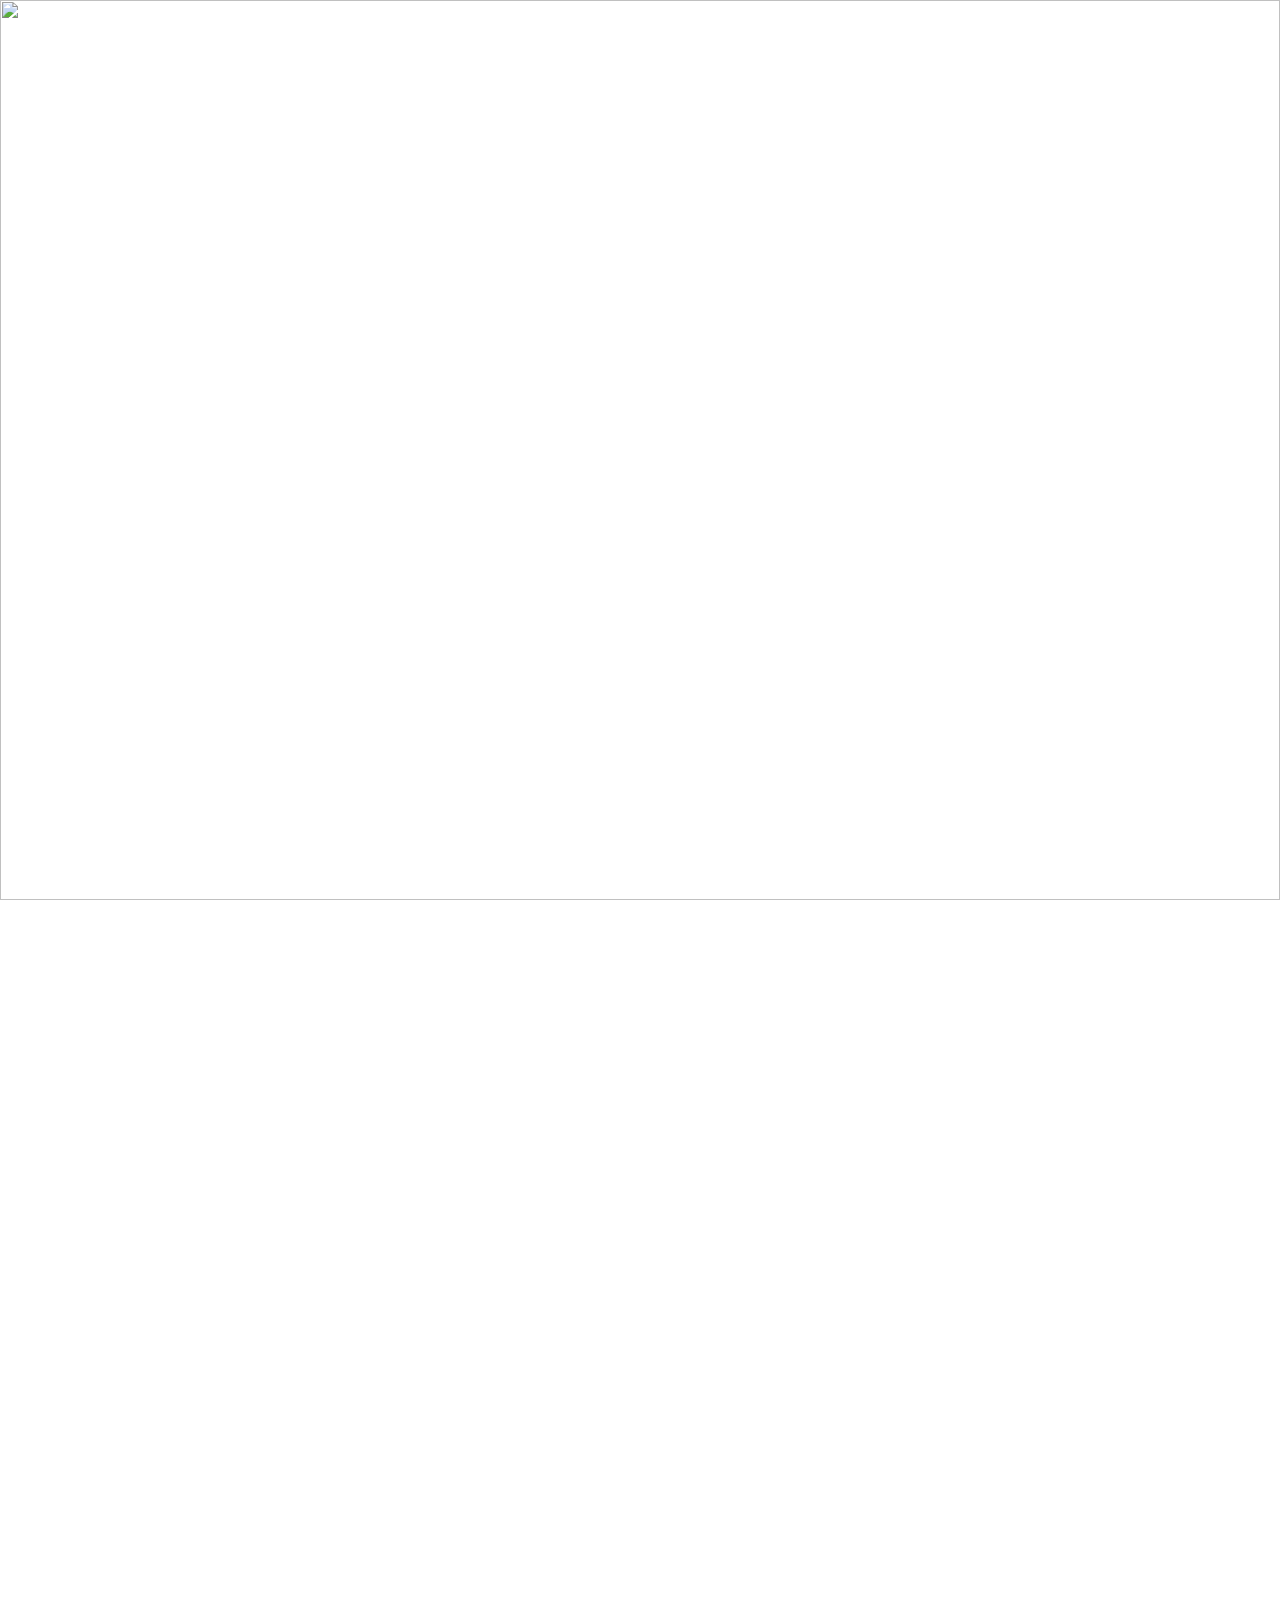
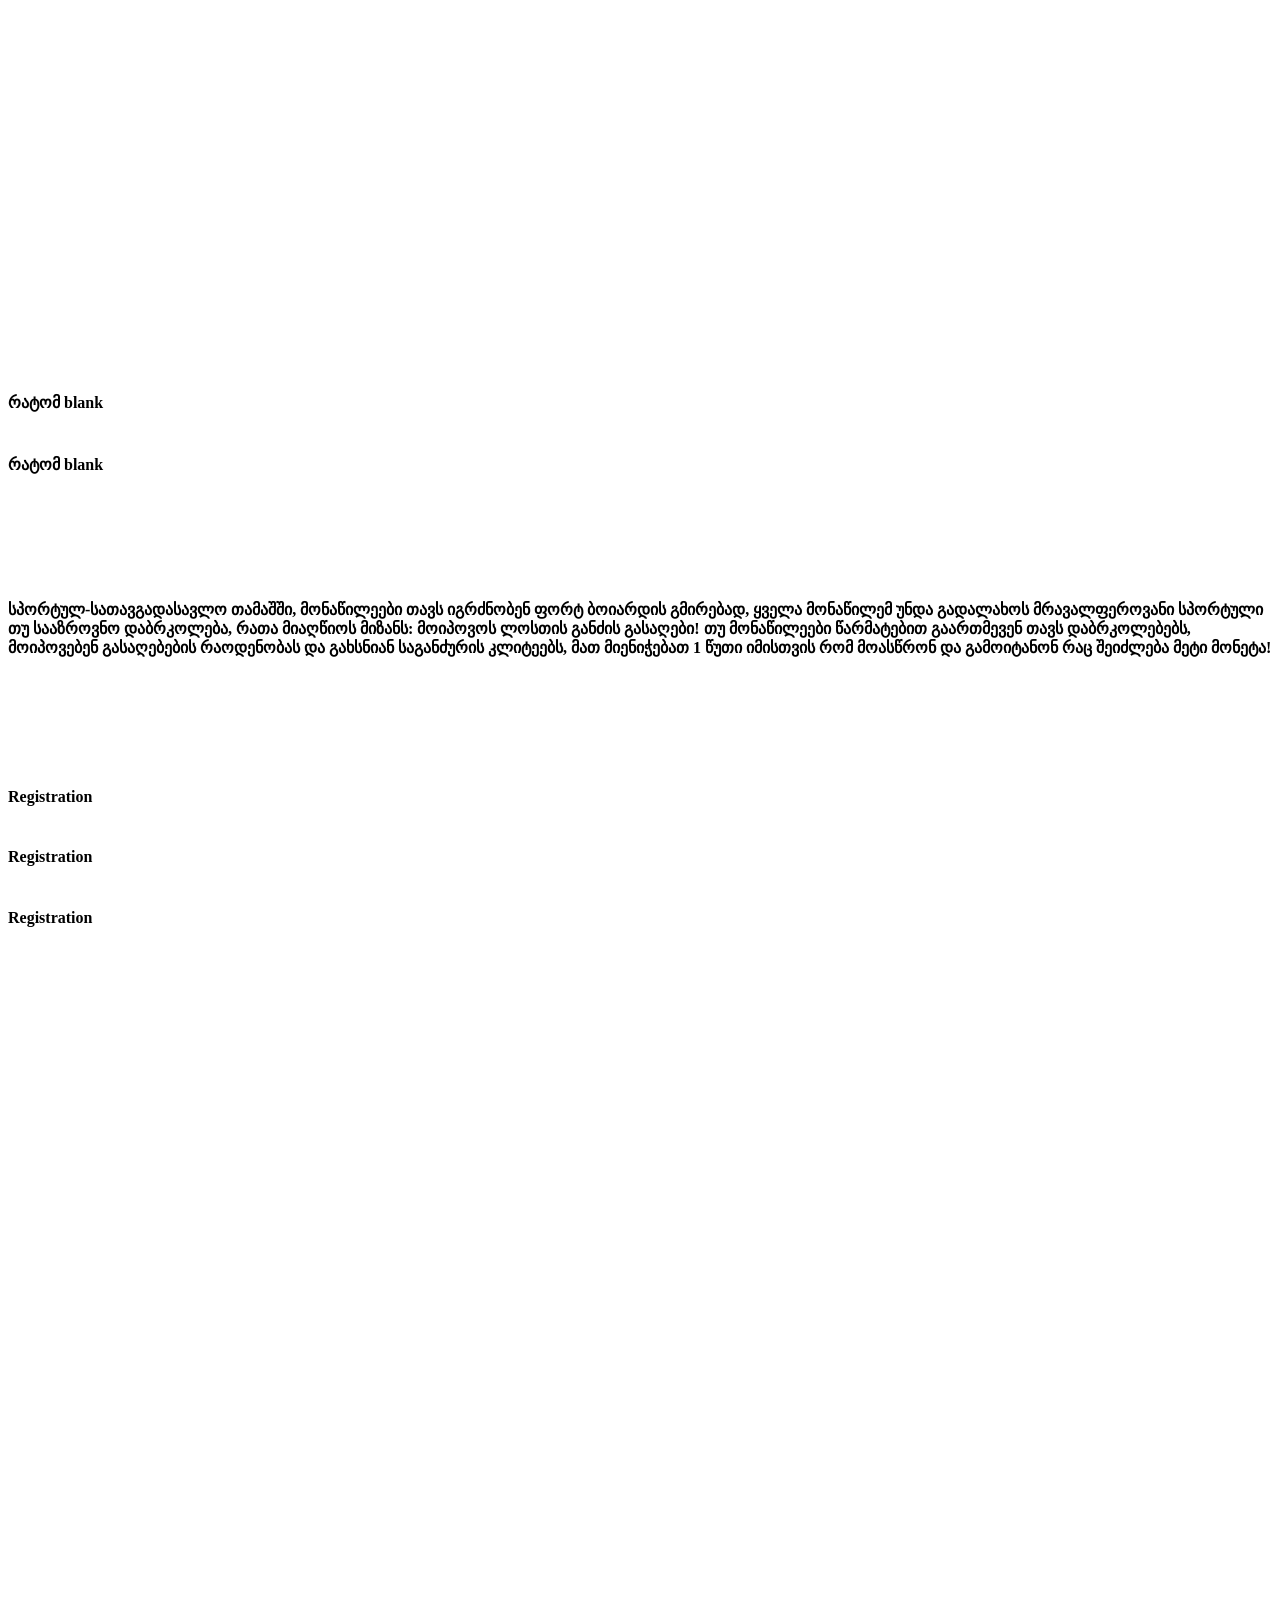
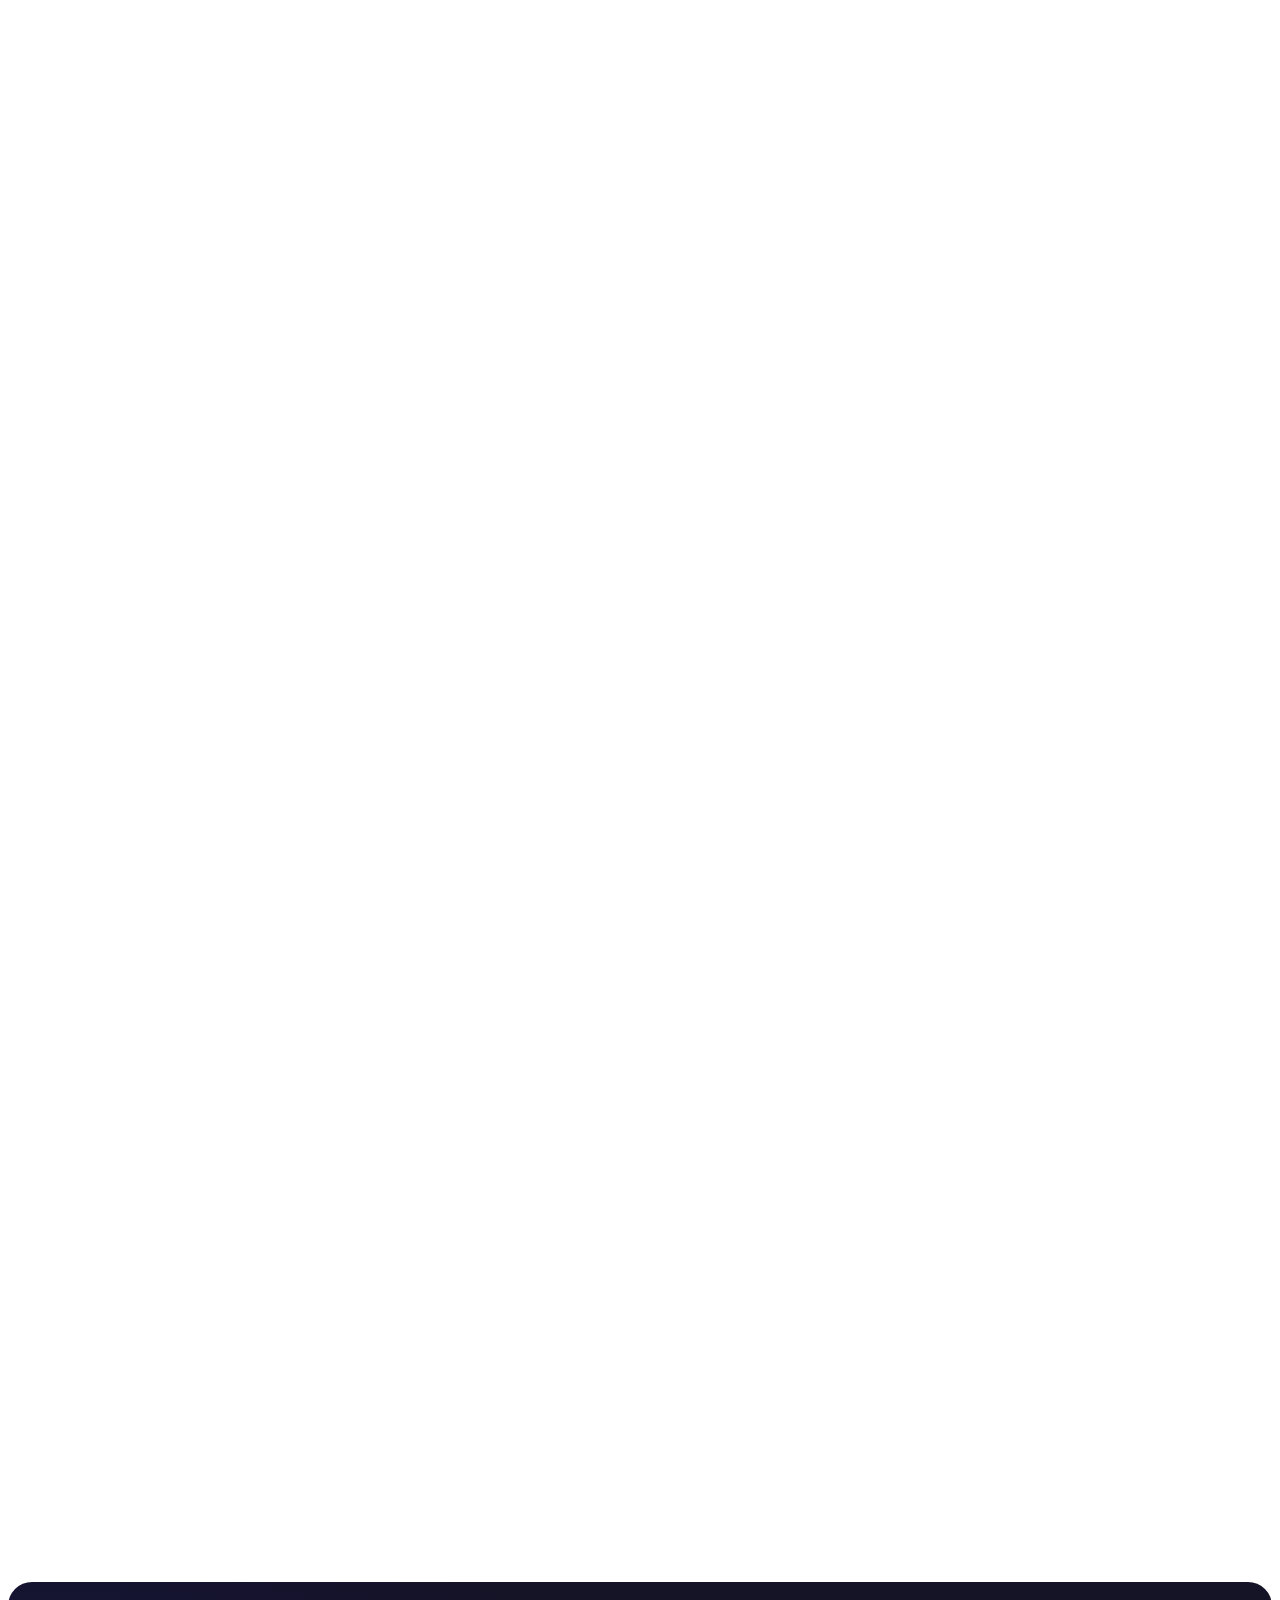
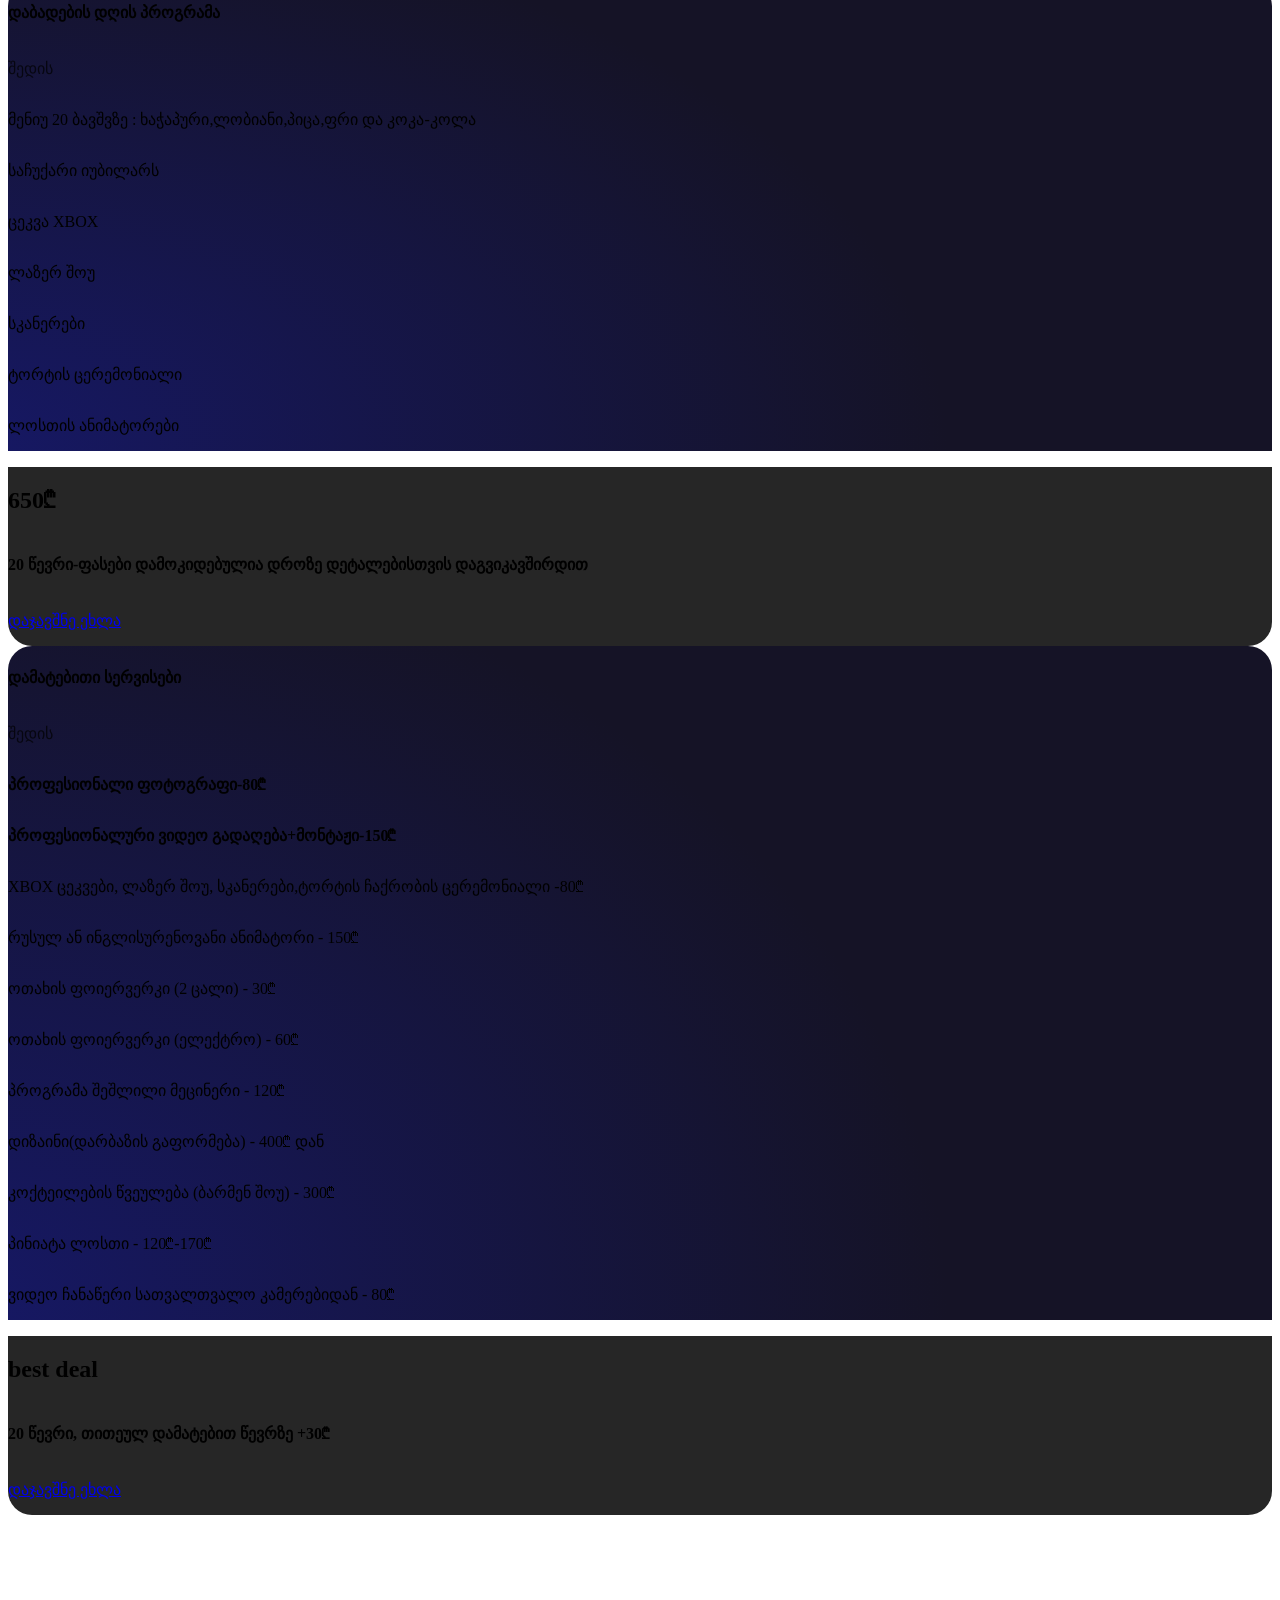
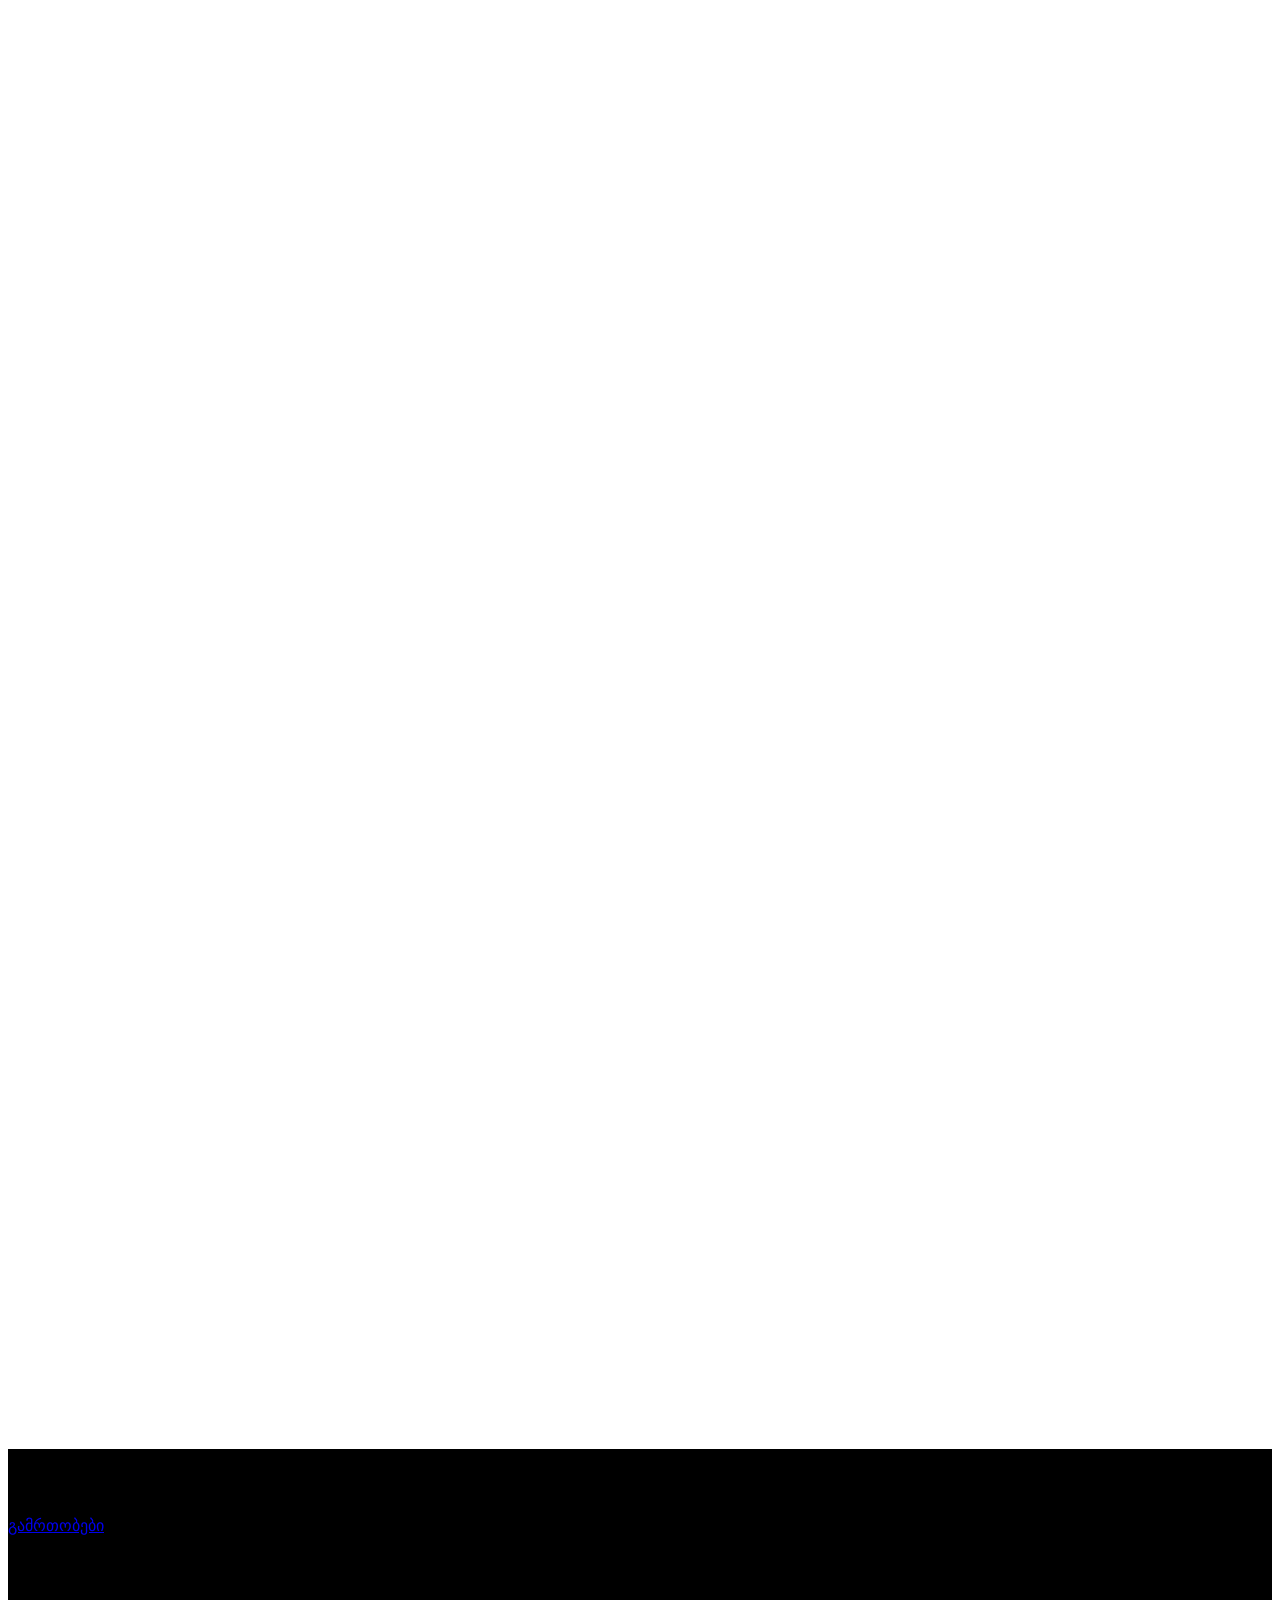
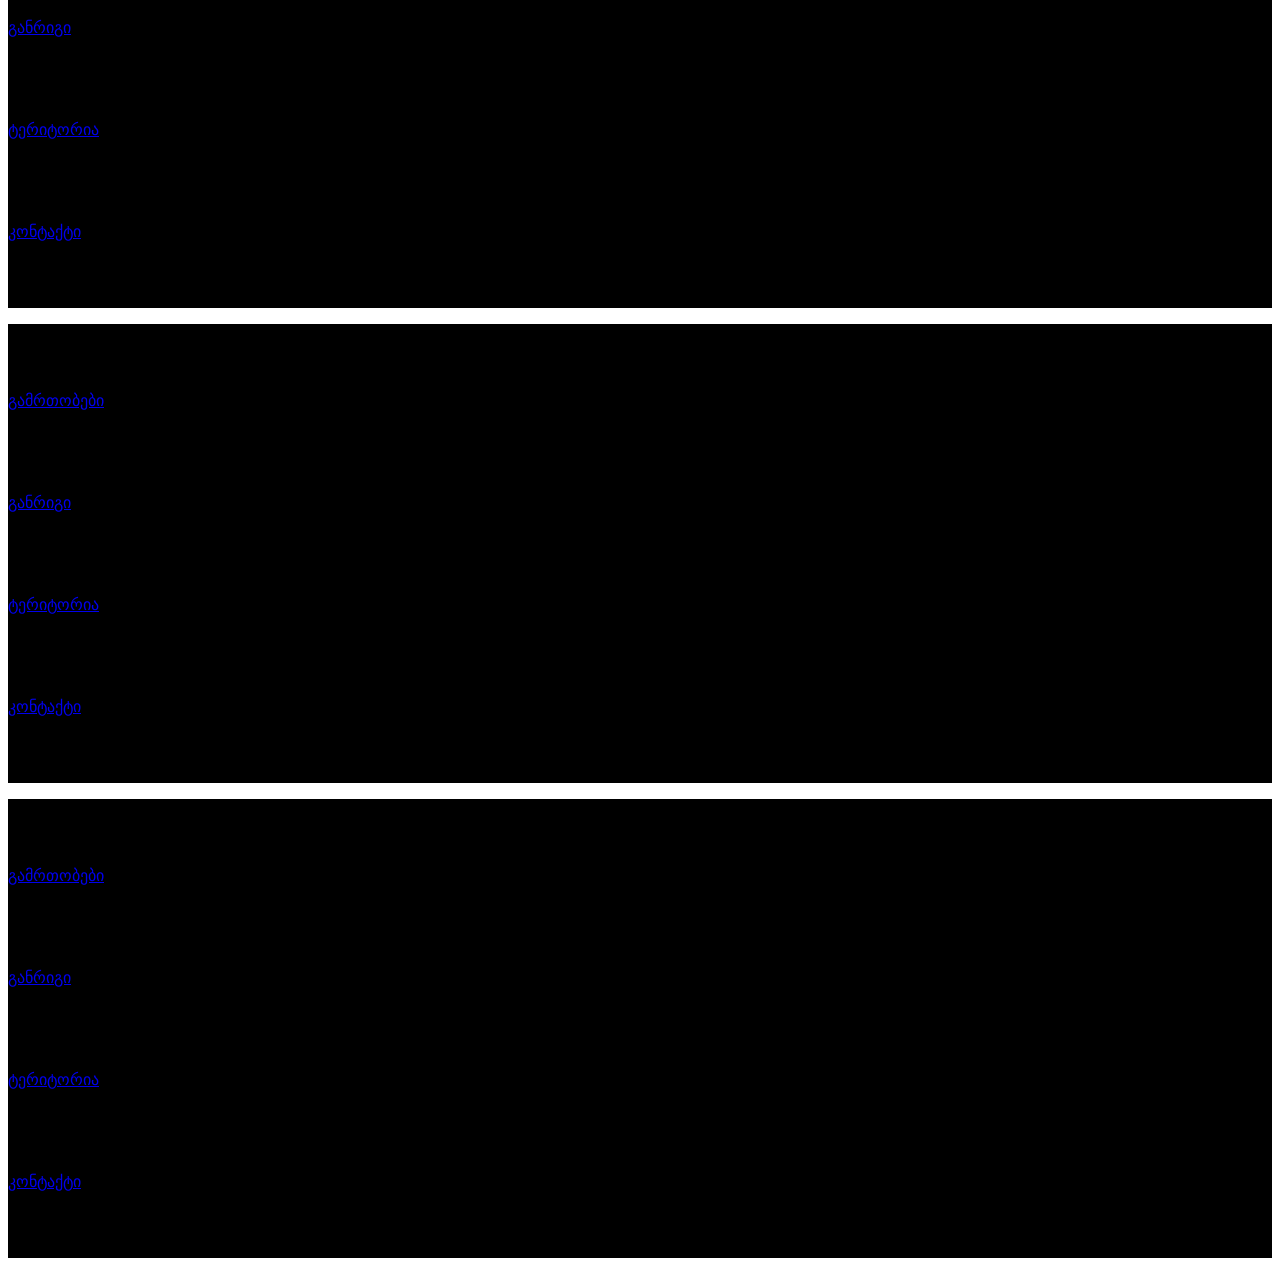
==== commit b19a7d63: "Update lost.html" ====
--- a/lost.html
+++ b/lost.html
@@ -23,4728 +23,17 @@
   <meta name="twitter:description" content="lost lock">
 
   <meta name="robots" content="max-image-preview:large">
-  <style data-framer-breakpoint-css>
-    @media(min-width: 1200px) {
-      .hidden-15txyk3 {
-        display: none !important
-      }
-    }
+  
+  
 
-    @media(min-width: 810px) and (max-width: 1199px) {
-      .hidden-fxt5sz {
-        display: none !important
-      }
-    }
-
-    @media(max-width: 809px) {
-      .hidden-10p0pig {
-        display: none !important
-      }
-    }
-
-    @media(min-width: 1200px) {
-      .hidden-128530 {
-        display: none !important
-      }
-    }
-
-    @media(min-width: 810px) and (max-width: 1199px) {
-      .hidden-2cjuxt {
-        display: none !important
-      }
-    }
-
-    @media(max-width: 809px) {
-      .hidden-ahuuep {
-        display: none !important
-      }
-    }
-  </style>
-  <style data-framer-css-ssr-minified data-framer-components="framer-lib-cursors-host framer-JgBbq PropertyOverrides framer-CfNLB framer-gA6hq framer-Ftug5 framer-uPH7v framer-4oBJE framer-FyUVG framer-TVkib framer-zIMj8 framer-jcHUw">
-    html,
-    body,
-    #main {
-      margin: 0;
-      padding: 0;
-      box-sizing: border-box
-    }
-
-    :root {
-      -webkit-font-smoothing: antialiased;
-      -moz-osx-font-smoothing: grayscale
-    }
-
-    * {
-      box-sizing: border-box;
-      -webkit-font-smoothing: inherit
-    }
-
-    h1,
-    h2,
-    h3,
-    h4,
-    h5,
-    h6,
-    p,
-    figure {
-      margin: 0
-    }
-
-    body,
-    input,
-    textarea,
-    select,
-    button {
-      font-size: 12px;
-      font-family: sans-serif
-    }
-
-    body {
-      --token-873fb35c-2084-47f0-9254-cb5d8b65f475: rgb(255, 255, 255);
-      --token-440020f8-b9e1-49ea-9687-1ea12b43b3de: rgb(0, 0, 0);
-      --token-c465f8c5-7fa9-436d-b203-2cb129c31fb1: rgb(237, 237, 237);
-      --token-f1e2c775-aff6-494c-a201-646657d66935: rgb(92, 119, 255);
-      --token-f1c81b52-2a59-4da2-a47f-3f4bfb2f2b58: rgb(1, 30, 255);
-      --token-a1a0c7e5-1e4d-414c-8dba-5e69e14eca12: rgba(255, 255, 255, .55);
-      --token-12cbfa94-9c5f-41d3-a67b-614d50367bfe: rgb(17, 17, 20);
-      --token-d87dc5f7-2638-4b77-9368-a8568c56fcca: rgb(38, 38, 38);
-      --token-3f7ab7b0-88eb-47f2-ab4d-dd4761361ee0: rgb(255, 34, 68);
-      --token-dc631f8a-4140-47df-884a-ed562fa8ef1a: rgb(28, 43, 255);
-      --token-b607bee7-c185-45e2-bd5c-aff8b6afe733: rgb(21, 19, 38);
-      --token-14605fce-5bc9-43c8-a91c-723bc4169ca1: rgba(0, 0, 0, 0);
-      --token-9a7303fe-2324-4aa1-bbd4-e1f1d449de82: rgba(255, 255, 255, .12);
-      --token-80ffe7cf-9d09-4fa3-9c39-3c4b6492f37f: rgb(191, 191, 191);
-      --token-7efc4de7-b212-4a26-bc9f-5cab4b89f6fd: rgba(0, 0, 0, .52);
-      --token-63d9d008-63d2-4f84-8893-9cc1f7048d87: rgb(22, 24, 101)
-    }
-
-    #__framer-badge-container {
-      position: fixed;
-      bottom: 0;
-      padding: 20px;
-      width: 100%;
-      display: flex;
-      justify-content: right;
-      pointer-events: none;
-      z-index: 314159
-    }
-
-    .__framer-badge {
-      pointer-events: auto
-    }
-
-    @font-face {
-      font-family: Inter;
-      src: url(https://framerusercontent.com/assets/5vvr9Vy74if2I6bQbJvbw7SY1pQ.woff2);
-      font-display: swap;
-      font-style: normal;
-      font-weight: 400;
-      unicode-range: U+0460-052F, U+1C80-1C88, U+20B4, U+2DE0-2DFF, U+A640-A69F, U+FE2E-FE2F
-    }
-
-    @font-face {
-      font-family: Inter;
-      src: url(https://framerusercontent.com/assets/EOr0mi4hNtlgWNn9if640EZzXCo.woff2);
-      font-display: swap;
-      font-style: normal;
-      font-weight: 400;
-      unicode-range: U+0301, U+0400-045F, U+0490-0491, U+04B0-04B1, U+2116
-    }
-
-    @font-face {
-      font-family: Inter;
-      src: url(https://framerusercontent.com/assets/Y9k9QrlZAqio88Klkmbd8VoMQc.woff2);
-      font-display: swap;
-      font-style: normal;
-      font-weight: 400;
-      unicode-range: U+1F00-1FFF
-    }
-
-    @font-face {
-      font-family: Inter;
-      src: url(https://framerusercontent.com/assets/OYrD2tBIBPvoJXiIHnLoOXnY9M.woff2);
-      font-display: swap;
-      font-style: normal;
-      font-weight: 400;
-      unicode-range: U+0370-03FF
-    }
-
-    @font-face {
-      font-family: Inter;
-      src: url(https://framerusercontent.com/assets/JeYwfuaPfZHQhEG8U5gtPDZ7WQ.woff2);
-      font-display: swap;
-      font-style: normal;
-      font-weight: 400;
-      unicode-range: U+0100-024F, U+0259, U+1E00-1EFF, U+2020, U+20A0-20AB, U+20AD-20CF, U+2113, U+2C60-2C7F, U+A720-A7FF
-    }
-
-    @font-face {
-      font-family: Inter;
-      src: url(https://framerusercontent.com/assets/vQyevYAyHtARFwPqUzQGpnDs.woff2);
-      font-display: swap;
-      font-style: normal;
-      font-weight: 400;
-      unicode-range: U+0000-00FF, U+0131, U+0152-0153, U+02BB-02BC, U+02C6, U+02DA, U+02DC, U+2000-206F, U+2074, U+20AC, U+2122, U+2191, U+2193, U+2212, U+2215, U+FEFF, U+FFFD
-    }
-
-    @font-face {
-      font-family: Inter;
-      src: url(https://framerusercontent.com/assets/b6Y37FthZeALduNqHicBT6FutY.woff2);
-      font-display: swap;
-      font-style: normal;
-      font-weight: 400;
-      unicode-range: U+0102-0103, U+0110-0111, U+0128-0129, U+0168-0169, U+01A0-01A1, U+01AF-01B0, U+1EA0-1EF9, U+20AB
-    }
-
-    @font-face {
-      font-family: Inter Display;
-      src: url(https://framerusercontent.com/assets/gazZKZuUEtvr9ULhdA4SprP0AZ0.woff2);
-      font-display: swap;
-      font-style: normal;
-      font-weight: 600;
-      unicode-range: U+0460-052F, U+1C80-1C88, U+20B4, U+2DE0-2DFF, U+A640-A69F, U+FE2E-FE2F
-    }
-
-    @font-face {
-      font-family: Inter Display;
-      src: url(https://framerusercontent.com/assets/pe8RoujoPxuTZhqoNzYqHX2MXA.woff2);
-      font-display: swap;
-      font-style: normal;
-      font-weight: 600;
-      unicode-range: U+0301, U+0400-045F, U+0490-0491, U+04B0-04B1, U+2116
-    }
-
-    @font-face {
-      font-family: Inter Display;
-      src: url(https://framerusercontent.com/assets/teGhWnhH3bCqefKGsIsqFy3hK8.woff2);
-      font-display: swap;
-      font-style: normal;
-      font-weight: 600;
-      unicode-range: U+1F00-1FFF
-    }
-
-    @font-face {
-      font-family: Inter Display;
-      src: url(https://framerusercontent.com/assets/qQHxgTnEk6Czu1yW4xS82HQWFOk.woff2);
-      font-display: swap;
-      font-style: normal;
-      font-weight: 600;
-      unicode-range: U+0370-03FF
-    }
-
-    @font-face {
-      font-family: Inter Display;
-      src: url(https://framerusercontent.com/assets/MJ3N6lfN4iP5Um8rJGqLYl03tE.woff2);
-      font-display: swap;
-      font-style: normal;
-      font-weight: 600;
-      unicode-range: U+0100-024F, U+0259, U+1E00-1EFF, U+2020, U+20A0-20AB, U+20AD-20CF, U+2113, U+2C60-2C7F, U+A720-A7FF
-    }
-
-    @font-face {
-      font-family: Inter Display;
-      src: url(https://framerusercontent.com/assets/dHHUz45rhM2KCQpj9zttNVlibk.woff2);
-      font-display: swap;
-      font-style: normal;
-      font-weight: 600;
-      unicode-range: U+0000-00FF, U+0131, U+0152-0153, U+02BB-02BC, U+02C6, U+02DA, U+02DC, U+2000-206F, U+2074, U+20AC, U+2122, U+2191, U+2193, U+2212, U+2215, U+FEFF, U+FFFD
-    }
-
-    @font-face {
-      font-family: Inter Display;
-      src: url(https://framerusercontent.com/assets/0SEEmmWc3vovhaai4RlRQSWRrz0.woff2);
-      font-display: swap;
-      font-style: normal;
-      font-weight: 600;
-      unicode-range: U+0102-0103, U+0110-0111, U+0128-0129, U+0168-0169, U+01A0-01A1, U+01AF-01B0, U+1EA0-1EF9, U+20AB
-    }
-
-    @font-face {
-      font-family: Inter;
-      src: url(https://framerusercontent.com/assets/hyOgCu0Xnghbimh0pE8QTvtt2AU.woff2);
-      font-display: swap;
-      font-style: normal;
-      font-weight: 600;
-      unicode-range: U+0460-052F, U+1C80-1C88, U+20B4, U+2DE0-2DFF, U+A640-A69F, U+FE2E-FE2F
-    }
-
-    @font-face {
-      font-family: Inter;
-      src: url(https://framerusercontent.com/assets/NeGmSOXrPBfEFIy5YZeHq17LEDA.woff2);
-      font-display: swap;
-      font-style: normal;
-      font-weight: 600;
-      unicode-range: U+0301, U+0400-045F, U+0490-0491, U+04B0-04B1, U+2116
-    }
-
-    @font-face {
-      font-family: Inter;
-      src: url(https://framerusercontent.com/assets/oYaAX5himiTPYuN8vLWnqBbfD2s.woff2);
-      font-display: swap;
-      font-style: normal;
-      font-weight: 600;
-      unicode-range: U+1F00-1FFF
-    }
-
-    @font-face {
-      font-family: Inter;
-      src: url(https://framerusercontent.com/assets/lEJLP4R0yuCaMCjSXYHtJw72M.woff2);
-      font-display: swap;
-      font-style: normal;
-      font-weight: 600;
-      unicode-range: U+0370-03FF
-    }
-
-    @font-face {
-      font-family: Inter;
-      src: url(https://framerusercontent.com/assets/cRJyLNuTJR5jbyKzGi33wU9cqIQ.woff2);
-      font-display: swap;
-      font-style: normal;
-      font-weight: 600;
-      unicode-range: U+0100-024F, U+0259, U+1E00-1EFF, U+2020, U+20A0-20AB, U+20AD-20CF, U+2113, U+2C60-2C7F, U+A720-A7FF
-    }
-
-    @font-face {
-      font-family: Inter;
-      src: url(https://framerusercontent.com/assets/1ZFS7N918ojhhd0nQWdj3jz4w.woff2);
-      font-display: swap;
-      font-style: normal;
-      font-weight: 600;
-      unicode-range: U+0000-00FF, U+0131, U+0152-0153, U+02BB-02BC, U+02C6, U+02DA, U+02DC, U+2000-206F, U+2074, U+20AC, U+2122, U+2191, U+2193, U+2212, U+2215, U+FEFF, U+FFFD
-    }
-
-    @font-face {
-      font-family: Inter;
-      src: url(https://framerusercontent.com/assets/A0Wcc7NgXMjUuFdquHDrIZpzZw0.woff2);
-      font-display: swap;
-      font-style: normal;
-      font-weight: 600;
-      unicode-range: U+0102-0103, U+0110-0111, U+0128-0129, U+0168-0169, U+01A0-01A1, U+01AF-01B0, U+1EA0-1EF9, U+20AB
-    }
-
-    @font-face {
-      font-family: Inter;
-      src: url(https://framerusercontent.com/assets/mkY5Sgyq51ik0AMrSBwhm9DJg.woff2);
-      font-display: block;
-      font-style: normal;
-      font-weight: 900;
-      unicode-range: U+0460-052F, U+1C80-1C88, U+20B4, U+2DE0-2DFF, U+A640-A69F, U+FE2E-FE2F
-    }
-
-    @font-face {
-      font-family: Inter;
-      src: url(https://framerusercontent.com/assets/X5hj6qzcHUYv7h1390c8Rhm6550.woff2);
-      font-display: block;
-      font-style: normal;
-      font-weight: 900;
-      unicode-range: U+0301, U+0400-045F, U+0490-0491, U+04B0-04B1, U+2116
-    }
-
-    @font-face {
-      font-family: Inter;
-      src: url(https://framerusercontent.com/assets/gQhNpS3tN86g8RcVKYUUaKt2oMQ.woff2);
-      font-display: block;
-      font-style: normal;
-      font-weight: 900;
-      unicode-range: U+1F00-1FFF
-    }
-
-    @font-face {
-      font-family: Inter;
-      src: url(https://framerusercontent.com/assets/cugnVhSraaRyANCaUtI5FV17wk.woff2);
-      font-display: block;
-      font-style: normal;
-      font-weight: 900;
-      unicode-range: U+0370-03FF
-    }
-
-    @font-face {
-      font-family: Inter;
-      src: url(https://framerusercontent.com/assets/5HcVoGak8k5agFJSaKa4floXVu0.woff2);
-      font-display: block;
-      font-style: normal;
-      font-weight: 900;
-      unicode-range: U+0100-024F, U+0259, U+1E00-1EFF, U+2020, U+20A0-20AB, U+20AD-20CF, U+2113, U+2C60-2C7F, U+A720-A7FF
-    }
-
-    @font-face {
-      font-family: Inter;
-      src: url(https://framerusercontent.com/assets/jn4BtSPLlS0NDp1KiFAtFKiiY0o.woff2);
-      font-display: block;
-      font-style: normal;
-      font-weight: 900;
-      unicode-range: U+0000-00FF, U+0131, U+0152-0153, U+02BB-02BC, U+02C6, U+02DA, U+02DC, U+2000-206F, U+2074, U+20AC, U+2122, U+2191, U+2193, U+2212, U+2215, U+FEFF, U+FFFD
-    }
-
-    @font-face {
-      font-family: Inter;
-      src: url(https://framerusercontent.com/assets/P2Bw01CtL0b9wqygO0sSVogWbo.woff2);
-      font-display: block;
-      font-style: normal;
-      font-weight: 900;
-      unicode-range: U+0102-0103, U+0110-0111, U+0128-0129, U+0168-0169, U+01A0-01A1, U+01AF-01B0, U+1EA0-1EF9, U+20AB
-    }
-
-    @font-face {
-      font-family: Inter;
-      src: url(https://framerusercontent.com/assets/DpPBYI0sL4fYLgAkX8KXOPVt7c.woff2);
-      font-display: swap;
-      font-style: normal;
-      font-weight: 700;
-      unicode-range: U+0460-052F, U+1C80-1C88, U+20B4, U+2DE0-2DFF, U+A640-A69F, U+FE2E-FE2F
-    }
-
-    @font-face {
-      font-family: Inter;
-      src: url(https://framerusercontent.com/assets/4RAEQdEOrcnDkhHiiCbJOw92Lk.woff2);
-      font-display: swap;
-      font-style: normal;
-      font-weight: 700;
-      unicode-range: U+0301, U+0400-045F, U+0490-0491, U+04B0-04B1, U+2116
-    }
-
-    @font-face {
-      font-family: Inter;
-      src: url(https://framerusercontent.com/assets/1K3W8DizY3v4emK8Mb08YHxTbs.woff2);
-      font-display: swap;
-      font-style: normal;
-      font-weight: 700;
-      unicode-range: U+1F00-1FFF
-    }
-
-    @font-face {
-      font-family: Inter;
-      src: url(https://framerusercontent.com/assets/tUSCtfYVM1I1IchuyCwz9gDdQ.woff2);
-      font-display: swap;
-      font-style: normal;
-      font-weight: 700;
-      unicode-range: U+0370-03FF
-    }
-
-    @font-face {
-      font-family: Inter;
-      src: url(https://framerusercontent.com/assets/VgYFWiwsAC5OYxAycRXXvhze58.woff2);
-      font-display: swap;
-      font-style: normal;
-      font-weight: 700;
-      unicode-range: U+0100-024F, U+0259, U+1E00-1EFF, U+2020, U+20A0-20AB, U+20AD-20CF, U+2113, U+2C60-2C7F, U+A720-A7FF
-    }
-
-    @font-face {
-      font-family: Inter;
-      src: url(https://framerusercontent.com/assets/DXD0Q7LSl7HEvDzucnyLnGBHM.woff2);
-      font-display: swap;
-      font-style: normal;
-      font-weight: 700;
-      unicode-range: U+0000-00FF, U+0131, U+0152-0153, U+02BB-02BC, U+02C6, U+02DA, U+02DC, U+2000-206F, U+2074, U+20AC, U+2122, U+2191, U+2193, U+2212, U+2215, U+FEFF, U+FFFD
-    }
-
-    @font-face {
-      font-family: Inter;
-      src: url(https://framerusercontent.com/assets/GIryZETIX4IFypco5pYZONKhJIo.woff2);
-      font-display: swap;
-      font-style: normal;
-      font-weight: 700;
-      unicode-range: U+0102-0103, U+0110-0111, U+0128-0129, U+0168-0169, U+01A0-01A1, U+01AF-01B0, U+1EA0-1EF9, U+20AB
-    }
-
-    @font-face {
-      font-family: Inter;
-      src: url(https://framerusercontent.com/assets/H89BbHkbHDzlxZzxi8uPzTsp90.woff2);
-      font-display: swap;
-      font-style: italic;
-      font-weight: 700;
-      unicode-range: U+0460-052F, U+1C80-1C88, U+20B4, U+2DE0-2DFF, U+A640-A69F, U+FE2E-FE2F
-    }
-
-    @font-face {
-      font-family: Inter;
-      src: url(https://framerusercontent.com/assets/u6gJwDuwB143kpNK1T1MDKDWkMc.woff2);
-      font-display: swap;
-      font-style: italic;
-      font-weight: 700;
-      unicode-range: U+0301, U+0400-045F, U+0490-0491, U+04B0-04B1, U+2116
-    }
-
-    @font-face {
-      font-family: Inter;
-      src: url(https://framerusercontent.com/assets/43sJ6MfOPh1LCJt46OvyDuSbA6o.woff2);
-      font-display: swap;
-      font-style: italic;
-      font-weight: 700;
-      unicode-range: U+1F00-1FFF
-    }
-
-    @font-face {
-      font-family: Inter;
-      src: url(https://framerusercontent.com/assets/wccHG0r4gBDAIRhfHiOlq6oEkqw.woff2);
-      font-display: swap;
-      font-style: italic;
-      font-weight: 700;
-      unicode-range: U+0370-03FF
-    }
-
-    @font-face {
-      font-family: Inter;
-      src: url(https://framerusercontent.com/assets/WZ367JPwf9bRW6LdTHN8rXgSjw.woff2);
-      font-display: swap;
-      font-style: italic;
-      font-weight: 700;
-      unicode-range: U+0100-024F, U+0259, U+1E00-1EFF, U+2020, U+20A0-20AB, U+20AD-20CF, U+2113, U+2C60-2C7F, U+A720-A7FF
-    }
-
-    @font-face {
-      font-family: Inter;
-      src: url(https://framerusercontent.com/assets/QxmhnWTzLtyjIiZcfaLIJ8EFBXU.woff2);
-      font-display: swap;
-      font-style: italic;
-      font-weight: 700;
-      unicode-range: U+0000-00FF, U+0131, U+0152-0153, U+02BB-02BC, U+02C6, U+02DA, U+02DC, U+2000-206F, U+2074, U+20AC, U+2122, U+2191, U+2193, U+2212, U+2215, U+FEFF, U+FFFD
-    }
-
-    @font-face {
-      font-family: Inter;
-      src: url(https://framerusercontent.com/assets/2A4Xx7CngadFGlVV4xrO06OBHY.woff2);
-      font-display: swap;
-      font-style: italic;
-      font-weight: 700;
-      unicode-range: U+0102-0103, U+0110-0111, U+0128-0129, U+0168-0169, U+01A0-01A1, U+01AF-01B0, U+1EA0-1EF9, U+20AB
-    }
-
-    @font-face {
-      font-family: Inter;
-      src: url(https://framerusercontent.com/assets/CfMzU8w2e7tHgF4T4rATMPuWosA.woff2);
-      font-display: swap;
-      font-style: italic;
-      font-weight: 400;
-      unicode-range: U+0460-052F, U+1C80-1C88, U+20B4, U+2DE0-2DFF, U+A640-A69F, U+FE2E-FE2F
-    }
-
-    @font-face {
-      font-family: Inter;
-      src: url(https://framerusercontent.com/assets/867QObYax8ANsfX4TGEVU9YiCM.woff2);
-      font-display: swap;
-      font-style: italic;
-      font-weight: 400;
-      unicode-range: U+0301, U+0400-045F, U+0490-0491, U+04B0-04B1, U+2116
-    }
-
-    @font-face {
-      font-family: Inter;
-      src: url(https://framerusercontent.com/assets/Oyn2ZbENFdnW7mt2Lzjk1h9Zb9k.woff2);
-      font-display: swap;
-      font-style: italic;
-      font-weight: 400;
-      unicode-range: U+1F00-1FFF
-    }
-
-    @font-face {
-      font-family: Inter;
-      src: url(https://framerusercontent.com/assets/cdAe8hgZ1cMyLu9g005pAW3xMo.woff2);
-      font-display: swap;
-      font-style: italic;
-      font-weight: 400;
-      unicode-range: U+0370-03FF
-    }
-
-    @font-face {
-      font-family: Inter;
-      src: url(https://framerusercontent.com/assets/DOfvtmE1UplCq161m6Hj8CSQYg.woff2);
-      font-display: swap;
-      font-style: italic;
-      font-weight: 400;
-      unicode-range: U+0100-024F, U+0259, U+1E00-1EFF, U+2020, U+20A0-20AB, U+20AD-20CF, U+2113, U+2C60-2C7F, U+A720-A7FF
-    }
-
-    @font-face {
-      font-family: Inter;
-      src: url(https://framerusercontent.com/assets/vFzuJY0c65av44uhEKB6vyjFMg.woff2);
-      font-display: swap;
-      font-style: italic;
-      font-weight: 400;
-      unicode-range: U+0000-00FF, U+0131, U+0152-0153, U+02BB-02BC, U+02C6, U+02DA, U+02DC, U+2000-206F, U+2074, U+20AC, U+2122, U+2191, U+2193, U+2212, U+2215, U+FEFF, U+FFFD
-    }
-
-    @font-face {
-      font-family: Inter;
-      src: url(https://framerusercontent.com/assets/tKtBcDnBMevsEEJKdNGhhkLzYo.woff2);
-      font-display: swap;
-      font-style: italic;
-      font-weight: 400;
-      unicode-range: U+0102-0103, U+0110-0111, U+0128-0129, U+0168-0169, U+01A0-01A1, U+01AF-01B0, U+1EA0-1EF9, U+20AB
-    }
-
-    @font-face {
-      font-family: Inter;
-      src: url(https://framerusercontent.com/assets/vxBnBhH8768IFAXAb4Qf6wQHKs.woff2);
-      font-display: swap;
-      font-style: italic;
-      font-weight: 600;
-      unicode-range: U+0460-052F, U+1C80-1C88, U+20B4, U+2DE0-2DFF, U+A640-A69F, U+FE2E-FE2F
-    }
-
-    @font-face {
-      font-family: Inter;
-      src: url(https://framerusercontent.com/assets/zSsEuoJdh8mcFVk976C05ZfQr8.woff2);
-      font-display: swap;
-      font-style: italic;
-      font-weight: 600;
-      unicode-range: U+0301, U+0400-045F, U+0490-0491, U+04B0-04B1, U+2116
-    }
-
-    @font-face {
-      font-family: Inter;
-      src: url(https://framerusercontent.com/assets/b8ezwLrN7h2AUoPEENcsTMVJ0.woff2);
-      font-display: swap;
-      font-style: italic;
-      font-weight: 600;
-      unicode-range: U+1F00-1FFF
-    }
-
-    @font-face {
-      font-family: Inter;
-      src: url(https://framerusercontent.com/assets/mvNEIBLyHbscgHtwfsByjXUz3XY.woff2);
-      font-display: swap;
-      font-style: italic;
-      font-weight: 600;
-      unicode-range: U+0370-03FF
-    }
-
-    @font-face {
-      font-family: Inter;
-      src: url(https://framerusercontent.com/assets/6FI2EneKzM3qBy5foOZXey7coCA.woff2);
-      font-display: swap;
-      font-style: italic;
-      font-weight: 600;
-      unicode-range: U+0100-024F, U+0259, U+1E00-1EFF, U+2020, U+20A0-20AB, U+20AD-20CF, U+2113, U+2C60-2C7F, U+A720-A7FF
-    }
-
-    @font-face {
-      font-family: Inter;
-      src: url(https://framerusercontent.com/assets/qrVgiXNd6RuQjETYQiVQ9nqCk.woff2);
-      font-display: swap;
-      font-style: italic;
-      font-weight: 600;
-      unicode-range: U+0000-00FF, U+0131, U+0152-0153, U+02BB-02BC, U+02C6, U+02DA, U+02DC, U+2000-206F, U+2074, U+20AC, U+2122, U+2191, U+2193, U+2212, U+2215, U+FEFF, U+FFFD
-    }
-
-    @font-face {
-      font-family: Inter;
-      src: url(https://framerusercontent.com/assets/NHHeAKJVP0ZWHk5YZnQQChIsBM.woff2);
-      font-display: swap;
-      font-style: italic;
-      font-weight: 600;
-      unicode-range: U+0102-0103, U+0110-0111, U+0128-0129, U+0168-0169, U+01A0-01A1, U+01AF-01B0, U+1EA0-1EF9, U+20AB
-    }
-
-    @font-face {
-      font-family: Inter;
-      src: url(https://framerusercontent.com/assets/05KsVHGDmqXSBXM4yRZ65P8i0s.woff2);
-      font-display: block;
-      font-style: italic;
-      font-weight: 900;
-      unicode-range: U+0460-052F, U+1C80-1C88, U+20B4, U+2DE0-2DFF, U+A640-A69F, U+FE2E-FE2F
-    }
-
-    @font-face {
-      font-family: Inter;
-      src: url(https://framerusercontent.com/assets/ky8ovPukK4dJ1Pxq74qGhOqCYI.woff2);
-      font-display: block;
-      font-style: italic;
-      font-weight: 900;
-      unicode-range: U+0301, U+0400-045F, U+0490-0491, U+04B0-04B1, U+2116
-    }
-
-    @font-face {
-      font-family: Inter;
-      src: url(https://framerusercontent.com/assets/vvNSqIj42qeQ2bvCRBIWKHscrc.woff2);
-      font-display: block;
-      font-style: italic;
-      font-weight: 900;
-      unicode-range: U+1F00-1FFF
-    }
-
-    @font-face {
-      font-family: Inter;
-      src: url(https://framerusercontent.com/assets/3ZmXbBKToJifDV9gwcifVd1tEY.woff2);
-      font-display: block;
-      font-style: italic;
-      font-weight: 900;
-      unicode-range: U+0370-03FF
-    }
-
-    @font-face {
-      font-family: Inter;
-      src: url(https://framerusercontent.com/assets/FNfhX3dt4ChuLJq2PwdlxHO7PU.woff2);
-      font-display: block;
-      font-style: italic;
-      font-weight: 900;
-      unicode-range: U+0100-024F, U+0259, U+1E00-1EFF, U+2020, U+20A0-20AB, U+20AD-20CF, U+2113, U+2C60-2C7F, U+A720-A7FF
-    }
-
-    @font-face {
-      font-family: Inter;
-      src: url(https://framerusercontent.com/assets/g0c8vEViiXNlKAgI4Ymmk3Ig.woff2);
-      font-display: block;
-      font-style: italic;
-      font-weight: 900;
-      unicode-range: U+0000-00FF, U+0131, U+0152-0153, U+02BB-02BC, U+02C6, U+02DA, U+02DC, U+2000-206F, U+2074, U+20AC, U+2122, U+2191, U+2193, U+2212, U+2215, U+FEFF, U+FFFD
-    }
-
-    @font-face {
-      font-family: Inter;
-      src: url(https://framerusercontent.com/assets/efTfQcBJ53kM2pB1hezSZ3RDUFs.woff2);
-      font-display: block;
-      font-style: italic;
-      font-weight: 900;
-      unicode-range: U+0102-0103, U+0110-0111, U+0128-0129, U+0168-0169, U+01A0-01A1, U+01AF-01B0, U+1EA0-1EF9, U+20AB
-    }
-
-    @font-face {
-      font-family: Inter Display;
-      src: url(https://framerusercontent.com/assets/ePuN3mCjzajIHnyCdvKBFiZkyY0.woff2);
-      font-display: swap;
-      font-style: normal;
-      font-weight: 500;
-      unicode-range: U+0460-052F, U+1C80-1C88, U+20B4, U+2DE0-2DFF, U+A640-A69F, U+FE2E-FE2F
-    }
-
-    @font-face {
-      font-family: Inter Display;
-      src: url(https://framerusercontent.com/assets/V3j1L0o5vPFKe26Sw4HcpXCfHo.woff2);
-      font-display: swap;
-      font-style: normal;
-      font-weight: 500;
-      unicode-range: U+0301, U+0400-045F, U+0490-0491, U+04B0-04B1, U+2116
-    }
-
-    @font-face {
-      font-family: Inter Display;
-      src: url(https://framerusercontent.com/assets/F3kdpd2N0cToWV5huaZjjgM.woff2);
-      font-display: swap;
-      font-style: normal;
-      font-weight: 500;
-      unicode-range: U+1F00-1FFF
-    }
-
-    @font-face {
-      font-family: Inter Display;
-      src: url(https://framerusercontent.com/assets/0iDmxkizU9goZoclqIqsV5rvETU.woff2);
-      font-display: swap;
-      font-style: normal;
-      font-weight: 500;
-      unicode-range: U+0370-03FF
-    }
-
-    @font-face {
-      font-family: Inter Display;
-      src: url(https://framerusercontent.com/assets/r0mv3NegmA0akcQsNFotG32Las.woff2);
-      font-display: swap;
-      font-style: normal;
-      font-weight: 500;
-      unicode-range: U+0100-024F, U+0259, U+1E00-1EFF, U+2020, U+20A0-20AB, U+20AD-20CF, U+2113, U+2C60-2C7F, U+A720-A7FF
-    }
-
-    @font-face {
-      font-family: Inter Display;
-      src: url(https://framerusercontent.com/assets/8yoV9pUxquX7VD7ZXlNYKQmkmk.woff2);
-      font-display: swap;
-      font-style: normal;
-      font-weight: 500;
-      unicode-range: U+0000-00FF, U+0131, U+0152-0153, U+02BB-02BC, U+02C6, U+02DA, U+02DC, U+2000-206F, U+2074, U+20AC, U+2122, U+2191, U+2193, U+2212, U+2215, U+FEFF, U+FFFD
-    }
-
-    @font-face {
-      font-family: Inter Display;
-      src: url(https://framerusercontent.com/assets/Ii21jnSJkulBKsHHXKlapi7fv9w.woff2);
-      font-display: swap;
-      font-style: normal;
-      font-weight: 500;
-      unicode-range: U+0102-0103, U+0110-0111, U+0128-0129, U+0168-0169, U+01A0-01A1, U+01AF-01B0, U+1EA0-1EF9, U+20AB
-    }
-
-    @font-face {
-      font-family: Inter Display;
-      src: url(https://framerusercontent.com/assets/I11LrmuBDQZweplJ62KkVsklU5Y.woff2);
-      font-display: swap;
-      font-style: normal;
-      font-weight: 700;
-      unicode-range: U+0460-052F, U+1C80-1C88, U+20B4, U+2DE0-2DFF, U+A640-A69F, U+FE2E-FE2F
-    }
-
-    @font-face {
-      font-family: Inter Display;
-      src: url(https://framerusercontent.com/assets/UjFZPDy3qGuDktQM4q9CxhKfIa8.woff2);
-      font-display: swap;
-      font-style: normal;
-      font-weight: 700;
-      unicode-range: U+0301, U+0400-045F, U+0490-0491, U+04B0-04B1, U+2116
-    }
-
-    @font-face {
-      font-family: Inter Display;
-      src: url(https://framerusercontent.com/assets/8exwVHJy2DhJ4N5prYlVMrEKmQ.woff2);
-      font-display: swap;
-      font-style: normal;
-      font-weight: 700;
-      unicode-range: U+1F00-1FFF
-    }
-
-    @font-face {
-      font-family: Inter Display;
-      src: url(https://framerusercontent.com/assets/UTeedEK21hO5jDxEUldzdScUqpg.woff2);
-      font-display: swap;
-      font-style: normal;
-      font-weight: 700;
-      unicode-range: U+0370-03FF
-    }
-
-    @font-face {
-      font-family: Inter Display;
-      src: url(https://framerusercontent.com/assets/Ig8B8nzy11hzIWEIYnkg91sofjo.woff2);
-      font-display: swap;
-      font-style: normal;
-      font-weight: 700;
-      unicode-range: U+0100-024F, U+0259, U+1E00-1EFF, U+2020, U+20A0-20AB, U+20AD-20CF, U+2113, U+2C60-2C7F, U+A720-A7FF
-    }
-
-    @font-face {
-      font-family: Inter Display;
-      src: url(https://framerusercontent.com/assets/n9CXKI3tsmCPeC6MCT9NziShSuQ.woff2);
-      font-display: swap;
-      font-style: normal;
-      font-weight: 700;
-      unicode-range: U+0000-00FF, U+0131, U+0152-0153, U+02BB-02BC, U+02C6, U+02DA, U+02DC, U+2000-206F, U+2074, U+20AC, U+2122, U+2191, U+2193, U+2212, U+2215, U+FEFF, U+FFFD
-    }
-
-    @font-face {
-      font-family: Inter Display;
-      src: url(https://framerusercontent.com/assets/qctQFoJqJ9aIbRSIp0AhCQpFxn8.woff2);
-      font-display: swap;
-      font-style: normal;
-      font-weight: 700;
-      unicode-range: U+0102-0103, U+0110-0111, U+0128-0129, U+0168-0169, U+01A0-01A1, U+01AF-01B0, U+1EA0-1EF9, U+20AB
-    }
-
-    @font-face {
-      font-family: Inter Display;
-      src: url(https://framerusercontent.com/assets/fXvVh2JeZlehNcEhKHpHH0frSl0.woff2);
-      font-display: swap;
-      font-style: italic;
-      font-weight: 700;
-      unicode-range: U+0460-052F, U+1C80-1C88, U+20B4, U+2DE0-2DFF, U+A640-A69F, U+FE2E-FE2F
-    }
-
-    @font-face {
-      font-family: Inter Display;
-      src: url(https://framerusercontent.com/assets/7pScaNeb6M7n2HF2jKemDqzCIr4.woff2);
-      font-display: swap;
-      font-style: italic;
-      font-weight: 700;
-      unicode-range: U+0301, U+0400-045F, U+0490-0491, U+04B0-04B1, U+2116
-    }
-
-    @font-face {
-      font-family: Inter Display;
-      src: url(https://framerusercontent.com/assets/qS4UjQYyATcVV9rODk0Zx9KhkY8.woff2);
-      font-display: swap;
-      font-style: italic;
-      font-weight: 700;
-      unicode-range: U+1F00-1FFF
-    }
-
-    @font-face {
-      font-family: Inter Display;
-      src: url(https://framerusercontent.com/assets/VfD2n20yM7v0hrUEBHEyafsmMBY.woff2);
-      font-display: swap;
-      font-style: italic;
-      font-weight: 700;
-      unicode-range: U+0370-03FF
-    }
-
-    @font-face {
-      font-family: Inter Display;
-      src: url(https://framerusercontent.com/assets/4oIO9fB59bn3cKFWz7piCj28z9s.woff2);
-      font-display: swap;
-      font-style: italic;
-      font-weight: 700;
-      unicode-range: U+0100-024F, U+0259, U+1E00-1EFF, U+2020, U+20A0-20AB, U+20AD-20CF, U+2113, U+2C60-2C7F, U+A720-A7FF
-    }
-
-    @font-face {
-      font-family: Inter Display;
-      src: url(https://framerusercontent.com/assets/TBccIZR9kIpkRce5i9ATfPp7a4.woff2);
-      font-display: swap;
-      font-style: italic;
-      font-weight: 700;
-      unicode-range: U+0000-00FF, U+0131, U+0152-0153, U+02BB-02BC, U+02C6, U+02DA, U+02DC, U+2000-206F, U+2074, U+20AC, U+2122, U+2191, U+2193, U+2212, U+2215, U+FEFF, U+FFFD
-    }
-
-    @font-face {
-      font-family: Inter Display;
-      src: url(https://framerusercontent.com/assets/F5Lmfd3fCAu7TwiYbI4DLWw4ks.woff2);
-      font-display: swap;
-      font-style: italic;
-      font-weight: 700;
-      unicode-range: U+0102-0103, U+0110-0111, U+0128-0129, U+0168-0169, U+01A0-01A1, U+01AF-01B0, U+1EA0-1EF9, U+20AB
-    }
-
-    @font-face {
-      font-family: Inter Display;
-      src: url(https://framerusercontent.com/assets/A5P4nkYCJlLQxGxaS1lzG8PNSc.woff2);
-      font-display: swap;
-      font-style: italic;
-      font-weight: 500;
-      unicode-range: U+0460-052F, U+1C80-1C88, U+20B4, U+2DE0-2DFF, U+A640-A69F, U+FE2E-FE2F
-    }
-
-    @font-face {
-      font-family: Inter Display;
-      src: url(https://framerusercontent.com/assets/vuPfygr1n1zYxscvWgGI8hRf3LE.woff2);
-      font-display: swap;
-      font-style: italic;
-      font-weight: 500;
-      unicode-range: U+0301, U+0400-045F, U+0490-0491, U+04B0-04B1, U+2116
-    }
-
-    @font-face {
-      font-family: Inter Display;
-      src: url(https://framerusercontent.com/assets/jplzYzqFHXreyADwk9yrkQlWQ.woff2);
-      font-display: swap;
-      font-style: italic;
-      font-weight: 500;
-      unicode-range: U+1F00-1FFF
-    }
-
-    @font-face {
-      font-family: Inter Display;
-      src: url(https://framerusercontent.com/assets/sSIKP2TfVPvfK7YVENPE5H87A.woff2);
-      font-display: swap;
-      font-style: italic;
-      font-weight: 500;
-      unicode-range: U+0370-03FF
-    }
-
-    @font-face {
-      font-family: Inter Display;
-      src: url(https://framerusercontent.com/assets/gawbeo7iEJSRZ4kcrh6YRrU8o.woff2);
-      font-display: swap;
-      font-style: italic;
-      font-weight: 500;
-      unicode-range: U+0100-024F, U+0259, U+1E00-1EFF, U+2020, U+20A0-20AB, U+20AD-20CF, U+2113, U+2C60-2C7F, U+A720-A7FF
-    }
-
-    @font-face {
-      font-family: Inter Display;
-      src: url(https://framerusercontent.com/assets/xSzma7KIWAdctStaX171ey3lams.woff2);
-      font-display: swap;
-      font-style: italic;
-      font-weight: 500;
-      unicode-range: U+0000-00FF, U+0131, U+0152-0153, U+02BB-02BC, U+02C6, U+02DA, U+02DC, U+2000-206F, U+2074, U+20AC, U+2122, U+2191, U+2193, U+2212, U+2215, U+FEFF, U+FFFD
-    }
-
-    @font-face {
-      font-family: Inter Display;
-      src: url(https://framerusercontent.com/assets/8E92vrr3j1gDqzepmeSbD2u0JxA.woff2);
-      font-display: swap;
-      font-style: italic;
-      font-weight: 500;
-      unicode-range: U+0102-0103, U+0110-0111, U+0128-0129, U+0168-0169, U+01A0-01A1, U+01AF-01B0, U+1EA0-1EF9, U+20AB
-    }
-
-    @font-face {
-      font-family: Inter Placeholder;
-      src: local("Arial");
-      ascent-override: 89.79%;
-      descent-override: 22.36%;
-      line-gap-override: 0%;
-      size-adjust: 107.89%
-    }
-
-    @font-face {
-      font-family: Inter Display Placeholder;
-      src: local("Arial");
-      ascent-override: 98.56%;
-      descent-override: 24.54%;
-      line-gap-override: 0%;
-      size-adjust: 98.29%
-    }
-
-    body {
-      --framer-will-change-override: none
-    }
-
-    @supports (background: -webkit-named-image(i)) and (not (grid-template-rows: subgrid)) {
-      body {
-        --framer-will-change-override: transform
-      }
-    }
-
-    [data-framer-component-type] {
-      position: absolute
-    }
-
-    [data-framer-component-type=Text] {
-      cursor: inherit
-    }
-
-    [data-framer-component-text-autosized] * {
-      white-space: pre
-    }
-
-    [data-framer-component-type=Text]>* {
-      text-align: var(--framer-text-alignment, start)
-    }
-
-    [data-framer-component-type=Text] span span,
-    [data-framer-component-type=Text] p span,
-    [data-framer-component-type=Text] h1 span,
-    [data-framer-component-type=Text] h2 span,
-    [data-framer-component-type=Text] h3 span,
-    [data-framer-component-type=Text] h4 span,
-    [data-framer-component-type=Text] h5 span,
-    [data-framer-component-type=Text] h6 span {
-      display: block
-    }
-
-    [data-framer-component-type=Text] span span span,
-    [data-framer-component-type=Text] p span span,
-    [data-framer-component-type=Text] h1 span span,
-    [data-framer-component-type=Text] h2 span span,
-    [data-framer-component-type=Text] h3 span span,
-    [data-framer-component-type=Text] h4 span span,
-    [data-framer-component-type=Text] h5 span span,
-    [data-framer-component-type=Text] h6 span span {
-      display: unset
-    }
-
-    [data-framer-component-type=Text] div div span,
-    [data-framer-component-type=Text] a div span,
-    [data-framer-component-type=Text] span span span,
-    [data-framer-component-type=Text] p span span,
-    [data-framer-component-type=Text] h1 span span,
-    [data-framer-component-type=Text] h2 span span,
-    [data-framer-component-type=Text] h3 span span,
-    [data-framer-component-type=Text] h4 span span,
-    [data-framer-component-type=Text] h5 span span,
-    [data-framer-component-type=Text] h6 span span,
-    [data-framer-component-type=Text] a {
-      font-family: var(--font-family);
-      font-style: var(--font-style);
-      font-weight: min(calc(var(--framer-font-weight-increase, 0) + var(--font-weight, 400)), 900);
-      color: var(--text-color);
-      letter-spacing: var(--letter-spacing);
-      font-size: var(--font-size);
-      text-transform: var(--text-transform);
-      --text-decoration: var(--framer-text-decoration-style, solid) var(--framer-text-decoration, none) var(--framer-text-decoration-color, currentcolor) var(--framer-text-decoration-thickness, auto);
-      --text-decoration-skip-ink: var(--framer-text-decoration-skip-ink);
-      --text-underline-offset: var(--framer-text-decoration-offset);
-      line-height: var(--line-height)
-    }
-
-    [data-framer-component-type=Text] div div span,
-    [data-framer-component-type=Text] a div span,
-    [data-framer-component-type=Text] span span span,
-    [data-framer-component-type=Text] p span span,
-    [data-framer-component-type=Text] h1 span span,
-    [data-framer-component-type=Text] h2 span span,
-    [data-framer-component-type=Text] h3 span span,
-    [data-framer-component-type=Text] h4 span span,
-    [data-framer-component-type=Text] h5 span span,
-    [data-framer-component-type=Text] h6 span span,
-    [data-framer-component-type=Text] a {
-      --font-family: var(--framer-font-family);
-      --font-style: var(--framer-font-style);
-      --font-weight: var(--framer-font-weight);
-      --text-color: var(--framer-text-color);
-      --letter-spacing: var(--framer-letter-spacing);
-      --font-size: var(--framer-font-size);
-      --text-transform: var(--framer-text-transform);
-      --text-decoration: var(--framer-text-decoration-style, solid) var(--framer-text-decoration, none) var(--framer-text-decoration-color, currentcolor) var(--framer-text-decoration-thickness, auto);
-      --text-decoration-skip-ink: var(--framer-text-decoration-skip-ink);
-      --text-underline-offset: var(--framer-text-decoration-offset);
-      --line-height: var(--framer-line-height)
-    }
-
-    [data-framer-component-type=Text] a,
-    [data-framer-component-type=Text] a div span,
-    [data-framer-component-type=Text] a span span span,
-    [data-framer-component-type=Text] a p span span,
-    [data-framer-component-type=Text] a h1 span span,
-    [data-framer-component-type=Text] a h2 span span,
-    [data-framer-component-type=Text] a h3 span span,
-    [data-framer-component-type=Text] a h4 span span,
-    [data-framer-component-type=Text] a h5 span span,
-    [data-framer-component-type=Text] a h6 span span {
-      --font-family: var(--framer-link-font-family, var(--framer-font-family));
-      --font-style: var(--framer-link-font-style, var(--framer-font-style));
-      --font-weight: var(--framer-link-font-weight, var(--framer-font-weight));
-      --text-color: var(--framer-link-text-color, var(--framer-text-color));
-      --font-size: var(--framer-link-font-size, var(--framer-font-size));
-      --text-transform: var(--framer-link-text-transform, var(--framer-text-transform));
-      --text-decoration: var(--framer-link-text-decoration-style, var(--framer-text-decoration-style, solid)) var(--framer-link-text-decoration, var(--framer-text-decoration, none)) var(--framer-link-text-decoration-color, var(--framer-text-decoration-color, currentcolor)) var(--framer-link-text-decoration-thickness, var(--framer-text-decoration-thickness, auto));
-      --text-decoration-skip-ink: var(--framer-link-text-decoration-skip-ink, var(--framer-text-decoration-skip-ink));
-      --text-underline-offset: var(--framer-link-text-decoration-offset, var(--framer-text-decoration-offset))
-    }
-
-    [data-framer-component-type=Text] a:hover,
-    [data-framer-component-type=Text] a div span:hover,
-    [data-framer-component-type=Text] a span span span:hover,
-    [data-framer-component-type=Text] a p span span:hover,
-    [data-framer-component-type=Text] a h1 span span:hover,
-    [data-framer-component-type=Text] a h2 span span:hover,
-    [data-framer-component-type=Text] a h3 span span:hover,
-    [data-framer-component-type=Text] a h4 span span:hover,
-    [data-framer-component-type=Text] a h5 span span:hover,
-    [data-framer-component-type=Text] a h6 span span:hover {
-      --font-family: var(--framer-link-hover-font-family, var(--framer-link-font-family, var(--framer-font-family)));
-      --font-style: var(--framer-link-hover-font-style, var(--framer-link-font-style, var(--framer-font-style)));
-      --font-weight: var(--framer-link-hover-font-weight, var(--framer-link-font-weight, var(--framer-font-weight)));
-      --text-color: var(--framer-link-hover-text-color, var(--framer-link-text-color, var(--framer-text-color)));
-      --font-size: var(--framer-link-hover-font-size, var(--framer-link-font-size, var(--framer-font-size)));
-      --text-transform: var(--framer-link-hover-text-transform, var(--framer-link-text-transform, var(--framer-text-transform)));
-      --text-decoration: var(--framer-link-hover-text-decoration-style, var(--framer-link-text-decoration-style, var(--framer-text-decoration-style, solid))) var(--framer-link-hover-text-decoration, var(--framer-link-text-decoration, var(--framer-text-decoration, none))) var(--framer-link-hover-text-decoration-color, var(--framer-link-text-decoration-color, var(--framer-text-decoration-color, currentcolor))) var(--framer-link-hover-text-decoration-thickness, var(--framer-link-text-decoration-thickness, var(--framer-text-decoration-thickness, auto)));
-      --text-decoration-skip-ink: var(--framer-link-hover-text-decoration-skip-ink, var(--framer-link-text-decoration-skip-ink, var(--framer-text-decoration-skip-ink)));
-      --text-underline-offset: var(--framer-link-hover-text-decoration-offset, var(--framer-link-text-decoration-offset, var(--framer-text-decoration-offset)))
-    }
-
-    [data-framer-component-type=Text].isCurrent a,
-    [data-framer-component-type=Text].isCurrent a div span,
-    [data-framer-component-type=Text].isCurrent a span span span,
-    [data-framer-component-type=Text].isCurrent a p span span,
-    [data-framer-component-type=Text].isCurrent a h1 span span,
-    [data-framer-component-type=Text].isCurrent a h2 span span,
-    [data-framer-component-type=Text].isCurrent a h3 span span,
-    [data-framer-component-type=Text].isCurrent a h4 span span,
-    [data-framer-component-type=Text].isCurrent a h5 span span,
-    [data-framer-component-type=Text].isCurrent a h6 span span {
-      --font-family: var(--framer-link-current-font-family, var(--framer-link-font-family, var(--framer-font-family)));
-      --font-style: var(--framer-link-current-font-style, var(--framer-link-font-style, var(--framer-font-style)));
-      --font-weight: var(--framer-link-current-font-weight, var(--framer-link-font-weight, var(--framer-font-weight)));
-      --text-color: var(--framer-link-current-text-color, var(--framer-link-text-color, var(--framer-text-color)));
-      --font-size: var(--framer-link-current-font-size, var(--framer-link-font-size, var(--framer-font-size)));
-      --text-transform: var(--framer-link-current-text-transform, var(--framer-link-text-transform, var(--framer-text-transform)));
-      --text-decoration: var(--framer-link-current-text-decoration-style, var(--framer-link-text-decoration-style, var(--framer-text-decoration-style, solid))) var(--framer-link-current-text-decoration, var(--framer-link-text-decoration, var(--framer-text-decoration, none))) var(--framer-link-current-text-decoration-color, var(--framer-link-text-decoration-color, var(--framer-text-decoration-color, currentcolor))) var(--framer-link-current-text-decoration-thickness, var(--framer-link-text-decoration-thickness, var(--framer-text-decoration-thickness, auto)));
-      --text-decoration-skip-ink: var(--framer-link-current-text-decoration-skip-ink, var(--framer-link-text-decoration-skip-ink, var(--framer-text-decoration-skip-ink)));
-      --text-underline-offset: var(--framer-link-current-text-decoration-offset, var(--framer-link-text-decoration-offset, var(--framer-text-decoration-offset)))
-    }
-
-    p.framer-text,
-    div.framer-text,
-    figure.framer-text,
-    h1.framer-text,
-    h2.framer-text,
-    h3.framer-text,
-    h4.framer-text,
-    h5.framer-text,
-    h6.framer-text,
-    ol.framer-text,
-    ul.framer-text {
-      margin: 0;
-      padding: 0
-    }
-
-    p.framer-text,
-    div.framer-text,
-    h1.framer-text,
-    h2.framer-text,
-    h3.framer-text,
-    h4.framer-text,
-    h5.framer-text,
-    h6.framer-text,
-    li.framer-text,
-    ol.framer-text,
-    ul.framer-text,
-    span.framer-text:not([data-text-fill]) {
-      font-family: var(--framer-blockquote-font-family, var(--framer-font-family, Inter, Inter Placeholder, sans-serif));
-      font-style: var(--framer-blockquote-font-style, var(--framer-font-style, normal));
-      font-weight: var(--framer-blockquote-font-weight, var(--framer-font-weight, 400));
-      color: var(--framer-blockquote-text-color, var(--framer-text-color, #000));
-      font-size: calc(var(--framer-blockquote-font-size, var(--framer-font-size, 16px)) * var(--framer-font-size-scale, 1));
-      letter-spacing: var(--framer-blockquote-letter-spacing, var(--framer-letter-spacing, 0));
-      text-transform: var(--framer-blockquote-text-transform, var(--framer-text-transform, none));
-      text-decoration-line: var(--framer-blockquote-text-decoration, var(--framer-text-decoration, initial));
-      text-decoration-style: var(--framer-blockquote-text-decoration-style, var(--framer-text-decoration-style, initial));
-      text-decoration-color: var(--framer-blockquote-text-decoration-color, var(--framer-text-decoration-color, initial));
-      text-decoration-thickness: var(--framer-blockquote-text-decoration-thickness, var(--framer-text-decoration-thickness, initial));
-      text-decoration-skip-ink: var(--framer-blockquote-text-decoration-skip-ink, var(--framer-text-decoration-skip-ink, initial));
-      text-underline-offset: var(--framer-blockquote-text-decoration-offset, var(--framer-text-decoration-offset, initial));
-      line-height: var(--framer-blockquote-line-height, var(--framer-line-height, 1.2em));
-      text-align: var(--framer-blockquote-text-alignment, var(--framer-text-alignment, start));
-      -webkit-text-stroke-width: var(--framer-text-stroke-width, initial);
-      -webkit-text-stroke-color: var(--framer-text-stroke-color, initial);
-      -moz-font-feature-settings: var(--framer-font-open-type-features, initial);
-      -webkit-font-feature-settings: var(--framer-font-open-type-features, initial);
-      font-feature-settings: var(--framer-font-open-type-features, initial);
-      font-variation-settings: var(--framer-font-variation-axes, normal);
-      text-wrap: var(--framer-text-wrap-override, var(--framer-text-wrap))
-    }
-
-    @supports not (color: color(display-p3 1 1 1)) {
-
-      p.framer-text,
-      div.framer-text,
-      h1.framer-text,
-      h2.framer-text,
-      h3.framer-text,
-      h4.framer-text,
-      h5.framer-text,
-      h6.framer-text,
-      li.framer-text,
-      ol.framer-text,
-      ul.framer-text,
-      span.framer-text:not([data-text-fill]) {
-        color: var(--framer-blockquote-text-color-rgb, var(--framer-blockquote-text-color, var(--framer-text-color-rgb, var(--framer-text-color, #000))));
-        -webkit-text-stroke-color: var(--framer-text-stroke-color-rgb, var(--framer-text-stroke-color, initial))
-      }
-    }
-
-    .framer-fit-text .framer-text {
-      white-space: nowrap;
-      white-space-collapse: preserve
-    }
-
-    strong.framer-text {
-      font-family: var(--framer-blockquote-font-family-bold, var(--framer-font-family-bold));
-      font-style: var(--framer-blockquote-font-style-bold, var(--framer-font-style-bold));
-      font-weight: var(--framer-blockquote-font-weight-bold, var(--framer-font-weight-bold, bolder));
-      font-variation-settings: var(--framer-blockquote-font-variation-axes-bold, var(--framer-font-variation-axes-bold))
-    }
-
-    em.framer-text {
-      font-family: var(--framer-blockquote-font-family-italic, var(--framer-font-family-italic));
-      font-style: var(--framer-blockquote-font-style-italic, var(--framer-font-style-italic, italic));
-      font-weight: var(--framer-blockquote-font-weight-italic, var(--framer-font-weight-italic));
-      font-variation-settings: var(--framer-blockquote-font-variation-axes-italic, var(--framer-font-variation-axes-italic))
-    }
-
-    em.framer-text>strong.framer-text {
-      font-family: var(--framer-blockquote-font-family-bold-italic, var(--framer-font-family-bold-italic));
-      font-style: var(--framer-blockquote-font-style-bold-italic, var(--framer-font-style-bold-italic, italic));
-      font-weight: var(--framer-blockquote-font-weight-bold-italic, var(--framer-font-weight-bold-italic, bolder));
-      font-variation-settings: var(--framer-blockquote-font-variation-axes-bold-italic, var(--framer-font-variation-axes-bold-italic))
-    }
-
-    p.framer-text:not(:first-child),
-    div.framer-text:not(:first-child),
-    h1.framer-text:not(:first-child),
-    h2.framer-text:not(:first-child),
-    h3.framer-text:not(:first-child),
-    h4.framer-text:not(:first-child),
-    h5.framer-text:not(:first-child),
-    h6.framer-text:not(:first-child),
-    ol.framer-text:not(:first-child),
-    ul.framer-text:not(:first-child),
-    blockquote.framer-text:not(:first-child),
-    table.framer-text:not(:first-child),
-    figure.framer-text:not(:first-child),
-    .framer-image.framer-text:not(:first-child) {
-      margin-top: var(--framer-blockquote-paragraph-spacing, var(--framer-paragraph-spacing, 0))
-    }
-
-    li.framer-text>ul.framer-text:nth-child(2),
-    li.framer-text>ol.framer-text:nth-child(2) {
-      margin-top: 0
-    }
-
-    .framer-text[data-text-fill] {
-      display: inline-block;
-      background-clip: text;
-      -webkit-background-clip: text;
-      -webkit-text-fill-color: transparent;
-      padding: max(0em, calc(calc(1.3em - var(--framer-blockquote-line-height, var(--framer-line-height, 1.3em))) / 2));
-      margin: min(0em, calc(calc(1.3em - var(--framer-blockquote-line-height, var(--framer-line-height, 1.3em))) / -2))
-    }
-
-    code.framer-text,
-    code.framer-text span.framer-text:not([data-text-fill]) {
-      font-family: var(--framer-code-font-family, var(--framer-font-family, Inter, Inter Placeholder, sans-serif));
-      font-style: var(--framer-blockquote-font-style, var(--framer-code-font-style, var(--framer-font-style, normal)));
-      font-weight: var(--framer-blockquote-font-weight, var(--framer-code-font-weight, var(--framer-font-weight, 400)));
-      color: var(--framer-blockquote-text-color, var(--framer-code-text-color, var(--framer-text-color, #000)));
-      font-size: calc(var(--framer-blockquote-font-size, var(--framer-font-size, 16px)) * var(--framer-font-size-scale, 1));
-      letter-spacing: var(--framer-blockquote-letter-spacing, var(--framer-letter-spacing, 0));
-      line-height: var(--framer-blockquote-line-height, var(--framer-line-height, 1.2em))
-    }
-
-    @supports not (color: color(display-p3 1 1 1)) {
-
-      code.framer-text,
-      code.framer-text span.framer-text:not([data-text-fill]) {
-        color: var(--framer-blockquote-text-color-rgb, var(--framer-blockquote-text-color, var(--framer-code-text-color-rgb, var(--framer-code-text-color, var(--framer-text-color-rgb, var(--framer-text-color, #000))))))
-      }
-    }
-
-    blockquote.framer-text {
-      margin-block-start: initial;
-      margin-block-end: initial;
-      margin-inline-start: initial;
-      margin-inline-end: initial;
-      unicode-bidi: initial
-    }
-
-    a.framer-text,
-    a.framer-text span.framer-text:not([data-text-fill]),
-    span.framer-text[data-nested-link],
-    span.framer-text[data-nested-link] span.framer-text:not([data-text-fill]) {
-      font-family: var(--framer-blockquote-font-family, var(--framer-link-font-family, var(--framer-font-family, Inter, Inter Placeholder, sans-serif)));
-      font-style: var(--framer-blockquote-font-style, var(--framer-link-font-style, var(--framer-font-style, normal)));
-      font-weight: var(--framer-blockquote-font-weight, var(--framer-link-font-weight, var(--framer-font-weight, 400)));
-      color: var(--framer-blockquote-text-color, var(--framer-link-text-color, var(--framer-text-color, #000)));
-      font-size: calc(var(--framer-blockquote-font-size, var(--framer-font-size, 16px)) * var(--framer-font-size-scale, 1));
-      text-transform: var(--framer-blockquote-text-transform, var(--framer-link-text-transform, var(--framer-text-transform, none)));
-      text-decoration-line: var(--framer-blockquote-text-decoration, var(--framer-link-text-decoration, var(--framer-text-decoration, initial)));
-      text-decoration-style: var(--framer-blockquote-text-decoration-style, var(--framer-link-text-decoration-style, var(--framer-text-decoration-style, initial)));
-      text-decoration-color: var(--framer-blockquote-text-decoration-color, var(--framer-link-text-decoration-color, var(--framer-text-decoration-color, initial)));
-      text-decoration-thickness: var(--framer-blockquote-text-decoration-thickness, var(--framer-link-text-decoration-thickness, var(--framer-text-decoration-thickness, initial)));
-      text-decoration-skip-ink: var(--framer-blockquote-text-decoration-skip-ink, var(--framer-link-text-decoration-skip-ink, var(--framer-text-decoration-skip-ink, initial)));
-      text-underline-offset: var(--framer-blockquote-text-decoration-offset, var(--framer-link-text-decoration-offset, var(--framer-text-decoration-offset, initial)));
-      cursor: var(--framer-custom-cursors, pointer)
-    }
-
-    @supports not (color: color(display-p3 1 1 1)) {
-
-      a.framer-text,
-      a.framer-text span.framer-text:not([data-text-fill]),
-      span.framer-text[data-nested-link],
-      span.framer-text[data-nested-link] span.framer-text:not([data-text-fill]) {
-        color: var(--framer-blockquote-text-color-rgb, var(--framer-blockquote-text-color, var(--framer-link-text-color-rgb, var(--framer-link-text-color, var(--framer-text-color-rgb, var(--framer-text-color, #000))))))
-      }
-    }
-
-    code.framer-text a.framer-text,
-    code.framer-text a.framer-text span.framer-text:not([data-text-fill]),
-    code.framer-text span.framer-text[data-nested-link],
-    code.framer-text span.framer-text[data-nested-link] span.framer-text:not([data-text-fill]) {
-      font-family: var(--framer-code-font-family, var(--framer-font-family, Inter, Inter Placeholder, sans-serif));
-      font-style: var(--framer-blockquote-font-style, var(--framer-code-font-style, var(--framer-font-style, normal)));
-      font-weight: var(--framer-blockquote-font-weight, var(--framer-code-font-weight, var(--framer-font-weight, 400)));
-      color: var(--framer-blockquote-text-color, var(--framer-link-text-color, var(--framer-code-text-color, var(--framer-text-color, #000))));
-      font-size: calc(var(--framer-blockquote-font-size, var(--framer-font-size, 16px)) * var(--framer-font-size-scale, 1))
-    }
-
-    @supports not (color: color(display-p3 1 1 1)) {
-
-      code.framer-text a.framer-text,
-      code.framer-text a.framer-text span.framer-text:not([data-text-fill]),
-      code.framer-text span.framer-text[data-nested-link],
-      code.framer-text span.framer-text[data-nested-link] span.framer-text:not([data-text-fill]) {
-        color: var(--framer-blockquote-text-color-rgb, var(--framer-blockquote-text-color, var(--framer-link-text-color-rgb, var(--framer-link-text-color, var(--framer-code-text-color-rgb, var(--framer-code-text-color, var(--framer-text-color-rgb, var(--framer-text-color, #000))))))))
-      }
-    }
-
-    a.framer-text:hover,
-    a.framer-text:hover span.framer-text:not([data-text-fill]),
-    span.framer-text[data-nested-link]:hover,
-    span.framer-text[data-nested-link]:hover span.framer-text:not([data-text-fill]) {
-      font-family: var(--framer-link-hover-font-family, var(--framer-blockquote-font-family, var(--framer-link-font-family, var(--framer-font-family, Inter, Inter Placeholder, sans-serif))));
-      font-style: var(--framer-link-hover-font-style, var(--framer-blockquote-font-style, var(--framer-link-font-style, var(--framer-font-style, normal))));
-      font-weight: var(--framer-link-hover-font-weight, var(--framer-blockquote-font-weight, var(--framer-link-font-weight, var(--framer-font-weight, 400))));
-      color: var(--framer-link-hover-text-color, var(--framer-blockquote-text-color, var(--framer-link-text-color, var(--framer-text-color, #000))));
-      font-size: calc(var(--framer-link-hover-font-size, var(--framer-blockquote-font-size, var(--framer-font-size, 16px))) * var(--framer-font-size-scale, 1));
-      text-transform: var(--framer-link-hover-text-transform, var(--framer-blockquote-text-transform, var(--framer-link-text-transform, var(--framer-text-transform, none))));
-      text-decoration-line: var(--framer-link-hover-text-decoration, var(--framer-blockquote-text-decoration, var(--framer-link-text-decoration, var(--framer-text-decoration, initial))));
-      text-decoration-style: var(--framer-link-hover-text-decoration-style, var(--framer-blockquote-text-decoration-style, var(--framer-link-text-decoration-style, var(--framer-text-decoration-style, initial))));
-      text-decoration-color: var(--framer-link-hover-text-decoration-color, var(--framer-blockquote-text-decoration-color, var(--framer-link-text-decoration-color, var(--framer-text-decoration-color, initial))));
-      text-decoration-thickness: var(--framer-link-hover-text-decoration-thickness, var(--framer-blockquote-text-decoration-thickness, var(--framer-link-text-decoration-thickness, var(--framer-text-decoration-thickness, initial))));
-      text-decoration-skip-ink: var(--framer-link-hover-text-decoration-skip-ink, var(--framer-blockquote-text-decoration-skip-ink, var(--framer-link-text-decoration-skip-ink, var(--framer-text-decoration-skip-ink, initial))));
-      text-underline-offset: var(--framer-link-hover-text-decoration-offset, var(--framer-blockquote-text-decoration-offset, var(--framer-link-text-decoration-offset, var(--framer-text-decoration-offset, initial))))
-    }
-
-    @supports not (color: color(display-p3 1 1 1)) {
-
-      a.framer-text:hover,
-      a.framer-text:hover span.framer-text:not([data-text-fill]),
-      span.framer-text[data-nested-link]:hover,
-      span.framer-text[data-nested-link]:hover span.framer-text:not([data-text-fill]) {
-        color: var(--framer-link-hover-text-color-rgb, var(--framer-link-hover-text-color, var(--framer-blockquote-text-color-rgb, var(--framer-blockquote-text-color, var(--framer-link-text-color-rgb, var(--framer-link-text-color, var(--framer-text-color-rgb, var(--framer-text-color, #000))))))))
-      }
-    }
-
-    code.framer-text a.framer-text:hover,
-    code.framer-text a.framer-text:hover span.framer-text:not([data-text-fill]),
-    code.framer-text span.framer-text[data-nested-link]:hover,
-    code.framer-text span.framer-text[data-nested-link]:hover span.framer-text:not([data-text-fill]) {
-      font-family: var(var(--framer-code-font-family, var(--framer-font-family, Inter, Inter Placeholder, sans-serif)));
-      font-style: var(--framer-blockquote-font-style, var(--framer-code-font-style, var(--framer-font-style, normal)));
-      font-weight: var(--framer-blockquote-font-weight, var(--framer-code-font-weight, var(--framer-font-weight, 400)));
-      color: var(--framer-link-hover-text-color, var(--framer-blockquote-text-color, var(--framer-link-text-color, var(--framer-code-text-color, var(--framer-text-color, #000)))));
-      font-size: calc(var(--framer-link-hover-font-size, var(--framer-blockquote-font-size, var(--framer-link-font-size, var(--framer-font-size, 16px)))) * var(--framer-font-size-scale, 1))
-    }
-
-    @supports not (color: color(display-p3 1 1 1)) {
-
-      code.framer-text a.framer-text:hover,
-      code.framer-text a.framer-text:hover span.framer-text:not([data-text-fill]),
-      code.framer-text span.framer-text[data-nested-link]:hover,
-      code.framer-text span.framer-text[data-nested-link]:hover span.framer-text:not([data-text-fill]) {
-        color: var(--framer-link-hover-text-color-rgb, var(--framer-link-hover-text-color, var(--framer-blockquote-text-color-rgb, var(--framer-blockquote-text-color, var(--framer-link-text-color-rgb, var(--framer-link-text-color, var(--framer-text-color-rgb, var(--framer-text-color, #000))))))))
-      }
-    }
-
-    a.framer-text[data-framer-page-link-current],
-    a.framer-text[data-framer-page-link-current] span.framer-text:not([data-text-fill]),
-    span.framer-text[data-framer-page-link-current],
-    span.framer-text[data-framer-page-link-current] span.framer-text:not([data-text-fill]) {
-      font-family: var(--framer-link-current-font-family, var(--framer-link-font-family, var(--framer-font-family, Inter, Inter Placeholder, sans-serif)));
-      font-style: var(--framer-link-current-font-style, var(--framer-link-font-style, var(--framer-font-style, normal)));
-      font-weight: var(--framer-link-current-font-weight, var(--framer-link-font-weight, var(--framer-font-weight, 400)));
-      color: var(--framer-link-current-text-color, var(--framer-link-text-color, var(--framer-text-color, #000)));
-      font-size: calc(var(--framer-link-current-font-size, var(--framer-link-font-size, var(--framer-font-size, 16px))) * var(--framer-font-size-scale, 1));
-      text-transform: var(--framer-link-current-text-transform, var(--framer-link-text-transform, var(--framer-text-transform, none)));
-      text-decoration-line: var(--framer-link-current-text-decoration, var(--framer-link-text-decoration, var(--framer-text-decoration, initial)));
-      text-decoration-style: var(--framer-link-current-text-decoration-style, var(--framer-link-text-decoration-style, var(--framer-text-decoration-style, initial)));
-      text-decoration-color: var(--framer-link-current-text-decoration-color, var(--framer-link-text-decoration-color, var(--framer-text-decoration-color, initial)));
-      text-decoration-thickness: var(--framer-link-current-text-decoration-thickness, var(--framer-link-text-decoration-thickness, var(--framer-text-decoration-thickness, initial)));
-      text-decoration-skip-ink: var(--framer-link-current-text-decoration-skip-ink, var(--framer-link-text-decoration-skip-ink, var(--framer-text-decoration-skip-ink, initial)));
-      text-underline-offset: var(--framer-link-current-text-decoration-offset, var(--framer-link-text-decoration-offset, var(--framer-text-decoration-offset, initial)))
-    }
-
-    @supports not (color: color(display-p3 1 1 1)) {
-
-      a.framer-text[data-framer-page-link-current],
-      a.framer-text[data-framer-page-link-current] span.framer-text:not([data-text-fill]),
-      span.framer-text[data-framer-page-link-current],
-      span.framer-text[data-framer-page-link-current] span.framer-text:not([data-text-fill]) {
-        color: var(--framer-link-current-text-color-rgb, var(--framer-link-current-text-color, var(--framer-link-text-color-rgb, var(--framer-link-text-color, var(--framer-text-color-rgb, var(--framer-text-color, #000))))))
-      }
-    }
-
-    code.framer-text a.framer-text[data-framer-page-link-current],
-    code.framer-text a.framer-text[data-framer-page-link-current] span.framer-text:not([data-text-fill]),
-    code.framer-text span.framer-text[data-framer-page-link-current],
-    code.framer-text span.framer-text[data-framer-page-link-current] span.framer-text:not([data-text-fill]) {
-      font-family: var(--framer-code-font-family, var(--framer-font-family, Inter, Inter Placeholder, sans-serif));
-      font-style: var(--framer-code-font-style, var(--framer-font-style, normal));
-      font-weight: var(--framer-code-font-weight, var(--framer-font-weight, 400));
-      color: var(--framer-link-current-text-color, var(--framer-link-text-color, var(--framer-code-text-color, var(--framer-text-color, #000))));
-      font-size: calc(var(--framer-link-current-font-size, var(--framer-link-font-size, var(--framer-font-size, 16px))) * var(--framer-font-size-scale, 1))
-    }
-
-    @supports not (color: color(display-p3 1 1 1)) {
-
-      code.framer-text a.framer-text[data-framer-page-link-current],
-      code.framer-text a.framer-text[data-framer-page-link-current] span.framer-text:not([data-text-fill]),
-      code.framer-text span.framer-text[data-framer-page-link-current],
-      code.framer-text span.framer-text[data-framer-page-link-current] span.framer-text:not([data-text-fill]) {
-        color: var(--framer-link-current-text-color-rgb, var(--framer-link-current-text-color, var(--framer-link-text-color-rgb, var(--framer-link-text-color, var(--framer-code-text-color-rgb, var(--framer-code-text-color, var(--framer-text-color-rgb, var(--framer-text-color, #000))))))))
-      }
-    }
-
-    a.framer-text[data-framer-page-link-current]:hover,
-    a.framer-text[data-framer-page-link-current]:hover span.framer-text:not([data-text-fill]),
-    span.framer-text[data-framer-page-link-current]:hover,
-    span.framer-text[data-framer-page-link-current]:hover span.framer-text:not([data-text-fill]) {
-      font-family: var(--framer-link-hover-font-family, var(--framer-link-current-font-family, var(--framer-link-font-family, var(--framer-font-family, Inter, Inter Placeholder, sans-serif))));
-      font-style: var(--framer-link-hover-font-style, var(--framer-link-current-font-style, var(--framer-link-font-style, var(--framer-font-style, normal))));
-      font-weight: var(--framer-link-hover-font-weight, var(--framer-link-current-font-weight, var(--framer-link-font-weight, var(--framer-font-weight, 400))));
-      color: var(--framer-link-hover-text-color, var(--framer-link-current-text-color, var(--framer-link-text-color, var(--framer-text-color, #000))));
-      font-size: calc(var(--framer-link-hover-font-size, var(--framer-link-current-font-size, var(--framer-link-font-size, var(--framer-font-size, 16px)))) * var(--framer-font-size-scale, 1));
-      text-transform: var(--framer-link-hover-text-transform, var(--framer-link-current-text-transform, var(--framer-link-text-transform, var(--framer-text-transform, none))));
-      text-decoration-line: var(--framer-link-hover-text-decoration, var(--framer-link-current-text-decoration, var(--framer-link-text-decoration, var(--framer-text-decoration, initial))));
-      text-decoration-style: var(--framer-link-hover-text-decoration-style, var(--framer-link-current-text-decoration-style, var(--framer-link-text-decoration-style, var(--framer-text-decoration-style, initial))));
-      text-decoration-color: var(--framer-link-hover-text-decoration-color, var(--framer-link-current-text-decoration-color, var(--framer-link-text-decoration-color, var(--framer-text-decoration-color, initial))));
-      text-decoration-thickness: var(--framer-link-hover-text-decoration-thickness, var(--framer-link-current-text-decoration-thickness, var(--framer-link-text-decoration-thickness, var(--framer-text-decoration-thickness, initial))));
-      text-decoration-skip-ink: var(--framer-link-hover-text-decoration-skip-ink, var(--framer-link-current-text-decoration-skip-ink, var(--framer-link-text-decoration-skip-ink, var(--framer-text-decoration-skip-ink, initial))));
-      text-underline-offset: var(--framer-link-hover-text-decoration-offset, var(--framer-link-current-text-decoration-offset, var(--framer-link-text-decoration-offset, var(--framer-text-decoration-offset, initial))))
-    }
-
-    @supports not (color: color(display-p3 1 1 1)) {
-
-      a.framer-text[data-framer-page-link-current]:hover,
-      a.framer-text[data-framer-page-link-current]:hover span.framer-text:not([data-text-fill]),
-      span.framer-text[data-framer-page-link-current]:hover,
-      span.framer-text[data-framer-page-link-current]:hover span.framer-text:not([data-text-fill]) {
-        color: var(--framer-link-hover-text-color-rgb, var(--framer-link-hover-text-color, var(--framer-link-current-text-color-rgb, var(--framer-link-current-text-color, var(--framer-link-text-color-rgb, var(--framer-link-text-color, var(--framer-code-text-color-rgb, var(--framer-code-text-color, var(--framer-text-color-rgb, var(--framer-text-color, #000))))))))))
-      }
-    }
-
-    code.framer-text a.framer-text[data-framer-page-link-current]:hover,
-    code.framer-text a.framer-text[data-framer-page-link-current]:hover span.framer-text:not([data-text-fill]),
-    code.framer-text span.framer-text[data-framer-page-link-current]:hover,
-    code.framer-text span.framer-text[data-framer-page-link-current]:hover span.framer-text:not([data-text-fill]) {
-      font-family: var(--framer-code-font-family, var(--framer-font-family, Inter, Inter Placeholder, sans-serif));
-      font-style: var(--framer-code-font-style, var(--framer-font-style, normal));
-      font-weight: var(--framer-code-font-weight, var(--framer-font-weight, 400));
-      color: var(--framer-link-hover-text-color, var(--framer-link-current-text-color, var(--framer-link-text-color, var(--framer-code-text-color, var(--framer-text-color, #000)))));
-      font-size: calc(var(--framer-link-hover-font-size, var(--framer-link-current-font-size, var(--framer-link-font-size, var(--framer-font-size, 16px)))) * var(--framer-font-size-scale, 1))
-    }
-
-    @supports not (color: color(display-p3 1 1 1)) {
-
-      code.framer-text a.framer-text[data-framer-page-link-current]:hover,
-      code.framer-text a.framer-text[data-framer-page-link-current]:hover span.framer-text:not([data-text-fill]),
-      code.framer-text span.framer-text[data-framer-page-link-current]:hover,
-      code.framer-text span.framer-text[data-framer-page-link-current]:hover span.framer-text:not([data-text-fill]) {
-        color: var(--framer-link-hover-text-color-rgb, var(--framer-link-hover-text-color, var(--framer-link-current-text-color-rgb, var(--framer-link-current-text-color, var(--framer-link-text-color-rgb, var(--framer-link-text-color, var(--framer-code-text-color-rgb, var(--framer-code-text-color, var(--framer-text-color-rgb, var(--framer-text-color, #000))))))))))
-      }
-    }
-
-    .framer-image.framer-text {
-      display: block;
-      max-width: 100%;
-      height: auto
-    }
-
-    .text-styles-preset-reset.framer-text {
-      --framer-font-family: Inter, Inter Placeholder, sans-serif;
-      --framer-font-style: normal;
-      --framer-font-weight: 500;
-      --framer-text-color: #000;
-      --framer-font-size: 16px;
-      --framer-letter-spacing: 0;
-      --framer-text-transform: none;
-      --framer-text-decoration: none;
-      --framer-text-decoration-style: none;
-      --framer-text-decoration-color: none;
-      --framer-text-decoration-thickness: none;
-      --framer-text-decoration-skip-ink: none;
-      --framer-text-decoration-offset: none;
-      --framer-line-height: 1.2em;
-      --framer-text-alignment: start;
-      --framer-font-open-type-features: normal
-    }
-
-    ol.framer-text {
-      --list-style-type: decimal
-    }
-
-    ul.framer-text,
-    ol.framer-text {
-      padding-left: 3ch;
-      position: relative
-    }
-
-    li.framer-text {
-      counter-increment: list-item;
-      list-style: none
-    }
-
-    ol.framer-text>li.framer-text:before {
-      position: absolute;
-      left: 0;
-      content: counter(list-item, var(--list-style-type)) ".";
-      font-variant-numeric: tabular-nums
-    }
-
-    ol.framer-text>li.framer-text:nth-last-child(n+100),
-    ol.framer-text>li.framer-text:nth-last-child(n+100)~li {
-      padding-left: 1ch
-    }
-
-    ol.framer-text>li.framer-text:nth-last-child(n+1000),
-    ol.framer-text>li.framer-text:nth-last-child(n+1000)~li {
-      padding-left: 2ch
-    }
-
-    ol.framer-text>li.framer-text:nth-last-child(n+10000),
-    ol.framer-text>li.framer-text:nth-last-child(n+10000)~li {
-      padding-left: 3ch
-    }
-
-    ol.framer-text>li.framer-text:nth-last-child(n+100000),
-    ol.framer-text>li.framer-text:nth-last-child(n+100000)~li {
-      padding-left: 4ch
-    }
-
-    ol.framer-text>li.framer-text:nth-last-child(n+1000000),
-    ol.framer-text>li.framer-text:nth-last-child(n+1000000)~li {
-      padding-left: 5ch
-    }
-
-    ul.framer-text>li.framer-text:before {
-      position: absolute;
-      left: 0;
-      content: "\2022"
-    }
-
-    .framer-table-wrapper {
-      overflow-x: auto
-    }
-
-    table.framer-text,
-    .framer-table-wrapper table.framer-text {
-      border-collapse: separate;
-      border-spacing: 0;
-      table-layout: auto;
-      word-break: normal;
-      width: 100%
-    }
-
-    td.framer-text,
-    th.framer-text {
-      min-width: 16ch;
-      vertical-align: top
-    }
-
-    .framer-text-module[style*=aspect-ratio]>:first-child {
-      width: 100%
-    }
-
-    @supports not (aspect-ratio: 1) {
-      .framer-text-module[style*=aspect-ratio] {
-        position: relative
-      }
-    }
-
-    @supports not (aspect-ratio: 1) {
-      .framer-text-module[style*=aspect-ratio]:before {
-        content: "";
-        display: block;
-        padding-bottom: calc(100% / calc(var(--aspect-ratio)))
-      }
-    }
-
-    @supports not (aspect-ratio: 1) {
-      .framer-text-module[style*=aspect-ratio]>:first-child {
-        position: absolute;
-        top: 0;
-        left: 0;
-        height: 100%
-      }
-    }
-
-    [data-framer-component-type=DeprecatedRichText] {
-      cursor: inherit
-    }
-
-    [data-framer-component-type=DeprecatedRichText] .text-styles-preset-reset {
-      --framer-font-family: Inter, Inter Placeholder, sans-serif;
-      --framer-font-style: normal;
-      --framer-font-weight: 500;
-      --framer-text-color: #000;
-      --framer-font-size: 16px;
-      --framer-letter-spacing: 0;
-      --framer-text-transform: none;
-      --framer-text-decoration: none;
-      --framer-line-height: 1.2em;
-      --framer-text-alignment: start;
-      --framer-font-open-type-features: normal;
-      --font-variation-settings: normal
-    }
-
-    [data-framer-component-type=DeprecatedRichText] p,
-    [data-framer-component-type=DeprecatedRichText] div,
-    [data-framer-component-type=DeprecatedRichText] h1,
-    [data-framer-component-type=DeprecatedRichText] h2,
-    [data-framer-component-type=DeprecatedRichText] h3,
-    [data-framer-component-type=DeprecatedRichText] h4,
-    [data-framer-component-type=DeprecatedRichText] h5,
-    [data-framer-component-type=DeprecatedRichText] h6 {
-      margin: 0;
-      padding: 0
-    }
-
-    [data-framer-component-type=DeprecatedRichText] p,
-    [data-framer-component-type=DeprecatedRichText] div,
-    [data-framer-component-type=DeprecatedRichText] h1,
-    [data-framer-component-type=DeprecatedRichText] h2,
-    [data-framer-component-type=DeprecatedRichText] h3,
-    [data-framer-component-type=DeprecatedRichText] h4,
-    [data-framer-component-type=DeprecatedRichText] h5,
-    [data-framer-component-type=DeprecatedRichText] h6,
-    [data-framer-component-type=DeprecatedRichText] li,
-    [data-framer-component-type=DeprecatedRichText] ol,
-    [data-framer-component-type=DeprecatedRichText] ul,
-    [data-framer-component-type=DeprecatedRichText] span:not([data-text-fill]) {
-      font-family: var(--framer-font-family, Inter, Inter Placeholder, sans-serif);
-      font-style: var(--framer-font-style, normal);
-      font-weight: var(--framer-font-weight, 400);
-      color: var(--framer-text-color, #000);
-      font-size: var(--framer-font-size, 16px);
-      letter-spacing: var(--framer-letter-spacing, 0);
-      text-transform: var(--framer-text-transform, none);
-      text-decoration: var(--framer-text-decoration, none);
-      line-height: var(--framer-line-height, 1.2em);
-      text-align: var(--framer-text-alignment, start)
-    }
-
-    [data-framer-component-type=DeprecatedRichText] p:not(:first-child),
-    [data-framer-component-type=DeprecatedRichText] div:not(:first-child),
-    [data-framer-component-type=DeprecatedRichText] h1:not(:first-child),
-    [data-framer-component-type=DeprecatedRichText] h2:not(:first-child),
-    [data-framer-component-type=DeprecatedRichText] h3:not(:first-child),
-    [data-framer-component-type=DeprecatedRichText] h4:not(:first-child),
-    [data-framer-component-type=DeprecatedRichText] h5:not(:first-child),
-    [data-framer-component-type=DeprecatedRichText] h6:not(:first-child),
-    [data-framer-component-type=DeprecatedRichText] ol:not(:first-child),
-    [data-framer-component-type=DeprecatedRichText] ul:not(:first-child),
-    [data-framer-component-type=DeprecatedRichText] .framer-image:not(:first-child) {
-      margin-top: var(--framer-paragraph-spacing, 0)
-    }
-
-    [data-framer-component-type=DeprecatedRichText] span[data-text-fill] {
-      display: inline-block;
-      background-clip: text;
-      -webkit-background-clip: text;
-      -webkit-text-fill-color: transparent
-    }
-
-    [data-framer-component-type=DeprecatedRichText] a,
-    [data-framer-component-type=DeprecatedRichText] a span:not([data-text-fill]) {
-      font-family: var(--framer-link-font-family, var(--framer-font-family, Inter, Inter Placeholder, sans-serif));
-      font-style: var(--framer-link-font-style, var(--framer-font-style, normal));
-      font-weight: var(--framer-link-font-weight, var(--framer-font-weight, 400));
-      color: var(--framer-link-text-color, var(--framer-text-color, #000));
-      font-size: var(--framer-link-font-size, var(--framer-font-size, 16px));
-      text-transform: var(--framer-link-text-transform, var(--framer-text-transform, none));
-      text-decoration: var(--framer-link-text-decoration, var(--framer-text-decoration, none))
-    }
-
-    [data-framer-component-type=DeprecatedRichText] a:hover,
-    [data-framer-component-type=DeprecatedRichText] a:hover span:not([data-text-fill]) {
-      font-family: var(--framer-link-hover-font-family, var(--framer-link-font-family, var(--framer-font-family, Inter, Inter Placeholder, sans-serif)));
-      font-style: var(--framer-link-hover-font-style, var(--framer-link-font-style, var(--framer-font-style, normal)));
-      font-weight: var(--framer-link-hover-font-weight, var(--framer-link-font-weight, var(--framer-font-weight, 400)));
-      color: var(--framer-link-hover-text-color, var(--framer-link-text-color, var(--framer-text-color, #000)));
-      font-size: var(--framer-link-hover-font-size, var(--framer-link-font-size, var(--framer-font-size, 16px)));
-      text-transform: var(--framer-link-hover-text-transform, var(--framer-link-text-transform, var(--framer-text-transform, none)));
-      text-decoration: var(--framer-link-hover-text-decoration, var(--framer-link-text-decoration, var(--framer-text-decoration, none)))
-    }
-
-    [data-framer-component-type=DeprecatedRichText] a[data-framer-page-link-current],
-    [data-framer-component-type=DeprecatedRichText] a[data-framer-page-link-current] span:not([data-text-fill]):not([data-nested-link]) {
-      font-family: var(--framer-link-current-font-family, var(--framer-link-font-family, var(--framer-font-family, Inter, Inter Placeholder, sans-serif)));
-      font-style: var(--framer-link-current-font-style, var(--framer-link-font-style, var(--framer-font-style, normal)));
-      font-weight: var(--framer-link-current-font-weight, var(--framer-link-font-weight, var(--framer-font-weight, 400)));
-      color: var(--framer-link-current-text-color, var(--framer-link-text-color, var(--framer-text-color, #000)));
-      font-size: var(--framer-link-current-font-size, var(--framer-link-font-size, var(--framer-font-size, 16px)));
-      text-transform: var(--framer-link-current-text-transform, var(--framer-link-text-transform, var(--framer-text-transform, none)));
-      text-decoration: var(--framer-link-current-text-decoration, var(--framer-link-text-decoration, var(--framer-text-decoration, none)))
-    }
-
-    [data-framer-component-type=DeprecatedRichText] a[data-framer-page-link-current]:hover,
-    [data-framer-component-type=DeprecatedRichText] a[data-framer-page-link-current]:hover span:not([data-text-fill]):not([data-nested-link]) {
-      font-family: var(--framer-link-hover-font-family, var(--framer-link-current-font-family, var(--framer-link-font-family, var(--framer-font-family, Inter, Inter Placeholder, sans-serif))));
-      font-style: var(--framer-link-hover-font-style, var(--framer-link-current-font-style, var(--framer-link-font-style, var(--framer-font-style, normal))));
-      font-weight: var(--framer-link-hover-font-weight, var(--framer-link-current-font-weight, var(--framer-link-font-weight, var(--framer-font-weight, 400))));
-      color: var(--framer-link-hover-text-color, var(--framer-link-current-text-color, var(--framer-link-text-color, var(--framer-text-color, #000))));
-      font-size: var(--framer-link-hover-font-size, var(--framer-link-current-font-size, var(--framer-link-font-size, var(--framer-font-size, 16px))));
-      text-transform: var(--framer-link-hover-text-transform, var(--framer-link-current-text-transform, var(--framer-link-text-transform, var(--framer-text-transform, none))));
-      text-decoration: var(--framer-link-hover-text-decoration, var(--framer-link-current-text-decoration, var(--framer-link-text-decoration, var(--framer-text-decoration, none))))
-    }
-
-    [data-framer-component-type=DeprecatedRichText] strong {
-      font-weight: bolder
-    }
-
-    [data-framer-component-type=DeprecatedRichText] em {
-      font-style: italic
-    }
-
-    [data-framer-component-type=DeprecatedRichText] .framer-image {
-      display: block;
-      max-width: 100%;
-      height: auto
-    }
-
-    [data-framer-component-type=DeprecatedRichText] ul,
-    [data-framer-component-type=DeprecatedRichText] ol {
-      display: table;
-      width: 100%;
-      padding-left: 0;
-      margin: 0
-    }
-
-    [data-framer-component-type=DeprecatedRichText] li {
-      display: table-row;
-      counter-increment: list-item;
-      list-style: none
-    }
-
-    [data-framer-component-type=DeprecatedRichText] ol>li:before {
-      display: table-cell;
-      width: 2.25ch;
-      box-sizing: border-box;
-      padding-right: .75ch;
-      content: counter(list-item) ".";
-      white-space: nowrap
-    }
-
-    [data-framer-component-type=DeprecatedRichText] ul>li:before {
-      display: table-cell;
-      width: 2.25ch;
-      box-sizing: border-box;
-      padding-right: .75ch;
-      content: "\2022"
-    }
-
-    :not([data-framer-generated])>[data-framer-stack-content-wrapper]>*,
-    :not([data-framer-generated])>[data-framer-stack-content-wrapper]>[data-framer-component-type],
-    :not([data-framer-generated])>[data-framer-stack-content-wrapper]>[data-framer-legacy-stack-gap-enabled]>*,
-    :not([data-framer-generated])>[data-framer-stack-content-wrapper]>[data-framer-legacy-stack-gap-enabled]>[data-framer-component-type] {
-      position: relative
-    }
-
-    .flexbox-gap-not-supported [data-framer-legacy-stack-gap-enabled=true]>*,
-    [data-framer-legacy-stack-gap-enabled=true][data-framer-stack-flexbox-gap=false] {
-      margin-top: calc(var(--stack-gap-y) / 2);
-      margin-bottom: calc(var(--stack-gap-y) / 2);
-      margin-right: calc(var(--stack-gap-x) / 2);
-      margin-left: calc(var(--stack-gap-x) / 2)
-    }
-
-    [data-framer-stack-content-wrapper][data-framer-stack-gap-enabled=true] {
-      row-gap: var(--stack-native-row-gap);
-      column-gap: var(--stack-native-column-gap)
-    }
-
-    .flexbox-gap-not-supported [data-framer-stack-content-wrapper][data-framer-stack-gap-enabled=true] {
-      row-gap: unset;
-      column-gap: unset
-    }
-
-    .flexbox-gap-not-supported [data-framer-stack-direction-reverse=false] [data-framer-legacy-stack-gap-enabled=true]>*:first-child,
-    [data-framer-stack-direction-reverse=false] [data-framer-legacy-stack-gap-enabled=true][data-framer-stack-flexbox-gap=false]>*:first-child,
-    .flexbox-gap-not-supported [data-framer-stack-direction-reverse=true] [data-framer-legacy-stack-gap-enabled=true]>*:last-child,
-    [data-framer-stack-direction-reverse=true] [data-framer-legacy-stack-gap-enabled=true][data-framer-stack-flexbox-gap=false]>*:last-child {
-      margin-top: 0;
-      margin-left: 0
-    }
-
-    .flexbox-gap-not-supported [data-framer-stack-direction-reverse=false] [data-framer-legacy-stack-gap-enabled=true]>*:last-child,
-    [data-framer-stack-direction-reverse=false] [data-framer-legacy-stack-gap-enabled=true][data-framer-stack-flexbox-gap=false]>*:last-child,
-    .flexbox-gap-not-supported [data-framer-stack-direction-reverse=true] [data-framer-legacy-stack-gap-enabled=true]>*:first-child,
-    [data-framer-stack-direction-reverse=true] [data-framer-legacy-stack-gap-enabled=true][data-framer-stack-flexbox-gap=false]>*:first-child {
-      margin-right: 0;
-      margin-bottom: 0
-    }
-
-    NavigationContainer [data-framer-component-type=NavigationContainer]>*,
-    [data-framer-component-type=NavigationContainer]>[data-framer-component-type] {
-      position: relative
-    }
-
-    [data-framer-component-type=Scroll]::-webkit-scrollbar {
-      display: none
-    }
-
-    [data-framer-component-type=ScrollContentWrapper]>* {
-      position: relative
-    }
-
-    [data-framer-component-type=NativeScroll] {
-      -webkit-overflow-scrolling: touch
-    }
-
-    [data-framer-component-type=NativeScroll]>* {
-      position: relative
-    }
-
-    [data-framer-component-type=NativeScroll].direction-both {
-      overflow-x: auto;
-      overflow-y: auto
-    }
-
-    [data-framer-component-type=NativeScroll].direction-vertical {
-      overflow-x: hidden;
-      overflow-y: auto
-    }
-
-    [data-framer-component-type=NativeScroll].direction-horizontal {
-      overflow-x: auto;
-      overflow-y: hidden
-    }
-
-    [data-framer-component-type=NativeScroll].direction-vertical>* {
-      width: 100% !important
-    }
-
-    [data-framer-component-type=NativeScroll].direction-horizontal>* {
-      height: 100% !important
-    }
-
-    [data-framer-component-type=NativeScroll].scrollbar-hidden::-webkit-scrollbar {
-      display: none
-    }
-
-    [data-framer-component-type=PageContentWrapper]>*,
-    [data-framer-component-type=PageContentWrapper]>[data-framer-component-type] {
-      position: relative
-    }
-
-    [data-framer-component-type=DeviceComponent].no-device>* {
-      width: 100% !important;
-      height: 100% !important
-    }
-
-    [data-is-present=false],
-    [data-is-present=false] * {
-      pointer-events: none !important
-    }
-
-    [data-framer-cursor=pointer] {
-      cursor: pointer
-    }
-
-    [data-framer-cursor=grab] {
-      cursor: grab
-    }
-
-    [data-framer-cursor=grab]:active {
-      cursor: grabbing
-    }
-
-    [data-framer-component-type=Frame] *,
-    [data-framer-component-type=Stack] * {
-      pointer-events: auto
-    }
-
-    [data-framer-generated] * {
-      pointer-events: unset
-    }
-
-    .svgContainer svg {
-      display: block
-    }
-
-    [data-reset=button] {
-      border-width: 0;
-      padding: 0;
-      background: none
-    }
-
-    [data-hide-scrollbars=true]::-webkit-scrollbar {
-      width: 0px;
-      height: 0px
-    }
-
-    [data-hide-scrollbars=true]::-webkit-scrollbar-thumb {
-      background: transparent
-    }
-
-    [data-hide-scrollbars=true] {
-      scrollbar-width: none
-    }
-
-    .framer-cursor-none,
-    .framer-cursor-none * {
-      cursor: none !important
-    }
-
-    .framer-pointer-events-none,
-    .framer-pointer-events-none * {
-      pointer-events: none !important
-    }
-
-    .framer-JgBbq.framer-11jmy54,
-    .framer-JgBbq .framer-11jmy54 {
-      display: block
-    }
-
-    .framer-JgBbq.framer-128530 {
-      align-content: center;
-      align-items: center;
-      background-color: var(--token-440020f8-b9e1-49ea-9687-1ea12b43b3de, #000000);
-      display: flex;
-      flex-direction: column;
-      flex-wrap: nowrap;
-      gap: 0px;
-      height: min-content;
-      justify-content: flex-start;
-      overflow: visible;
-      padding: 0;
-      position: relative;
-      width: 100%
-    }
-
-    .framer-JgBbq .framer-1s33hp6-container {
-      flex: none;
-      height: auto;
-      left: 50%;
-      position: var(--framer-canvas-fixed-position, fixed);
-      top: 0;
-      width: 100%;
-      z-index: 8
-    }
-
-    .framer-JgBbq .framer-ihkh6y {
-      background: transparent;
-      flex-grow: 1;
-      height: 0px;
-      margin: 0 0 -0px;
-      position: relative;
-      width: 0px
-    }
-
-    .framer-JgBbq .framer-1cb69r-container {
-      flex: none;
-      height: auto;
-      order: 1002;
-      position: relative;
-      width: 100%
-    }
-
-    [data-layout-template=true]>#overlay {
-      margin-bottom: -0px
-    }
-
-    .framer-CfNLB.framer-soh4vb,
-    .framer-CfNLB .framer-soh4vb {
-      display: block
-    }
-
-    .framer-CfNLB.framer-389x50 {
-      align-content: center;
-      align-items: center;
-      display: flex;
-      flex-direction: row;
-      flex-wrap: nowrap;
-      gap: 40px;
-      height: min-content;
-      justify-content: center;
-      overflow: hidden;
-      padding: 16px 40px;
-      position: relative;
-      width: 1200px
-    }
-
-    .framer-CfNLB .framer-fzdypl {
-      align-content: center;
-      align-items: center;
-      display: flex;
-      flex: 1 0 0px;
-      flex-direction: row;
-      flex-wrap: nowrap;
-      gap: 10px;
-      height: min-content;
-      justify-content: center;
-      overflow: visible;
-      padding: 0;
-      position: relative;
-      width: 1px
-    }
-
-    .framer-CfNLB .framer-b7ke7f,
-    .framer-CfNLB .framer-bxnwrn {
-      align-content: center;
-      align-items: center;
-      display: flex;
-      flex: none;
-      flex-direction: row;
-      flex-wrap: nowrap;
-      gap: 10px;
-      height: min-content;
-      justify-content: center;
-      overflow: visible;
-      padding: 0;
-      position: relative;
-      width: min-content
-    }
-
-    .framer-CfNLB .framer-f5khec {
-      aspect-ratio: 3.8 / 1;
-      flex: none;
-      height: var(--framer-aspect-ratio-supported, 40px);
-      overflow: hidden;
-      position: relative;
-      text-decoration: none;
-      width: 152px
-    }
-
-    .framer-CfNLB .framer-129tb6z-container,
-    .framer-CfNLB .framer-1sw86a4-container,
-    .framer-CfNLB .framer-i1w3w0-container,
-    .framer-CfNLB .framer-1ycfse4-container,
-    .framer-CfNLB .framer-1dvu7jj-container,
-    .framer-CfNLB .framer-yk7xmc-container {
-      flex: none;
-      height: auto;
-      position: relative;
-      width: auto
-    }
-
-    .framer-CfNLB .framer-18kiu0w {
-      align-content: center;
-      align-items: center;
-      display: flex;
-      flex: 1 0 0px;
-      flex-direction: row;
-      flex-wrap: nowrap;
-      gap: 24px;
-      height: min-content;
-      justify-content: flex-end;
-      overflow: hidden;
-      padding: 0;
-      position: relative;
-      width: 1px
-    }
-
-    .framer-CfNLB .framer-1s42b8a {
-      align-content: center;
-      align-items: center;
-      display: flex;
-      flex: none;
-      flex-direction: row;
-      flex-wrap: nowrap;
-      gap: 8px;
-      height: min-content;
-      justify-content: flex-start;
-      overflow: visible;
-      padding: 0;
-      position: relative;
-      width: min-content
-    }
-
-    .framer-CfNLB.framer-v-1hhrxj3.framer-389x50,
-    .framer-CfNLB.framer-v-1k9eonw.framer-389x50 {
-      flex-direction: column;
-      width: 810px
-    }
-
-    .framer-CfNLB.framer-v-1hhrxj3 .framer-fzdypl,
-    .framer-CfNLB.framer-v-1cvy2t .framer-fzdypl,
-    .framer-CfNLB.framer-v-1k9eonw .framer-fzdypl,
-    .framer-CfNLB.framer-v-wz6pu4 .framer-fzdypl {
-      flex: none;
-      width: 100%
-    }
-
-    .framer-CfNLB.framer-v-1hhrxj3 .framer-b7ke7f,
-    .framer-CfNLB.framer-v-1cvy2t .framer-b7ke7f {
-      flex: 1 0 0px;
-      gap: unset;
-      justify-content: space-between;
-      width: 1px
-    }
-
-    .framer-CfNLB.framer-v-15y03z2.framer-389x50 {
-      cursor: pointer;
-      flex-direction: column;
-      width: 810px;
-      will-change: var(--framer-will-change-override, transform)
-    }
-
-    .framer-CfNLB.framer-v-15y03z2 .framer-fzdypl,
-    .framer-CfNLB.framer-v-l4n959 .framer-fzdypl {
-      flex: none;
-      flex-direction: column;
-      gap: 24px;
-      width: 100%
-    }
-
-    .framer-CfNLB.framer-v-15y03z2 .framer-b7ke7f,
-    .framer-CfNLB.framer-v-l4n959 .framer-b7ke7f {
-      gap: unset;
-      justify-content: space-between;
-      width: 100%
-    }
-
-    .framer-CfNLB.framer-v-15y03z2 .framer-f5khec {
-      cursor: pointer
-    }
-
-    .framer-CfNLB.framer-v-15y03z2 .framer-18kiu0w {
-      flex: none;
-      flex-direction: column;
-      gap: 16px;
-      width: 100%
-    }
-
-    .framer-CfNLB.framer-v-15y03z2 .framer-1s42b8a,
-    .framer-CfNLB.framer-v-l4n959 .framer-1s42b8a {
-      flex-direction: column;
-      gap: 16px
-    }
-
-    .framer-CfNLB.framer-v-1cvy2t.framer-389x50,
-    .framer-CfNLB.framer-v-wz6pu4.framer-389x50 {
-      flex-direction: column;
-      gap: 20px;
-      padding: 16px 20px;
-      width: 390px
-    }
-
-    .framer-CfNLB.framer-v-1cvy2t .framer-f5khec {
-      height: var(--framer-aspect-ratio-supported, 37px);
-      width: 141px
-    }
-
-    .framer-CfNLB.framer-v-l4n959.framer-389x50 {
-      cursor: pointer;
-      flex-direction: column;
-      gap: 16px;
-      padding: 16px 20px;
-      width: 390px;
-      will-change: var(--framer-will-change-override, transform)
-    }
-
-    .framer-CfNLB.framer-v-l4n959 .framer-f5khec {
-      cursor: pointer;
-      height: var(--framer-aspect-ratio-supported, 37px);
-      width: 141px
-    }
-
-    .framer-CfNLB.framer-v-l4n959 .framer-18kiu0w {
-      flex: none;
-      flex-direction: column;
-      gap: 16px;
-      overflow: visible;
-      width: 100%
-    }
-
-    .framer-CfNLB.framer-v-8vgg4f.framer-389x50 {
-      gap: 20px
-    }
-
-    .framer-CfNLB.framer-v-8vgg4f .framer-fzdypl {
-      flex: none;
-      padding: 4px 4px 4px 12px;
-      width: min-content
-    }
-
-    .framer-CfNLB.framer-v-8vgg4f .framer-18kiu0w {
-      flex: none;
-      width: min-content
-    }
-
-    .framer-CfNLB.framer-v-1k9eonw .framer-b7ke7f {
-      gap: 20px;
-      padding: 4px 4px 4px 12px
-    }
-
-    .framer-CfNLB.framer-v-wz6pu4 .framer-b7ke7f {
-      gap: 16px;
-      padding: 2px 2px 2px 6px
-    }
-
-    .framer-CfNLB.framer-v-wz6pu4 .framer-f5khec {
-      height: var(--framer-aspect-ratio-supported, 32px);
-      width: 125px
-    }
-
-    .framer-uPH7v.framer-a03djy,
-    .framer-uPH7v .framer-a03djy {
-      display: block
-    }
-
-    .framer-uPH7v.framer-1f52rmj {
-      align-content: center;
-      align-items: center;
-      cursor: pointer;
-      display: flex;
-      flex-direction: row;
-      flex-wrap: nowrap;
-      gap: 10px;
-      height: min-content;
-      justify-content: center;
-      overflow: visible;
-      padding: 0;
-      position: relative;
-      width: min-content
-    }
-
-    .framer-uPH7v .framer-d4n7ab {
-      aspect-ratio: 1 / 1;
-      flex: none;
-      height: var(--framer-aspect-ratio-supported, 36px);
-      overflow: hidden;
-      position: relative;
-      width: 36px;
-      will-change: var(--framer-will-change-override, transform);
-      z-index: 1
-    }
-
-    .framer-uPH7v .framer-1383mk6 {
-      aspect-ratio: 1 / 1;
-      flex: none;
-      height: var(--framer-aspect-ratio-supported, 200px);
-      left: 38%;
-      overflow: visible;
-      position: absolute;
-      top: 38%;
-      width: 17%
-    }
-
-    .framer-uPH7v .framer-fvs33a {
-      aspect-ratio: 1 / 1;
-      flex: none;
-      height: var(--framer-aspect-ratio-supported, 200px);
-      left: 38%;
-      overflow: visible;
-      position: absolute;
-      top: 63%;
-      width: 17%
-    }
-
-    .framer-uPH7v .framer-1fp2l5q {
-      aspect-ratio: 1 / 1;
-      flex: none;
-      height: var(--framer-aspect-ratio-supported, 200px);
-      left: 63%;
-      overflow: visible;
-      position: absolute;
-      top: 38%;
-      width: 17%
-    }
-
-    .framer-uPH7v .framer-184nf98 {
-      aspect-ratio: 1 / 1;
-      flex: none;
-      height: var(--framer-aspect-ratio-supported, 200px);
-      left: 63%;
-      overflow: visible;
-      position: absolute;
-      top: 63%;
-      width: 17%
-    }
-
-    @supports (background: -webkit-named-image(i)) and (not (font-palette:dark)) {
-      .framer-uPH7v.framer-1f52rmj {
-        gap: 0px
-      }
-
-      .framer-uPH7v.framer-1f52rmj>* {
-        margin: 0 5px
-      }
-
-      .framer-uPH7v.framer-1f52rmj>:first-child {
-        margin-left: 0
-      }
-
-      .framer-uPH7v.framer-1f52rmj>:last-child {
-        margin-right: 0
-      }
-    }
-
-    .framer-uPH7v.framer-v-1dnuw6x .framer-fvs33a,
-    .framer-uPH7v.framer-v-1dnuw6x .framer-184nf98 {
-      aspect-ratio: unset;
-      height: 3px;
-      left: calc(50.00000000000002% - 50% / 2);
-      top: calc(50.00000000000002% - 3px / 2);
-      width: 50%
-    }
-
-    .framer-4oBJE.framer-12gfunb,
-    .framer-4oBJE .framer-12gfunb {
-      display: block
-    }
-
-    .framer-4oBJE.framer-15txyk3 {
-      align-content: center;
-      align-items: center;
-      background-color: var(--token-873fb35c-2084-47f0-9254-cb5d8b65f475, #ffffff);
-      display: flex;
-      flex-direction: column;
-      flex-wrap: nowrap;
-      gap: 0px;
-      height: min-content;
-      justify-content: flex-start;
-      overflow: hidden;
-      padding: 0;
-      position: relative;
-      width: 1200px
-    }
-
-    .framer-4oBJE .framer-168cvbo {
-      align-content: center;
-      align-items: center;
-      background-color: var(--token-440020f8-b9e1-49ea-9687-1ea12b43b3de, #000000);
-      display: flex;
-      flex: none;
-      flex-direction: row;
-      flex-wrap: nowrap;
-      gap: 10px;
-      height: 100vh;
-      justify-content: center;
-      overflow: hidden;
-      padding: 200px 40px 145px;
-      position: relative;
-      width: 100%
-    }
-
-    .framer-4oBJE .framer-1ygh3u6-container {
-      -webkit-mask: linear-gradient(0deg, rgba(0, 0, 0, 0) 0%, rgb(0, 0, 0) 17%, rgba(0, 0, 0, 1) 100%) add;
-      flex: none;
-      height: 100%;
-      left: calc(50.00000000000002% - 100% / 2);
-      mask: linear-gradient(0deg, rgba(0, 0, 0, 0) 0%, rgb(0, 0, 0) 17%, rgba(0, 0, 0, 1) 100%) add;
-      position: absolute;
-      top: calc(50.00000000000002% - 100% / 2);
-      width: 100%;
-      z-index: 0
-    }
-
-    .framer-4oBJE .framer-1pvbk64 {
-      align-content: center;
-      align-items: center;
-      display: flex;
-      flex: 1 0 0px;
-      flex-direction: column;
-      flex-wrap: nowrap;
-      gap: 60px;
-      height: min-content;
-      justify-content: flex-start;
-      max-width: 1440px;
-      overflow: visible;
-      padding: 120px 0 0;
-      position: relative;
-      width: 1px
-    }
-
-    .framer-4oBJE .framer-kha8to {
-      align-content: center;
-      align-items: center;
-      display: flex;
-      flex: none;
-      flex-direction: column;
-      flex-wrap: nowrap;
-      gap: 10px;
-      height: min-content;
-      justify-content: center;
-      overflow: visible;
-      padding: 0;
-      position: relative;
-      width: 100%
-    }
-
-    .framer-4oBJE .framer-f0om72 {
-      aspect-ratio: 4.705882352941177 / 1;
-      flex: none;
-      height: var(--framer-aspect-ratio-supported, 238px);
-      overflow: hidden;
-      position: relative;
-      width: 100%;
-      will-change: var(--framer-will-change-effect-override, transform)
-    }
-
-    .framer-4oBJE .framer-7sznpq {
-      align-content: center;
-      align-items: center;
-      display: flex;
-      flex: none;
-      flex-direction: row;
-      flex-wrap: nowrap;
-      gap: 12px;
-      height: min-content;
-      justify-content: center;
-      overflow: visible;
-      padding: 0;
-      position: relative;
-      width: 100%;
-      will-change: var(--framer-will-change-effect-override, transform)
-    }
-
-    .framer-4oBJE .framer-ooch8m {
-      --framer-paragraph-spacing: 0px;
-      flex: none;
-      height: auto;
-      position: relative;
-      white-space: pre;
-      width: auto
-    }
-
-    .framer-4oBJE .framer-udrc98-container {
-      flex: none;
-      height: auto;
-      position: relative;
-      width: auto;
-      will-change: var(--framer-will-change-effect-override, transform)
-    }
-
-    .framer-4oBJE .framer-10su5ml {
-      flex: none;
-      height: 89px;
-      opacity: 0;
-      overflow: hidden;
-      position: relative;
-      width: 100%
-    }
-
-    .framer-4oBJE .framer-poyw0 {
-      align-content: center;
-      align-items: center;
-      display: flex;
-      flex: none;
-      flex-direction: row;
-      flex-wrap: nowrap;
-      gap: 0px;
-      height: min-content;
-      justify-content: center;
-      overflow: visible;
-      padding: 0;
-      position: relative;
-      width: 100%
-    }
-
-    .framer-4oBJE .framer-nb40pn,
-    .framer-4oBJE .framer-18v3bwc {
-      background-color: var(--token-c465f8c5-7fa9-436d-b203-2cb129c31fb1, #ededed);
-      border-radius: 6px;
-      flex: .5 0 0px;
-      height: 2px;
-      opacity: .36;
-      overflow: visible;
-      position: relative;
-      width: 1px;
-      will-change: var(--framer-will-change-effect-override, transform)
-    }
-
-    .framer-4oBJE .framer-fzg97m {
-      align-content: center;
-      align-items: center;
-      display: flex;
-      flex: none;
-      flex-direction: row;
-      flex-wrap: nowrap;
-      gap: 6px;
-      height: min-content;
-      justify-content: center;
-      min-height: 45px;
-      min-width: 413px;
-      overflow: visible;
-      padding: 0;
-      position: relative;
-      width: min-content;
-      will-change: var(--framer-will-change-effect-override, transform)
-    }
-
-    .framer-4oBJE .framer-m52rml {
-      --framer-paragraph-spacing: 0px;
-      -webkit-filter: blur(3px);
-      filter: blur(3px);
-      flex: none;
-      height: auto;
-      left: 137px;
-      position: absolute;
-      top: 80%;
-      transform: translateY(-50%);
-      white-space: pre;
-      width: auto;
-      z-index: 1
-    }
-
-    .framer-4oBJE .framer-dw6r6q {
-      --framer-paragraph-spacing: 0px;
-      -webkit-filter: blur(6px);
-      filter: blur(6px);
-      flex: none;
-      height: auto;
-      left: 130px;
-      position: absolute;
-      top: 38%;
-      transform: translateY(-50%);
-      white-space: pre;
-      width: auto;
-      z-index: 1
-    }
-
-    .framer-4oBJE .framer-16iuruo {
-      --framer-paragraph-spacing: 0px;
-      flex: none;
-      height: auto;
-      left: 54%;
-      position: absolute;
-      top: 0;
-      transform: translate(-50%);
-      white-space: pre;
-      width: auto;
-      z-index: 2
-    }
-
-    .framer-4oBJE .framer-1joz9r6 {
-      align-content: center;
-      align-items: center;
-      background-color: var(--token-9a7303fe-2324-4aa1-bbd4-e1f1d449de82, rgba(255, 255, 255, .12));
-      border-radius: 90px;
-      display: flex;
-      flex: none;
-      flex-direction: row;
-      flex-wrap: nowrap;
-      gap: 10px;
-      height: min-content;
-      justify-content: center;
-      overflow: hidden;
-      padding: 0;
-      position: relative;
-      text-decoration: none;
-      width: min-content;
-      will-change: var(--framer-will-change-effect-override, transform)
-    }
-
-    .framer-4oBJE .framer-qz0ff2-container {
-      aspect-ratio: 1 / 1;
-      flex: none;
-      height: var(--framer-aspect-ratio-supported, 65px);
-      position: relative;
-      width: 65px
-    }
-
-    .framer-4oBJE .framer-1rid37y {
-      aspect-ratio: 1 / 1;
-      flex: none;
-      height: var(--framer-aspect-ratio-supported, 257px);
-      left: -141px;
-      mix-blend-mode: color-dodge;
-      overflow: visible;
-      position: absolute;
-      top: 67px;
-      width: 257px;
-      z-index: 1
-    }
-
-    .framer-4oBJE .framer-8bnuea {
-      aspect-ratio: 1 / 1;
-      flex: none;
-      height: var(--framer-aspect-ratio-supported, 84px);
-      mix-blend-mode: color-dodge;
-      overflow: visible;
-      position: absolute;
-      right: 282px;
-      top: 107px;
-      width: 84px;
-      z-index: 1
-    }
-
-    .framer-4oBJE .framer-okpf4l {
-      aspect-ratio: 1 / 1;
-      bottom: 182px;
-      flex: none;
-      height: var(--framer-aspect-ratio-supported, 239px);
-      mix-blend-mode: color-dodge;
-      overflow: visible;
-      position: absolute;
-      right: -93px;
-      width: 239px;
-      z-index: 1
-    }
-
-    .framer-4oBJE .framer-11zg5yl {
-      align-content: center;
-      align-items: center;
-      display: flex;
-      flex: none;
-      flex-direction: row;
-      flex-wrap: nowrap;
-      gap: 0px;
-      height: min-content;
-      justify-content: center;
-      overflow: hidden;
-      padding: 100px 40px;
-      position: relative;
-      width: 100%
-    }
-
-    .framer-4oBJE .framer-iyfkd5,
-    .framer-4oBJE .framer-xcnbt0 {
-      align-content: flex-start;
-      align-items: flex-start;
-      display: flex;
-      flex: 1 0 0px;
-      flex-direction: column;
-      flex-wrap: nowrap;
-      gap: 64px;
-      height: min-content;
-      justify-content: center;
-      max-width: 1440px;
-      overflow: visible;
-      padding: 0;
-      position: relative;
-      width: 1px
-    }
-
-    .framer-4oBJE .framer-vkd132,
-    .framer-4oBJE .framer-xspzq4 {
-      align-content: flex-start;
-      align-items: flex-start;
-      display: flex;
-      flex: none;
-      flex-direction: column;
-      flex-wrap: nowrap;
-      gap: 32px;
-      height: min-content;
-      justify-content: center;
-      overflow: hidden;
-      padding: 0;
-      position: relative;
-      width: 100%
-    }
-
-    .framer-4oBJE .framer-1f4tdby-container,
-    .framer-4oBJE .framer-17e9nqz-container {
-      flex: none;
-      height: auto;
-      position: relative;
-      width: auto
-    }
-
-    .framer-4oBJE .framer-s11aph,
-    .framer-4oBJE .framer-1npbtm4 {
-      --framer-paragraph-spacing: 0px;
-      flex: none;
-      height: auto;
-      max-width: 820px;
-      position: relative;
-      white-space: pre-wrap;
-      width: 100%;
-      word-break: break-word;
-      word-wrap: break-word
-    }
-
-    .framer-4oBJE .framer-k6an6u {
-      align-content: flex-start;
-      align-items: flex-start;
-      display: flex;
-      flex: none;
-      flex-direction: row;
-      flex-wrap: nowrap;
-      gap: 64px;
-      height: min-content;
-      justify-content: center;
-      overflow: hidden;
-      padding: 0;
-      position: relative;
-      width: 100%
-    }
-
-    .framer-4oBJE .framer-1yb16jt {
-      align-content: center;
-      align-items: center;
-      display: flex;
-      flex: 1 0 0px;
-      flex-direction: row;
-      flex-wrap: nowrap;
-      gap: 12px;
-      height: min-content;
-      justify-content: center;
-      overflow: visible;
-      padding: 0;
-      position: relative;
-      width: 1px
-    }
-
-    .framer-4oBJE .framer-unm6e7,
-    .framer-4oBJE .framer-135pc2q {
-      aspect-ratio: .8793103448275862 / 1;
-      flex: 1 0 0px;
-      height: var(--framer-aspect-ratio-supported, 191px);
-      position: relative;
-      width: 1px
-    }
-
-    .framer-4oBJE .framer-pd2qj4 {
-      aspect-ratio: .8768472906403941 / 1;
-      flex: 1 0 0px;
-      height: var(--framer-aspect-ratio-supported, 192px);
-      position: relative;
-      width: 1px
-    }
-
-    .framer-4oBJE .framer-1dxlm5u {
-      --framer-paragraph-spacing: 0px;
-      flex: 1 0 0px;
-      height: auto;
-      position: relative;
-      white-space: pre-wrap;
-      width: 1px;
-      word-break: break-word;
-      word-wrap: break-word
-    }
-
-    .framer-4oBJE .framer-1jeexwo {
-      align-content: center;
-      align-items: center;
-      display: flex;
-      flex: none;
-      flex-direction: column;
-      flex-wrap: nowrap;
-      gap: 10px;
-      height: min-content;
-      justify-content: center;
-      overflow: hidden;
-      padding: 0;
-      position: relative;
-      width: 100%
-    }
-
-    .framer-4oBJE .framer-4y5hkw {
-      align-content: center;
-      align-items: center;
-      display: flex;
-      flex: none;
-      flex-direction: row;
-      flex-wrap: nowrap;
-      gap: 10px;
-      height: min-content;
-      justify-content: center;
-      overflow: visible;
-      padding: 0;
-      position: relative;
-      width: 100%
-    }
-
-    .framer-4oBJE .framer-1jdx44a-container {
-      flex: 1 0 0px;
-      height: 120px;
-      position: relative;
-      width: 1px
-    }
-
-    .framer-4oBJE .framer-16tnagh {
-      align-content: center;
-      align-items: center;
-      display: flex;
-      flex-direction: row;
-      flex-wrap: nowrap;
-      gap: 10px;
-      height: min-content;
-      justify-content: center;
-      overflow: hidden;
-      padding: 0;
-      position: relative;
-      width: min-content
-    }
-
-    .framer-4oBJE .framer-1ees0g7 {
-      --framer-paragraph-spacing: 0px;
-      flex: none;
-      height: auto;
-      position: relative;
-      white-space: pre-wrap;
-      width: 1997px;
-      word-break: break-word;
-      word-wrap: break-word
-    }
-
-    .framer-4oBJE .framer-qvzv51 {
-      align-content: center;
-      align-items: center;
-      display: flex;
-      flex: none;
-      flex-direction: row;
-      flex-wrap: nowrap;
-      gap: 0px;
-      height: min-content;
-      justify-content: center;
-      overflow: visible;
-      padding: 100px 40px;
-      position: relative;
-      width: 100%
-    }
-
-    .framer-4oBJE .framer-eeeoyo {
-      align-content: flex-start;
-      align-items: flex-start;
-      display: flex;
-      flex: none;
-      flex-direction: row;
-      flex-wrap: nowrap;
-      gap: 48px;
-      height: min-content;
-      justify-content: center;
-      overflow: visible;
-      padding: 0;
-      position: relative;
-      width: 100%
-    }
-
-    .framer-4oBJE .framer-xqjflg {
-      -webkit-mask: linear-gradient(0deg, rgba(0, 0, 0, 0) 0%, rgb(0, 0, 0) 12.612612612612612%, rgba(0, 0, 0, 1) 100%) add;
-      align-content: center;
-      align-items: center;
-      aspect-ratio: .852882703777336 / 1;
-      display: flex;
-      flex: .55 0 0px;
-      flex-direction: row;
-      flex-wrap: nowrap;
-      gap: 10px;
-      height: var(--framer-aspect-ratio-supported, 446px);
-      justify-content: center;
-      mask: linear-gradient(0deg, rgba(0, 0, 0, 0) 0%, rgb(0, 0, 0) 12.612612612612612%, rgba(0, 0, 0, 1) 100%) add;
-      overflow: hidden;
-      padding: 0;
-      position: sticky;
-      top: 120px;
-      width: 1px;
-      z-index: 1
-    }
-
-    .framer-4oBJE .framer-1v0ka20-container {
-      aspect-ratio: .8526740665993946 / 1;
-      flex: 1 0 0px;
-      height: var(--framer-aspect-ratio-supported, 446px);
-      position: relative;
-      width: 1px
-    }
-
-    .framer-4oBJE .framer-n7lw51 {
-      align-content: center;
-      align-items: center;
-      display: flex;
-      flex: 1 0 0px;
-      flex-direction: column;
-      flex-wrap: nowrap;
-      gap: 60px;
-      height: min-content;
-      justify-content: center;
-      overflow: hidden;
-      padding: 0;
-      position: relative;
-      width: 1px
-    }
-
-    .framer-4oBJE .framer-zuw06y-container {
-      flex: none;
-      height: auto;
-      position: relative;
-      width: 100%;
-      z-index: 1
-    }
-
-    .framer-D8tgY .framer-styles-preset-su1ghg:not(.rich-text-wrapper),
-    .framer-D8tgY .framer-styles-preset-su1ghg.rich-text-wrapper h3 {
-      --framer-font-family: "Inter Display", "Inter Display Placeholder", sans-serif;
-      --framer-font-family-bold: "Inter Display", "Inter Display Placeholder", sans-serif;
-      --framer-font-family-bold-italic: "Inter Display", "Inter Display Placeholder", sans-serif;
-      --framer-font-family-italic: "Inter Display", "Inter Display Placeholder", sans-serif;
-      --framer-font-open-type-features: normal;
-      --framer-font-size: 38px;
-      --framer-font-style: normal;
-      --framer-font-style-bold: normal;
-      --framer-font-style-bold-italic: italic;
-      --framer-font-style-italic: italic;
-      --framer-font-variation-axes: normal;
-      --framer-font-weight: 500;
-      --framer-font-weight-bold: 700;
-      --framer-font-weight-bold-italic: 700;
-      --framer-font-weight-italic: 500;
-      --framer-letter-spacing: -.04em;
-      --framer-line-height: 1.3em;
-      --framer-paragraph-spacing: 40px;
-      --framer-text-alignment: center;
-      --framer-text-color: var(--token-873fb35c-2084-47f0-9254-cb5d8b65f475, #ffffff);
-      --framer-text-decoration: none;
-      --framer-text-stroke-color: initial;
-      --framer-text-stroke-width: initial;
-      --framer-text-transform: none
-    }
-
-    @media (max-width: 1199px) and (min-width: 810px) {
-
-      .framer-D8tgY .framer-styles-preset-su1ghg:not(.rich-text-wrapper),
-      .framer-D8tgY .framer-styles-preset-su1ghg.rich-text-wrapper h3 {
-        --framer-font-family: "Inter Display", "Inter Display Placeholder", sans-serif;
-        --framer-font-family-bold: "Inter Display", "Inter Display Placeholder", sans-serif;
-        --framer-font-family-bold-italic: "Inter Display", "Inter Display Placeholder", sans-serif;
-        --framer-font-family-italic: "Inter Display", "Inter Display Placeholder", sans-serif;
-        --framer-font-open-type-features: normal;
-        --framer-font-size: 30px;
-        --framer-font-style: normal;
-        --framer-font-style-bold: normal;
-        --framer-font-style-bold-italic: italic;
-        --framer-font-style-italic: italic;
-        --framer-font-variation-axes: normal;
-        --framer-font-weight: 500;
-        --framer-font-weight-bold: 700;
-        --framer-font-weight-bold-italic: 700;
-        --framer-font-weight-italic: 500;
-        --framer-letter-spacing: -.04em;
-        --framer-line-height: 1.3em;
-        --framer-paragraph-spacing: 40px;
-        --framer-text-alignment: center;
-        --framer-text-color: var(--token-873fb35c-2084-47f0-9254-cb5d8b65f475, #ffffff);
-        --framer-text-decoration: none;
-        --framer-text-stroke-color: initial;
-        --framer-text-stroke-width: initial;
-        --framer-text-transform: none
-      }
-    }
-
-    @media (max-width: 809px) and (min-width: 0px) {
-
-      .framer-D8tgY .framer-styles-preset-su1ghg:not(.rich-text-wrapper),
-      .framer-D8tgY .framer-styles-preset-su1ghg.rich-text-wrapper h3 {
-        --framer-font-family: "Inter Display", "Inter Display Placeholder", sans-serif;
-        --framer-font-family-bold: "Inter Display", "Inter Display Placeholder", sans-serif;
-        --framer-font-family-bold-italic: "Inter Display", "Inter Display Placeholder", sans-serif;
-        --framer-font-family-italic: "Inter Display", "Inter Display Placeholder", sans-serif;
-        --framer-font-open-type-features: normal;
-        --framer-font-size: 24px;
-        --framer-font-style: normal;
-        --framer-font-style-bold: normal;
-        --framer-font-style-bold-italic: italic;
-        --framer-font-style-italic: italic;
-        --framer-font-variation-axes: normal;
-        --framer-font-weight: 500;
-        --framer-font-weight-bold: 700;
-        --framer-font-weight-bold-italic: 700;
-        --framer-font-weight-italic: 500;
-        --framer-letter-spacing: -.04em;
-        --framer-line-height: 1.3em;
-        --framer-paragraph-spacing: 40px;
-        --framer-text-alignment: center;
-        --framer-text-color: var(--token-873fb35c-2084-47f0-9254-cb5d8b65f475, #ffffff);
-        --framer-text-decoration: none;
-        --framer-text-stroke-color: initial;
-        --framer-text-stroke-width: initial;
-        --framer-text-transform: none
-      }
-    }
-
-    .framer-VxbzB .framer-styles-preset-flhrrz:not(.rich-text-wrapper),
-    .framer-VxbzB .framer-styles-preset-flhrrz.rich-text-wrapper h4 {
-      --framer-font-family: "Inter", sans-serif;
-      --framer-font-family-bold: "Inter", sans-serif;
-      --framer-font-family-bold-italic: "Inter", sans-serif;
-      --framer-font-family-italic: "Inter", "Inter Placeholder", sans-serif;
-      --framer-font-open-type-features: normal;
-      --framer-font-size: 24px;
-      --framer-font-style: normal;
-      --framer-font-style-bold: normal;
-      --framer-font-style-bold-italic: italic;
-      --framer-font-style-italic: italic;
-      --framer-font-variation-axes: normal;
-      --framer-font-weight: 400;
-      --framer-font-weight-bold: 900;
-      --framer-font-weight-bold-italic: 900;
-      --framer-font-weight-italic: 700;
-      --framer-letter-spacing: -.03em;
-      --framer-line-height: 1.4em;
-      --framer-paragraph-spacing: 40px;
-      --framer-text-alignment: start;
-      --framer-text-color: var(--token-440020f8-b9e1-49ea-9687-1ea12b43b3de, #000000);
-      --framer-text-decoration: none;
-      --framer-text-stroke-color: initial;
-      --framer-text-stroke-width: initial;
-      --framer-text-transform: none
-    }
-
-    @media (max-width: 1199px) and (min-width: 810px) {
-
-      .framer-VxbzB .framer-styles-preset-flhrrz:not(.rich-text-wrapper),
-      .framer-VxbzB .framer-styles-preset-flhrrz.rich-text-wrapper h4 {
-        --framer-font-family: "Inter", sans-serif;
-        --framer-font-family-bold: "Inter", sans-serif;
-        --framer-font-family-bold-italic: "Inter", sans-serif;
-        --framer-font-family-italic: "Inter", "Inter Placeholder", sans-serif;
-        --framer-font-open-type-features: normal;
-        --framer-font-size: 18px;
-        --framer-font-style: normal;
-        --framer-font-style-bold: normal;
-        --framer-font-style-bold-italic: italic;
-        --framer-font-style-italic: italic;
-        --framer-font-variation-axes: normal;
-        --framer-font-weight: 400;
-        --framer-font-weight-bold: 900;
-        --framer-font-weight-bold-italic: 900;
-        --framer-font-weight-italic: 700;
-        --framer-letter-spacing: -.03em;
-        --framer-line-height: 1.4em;
-        --framer-paragraph-spacing: 40px;
-        --framer-text-alignment: start;
-        --framer-text-color: var(--token-440020f8-b9e1-49ea-9687-1ea12b43b3de, #000000);
-        --framer-text-decoration: none;
-        --framer-text-stroke-color: initial;
-        --framer-text-stroke-width: initial;
-        --framer-text-transform: none
-      }
-    }
-
-    @media (max-width: 809px) and (min-width: 0px) {
-
-      .framer-VxbzB .framer-styles-preset-flhrrz:not(.rich-text-wrapper),
-      .framer-VxbzB .framer-styles-preset-flhrrz.rich-text-wrapper h4 {
-        --framer-font-family: "Inter", sans-serif;
-        --framer-font-family-bold: "Inter", sans-serif;
-        --framer-font-family-bold-italic: "Inter", sans-serif;
-        --framer-font-family-italic: "Inter", "Inter Placeholder", sans-serif;
-        --framer-font-open-type-features: normal;
-        --framer-font-size: 16px;
-        --framer-font-style: normal;
-        --framer-font-style-bold: normal;
-        --framer-font-style-bold-italic: italic;
-        --framer-font-style-italic: italic;
-        --framer-font-variation-axes: normal;
-        --framer-font-weight: 400;
-        --framer-font-weight-bold: 900;
-        --framer-font-weight-bold-italic: 900;
-        --framer-font-weight-italic: 700;
-        --framer-letter-spacing: -.03em;
-        --framer-line-height: 1.4em;
-        --framer-paragraph-spacing: 40px;
-        --framer-text-alignment: start;
-        --framer-text-color: var(--token-440020f8-b9e1-49ea-9687-1ea12b43b3de, #000000);
-        --framer-text-decoration: none;
-        --framer-text-stroke-color: initial;
-        --framer-text-stroke-width: initial;
-        --framer-text-transform: none
-      }
-    }
-
-    .framer-18NEI .framer-styles-preset-1wrjz7w:not(.rich-text-wrapper),
-    .framer-18NEI .framer-styles-preset-1wrjz7w.rich-text-wrapper h2 {
-      --framer-font-family: "Inter", "Inter Placeholder", sans-serif;
-      --framer-font-family-bold: "Inter", "Inter Placeholder", sans-serif;
-      --framer-font-family-bold-italic: "Inter", "Inter Placeholder", sans-serif;
-      --framer-font-family-italic: "Inter", "Inter Placeholder", sans-serif;
-      --framer-font-open-type-features: normal;
-      --framer-font-size: 102px;
-      --framer-font-style: normal;
-      --framer-font-style-bold: normal;
-      --framer-font-style-bold-italic: italic;
-      --framer-font-style-italic: italic;
-      --framer-font-variation-axes: normal;
-      --framer-font-weight: 600;
-      --framer-font-weight-bold: 700;
-      --framer-font-weight-bold-italic: 700;
-      --framer-font-weight-italic: 600;
-      --framer-letter-spacing: -.07em;
-      --framer-line-height: 1.7em;
-      --framer-paragraph-spacing: 40px;
-      --framer-text-alignment: start;
-      --framer-text-color: var(--token-c465f8c5-7fa9-436d-b203-2cb129c31fb1, #ededed);
-      --framer-text-decoration: none;
-      --framer-text-stroke-color: initial;
-      --framer-text-stroke-width: initial;
-      --framer-text-transform: none
-    }
-
-    @media (max-width: 1199px) and (min-width: 810px) {
-
-      .framer-18NEI .framer-styles-preset-1wrjz7w:not(.rich-text-wrapper),
-      .framer-18NEI .framer-styles-preset-1wrjz7w.rich-text-wrapper h2 {
-        --framer-font-family: "Inter", "Inter Placeholder", sans-serif;
-        --framer-font-family-bold: "Inter", "Inter Placeholder", sans-serif;
-        --framer-font-family-bold-italic: "Inter", "Inter Placeholder", sans-serif;
-        --framer-font-family-italic: "Inter", "Inter Placeholder", sans-serif;
-        --framer-font-open-type-features: normal;
-        --framer-font-size: 72px;
-        --framer-font-style: normal;
-        --framer-font-style-bold: normal;
-        --framer-font-style-bold-italic: italic;
-        --framer-font-style-italic: italic;
-        --framer-font-variation-axes: normal;
-        --framer-font-weight: 600;
-        --framer-font-weight-bold: 700;
-        --framer-font-weight-bold-italic: 700;
-        --framer-font-weight-italic: 600;
-        --framer-letter-spacing: -.07em;
-        --framer-line-height: 1.7em;
-        --framer-paragraph-spacing: 40px;
-        --framer-text-alignment: start;
-        --framer-text-color: var(--token-c465f8c5-7fa9-436d-b203-2cb129c31fb1, #ededed);
-        --framer-text-decoration: none;
-        --framer-text-stroke-color: initial;
-        --framer-text-stroke-width: initial;
-        --framer-text-transform: none
-      }
-    }
-
-    @media (max-width: 809px) and (min-width: 0px) {
-
-      .framer-18NEI .framer-styles-preset-1wrjz7w:not(.rich-text-wrapper),
-      .framer-18NEI .framer-styles-preset-1wrjz7w.rich-text-wrapper h2 {
-        --framer-font-family: "Inter", "Inter Placeholder", sans-serif;
-        --framer-font-family-bold: "Inter", "Inter Placeholder", sans-serif;
-        --framer-font-family-bold-italic: "Inter", "Inter Placeholder", sans-serif;
-        --framer-font-family-italic: "Inter", "Inter Placeholder", sans-serif;
-        --framer-font-open-type-features: normal;
-        --framer-font-size: 56px;
-        --framer-font-style: normal;
-        --framer-font-style-bold: normal;
-        --framer-font-style-bold-italic: italic;
-        --framer-font-style-italic: italic;
-        --framer-font-variation-axes: normal;
-        --framer-font-weight: 600;
-        --framer-font-weight-bold: 700;
-        --framer-font-weight-bold-italic: 700;
-        --framer-font-weight-italic: 600;
-        --framer-letter-spacing: -.07em;
-        --framer-line-height: 1.7em;
-        --framer-paragraph-spacing: 40px;
-        --framer-text-alignment: start;
-        --framer-text-color: var(--token-c465f8c5-7fa9-436d-b203-2cb129c31fb1, #ededed);
-        --framer-text-decoration: none;
-        --framer-text-stroke-color: initial;
-        --framer-text-stroke-width: initial;
-        --framer-text-transform: none
-      }
-    }
-
-    @media (min-width: 810px) and (max-width: 1199px) {
-      .framer-4oBJE.framer-15txyk3 {
-        height: 15761px;
-        width: 810px
-      }
-
-      .framer-4oBJE .framer-f0om72 {
-        height: var(--framer-aspect-ratio-supported, 155px)
-      }
-
-      .framer-4oBJE .framer-poyw0 {
-        gap: 24px
-      }
-
-      .framer-4oBJE .framer-nb40pn,
-      .framer-4oBJE .framer-18v3bwc {
-        flex: .4 0 0px
-      }
-
-      .framer-4oBJE .framer-k6an6u,
-      .framer-4oBJE .framer-eeeoyo {
-        flex-direction: column
-      }
-
-      .framer-4oBJE .framer-1yb16jt,
-      .framer-4oBJE .framer-1dxlm5u,
-      .framer-4oBJE .framer-n7lw51 {
-        flex: none;
-        width: 100%
-      }
-
-      .framer-4oBJE .framer-unm6e7,
-      .framer-4oBJE .framer-135pc2q {
-        height: var(--framer-aspect-ratio-supported, 267px)
-      }
-
-      .framer-4oBJE .framer-pd2qj4 {
-        height: var(--framer-aspect-ratio-supported, 269px)
-      }
-
-      .framer-4oBJE .framer-1jdx44a-container {
-        height: 88px
-      }
-
-      .framer-4oBJE .framer-xqjflg {
-        flex: none;
-        height: var(--framer-aspect-ratio-supported, 470px);
-        position: relative;
-        top: unset;
-        width: 55%
-      }
-
-      .framer-4oBJE .framer-1v0ka20-container {
-        height: var(--framer-aspect-ratio-supported, 471px)
-      }
-    }
-
-    @media (max-width: 809px) {
-      .framer-4oBJE.framer-15txyk3 {
-        height: 17984px;
-        width: 390px
-      }
-
-      .framer-4oBJE .framer-168cvbo {
-        height: min-content;
-        padding: 140px 20px 100px
-      }
-
-      .framer-4oBJE .framer-1ygh3u6-container {
-        bottom: 0;
-        height: unset;
-        top: -55px
-      }
-
-      .framer-4oBJE .framer-1pvbk64 {
-        gap: 119px;
-        padding: 0
-      }
-
-      .framer-4oBJE .framer-kha8to {
-        gap: 24px
-      }
-
-      .framer-4oBJE .framer-f0om72 {
-        height: var(--framer-aspect-ratio-supported, 74px)
-      }
-
-      .framer-4oBJE .framer-7sznpq {
-        flex-direction: column;
-        gap: 8px
-      }
-
-      .framer-4oBJE .framer-poyw0 {
-        flex-direction: column;
-        gap: 20px
-      }
-
-      .framer-4oBJE .framer-nb40pn,
-      .framer-4oBJE .framer-18v3bwc {
-        border-radius: 2px;
-        flex: none;
-        height: 1px;
-        width: 100%
-      }
-
-      .framer-4oBJE .framer-fzg97m {
-        flex-direction: column;
-        min-width: unset;
-        width: 100%
-      }
-
-      .framer-4oBJE .framer-m52rml,
-      .framer-4oBJE .framer-dw6r6q,
-      .framer-4oBJE .framer-16iuruo {
-        white-space: pre-wrap;
-        width: 100%;
-        word-break: break-word;
-        word-wrap: break-word
-      }
-
-      .framer-4oBJE .framer-8bnuea {
-        right: 12px;
-        top: 97px
-      }
-
-      .framer-4oBJE .framer-11zg5yl,
-      .framer-4oBJE .framer-qvzv51 {
-        padding: 60px 20px
-      }
-
-      .framer-4oBJE .framer-iyfkd5,
-      .framer-4oBJE .framer-xcnbt0 {
-        gap: 48px
-      }
-
-      .framer-4oBJE .framer-k6an6u,
-      .framer-4oBJE .framer-eeeoyo {
-        flex-direction: column
-      }
-
-      .framer-4oBJE .framer-1yb16jt {
-        -webkit-mask: linear-gradient(0deg, rgba(0, 0, 0, 0) 0%, rgb(0, 0, 0) 13.963963963963963%, rgba(0, 0, 0, 1) 100%) add;
-        flex: none;
-        mask: linear-gradient(0deg, rgba(0, 0, 0, 0) 0%, rgb(0, 0, 0) 13.963963963963963%, rgba(0, 0, 0, 1) 100%) add;
-        width: 100%
-      }
-
-      .framer-4oBJE .framer-unm6e7,
-      .framer-4oBJE .framer-135pc2q {
-        height: var(--framer-aspect-ratio-supported, 123px)
-      }
-
-      .framer-4oBJE .framer-pd2qj4 {
-        height: var(--framer-aspect-ratio-supported, 124px)
-      }
-
-      .framer-4oBJE .framer-1dxlm5u,
-      .framer-4oBJE .framer-n7lw51 {
-        flex: none;
-        width: 100%
-      }
-
-      .framer-4oBJE .framer-1jdx44a-container {
-        height: 85px
-      }
-
-      .framer-4oBJE .framer-xqjflg {
-        flex: none;
-        height: var(--framer-aspect-ratio-supported, 410px);
-        position: relative;
-        top: unset;
-        width: 100%
-      }
-
-      .framer-4oBJE .framer-1v0ka20-container {
-        height: var(--framer-aspect-ratio-supported, 411px)
-      }
-    }
-
-    .framer-FyUVG.framer-rh26x9,
-    .framer-FyUVG .framer-rh26x9 {
-      display: block
-    }
-
-    .framer-FyUVG.framer-1evkps2 {
-      align-content: center;
-      align-items: center;
-      cursor: pointer;
-      display: flex;
-      flex-direction: row;
-      flex-wrap: nowrap;
-      gap: 0px;
-      height: 65px;
-      justify-content: center;
-      overflow: visible;
-      padding: 0;
-      position: relative;
-      width: 65px
-    }
-
-    .framer-FyUVG .framer-2xo3xl-container {
-      flex: none;
-      height: 43px;
-      position: relative;
-      width: 45px
-    }
-
-    .framer-FyUVG .framer-1591lbq {
-      flex: none;
-      height: 22px;
-      left: calc(49.29577464788735% - 22px / 2);
-      overflow: visible;
-      position: absolute;
-      top: calc(49.29577464788735% - 22px / 2);
-      width: 22px;
-      z-index: 1
-    }
-
-    .framer-FyUVG .framer-1jegrtl {
-      flex: none;
-      height: 20px;
-      left: calc(50.00000000000002% - 20px / 2);
-      position: absolute;
-      top: calc(50.00000000000002% - 20px / 2);
-      width: 20px
-    }
-
-    .framer-FyUVG.framer-v-zd72qc.framer-1evkps2 {
-      cursor: unset
-    }
-
-    .framer-FyUVG.framer-v-1evkps2.hover .framer-2xo3xl-container {
-      height: 49px;
-      width: 49px
-    }
-
-    .transform-origin-center-center {
-      transform-origin: center center !important
-    }
-
-    .framer-TVkib.framer-xwz8m5,
-    .framer-TVkib .framer-xwz8m5 {
-      display: block
-    }
-
-    .framer-TVkib.framer-ioe750 {
-      align-content: center;
-      align-items: center;
-      display: flex;
-      flex-direction: row;
-      flex-wrap: nowrap;
-      gap: 8px;
-      height: min-content;
-      justify-content: center;
-      overflow: visible;
-      padding: 0;
-      position: relative;
-      width: 218px
-    }
-
-    .framer-TVkib .framer-1txi2gd {
-      aspect-ratio: 9 / 1;
-      flex: none;
-      height: var(--framer-aspect-ratio-supported, 4px);
-      position: relative;
-      width: 36px
-    }
-
-    .framer-TVkib .framer-5zw0lw {
-      flex: 1 0 0px;
-      height: auto;
-      position: relative;
-      white-space: pre-wrap;
-      width: 1px;
-      word-break: break-word;
-      word-wrap: break-word
-    }
-
-    @supports (background: -webkit-named-image(i)) and (not (font-palette:dark)) {
-      .framer-TVkib.framer-ioe750 {
-        gap: 0px
-      }
-
-      .framer-TVkib.framer-ioe750>* {
-        margin: 0 4px
-      }
-
-      .framer-TVkib.framer-ioe750>:first-child {
-        margin-left: 0
-      }
-
-      .framer-TVkib.framer-ioe750>:last-child {
-        margin-right: 0
-      }
-    }
-
-    .framer-zIMj8.framer-i90e3x,
-    .framer-zIMj8 .framer-i90e3x {
-      display: block
-    }
-
-    .framer-zIMj8.framer-bis2l0 {
-      align-content: center;
-      align-items: center;
-      display: flex;
-      flex-direction: column;
-      flex-wrap: nowrap;
-      gap: 60px;
-      height: min-content;
-      justify-content: center;
-      overflow: visible;
-      padding: 0;
-      position: relative;
-      width: 871px
-    }
-
-    .framer-zIMj8 .framer-1jvzpz7,
-    .framer-zIMj8 .framer-5mmx15 {
-      align-content: center;
-      align-items: center;
-      display: flex;
-      flex: none;
-      flex-direction: row;
-      flex-wrap: nowrap;
-      gap: 10px;
-      height: min-content;
-      justify-content: center;
-      overflow: visible;
-      padding: 0;
-      position: relative;
-      width: 100%
-    }
-
-    .framer-zIMj8 .framer-6p4bkj,
-    .framer-zIMj8 .framer-ce8oii {
-      align-content: center;
-      align-items: center;
-      align-self: stretch;
-      display: flex;
-      flex: 1 0 0px;
-      flex-direction: column;
-      flex-wrap: nowrap;
-      gap: 10px;
-      height: auto;
-      justify-content: flex-start;
-      padding: 30px 24px;
-      position: relative;
-      width: 1px
-    }
-
-    .framer-zIMj8 .framer-1i1x2q,
-    .framer-zIMj8 .framer-h5bry9 {
-      align-content: flex-start;
-      align-items: flex-start;
-      display: flex;
-      flex: none;
-      flex-direction: column;
-      flex-wrap: nowrap;
-      gap: 40px;
-      height: min-content;
-      justify-content: center;
-      overflow: hidden;
-      padding: 0;
-      position: relative;
-      width: 100%
-    }
-
-    .framer-zIMj8 .framer-11wpfjr,
-    .framer-zIMj8 .framer-57akcq,
-    .framer-zIMj8 .framer-1ka43xp,
-    .framer-zIMj8 .framer-yisi2o {
-      align-content: flex-start;
-      align-items: flex-start;
-      display: flex;
-      flex: none;
-      flex-direction: column;
-      flex-wrap: nowrap;
-      gap: 10px;
-      height: min-content;
-      justify-content: center;
-      overflow: hidden;
-      padding: 0;
-      position: relative;
-      width: 100%
-    }
-
-    .framer-zIMj8 .framer-qtwgr9,
-    .framer-zIMj8 .framer-1yh99y7,
-    .framer-zIMj8 .framer-iuqh2z,
-    .framer-zIMj8 .framer-5kkvhf,
-    .framer-zIMj8 .framer-eg52sr,
-    .framer-zIMj8 .framer-15z302p,
-    .framer-zIMj8 .framer-110hm5q,
-    .framer-zIMj8 .framer-12hvxx2 {
-      flex: none;
-      height: auto;
-      position: relative;
-      white-space: pre-wrap;
-      width: 100%;
-      word-break: break-word;
-      word-wrap: break-word
-    }
-
-    .framer-zIMj8 .framer-ldkdj8,
-    .framer-zIMj8 .framer-oavj64 {
-      align-content: center;
-      align-items: center;
-      display: flex;
-      flex: none;
-      flex-direction: column;
-      flex-wrap: nowrap;
-      gap: 12px;
-      height: min-content;
-      justify-content: center;
-      overflow: hidden;
-      padding: 0;
-      position: relative;
-      width: 100%
-    }
-
-    .framer-zIMj8 .framer-r3a232,
-    .framer-zIMj8 .framer-ljqbpy,
-    .framer-zIMj8 .framer-1xecj7r,
-    .framer-zIMj8 .framer-kex2f5,
-    .framer-zIMj8 .framer-2kvgss,
-    .framer-zIMj8 .framer-1h8znoo,
-    .framer-zIMj8 .framer-nreein,
-    .framer-zIMj8 .framer-12k8tqz,
-    .framer-zIMj8 .framer-1r083n0,
-    .framer-zIMj8 .framer-px64er,
-    .framer-zIMj8 .framer-1p2u236,
-    .framer-zIMj8 .framer-6erqxs,
-    .framer-zIMj8 .framer-16jhsqe,
-    .framer-zIMj8 .framer-1bij5am,
-    .framer-zIMj8 .framer-xxnlna,
-    .framer-zIMj8 .framer-1lsvyxl,
-    .framer-zIMj8 .framer-1x9jj2,
-    .framer-zIMj8 .framer-1b5c67j {
-      align-content: center;
-      align-items: center;
-      display: flex;
-      flex: none;
-      flex-direction: row;
-      flex-wrap: nowrap;
-      gap: 10px;
-      height: min-content;
-      justify-content: center;
-      overflow: hidden;
-      padding: 0;
-      position: relative;
-      width: 100%
-    }
-
-    .framer-zIMj8 .framer-1thl7vp,
-    .framer-zIMj8 .framer-i5cotq,
-    .framer-zIMj8 .framer-11y8062,
-    .framer-zIMj8 .framer-1blezwi,
-    .framer-zIMj8 .framer-1nriwze,
-    .framer-zIMj8 .framer-1q1ztia,
-    .framer-zIMj8 .framer-17rk4ey,
-    .framer-zIMj8 .framer-j30f62,
-    .framer-zIMj8 .framer-vnmygy,
-    .framer-zIMj8 .framer-g93n10,
-    .framer-zIMj8 .framer-9ut8o7,
-    .framer-zIMj8 .framer-1vyjiq5,
-    .framer-zIMj8 .framer-gsubru,
-    .framer-zIMj8 .framer-e4z8tq,
-    .framer-zIMj8 .framer-1xmxujz,
-    .framer-zIMj8 .framer-1boyry3,
-    .framer-zIMj8 .framer-uigrz,
-    .framer-zIMj8 .framer-hstf2 {
-      align-self: stretch;
-      flex: none;
-      height: auto;
-      overflow: hidden;
-      position: relative;
-      width: 4px
-    }
-
-    .framer-zIMj8 .framer-u5x3hq,
-    .framer-zIMj8 .framer-wrfbp7,
-    .framer-zIMj8 .framer-11r1dj0,
-    .framer-zIMj8 .framer-foy9np,
-    .framer-zIMj8 .framer-1p5w4b2,
-    .framer-zIMj8 .framer-1vr4jmm,
-    .framer-zIMj8 .framer-eu8hhe,
-    .framer-zIMj8 .framer-uzr470,
-    .framer-zIMj8 .framer-gp417j,
-    .framer-zIMj8 .framer-17ig4tr,
-    .framer-zIMj8 .framer-1xwq3kx,
-    .framer-zIMj8 .framer-161iye9,
-    .framer-zIMj8 .framer-fsdzw2,
-    .framer-zIMj8 .framer-1fpyaxw,
-    .framer-zIMj8 .framer-1u37pxh,
-    .framer-zIMj8 .framer-y810iw,
-    .framer-zIMj8 .framer-1jhfjfm,
-    .framer-zIMj8 .framer-wap1xa {
-      flex: 1 0 0px;
-      height: auto;
-      position: relative;
-      white-space: pre-wrap;
-      width: 1px;
-      word-break: break-word;
-      word-wrap: break-word
-    }
-
-    .framer-zIMj8 .framer-1pwj8pq {
-      align-content: center;
-      align-items: center;
-      display: flex;
-      flex: .5 0 0px;
-      flex-direction: row;
-      flex-wrap: nowrap;
-      gap: 0px;
-      height: min-content;
-      justify-content: center;
-      overflow: hidden;
-      padding: 30px 24px;
-      position: relative;
-      width: 1px;
-      will-change: var(--framer-will-change-override, transform)
-    }
-
-    .framer-zIMj8 .framer-5k5vi7,
-    .framer-zIMj8 .framer-1ejpk7d {
-      flex: none;
-      height: 467px;
-      left: -276px;
-      position: absolute;
-      top: -77px;
-      width: 878px;
-      z-index: 0
-    }
-
-    .framer-zIMj8 .framer-123za92,
-    .framer-zIMj8 .framer-1sm6txm {
-      align-content: flex-start;
-      align-items: flex-start;
-      display: flex;
-      flex: 1 0 0px;
-      flex-direction: column;
-      flex-wrap: nowrap;
-      gap: 84px;
-      height: min-content;
-      justify-content: center;
-      overflow: hidden;
-      padding: 0;
-      position: relative;
-      width: 1px
-    }
-
-    .framer-zIMj8 .framer-1xrk474 {
-      align-content: center;
-      align-items: center;
-      display: flex;
-      flex: none;
-      flex-direction: column;
-      flex-wrap: nowrap;
-      gap: 0px;
-      height: min-content;
-      justify-content: center;
-      min-height: 32px;
-      min-width: 88px;
-      overflow: hidden;
-      padding: 4px 8px;
-      position: relative;
-      width: min-content;
-      will-change: var(--framer-will-change-override, transform)
-    }
-
-    .framer-zIMj8 .framer-108zwyn,
-    .framer-zIMj8 .framer-1ci28m5 {
-      align-content: flex-start;
-      align-items: flex-start;
-      display: flex;
-      flex: none;
-      flex-direction: column;
-      flex-wrap: nowrap;
-      gap: 8px;
-      height: min-content;
-      justify-content: center;
-      overflow: hidden;
-      padding: 0;
-      position: relative;
-      width: 100%
-    }
-
-    .framer-zIMj8 .framer-2k27ze-container,
-    .framer-zIMj8 .framer-ffnlbk-container {
-      flex: none;
-      height: 48px;
-      position: relative;
-      width: 100%
-    }
-
-    .framer-zIMj8 .framer-gzh61q {
-      align-content: center;
-      align-items: center;
-      display: flex;
-      flex: .5 0 0px;
-      flex-direction: row;
-      flex-wrap: nowrap;
-      gap: 0px;
-      height: min-content;
-      justify-content: center;
-      overflow: hidden;
-      padding: 65px 24px;
-      position: relative;
-      width: 1px;
-      will-change: var(--framer-will-change-override, transform)
-    }
-
-    .framer-zIMj8.framer-v-17jdaw.framer-bis2l0 {
-      width: 390px
-    }
-
-    .framer-zIMj8.framer-v-17jdaw .framer-1jvzpz7,
-    .framer-zIMj8.framer-v-17jdaw .framer-5mmx15 {
-      flex-direction: column
-    }
-
-    .framer-zIMj8.framer-v-17jdaw .framer-6p4bkj,
-    .framer-zIMj8.framer-v-17jdaw .framer-ce8oii {
-      align-self: unset;
-      flex: none;
-      height: min-content;
-      padding: 28px 24px;
-      width: 100%
-    }
-
-    .framer-zIMj8.framer-v-17jdaw .framer-1i1x2q,
-    .framer-zIMj8.framer-v-17jdaw .framer-h5bry9 {
-      gap: 32px
-    }
-
-    .framer-zIMj8.framer-v-17jdaw .framer-1pwj8pq,
-    .framer-zIMj8.framer-v-17jdaw .framer-gzh61q {
-      flex: none;
-      padding: 28px 24px;
-      width: 100%
-    }
-
-    .framer-zIMj8.framer-v-17jdaw .framer-5k5vi7,
-    .framer-zIMj8.framer-v-17jdaw .framer-1ejpk7d {
-      right: -212px;
-      width: unset
-    }
-
-    .framer-zIMj8.framer-v-17jdaw .framer-123za92,
-    .framer-zIMj8.framer-v-17jdaw .framer-1sm6txm {
-      gap: 56px
-    }
-
-    .framer-tS2x6 .framer-styles-preset-quy3e0:not(.rich-text-wrapper),
-    .framer-tS2x6 .framer-styles-preset-quy3e0.rich-text-wrapper h4 {
-      --framer-font-family: "Inter", "Inter Placeholder", sans-serif;
-      --framer-font-family-bold: "Inter", sans-serif;
-      --framer-font-family-bold-italic: "Inter", sans-serif;
-      --framer-font-family-italic: "Inter", "Inter Placeholder", sans-serif;
-      --framer-font-open-type-features: normal;
-      --framer-font-size: 24px;
-      --framer-font-style: normal;
-      --framer-font-style-bold: normal;
-      --framer-font-style-bold-italic: italic;
-      --framer-font-style-italic: italic;
-      --framer-font-variation-axes: normal;
-      --framer-font-weight: 600;
-      --framer-font-weight-bold: 900;
-      --framer-font-weight-bold-italic: 900;
-      --framer-font-weight-italic: 700;
-      --framer-letter-spacing: -.03em;
-      --framer-line-height: 1.4em;
-      --framer-paragraph-spacing: 40px;
-      --framer-text-alignment: start;
-      --framer-text-color: var(--token-c465f8c5-7fa9-436d-b203-2cb129c31fb1, #ededed);
-      --framer-text-decoration: none;
-      --framer-text-stroke-color: initial;
-      --framer-text-stroke-width: initial;
-      --framer-text-transform: none
-    }
-
-    @media (max-width: 1199px) and (min-width: 810px) {
-
-      .framer-tS2x6 .framer-styles-preset-quy3e0:not(.rich-text-wrapper),
-      .framer-tS2x6 .framer-styles-preset-quy3e0.rich-text-wrapper h4 {
-        --framer-font-family: "Inter", "Inter Placeholder", sans-serif;
-        --framer-font-family-bold: "Inter", sans-serif;
-        --framer-font-family-bold-italic: "Inter", sans-serif;
-        --framer-font-family-italic: "Inter", "Inter Placeholder", sans-serif;
-        --framer-font-open-type-features: normal;
-        --framer-font-size: 22px;
-        --framer-font-style: normal;
-        --framer-font-style-bold: normal;
-        --framer-font-style-bold-italic: italic;
-        --framer-font-style-italic: italic;
-        --framer-font-variation-axes: normal;
-        --framer-font-weight: 600;
-        --framer-font-weight-bold: 900;
-        --framer-font-weight-bold-italic: 900;
-        --framer-font-weight-italic: 700;
-        --framer-letter-spacing: -.03em;
-        --framer-line-height: 1.4em;
-        --framer-paragraph-spacing: 40px;
-        --framer-text-alignment: start;
-        --framer-text-color: var(--token-c465f8c5-7fa9-436d-b203-2cb129c31fb1, #ededed);
-        --framer-text-decoration: none;
-        --framer-text-stroke-color: initial;
-        --framer-text-stroke-width: initial;
-        --framer-text-transform: none
-      }
-    }
-
-    @media (max-width: 809px) and (min-width: 0px) {
-
-      .framer-tS2x6 .framer-styles-preset-quy3e0:not(.rich-text-wrapper),
-      .framer-tS2x6 .framer-styles-preset-quy3e0.rich-text-wrapper h4 {
-        --framer-font-family: "Inter", "Inter Placeholder", sans-serif;
-        --framer-font-family-bold: "Inter", sans-serif;
-        --framer-font-family-bold-italic: "Inter", sans-serif;
-        --framer-font-family-italic: "Inter", "Inter Placeholder", sans-serif;
-        --framer-font-open-type-features: normal;
-        --framer-font-size: 20px;
-        --framer-font-style: normal;
-        --framer-font-style-bold: normal;
-        --framer-font-style-bold-italic: italic;
-        --framer-font-style-italic: italic;
-        --framer-font-variation-axes: normal;
-        --framer-font-weight: 600;
-        --framer-font-weight-bold: 900;
-        --framer-font-weight-bold-italic: 900;
-        --framer-font-weight-italic: 700;
-        --framer-letter-spacing: -.03em;
-        --framer-line-height: 1.4em;
-        --framer-paragraph-spacing: 40px;
-        --framer-text-alignment: start;
-        --framer-text-color: var(--token-c465f8c5-7fa9-436d-b203-2cb129c31fb1, #ededed);
-        --framer-text-decoration: none;
-        --framer-text-stroke-color: initial;
-        --framer-text-stroke-width: initial;
-        --framer-text-transform: none
-      }
-    }
-
-    .framer-zSP2U .framer-styles-preset-y2rde0:not(.rich-text-wrapper),
-    .framer-zSP2U .framer-styles-preset-y2rde0.rich-text-wrapper h2 {
-      --framer-font-family: "Inter Display", "Inter Display Placeholder", sans-serif;
-      --framer-font-family-bold: "Inter Display", "Inter Display Placeholder", sans-serif;
-      --framer-font-family-bold-italic: "Inter Display", "Inter Display Placeholder", sans-serif;
-      --framer-font-family-italic: "Inter Display", "Inter Display Placeholder", sans-serif;
-      --framer-font-open-type-features: normal;
-      --framer-font-size: 60px;
-      --framer-font-style: normal;
-      --framer-font-style-bold: normal;
-      --framer-font-style-bold-italic: italic;
-      --framer-font-style-italic: italic;
-      --framer-font-variation-axes: normal;
-      --framer-font-weight: 500;
-      --framer-font-weight-bold: 700;
-      --framer-font-weight-bold-italic: 700;
-      --framer-font-weight-italic: 500;
-      --framer-letter-spacing: -.04em;
-      --framer-line-height: 1.2em;
-      --framer-paragraph-spacing: 0px;
-      --framer-text-alignment: start;
-      --framer-text-color: var(--token-c465f8c5-7fa9-436d-b203-2cb129c31fb1, #ededed);
-      --framer-text-decoration: none;
-      --framer-text-stroke-color: initial;
-      --framer-text-stroke-width: initial;
-      --framer-text-transform: none
-    }
-
-    @media (max-width: 1199px) and (min-width: 810px) {
-
-      .framer-zSP2U .framer-styles-preset-y2rde0:not(.rich-text-wrapper),
-      .framer-zSP2U .framer-styles-preset-y2rde0.rich-text-wrapper h2 {
-        --framer-font-family: "Inter Display", "Inter Display Placeholder", sans-serif;
-        --framer-font-family-bold: "Inter Display", "Inter Display Placeholder", sans-serif;
-        --framer-font-family-bold-italic: "Inter Display", "Inter Display Placeholder", sans-serif;
-        --framer-font-family-italic: "Inter Display", "Inter Display Placeholder", sans-serif;
-        --framer-font-open-type-features: normal;
-        --framer-font-size: 48px;
-        --framer-font-style: normal;
-        --framer-font-style-bold: normal;
-        --framer-font-style-bold-italic: italic;
-        --framer-font-style-italic: italic;
-        --framer-font-variation-axes: normal;
-        --framer-font-weight: 500;
-        --framer-font-weight-bold: 700;
-        --framer-font-weight-bold-italic: 700;
-        --framer-font-weight-italic: 500;
-        --framer-letter-spacing: -.04em;
-        --framer-line-height: 1.2em;
-        --framer-paragraph-spacing: 0px;
-        --framer-text-alignment: start;
-        --framer-text-color: var(--token-c465f8c5-7fa9-436d-b203-2cb129c31fb1, #ededed);
-        --framer-text-decoration: none;
-        --framer-text-stroke-color: initial;
-        --framer-text-stroke-width: initial;
-        --framer-text-transform: none
-      }
-    }
-
-    @media (max-width: 809px) and (min-width: 0px) {
-
-      .framer-zSP2U .framer-styles-preset-y2rde0:not(.rich-text-wrapper),
-      .framer-zSP2U .framer-styles-preset-y2rde0.rich-text-wrapper h2 {
-        --framer-font-family: "Inter Display", "Inter Display Placeholder", sans-serif;
-        --framer-font-family-bold: "Inter Display", "Inter Display Placeholder", sans-serif;
-        --framer-font-family-bold-italic: "Inter Display", "Inter Display Placeholder", sans-serif;
-        --framer-font-family-italic: "Inter Display", "Inter Display Placeholder", sans-serif;
-        --framer-font-open-type-features: normal;
-        --framer-font-size: 32px;
-        --framer-font-style: normal;
-        --framer-font-style-bold: normal;
-        --framer-font-style-bold-italic: italic;
-        --framer-font-style-italic: italic;
-        --framer-font-variation-axes: normal;
-        --framer-font-weight: 500;
-        --framer-font-weight-bold: 700;
-        --framer-font-weight-bold-italic: 700;
-        --framer-font-weight-italic: 500;
-        --framer-letter-spacing: -.04em;
-        --framer-line-height: 1.2em;
-        --framer-paragraph-spacing: 0px;
-        --framer-text-alignment: start;
-        --framer-text-color: var(--token-c465f8c5-7fa9-436d-b203-2cb129c31fb1, #ededed);
-        --framer-text-decoration: none;
-        --framer-text-stroke-color: initial;
-        --framer-text-stroke-width: initial;
-        --framer-text-transform: none
-      }
-    }
-
-    .framer-ala6x .framer-styles-preset-luad1x:not(.rich-text-wrapper),
-    .framer-ala6x .framer-styles-preset-luad1x.rich-text-wrapper h4 {
-      --framer-font-family: "Inter", sans-serif;
-      --framer-font-family-bold: "Inter", "Inter Placeholder", sans-serif;
-      --framer-font-family-bold-italic: "Inter", "Inter Placeholder", sans-serif;
-      --framer-font-family-italic: "Inter", "Inter Placeholder", sans-serif;
-      --framer-font-open-type-features: normal;
-      --framer-font-size: 18px;
-      --framer-font-style: normal;
-      --framer-font-style-bold: normal;
-      --framer-font-style-bold-italic: italic;
-      --framer-font-style-italic: italic;
-      --framer-font-variation-axes: normal;
-      --framer-font-weight: 400;
-      --framer-font-weight-bold: 700;
-      --framer-font-weight-bold-italic: 700;
-      --framer-font-weight-italic: 400;
-      --framer-letter-spacing: 0em;
-      --framer-line-height: 1.4em;
-      --framer-paragraph-spacing: 40px;
-      --framer-text-alignment: start;
-      --framer-text-color: var(--token-c465f8c5-7fa9-436d-b203-2cb129c31fb1, #ededed);
-      --framer-text-decoration: none;
-      --framer-text-stroke-color: initial;
-      --framer-text-stroke-width: initial;
-      --framer-text-transform: none
-    }
-
-    @media (max-width: 1199px) and (min-width: 810px) {
-
-      .framer-ala6x .framer-styles-preset-luad1x:not(.rich-text-wrapper),
-      .framer-ala6x .framer-styles-preset-luad1x.rich-text-wrapper h4 {
-        --framer-font-family: "Inter", sans-serif;
-        --framer-font-family-bold: "Inter", "Inter Placeholder", sans-serif;
-        --framer-font-family-bold-italic: "Inter", "Inter Placeholder", sans-serif;
-        --framer-font-family-italic: "Inter", "Inter Placeholder", sans-serif;
-        --framer-font-open-type-features: normal;
-        --framer-font-size: 18px;
-        --framer-font-style: normal;
-        --framer-font-style-bold: normal;
-        --framer-font-style-bold-italic: italic;
-        --framer-font-style-italic: italic;
-        --framer-font-variation-axes: normal;
-        --framer-font-weight: 400;
-        --framer-font-weight-bold: 700;
-        --framer-font-weight-bold-italic: 700;
-        --framer-font-weight-italic: 400;
-        --framer-letter-spacing: 0em;
-        --framer-line-height: 1.4em;
-        --framer-paragraph-spacing: 40px;
-        --framer-text-alignment: start;
-        --framer-text-color: var(--token-c465f8c5-7fa9-436d-b203-2cb129c31fb1, #ededed);
-        --framer-text-decoration: none;
-        --framer-text-stroke-color: initial;
-        --framer-text-stroke-width: initial;
-        --framer-text-transform: none
-      }
-    }
-
-    @media (max-width: 809px) and (min-width: 0px) {
-
-      .framer-ala6x .framer-styles-preset-luad1x:not(.rich-text-wrapper),
-      .framer-ala6x .framer-styles-preset-luad1x.rich-text-wrapper h4 {
-        --framer-font-family: "Inter", sans-serif;
-        --framer-font-family-bold: "Inter", "Inter Placeholder", sans-serif;
-        --framer-font-family-bold-italic: "Inter", "Inter Placeholder", sans-serif;
-        --framer-font-family-italic: "Inter", "Inter Placeholder", sans-serif;
-        --framer-font-open-type-features: normal;
-        --framer-font-size: 16px;
-        --framer-font-style: normal;
-        --framer-font-style-bold: normal;
-        --framer-font-style-bold-italic: italic;
-        --framer-font-style-italic: italic;
-        --framer-font-variation-axes: normal;
-        --framer-font-weight: 400;
-        --framer-font-weight-bold: 700;
-        --framer-font-weight-bold-italic: 700;
-        --framer-font-weight-italic: 400;
-        --framer-letter-spacing: 0em;
-        --framer-line-height: 1.4em;
-        --framer-paragraph-spacing: 40px;
-        --framer-text-alignment: start;
-        --framer-text-color: var(--token-c465f8c5-7fa9-436d-b203-2cb129c31fb1, #ededed);
-        --framer-text-decoration: none;
-        --framer-text-stroke-color: initial;
-        --framer-text-stroke-width: initial;
-        --framer-text-transform: none
-      }
-    }
-
-    .framer-zIMj8[data-border=true]:after,
-    .framer-zIMj8 [data-border=true]:after {
-      content: "";
-      border-width: var(--border-top-width, 0) var(--border-right-width, 0) var(--border-bottom-width, 0) var(--border-left-width, 0);
-      border-color: var(--border-color, none);
-      border-style: var(--border-style, none);
-      width: 100%;
-      height: 100%;
-      position: absolute;
-      box-sizing: border-box;
-      left: 0;
-      top: 0;
-      border-radius: inherit;
-      pointer-events: none
-    }
-
-    .framer-Ftug5.framer-1n1lhxq,
-    .framer-Ftug5 .framer-1n1lhxq {
-      display: block
-    }
-
-    .framer-Ftug5.framer-17lt2kb {
-      align-content: center;
-      align-items: center;
-      cursor: pointer;
-      display: flex;
-      flex-direction: row;
-      flex-wrap: nowrap;
-      gap: 10px;
-      height: min-content;
-      justify-content: center;
-      overflow: visible;
-      padding: 6px 6px 6px 16px;
-      position: relative;
-      text-decoration: none;
-      width: min-content
-    }
-
-    .framer-Ftug5 .framer-61mkzd {
-      flex: none;
-      height: auto;
-      position: relative;
-      white-space: pre;
-      width: auto
-    }
-
-    .framer-Ftug5 .framer-vy7pcw {
-      align-content: center;
-      align-items: center;
-      display: flex;
-      flex: none;
-      flex-direction: row;
-      flex-wrap: nowrap;
-      gap: 10px;
-      height: 38px;
-      justify-content: center;
-      overflow: hidden;
-      padding: 0;
-      position: relative;
-      width: 38px;
-      will-change: var(--framer-will-change-override, transform)
-    }
-
-    .framer-Ftug5 .framer-1mbpg5l-container {
-      flex: none;
-      height: 19px;
-      position: relative;
-      width: 19px
-    }
-
-    .framer-Ftug5.framer-v-1qygui0.framer-17lt2kb {
-      cursor: unset
-    }
-
-    .framer-Ftug5.framer-v-8vcdfs.framer-17lt2kb {
-      width: 169px
-    }
-
-    .framer-Ftug5.framer-v-8vcdfs .framer-61mkzd,
-    .framer-Ftug5.framer-v-jz0nqx .framer-61mkzd {
-      flex: 1 0 0px;
-      white-space: pre-wrap;
-      width: 1px;
-      word-break: break-word;
-      word-wrap: break-word
-    }
-
-    .framer-Ftug5.framer-v-jz0nqx.framer-17lt2kb {
-      cursor: unset;
-      width: 169px
-    }
-
-    .framer-g8p4K .framer-styles-preset-1xv2ouf:not(.rich-text-wrapper),
-    .framer-g8p4K .framer-styles-preset-1xv2ouf.rich-text-wrapper p {
-      --framer-font-family: "Inter", "Inter Placeholder", sans-serif;
-      --framer-font-family-bold: "Inter", "Inter Placeholder", sans-serif;
-      --framer-font-family-bold-italic: "Inter", "Inter Placeholder", sans-serif;
-      --framer-font-family-italic: "Inter", "Inter Placeholder", sans-serif;
-      --framer-font-open-type-features: normal;
-      --framer-font-size: 16px;
-      --framer-font-style: normal;
-      --framer-font-style-bold: normal;
-      --framer-font-style-bold-italic: italic;
-      --framer-font-style-italic: italic;
-      --framer-font-variation-axes: normal;
-      --framer-font-weight: 600;
-      --framer-font-weight-bold: 700;
-      --framer-font-weight-bold-italic: 700;
-      --framer-font-weight-italic: 600;
-      --framer-letter-spacing: 0em;
-      --framer-line-height: 1.2em;
-      --framer-paragraph-spacing: 20px;
-      --framer-text-alignment: start;
-      --framer-text-color: var(--token-440020f8-b9e1-49ea-9687-1ea12b43b3de, #000000);
-      --framer-text-decoration: none;
-      --framer-text-stroke-color: initial;
-      --framer-text-stroke-width: initial;
-      --framer-text-transform: none
-    }
-
-    .framer-Ftug5[data-border=true]:after,
-    .framer-Ftug5 [data-border=true]:after {
-      content: "";
-      border-width: var(--border-top-width, 0) var(--border-right-width, 0) var(--border-bottom-width, 0) var(--border-left-width, 0);
-      border-color: var(--border-color, none);
-      border-style: var(--border-style, none);
-      width: 100%;
-      height: 100%;
-      position: absolute;
-      box-sizing: border-box;
-      left: 0;
-      top: 0;
-      border-radius: inherit;
-      pointer-events: none
-    }
-
-    .ssr-variant {
-      display: contents
-    }
-
-    .framer-jcHUw.framer-1rznr4h,
-    .framer-jcHUw .framer-1rznr4h {
-      display: block
-    }
-
-    .framer-jcHUw.framer-1el6i8r {
-      align-content: center;
-      align-items: center;
-      display: flex;
-      flex-direction: column;
-      flex-wrap: nowrap;
-      gap: 108px;
-      height: min-content;
-      justify-content: center;
-      overflow: hidden;
-      padding: 100px 0 0;
-      position: relative;
-      width: 1200px
-    }
-
-    .framer-jcHUw .framer-3zho6a {
-      bottom: -20px;
-      flex: none;
-      height: 430px;
-      left: calc(50.00000000000002% - 100% / 2);
-      overflow: visible;
-      position: absolute;
-      width: 100%;
-      z-index: 0
-    }
-
-    .framer-jcHUw .framer-sdeuni {
-      align-content: center;
-      align-items: center;
-      display: flex;
-      flex: none;
-      flex-direction: column;
-      flex-wrap: nowrap;
-      gap: 72px;
-      height: min-content;
-      justify-content: center;
-      overflow: hidden;
-      padding: 0;
-      position: relative;
-      width: 100%
-    }
-
-    .framer-jcHUw .framer-nmj9fc {
-      align-content: flex-end;
-      align-items: flex-end;
-      display: flex;
-      flex: none;
-      flex-direction: row;
-      flex-wrap: nowrap;
-      gap: 64px;
-      height: min-content;
-      justify-content: center;
-      max-width: 1440px;
-      overflow: hidden;
-      padding: 0 40px;
-      position: relative;
-      width: 100%
-    }
-
-    .framer-jcHUw .framer-5zv9q1 {
-      align-content: flex-start;
-      align-items: flex-start;
-      display: flex;
-      flex: none;
-      flex-direction: column;
-      flex-wrap: nowrap;
-      gap: 10px;
-      height: min-content;
-      justify-content: center;
-      overflow: visible;
-      padding: 0;
-      position: relative;
-      width: min-content
-    }
-
-    .framer-jcHUw .framer-17tcu0s {
-      align-self: stretch;
-      flex: none;
-      height: auto;
-      position: relative;
-      white-space: pre-wrap;
-      width: auto;
-      word-break: break-word;
-      word-wrap: break-word
-    }
-
-    .framer-jcHUw .framer-1dhn2g1 {
-      align-content: center;
-      align-items: center;
-      display: flex;
-      flex: none;
-      flex-direction: row;
-      flex-wrap: nowrap;
-      gap: 10px;
-      height: min-content;
-      justify-content: center;
-      overflow: hidden;
-      padding: 0;
-      position: relative;
-      width: min-content
-    }
-
-    .framer-jcHUw .framer-1p7sii6,
-    .framer-jcHUw .framer-zdafop,
-    .framer-jcHUw .framer-nwu7er,
-    .framer-jcHUw .framer-1l4gi3g {
-      align-content: center;
-      align-items: center;
-      aspect-ratio: 1 / 1;
-      display: flex;
-      flex: none;
-      flex-direction: row;
-      flex-wrap: nowrap;
-      gap: 10px;
-      height: var(--framer-aspect-ratio-supported, 40px);
-      justify-content: center;
-      padding: 0;
-      position: relative;
-      text-decoration: none;
-      width: 40px
-    }
-
-    .framer-jcHUw .framer-1q9j6t2-container,
-    .framer-jcHUw .framer-meo1sm-container,
-    .framer-jcHUw .framer-mwybfh-container,
-    .framer-jcHUw .framer-1p56u4x-container {
-      flex: 1 0 0px;
-      height: 100%;
-      position: relative;
-      width: 1px
-    }
-
-    .framer-jcHUw .framer-1a0e2lt {
-      align-content: center;
-      align-items: center;
-      display: flex;
-      flex: 1 0 0px;
-      flex-direction: row;
-      flex-wrap: nowrap;
-      gap: 10px;
-      height: min-content;
-      justify-content: flex-end;
-      overflow: visible;
-      padding: 0;
-      position: relative;
-      width: 1px
-    }
-
-    .framer-jcHUw .framer-1679smr-container,
-    .framer-jcHUw .framer-17ks4fl-container,
-    .framer-jcHUw .framer-10a3fdy-container,
-    .framer-jcHUw .framer-o9y6lc-container {
-      flex: none;
-      height: auto;
-      position: relative;
-      width: auto
-    }
-
-    .framer-jcHUw .framer-1nrybkz {
-      align-content: center;
-      align-items: center;
-      display: flex;
-      flex: none;
-      flex-direction: column;
-      flex-wrap: nowrap;
-      gap: 40px;
-      height: min-content;
-      justify-content: center;
-      overflow: visible;
-      padding: 0;
-      position: relative;
-      width: 100%
-    }
-
-    .framer-jcHUw .framer-dvwnx7 {
-      flex: none;
-      height: 1px;
-      overflow: hidden;
-      position: relative;
-      width: 100%
-    }
-
-    .framer-jcHUw .framer-1xctxok {
-      align-content: center;
-      align-items: center;
-      display: flex;
-      flex: none;
-      flex-direction: row;
-      flex-wrap: nowrap;
-      gap: 64px;
-      height: min-content;
-      justify-content: center;
-      max-width: 1440px;
-      overflow: hidden;
-      padding: 0 40px;
-      position: relative;
-      width: 100%
-    }
-
-    .framer-jcHUw .framer-spf60w {
-      align-content: center;
-      align-items: center;
-      display: flex;
-      flex: 1 0 0px;
-      flex-direction: row;
-      flex-wrap: nowrap;
-      gap: 38px;
-      height: min-content;
-      justify-content: flex-start;
-      overflow: hidden;
-      padding: 0;
-      position: relative;
-      width: 1px
-    }
-
-    .framer-jcHUw .framer-b79ppf {
-      align-content: center;
-      align-items: center;
-      display: flex;
-      flex: none;
-      flex-direction: row;
-      flex-wrap: nowrap;
-      gap: 10px;
-      height: min-content;
-      justify-content: flex-end;
-      min-height: 24px;
-      min-width: 165px;
-      overflow: hidden;
-      padding: 0;
-      position: relative;
-      text-decoration: none;
-      width: min-content
-    }
-
-    .framer-jcHUw .framer-1n7mxh0 {
-      align-content: center;
-      align-items: center;
-      display: flex;
-      flex: none;
-      flex-direction: row;
-      flex-wrap: nowrap;
-      gap: 10px;
-      height: min-content;
-      justify-content: flex-end;
-      min-height: 24px;
-      min-width: 319px;
-      overflow: hidden;
-      padding: 0;
-      position: relative;
-      text-decoration: none;
-      width: min-content
-    }
-
-    .framer-jcHUw .framer-16fyxtb {
-      aspect-ratio: 6.282722513089006 / 1;
-      flex: none;
-      height: var(--framer-aspect-ratio-supported, 191px);
-      overflow: visible;
-      position: relative;
-      width: 100%
-    }
-
-    .framer-jcHUw.framer-v-ivq5hq.framer-1el6i8r {
-      width: 810px
-    }
-
-    .framer-jcHUw.framer-v-ivq5hq .framer-nmj9fc {
-      align-content: flex-start;
-      align-items: flex-start;
-      flex-direction: column
-    }
-
-    .framer-jcHUw.framer-v-ivq5hq .framer-1a0e2lt {
-      flex: none;
-      justify-content: flex-start;
-      width: 100%
-    }
-
-    .framer-jcHUw.framer-v-ivq5hq .framer-1xctxok {
-      align-content: flex-start;
-      align-items: flex-start;
-      flex-direction: column;
-      gap: 24px
-    }
-
-    .framer-jcHUw.framer-v-ivq5hq .framer-spf60w {
-      flex: none;
-      width: 100%
-    }
-
-    .framer-jcHUw.framer-v-ivq5hq .framer-16fyxtb {
-      height: var(--framer-aspect-ratio-supported, 129px)
-    }
-
-    .framer-jcHUw.framer-v-rlmk81.framer-1el6i8r {
-      gap: 96px;
-      padding: 84px 0 0;
-      width: 390px
-    }
-
-    .framer-jcHUw.framer-v-rlmk81 .framer-sdeuni {
-      align-content: flex-start;
-      align-items: flex-start
-    }
-
-    .framer-jcHUw.framer-v-rlmk81 .framer-nmj9fc {
-      align-content: flex-start;
-      align-items: flex-start;
-      flex-direction: column;
-      gap: 48px;
-      padding: 0 20px
-    }
-
-    .framer-jcHUw.framer-v-rlmk81 .framer-1dhn2g1 {
-      gap: 16px
-    }
-
-    .framer-jcHUw.framer-v-rlmk81 .framer-1p7sii6,
-    .framer-jcHUw.framer-v-rlmk81 .framer-zdafop,
-    .framer-jcHUw.framer-v-rlmk81 .framer-nwu7er,
-    .framer-jcHUw.framer-v-rlmk81 .framer-1l4gi3g {
-      width: 32px
-    }
-
-    .framer-jcHUw.framer-v-rlmk81 .framer-1a0e2lt {
-      align-content: flex-start;
-      align-items: flex-start;
-      flex: none;
-      flex-wrap: wrap;
-      justify-content: flex-start;
-      width: 100%
-    }
-
-    .framer-jcHUw.framer-v-rlmk81 .framer-1xctxok {
-      align-content: flex-start;
-      align-items: flex-start;
-      flex-direction: column;
-      gap: 24px;
-      padding: 0 20px
-    }
-
-    .framer-jcHUw.framer-v-rlmk81 .framer-spf60w {
-      align-content: flex-start;
-      align-items: flex-start;
-      flex: none;
-      flex-direction: column;
-      gap: 20px;
-      width: 100%
-    }
-
-    .framer-jcHUw.framer-v-rlmk81 .framer-1n7mxh0 {
-      min-width: unset;
-      width: 100%
-    }
-
-    .framer-jcHUw.framer-v-rlmk81 .framer-16fyxtb {
-      height: var(--framer-aspect-ratio-supported, 32px)
-    }
-
-    .framer-jcHUw[data-border=true]:after,
-    .framer-jcHUw [data-border=true]:after {
-      content: "";
-      border-width: var(--border-top-width, 0) var(--border-right-width, 0) var(--border-bottom-width, 0) var(--border-left-width, 0);
-      border-color: var(--border-color, none);
-      border-style: var(--border-style, none);
-      width: 100%;
-      height: 100%;
-      position: absolute;
-      box-sizing: border-box;
-      left: 0;
-      top: 0;
-      border-radius: inherit;
-      pointer-events: none
-    }
-
-    @supports (aspect-ratio: 1) {
-      body {
-        --framer-aspect-ratio-supported: auto
-      }
-    }
-
-    .framer-gA6hq.framer-115tijb,
-    .framer-gA6hq .framer-115tijb {
-      display: block
-    }
-
-    .framer-gA6hq.framer-ikziiq {
-      align-content: center;
-      align-items: center;
-      cursor: pointer;
-      display: flex;
-      flex-direction: column;
-      flex-wrap: nowrap;
-      gap: 10px;
-      height: min-content;
-      justify-content: center;
-      overflow: hidden;
-      padding: 8px 16px;
-      position: relative;
-      text-decoration: none;
-      width: min-content;
-      will-change: var(--framer-will-change-override, transform)
-    }
-
-    .framer-gA6hq .framer-295hd4 {
-      flex: none;
-      inset: 0;
-      overflow: hidden;
-      position: absolute;
-      will-change: var(--framer-will-change-override, transform)
-    }
-
-    .framer-gA6hq .framer-1dl5625 {
-      -webkit-user-select: none;
-      flex: none;
-      height: auto;
-      position: relative;
-      user-select: none;
-      white-space: pre;
-      width: auto
-    }
-
-    .framer-gA6hq .framer-mvpx8f {
-      bottom: -45px;
-      flex: none;
-      gap: 10px;
-      height: 45px;
-      left: -1px;
-      overflow: hidden;
-      position: absolute;
-      right: -1px;
-      will-change: var(--framer-will-change-override, transform);
-      z-index: 1
-    }
-
-    .framer-gA6hq .framer-shp3q0 {
-      -webkit-user-select: none;
-      bottom: -32px;
-      flex: none;
-      height: auto;
-      left: 49%;
-      position: absolute;
-      user-select: none;
-      white-space: pre;
-      width: auto;
-      z-index: 1
-    }
-
-    .framer-gA6hq.framer-v-ikziiq.hover .framer-1dl5625,
-    .framer-gA6hq.framer-v-ikziiq.pressed .framer-1dl5625 {
-      left: 50%;
-      position: absolute;
-      top: -32px;
-      z-index: 1
-    }
-
-    .framer-gA6hq.framer-v-ikziiq.hover .framer-mvpx8f {
-      bottom: 1px;
-      height: unset;
-      top: -3px
-    }
-
-    .framer-gA6hq.framer-v-ikziiq.hover .framer-shp3q0,
-    .framer-gA6hq.framer-v-ikziiq.pressed .framer-shp3q0 {
-      bottom: unset;
-      left: unset;
-      position: relative
-    }
-
-    .framer-gA6hq.framer-v-ikziiq.pressed .framer-mvpx8f {
-      bottom: 0;
-      height: unset;
-      top: -2px
-    }
-
-    .framer-6GLc7 .framer-styles-preset-dsr0r:not(.rich-text-wrapper),
-    .framer-6GLc7 .framer-styles-preset-dsr0r.rich-text-wrapper p {
-      --framer-font-family: "Inter", sans-serif;
-      --framer-font-family-bold: "Inter", "Inter Placeholder", sans-serif;
-      --framer-font-family-bold-italic: "Inter", "Inter Placeholder", sans-serif;
-      --framer-font-family-italic: "Inter", "Inter Placeholder", sans-serif;
-      --framer-font-open-type-features: normal;
-      --framer-font-size: 16px;
-      --framer-font-style: normal;
-      --framer-font-style-bold: normal;
-      --framer-font-style-bold-italic: italic;
-      --framer-font-style-italic: italic;
-      --framer-font-variation-axes: normal;
-      --framer-font-weight: 400;
-      --framer-font-weight-bold: 700;
-      --framer-font-weight-bold-italic: 700;
-      --framer-font-weight-italic: 400;
-      --framer-letter-spacing: 0em;
-      --framer-line-height: 1.5em;
-      --framer-paragraph-spacing: 20px;
-      --framer-text-alignment: start;
-      --framer-text-color: var(--token-c465f8c5-7fa9-436d-b203-2cb129c31fb1, #ededed);
-      --framer-text-decoration: none;
-      --framer-text-stroke-color: initial;
-      --framer-text-stroke-width: initial;
-      --framer-text-transform: none
-    }
-  </style>
-
+  <link rel="stylesheet" href="style.css">
 </head>
 
 <body>
-  <script async src="https://events.framer.com/script?v=2" data-fid="20516a802b392e22e700b2cbc2f76dec3e1642ee576fd1b797e36b55737d2240" data-no-nt></script>
+  
 
   <div id="main" data-framer-hydrate-v2="{&quot;routeId&quot;:&quot;ngHctEoI7&quot;,&quot;localeId&quot;:&quot;default&quot;,&quot;breakpoints&quot;:[{&quot;hash&quot;:&quot;15txyk3&quot;,&quot;mediaQuery&quot;:&quot;(min-width: 1200px)&quot;},{&quot;hash&quot;:&quot;fxt5sz&quot;,&quot;mediaQuery&quot;:&quot;(min-width: 810px) and (max-width: 1199px)&quot;},{&quot;hash&quot;:&quot;10p0pig&quot;,&quot;mediaQuery&quot;:&quot;(max-width: 809px)&quot;},{&quot;hash&quot;:&quot;128530&quot;,&quot;mediaQuery&quot;:&quot;(min-width: 1200px)&quot;},{&quot;hash&quot;:&quot;2cjuxt&quot;,&quot;mediaQuery&quot;:&quot;(min-width: 810px) and (max-width: 1199px)&quot;},{&quot;hash&quot;:&quot;ahuuep&quot;,&quot;mediaQuery&quot;:&quot;(max-width: 809px)&quot;}]}" data-framer-ssr-released-at="2025-06-20T15:05:48.718Z" data-framer-page-optimized-at="2025-06-24T19:11:17.305Z" data-framer-generated-page>
-    <style data-framer-html-style>
-      :root body {
-        background: var(--token-440020f8-b9e1-49ea-9687-1ea12b43b3de, rgb(0, 0, 0));
-      }
-    </style>
+    
     <div class="framer-JgBbq framer-128530" data-layout-template="true" style="min-height:100vh;width:auto">
       <div class="framer-1s33hp6-container" data-framer-layout-hint-center-x="true" style="transform:translateX(-50%)">
         <div class="ssr-variant hidden-ahuuep hidden-2cjuxt">
@@ -4855,11 +144,7 @@
           </nav>
         </div>
       </div>
-      <style data-framer-html-style>
-        html body {
-          background: var(--token-873fb35c-2084-47f0-9254-cb5d8b65f475, rgb(255, 255, 255));
-        }
-      </style>
+      
       <div data-framer-root class="framer-4oBJE framer-D8tgY framer-VxbzB framer-g8p4K framer-zSP2U framer-tS2x6 framer-18NEI framer-15txyk3" style="min-height:100vh;width:auto;display:contents">
         <header class="framer-168cvbo" data-framer-name="Hero">
           <div class="framer-1ygh3u6-container">
@@ -6173,812 +1458,14 @@
     </div>
     <div id="template-overlay"></div>
   </div>
-  <script>
-    (() => {
-      function u() {
-        function n(t, e, i) {
-          let r = document.createElement("a");
-          r.href = t, r.target = i, r.rel = e, document.body.appendChild(r), r.click(), r.remove()
-        }
+  
+  
+  
 
-        function o(t) {
-          if (this.dataset.hydrated) {
-            this.removeEventListener("click", o);
-            return
-          }
-          t.preventDefault(), t.stopPropagation();
-          let e = this.getAttribute("href");
-          if (!e) return;
-          if (/Mac|iPod|iPhone|iPad/u.test(navigator.userAgent) ? t.metaKey : t.ctrlKey) return n(e, "", "_blank");
-          let r = this.getAttribute("rel") ?? "",
-            c = this.getAttribute("target") ?? "";
-          n(e, r, c)
-        }
-
-        function a(t) {
-          if (this.dataset.hydrated) {
-            this.removeEventListener("auxclick", o);
-            return
-          }
-          t.preventDefault(), t.stopPropagation();
-          let e = this.getAttribute("href");
-          e && n(e, "", "_blank")
-        }
-
-        function s(t) {
-          if (this.dataset.hydrated) {
-            this.removeEventListener("keydown", s);
-            return
-          }
-          if (t.key !== "Enter") return;
-          t.preventDefault(), t.stopPropagation();
-          let e = this.getAttribute("href");
-          if (!e) return;
-          let i = this.getAttribute("rel") ?? "",
-            r = this.getAttribute("target") ?? "";
-          n(e, i, r)
-        }
-        document.querySelectorAll("[data-nested-link]").forEach(t => {
-          t instanceof HTMLElement && (t.addEventListener("click", o), t.addEventListener("auxclick", a), t.addEventListener("keydown", s))
-        })
-      }
-      return u
-    })()()
-  </script>
-  <script>
-    (() => {
-      function i() {
-        for (let e of document.querySelectorAll("[data-framer-original-sizes]")) {
-          let t = e.getAttribute("data-framer-original-sizes");
-          t === "" ? e.removeAttribute("sizes") : e.setAttribute("sizes", t), e.removeAttribute("data-framer-original-sizes")
-        }
-      }
-
-      function a() {
-        window.__framer_onRewriteBreakpoints = i
-      }
-      return a
-    })()()
-  </script>
-  <script>
-    ! function() {
-      function c(t, r) {
-        let e = r.indexOf("#"),
-          n = e === -1 ? r : r.substring(0, e),
-          o = e === -1 ? "" : r.substring(e),
-          a = n.indexOf("?");
-        if (a === -1) return n + t + o;
-        let d = new URLSearchParams(t),
-          h = n.substring(a + 1),
-          s = new URLSearchParams(h);
-        for (let [i, m] of d) s.has(i) || s.append(i, m);
-        return n.substring(0, a + 1) + s.toString() + o
-      }
-      var l = 'div#main a[href^="#"],div#main a[href^="/"],div#main a[href^="."]',
-        u = "div#main a[data-framer-preserve-params]",
-        f, g = (f = document.currentScript) == null ? void 0 : f.hasAttribute("data-preserve-internal-params");
-      if (window.location.search && !/bot|-google|google-|yandex|ia_archiver|crawl|spider/iu.test(navigator.userAgent)) {
-        let t = document.querySelectorAll(g ? `${l},${u}` : u);
-        for (let r of t) {
-          let e = c(window.location.search, r.href);
-          r.setAttribute("href", e)
-        }
-      }
-    }()
-  </script>
-
-  <script>
-    var animator = (() => {
-      var k = (e, t, r) => r > t ? t : r < e ? e : r;
-      var F = () => {};
-
-      function W(e) {
-        let t;
-        return () => (t === void 0 && (t = e()), t)
-      }
-      var j = e => e;
-      var w = e => e * 1e3,
-        v = e => e / 1e3;
-
-      function X(e, t) {
-        return t ? e * (1e3 / t) : 0
-      }
-      var Y = e => Array.isArray(e) && typeof e[0] == "number";
-      var q = {
-        value: null,
-        addProjectionMetrics: null
-      };
-      var Z = {
-        layout: 0,
-        mainThread: 0,
-        waapi: 0
-      };
-      var G = (e, t, r = 10) => {
-        let o = "",
-          s = Math.max(Math.round(t / r), 2);
-        for (let n = 0; n < s; n++) o += e(n / (s - 1)) + ", ";
-        return `linear(${o.substring(0,o.length-2)})`
-      };
-
-      function $(e) {
-        let t = 0,
-          r = 50,
-          o = e.next(t);
-        for (; !o.done && t < 2e4;) t += r, o = e.next(t);
-        return t >= 2e4 ? 1 / 0 : t
-      }
-
-      function pe(e, t = 100, r) {
-        let o = r({
-            ...e,
-            keyframes: [0, t]
-          }),
-          s = Math.min($(o), 2e4);
-        return {
-          type: "keyframes",
-          ease: n => o.next(s * n).value / t,
-          duration: v(s)
-        }
-      }
-      var Ee = 5;
-
-      function me(e, t, r) {
-        let o = Math.max(t - Ee, 0);
-        return X(r - e(o), t - o)
-      }
-      var l = {
-        stiffness: 100,
-        damping: 10,
-        mass: 1,
-        velocity: 0,
-        duration: 800,
-        bounce: .3,
-        visualDuration: .3,
-        restSpeed: {
-          granular: .01,
-          default: 2
-        },
-        restDelta: {
-          granular: .005,
-          default: .5
-        },
-        minDuration: .01,
-        maxDuration: 10,
-        minDamping: .05,
-        maxDamping: 1
-      };
-      var H = .001;
-
-      function fe({
-        duration: e = l.duration,
-        bounce: t = l.bounce,
-        velocity: r = l.velocity,
-        mass: o = l.mass
-      }) {
-        let s, n;
-        F(e <= w(l.maxDuration), "Spring duration must be 10 seconds or less");
-        let i = 1 - t;
-        i = k(l.minDamping, l.maxDamping, i), e = k(l.minDuration, l.maxDuration, v(e)), i < 1 ? (s = m => {
-          let p = m * i,
-            c = p * e,
-            u = p - r,
-            d = L(m, i),
-            g = Math.exp(-c);
-          return H - u / d * g
-        }, n = m => {
-          let c = m * i * e,
-            u = c * r + r,
-            d = Math.pow(i, 2) * Math.pow(m, 2) * e,
-            g = Math.exp(-c),
-            y = L(Math.pow(m, 2), i);
-          return (-s(m) + H > 0 ? -1 : 1) * ((u - d) * g) / y
-        }) : (s = m => {
-          let p = Math.exp(-m * e),
-            c = (m - r) * e + 1;
-          return -H + p * c
-        }, n = m => {
-          let p = Math.exp(-m * e),
-            c = (r - m) * (e * e);
-          return p * c
-        });
-        let f = 5 / e,
-          a = Ce(s, n, f);
-        if (e = w(e), isNaN(a)) return {
-          stiffness: l.stiffness,
-          damping: l.damping,
-          duration: e
-        }; {
-          let m = Math.pow(a, 2) * o;
-          return {
-            stiffness: m,
-            damping: i * 2 * Math.sqrt(o * m),
-            duration: e
-          }
-        }
-      }
-      var Pe = 12;
-
-      function Ce(e, t, r) {
-        let o = r;
-        for (let s = 1; s < Pe; s++) o = o - e(o) / t(o);
-        return o
-      }
-
-      function L(e, t) {
-        return e * Math.sqrt(1 - t * t)
-      }
-      var Ie = ["duration", "bounce"],
-        Ke = ["stiffness", "damping", "mass"];
-
-      function ce(e, t) {
-        return t.some(r => e[r] !== void 0)
-      }
-
-      function Be(e) {
-        let t = {
-          velocity: l.velocity,
-          stiffness: l.stiffness,
-          damping: l.damping,
-          mass: l.mass,
-          isResolvedFromDuration: !1,
-          ...e
-        };
-        if (!ce(e, Ke) && ce(e, Ie))
-          if (e.visualDuration) {
-            let r = e.visualDuration,
-              o = 2 * Math.PI / (r * 1.2),
-              s = o * o,
-              n = 2 * k(.05, 1, 1 - (e.bounce || 0)) * Math.sqrt(s);
-            t = {
-              ...t,
-              mass: l.mass,
-              stiffness: s,
-              damping: n
-            }
-          } else {
-            let r = fe(e);
-            t = {
-              ...t,
-              ...r,
-              mass: l.mass
-            }, t.isResolvedFromDuration = !0
-          } return t
-      }
-
-      function D(e = l.visualDuration, t = l.bounce) {
-        let r = typeof e != "object" ? {
-            visualDuration: e,
-            keyframes: [0, 1],
-            bounce: t
-          } : e,
-          {
-            restSpeed: o,
-            restDelta: s
-          } = r,
-          n = r.keyframes[0],
-          i = r.keyframes[r.keyframes.length - 1],
-          f = {
-            done: !1,
-            value: n
-          },
-          {
-            stiffness: a,
-            damping: m,
-            mass: p,
-            duration: c,
-            velocity: u,
-            isResolvedFromDuration: d
-          } = Be({
-            ...r,
-            velocity: -v(r.velocity || 0)
-          }),
-          g = u || 0,
-          y = m / (2 * Math.sqrt(a * p)),
-          h = i - n,
-          T = v(Math.sqrt(a / p)),
-          B = Math.abs(h) < 5;
-        o || (o = B ? l.restSpeed.granular : l.restSpeed.default), s || (s = B ? l.restDelta.granular : l.restDelta.default);
-        let S;
-        if (y < 1) {
-          let x = L(T, y);
-          S = A => {
-            let M = Math.exp(-y * T * A);
-            return i - M * ((g + y * T * h) / x * Math.sin(x * A) + h * Math.cos(x * A))
-          }
-        } else if (y === 1) S = x => i - Math.exp(-T * x) * (h + (g + T * h) * x);
-        else {
-          let x = T * Math.sqrt(y * y - 1);
-          S = A => {
-            let M = Math.exp(-y * T * A),
-              z = Math.min(x * A, 300);
-            return i - M * ((g + y * T * h) * Math.sinh(z) + x * h * Math.cosh(z)) / x
-          }
-        }
-        let V = {
-          calculatedDuration: d && c || null,
-          next: x => {
-            let A = S(x);
-            if (d) f.done = x >= c;
-            else {
-              let M = x === 0 ? g : 0;
-              y < 1 && (M = x === 0 ? w(g) : me(S, x, A));
-              let z = Math.abs(M) <= o,
-                ke = Math.abs(i - A) <= s;
-              f.done = z && ke
-            }
-            return f.value = f.done ? i : A, f
-          },
-          toString: () => {
-            let x = Math.min($(V), 2e4),
-              A = G(M => V.next(x * M).value, x, 30);
-            return x + "ms " + A
-          },
-          toTransition: () => {}
-        };
-        return V
-      }
-      D.applyToOptions = e => {
-        let t = pe(e, 100, D);
-        return e.ease = t.ease, e.duration = w(t.duration), e.type = "keyframes", e
-      };
-      var ue = ["transformPerspective", "x", "y", "z", "translateX", "translateY", "translateZ", "scale", "scaleX", "scaleY", "rotate", "rotateX", "rotateY", "rotateZ", "skew", "skewX", "skewY"],
-        _ = new Set(ue);
-      var le = {};
-
-      function de(e, t) {
-        let r = W(e);
-        return () => le[t] ?? r()
-      }
-      var xe = de(() => {
-        try {
-          document.createElement("div").animate({
-            opacity: 0
-          }, {
-            easing: "linear(0, 1)"
-          })
-        } catch {
-          return !1
-        }
-        return !0
-      }, "linearEasing");
-      var O = ([e, t, r, o]) => `cubic-bezier(${e}, ${t}, ${r}, ${o})`;
-      var Q = {
-        linear: "linear",
-        ease: "ease",
-        easeIn: "ease-in",
-        easeOut: "ease-out",
-        easeInOut: "ease-in-out",
-        circIn: O([0, .65, .55, 1]),
-        circOut: O([.55, 0, 1, .45]),
-        backIn: O([.31, .01, .66, -.59]),
-        backOut: O([.33, 1.53, .69, .99])
-      };
-
-      function J(e, t) {
-        if (e) return typeof e == "function" ? xe() ? G(e, t) : "ease-out" : Y(e) ? O(e) : Array.isArray(e) ? e.map(r => J(r, t) || Q.easeOut) : Q[e]
-      }
-
-      function R(e, t, r, {
-        delay: o = 0,
-        duration: s = 300,
-        repeat: n = 0,
-        repeatType: i = "loop",
-        ease: f = "easeOut",
-        times: a
-      } = {}, m = void 0) {
-        let p = {
-          [t]: r
-        };
-        a && (p.offset = a);
-        let c = J(f, s);
-        Array.isArray(c) && (p.easing = c), q.value && Z.waapi++;
-        let u = {
-          delay: o,
-          duration: s,
-          easing: Array.isArray(c) ? "linear" : c,
-          fill: "both",
-          iterations: n + 1,
-          direction: i === "reverse" ? "alternate" : "normal"
-        };
-        m && (u.pseudoElement = m);
-        let d = e.animate(p, u);
-        return q.value && d.finished.finally(() => {
-          Z.waapi--
-        }), d
-      }
-      var ge = e => e.replace(/([a-z])([A-Z])/gu, "$1-$2").toLowerCase();
-      var ee = "framerAppearId",
-        ye = "data-" + ge(ee);
-
-      function Ae(e) {
-        return e.props[ye]
-      }
-      var b = new Map,
-        E = new Map;
-      var P = (e, t) => {
-        let r = _.has(t) ? "transform" : t;
-        return `${e}: ${r}`
-      };
-
-      function te(e, t, r) {
-        let o = P(e, t),
-          s = b.get(o);
-        if (!s) return null;
-        let {
-          animation: n,
-          startTime: i
-        } = s;
-
-        function f() {
-          window.MotionCancelOptimisedAnimation?.(e, t, r)
-        }
-        return n.onfinish = f, i === null || window.MotionHandoffIsComplete?.(e) ? (f(), null) : i
-      }
-      var N, C, re = new Set;
-
-      function ze() {
-        re.forEach(e => {
-          e.animation.play(), e.animation.startTime = e.startTime
-        }), re.clear()
-      }
-
-      function oe(e, t, r, o, s) {
-        if (window.MotionIsMounted) return;
-        let n = e.dataset[ee];
-        if (!n) return;
-        window.MotionHandoffAnimation = te;
-        let i = P(n, t);
-        C || (C = R(e, t, [r[0], r[0]], {
-          duration: 1e4,
-          ease: "linear"
-        }), b.set(i, {
-          animation: C,
-          startTime: null
-        }), window.MotionHandoffAnimation = te, window.MotionHasOptimisedAnimation = (a, m) => {
-          if (!a) return !1;
-          if (!m) return E.has(a);
-          let p = P(a, m);
-          return !!b.get(p)
-        }, window.MotionHandoffMarkAsComplete = a => {
-          E.has(a) && E.set(a, !0)
-        }, window.MotionHandoffIsComplete = a => E.get(a) === !0, window.MotionCancelOptimisedAnimation = (a, m, p, c) => {
-          let u = P(a, m),
-            d = b.get(u);
-          d && (p && c === void 0 ? p.postRender(() => {
-            p.postRender(() => {
-              d.animation.cancel()
-            })
-          }) : d.animation.cancel(), p && c ? (re.add(d), p.render(ze)) : (b.delete(u), b.size || (window.MotionCancelOptimisedAnimation = void 0)))
-        }, window.MotionCheckAppearSync = (a, m, p) => {
-          let c = Ae(a);
-          if (!c) return;
-          let u = window.MotionHasOptimisedAnimation?.(c, m),
-            d = a.props.values?.[m];
-          if (!u || !d) return;
-          let g = p.on("change", y => {
-            d.get() !== y && (window.MotionCancelOptimisedAnimation?.(c, m), g())
-          });
-          return g
-        });
-        let f = () => {
-          C.cancel();
-          let a = R(e, t, r, o);
-          N === void 0 && (N = performance.now()), a.startTime = N, b.set(i, {
-            animation: a,
-            startTime: N
-          }), s && s(a)
-        };
-        E.set(n, !1), C.ready ? C.ready.then(f).catch(j) : f()
-      }
-      var ne = ["transformPerspective", "x", "y", "z", "translateX", "translateY", "translateZ", "scale", "scaleX", "scaleY", "rotate", "rotateX", "rotateY", "rotateZ", "skew", "skewX", "skewY"],
-        Ge = {
-          x: "translateX",
-          y: "translateY",
-          z: "translateZ",
-          transformPerspective: "perspective"
-        },
-        $e = {
-          translateX: "px",
-          translateY: "px",
-          translateZ: "px",
-          x: "px",
-          y: "px",
-          z: "px",
-          perspective: "px",
-          transformPerspective: "px",
-          rotate: "deg",
-          rotateX: "deg",
-          rotateY: "deg"
-        };
-
-      function he(e, t) {
-        let r = $e[e];
-        return !r || typeof t == "string" && t.endsWith(r) ? t : `${t}${r}`
-      }
-
-      function ie(e) {
-        return ne.includes(e)
-      }
-      var Le = (e, t) => ne.indexOf(e) - ne.indexOf(t);
-
-      function Te({
-        transform: e,
-        transformKeys: t
-      }, r) {
-        let o = {},
-          s = !0,
-          n = "";
-        t.sort(Le);
-        for (let i of t) {
-          let f = e[i],
-            a = !0;
-          typeof f == "number" ? a = f === (i.startsWith("scale") ? 1 : 0) : a = parseFloat(f) === 0, a || (s = !1, n += `${Ge[i]||i}(${e[i]}) `), r && (o[i] = e[i])
-        }
-        return n = n.trim(), r ? n = r(o, n) : s && (n = "none"), n
-      }
-
-      function ae(e, t) {
-        let r = new Set(Object.keys(e));
-        for (let o in t) r.add(o);
-        return Array.from(r)
-      }
-
-      function se(e, t) {
-        let r = t - e.length;
-        if (r <= 0) return e;
-        let o = new Array(r).fill(e[e.length - 1]);
-        return e.concat(o)
-      }
-
-      function I(e) {
-        return e * 1e3
-      }
-      var Me = {
-          duration: .001
-        },
-        K = {
-          opacity: 1,
-          scale: 1,
-          translateX: 0,
-          translateY: 0,
-          translateZ: 0,
-          x: 0,
-          y: 0,
-          z: 0,
-          rotate: 0,
-          rotateX: 0,
-          rotateY: 0
-        };
-
-      function ve(e, t, r, o, s) {
-        return r.delay && (r.delay = I(r.delay)), r.type === "spring" ? Ne(e, t, r, o, s) : We(e, t, r, o, s)
-      }
-
-      function Re(e, t, r) {
-        let o = {},
-          s = 0,
-          n = 0;
-        for (let i of ae(e, t)) {
-          let f = e[i] ?? K[i],
-            a = t[i] ?? K[i];
-          if (f === void 0 || a === void 0 || i !== "transformPerspective" && f === a && f === K[i]) continue;
-          i === "transformPerspective" && (o[i] = [f, a]);
-          let m = Ze(f, a, r),
-            {
-              duration: p,
-              keyframes: c
-            } = m;
-          p === void 0 || c === void 0 || (p > s && (s = p, n = c.length), o[i] = c)
-        }
-        return {
-          keyframeValuesByProps: o,
-          longestDuration: s,
-          longestLength: n
-        }
-      }
-
-      function Ne(e, t, r, o, s) {
-        let n = {},
-          {
-            keyframeValuesByProps: i,
-            longestDuration: f,
-            longestLength: a
-          } = Re(e, t, r);
-        if (!a) return n;
-        let m = {
-            ease: "linear",
-            duration: f,
-            delay: r.delay
-          },
-          p = s ? Me : m,
-          c = {};
-        for (let [d, g] of Object.entries(i)) ie(d) ? c[d] = se(g, a) : n[d] = {
-          keyframes: se(g, a),
-          options: d === "opacity" ? m : p
-        };
-        let u = De(c, o);
-        return u && (n.transform = {
-          keyframes: u,
-          options: p
-        }), n
-      }
-
-      function Fe(e) {
-        let {
-          type: t,
-          duration: r,
-          ...o
-        } = e;
-        return {
-          duration: I(r),
-          ...o
-        }
-      }
-
-      function We(e, t, r, o, s) {
-        let n = Fe(r);
-        if (!n) return;
-        let i = {},
-          f = s ? Me : n,
-          a = {};
-        for (let p of ae(e, t)) {
-          let c = e[p] ?? K[p],
-            u = t[p] ?? K[p];
-          c === void 0 || u === void 0 || p !== "transformPerspective" && c === u || (ie(p) ? a[p] = [c, u] : i[p] = {
-            keyframes: [c, u],
-            options: p === "opacity" ? n : f
-          })
-        }
-        let m = De(a, o);
-        return m && (i.transform = {
-          keyframes: m,
-          options: f
-        }), i
-      }
-      var je = ["duration", "bounce"],
-        Xe = ["stiffness", "damping", "mass"];
-
-      function we(e) {
-        return Xe.some(t => t in e) ? !1 : je.some(t => t in e)
-      }
-
-      function Ye(e, t, r) {
-        return we(r) ? `${e}-${t}-${r.duration}-${r.bounce}` : `${e}-${t}-${r.damping}-${r.stiffness}-${r.mass}`
-      }
-
-      function qe(e) {
-        return we(e) ? {
-          ...e,
-          duration: I(e.duration)
-        } : e
-      }
-      var be = new Map,
-        Se = 10;
-
-      function Ze(e, t, r) {
-        let o = Ye(e, t, r),
-          s = be.get(o);
-        if (s) return s;
-        let n = [e, t],
-          i = D({
-            ...qe(r),
-            keyframes: n
-          }),
-          f = {
-            done: !1,
-            value: n[0]
-          },
-          a = [],
-          m = 0;
-        for (; !f.done && m < I(10);) f = i.next(m), a.push(f.value), m += Se;
-        n = a;
-        let p = m - Se,
-          u = {
-            keyframes: n,
-            duration: p,
-            ease: "linear"
-          };
-        return be.set(o, u), u
-      }
-
-      function De(e, t) {
-        let r = [],
-          o = Object.values(e)[0]?.length;
-        if (!o) return;
-        let s = Object.keys(e);
-        for (let n = 0; n < o; n++) {
-          let i = {};
-          for (let [a, m] of Object.entries(e)) {
-            let p = m[n];
-            p !== void 0 && (i[a] = he(a, p))
-          }
-          let f = Te({
-            transform: i,
-            transformKeys: s
-          }, t);
-          r.push(f)
-        }
-        return r
-      }
-
-      function Ue(e, t) {
-        if (!t)
-          for (let r in e) {
-            let o = e[r];
-            return o?.legacy === !0 ? o : void 0
-          }
-      }
-
-      function Oe(e, t, r, o, s, n) {
-        for (let [i, f] of Object.entries(e)) {
-          let a = n ? f[n] : void 0;
-          if (a === null || !a && f.default === null) continue;
-          let m = a ?? f.default ?? Ue(f, n);
-          if (!m) continue;
-          let {
-            initial: p,
-            animate: c,
-            transformTemplate: u
-          } = m;
-          if (!p || !c) continue;
-          let {
-            transition: d,
-            ...g
-          } = c, y = ve(p, g, d, He(u, o), s);
-          if (!y) continue;
-          let h = {},
-            T = {};
-          for (let [S, V] of Object.entries(y)) h[S] = V.keyframes, T[S] = V.options;
-          let B = n ? `:not(.hidden-${n}) ` : "";
-          t(`${B}[${r}="${i}"]`, h, T)
-        }
-      }
-
-      function He(e, t) {
-        if (!(!e || !t)) return (r, o) => e.replace(t, o)
-      }
-
-      function Ve(e) {
-        return e ? e.find(r => r.mediaQuery ? window.matchMedia(r.mediaQuery).matches === !0 : !1)?.hash : void 0
-      }
-      var Lr = {
-        animateAppearEffects: Oe,
-        getActiveVariantHash: Ve,
-        spring: D,
-        startOptimizedAppearAnimation: oe
-      };
-      return Lr
-    })()
-  </script>
-  <script type="framer/appear" id="__framer__appearAnimationsContent">{"389x50":{"default":{"initial":{"opacity":0.001,"rotate":0,"rotateX":0,"rotateY":0,"scale":1,"skewX":0,"skewY":0,"x":0,"y":-40},"animate":{"opacity":1,"rotate":0,"rotateX":0,"rotateY":0,"scale":1,"skewX":0,"skewY":0,"transition":{"delay":0,"duration":0.6,"ease":[0.12,0.23,0.5,1],"type":"tween"},"x":0,"y":0}},"ahuuep":{"initial":{"opacity":0.001,"rotate":0,"rotateX":0,"rotateY":0,"scale":1,"skewX":0,"skewY":0,"x":0,"y":-40},"animate":{"opacity":1,"rotate":0,"rotateX":0,"rotateY":0,"scale":1,"skewX":0,"skewY":0,"transition":{"delay":0,"duration":0.6,"ease":[0.12,0.23,0.5,1],"type":"tween"},"x":0,"y":0}},"2cjuxt":{"initial":{"opacity":0.001,"rotate":0,"rotateX":0,"rotateY":0,"scale":1,"skewX":0,"skewY":0,"x":0,"y":-40},"animate":{"opacity":1,"rotate":0,"rotateX":0,"rotateY":0,"scale":1,"skewX":0,"skewY":0,"transition":{"delay":0,"duration":0.6,"ease":[0.12,0.23,0.5,1],"type":"tween"},"x":0,"y":0}}},"i1w3w0":{"default":null},"1ycfse4":{"default":null},"1dvu7jj":{"default":null},"yk7xmc":{"default":null},"f0om72":{"default":{"initial":{"opacity":0.001,"rotate":0,"rotateX":0,"rotateY":0,"scale":0.9,"skewX":0,"skewY":0,"x":0,"y":0},"animate":{"opacity":1,"rotate":0,"rotateX":0,"rotateY":0,"scale":1,"skewX":0,"skewY":0,"transition":{"delay":0.6,"duration":0.4,"ease":[0.12,0.23,0.5,1],"type":"tween"},"x":0,"y":0}},"fxt5sz":{"initial":{"opacity":0.001,"rotate":0,"rotateX":0,"rotateY":0,"scale":0.9,"skewX":0,"skewY":0,"x":0,"y":0},"animate":{"opacity":1,"rotate":0,"rotateX":0,"rotateY":0,"scale":1,"skewX":0,"skewY":0,"transition":{"delay":0.6,"duration":0.4,"ease":[0.12,0.23,0.5,1],"type":"tween"},"x":0,"y":0}},"10p0pig":{"initial":{"opacity":0.001,"rotate":0,"rotateX":0,"rotateY":0,"scale":0.9,"skewX":0,"skewY":0,"x":0,"y":0},"animate":{"opacity":1,"rotate":0,"rotateX":0,"rotateY":0,"scale":1,"skewX":0,"skewY":0,"transition":{"delay":0.6,"duration":0.4,"ease":[0.12,0.23,0.5,1],"type":"tween"},"x":0,"y":0}}},"7sznpq":{"default":{"initial":{"opacity":0.001,"rotate":0,"rotateX":0,"rotateY":0,"scale":1,"skewX":0,"skewY":0,"x":0,"y":20},"animate":{"opacity":1,"rotate":0,"rotateX":0,"rotateY":0,"scale":1,"skewX":0,"skewY":0,"transition":{"delay":1.2,"duration":0.4,"ease":[0.12,0.23,0.5,1],"type":"tween"},"x":0,"y":0}}},"udrc98":{"default":{"initial":{"opacity":0.001,"rotate":0,"rotateX":0,"rotateY":0,"scale":1,"skewX":0,"skewY":0,"x":0,"y":0},"animate":{"opacity":1,"rotate":0,"rotateX":0,"rotateY":0,"scale":1,"skewX":0,"skewY":0,"transition":{"delay":1,"duration":0.4,"ease":[0.12,0.23,0.5,1],"type":"tween"},"x":0,"y":0}}},"nb40pn":{"default":{"initial":{"opacity":0.001,"rotate":0,"rotateX":0,"rotateY":0,"scale":1,"skewX":0,"skewY":0,"x":-20,"y":0},"animate":{"opacity":0.36,"rotate":0,"rotateX":0,"rotateY":0,"scale":1,"skewX":0,"skewY":0,"transition":{"delay":1.5,"duration":0.4,"ease":[0.12,0.23,0.5,1],"type":"tween"},"x":0,"y":0}}},"fzg97m":{"default":{"initial":{"opacity":0.001,"rotate":0,"rotateX":0,"rotateY":0,"scale":1,"skewX":0,"skewY":0,"x":-20,"y":0},"animate":{"opacity":1,"rotate":0,"rotateX":0,"rotateY":0,"scale":1,"skewX":0,"skewY":0,"transition":{"delay":1.6,"duration":0.4,"ease":[0.12,0.23,0.5,1],"type":"tween"},"x":0,"y":0}}},"18v3bwc":{"default":{"initial":{"opacity":0.001,"rotate":0,"rotateX":0,"rotateY":0,"scale":1,"skewX":0,"skewY":0,"x":-20,"y":0},"animate":{"opacity":0.36,"rotate":0,"rotateX":0,"rotateY":0,"scale":1,"skewX":0,"skewY":0,"transition":{"delay":1.7,"duration":0.4,"ease":[0.12,0.23,0.5,1],"type":"tween"},"x":0,"y":0}}},"1joz9r6":{"default":{"initial":{"opacity":0.001,"rotate":0,"rotateX":0,"rotateY":0,"scale":0.8,"skewX":0,"skewY":0,"x":0,"y":0},"animate":{"opacity":1,"rotate":0,"rotateX":0,"rotateY":0,"scale":1,"skewX":0,"skewY":0,"transition":{"delay":1.8,"duration":0.4,"ease":[0.12,0.23,0.5,1],"type":"tween"},"x":0,"y":0}}}}</script>
-  <script type="framer/appear" id="__framer__breakpoints">[{"hash":"15txyk3","mediaQuery":"(min-width: 1200px)"},{"hash":"fxt5sz","mediaQuery":"(min-width: 810px) and (max-width: 1199px)"},{"hash":"10p0pig","mediaQuery":"(max-width: 809px)"},{"hash":"128530","mediaQuery":"(min-width: 1200px)"},{"hash":"2cjuxt","mediaQuery":"(min-width: 810px) and (max-width: 1199px)"},{"hash":"ahuuep","mediaQuery":"(max-width: 809px)"}]</script>
-  <script data-framer-appear-animation="no-preference">
-    (() => {
-      function c(i, o, m) {
-        if (window.__framer_disable_appear_effects_optimization__ || typeof animator > "u") return;
-        let e = {
-          detail: {
-            bg: document.hidden
-          }
-        };
-        requestAnimationFrame(() => {
-          let a = "framer-appear-start";
-          performance.mark(a, e), animator.animateAppearEffects(JSON.parse(window.__framer__appearAnimationsContent.text), (s, p, d) => {
-            let t = document.querySelector(s);
-            if (t)
-              for (let [r, f] of Object.entries(p)) animator.startOptimizedAppearAnimation(t, r, f, d[r])
-          }, i, o, m && window.matchMedia("(prefers-reduced-motion:reduce)").matches === !0, animator.getActiveVariantHash(JSON.parse(window.__framer__breakpoints.text)));
-          let n = "framer-appear-end";
-          performance.mark(n, e), performance.measure("framer-appear", {
-            start: a,
-            end: n,
-            detail: e.detail
-          })
-        })
-      }
-      return c
-    })()("data-framer-appear-id", "__Appear_Animation_Transform__", false)
-  </script>
+  
+  
+  
+  
   <link rel="modulepreload" fetchpriority="low" href="https://framerusercontent.com/sites/3plcmtrCN6HHSqKlYHsCx/chunk-KYLXYFJJ.mjs">
   <link rel="modulepreload" fetchpriority="low" href="https://framerusercontent.com/sites/3plcmtrCN6HHSqKlYHsCx/chunk-FCTFIFE2.mjs">
   <link rel="modulepreload" fetchpriority="low" href="https://framerusercontent.com/sites/3plcmtrCN6HHSqKlYHsCx/chunk-BSKATT4Q.mjs">
@@ -6994,13 +1481,14 @@
   <link rel="modulepreload" fetchpriority="low" href="https://framerusercontent.com/sites/3plcmtrCN6HHSqKlYHsCx/chunk-NYYGUQY2.mjs">
   <link rel="modulepreload" fetchpriority="low" href="https://framerusercontent.com/sites/3plcmtrCN6HHSqKlYHsCx/chunk-E2JMGITU.mjs">
   <link rel="modulepreload" fetchpriority="low" href="https://framerusercontent.com/sites/3plcmtrCN6HHSqKlYHsCx/script_main.EJJNBVGW.mjs">
-  <script type="module" async data-framer-bundle="main" fetchpriority="low" src="https://framerusercontent.com/sites/3plcmtrCN6HHSqKlYHsCx/script_main.EJJNBVGW.mjs"></script>
+  
   <div id="svg-templates" style="position: absolute; overflow: hidden; bottom: 0; left: 0; width: 0; height: 0; z-index: 0; contain: strict" aria-hidden="true">
     <svg viewBox="0 0 20 20" id="svg10462818578">
       <path d="M 14.167 5.833 L 5.833 14.167 M 6.667 5.833 L 14.167 5.833 L 14.167 13.333" fill="transparent" stroke-width="2" stroke="var(--token-873fb35c-2084-47f0-9254-cb5d8b65f475, rgb(255, 255, 255))" stroke-linecap="round" stroke-linejoin="round" stroke-dasharray="" />
     </svg>
   </div>
 
+  <script src="script.js"></script>
 </body>
 
 </html>
